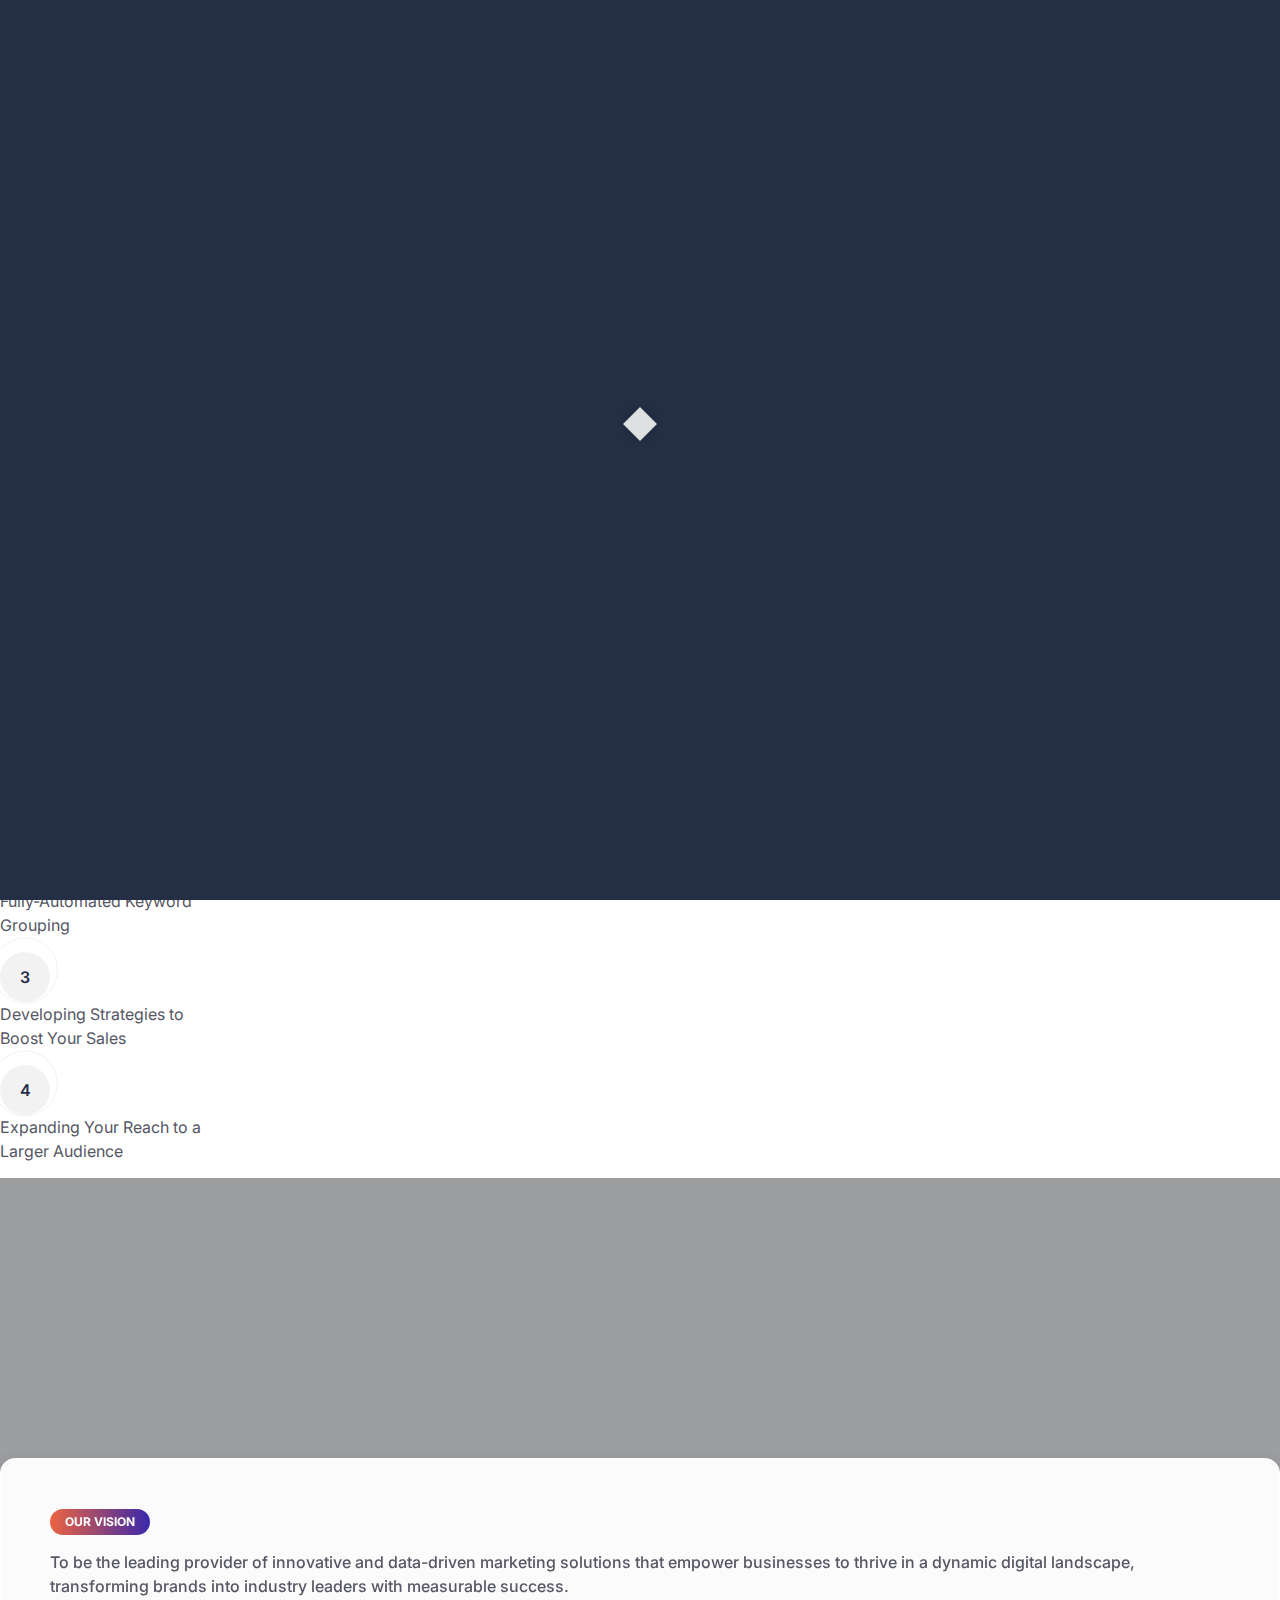
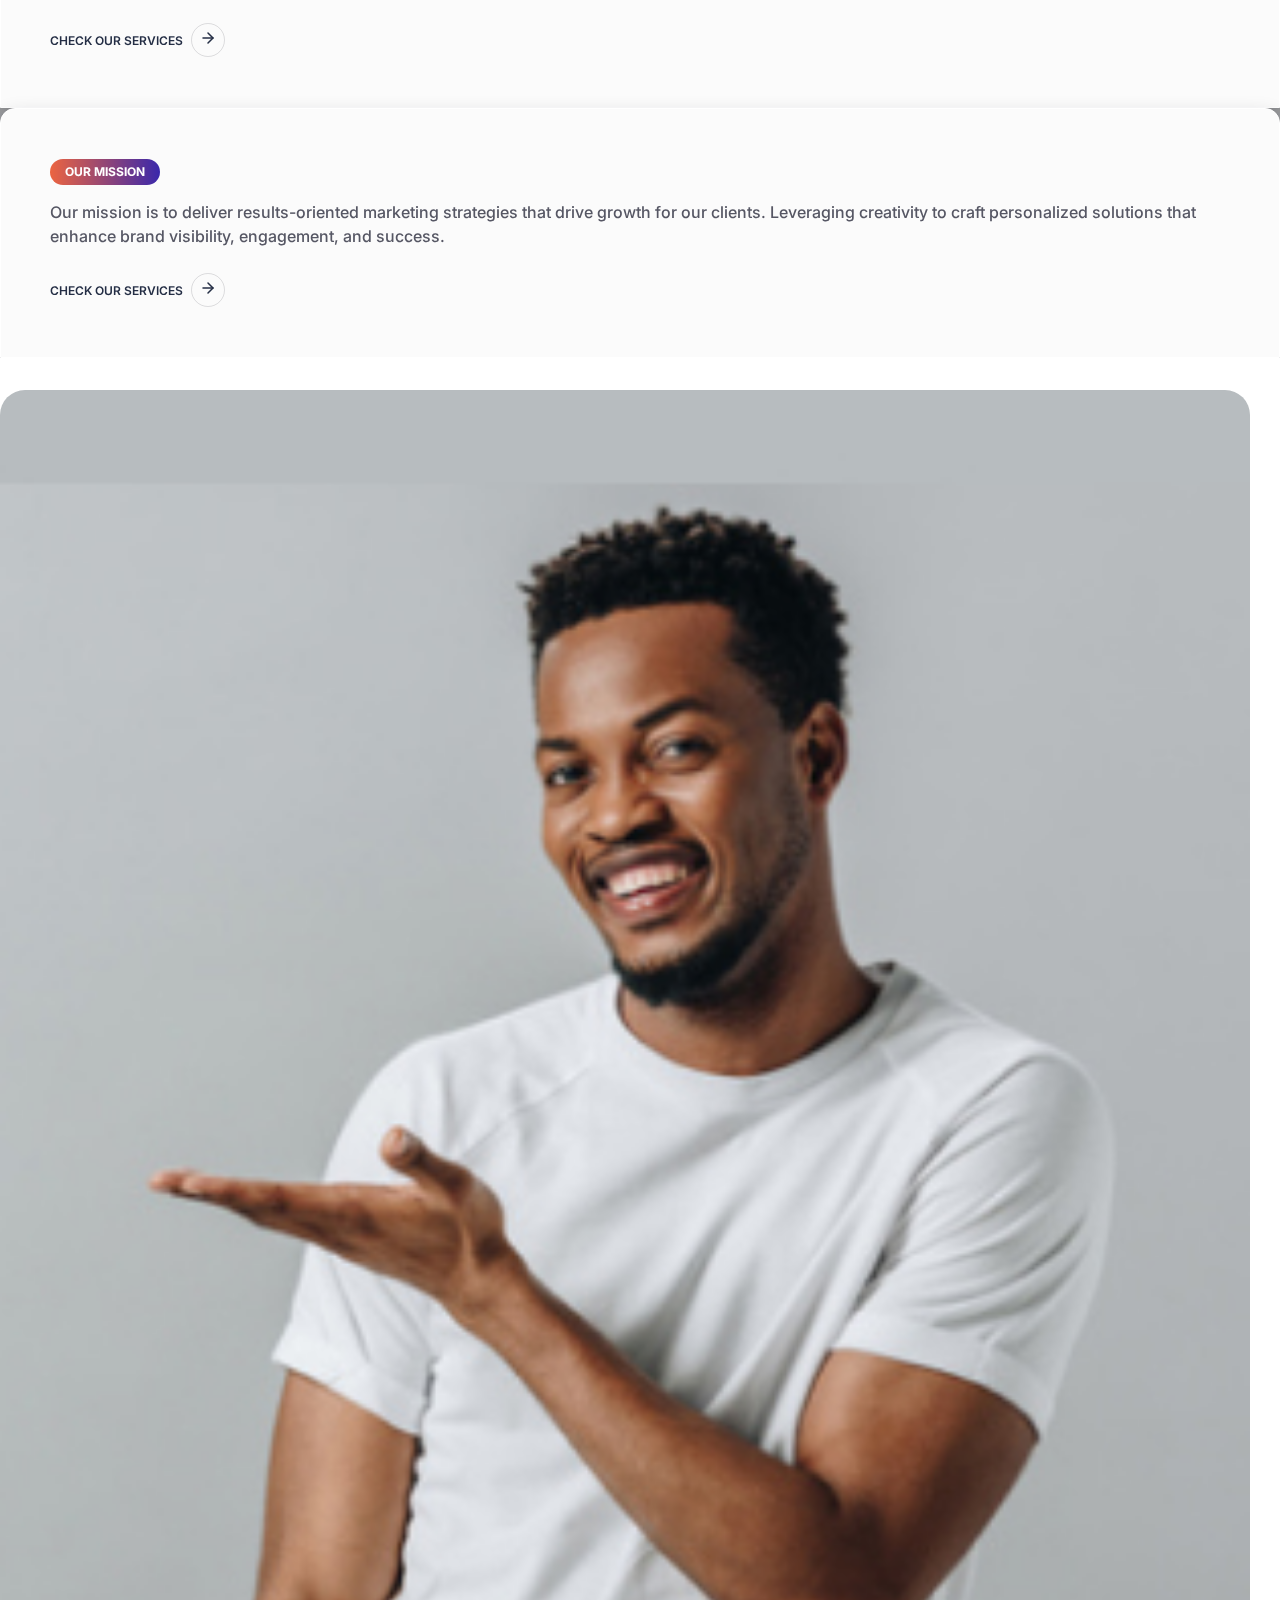
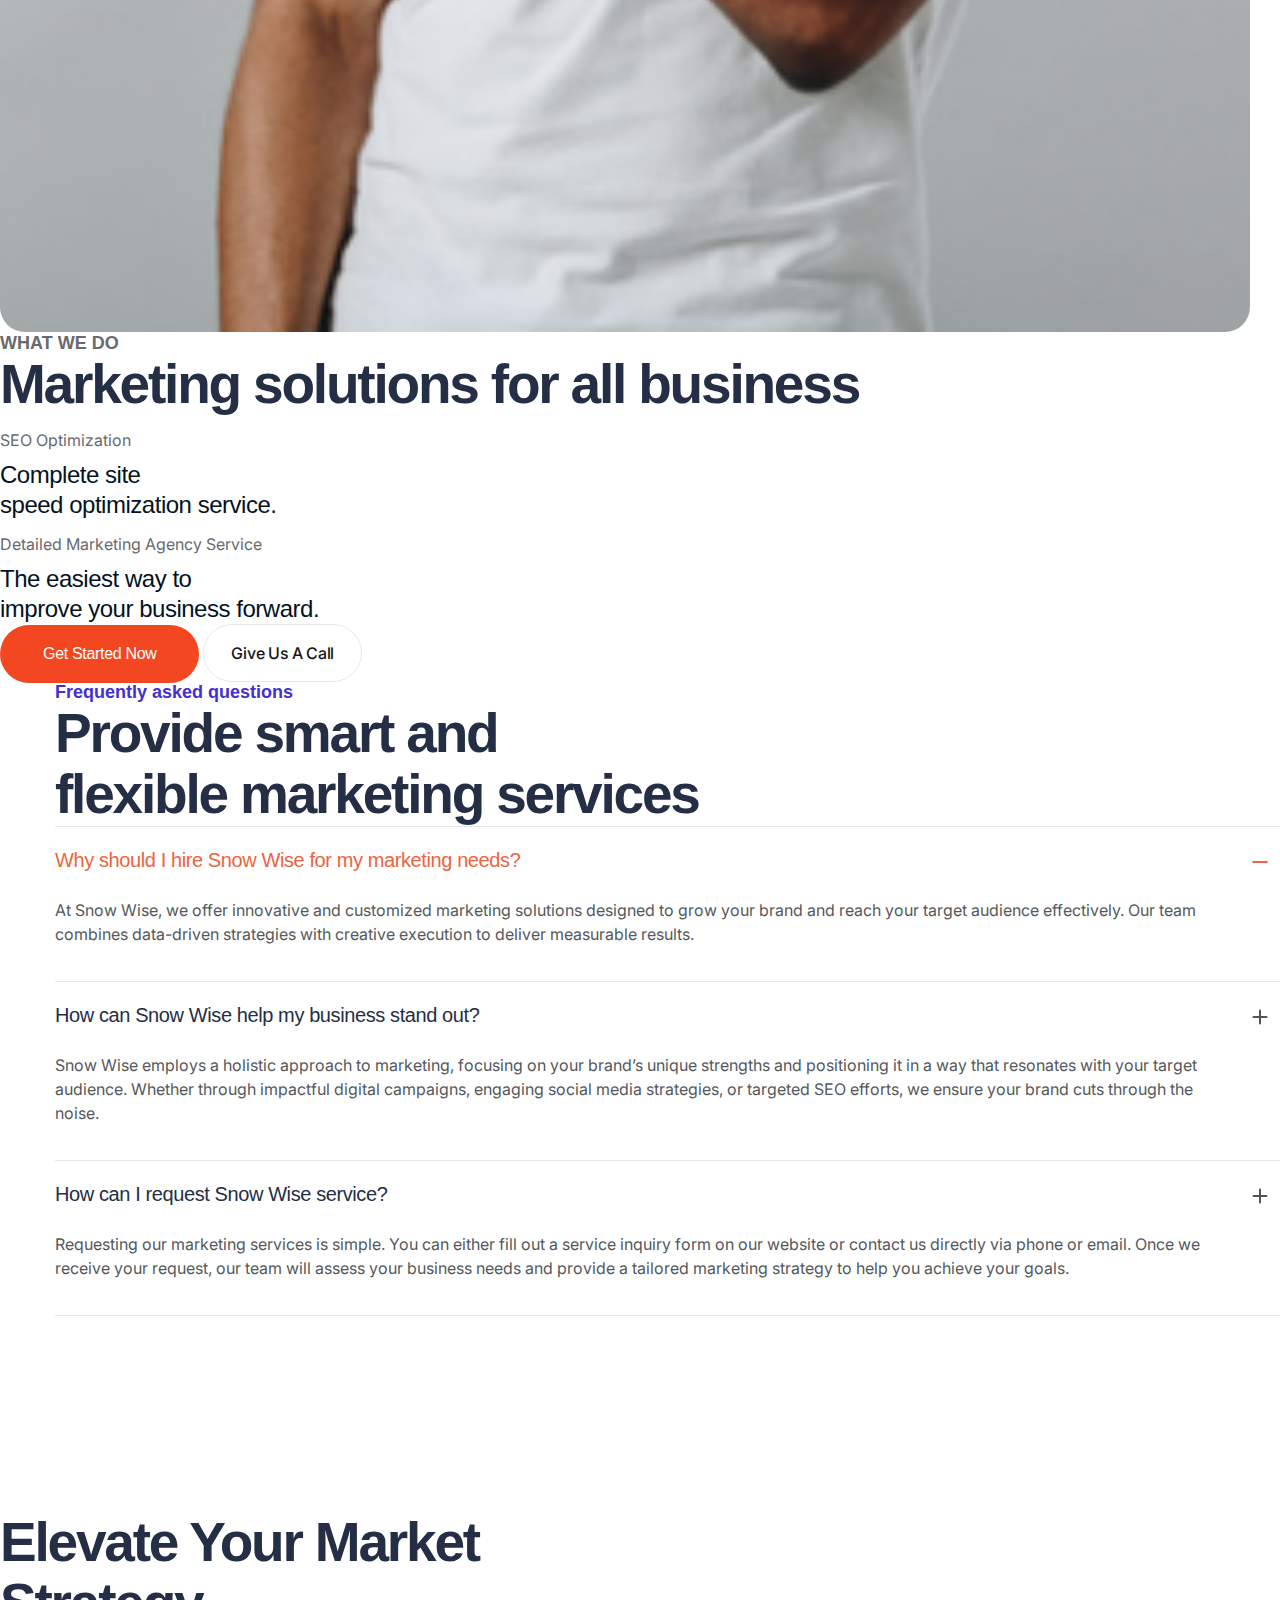
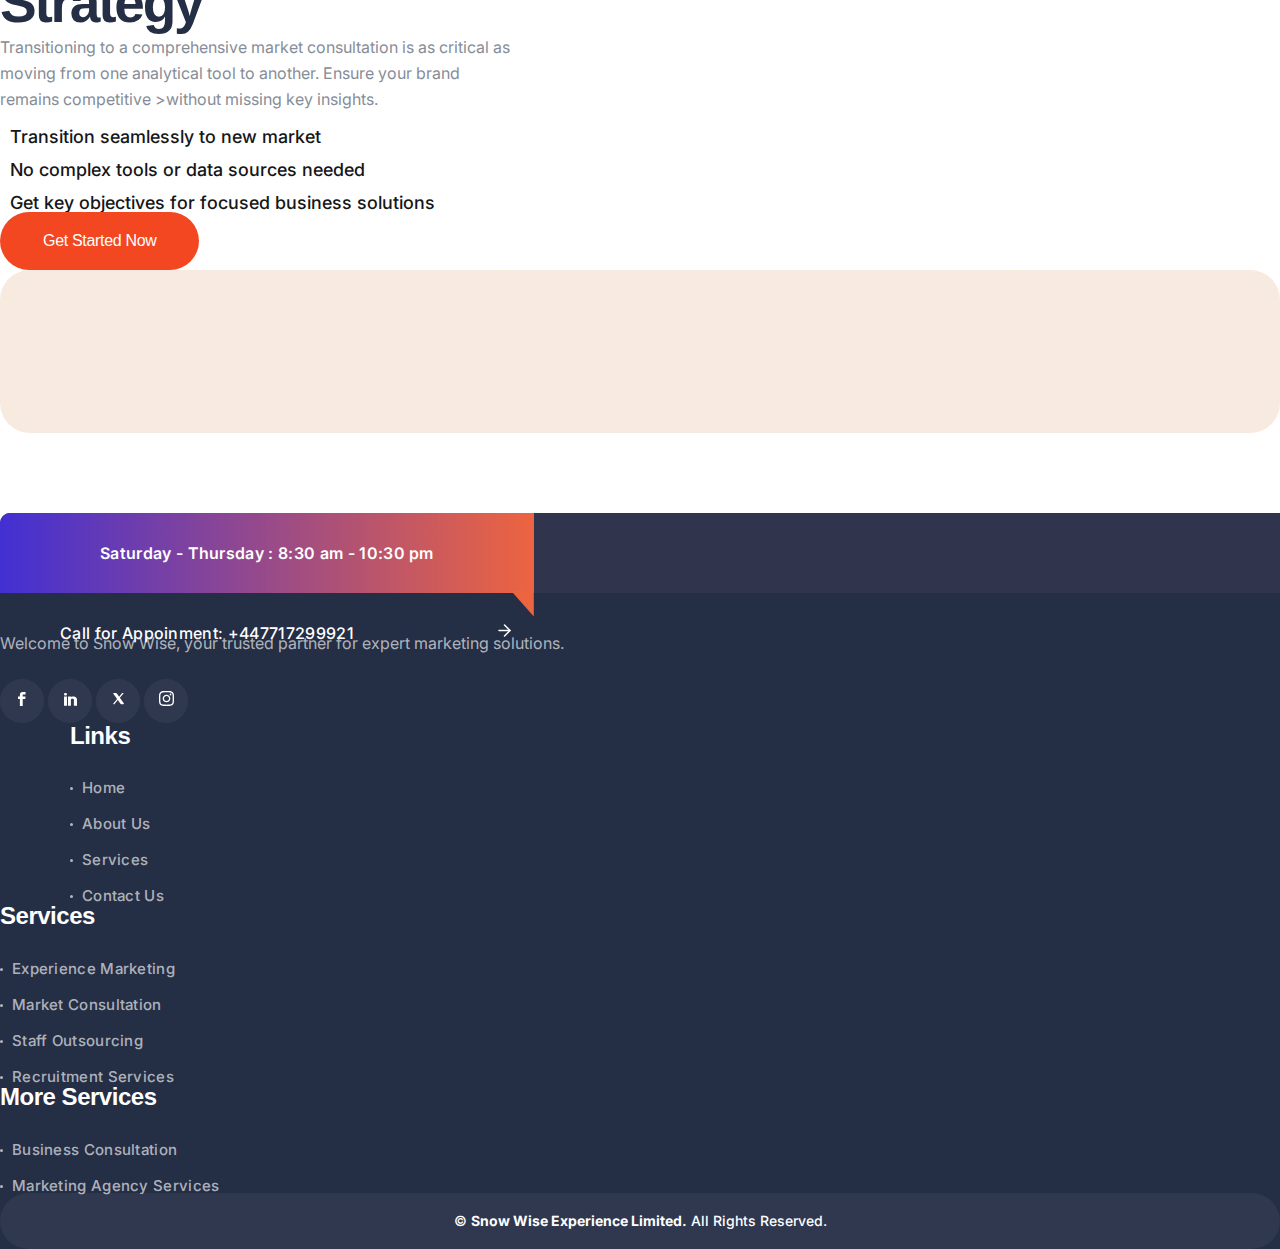
==== about/index.html @ af359399 "web" ====
<!DOCTYPE html>
<html class="no-js" lang="zxx">
  <head>
    <meta charset="utf-8" />
    <meta http-equiv="x-ua-compatible" content="ie=edge" />
    <title>Snow Wise - Your Marketing Partner for Business Success</title>
    <meta name="viewport" content="width=device-width, initial-scale=1" />
    <meta
      name="description"
      content="Welcome to Snow Wise, your trusted partner for expert marketing solutions. We specialize in experience marketing, market consultation, recruitment services, staff outsourcing, and comprehensive business consultation. Let us help your business thrive with innovative strategies and tailored solutions. Contact us today for a consultation!"
    />
    <meta
      name="keywords"
      content="Snow Wise, marketing agency, experience marketing, market consultation, business recruitment, staff outsourcing, marketing consultation, business consultation, digital marketing, strategic marketing, professional marketing services, tailored marketing solutions"
    />
    <link rel="canonical" href="https://snowwise.co.uk/" />
    <meta name="robots" content="index, follow" />
    <meta name="author" content="https://snowwise.co.uk/" />
    <!-- Open Graph Tags -->
    <meta
      property="og:title"
      content="Snow Wise - Your Marketing Partner for Business Success"
    />
    <meta
      property="og:description"
      content="Welcome to Snow Wise, your go-to marketing agency for innovative marketing strategies and solutions. We offer experience marketing, market consultation, recruitment services, staff outsourcing, and business strategy consulting. Let us drive your business forward!"
    />
    <meta
      property="og:image"
      content="https://snowwise.vercel.app/assets/img/images/marketing-og-image.webp"
    />
    <meta property="og:url" content="https://snowwise.co.uk/" />
    <!-- Twitter Card Tags -->
    <meta name="twitter:card" content="summary_large_image" />
    <meta
      name="twitter:title"
      content="Snow Wise - Your Marketing Partner for Business Success"
    />
    <meta
      name="twitter:description"
      content="At Snow Wise, we specialize in marketing solutions designed to help your business grow. From experience marketing to staff outsourcing, we've got you covered. Contact us today for expert marketing consultation!"
    />
    <meta
      name="twitter:image"
      content="https://snowwise.vercel.app/assets/img/images/marketing-og-image.webp"
    />

    <!-- Place favicon.ico in the root directory -->
    <link
      rel="shortcut icon"
      type="image/x-icon"
      href="../assets/img/favicon/favicon.png"
    />

    <!-- CSS here -->
    <link rel="stylesheet" href="../assets/css/bootstrap.css" />
    <link rel="stylesheet" href="../assets/css/animate.css" />
    <link rel="stylesheet" href="../assets/css/custom-animation.css" />
    <link rel="stylesheet" href="../assets/css/swiper-bundle.css" />
    <link rel="stylesheet" href="../assets/css/slick.css" />
    <link rel="stylesheet" href="../assets/css/magnific-popup.css" />
    <link rel="stylesheet" href="../assets/css/font-awesome-pro.css" />
    <link rel="stylesheet" href="../assets/css/spacing.css" />
    <link rel="stylesheet" href="../assets/css/main.css" />
  </head>

  <body>
    <!-- preloader-start-area -->
    <div id="loading" class="preloader-layout">
      <div class="preloader-layout-wrap">
        <span class="loader"></span>
        <div class="preloader-logo">
          <img src="../assets/img/logo/preloader.png" alt="" />
        </div>
      </div>
    </div>
    <!-- preloader-start-end -->

    <!-- back to top start -->
    <div class="back-to-top-wrapper">
      <button id="back_to_top" type="button" class="back-to-top-btn">
        <svg
          width="12"
          height="7"
          viewBox="0 0 12 7"
          fill="none"
          xmlns="http://www.w3.org/2000/svg"
        >
          <path
            d="M11 6L6 1L1 6"
            stroke="currentColor"
            stroke-width="1.5"
            stroke-linecap="round"
            stroke-linejoin="round"
          />
        </svg>
      </button>
    </div>
    <!-- back to top end -->

    <!-- offcanvas area start -->
    <div class="offcanvas__area">
      <div class="offcanvas__close">
        <button class="offcanvas__close-btn offcanvas-close-btn">
          <svg
            width="12"
            height="12"
            viewBox="0 0 12 12"
            fill="none"
            xmlns="http://www.w3.org/2000/svg"
          >
            <path
              d="M11 1L1 11"
              stroke="currentColor"
              stroke-width="1.5"
              stroke-linecap="round"
              stroke-linejoin="round"
            />
            <path
              d="M1 1L11 11"
              stroke="currentColor"
              stroke-width="1.5"
              stroke-linecap="round"
              stroke-linejoin="round"
            />
          </svg>
        </button>
      </div>
      <div class="offcanvas__wrapper">
        <div class="offcanvas__content">
          <div class="offcanvas__top mb-40">
            <div class="offcanvas__logo">
              <a href="index.html"
                ><img data-width="120" src="assets/img/logo/logo.png" alt=""
              /></a>
            </div>
          </div>
          <div class="tp-offcanvas-menu fix d-xl-none mb-30">
            <nav></nav>
          </div>
          <div class="offcanvas-info mb-50">
            <div class="offcanvas__contact-content d-flex">
              <div class="offcanvas__contact-content-icon">
                <i class="fa-sharp fa-solid fa-location-dot"></i>
              </div>
              <div class="offcanvas__contact-content-content">
                <a
                  href="https://maps.app.goo.gl/N5MJFVedDjYPJVco8"
                  >Gresham Court Shrubbery Avenue Worcester WR1 1QH
                </a>
              </div>
            </div>
            <div class="offcanvas__contact-content d-flex">
              <div class="offcanvas__contact-content-icon">
                <i class="fa-solid fa-envelope"></i>
              </div>
              <div class="offcanvas__contact-content-content">
                <a href="mailto:info@snowwiseltd.co.uk"
                  >info@snowwiseltd.co.uk</a
                >
              </div>
            </div>
            <div class="offcanvas__contact-content d-flex">
              <div class="offcanvas__contact-content-icon">
                <i class="fa-solid fa-phone"></i>
              </div>
              <div class="offcanvas__contact-content-content">
                <a href="tel:+447717299921">+447717299921</a>
              </div>
            </div>
          </div>
          <div class="offcanvas__social">
            <a class="icon facebook" href="#"
              ><i class="fab fa-facebook-f"></i
            ></a>
            <a class="icon twitter" href="#"><i class="fab fa-twitter"></i></a>
            <a class="icon linkedin" href="#"
              ><i class="fab fa-linkedin"></i
            ></a>
          </div>
        </div>
      </div>
    </div>
    <div class="body-overlay"></div>
    <!-- offcanvas area end -->

    <header>
      <!-- header-area-start -->
      <div id="header-sticky" class="tp-header-area tp-header-hight p-relative">
        <div class="container container-1435">
          <div class="tp-header-box p-relative">
            <div class="row align-items-center">
              <div class="col-xl-2 col-lg-5 col-md-3 col-6">
                <div class="tp-header-logo">
                  <a href="/"
                    ><img
                      data-width="120"
                      src="../assets/img/logo/logo.png"
                      alt="logo"
                  /></a>
                </div>
              </div>
              <div class="col-xl-6 col-lg-2 d-none d-lg-block">
                <div class="tp-main-menu d-none d-xl-block">
                  <nav class="tp-mobile-menu-active">
                    <ul>
                      <li class="has-dropdown p-static">
                        <a href="/">Home</a>
                      </li>
                      <li class="is-active">
                        <a href="/about/">About Us</a>
                      </li>
                      <li class="has-dropdown">
                        <a href="/services/">Services</a>
                      </li>
                      <li class="has-dropdown">
                        <a href="/contact/">Contact</a>
                      </li>
                      <!-- <li class="has-dropdown">
                                 <a href="/works/">Portfolio</a>
                               </li> -->
                    </ul>
                  </nav>
                </div>
              </div>
              <div class="col-xl-4 col-lg-5 col-md-9 col-6">
                <div
                  class="tp-header-right d-flex align-items-center justify-content-end"
                >
                  <div
                    id="tp-header-3-search"
                    class="tp-header-3-search p-relative"
                  ></div>
                  <div class="tp-header-inner-btn ml-35 d-none d-sm-block">
                    <a
                      class="tp-btn-gradient tp-gradient-bg d-inline-block"
                      href="/contact"
                      >Contact Us</a
                    >
                  </div>
                  <div
                    class="tp-header-5-menu-bar tp-header-4-menu-bar d-block d-xl-none"
                  >
                    <button class="tp-offcanvas-open-btn offcanvas-open-btn">
                      <span></span>
                      <span></span>
                    </button>
                  </div>
                </div>
              </div>
            </div>
          </div>
        </div>
      </div>
      <!-- header-area-end -->
    </header>

    <main>
      <!-- tp breadcrumb area start -->
      <section class="tp-breadcrumb-ptb pt-200 pb-200 p-relative">
        <div
          class="tp-breadcrumb-bg"
          data-background="../assets/img/breadcrumb/breadcrumb-thumb-1.jpg"
        ></div>
        <div class="container">
          <div class="row">
            <div class="col-lg-12">
              <div class="tp-breadcrumb-content">
                <div class="tp-breadcrumb-list">
                  <span><a href="/">Home</a></span>
                  <span class="dvdr"
                    ><svg
                      xmlns="http://www.w3.org/2000/svg"
                      width="7"
                      height="12"
                      viewBox="0 0 7 12"
                      fill="none"
                    >
                      <path
                        d="M1 11L6 6L1 1"
                        stroke="white"
                        stroke-width="1.5"
                        stroke-linecap="round"
                        stroke-linejoin="round"
                      /></svg
                  ></span>
                  <span>About us</span>
                </div>
                <h4 class="tp-breadcrumb-title">Know about Snow Wise</h4>
              </div>
            </div>
          </div>
        </div>
      </section>
      <!-- tp breadcrumb area end -->

      <!-- tp about inner area start -->
      <section class="tp-about-inner-ptb pt-120 pb-130">
        <div class="container">
          <div class="row">
            <div class="col-lg-4">
              <div class="tp-about-inner-heading mb-30">
                <h4 class="tp-about-inner-title">
                  Helping Businesses Navigate<br />
                  Digital Marketing.
                </h4>
              </div>
            </div>
            <div class="col-lg-8">
              <div class="tp-about-inner-heading mb-30">
                <p>
                  What sets us apart from other digital advertising companies?
                  We prioritize total transparency with our clients. Unlike many
                  companies that focus solely on automated platforms and
                  one-sided reporting, we prioritize two-way communication to
                  get tangible results.
                </p>
                <p>
                  We understand that digital marketing is an investment, and
                  that’s why we prioritize ROI-focused strategies. Our team of
                  experts works tirelessly to design, implement, and optimize
                  campaigns that maximize returns while minimizing costs.
                </p>
              </div>
            </div>
          </div>
        </div>
      </section>
      <!-- tp about inner area end -->

      <!-- tp-about-area-start -->
      <div class="tp-about-area pb-120">
        <div class="container">
          <div class="row align-items-center">
            <div class="col-lg-6">
              <div
                class="tp-about-thumb-wrap mb-40 p-relative wow tpfadeLeft"
                data-wow-duration=".9s"
                data-wow-delay=".3s"
              >
                <div class="tp-about-shape p-absolute">
                  <div class="tp-about-shape-space p-relative d-inline-block">
                    <img
                      class="tp-rotate-infinite"
                      src="../assets/img/about/text.png"
                      alt="text"
                    />
                    <img
                      class="position-middle"
                      src="../assets/img/about/shape.png"
                      alt="thumb"
                    />
                  </div>
                </div>
                <div class="tp-about-thumb pr-160">
                  <img
                    class="w-100 br-round-14"
                    src="../assets/img/about/thumb2.jpg"
                    alt=""
                  />
                </div>
                <div class="tp-about-thumb-2 p-absolute">
                  <img
                    class="w-100 br-round-14"
                    src="../assets/img/about/thumb.jpg"
                    alt=""
                  />
                </div>
              </div>
            </div>
            <div class="col-lg-6">
              <div
                class="tp-about-content mr-65 mb-40 wow tpfadeRight"
                data-wow-duration=".9s"
                data-wow-delay=".3s"
              >
                <div class="tp-about-title-wrap">
                  <span class="tp-section-subtitle mb-20 d-inline-block"
                    >OUR FOCUS</span
                  >
                  <h2 class="tp-section-title mb-25">
                    We know your problem & solution
                  </h2>
                  <p class="mb-40">
                    We are an ROI-Driven & Transparent Digital Agency helping
                    businesses gain a competitive advantage by leveraging the
                    <br />
                    latest digital marketing strategies and tactics.
                  </p>
                </div>
                <div class="tp-about-list-wrap mb-30 pr-50">
                  <div class="row">
                    <div class="col-lg-6">
                      <div class="tp-about-list">
                        <ul>
                          <li class="mb-15">
                            <span class="mr-10 d-inline-block text-center"
                              ><i class="fa-sharp fa-solid fa-check"></i
                            ></span>
                            Market research
                          </li>
                          <li class="mb-15">
                            <span class="mr-10 d-inline-block text-center"
                              ><i class="fa-sharp fa-solid fa-check"></i
                            ></span>
                            Outsourcing decision
                          </li>
                        </ul>
                      </div>
                    </div>
                    <div class="col-lg-6">
                      <div class="tp-about-list">
                        <ul>
                          <li class="mb-15">
                            <span class="mr-10 d-inline-block text-center"
                              ><i class="fa-sharp fa-solid fa-check"></i
                            ></span>
                            Competitive analysis
                          </li>
                          <li class="mb-15">
                            <span class="mr-10 d-inline-block text-center"
                              ><i class="fa-sharp fa-solid fa-check"></i
                            ></span>
                            Consultation & analysis
                          </li>
                        </ul>
                      </div>
                    </div>
                  </div>
                </div>
                <div class="tp-about-btn-wrap d-flex align-items-center">
                  <a href="/about" class="tp-btn-gradient tp-gradient-bg mr-20"
                    >Let's Work</a
                  >
                </div>
              </div>
            </div>
          </div>
        </div>
      </div>
      <!-- tp-about-area-end -->

      <!-- process-area-start -->
      <div class="tp-process-area pb-120">
        <div class="container">
          <div class="row">
            <div class="col-lg-12">
              <div class="tp-section-title-wrap text-center mb-50">
                <h2 class="tp-section-title ls-04 lh-1 mb-25">
                  Our exciting features
                </h2>
                <p class="tp-text-grey-5">
                  More than 1,500 companies & individuals trust and choose Snow
                  Wise.
                </p>
              </div>
            </div>
          </div>
          <div class="row">
            <div class="col-lg-3 col-sm-6">
              <div
                class="tp-process-item p-relative mb-40 wow tpfadeUp"
                data-wow-duration=".9s"
                data-wow-delay=".3s"
              >
                <div class="text-center">
                  <span class="tp-process-number p-relative mb-25">1</span>
                  <p class="tp-text-grey-6 lh-150">
                    Brainstorming and Creative <br />
                    Ideas & Research
                  </p>
                </div>
                <div class="tp-process-border p-absolute d-none d-md-block">
                  <svg
                    width="112"
                    height="15"
                    viewBox="0 0 112 15"
                    fill="none"
                    xmlns="http://www.w3.org/2000/svg"
                  >
                    <path
                      class="line-dash-path"
                      d="M1 8.56464C18.4695 1.84561 64.9267 -6.52437 111 13.7479"
                      stroke="#A6A8B0"
                      stroke-dasharray="4 5"
                    />
                  </svg>
                </div>
              </div>
            </div>
            <div class="col-lg-3 col-sm-6">
              <div
                class="tp-process-item p-relative mb-40 wow tpfadeUp"
                data-wow-duration=".9s"
                data-wow-delay=".5s"
              >
                <div class="text-center">
                  <span class="tp-process-number p-relative mb-25">2</span>
                  <p class="tp-text-grey-6 lh-150">
                    Fully-Automated Keyword <br />
                    Grouping
                  </p>
                </div>
                <div class="tp-process-border p-absolute d-none d-lg-block">
                  <svg
                    xmlns="http://www.w3.org/2000/svg"
                    width="112"
                    height="15"
                    viewBox="0 0 112 15"
                    fill="none"
                  >
                    <path
                      class="line-dash-path"
                      d="M1 6.43536C18.4695 13.1544 64.9267 21.5244 111 1.25212"
                      stroke="#A6A8B0"
                      stroke-dasharray="4 5"
                    />
                  </svg>
                </div>
              </div>
            </div>
            <div class="col-lg-3 col-sm-6">
              <div
                class="tp-process-item p-relative mb-40 wow tpfadeUp"
                data-wow-duration=".9s"
                data-wow-delay=".7s"
              >
                <div class="text-center">
                  <span class="tp-process-number p-relative mb-25">3</span>
                  <p class="tp-text-grey-6 lh-150">
                    Developing Strategies to<br />
                    Boost Your Sales
                  </p>
                </div>
                <div class="tp-process-border p-absolute d-none d-md-block">
                  <svg
                    width="112"
                    height="15"
                    viewBox="0 0 112 15"
                    fill="none"
                    xmlns="http://www.w3.org/2000/svg"
                  >
                    <path
                      class="line-dash-path"
                      d="M1 8.56464C18.4695 1.84561 64.9267 -6.52437 111 13.7479"
                      stroke="#A6A8B0"
                      stroke-dasharray="4 5"
                    />
                  </svg>
                </div>
              </div>
            </div>
            <div class="col-lg-3 col-sm-6">
              <div
                class="tp-process-item p-relative mb-40 wow tpfadeUp"
                data-wow-duration=".9s"
                data-wow-delay=".9s"
              >
                <div class="text-center">
                  <span class="tp-process-number p-relative mb-25">4</span>
                  <p class="tp-text-grey-6 lh-150">
                    Expanding Your Reach to a<br />
                    Larger Audience
                  </p>
                </div>
              </div>
            </div>
          </div>
        </div>
      </div>
      <!-- process-area-end -->

      <!-- tp vission area start -->
      <div
        class="tp-vission-overlay tp-vission-ptb fix mb-130"
        data-background="../assets/img/about/about-bg.jpg"
      >
        <div class="container">
          <div class="row">
            <div class="col-lg-6 col-md-6">
              <div class="tp-vission-item z-index-1 d-flex align-items-start">
                <div class="tp-vission-content">
                  <div class="tp-vission-category">
                    <a href="#">Our Vision</a>
                  </div>
                  <div class="tp-vission-text">
                    <p>
                      To be the leading provider of innovative and data-driven
                      marketing solutions that empower businesses to thrive in a
                      dynamic digital landscape, transforming brands into
                      industry leaders with measurable success.
                    </p>
                  </div>
                  <div class="tp-vission-link">
                    <a href="/services">
                      Check Our Services
                      <span>
                        <svg
                          width="12"
                          height="12"
                          viewBox="0 0 12 12"
                          fill="none"
                          xmlns="http://www.w3.org/2000/svg"
                        >
                          <path
                            d="M1 6H11"
                            stroke="currentcolor"
                            stroke-width="1.5"
                            stroke-linecap="round"
                            stroke-linejoin="round"
                          ></path>
                          <path
                            d="M6 1L11 6L6 11"
                            stroke="currentcolor"
                            stroke-width="1.5"
                            stroke-linecap="round"
                            stroke-linejoin="round"
                          ></path>
                        </svg>
                      </span>
                    </a>
                  </div>
                </div>
              </div>
            </div>
            <div class="col-lg-6 col-md-6">
              <div class="tp-vission-item z-index-1 d-flex align-items-start">
                <div class="tp-vission-content">
                  <div class="tp-vission-category">
                    <a href="#">Our Mission</a>
                  </div>
                  <div class="tp-vission-text">
                    <p>
                      Our mission is to deliver results-oriented marketing
                      strategies that drive growth for our clients. Leveraging
                      creativity to craft personalized solutions that enhance
                      brand visibility, engagement, and success.
                    </p>
                  </div>
                  <div class="tp-vission-link">
                    <a href="/services">
                      Check Our Services
                      <span>
                        <svg
                          width="12"
                          height="12"
                          viewBox="0 0 12 12"
                          fill="none"
                          xmlns="http://www.w3.org/2000/svg"
                        >
                          <path
                            d="M1 6H11"
                            stroke="currentcolor"
                            stroke-width="1.5"
                            stroke-linecap="round"
                            stroke-linejoin="round"
                          ></path>
                          <path
                            d="M6 1L11 6L6 11"
                            stroke="currentcolor"
                            stroke-width="1.5"
                            stroke-linecap="round"
                            stroke-linejoin="round"
                          ></path>
                        </svg>
                      </span>
                    </a>
                  </div>
                </div>
              </div>
            </div>
            <!-- <div class="col-lg-4 col-md-6">
                  <div class="tp-vission-item z-index-1 d-flex align-items-start">
                     <div class="tp-vission-content">
                        <div class="tp-vission-category">
                           <a href="#">Our Process</a>
                        </div>
                        <div class="tp-vission-text">
                           <p>Our mission is to deliver results-oriented marketing
                              strategies that drive growth for our clients. Leveraging creativity to craft personalized
                              solutions that enhance brand visibility, engagement, and success.
                           </p>
                        </div>
                        <div class="tp-vission-link">
                           <a href="/services">
                              Check Our Services
                              <span>
                                 <svg width="12" height="12" viewBox="0 0 12 12" fill="none"
                                    xmlns="http://www.w3.org/2000/svg">
                                    <path d="M1 6H11" stroke="currentcolor" stroke-width="1.5" stroke-linecap="round"
                                       stroke-linejoin="round"></path>
                                    <path d="M6 1L11 6L6 11" stroke="currentcolor" stroke-width="1.5"
                                       stroke-linecap="round" stroke-linejoin="round"></path>
                                 </svg>
                              </span>
                           </a>
                        </div>
                     </div>
                  </div>
               </div> -->
          </div>
        </div>
      </div>
      <!-- tp vission area end -->

      <!-- tp-about-area-start -->
      <div class="tp-about-area tp-about-ptb pt-160 pb-120">
        <div class="container">
          <div class="row">
            <div class="col-lg-6 mb-40">
              <div
                class="tp-about-2-thumb-wrap p-relative wow tpfadeLeft"
                data-wow-duration=".9s"
                data-wow-delay=".3s"
              >
                <div class="row gx-15">
                  <div class="col-md-6">
                    <div class="tp-about-2-thumb mb-20">
                      <img
                        class="inner-thumb-1 d-none d-lg-inline-block mb-20 mt-30"
                        src="../assets/img/about/service2/chart.jpg"
                        alt=""
                      />
                      <img
                        src="../assets/img/about/service2/thumb.jpg"
                        alt=""
                      />
                    </div>
                  </div>
                  <div class="col-md-6">
                    <div class="tp-about-2-thumb mb-20">
                      <img
                        src="../assets/img/about/service2/thumb-2.jpg"
                        alt=""
                      />
                      <img
                        class="inner-thumb-2 d-none d-lg-inline-block"
                        src="../assets/img/about/service2/chart-2.jpg"
                        alt=""
                      />
                    </div>
                  </div>
                </div>
                <img
                  class="tp-about-2-thumb-5 d-none d-xl-block"
                  src="../assets/img/about/service2/shape.png"
                  alt=""
                />
                <img
                  class="tp-about-2-thumb-6 d-none d-xl-block"
                  src="../assets/img/about/service2/shape-2.png"
                  alt=""
                />
              </div>
            </div>
            <div class="col-lg-6">
              <div
                class="tp-about-content ml-30 wow tpfadeRight"
                data-wow-duration=".9s"
                data-wow-delay=".3s"
              >
                <div class="tp-section-title-wrap mb-40">
                  <span
                    class="tp-section-subtitle mb-15 d-inline-block color-gray"
                    >WHAT WE DO</span
                  >
                  <h2 class="tp-section-title">
                    Marketing solutions for all business
                  </h2>
                </div>
                <div class="tp-about-2-list-wrap mb-50">
                  <div class="tp-about-2-list d-flex mb-30">
                    <div class="tp-about-2-list-icon">
                      <img src="../assets/img/about/service2/icon.png" alt="" />
                    </div>
                    <div class="tp-about-2-list-content">
                      <span>SEO Optimization</span>
                      <h4 class="tp-about-2-list-title">
                        Complete site<br />
                        speed optimization service.
                      </h4>
                    </div>
                  </div>
                  <div class="tp-about-2-list d-flex">
                    <div class="tp-about-2-list-icon">
                      <img
                        src="../assets/img/about/service2/icon-2.png"
                        alt=""
                      />
                    </div>
                    <div class="tp-about-2-list-content">
                      <span>Detailed Marketing Agency Service</span>
                      <h4 class="tp-about-2-list-title">
                        The easiest way to<br />
                        improve your business forward.
                      </h4>
                    </div>
                  </div>
                </div>
                <div class="tp-about-2-btn">
                  <a
                    class="tp-btn-yellow-radius tp-btn-yellow-radius-lg mb-20 mr-15"
                    href="/contact"
                    >Get Started Now</a
                  >
                  <a class="tp-about-2-number mb-20" href="tel:+447717299921"
                    >Give Us A Call</a
                  >
                </div>
              </div>
            </div>
          </div>
        </div>
      </div>
      <!-- tp-about-area-end -->

      <!-- tp-team-area-start -->
      <!-- <div class="tp-team-area pt-120 pb-120">
         <div class="container">
            <div class="row justify-content-center">
               <div class="col-xl-7">
                  <div class="tp-text-title-box text-center mb-50">
                     <span class="tp-section-subtitle mb-20 d-inline-block">OUR TEAM MEMBERS</span>
                     <h2 class="tp-section-title">Meet with special team</h2>
                  </div>
               </div>
            </div>
            <div class="row">
               <div class="col-lg-3 col-md-6">
                  <div class="tp-team-item mb-55 wow tpfadeUp" data-wow-duration=".9s" data-wow-delay=".3s">
                     <div class="tp-team-thumb p-relative fix">
                        <img class="w-100" src="../assets/img/team/team-1.jpg" alt="">
                        <div class="tp-team-social-wrap">
                           <div class="tp-team-social">
                              <a href="#">
                                 <span>
                                    <svg width="8" height="14" viewBox="0 0 8 14" xmlns="http://www.w3.org/2000/svg">
                                       <path
                                          d="M1.88265 13.9168H4.70664V6.95842H7.26587L7.53062 4.56646H4.70664V3.37048C4.70664 3.00807 4.76547 2.75437 4.88313 2.60941C5.0008 2.46444 5.28516 2.39196 5.73621 2.39196H7.53062V0H4.94197C3.76531 0 2.96126 0.262753 2.52982 0.788258C2.09838 1.29564 1.88265 2.0839 1.88265 3.15303V4.56646H0V6.95842H1.88265V13.9168Z"
                                          fill="currentcolor" />
                                    </svg>
                                 </span>
                              </a>
                              <a href="#">
                                 <span>
                                    <svg width="13" height="13" viewBox="0 0 13 13" fill="none"
                                       xmlns="http://www.w3.org/2000/svg">
                                       <path
                                          d="M0.0308789 3.37631H2.96437V12.6612H0.0308789V3.37631ZM8.98575 3.37631C8.84165 3.37631 8.69755 3.3851 8.55344 3.40269C8.42993 3.42027 8.30641 3.44665 8.1829 3.48182C8.05938 3.51699 7.95645 3.55216 7.87411 3.58733C7.79177 3.60491 7.68884 3.64887 7.56532 3.71921C7.44181 3.77197 7.35946 3.80714 7.31829 3.82472C7.2977 3.84231 7.22565 3.89506 7.10214 3.98299C6.97862 4.07091 6.91686 4.11488 6.91686 4.11488V3.37631H3.98337V12.6612H6.91686V6.80537C6.91686 6.78779 6.91686 6.75262 6.91686 6.69986C6.91686 6.64711 6.93745 6.55039 6.97862 6.40971C7.04038 6.26903 7.11243 6.15473 7.19477 6.0668C7.2977 5.96129 7.4521 5.86458 7.65796 5.77665C7.8844 5.68873 8.14173 5.64477 8.42993 5.64477C8.92399 5.64477 9.28424 5.75027 9.51069 5.96129C9.75772 6.17231 9.88124 6.45367 9.88124 6.80537V12.6612H13V6.91088C13 6.29541 12.8868 5.76786 12.6603 5.32824C12.4339 4.87103 12.1663 4.52812 11.8575 4.29952C11.5693 4.05333 11.2193 3.85989 10.8076 3.71921C10.4165 3.56095 10.0768 3.46423 9.7886 3.42906C9.52098 3.39389 9.25337 3.37631 8.98575 3.37631ZM0.432304 0.369284C0.144101 0.615473 0 0.914417 0 1.26612C0 1.61781 0.144101 1.91676 0.432304 2.16295C0.720507 2.40914 1.07047 2.53223 1.48219 2.53223C1.8939 2.53223 2.24386 2.40914 2.53207 2.16295C2.82027 1.91676 2.96437 1.61781 2.96437 1.26612C2.96437 0.914417 2.82027 0.615473 2.53207 0.369284C2.24386 0.123095 1.8939 0 1.48219 0C1.07047 0 0.720507 0.123095 0.432304 0.369284Z"
                                          fill="currentcolor" />
                                    </svg>
                                 </span>
                              </a>
                              <a href="#">
                                 <span>
                                    <svg xmlns="http://www.w3.org/2000/svg" viewBox="0 0 24 24" width="15px"
                                       height="15px">
                                       <path
                                          d="M 4.4042969 3 C 3.7572969 3 3.3780469 3.7287656 3.7480469 4.2597656 L 9.7363281 12.818359 L 3.7246094 19.845703 C 3.3356094 20.299703 3.6578594 21 4.2558594 21 L 4.9199219 21 C 5.2129219 21 5.4916406 20.871437 5.6816406 20.648438 L 10.919922 14.511719 L 14.863281 20.146484 C 15.238281 20.680484 15.849953 21 16.501953 21 L 19.835938 21 C 20.482937 21 20.862187 20.272188 20.492188 19.742188 L 14.173828 10.699219 L 19.900391 3.9902344 C 20.232391 3.6002344 19.955359 3 19.443359 3 L 18.597656 3 C 18.305656 3 18.027891 3.1276094 17.837891 3.3496094 L 12.996094 9.0097656 L 9.3945312 3.8554688 C 9.0205313 3.3194687 8.4098594 3 7.7558594 3 L 4.4042969 3 z"
                                          fill="currentcolor" />
                                    </svg>
                                 </span>
                              </a>
                           </div>
                        </div>
                     </div>
                     <div class="tp-team-content text-center">
                        <h4 class="tp-team-title"><a href="team-details.html">Jason Response</a></h4>
                        <span>Party Leader</span>
                     </div>
                  </div>
               </div>
               <div class="col-lg-3 col-md-6">
                  <div class="tp-team-item mb-55 wow tpfadeUp" data-wow-duration=".9s" data-wow-delay=".5s">
                     <div class="tp-team-thumb p-relative fix">
                        <img class="w-100" src="../assets/img/team/team-2.jpg" alt="">
                        <div class="tp-team-social-wrap">
                           <div class="tp-team-social">
                              <a href="#">
                                 <span>
                                    <svg width="8" height="14" viewBox="0 0 8 14" xmlns="http://www.w3.org/2000/svg">
                                       <path
                                          d="M1.88265 13.9168H4.70664V6.95842H7.26587L7.53062 4.56646H4.70664V3.37048C4.70664 3.00807 4.76547 2.75437 4.88313 2.60941C5.0008 2.46444 5.28516 2.39196 5.73621 2.39196H7.53062V0H4.94197C3.76531 0 2.96126 0.262753 2.52982 0.788258C2.09838 1.29564 1.88265 2.0839 1.88265 3.15303V4.56646H0V6.95842H1.88265V13.9168Z"
                                          fill="currentcolor" />
                                    </svg>
                                 </span>
                              </a>
                              <a href="#">
                                 <span>
                                    <svg width="13" height="13" viewBox="0 0 13 13" fill="none"
                                       xmlns="http://www.w3.org/2000/svg">
                                       <path
                                          d="M0.0308789 3.37631H2.96437V12.6612H0.0308789V3.37631ZM8.98575 3.37631C8.84165 3.37631 8.69755 3.3851 8.55344 3.40269C8.42993 3.42027 8.30641 3.44665 8.1829 3.48182C8.05938 3.51699 7.95645 3.55216 7.87411 3.58733C7.79177 3.60491 7.68884 3.64887 7.56532 3.71921C7.44181 3.77197 7.35946 3.80714 7.31829 3.82472C7.2977 3.84231 7.22565 3.89506 7.10214 3.98299C6.97862 4.07091 6.91686 4.11488 6.91686 4.11488V3.37631H3.98337V12.6612H6.91686V6.80537C6.91686 6.78779 6.91686 6.75262 6.91686 6.69986C6.91686 6.64711 6.93745 6.55039 6.97862 6.40971C7.04038 6.26903 7.11243 6.15473 7.19477 6.0668C7.2977 5.96129 7.4521 5.86458 7.65796 5.77665C7.8844 5.68873 8.14173 5.64477 8.42993 5.64477C8.92399 5.64477 9.28424 5.75027 9.51069 5.96129C9.75772 6.17231 9.88124 6.45367 9.88124 6.80537V12.6612H13V6.91088C13 6.29541 12.8868 5.76786 12.6603 5.32824C12.4339 4.87103 12.1663 4.52812 11.8575 4.29952C11.5693 4.05333 11.2193 3.85989 10.8076 3.71921C10.4165 3.56095 10.0768 3.46423 9.7886 3.42906C9.52098 3.39389 9.25337 3.37631 8.98575 3.37631ZM0.432304 0.369284C0.144101 0.615473 0 0.914417 0 1.26612C0 1.61781 0.144101 1.91676 0.432304 2.16295C0.720507 2.40914 1.07047 2.53223 1.48219 2.53223C1.8939 2.53223 2.24386 2.40914 2.53207 2.16295C2.82027 1.91676 2.96437 1.61781 2.96437 1.26612C2.96437 0.914417 2.82027 0.615473 2.53207 0.369284C2.24386 0.123095 1.8939 0 1.48219 0C1.07047 0 0.720507 0.123095 0.432304 0.369284Z"
                                          fill="currentcolor" />
                                    </svg>
                                 </span>
                              </a>
                              <a href="#">
                                 <span>
                                    <svg xmlns="http://www.w3.org/2000/svg" viewBox="0 0 24 24" width="15px"
                                       height="15px">
                                       <path
                                          d="M 4.4042969 3 C 3.7572969 3 3.3780469 3.7287656 3.7480469 4.2597656 L 9.7363281 12.818359 L 3.7246094 19.845703 C 3.3356094 20.299703 3.6578594 21 4.2558594 21 L 4.9199219 21 C 5.2129219 21 5.4916406 20.871437 5.6816406 20.648438 L 10.919922 14.511719 L 14.863281 20.146484 C 15.238281 20.680484 15.849953 21 16.501953 21 L 19.835938 21 C 20.482937 21 20.862187 20.272188 20.492188 19.742188 L 14.173828 10.699219 L 19.900391 3.9902344 C 20.232391 3.6002344 19.955359 3 19.443359 3 L 18.597656 3 C 18.305656 3 18.027891 3.1276094 17.837891 3.3496094 L 12.996094 9.0097656 L 9.3945312 3.8554688 C 9.0205313 3.3194687 8.4098594 3 7.7558594 3 L 4.4042969 3 z"
                                          fill="currentcolor" />
                                    </svg>
                                 </span>
                              </a>
                           </div>
                        </div>
                     </div>
                     <div class="tp-team-content text-center">
                        <h4 class="tp-team-title"><a href="team-details.html">James Parker</a></h4>
                        <span>Party Leader</span>
                     </div>
                  </div>
               </div>
               <div class="col-lg-3 col-md-6">
                  <div class="tp-team-item mb-55 wow tpfadeUp" data-wow-duration=".9s" data-wow-delay=".7s">
                     <div class="tp-team-thumb p-relative fix">
                        <img class="w-100" src="../assets/img/team/team-3.jpg" alt="">
                        <div class="tp-team-social-wrap">
                           <div class="tp-team-social">
                              <a href="#">
                                 <span>
                                    <svg width="8" height="14" viewBox="0 0 8 14" xmlns="http://www.w3.org/2000/svg">
                                       <path
                                          d="M1.88265 13.9168H4.70664V6.95842H7.26587L7.53062 4.56646H4.70664V3.37048C4.70664 3.00807 4.76547 2.75437 4.88313 2.60941C5.0008 2.46444 5.28516 2.39196 5.73621 2.39196H7.53062V0H4.94197C3.76531 0 2.96126 0.262753 2.52982 0.788258C2.09838 1.29564 1.88265 2.0839 1.88265 3.15303V4.56646H0V6.95842H1.88265V13.9168Z"
                                          fill="currentcolor" />
                                    </svg>
                                 </span>
                              </a>
                              <a href="#">
                                 <span>
                                    <svg width="13" height="13" viewBox="0 0 13 13" fill="none"
                                       xmlns="http://www.w3.org/2000/svg">
                                       <path
                                          d="M0.0308789 3.37631H2.96437V12.6612H0.0308789V3.37631ZM8.98575 3.37631C8.84165 3.37631 8.69755 3.3851 8.55344 3.40269C8.42993 3.42027 8.30641 3.44665 8.1829 3.48182C8.05938 3.51699 7.95645 3.55216 7.87411 3.58733C7.79177 3.60491 7.68884 3.64887 7.56532 3.71921C7.44181 3.77197 7.35946 3.80714 7.31829 3.82472C7.2977 3.84231 7.22565 3.89506 7.10214 3.98299C6.97862 4.07091 6.91686 4.11488 6.91686 4.11488V3.37631H3.98337V12.6612H6.91686V6.80537C6.91686 6.78779 6.91686 6.75262 6.91686 6.69986C6.91686 6.64711 6.93745 6.55039 6.97862 6.40971C7.04038 6.26903 7.11243 6.15473 7.19477 6.0668C7.2977 5.96129 7.4521 5.86458 7.65796 5.77665C7.8844 5.68873 8.14173 5.64477 8.42993 5.64477C8.92399 5.64477 9.28424 5.75027 9.51069 5.96129C9.75772 6.17231 9.88124 6.45367 9.88124 6.80537V12.6612H13V6.91088C13 6.29541 12.8868 5.76786 12.6603 5.32824C12.4339 4.87103 12.1663 4.52812 11.8575 4.29952C11.5693 4.05333 11.2193 3.85989 10.8076 3.71921C10.4165 3.56095 10.0768 3.46423 9.7886 3.42906C9.52098 3.39389 9.25337 3.37631 8.98575 3.37631ZM0.432304 0.369284C0.144101 0.615473 0 0.914417 0 1.26612C0 1.61781 0.144101 1.91676 0.432304 2.16295C0.720507 2.40914 1.07047 2.53223 1.48219 2.53223C1.8939 2.53223 2.24386 2.40914 2.53207 2.16295C2.82027 1.91676 2.96437 1.61781 2.96437 1.26612C2.96437 0.914417 2.82027 0.615473 2.53207 0.369284C2.24386 0.123095 1.8939 0 1.48219 0C1.07047 0 0.720507 0.123095 0.432304 0.369284Z"
                                          fill="currentcolor" />
                                    </svg>
                                 </span>
                              </a>
                              <a href="#">
                                 <span>
                                    <svg xmlns="http://www.w3.org/2000/svg" viewBox="0 0 24 24" width="15px"
                                       height="15px">
                                       <path
                                          d="M 4.4042969 3 C 3.7572969 3 3.3780469 3.7287656 3.7480469 4.2597656 L 9.7363281 12.818359 L 3.7246094 19.845703 C 3.3356094 20.299703 3.6578594 21 4.2558594 21 L 4.9199219 21 C 5.2129219 21 5.4916406 20.871437 5.6816406 20.648438 L 10.919922 14.511719 L 14.863281 20.146484 C 15.238281 20.680484 15.849953 21 16.501953 21 L 19.835938 21 C 20.482937 21 20.862187 20.272188 20.492188 19.742188 L 14.173828 10.699219 L 19.900391 3.9902344 C 20.232391 3.6002344 19.955359 3 19.443359 3 L 18.597656 3 C 18.305656 3 18.027891 3.1276094 17.837891 3.3496094 L 12.996094 9.0097656 L 9.3945312 3.8554688 C 9.0205313 3.3194687 8.4098594 3 7.7558594 3 L 4.4042969 3 z"
                                          fill="currentcolor" />
                                    </svg>
                                 </span>
                              </a>
                           </div>
                        </div>
                     </div>
                     <div class="tp-team-content text-center">
                        <h4 class="tp-team-title"><a href="team-details.html">Lily Grace</a></h4>
                        <span>Party Leader</span>
                     </div>
                  </div>
               </div>
               <div class="col-lg-3 col-md-6">
                  <div class="tp-team-item mb-55 wow tpfadeUp" data-wow-duration=".9s" data-wow-delay=".9s">
                     <div class="tp-team-thumb p-relative fix">
                        <img class="w-100" src="../assets/img/team/team-4.jpg" alt="">
                        <div class="tp-team-social-wrap">
                           <div class="tp-team-social">
                              <a href="#">
                                 <span>
                                    <svg width="8" height="14" viewBox="0 0 8 14" xmlns="http://www.w3.org/2000/svg">
                                       <path
                                          d="M1.88265 13.9168H4.70664V6.95842H7.26587L7.53062 4.56646H4.70664V3.37048C4.70664 3.00807 4.76547 2.75437 4.88313 2.60941C5.0008 2.46444 5.28516 2.39196 5.73621 2.39196H7.53062V0H4.94197C3.76531 0 2.96126 0.262753 2.52982 0.788258C2.09838 1.29564 1.88265 2.0839 1.88265 3.15303V4.56646H0V6.95842H1.88265V13.9168Z"
                                          fill="currentcolor" />
                                    </svg>
                                 </span>
                              </a>
                              <a href="#">
                                 <span>
                                    <svg width="13" height="13" viewBox="0 0 13 13" fill="none"
                                       xmlns="http://www.w3.org/2000/svg">
                                       <path
                                          d="M0.0308789 3.37631H2.96437V12.6612H0.0308789V3.37631ZM8.98575 3.37631C8.84165 3.37631 8.69755 3.3851 8.55344 3.40269C8.42993 3.42027 8.30641 3.44665 8.1829 3.48182C8.05938 3.51699 7.95645 3.55216 7.87411 3.58733C7.79177 3.60491 7.68884 3.64887 7.56532 3.71921C7.44181 3.77197 7.35946 3.80714 7.31829 3.82472C7.2977 3.84231 7.22565 3.89506 7.10214 3.98299C6.97862 4.07091 6.91686 4.11488 6.91686 4.11488V3.37631H3.98337V12.6612H6.91686V6.80537C6.91686 6.78779 6.91686 6.75262 6.91686 6.69986C6.91686 6.64711 6.93745 6.55039 6.97862 6.40971C7.04038 6.26903 7.11243 6.15473 7.19477 6.0668C7.2977 5.96129 7.4521 5.86458 7.65796 5.77665C7.8844 5.68873 8.14173 5.64477 8.42993 5.64477C8.92399 5.64477 9.28424 5.75027 9.51069 5.96129C9.75772 6.17231 9.88124 6.45367 9.88124 6.80537V12.6612H13V6.91088C13 6.29541 12.8868 5.76786 12.6603 5.32824C12.4339 4.87103 12.1663 4.52812 11.8575 4.29952C11.5693 4.05333 11.2193 3.85989 10.8076 3.71921C10.4165 3.56095 10.0768 3.46423 9.7886 3.42906C9.52098 3.39389 9.25337 3.37631 8.98575 3.37631ZM0.432304 0.369284C0.144101 0.615473 0 0.914417 0 1.26612C0 1.61781 0.144101 1.91676 0.432304 2.16295C0.720507 2.40914 1.07047 2.53223 1.48219 2.53223C1.8939 2.53223 2.24386 2.40914 2.53207 2.16295C2.82027 1.91676 2.96437 1.61781 2.96437 1.26612C2.96437 0.914417 2.82027 0.615473 2.53207 0.369284C2.24386 0.123095 1.8939 0 1.48219 0C1.07047 0 0.720507 0.123095 0.432304 0.369284Z"
                                          fill="currentcolor" />
                                    </svg>
                                 </span>
                              </a>
                              <a href="#">
                                 <span>
                                    <svg xmlns="http://www.w3.org/2000/svg" viewBox="0 0 24 24" width="15px"
                                       height="15px">
                                       <path
                                          d="M 4.4042969 3 C 3.7572969 3 3.3780469 3.7287656 3.7480469 4.2597656 L 9.7363281 12.818359 L 3.7246094 19.845703 C 3.3356094 20.299703 3.6578594 21 4.2558594 21 L 4.9199219 21 C 5.2129219 21 5.4916406 20.871437 5.6816406 20.648438 L 10.919922 14.511719 L 14.863281 20.146484 C 15.238281 20.680484 15.849953 21 16.501953 21 L 19.835938 21 C 20.482937 21 20.862187 20.272188 20.492188 19.742188 L 14.173828 10.699219 L 19.900391 3.9902344 C 20.232391 3.6002344 19.955359 3 19.443359 3 L 18.597656 3 C 18.305656 3 18.027891 3.1276094 17.837891 3.3496094 L 12.996094 9.0097656 L 9.3945312 3.8554688 C 9.0205313 3.3194687 8.4098594 3 7.7558594 3 L 4.4042969 3 z"
                                          fill="currentcolor" />
                                    </svg>
                                 </span>
                              </a>
                           </div>
                        </div>
                     </div>
                     <div class="tp-team-content text-center">
                        <h4 class="tp-team-title"><a href="team-details.html"> Owen Carter</a></h4>
                        <span>Party Leader</span>
                     </div>
                  </div>
               </div>
               <div class="col-xl-12">
                  <div class="tp-team-text text-center">
                     <p>
                        <span>
                           <svg width="24" height="24" viewBox="0 0 24 24" fill="none"
                              xmlns="http://www.w3.org/2000/svg">
                              <path
                                 d="M17.29 4.13999L17.22 7.92997C17.21 8.44997 17.54 9.13999 17.96 9.44999L20.44 11.33C22.03 12.53 21.77 14 19.87 14.6L16.64 15.61C16.1 15.78 15.53 16.37 15.39 16.92L14.62 19.86C14.01 22.18 12.49 22.41 11.23 20.37L9.46999 17.52C9.14999 17 8.39 16.61 7.79 16.64L4.45003 16.81C2.06003 16.93 1.38002 15.55 2.94002 13.73L4.92 11.43C5.29 11 5.46 10.2 5.29 9.65998L4.28005 6.42997C3.69005 4.52997 4.75004 3.47999 6.64004 4.09999L9.59005 5.06999C10.09 5.22999 10.84 5.11998 11.26 4.80998L14.34 2.58998C16 1.38998 17.33 2.08999 17.29 4.13999Z"
                                 stroke="currentcolor" stroke-width="1.5" stroke-linecap="round"
                                 stroke-linejoin="round" />
                              <path d="M21.91 21.9997L18.88 18.9697" stroke="currentcolor" stroke-width="1.5"
                                 stroke-linecap="round" stroke-linejoin="round" />
                           </svg>
                        </span>
                        We are growing fast! Let’s make something together.
                     </p>
                  </div>
               </div>
            </div>
         </div>
      </div> -->
      <!-- tp-team-area-end -->

      <!-- tp-chose-area-start -->
      <div class="tp-chose-inner-ptb mb-130 pt-150 p-relative">
        <div
          class="tp-chose-5-fea-bg tp-chose-style-2 bg-position d-flex align-items-end justify-content-end"
          data-background="../assets/img/chose/chose-inner.jpg"
        ></div>
        <div class="container">
          <div class="row">
            <div class="offset-lg-5 col-lg-7">
              <div
                class="tp-about-inner-chose-wrapper pt-30 wow tpfadeRight"
                data-wow-duration=".9s"
                data-wow-delay=".3s"
              >
                <div class="tp-section-title-wrap">
                  <span class="tp-section-subtitle mb-15 d-inline-block"
                    >Frequently asked questions</span
                  >
                  <h2 class="tp-section-title mb-40">
                    Provide smart and <br />
                    flexible marketing services
                  </h2>
                </div>
                <div class="tp-about-inner-faq">
                  <div class="tp-faq-accordion">
                    <div class="accordion" id="accordionExample">
                      <div class="accordion-items">
                        <h2 class="accordion-header">
                          <button
                            class="accordion-buttons"
                            type="button"
                            data-bs-toggle="collapse"
                            data-bs-target="#collapseOne"
                            aria-expanded="true"
                            aria-controls="collapseOne"
                          >
                            Why should I hire Snow Wise for my marketing needs?
                            <span class="accordion-icon"></span>
                          </button>
                        </h2>
                        <div
                          id="collapseOne"
                          class="accordion-collapse collapse show"
                          data-bs-parent="#accordionExample"
                          style=""
                        >
                          <div class="accordion-body">
                            <p>
                              At Snow Wise, we offer innovative and customized
                              marketing solutions designed to grow your brand
                              and reach your target audience effectively. Our
                              team combines data-driven strategies with creative
                              execution to deliver measurable results.
                            </p>
                          </div>
                        </div>
                      </div>
                      <div class="accordion-items">
                        <h2 class="accordion-header">
                          <button
                            class="accordion-buttons collapsed"
                            type="button"
                            data-bs-toggle="collapse"
                            data-bs-target="#collapseTwo"
                            aria-expanded="false"
                            aria-controls="collapseTwo"
                          >
                            How can Snow Wise help my business stand out?
                            <span class="accordion-icon"></span>
                          </button>
                        </h2>
                        <div
                          id="collapseTwo"
                          class="accordion-collapse collapse"
                          data-bs-parent="#accordionExample"
                          style=""
                        >
                          <div class="accordion-body">
                            <p>
                              Snow Wise employs a holistic approach to
                              marketing, focusing on your brand’s unique
                              strengths and positioning it in a way that
                              resonates with your target audience. Whether
                              through impactful digital campaigns, engaging
                              social media strategies, or targeted SEO efforts,
                              we ensure your brand cuts through the noise.
                            </p>
                          </div>
                        </div>
                      </div>
                      <div class="accordion-items">
                        <h2 class="accordion-header">
                          <button
                            class="accordion-buttons collapsed"
                            type="button"
                            data-bs-toggle="collapse"
                            data-bs-target="#collapseThree"
                            aria-expanded="false"
                            aria-controls="collapseThree"
                          >
                            How can I request Snow Wise service?
                            <span class="accordion-icon"></span>
                          </button>
                        </h2>
                        <div
                          id="collapseThree"
                          class="accordion-collapse collapse"
                          data-bs-parent="#accordionExample"
                        >
                          <div class="accordion-body">
                            <p>
                              Requesting our marketing services is simple. You
                              can either fill out a service inquiry form on our
                              website or contact us directly via phone or email.
                              Once we receive your request, our team will assess
                              your business needs and provide a tailored
                              marketing strategy to help you achieve your goals.
                            </p>
                          </div>
                        </div>
                      </div>
                    </div>
                  </div>
                </div>
              </div>
            </div>
          </div>
        </div>
      </div>
      <!-- tp-chose-area-end -->

      <!-- brand area start -->
      <div class="tp-brand-area pb-120 fix">
        <div class="container">
          <div class="row">
            <div class="col-xl-12">
              <div class="tp-brand-slide-wrap">
                <div class="swiper-container tp-brand-slide-active">
                  <div class="swiper-wrapper">
                    <div class="swiper-slide">
                      <div class="tp-brand-item">
                        <img src="../assets/img/brands/01.png" alt="" />
                      </div>
                    </div>
                    <div class="swiper-slide">
                      <div class="tp-brand-item">
                        <img src="../assets/img/brands/02.png" alt="" />
                      </div>
                    </div>
                    <div class="swiper-slide">
                      <div class="tp-brand-item">
                        <img src="../assets/img/brands/03.png" alt="" />
                      </div>
                    </div>
                    <div class="swiper-slide">
                      <div class="tp-brand-item">
                        <img src="../assets/img/brands/04.png" alt="" />
                      </div>
                    </div>
                    <div class="swiper-slide">
                      <div class="tp-brand-item">
                        <img src="../assets/img/brands/05.png" alt="" />
                      </div>
                    </div>
                    <div class="swiper-slide">
                      <div class="tp-brand-item">
                        <img src="../assets/img/brands/06.png" alt="" />
                      </div>
                    </div>
                  </div>
                </div>
              </div>
            </div>
          </div>
        </div>
      </div>
      <!-- brand area end -->

      <!-- tp-chose-area-start -->
      <div class="tp-chose-area tp-chose-ptb pt-190 pb-120">
        <div class="container">
          <div class="row align-items-center">
            <div class="col-xl-6 col-lg-5">
              <div
                class="tp-chose-2-content-wrap mb-40 wow tpfadeLeft"
                data-wow-duration=".9s"
                data-wow-delay=".3s"
              >
                <div class="tp-section-title-wrap mb-35">
                  <h2 class="tp-section-title mb-15">
                    Elevate Your Market<br />
                    Strategy
                  </h2>
                  <p>
                    Transitioning to a comprehensive market consultation is as
                    critical as <br />moving from one analytical tool to
                    another. Ensure your brand <br />remains competitive
                    >without missing key insights.
                  </p>
                </div>
                <div class="tp-chose-2-list mb-60">
                  <ul>
                    <li>
                      <i class="fa-sharp fa-regular fa-check"></i> Transition
                      seamlessly to new market
                    </li>
                    <li>
                      <i class="fa-sharp fa-regular fa-check"></i> No complex
                      tools or data sources needed
                    </li>
                    <li>
                      <i class="fa-sharp fa-regular fa-check"></i> Get key
                      objectives for focused business solutions
                    </li>
                  </ul>
                </div>
                <div class="tp-chose-2-btn">
                  <a
                    class="tp-btn-yellow-radius tp-btn-yellow-radius-lg d-inline-block"
                    href="/contact"
                    >Get Started Now</a
                  >
                </div>
              </div>
            </div>
            <div class="col-xl-6 col-lg-7">
              <div
                class="tp-chose-2-thumb p-relative mb-40 wow tpfadeRight"
                data-wow-duration=".9s"
                data-wow-delay=".3s"
              >
                <div
                  class="tp-chose-2-shape text-center upslide p-relative z-index-1 pt-80"
                >
                  <img src="../assets/img/chose/chose-2/shape-1.jpg" alt="" />
                </div>
                <div class="tp-chose-2-shape-two d-none d-md-block">
                  <img src="../assets/img/chose/chose-2/shape-2.jpg" alt="" />
                </div>
                <div
                  class="tp-chose-2-shape-three d-none d-md-block p-absolute"
                >
                  <img src="../assets/img/chose/chose-2/shape-3.jpg" alt="" />
                </div>
                <div class="tp-chose-2-shape-four d-none d-md-block">
                  <img src="../assets/img/chose/chose-2/shape-4.png" alt="" />
                </div>
                <div class="tp-chose-2-shape-five d-none d-md-block">
                  <img src="../assets/img/chose/chose-2/shape-5.jpg" alt="" />
                </div>
              </div>
            </div>
          </div>
        </div>
      </div>
      <!-- tp-chose-area-end -->

      <!-- cta area start -->
      <div class="tp-cta-6-area d-flex justify-content-end">
        <div class="tp-cta-6-wrap">
          <div
            class="tp-cta-6-content tp-cta-6-about d-flex align-items-center flex-wrap"
          >
            <div class="tp-cta-6-text">
              <span>Saturday - Thursday : 8:30 am - 10:30 pm</span>
            </div>
            <div class="tp-cta-6-btn">
              <a href="tel:+447717299921">
                <span>Call for Appoinment: +447717299921</span>
                <span>
                  <svg
                    width="13"
                    height="13"
                    viewBox="0 0 13 13"
                    fill="none"
                    xmlns="http://www.w3.org/2000/svg"
                  >
                    <path
                      d="M1 6.5H12"
                      stroke="white"
                      stroke-width="1.5"
                      stroke-linecap="round"
                      stroke-linejoin="round"
                    />
                    <path
                      d="M6.5 1L12 6.5L6.5 12"
                      stroke="white"
                      stroke-width="1.5"
                      stroke-linecap="round"
                      stroke-linejoin="round"
                    />
                  </svg>
                </span>
              </a>
            </div>
          </div>
        </div>
      </div>
      <!-- cta area end -->
    </main>

    <footer>
      <!-- footer area start -->
      <div
        class="tp-footer-area tp-footer-style-5 tp-footer-style-6 black-bg pt-110 pb-45"
      >
        <div class="container">
          <div class="row d-flex flex-wrap">
            <div class="col-xl-3 col-lg-4 col-md-4 col-sm-6 mb-50">
              <div class="tp-footer-widget tp-footer-col-1">
                <div class="tp-footer-widget-logo">
                  <a href="/"
                    ><img
                      data-width="120"
                      src="../assets/img/logo/logo-white.png"
                      alt=""
                  /></a>
                </div>
                <div class="tp-footer-widget-text">
                  <p>
                    Welcome to Snow Wise, your trusted partner for expert
                    marketing solutions.
                  </p>
                </div>
                <div class="tp-footer-widget-social">
                  <a href="#">
                    <span>
                      <svg
                        width="8"
                        height="14"
                        viewBox="0 0 8 14"
                        xmlns="http://www.w3.org/2000/svg"
                      >
                        <path
                          d="M1.88265 13.9168H4.70664V6.95842H7.26587L7.53062 4.56646H4.70664V3.37048C4.70664 3.00807 4.76547 2.75437 4.88313 2.60941C5.0008 2.46444 5.28516 2.39196 5.73621 2.39196H7.53062V0H4.94197C3.76531 0 2.96126 0.262753 2.52982 0.788258C2.09838 1.29564 1.88265 2.0839 1.88265 3.15303V4.56646H0V6.95842H1.88265V13.9168Z"
                          fill="currentcolor"
                        />
                      </svg>
                    </span>
                  </a>
                  <a href="#">
                    <span>
                      <svg
                        width="13"
                        height="13"
                        viewBox="0 0 13 13"
                        fill="none"
                        xmlns="http://www.w3.org/2000/svg"
                      >
                        <path
                          d="M0.0308789 3.37631H2.96437V12.6612H0.0308789V3.37631ZM8.98575 3.37631C8.84165 3.37631 8.69755 3.3851 8.55344 3.40269C8.42993 3.42027 8.30641 3.44665 8.1829 3.48182C8.05938 3.51699 7.95645 3.55216 7.87411 3.58733C7.79177 3.60491 7.68884 3.64887 7.56532 3.71921C7.44181 3.77197 7.35946 3.80714 7.31829 3.82472C7.2977 3.84231 7.22565 3.89506 7.10214 3.98299C6.97862 4.07091 6.91686 4.11488 6.91686 4.11488V3.37631H3.98337V12.6612H6.91686V6.80537C6.91686 6.78779 6.91686 6.75262 6.91686 6.69986C6.91686 6.64711 6.93745 6.55039 6.97862 6.40971C7.04038 6.26903 7.11243 6.15473 7.19477 6.0668C7.2977 5.96129 7.4521 5.86458 7.65796 5.77665C7.8844 5.68873 8.14173 5.64477 8.42993 5.64477C8.92399 5.64477 9.28424 5.75027 9.51069 5.96129C9.75772 6.17231 9.88124 6.45367 9.88124 6.80537V12.6612H13V6.91088C13 6.29541 12.8868 5.76786 12.6603 5.32824C12.4339 4.87103 12.1663 4.52812 11.8575 4.29952C11.5693 4.05333 11.2193 3.85989 10.8076 3.71921C10.4165 3.56095 10.0768 3.46423 9.7886 3.42906C9.52098 3.39389 9.25337 3.37631 8.98575 3.37631ZM0.432304 0.369284C0.144101 0.615473 0 0.914417 0 1.26612C0 1.61781 0.144101 1.91676 0.432304 2.16295C0.720507 2.40914 1.07047 2.53223 1.48219 2.53223C1.8939 2.53223 2.24386 2.40914 2.53207 2.16295C2.82027 1.91676 2.96437 1.61781 2.96437 1.26612C2.96437 0.914417 2.82027 0.615473 2.53207 0.369284C2.24386 0.123095 1.8939 0 1.48219 0C1.07047 0 0.720507 0.123095 0.432304 0.369284Z"
                          fill="currentcolor"
                        />
                      </svg>
                    </span>
                  </a>
                  <a href="#">
                    <span>
                      <svg
                        xmlns="http://www.w3.org/2000/svg"
                        viewBox="0 0 24 24"
                        width="15px"
                        height="15px"
                      >
                        <path
                          d="M 4.4042969 3 C 3.7572969 3 3.3780469 3.7287656 3.7480469 4.2597656 L 9.7363281 12.818359 L 3.7246094 19.845703 C 3.3356094 20.299703 3.6578594 21 4.2558594 21 L 4.9199219 21 C 5.2129219 21 5.4916406 20.871437 5.6816406 20.648438 L 10.919922 14.511719 L 14.863281 20.146484 C 15.238281 20.680484 15.849953 21 16.501953 21 L 19.835938 21 C 20.482937 21 20.862187 20.272188 20.492188 19.742188 L 14.173828 10.699219 L 19.900391 3.9902344 C 20.232391 3.6002344 19.955359 3 19.443359 3 L 18.597656 3 C 18.305656 3 18.027891 3.1276094 17.837891 3.3496094 L 12.996094 9.0097656 L 9.3945312 3.8554688 C 9.0205313 3.3194687 8.4098594 3 7.7558594 3 L 4.4042969 3 z"
                          fill="currentcolor"
                        />
                      </svg>
                    </span>
                  </a>
                  <a href="#">
                    <span>
                      <svg
                        width="15"
                        height="15"
                        viewBox="0 0 15 15"
                        fill="none"
                        xmlns="http://www.w3.org/2000/svg"
                      >
                        <path
                          d="M7.50615 1.35085C9.51171 1.35085 9.7492 1.35964 10.5379 1.3948C11.271 1.42704 11.6668 1.55011 11.9307 1.65267C12.2796 1.78746 12.5318 1.95155 12.7927 2.21235C13.0566 2.47607 13.2179 2.72514 13.3527 3.07384C13.4554 3.33757 13.5785 3.73608 13.6108 4.46572C13.646 5.25689 13.6548 5.49424 13.6548 7.49561C13.6548 9.4999 13.646 9.73726 13.6108 10.5255C13.5785 11.2581 13.4554 11.6536 13.3527 11.9174C13.2179 12.2661 13.0537 12.5181 12.7927 12.7789C12.5288 13.0426 12.2796 13.2038 11.9307 13.3385C11.6668 13.4411 11.268 13.5642 10.5379 13.5964C9.74627 13.6316 9.50877 13.6404 7.50615 13.6404C5.5006 13.6404 5.2631 13.6316 4.47437 13.5964C3.74135 13.5642 3.34552 13.4411 3.08163 13.3385C2.73271 13.2038 2.48055 13.0397 2.21959 12.7789C1.95571 12.5151 1.79444 12.2661 1.65956 11.9174C1.55694 11.6536 1.43379 11.2551 1.40154 10.5255C1.36635 9.73432 1.35756 9.49697 1.35756 7.49561C1.35756 5.49131 1.36635 5.25396 1.40154 4.46572C1.43379 3.73315 1.55694 3.33757 1.65956 3.07384C1.79444 2.72514 1.95864 2.47314 2.21959 2.21235C2.48348 1.94862 2.73271 1.78746 3.08163 1.65267C3.34552 1.55011 3.74428 1.42704 4.47437 1.3948C5.2631 1.35964 5.5006 1.35085 7.50615 1.35085ZM7.50615 0C5.46835 0 5.21326 0.00879078 4.4128 0.0439539C3.61527 0.079117 3.06697 0.208048 2.59197 0.392655C2.09645 0.586052 1.67716 0.840985 1.2608 1.26001C0.84151 1.67611 0.586418 2.09514 0.3929 2.58742C0.208178 3.06505 0.0791665 3.61008 0.0439814 4.40711C0.00879628 5.21 0 5.46493 0 7.50147C0 9.538 0.00879628 9.79293 0.0439814 10.5929C0.0791665 11.3899 0.208178 11.9379 0.3929 12.4126C0.586418 12.9078 0.84151 13.3268 1.2608 13.7429C1.67716 14.159 2.09645 14.4169 2.58904 14.6073C3.06697 14.792 3.61234 14.9209 4.40987 14.956C5.21033 14.9912 5.46542 15 7.50322 15C9.54103 15 9.79612 14.9912 10.5966 14.956C11.3941 14.9209 11.9424 14.792 12.4174 14.6073C12.91 14.4169 13.3293 14.159 13.7456 13.7429C14.162 13.3268 14.42 12.9078 14.6106 12.4155C14.7953 11.9379 14.9243 11.3929 14.9595 10.5958C14.9947 9.79586 15.0035 9.54093 15.0035 7.5044C15.0035 5.46787 14.9947 5.21293 14.9595 4.41297C14.9243 3.61594 14.7953 3.06798 14.6106 2.59328C14.4259 2.09514 14.1708 1.67611 13.7515 1.26001C13.3352 0.843915 12.9159 0.586052 12.4233 0.395585C11.9453 0.210979 11.4 0.0820473 10.6024 0.0468842C9.79905 0.00879078 9.54396 0 7.50615 0Z"
                          fill="currentcolor"
                        />
                        <path
                          d="M7.50568 3.64844C5.37698 3.64844 3.64998 5.37436 3.64998 7.50173C3.64998 9.6291 5.37698 11.355 7.50568 11.355C9.63438 11.355 11.3614 9.6291 11.3614 7.50173C11.3614 5.37436 9.63438 3.64844 7.50568 3.64844ZM7.50568 10.0012C6.12466 10.0012 5.0046 8.88188 5.0046 7.50173C5.0046 6.12158 6.12466 5.00222 7.50568 5.00222C8.88669 5.00222 10.0068 6.12158 10.0068 7.50173C10.0068 8.88188 8.88669 10.0012 7.50568 10.0012Z"
                          fill="currentcolor"
                        />
                        <path
                          d="M12.4142 3.49432C12.4142 3.99246 12.0096 4.39391 11.5141 4.39391C11.0156 4.39391 10.6139 3.98953 10.6139 3.49432C10.6139 2.99617 11.0186 2.59473 11.5141 2.59473C12.0096 2.59473 12.4142 2.9991 12.4142 3.49432Z"
                          fill="currentcolor"
                        />
                      </svg>
                    </span>
                  </a>
                </div>
              </div>
            </div>
            <div class="col-xl-3 col-lg-4 col-md-4 col-sm-6 mb-50">
              <div class="tp-footer-widget tp-footer-col-2">
                <h4 class="tp-footer-widget-title">Links</h4>
                <div class="tp-footer-widget-menu">
                  <ul>
                    <li><a href="/">Home</a></li>
                    <li><a href="/about">About Us</a></li>
                    <li><a href="/services">Services</a></li>
                    <li><a href="/contact">Contact Us</a></li>
                  </ul>
                </div>
              </div>
            </div>
            <div class="col-xl-3 col-lg-4 col-md-4 col-sm-6 mb-50">
              <div class="tp-footer-widget tp-footer-col-3">
                <h4 class="tp-footer-widget-title">Services</h4>
                <div class="tp-footer-widget-menu">
                  <ul>
                    <li><a href="/services">Experience Marketing</a></li>
                    <li><a href="/services">Market Consultation</a></li>
                    <li><a href="/services">Staff Outsourcing</a></li>
                    <li><a href="/services">Recruitment Services</a></li>
                  </ul>
                </div>
              </div>
            </div>
            <div class="col-xl-3 col-lg-4 col-md-4 col-sm-6 mb-50">
              <div class="tp-footer-widget tp-footer-col-3">
                <h4 class="tp-footer-widget-title">More Services</h4>
                <div class="tp-footer-widget-menu">
                  <ul>
                    <li><a href="/services">Business Consultation</a></li>
                    <li><a href="/services">Marketing Agency Services</a></li>
                  </ul>
                </div>
              </div>
            </div>
          </div>
        </div>
      </div>
      <!-- footer area end -->

      <!-- copyright area start -->
      <div
        class="tp-copyright-area tp-copyright-style-5 tp-copyright-style-6 black-bg pb-40"
      >
        <div class="container">
          <div class="tp-copyright-bg">
            <div class="row">
              <div class="col-xl-12">
                <div class="tp-copyright-text">
                  <p>
                    © <span id="year"></span> <a href="/">Snow Wise Experience Limited.</a> All
                    Rights Reserved.
                  </p>
                </div>
              </div>
            </div>
          </div>
        </div>
      </div>
      <!-- copyright area end -->
    </footer>

    <!-- JS here -->
    <script src="../assets/js/vendor/jquery.js"></script>
    <script src="../assets/js/bootstrap-bundle.js"></script>
    <script src="../assets/js/swiper-bundle.js"></script>
    <script src="../assets/js/wow.js"></script>
    <script src="../assets/js/slick.js"></script>
    <script src="../assets/js/magnific-popup.js"></script>
    <script src="../assets/js/nice-select.js"></script>
    <script src="../assets/js/purecounter.js"></script>
    <script src="../assets/js/isotope-pkgd.js"></script>
    <script src="../assets/js/imagesloaded-pkgd.js"></script>
    <script src="../assets/js/ajax-form.js"></script>
    <script src="../assets/js/slider-init.js"></script>
    <script src="../assets/js/main.js"></script>
    <script src="../assets/js/form.min.js"></script>
  </body>
</html>
---- assets/css/main.css ----
/*-----------------------------------------------------------------------------------

    Template Name: Snowwise
    Description: Snowwise - Creative Business Agency HTML Template
    Version: 1.0

-----------------------------------------------------------------------------------

/************ TABLE OF CONTENTS ***************

	-----------------
    01. THEME CSS
	-----------------
		1.1 Common Classes
		1.2 Default Spacing
		1.3 Theme Default

	-----------------
    02. COMPONENTS css
	-----------------
		2.1 animetion
		2.2 background
		2.3 backtotop
		2.4 breadcrumb
		2.5 buttons 
		2.6 Carousel
 		2.7 instagram
		2.8 cursor
		2.9 Modal
		2.10 nice select
		2.11 offcanvas
		2.12 Modal
		2.13 search
		2.14 Section Title
 		2.15 Tooltip CSS START

	-----------------
    03. HEADER CSS
	-----------------
		3.1 Header Style 1

    ---------------------------------
	04. MENU CSS
	---------------------------------
		4.1 Main menu css
		4.2 dropdown css
		4.3 Mobilemenu css

	---------------------------------
	05. BLOG CSS
	---------------------------------
		5.1 Blog css
		5.2 Postbox css
		5.3 Recent Post css
		5.4 Sidebar css

	---------------------------------
	06. FOOTER CSS
	---------------------------------
		6.1 Footer Style 1

	---------------------------------
	07. PAGES CSS
	---------------------------------
		7.1 about css
		7.2 agency css
		7.3 awards css
		7.4 brand css
		7.5 testimonial css
		7.6 contact css
		7.7 counter css
		7.8 cta css
		7.9 faq css
		8.0 feature css
		8.1 Hero css
		8.2 portfolio css
		8.3 pricing css
		8.4 process css
		8.5 project css
		8.6 service css
		8.7 step css
		8.8 team css
		8.9 testimonial css
		9.0 video css
**********************************************/
/*----------------------------------------*/
/*  1.1 Theme Default
/*----------------------------------------*/
@import url("https://fonts.googleapis.com/css2?family=Inter:ital,opsz,wght@0,14..32,100..900;1,14..32,100..900&amp;family=Poppins:ital,wght@0,100;0,200;0,300;0,400;0,500;0,600;0,700;0,800;0,900;1,100;1,200;1,300;1,400;1,500;1,600;1,700;1,800;1,900&amp;family=Space+Grotesk:wght@300..700&amp;display=swap");

.tp-gradient-bg {
  background-image: linear-gradient(to right, #f1663d, #f1663d);
}

.tp-gradient-bg:hover {
  background-position: right center;
  color: var(--tp-common-white);
}

.tp-gradient-bg-2 {
  background-image: linear-gradient(to right, #000080, #f1663d, #000080);
}

.tp-gradient-bg-2:hover {
  background-position: right center;
  color: var(--tp-common-white);
}

a,
button,
p,
input,
select,
textarea,
li,
.transition-3 {
  -webkit-transition: all 0.3s 0s ease-out;
  -moz-transition: all 0.3s 0s ease-out;
  -ms-transition: all 0.3s 0s ease-out;
  -o-transition: all 0.3s 0s ease-out;
  transition: all 0.3s 0s ease-out;
}

/* transform */
:root {
  /**
  @font family declaration
  */
  --tp-ff-poppins: 'Poppins', sans-serif;
  --tp-ff-inter: 'Inter', sans-serif;
  --tp-ff-grotesk: 'Space Grotesk', sans-serif;
  --tp-ff-fontawesome: "Font Awesome 6 Pro";
  /**
  @color declaration
  */
  --tp-common-white: #ffffff;
  --tp-common-white-2: #f5ffff;
  --tp-common-black: #242e45;
  --tp-common-black2: #04121f;
  --tp-common-black-3: #252840;
  --tp-common-black-4: #161617;
  --tp-common-blue: #000080;
  --tp-common-blue2: #600ee4;
  --tp-common-blue-3: #424a8f;
  --tp-common-blue-4: #091542;
  --tp-common-green: #F24721;
  --tp-common-cream: #fef2ed;
  --tp-common-cream-2: #fcf2f5;
  --tp-common-pure: #faf6f3;
  --tp-common-pink: #AA28D9;
  --tp-common-yellow: #F24721;
  --tp-common-sky: #09B0E6;
  --tp-common-orange: #F24721;
  --tp-grey-1: #868d98;
  --tp-grey-2: #878898;
  --tp-grey-3: #f2f2f2;
  --tp-grey-4: #565764;
  --tp-grey-5: #dfa4783b;
  --tp-grey-6: #dfa4783b;
  --tp-border-1: #efeff5;
  --tp-theme-primary: #4230d3;
  --tp-theme-secondary: #ff7a41;
}

* {
  margin: 0;
  padding: 0;
  box-sizing: border-box;
}

@media (min-width: 1400px) {
  .container-1350 {
    max-width: 1350px;
  }
}

/*---------------------------------
	typography css start 
---------------------------------*/
body {
  font-family: var(--tp-ff-inter);
  font-size: 16px;
  font-weight: 400;
  color: var(--tp-grey-1);
  background: var(--tp-common-white);
  line-height: 1;
}

a {
  text-decoration: none;
}

h1,
h2,
h3,
h4,
h5,
h6 {
  font-family: var(--tp-ff-grotesk);
  color: var(--tp-common-black);
  font-weight: 700;
  line-height: 1.12;
}

h1 {
  font-size: 80px;
}

h2 {
  font-size: 60px;
}

h3 {
  font-size: 36px;
}

h4 {
  font-size: 30px;
}

h5 {
  font-size: 28px;
}

h6 {
  font-size: 22px;
}

ul {
  margin: 0px;
  padding: 0px;
}

p {
  margin-bottom: 15px;
  line-height: 1.62;
}

a:not([href]):not([class]),
a:not([href]):not([class]):hover {
  color: inherit;
  text-decoration: none;
}

a:focus,
.button:focus {
  text-decoration: none;
  outline: none;
}

a:focus {
  text-decoration: none;
  color: inherit;
}

a:hover {
  color: inherit;
  text-decoration: none;
}

a,
button {
  color: inherit;
  outline: none;
  border: none;
  background: transparent;
}


button:hover {
  cursor: pointer;
}

button:focus {
  outline: 0;
}

.uppercase {
  text-transform: uppercase;
}

.capitalize {
  text-transform: capitalize;
}

.bg-position {
  background-position: center;
  background-size: cover;
  background-repeat: no-repeat;
}

input[type=text],
input[type=email],
input[type=tel],
input[type=number],
input[type=password],
input[type=url],
textarea {
  outline: none;
  background-color: #fff;
  height: 56px;
  width: 100%;
  line-height: 56px;
  font-size: 14px;
  color: var(--tp-heading-1);
  padding-left: 26px;
  padding-right: 26px;
  border: 1px solid #E0E2E3;
}

input[type=text]::-webkit-input-placeholder,
input[type=email]::-webkit-input-placeholder,
input[type=tel]::-webkit-input-placeholder,
input[type=number]::-webkit-input-placeholder,
input[type=password]::-webkit-input-placeholder,
input[type=url]::-webkit-input-placeholder,
textarea::-webkit-input-placeholder {
  /* Chrome/Opera/Safari */
  color: #95999D;
}

input[type=text]::-moz-placeholder,
input[type=email]::-moz-placeholder,
input[type=tel]::-moz-placeholder,
input[type=number]::-moz-placeholder,
input[type=password]::-moz-placeholder,
input[type=url]::-moz-placeholder,
textarea::-moz-placeholder {
  /* Firefox 19+ */
  color: #95999D;
}

input[type=text]:-moz-placeholder,
input[type=email]:-moz-placeholder,
input[type=tel]:-moz-placeholder,
input[type=number]:-moz-placeholder,
input[type=password]:-moz-placeholder,
input[type=url]:-moz-placeholder,
textarea:-moz-placeholder {
  /* Firefox 4-18 */
  color: #95999D;
}

input[type=text]:-ms-input-placeholder,
input[type=email]:-ms-input-placeholder,
input[type=tel]:-ms-input-placeholder,
input[type=number]:-ms-input-placeholder,
input[type=password]:-ms-input-placeholder,
input[type=url]:-ms-input-placeholder,
textarea:-ms-input-placeholder {
  /* IE 10+  Edge*/
  color: #95999D;
}

input[type=text]::placeholder,
input[type=email]::placeholder,
input[type=tel]::placeholder,
input[type=number]::placeholder,
input[type=password]::placeholder,
input[type=url]::placeholder,
textarea::placeholder {
  /* MODERN BROWSER */
  color: #95999D;
}

textarea {
  line-height: 1.4;
  padding-top: 18px;
  padding-bottom: 17px;
}

input[type=color] {
  appearance: none;
  -moz-appearance: none;
  -webkit-appearance: none;
  background: none;
  border: 0;
  cursor: pointer;
  height: 100%;
  width: 100%;
  padding: 0;
  border-radius: 50%;
}

*::-moz-selection {
  background: var(--tp-common-black);
  color: var(--tp-common-white);
  text-shadow: none;
}

::-moz-selection {
  background: var(--tp-common-black);
  color: var(--tp-common-white);
  text-shadow: none;
}

::selection {
  background: var(--tp-common-black);
  color: var(--tp-common-white);
  text-shadow: none;
}

*::-moz-placeholder {
  color: var(--tp-grey-1);
  font-size: 14px;
  opacity: 1;
}

*::placeholder {
  color: var(--tp-grey-1);
  font-size: 14px;
  opacity: 1;
}

.cursor {
  cursor: pointer;
}

.underline-black {
  background-image: linear-gradient(#242e45, #242e45), linear-gradient(#242e45, #242e45);
  background-size: 0 1px, 0 1px;
  background-position: 100% 100%, 0 100%;
  background-repeat: no-repeat;
  transition: background-size 0.3s linear;
  -webkit-transition: all 0.4s ease;
  -moz-transition: all 0.4s ease;
  -ms-transition: all 0.4s ease;
  -o-transition: all 0.4s ease;
  transition: all 0.4s ease;
}

.underline-black:hover {
  background-image: linear-gradient(#242e45, #242e45), linear-gradient(#242e45, #242e45);
  background-size: 0 1px, 100% 1px;
  background-position: 100% 100%, 0 100%;
  background-repeat: no-repeat;
  transition: background-size 0.3s linear;
  -webkit-transition: all 0.4s ease;
  -moz-transition: all 0.4s ease;
  -ms-transition: all 0.4s ease;
  -o-transition: all 0.4s ease;
  transition: all 0.4s ease;
}

.underline-white {
  background-image: linear-gradient(#fff, #fff), linear-gradient(#fff, #fff);
  background-size: 0 1px, 0 1px;
  background-position: 100% 100%, 0 100%;
  background-repeat: no-repeat;
  transition: background-size 0.3s linear;
  -webkit-transition: all 0.4s ease;
  -moz-transition: all 0.4s ease;
  -ms-transition: all 0.4s ease;
  -o-transition: all 0.4s ease;
  transition: all 0.4s ease;
}

.underline-white:hover {
  background-image: linear-gradient(#fff, #fff), linear-gradient(#fff, #fff);
  background-size: 0 1px, 100% 1px;
  background-position: 100% 100%, 0 100%;
  background-repeat: no-repeat;
  transition: background-size 0.3s linear;
  -webkit-transition: all 0.4s ease;
  -moz-transition: all 0.4s ease;
  -ms-transition: all 0.4s ease;
  -o-transition: all 0.4s ease;
  transition: all 0.4s ease;
}

/*---------------------------------
    1.2 Common Classes
---------------------------------*/
.w-img img {
  width: 100%;
}

.m-img img {
  max-width: 100%;
}

.fix {
  overflow: hidden;
}

.clear {
  clear: both;
}

.z-index-1 {
  z-index: 1;
}

.z-index-2 {
  z-index: 2;
}

.z-index-3 {
  z-index: 3;
}

.z-index-4 {
  z-index: 4;
}

.z-index-5 {
  z-index: 5;
}

.z-index-6 {
  z-index: 6;
}

.z-index-7 {
  z-index: 7;
}

.z-index-8 {
  z-index: 8;
}

.z-index-9 {
  z-index: 9;
}

.z-index-10 {
  z-index: 10;
}

.gx-10 {
  --bs-gutter-x: 10px;
}

.gx-15 {
  --bs-gutter-x: 15px;
}

.gx-20 {
  --bs-gutter-x: 20px;
}

.gx-30 {
  --bs-gutter-x: 30px;
}

.gx-40 {
  --bs-gutter-x: 40px;
}

.gx-45 {
  --bs-gutter-x: 45px;
}

.gx-50 {
  --bs-gutter-x: 50px;
}

.gx-60 {
  --bs-gutter-x: 60px;
}

.gx-70 {
  --bs-gutter-x: 70px;
}

.gx-80 {
  --bs-gutter-x: 80px;
}

.gx-90 {
  --bs-gutter-x: 90px;
}

.gx-100 {
  --bs-gutter-x: 100px;
}

.overflow-y-visible {
  overflow-x: hidden;
  overflow-y: visible;
}

.p-relative {
  position: relative;
}

.p-absolute {
  position: absolute;
}

.text-right {
  text-align: right;
}

/* dropcap */
.tp-dropcap::first-letter {
  float: left;
  width: 65px;
  height: 85px;
  font-size: 90px;
  line-height: 0.8;
  font-weight: 500;
  margin-right: 5px;
  text-align: center;
  line-height: inherit;
  text-transform: capitalize;
  color: var(--tp-common-white);
  font-family: var(--tp-ff-body);
}

.position-middle {
  position: absolute;
  top: 50%;
  transform: translateY(-50%);
  left: 0;
  right: 0;
  margin: 0 auto;
}

/*---------------------------------
    1.3 Default Spacing
---------------------------------*/
/*---------------------------------
    1.2 custom-container-here
---------------------------------*/
@media (min-width: 1400px) {
  .container-1400 {
    max-width: 1400px;
    padding-right: 15px;
    padding-left: 15px;
    margin-right: auto;
    margin-left: auto;
  }
}

@media (min-width: 1400px) {
  .container-1435 {
    max-width: 1435px;
    padding-right: 15px;
    padding-left: 15px;
    margin-right: auto;
    margin-left: auto;
  }
}

/*----------------------------------------*/
/*  2.1 Back to top
/*----------------------------------------*/
.back-to-top-wrapper {
  position: fixed;
  right: 50px;
  bottom: 0;
  height: 44px;
  width: 44px;
  cursor: pointer;
  display: block;
  border-radius: 50%;
  z-index: 99;
  opacity: 0;
  visibility: hidden;
  transition: 0.3s;
}

@media (max-width: 767px) {
  .back-to-top-wrapper {
    right: 20px;
    bottom: 20px;
  }
}

.back-to-top-wrapper.back-to-top-btn-show {
  visibility: visible;
  opacity: 1;
  bottom: 50px;
}

.back-to-top-btn {
  display: inline-block;
  width: 44px;
  height: 44px;
  line-height: 44px;
  text-align: center;
  border-radius: 50%;
  color: var(--tp-common-black);
  background: var(--tp-common-white);
  -webkit-transition: all 0.3s 0s ease-out;
  -moz-transition: all 0.3s 0s ease-out;
  -ms-transition: all 0.3s 0s ease-out;
  -o-transition: all 0.3s 0s ease-out;
  transition: all 0.3s 0s ease-out;
  box-shadow: 0px 8px 16px rgba(3, 4, 28, 0.3);
}

.back-to-top-btn svg {
  -webkit-transform: translateY(-2px);
  -moz-transform: translateY(-2px);
  -ms-transform: translateY(-2px);
  -o-transform: translateY(-2px);
  transform: translateY(-2px);
}

.back-to-top-btn:hover {
  -webkit-transform: translateY(-4px);
  -moz-transform: translateY(-4px);
  -ms-transform: translateY(-4px);
  -o-transform: translateY(-4px);
  transform: translateY(-4px);
}

/*----------------------------------------*/
/*  2.3 Buttons
/*----------------------------------------*/
.tp-btn-black {
  padding: 17px 39px;
  font-weight: 500;
  border-radius: 10px;
  letter-spacing: -0.02em;
  border: 2px solid transparent;
  color: var(--tp-common-white);
  font-family: var(--tp-ff-grotesk);
  background: var(--tp-common-black);
}

.tp-btn-black:hover {
  background-color: transparent;
  color: var(--tp-common-black);
  border-color: var(--tp-common-black);
}

.tp-btn-gradient {
  background-size: 200% auto;
  border-radius: 10px;
  letter-spacing: -0.02em;
  font-family: var(--tp-ff-grotesk);
  font-weight: 500;
  color: var(--tp-common-white);
  padding: 19px 36px;
  display: inline-block;
}

.tp-btn-gradient span {
  margin-left: 3px;
  display: inline-block;
  transform: translateY(-2px);
}

.tp-btn-gradient:hover {
  color: var(--tp-common-white);
}

.tp-btn-gradient-border {
  font-family: var(--tp-ff-grotesk);
  font-weight: 700;
  font-size: 14px;
  letter-spacing: -0.02em;
  color: var(--tp-common-white);
  border: 1px solid #3b4660;
  border-radius: 10px;
  padding: 14px 29px;
  display: inline-block;
  position: relative;
  z-index: 1;
}

.tp-btn-gradient-border span {
  display: inline-block;
  transform: translateY(-2px);
}

.tp-btn-gradient-border:hover {
  color: var(--tp-common-white);
  border-color: transparent;
}

.tp-btn-gradient-border:hover::before {
  background-position: right center;
  opacity: 1;
}

.tp-btn-gradient-border::before {
  background: linear-gradient(90deg, #605cfa 0%, #ff764a 100%);
  background-size: 200% auto;
  transition: all 350ms cubic-bezier(0.37, 0, 0.63, 1);
  opacity: 0;
  position: absolute;
  content: "";
  top: 0;
  left: 0;
  width: 100%;
  height: 100%;
  border-radius: 10px;
  z-index: -1;
}

.tp-btn-gradient.green-redius {
  padding: 22px 36px;
  border-radius: 30px;
}

.tp-btn-video {
  height: 60px;
  width: 60px;
  line-height: 60px;
  border-radius: 50%;
  transition: 0.3s;
  background: #f6dfe0;
  color: var(--tp-theme-primary);
}

.tp-btn-video:hover {
  color: var(--tp-common-white);
  background: var(--tp-common-black);
}

.tp-btn-border {
  font-weight: 500;
  border-radius: 25px;
  padding: 16px 39px;
  display: inline-block;
  letter-spacing: -0.02em;
  border: 1px solid #d9d4d4;
  color: var(--tp-common-black2);
  font-family: var(--tp-ff-grotesk);
}

.tp-btn-border:hover {
  color: var(--tp-common-white);
  background: var(--tp-theme-primary);
  border-color: var(--tp-theme-primary);
}

.tp-btn-border-2 {
  color: var(--tp-common-white);
  border: 1px solid #fff;
  border-radius: 30px;
  padding: 21px 40px;
}

@media (max-width: 767px) {
  .tp-btn-border-2 {
    padding: 15px 40px;
  }
}

.tp-btn-border-2:hover {
  color: var(--tp-common-black);
  background: var(--tp-common-white);
  border-color: var(--tp-common-white);
}

.tp-btn-border.btn-border-60 {
  border-radius: 60px;
  padding: 21px 40px;
  color: var(--tp-common-white);
  border: 1px solid rgba(255, 255, 255, 0.1);
}

.tp-btn-border.btn-border-60:hover {
  border-color: var(--tp-theme-primary);
}

.tp-btn-grey-radius {
  font-weight: 500;
  font-size: 16px;
  line-height: 1;
  text-align: center;
  border-radius: 25px;
  padding: 17px 80px;
  display: inline-block;
  background: #eff4e0;
  color: var(--tp-common-black);
  font-family: var(--tp-ff-grotesk);
}

.tp-btn-grey-radius:hover {
  color: var(--tp-common-black);
  background-color: var(--tp-common-yellow);
}

.tp-btn-grey-radius.grey-light {
  color: #4d3bbf;
  background-color: #f2f2f2;
}

.tp-btn-grey-radius.grey-light:hover {
  background-color: #4D3BBF;
  color: var(--tp-common-white);
}

.tp-btn-yellow-radius {
  padding: 17px 39px;
  font-weight: 500;
  font-size: 16px;
  color: #fff;
  border-radius: 25px;
  display: inline-block;
  letter-spacing: -0.02em;
  -webkit-transition: all 0.3s 0s ease-out;
  -moz-transition: all 0.3s 0s ease-out;
  -ms-transition: all 0.3s 0s ease-out;
  -o-transition: all 0.3s 0s ease-out;
  transition: all 0.3s 0s ease-out;
  border: 2px solid transparent;
  font-family: var(--tp-ff-grotesk);
  background: var(--tp-common-yellow);
}

.tp-btn-yellow-radius:hover {
  color: var(--tp-common-white);
  background-color: transparent;
  border-color: var(--tp-common-yellow);
}

.tp-btn-yellow-radius-lg {
  padding: 19px 41px;
  border-radius: 30px;
}

.tp-btn-yellow-radius-lg:hover {
  color: var(--tp-common-white);
  border-color: var(--tp-common-black);
  background-color: var(--tp-common-black);
}

.tp-btn-yellow-radius.yellow-54 {
  padding: 19px 39px;
}

.tp-btn-yellow-radius.yellow-54:hover {
  color: var(--tp-common-white);
  border-color: var(--tp-common-black);
  background-color: var(--tp-common-black);
}

.tp-btn-orange {
  padding: 25px 55px;
  font-weight: 600;
  letter-spacing: -0.02em;
  border-radius: 10px;
  font-size: 16px;
  display: inline-block;
  color: var(--tp-common-white);
  background: var(--tp-theme-secondary);
  box-shadow: 0 6px 10px 0 rgba(4, 10, 72, 0.2);
}

@media only screen and (min-width: 350px) and (max-width: 575px) {
  .tp-btn-orange {
    padding: 20px 45px;
  }
}

.tp-btn-orange:hover {
  box-shadow: none;
  transform: translateY(-3px);
  color: var(--tp-common-white);
}

.tp-btn-blue {
  padding: 17px 39px;
  font-weight: 500;
  font-size: 16px;
  color: var(--tp-common-white);
  border-radius: 25px;
  display: inline-block;
  letter-spacing: -0.02em;
  border: 2px solid transparent;
  font-family: var(--tp-ff-grotesk);
  background: var(--tp-common-blue2);
}

.tp-btn-blue:hover {
  color: var(--tp-common-blue2);
  background-color: transparent;
  border-color: var(--tp-common-blue2);
}

.tp-btn-blue.sm {
  font-size: 15px;
  padding: 11px 24px;
  border-radius: 6px;
}

.tp-btn-blue.sm:hover {
  color: var(--tp-common-white);
  border-color: var(--tp-common-black);
  background-color: var(--tp-common-black2);
}

.tp-btn-white {
  border-radius: 6px;
  padding: 13px 30px;
  font-size: 16px;
  font-weight: 700;
  display: inline-block;
  color: var(--tp-common-black);
  background-color: var(--tp-common-white);
}

.tp-btn-white span {
  margin-left: 5px;
}

.tp-btn-white span svg {
  transform: translateY(-2px);
}

.tp-btn-white:hover {
  color: var(--tp-common-white);
  background-color: var(--tp-common-black);
}

/*----------------------------------------*/
/*  2.4 Animations
/*----------------------------------------*/
@keyframes tp-line-dash {
  100% {
    stroke-dashoffset: 0;
  }
}

.line-dash-path {
  stroke-dasharray: 4;
  stroke-dashoffset: 350;
  -webkit-animation: tp-line-dash 30s linear forwards infinite;
  animation: tp-line-dash 30s linear forwards infinite;
}

@-webkit-keyframes rotate-infinite {
  0% {
    transform: rotate(0deg);
  }

  100% {
    transform: rotate(360deg);
  }
}

@-moz-keyframes rotate-infinite {
  0% {
    transform: rotate(0deg);
  }

  100% {
    transform: rotate(360deg);
  }
}

@-ms-keyframes rotate-infinite {
  0% {
    transform: rotate(0deg);
  }

  100% {
    transform: rotate(360deg);
  }
}

@keyframes rotate-infinite {
  0% {
    transform: rotate(0deg);
  }

  100% {
    transform: rotate(360deg);
  }
}

.tp-rotate-infinite {
  -webkit-animation: rotate-infinite 15s linear infinite;
  animation: rotate-infinite 15s linear infinite;
}

.box-hover {
  transition: all 350ms cubic-bezier(0.37, 0, 0.63, 1);
}

.box-hover:hover {
  -webkit-transform: translate3d(0, -3px, 0);
  transform: translate3d(0, -3px, 0);
}

@-webkit-keyframes tpSwing {
  0% {
    -webkit-transform: rotate(6deg);
    -moz-transform: rotate(6deg);
    -ms-transform: rotate(6deg);
    -o-transform: rotate(6deg);
    transform: rotate(6deg);
  }

  100% {
    -webkit-transform: rotate(-6deg);
    -moz-transform: rotate(-6deg);
    -ms-transform: rotate(-6deg);
    -o-transform: rotate(-6deg);
    transform: rotate(-6deg);
  }
}

@-moz-keyframes tpSwing {
  0% {
    -webkit-transform: rotate(6deg);
    -moz-transform: rotate(6deg);
    -ms-transform: rotate(6deg);
    -o-transform: rotate(6deg);
    transform: rotate(6deg);
  }

  100% {
    -webkit-transform: rotate(-6deg);
    -moz-transform: rotate(-6deg);
    -ms-transform: rotate(-6deg);
    -o-transform: rotate(-6deg);
    transform: rotate(-6deg);
  }
}

@-ms-keyframes tpSwing {
  0% {
    -webkit-transform: rotate(6deg);
    -moz-transform: rotate(6deg);
    -ms-transform: rotate(6deg);
    -o-transform: rotate(6deg);
    transform: rotate(6deg);
  }

  100% {
    -webkit-transform: rotate(-6deg);
    -moz-transform: rotate(-6deg);
    -ms-transform: rotate(-6deg);
    -o-transform: rotate(-6deg);
    transform: rotate(-6deg);
  }
}

@keyframes tpSwing {
  0% {
    -webkit-transform: rotate(6deg);
    -moz-transform: rotate(6deg);
    -ms-transform: rotate(6deg);
    -o-transform: rotate(6deg);
    transform: rotate(6deg);
  }

  100% {
    -webkit-transform: rotate(-6deg);
    -moz-transform: rotate(-6deg);
    -ms-transform: rotate(-6deg);
    -o-transform: rotate(-6deg);
    transform: rotate(-6deg);
  }
}

.tpswing {
  animation: tpSwing 2s linear infinite alternate;
}

@-webkit-keyframes tprotate {
  0% {
    -webkit-transform: rotate(0deg);
    -moz-transform: rotate(0deg);
    -ms-transform: rotate(0deg);
    -o-transform: rotate(0deg);
    transform: rotate(0deg);
  }

  100% {
    -webkit-transform: rotate(360deg);
    -moz-transform: rotate(360deg);
    -ms-transform: rotate(360deg);
    -o-transform: rotate(360deg);
    transform: rotate(360deg);
  }
}

@-moz-keyframes tprotate {
  0% {
    -webkit-transform: rotate(0deg);
    -moz-transform: rotate(0deg);
    -ms-transform: rotate(0deg);
    -o-transform: rotate(0deg);
    transform: rotate(0deg);
  }

  100% {
    -webkit-transform: rotate(360deg);
    -moz-transform: rotate(360deg);
    -ms-transform: rotate(360deg);
    -o-transform: rotate(360deg);
    transform: rotate(360deg);
  }
}

@-ms-keyframes tprotate {
  0% {
    -webkit-transform: rotate(0deg);
    -moz-transform: rotate(0deg);
    -ms-transform: rotate(0deg);
    -o-transform: rotate(0deg);
    transform: rotate(0deg);
  }

  100% {
    -webkit-transform: rotate(360deg);
    -moz-transform: rotate(360deg);
    -ms-transform: rotate(360deg);
    -o-transform: rotate(360deg);
    transform: rotate(360deg);
  }
}

@keyframes tprotate {
  0% {
    -webkit-transform: rotate(0deg);
    -moz-transform: rotate(0deg);
    -ms-transform: rotate(0deg);
    -o-transform: rotate(0deg);
    transform: rotate(0deg);
  }

  100% {
    -webkit-transform: rotate(360deg);
    -moz-transform: rotate(360deg);
    -ms-transform: rotate(360deg);
    -o-transform: rotate(360deg);
    transform: rotate(360deg);
  }
}

.tprotate {
  -webkit-animation: tprotate 2s infinite alternate;
  animation: tprotate 2s infinite alternate;
}

@keyframes upslide {

  0%,
  20%,
  50%,
  80%,
  100% {
    transform: translateY(0);
  }

  40% {
    transform: translateY(-20px);
  }

  60% {
    transform: translateY(-10px);
  }
}

.upslide {
  animation: upslide 4s linear forwards infinite alternate;
}

@keyframes treeMove {
  0% {
    -webkit-transform: rotate(0deg) translateX(0);
    transform: rotate(0deg) translateX(0);
  }

  75% {
    -webkit-transform: rotate(5deg) translateX(10px);
    transform: rotate(5deg) translateX(10px);
  }

  50% {
    -webkit-transform: rotate(10deg) translateX(20px);
    transform: rotate(10deg) translateX(20px);
  }

  100% {
    -webkit-transform: rotate(0deg) translateX(0);
    transform: rotate(0deg) translateX(0);
  }
}

.tree-move {
  animation-name: treeMove;
  -webkit-animation-duration: 4s;
  animation-duration: 4s;
  -webkit-animation-iteration-count: infinite;
  animation-iteration-count: infinite;
  -webkit-animation-timing-function: linear;
  animation-timing-function: linear;
}

@keyframes tptranslateX2 {
  0% {
    transform: translateX(-30px);
  }

  to {
    transform: translateX(20px);
  }
}

.tptranslateX2 {
  animation: tptranslateX2 4s infinite alternate;
}

@keyframes bar_anim {

  0%,
  100% {
    -webkit-clip-path: inset(-2px 0);
    clip-path: inset(-2px 0);
  }

  42% {
    -webkit-clip-path: inset(-2px 0 -2px 100%);
    clip-path: inset(-2px 0 -2px 100%);
  }

  43% {
    -webkit-clip-path: inset(-2px 100% -2px 0);
    clip-path: inset(-2px 100% -2px 0);
  }
}

@keyframes headerSlideDown {
  0% {
    margin-top: -150px;
  }

  100% {
    margin-top: 0;
  }
}

@keyframes animate-pulse {
  0% {
    box-shadow: 0 0 0 0 rgba(255, 255, 255, 0.8), 0 0 0 0 rgba(255, 255, 255, 0.8);
  }

  40% {
    box-shadow: 0 0 0 50px rgba(255, 109, 74, 0), 0 0 0 0 rgba(255, 255, 255, 0.8);
  }

  80% {
    box-shadow: 0 0 0 50px rgba(255, 109, 74, 0), 0 0 0 30px rgba(255, 109, 74, 0);
  }

  100% {
    box-shadow: 0 0 0 0 rgba(255, 109, 74, 0), 0 0 0 30px rgba(255, 109, 74, 0);
  }
}

@keyframes animate-pulse-2 {
  0% {
    box-shadow: 0 0 0 0 rgba(242, 71, 33, 0.6), 0 0 0 0 rgba(242, 71, 33, 0.6);
  }

  40% {
    box-shadow: 0 0 0 20px rgba(255, 109, 74, 0), 0 0 0 0 rgba(242, 71, 33, 0.6);
  }

  80% {
    box-shadow: 0 0 0 20px rgba(255, 109, 74, 0), 0 0 0 20px rgba(255, 109, 74, 0);
  }

  100% {
    box-shadow: 0 0 0 0 rgba(255, 109, 74, 0), 0 0 0 20px rgba(255, 109, 74, 0);
  }
}

.pulse-anim {
  animation: animate-pulse 3s linear infinite;
}

.pulse-anim-2 {
  animation: animate-pulse-2 3s linear infinite;
}

@keyframes tpupdown {
  0% {
    -webkit-transform: translateY(0);
    -moz-transform: translateY(0);
    -ms-transform: translateY(0);
    -o-transform: translateY(0);
    transform: translateY(0);
  }

  100% {
    -webkit-transform: translateY(-20px);
    -moz-transform: translateY(-20px);
    -ms-transform: translateY(-20px);
    -o-transform: translateY(-20px);
    transform: translateY(-20px);
  }
}

@keyframes tpleftright {
  0% {
    -webkit-transform: translateX(0);
    -moz-transform: translateX(0);
    -ms-transform: translateX(0);
    -o-transform: translateX(0);
    transform: translateX(0);
  }

  100% {
    -webkit-transform: translateX(-20px);
    -moz-transform: translateX(-20px);
    -ms-transform: translateX(-20px);
    -o-transform: translateX(-20px);
    transform: translateX(-20px);
  }
}

@keyframes tpswing {
  0% {
    -webkit-transform: rotate(25deg);
    -ms-transform: rotate(25deg);
    transform: rotate(25deg);
  }

  100% {
    -webkit-transform: rotate(0deg);
    -ms-transform: rotate(0deg);
    transform: rotate(0deg);
  }
}

@keyframes icon-bounce {

  0%,
  100%,
  20%,
  50%,
  80% {
    -webkit-transform: translateY(0);
    -moz-transform: translateY(0);
    -ms-transform: translateY(0);
    -o-transform: translateY(0);
    transform: translateY(0);
  }

  40% {
    -webkit-transform: translateY(-10px);
    -moz-transform: translateY(-10px);
    -ms-transform: translateY(-10px);
    -o-transform: translateY(-10px);
    transform: translateY(-10px);
  }

  60% {
    -webkit-transform: translateY(-5px);
    -moz-transform: translateY(-5px);
    -ms-transform: translateY(-5px);
    -o-transform: translateY(-5px);
    transform: translateY(-5px);
  }
}

/*----------------------------------------*/
/*  2.5 Preloader
/*----------------------------------------*/
.preloader-layout {
  margin: auto;
  width: 100%;
  height: 100vh;
  display: flex;
  justify-content: center;
  align-items: center;
  position: fixed;
  top: 0;
  left: 0;
  right: 0;
  text-align: center;
  z-index: 99;
  background-color: var(--tp-common-black);
}

.loader {
  width: 48px;
  height: 48px;
  display: inline-block;
  position: relative;
  margin: 25px;
  transform: rotate(45deg);
}

.loader::before {
  content: "";
  box-sizing: border-box;
  width: 24px;
  height: 24px;
  position: absolute;
  left: 0;
  top: -24px;
  animation: animloader 4s ease infinite;
}

.loader::after {
  content: "";
  box-sizing: border-box;
  position: absolute;
  left: 0;
  top: 0;
  width: 24px;
  height: 24px;
  background: rgba(255, 255, 255, 0.85);
  box-shadow: 0 0 10px rgba(0, 0, 0, 0.15);
  animation: animloader2 2s ease infinite;
}

@keyframes animloader {
  0% {
    box-shadow: 0 24px rgba(255, 255, 255, 0), 24px 24px rgba(255, 255, 255, 0), 24px 48px rgba(255, 255, 255, 0), 0px 48px rgba(255, 255, 255, 0);
  }

  12% {
    box-shadow: 0 24px white, 24px 24px rgba(255, 255, 255, 0), 24px 48px rgba(255, 255, 255, 0), 0px 48px rgba(255, 255, 255, 0);
  }

  25% {
    box-shadow: 0 24px white, 24px 24px white, 24px 48px rgba(255, 255, 255, 0), 0px 48px rgba(255, 255, 255, 0);
  }

  37% {
    box-shadow: 0 24px white, 24px 24px white, 24px 48px white, 0px 48px rgba(255, 255, 255, 0);
  }

  50% {
    box-shadow: 0 24px white, 24px 24px white, 24px 48px white, 0px 48px white;
  }

  62% {
    box-shadow: 0 24px rgba(255, 255, 255, 0), 24px 24px white, 24px 48px white, 0px 48px white;
  }

  75% {
    box-shadow: 0 24px rgba(255, 255, 255, 0), 24px 24px rgba(255, 255, 255, 0), 24px 48px white, 0px 48px white;
  }

  87% {
    box-shadow: 0 24px rgba(255, 255, 255, 0), 24px 24px rgba(255, 255, 255, 0), 24px 48px rgba(255, 255, 255, 0), 0px 48px white;
  }

  100% {
    box-shadow: 0 24px rgba(255, 255, 255, 0), 24px 24px rgba(255, 255, 255, 0), 24px 48px rgba(255, 255, 255, 0), 0px 48px rgba(255, 255, 255, 0);
  }
}

@keyframes animloader2 {
  0% {
    transform: translate(0, 0) rotateX(0) rotateY(0);
  }

  25% {
    transform: translate(100%, 0) rotateX(0) rotateY(180deg);
  }

  50% {
    transform: translate(100%, 100%) rotateX(-180deg) rotateY(180deg);
  }

  75% {
    transform: translate(0, 100%) rotateX(-180deg) rotateY(360deg);
  }

  100% {
    transform: translate(0, 0) rotateX(0) rotateY(360deg);
  }
}

/*----------------------------------------*/
/*  2.6 Background
/*----------------------------------------*/
.grey-bg {
  background-color: var(--tp-grey-1);
}

.grey-bg-3 {
  background-color: var(--tp-grey-3);
}

.grey-bg-5 {
  background-color: var(--tp-grey-5);
}

.theme-bg {
  background-color: var(--tp-theme-1);
}

.white-bg {
  background-color: var(--tp-common-white);
}

.white-bg-2 {
  background-color: var(--tp-common-white-2);
}

.black-bg {
  background-color: var(--tp-common-black);
}

.black-bg-3 {
  background-color: var(--tp-common-black-3);
}

.cream-bg {
  background-color: var(--tp-common-cream);
}

.cream-bg-2 {
  background-color: var(--tp-common-cream-2);
}

.blue-bg {
  background-color: var(--tp-common-blue);
}

.blue-bg-2 {
  background-color: var(--tp-common-blue2);
}

.pure-white-bg {
  background-color: var(--tp-common-pure);
}

.pure-yellow-bg {
  background-color: var(--tp-common-yellow);
}

[data-bg-color=footer-bg-grey] {
  background-color: var(--tp-footer-grey-1);
}

[data-bg-color=footer-bg-white] {
  background-color: var(--tp-common-white);
}

/*----------------------------------------*/
/*  2.8 Nice Select
/*----------------------------------------*/
/*----------------------------------------*/
/*  2.10 Offcanvas
/*----------------------------------------*/
.offcanvas__area {
  position: fixed;
  right: 0;
  left: auto;
  width: 400px;
  height: 100%;
  -webkit-transform: translateX(calc(100% + 80px));
  -moz-transform: translateX(calc(100% + 80px));
  -ms-transform: translateX(calc(100% + 80px));
  -o-transform: translateX(calc(100% + 80px));
  transform: translateX(calc(100% + 80px));
  background: #fff none repeat scroll 0 0;
  transition: all 0.4s ease-in-out;
  opacity: 0;
  visibility: hidden;
  z-index: 99999;
  overflow-y: scroll;
  overscroll-behavior-y: contain;
  scrollbar-width: none;
}

.offcanvas__area::-webkit-scrollbar {
  display: none;
}

.offcanvas__area.offcanvas-opened {
  -webkit-transform: translateX(0);
  -moz-transform: translateX(0);
  -ms-transform: translateX(0);
  -o-transform: translateX(0);
  transform: translateX(0);
  visibility: visible;
  opacity: 1;
}

@media (max-width: 767px) {
  .offcanvas__area {
    width: 350px;
  }
}

@media only screen and (min-width: 768px) and (max-width: 991px),
only screen and (min-width: 576px) and (max-width: 767px),
(max-width: 767px) {
  .offcanvas__top {
    margin-bottom: 30px;
  }
}

.offcanvas__wrapper {
  min-height: 100%;
  padding: 40px 50px 40px 50px;
}

@media (max-width: 767px) {
  .offcanvas__wrapper {
    padding: 30px;
  }
}

.offcanvas__close-btn {
  position: absolute;
  top: 20px;
  right: 20px;
  font-size: 16px;
  height: 40px;
  width: 40px;
  line-height: 40px;
  display: inline-block;
  color: var(--tp-common-white);
  background-color: var(--tp-theme-primary);
}

.offcanvas__close-btn svg {
  -webkit-transform: translateY(-1px);
  -moz-transform: translateY(-1px);
  -ms-transform: translateY(-1px);
  -o-transform: translateY(-1px);
  transform: translateY(-1px);
  transition: all 0.3s ease-in-out;
}

.offcanvas__close-btn:hover svg {
  transform: rotate(45deg);
}

.offcanvas__contact {
  margin-bottom: 30px;
}

.offcanvas__contact-content {
  margin-bottom: 15px;
}

.offcanvas__contact-content-icon i {
  color: var(--tp-theme-primary);
  margin-right: 10px;
}

.offcanvas__contact-content-content a {
  font-size: 16px;
  color: var(--tp-common-black);
}

.offcanvas__contact-content-content a:hover {
  color: var(--tp-theme-primary);
}

.offcanvas__text p {
  color: var(--tp-common-black);
}

.offcanvas__social {
  margin-bottom: 22px;
  padding-bottom: 40px;
}

.offcanvas__social .icon {
  display: inline-block;
  width: 40px;
  height: 40px;
  line-height: 40px;
  text-align: center;
  background: var(--tp-theme-primary);
  color: var(--tp-common-white);
  margin-right: 5px;
  transition: all 0.3s ease-in-out;
}

.offcanvas__social .icon:hover {
  transform: translateY(-8px);
}

.offcanvas__title {
  font-size: 26px;
  font-weight: 700;
  margin-bottom: 25px;
  color: var(--tp-common-black);
}

/*----------------------------------------
  Body Overlay 
-----------------------------------------*/
.body-overlay {
  position: fixed;
  top: 0;
  left: 0;
  z-index: 9999;
  height: 100%;
  width: 100%;
  opacity: 0;
  visibility: hidden;
  background-color: var(--tp-common-black);
  -webkit-transition: all 0.3s 0s ease-out;
  -moz-transition: all 0.3s 0s ease-out;
  -ms-transition: all 0.3s 0s ease-out;
  -o-transition: all 0.3s 0s ease-out;
  transition: all 0.3s 0s ease-out;
}

.body-overlay.opened {
  opacity: 0.4;
  visibility: visible;
}

.body-overlay:hover {
  cursor: url("../img/icon/cross-out.png"), pointer;
}

/*----------------------------------------*/
/*  2.11 Breadcrumb
/*----------------------------------------*/
.tp-breadcrumb-bg {
  position: absolute;
  top: 0;
  left: 0;
  height: 100%;
  width: 100%;
  z-index: -1;
  background-size: cover;
  background-repeat: no-repeat;
}

.tp-breadcrumb-bg::before {
  position: absolute;
  content: "";
  left: 0;
  top: 0;
  height: 100%;
  width: 100%;
  background: rgba(0, 15, 50, 0.45);
}

.tp-breadcrumb-list {
  margin-bottom: 18px;
}

@media (max-width: 767px) {
  .tp-breadcrumb-list {
    line-height: 1.5;
  }
}

.tp-breadcrumb-list span {
  font-size: 18px;
  font-weight: 400;
  display: inline-block;
  color: var(--tp-common-white);
}

.tp-breadcrumb-list span:not(:last-child) {
  margin-right: 8px;
}

.tp-breadcrumb-list span a {
  color: rgba(255, 255, 255, 0.7);
}

.tp-breadcrumb-list span a:hover {
  color: var(--tp-common-white);
}

.tp-breadcrumb-title {
  font-size: 70px;
  font-weight: 700;
  margin: 0;
  line-height: 1;
  letter-spacing: -2.8px;
  color: var(--tp-common-white);
}

@media only screen and (min-width: 992px) and (max-width: 1199px) {
  .tp-breadcrumb-title {
    font-size: 60px;
  }
}

@media only screen and (min-width: 768px) and (max-width: 991px) {
  .tp-breadcrumb-title {
    font-size: 50px;
  }
}

@media (max-width: 767px) {
  .tp-breadcrumb-title {
    font-size: 45px;
  }
}

.tp-breadcrumb-subtitle {
  font-weight: 700;
  font-size: 18px;
  color: #4230d3;
  line-height: 1.11;
  margin-bottom: 15px;
  display: inline-block;
  letter-spacing: -0.02em;
}

.tp-breadcrumb-2-ptb {
  background-size: cover;
  background-repeat: no-repeat;
}

.tp-breadcrumb-2-shape-1 {
  position: absolute;
  bottom: 130px;
  left: 196px;
  animation: tpleftright 1s infinite alternate;
}

@media only screen and (min-width: 768px) and (max-width: 991px) {
  .tp-breadcrumb-2-shape-1 {
    left: 140px;
    bottom: 95px;
  }
}

@media (max-width: 767px) {
  .tp-breadcrumb-2-shape-1 {
    display: none;
  }
}

.tp-breadcrumb-2-shape-2 {
  position: absolute;
  top: 160px;
  right: 122px;
  animation: tpupdown 1s infinite alternate;
}

@media only screen and (min-width: 992px) and (max-width: 1199px) {
  .tp-breadcrumb-2-shape-2 {
    top: 95px;
  }
}

@media only screen and (min-width: 768px) and (max-width: 991px) {
  .tp-breadcrumb-2-shape-2 {
    right: 85px;
    top: 90px;
  }
}

@media (max-width: 767px) {
  .tp-breadcrumb-2-shape-2 {
    display: none;
  }
}

.tp-breadcrumb-2-bg::before {
  position: absolute;
  content: "";
  left: 0;
  top: 0;
  z-index: -1;
  height: 100%;
  width: 100%;
  background: linear-gradient(173deg, #4230D3 -16.2%, #3F2BE1 101.3%);
}

.tp-breadcrumb-2-content .tp-breadcrumb-title {
  margin-bottom: 32px;
}

@media (max-width: 767px) {
  .tp-breadcrumb-2-content .tp-breadcrumb-title br {
    display: none;
  }
}

.tp-breadcrumb-2-content .tp-breadcrumb-list a {
  color: var(--tp-common-white);
}

.tp-breadcrumb-2-content .tp-breadcrumb-list span {
  font-size: 16px;
  font-weight: 500;
  color: rgba(255, 255, 255, 0.8);
}

.tp-breadcrumb-2-content .tp-breadcrumb-list .dvdr {
  height: 3px;
  width: 3px;
  border-radius: 50%;
  display: inline-block;
  transform: translateY(-3px);
  background-color: var(--tp-common-white);
}

.tp-breadcrumb-3-bg::before {
  position: absolute;
  content: "";
  left: 0;
  top: 0;
  z-index: -1;
  height: 100%;
  width: 100%;
  background: linear-gradient(173deg, #4230D3 -16.2%, rgba(141, 29, 0, 0.8) 101.3%);
}

.tp-breadcrumb-4-bg::before {
  position: absolute;
  content: "";
  left: 0;
  top: 0;
  height: 100%;
  width: 100%;
  background: rgba(6, 0, 50, 0.65);
}

.tp-breadcrumb-banner {
  z-index: 5;
  position: relative;
  margin-top: -190px;
  margin-bottom: 60px;
}

@media (max-width: 767px) {
  .tp-breadcrumb-banner {
    margin-top: -177px;
  }
}

.tp-breadcrumb-banner-img img {
  width: 100%;
  border-radius: 10px;
}

.tp-breadcrumb-5-ptb {
  padding-top: 270px;
  padding-bottom: 300px;
}

@media only screen and (min-width: 992px) and (max-width: 1199px),
only screen and (min-width: 768px) and (max-width: 991px) {
  .tp-breadcrumb-5-ptb {
    padding-top: 220px;
    padding-bottom: 270px;
  }
}

@media (max-width: 767px) {
  .tp-breadcrumb-5-ptb {
    padding-top: 160px;
    padding-bottom: 200px;
  }
}

.tp-breadcrumb-6-bg {
  background-size: cover;
  background-repeat: no-repeat;
  background-position: center;
}

.tp-breadcrumb-6-ptb {
  padding-top: 225px;
  padding-bottom: 185px;
}

@media only screen and (min-width: 992px) and (max-width: 1199px),
only screen and (min-width: 768px) and (max-width: 991px) {
  .tp-breadcrumb-6-ptb {
    padding-top: 130px;
  }
}

@media (max-width: 767px) {
  .tp-breadcrumb-6-ptb {
    padding-top: 100px;
    padding-bottom: 0px;
  }
}

.tp-breadcrumb-client h4 {
  font-weight: 700;
  font-size: 60px;
  line-height: 1.1;
  color: #4230d3;
  margin-bottom: 0;
  letter-spacing: -0.04em;
}

.tp-breadcrumb-client h4 i {
  font-style: normal;
}

.tp-breadcrumb-client span {
  display: block;
  font-weight: 500;
  font-size: 16px;
  line-height: 1;
  color: #555;
  margin-bottom: 20px;
  letter-spacing: -0.04em;
}

.tp-breadcrumb-portfolio-ptb {
  background-size: cover;
  background-repeat: no-repeat;
  padding-bottom: 345px;
}

@media only screen and (min-width: 992px) and (max-width: 1199px),
only screen and (min-width: 768px) and (max-width: 991px) {
  .tp-breadcrumb-portfolio-ptb {
    padding-top: 200px;
    padding-bottom: 300px;
  }
}

@media (max-width: 767px) {
  .tp-breadcrumb-portfolio-ptb {
    padding-top: 160px;
    padding-bottom: 80px;
  }
}

/*----------------------------------------*/
/*  2.12 Accordion
/*----------------------------------------*/
.tp-faq-wrapper {
  padding-left: 70px;
}

@media only screen and (min-width: 1200px) and (max-width: 1399px),
only screen and (min-width: 992px) and (max-width: 1199px),
only screen and (min-width: 768px) and (max-width: 991px),
(max-width: 767px) {
  .tp-faq-wrapper {
    padding-left: 0;
  }
}

.tp-faq-accordion .accordion-items {
  border-bottom: 1px solid rgba(25, 25, 26, 0.1);
  position: relative;
}

.tp-faq-accordion .accordion-header {
  font-size: inherit;
}

.tp-faq-accordion .accordion-header .accordion-buttons {
  width: 100%;
  text-align: left;
  font-weight: 500;
  font-size: 20px;
  line-height: 1.3;
  letter-spacing: -0.02em;
  padding: 37px 30px 37px 0px;
  color: var(--tp-common-black);
  position: relative;
}

.tp-faq-accordion .accordion-header .accordion-buttons:not(.collapsed) {
  color: var(--tp-theme-primary);
}

.tp-faq-accordion .accordion-header .accordion-buttons:not(.collapsed) .accordion-icon::before {
  transform: translate(-50%, -50%) rotate(90deg);
}

.tp-faq-accordion .accordion-header .accordion-buttons .accordion-icon {
  position: absolute;
  top: 50%;
  right: 0;
}

.tp-faq-accordion .accordion-header .accordion-buttons .accordion-icon::before {
  position: absolute;
  content: "";
  width: 2px;
  height: 15px;
  left: 50%;
  top: 50%;
  transform: translate(-50%, -50%);
  background-color: #525258;
  border-radius: 2px;
  transition: 0.4s;
}

.tp-faq-accordion .accordion-header .accordion-buttons .accordion-icon::after {
  position: absolute;
  content: "";
  width: 15px;
  height: 2px;
  left: 50%;
  top: 50%;
  transform: translate(-50%, -50%);
  background-color: #525258;
  border-radius: 2px;
}

.tp-faq-accordion .accordion-header span {
  margin-right: 20px;
}

.tp-faq-accordion .accordion-body {
  padding: 0;
  padding-bottom: 35px;
  padding-right: 80px;
}

@media (max-width: 767px) {
  .tp-faq-accordion .accordion-body {
    padding-right: 0;
  }
}

.tp-faq-accordion .accordion-body p {
  font-weight: 400;
  font-size: 16px;
  line-height: 1.5;
  color: #55585b;
  margin-bottom: 0;
}

@media (max-width: 767px) {
  .tp-faq-accordion .accordion-body p {
    font-size: 15px;
  }
}

/*----------------------------------------*/
/*  2.13 Tab
/*----------------------------------------*/
/*----------------------------------------*/
/*  2.14 Modal
/*----------------------------------------*/
/*----------------------------------------*/
/*  2.15 Section Title
/*----------------------------------------*/
.tp-section-title {
  letter-spacing: -0.04em;
}

@media only screen and (min-width: 1200px) and (max-width: 1399px) {
  .tp-section-title {
    font-size: 55px;
  }
}

@media only screen and (min-width: 992px) and (max-width: 1199px) {
  .tp-section-title {
    font-size: 48px;
  }
}

@media only screen and (min-width: 768px) and (max-width: 991px) {
  .tp-section-title {
    font-size: 45px;
  }
}

@media (max-width: 767px) {
  .tp-section-title {
    font-size: 35px;
  }
}

@media only screen and (min-width: 992px) and (max-width: 1199px),
only screen and (min-width: 768px) and (max-width: 991px),
(max-width: 767px) {
  .tp-section-title br {
    display: none;
  }
}

.tp-section-title.color-white {
  color: var(--tp-common-white);
}

.tp-section-title.pure-blue {
  color: var(--tp-common-blue);
}

.tp-section-title.ls-6 {
  letter-spacing: -0.06em;
}

.tp-section-subtitle {
  line-height: 1.11;
  font-size: 18px;
  font-weight: 700;
  display: inline-block;
  color: var(--tp-theme-primary);
  font-family: var(--tp-ff-grotesk);
}

.tp-section-subtitle.color-gray {
  color: #69696e;
}

.tp-section-subtitle.color-sky {
  color: var(--tp-common-sky);
}

.tp-section-subtitle.color-yellow {
  color: var(--tp-common-yellow);
}

.tp-section-subtitle.color-pink {
  color: var(--tp-common-pink);
}

.tp-section-subtitle.gradiant-subtitle {
  background: linear-gradient(90deg, #aa28d9 0%, #4d3bbf 100%);
  background-clip: text;
  -webkit-background-clip: text;
  -webkit-text-fill-color: transparent;
}

.tp-section-subtitle.color-orange {
  color: var(--tp-common-orange);
}

.tp-section-para {
  font-size: 18px;
}

.tp-section-para.pure-blue-2 {
  color: #424a8f;
  font-size: 16px;
  line-height: 1.87;
}

/*----------------------------------------*/
/*  2.16 Search css start
/*----------------------------------------*/
/*----------------------------------------*/
/*  2.19 Magic Cursor css start
/*----------------------------------------*/
/* HEADER CSS */
/*----------------------------------------*/
/*  3.1 Header Style 1
/*----------------------------------------*/
.tp-header-number {
  font-family: var(--tp-ff-grotesk);
  font-weight: 600;
  font-size: 15px;
  letter-spacing: -0.02em;
  color: var(--tp-common-black);
}

.tp-header-number:hover {
  color: var(--tp-theme-primary);
}

.tp-header-contact-title {
  font-size: 13px;
  font-weight: 500;
  color: var(--tp-grey-2);
  font-family: var(--tp-ff-grotesk);
  display: block;
}

.tp-header-transparent {
  position: absolute;
  top: 0;
  right: 0;
  margin: 0 auto;
  z-index: 13;
  width: 100%;
}

@media only screen and (min-width: 992px) and (max-width: 1199px),
only screen and (min-width: 768px) and (max-width: 991px),
(max-width: 767px) {
  .tp-header-hight {
    padding: 15px 0;
  }
}

.tp-header-discount p {
  font-size: 15px;
  color: rgba(255, 255, 255, 0.6);
  margin-bottom: 0;
}

.tp-header-discount p span {
  font-weight: 500;
  color: var(--tp-common-white);
}

@media only screen and (min-width: 1200px) and (max-width: 1399px) {
  .tp-header-right-btn {
    margin-left: 20px;
  }
}

@media only screen and (min-width: 992px) and (max-width: 1199px),
only screen and (min-width: 768px) and (max-width: 991px),
(max-width: 767px) {
  .tp-header-right-btn {
    margin-right: 20px;
    margin-left: 0;
  }
}

.tp-header-right .tp-header-inner-btn .tp-btn-gradient {
  padding: 17px 38px;
  border-radius: 50px;
}

@media only screen and (min-width: 1200px) and (max-width: 1399px) {
  .tp-header-right .tp-header-inner-btn {
    margin-left: 20px;
  }
}

@media only screen and (min-width: 992px) and (max-width: 1199px),
only screen and (min-width: 768px) and (max-width: 991px),
(max-width: 767px) {
  .tp-header-right .tp-header-inner-btn {
    margin-right: 20px;
    margin-left: 0;
  }
}

.tp-header-2-top {
  padding: 17px 0px;
}

.tp-header-2-right {
  display: flex;
  align-items: center;
  justify-content: end;
}

.tp-header-2-social {
  padding: 4px 0px 4px 22px;
  border-left: 1px solid rgba(186, 186, 186, 0.3);
  margin-left: 22px;
}

.tp-header-2-social a {
  font-size: 16px;
  color: #7B8187;
}

.tp-header-2-social a:not(:last-child) {
  margin-right: 12px;
}

.tp-header-2-social a:hover {
  color: var(--tp-common-yellow);
}

.tp-header-2-social a:hover svg {
  fill: var(--tp-common-yellow);
}

.tp-header-2-social a svg {
  width: 16px;
  fill: #7B8187;
  transform: translateY(-2px);
  -webkit-transition: all 0.3s 0s ease-out;
  -moz-transition: all 0.3s 0s ease-out;
  -ms-transition: all 0.3s 0s ease-out;
  -o-transition: all 0.3s 0s ease-out;
  transition: all 0.3s 0s ease-out;
}

.tp-header-2-wrapper {
  border: 1px solid rgba(255, 255, 255, 0.06);
  border-radius: 100px;
  backdrop-filter: blur(16px);
  box-shadow: 0 10px 30px 0 #1e2020;
  background: var(--tp-common-blue);
  margin-left: -15px;
  margin-right: -15px;
  padding: 0px 15px;
}

@media only screen and (min-width: 992px) and (max-width: 1199px),
only screen and (min-width: 768px) and (max-width: 991px) {
  .tp-header-2-wrapper {
    padding: 10px 10px;
  }
}

@media (max-width: 767px) {
  .tp-header-2-wrapper {
    padding: 10px 10px;
    margin-left: 0;
    margin-right: 0;
  }
}

.tp-header-lang {
  padding: 4px 28px;
  padding-right: 0;
  position: relative;
  z-index: 99;
  display: inline-block;
}

.tp-header-lang-selected {
  color: rgba(255, 255, 255, 0.7);
  font-size: 14px;
  font-weight: 400;
  background-color: transparent;
  position: relative;
  padding-right: 15px;
  cursor: pointer;
}

.tp-header-lang-selected::after {
  position: absolute;
  content: "\f107";
  right: 0;
  top: 50%;
  -webkit-transform: translateY(-50%);
  -moz-transform: translateY(-50%);
  -ms-transform: translateY(-50%);
  -o-transform: translateY(-50%);
  transform: translateY(-50%);
  color: var(--tp-common-white);
  font-size: 14px;
  font-family: var(--tp-ff-fontawesome);
}

.tp-header-lang-list {
  position: absolute;
  top: 120%;
  right: 0;
  background-color: var(--tp-common-white);
  z-index: 11;
  padding: 15px 15px;
  min-width: 100px;
  visibility: hidden;
  opacity: 0;
  -webkit-transition: all 0.3s 0s ease-out;
  -moz-transition: all 0.3s 0s ease-out;
  -ms-transition: all 0.3s 0s ease-out;
  -o-transition: all 0.3s 0s ease-out;
  transition: all 0.3s 0s ease-out;
}

.tp-header-lang-list li {
  list-style: none;
  color: var(--tp-common-black);
  text-align: left;
  list-style: none;
  font-weight: 400;
  font-size: 14px;
}

.tp-header-lang-list li:not(:last-child) {
  margin-bottom: 10px;
}

.tp-header-lang-list.tp-lang-list-open {
  visibility: visible;
  opacity: 1;
  top: 100%;
}

@media only screen and (min-width: 992px) and (max-width: 1199px),
only screen and (min-width: 768px) and (max-width: 991px),
(max-width: 767px) {
  .tp-header-3-search {
    display: none;
  }
}

.tp-header-3-search-input {
  position: relative;
}

.tp-header-3-search-input.active::before {
  width: 100%;
  transition-delay: 0.3s;
}

.tp-header-3-search-input.active input {
  width: 230px;
}

@media only screen and (min-width: 1200px) and (max-width: 1399px) {
  .tp-header-3-search-input.active input {
    width: 150px;
  }
}

.tp-header-3-search-input input {
  padding: 0px 28px;
  padding-right: 0;
  height: 44px;
  width: 80px;
  border: 0;
  font-weight: 400;
  font-size: 14px;
  letter-spacing: -0.02em;
  background-color: transparent;
  color: #424a8f;
}

.tp-header-3-search-input input::placeholder {
  color: #424a8f;
  font-weight: 400;
  font-size: 14px;
  letter-spacing: -0.02em;
}

.tp-header-3-search-input::before {
  content: "";
  position: absolute;
  bottom: 0;
  left: 0;
  width: 0;
  height: 1px;
  transition-delay: 0s;
  transition: width 0.3s ease;
  background-color: var(--tp-common-black);
}

.tp-header-3-search-icon {
  position: absolute;
  left: 0;
  top: 48%;
  transform: translateY(-50%);
}

.tp-header-3-search-icon span {
  color: var(--tp-common-black);
}

.tp-header-3-search.home-5 .tp-header-3-search-input.active input {
  width: 200px;
  color: var(--tp-common-white);
}

.tp-header-3-search.home-5 .tp-header-3-search-input.active input::placeholder {
  color: var(--tp-common-white);
}

.tp-header-3-search.home-5 .tp-header-3-search-input input {
  color: var(--tp-common-white);
}

.tp-header-3-search.home-5 .tp-header-3-search-input input::placeholder {
  color: var(--tp-common-white);
}

.tp-header-3-search.home-5 .tp-header-3-search-input::before {
  background-color: var(--tp-common-white);
}

.tp-header-3-search.home-5 .tp-header-3-search-icon span {
  color: var(--tp-common-white);
}

@media only screen and (min-width: 1200px) and (max-width: 1399px) {
  .tp-header-3-btn {
    margin-left: 20px;
  }
}

@media only screen and (min-width: 992px) and (max-width: 1199px),
only screen and (min-width: 768px) and (max-width: 991px),
(max-width: 767px) {
  .tp-header-3-btn {
    margin-left: 0;
    margin-right: 20px;
  }
}

.tp-header-4-border {
  border-bottom: 1px solid rgba(9, 21, 66, 0.2);
}

.tp-header-5-search span {
  color: var(--tp-common-white);
  cursor: pointer;
  -webkit-transition: all 0.3s 0s ease-out;
  -moz-transition: all 0.3s 0s ease-out;
  -ms-transition: all 0.3s 0s ease-out;
  -o-transition: all 0.3s 0s ease-out;
  transition: all 0.3s 0s ease-out;
}

.tp-header-5-search span:hover {
  color: var(--tp-common-sky);
}

.tp-header-5-search.tp-header-4-search span {
  color: var(--tp-common-blue-4);
}

.tp-header-5-border {
  border-bottom: 1px solid #2f324b;
}

.tp-header-5-menu-bar {
  line-height: 0;
}

.tp-header-5-menu-bar button span {
  height: 2px;
  width: 36px;
  background-color: var(--tp-common-white);
  display: block;
  margin: 8px auto;
}

.tp-header-5-menu-bar button:hover span {
  animation: bar_anim 0.8s cubic-bezier(0.44, 1.1, 0.53, 0.99) 1 forwards;
}

.tp-header-5-menu-bar button:hover span:nth-child(2) {
  animation-delay: 0.1s;
}

.tp-header-5-menu-bar.tp-header-4-menu-bar button span {
  background-color: var(--tp-common-blue-4);
}

.tp-header-5-dvdr {
  width: 1px;
  height: 30px;
  margin: 0 30px;
  flex: 0 0 auto;
  display: inline-block;
  background: var(--tp-common-white);
}

.tp-header-5-dvdr.tp-header-4-dvdr {
  background-color: var(--tp-common-blue-4);
}

@media only screen and (min-width: 992px) and (max-width: 1199px),
only screen and (min-width: 768px) and (max-width: 991px),
(max-width: 767px) {
  .tp-header-5-dvdr.tp-header-4-dvdr {
    display: none;
  }
}

.tp-header-inner {
  border-bottom: 1px solid rgba(255, 255, 255, 0.1);
}

.tp-header-inner .tp-main-menu-5.main-menu-4>nav>ul>li>a {
  color: var(--tp-common-white);
}

.tp-header-inner .tp-header-3-search-input input {
  color: var(--tp-common-white);
}

.tp-header-inner .tp-header-3-search-input input::placeholder {
  color: rgba(255, 255, 255, 0.6);
}

.tp-header-inner .tp-header-3-search-input::before {
  background-color: var(--tp-common-white);
}

.tp-header-inner .tp-header-3-search-icon span {
  color: var(--tp-common-white);
}

.tp-header-inner-btn .tp-btn-white {
  font-weight: 500;
  padding: 17px 33px;
  border-radius: 30px;
  letter-spacing: -0.32px;
  border: 1.5px solid transparent;
  font-family: var(--tp-ff-grotesk);
}

.tp-header-inner-btn .tp-btn-white:hover {
  color: var(--tp-common-white);
  background-color: transparent;
  border-color: var(--tp-common-white);
}

.tp-header-inner .tp-header-5-menu-bar.tp-header-4-menu-bar button span {
  background-color: var(--tp-common-white);
}

.header-sticky {
  position: fixed;
  top: 0;
  left: 0;
  right: 0;
  opacity: 1;
  width: 100%;
  z-index: 999;
  visibility: visible;
  background-color: rgba(255, 255, 255, 0.9);
  box-shadow: 0px 1px 3px 0px rgba(18, 20, 32, 0.14);
  animation: 0.95s ease 0s normal forwards 1 running headerSlideDown;
  -webkit-animation: 0.95s ease 0s normal forwards 1 running headerSlideDown;
}

.header-sticky::after {
  position: absolute;
  content: "";
  top: 0;
  left: 0;
  width: 100%;
  height: 100%;
  backdrop-filter: blur(10px);
  z-index: -1;
}

.header-sticky .tp-main-menu>nav>ul>li>a {
  padding: 25px 0px;
}

.header-sticky .tp-header-2-wrapper {
  background-color: var(--tp-common-blue);
  box-shadow: 0px 1px 3px 0px rgba(18, 20, 32, 0.14);
}

.header-sticky.tp-header-4-border {
  border-bottom: 1px solid transparent;
}

.header-sticky.tp-header-inner {
  background-color: var(--tp-common-black);
  border-color: transparent;
}

.header-sticky.tp-header-5-border {
  background-color: rgba(36, 46, 69, 0.92);
}

.tp-header-2-bottom.header-sticky {
  box-shadow: none;
  background-color: transparent;
}

.tp-header-2-bottom.header-sticky::after {
  display: none;
}

/*----------------------------------------*/
/*  4.1 Main menu css
/*----------------------------------------*/
.tp-main-menu>nav>ul {
  margin-left: 30px;
}

@media only screen and (min-width: 1200px) and (max-width: 1399px) {
  .tp-main-menu>nav>ul {
    margin-left: 0;
  }
}

.tp-main-menu>nav>ul>li {
  margin: 0 17px;
  list-style: none;
  position: relative;
  display: inline-block;
}

.tp-main-menu>nav>ul>li.p-static {
  position: static;
}

@media only screen and (min-width: 1200px) and (max-width: 1399px) {
  .tp-main-menu>nav>ul>li {
    margin: 0 10px;
  }
}

.tp-main-menu>nav>ul>li:hover>a {
  color: var(--tp-theme-primary);
}

.tp-main-menu>nav>ul>li>a {
  font-weight: 500;
  padding: 32px 0px;
  display: inline-block;
  color: var(--tp-common-black);
  font-family: var(--tp-ff-grotesk);
}

@media only screen and (min-width: 1200px) and (max-width: 1399px) {
  .tp-main-menu-content {
    margin-left: 0;
  }
}

.tp-main-menu-2>nav>ul>li {
  margin: 0 18px;
}

.tp-main-menu-2>nav>ul>li>a {
  margin-right: 0;
  color: var(--tp-common-white);
  padding: 27px 0px;
}

.tp-main-menu-2>nav>ul>li:hover>a {
  color: var(--tp-common-yellow);
}

.tp-main-menu-5 {
  display: flex;
  justify-content: center;
  margin-right: 0;
}

.tp-main-menu-5>nav>ul>li>a {
  margin-right: 0;
  color: var(--tp-common-white);
  padding: 27px 0px;
}

.tp-main-menu-5>nav>ul>li:hover>a {
  color: var(--tp-common-sky);
}

.tp-main-menu-5.main-menu-4>nav>ul {
  margin-left: 0;
}

.tp-main-menu-5.main-menu-4>nav>ul>li>a {
  color: var(--tp-common-blue-4);
}

.tp-main-menu-5.main-menu-4>nav>ul>li:hover>a {
  color: var(--tp-common-orange);
}

/*----------------------------------------*/
/*  4.3 Mobilemenu css
/*----------------------------------------*/
.tp-offcanvas-menu {
  margin-bottom: 40px;
}

.tp-offcanvas-menu ul {
  list-style: none;
}

.tp-offcanvas-menu ul li {
  position: relative;
}

.tp-offcanvas-menu ul li>a {
  padding: 15px 0;
  display: block;
  font-size: 15px;
  font-weight: 500;
  color: var(--tp-common-black);
}

.tp-offcanvas-menu ul li:not(:last-child)>a {
  border-bottom: 1px solid rgba(1, 15, 28, 0.1);
}

.tp-offcanvas-menu ul li.active>a {
  color: var(--tp-theme-primary);
}

.tp-offcanvas-menu ul li.active>.tp-menu-close {
  color: var(--tp-common-white);
  background: var(--tp-common-black);
  border-color: var(--tp-common-black);
}

.tp-offcanvas-menu ul li.active>.tp-menu-close i {
  -webkit-transform: rotate(90deg);
  -moz-transform: rotate(90deg);
  -ms-transform: rotate(90deg);
  -o-transform: rotate(90deg);
  transform: rotate(90deg);
}

.tp-offcanvas-menu ul li .tp-submenu {
  display: none;
  padding-left: 20px;
}

.tp-offcanvas-menu .tp-mega-menu {
  padding: 0;
  padding-top: 30px;
  box-shadow: none;
  transform: inherit;
}

.tp-menu-close {
  position: absolute;
  right: 0;
  top: 6px;
  height: 30px;
  width: 30px;
  font-size: 12px;
  line-height: 29px;
  text-align: center;
  border: 1px solid rgba(1, 15, 28, 0.12);
}

.tp-menu-close i {
  transition: all 0.3s;
}

.tp-mega-menu {
  position: absolute;
  top: 100%;
  left: 0;
  right: 0;
  opacity: 0;
  width: 1200px;
  z-index: 99;
  margin: 0 auto;
  background: #fff;
  visibility: hidden;
  transform-origin: top;
  transition: 0.4s;
  transition-duration: 0.1s;
  padding: 30px 30px 10px 30px;
  transform: perspective(300px) rotateX(-18deg);
  box-shadow: 0px 10px 30px 0px rgba(25, 25, 26, 0.1);
}

@media only screen and (min-width: 1200px) and (max-width: 1399px) {
  .tp-mega-menu {
    width: 1110px;
  }
}

@media only screen and (min-width: 992px) and (max-width: 1199px),
only screen and (min-width: 768px) and (max-width: 991px),
(max-width: 767px) {
  .tp-mega-menu {
    width: auto;
    opacity: 1;
    visibility: visible;
    transition: none;
    position: static;
    display: none;
  }
}

.tp-mega-menu-wrap .homemenu {
  position: relative;
}

.tp-mega-menu-wrap .homemenu .homemenu-thumb {
  position: relative;
  margin-bottom: 5px;
  padding: 10px;
  border: 1px solid rgba(0, 0, 0, 0.1);
}

.tp-mega-menu-wrap .homemenu .homemenu-thumb img {
  width: 100%;
}

.tp-mega-menu-wrap .homemenu .homemenu-thumb::before {
  position: absolute;
  content: "";
  top: 0;
  left: 0;
  height: 100%;
  width: 100%;
  background: rgba(38, 34, 33, 0.3);
  transition: all 0.3s 0s ease-out;
  opacity: 0;
}

.tp-mega-menu-wrap .homemenu:hover .homemenu-btn {
  opacity: 1;
  transform: translateY(-40%);
}

.tp-mega-menu-wrap .homemenu:hover .homemenu-thumb::before {
  opacity: 1;
}

.tp-mega-menu-wrap .homemenu-btn {
  position: absolute;
  top: 50%;
  left: 0;
  right: 0;
  text-align: center;
  transform: translateY(-20%);
  transition: all 0.3s 0s ease-out;
  opacity: 0;
}

.tp-mega-menu-wrap .homemenu-title a {
  padding: 0;
  font-size: 16px;
  font-weight: 500;
  background-image: linear-gradient(#4230d3, #4230d3), linear-gradient(#4230d3, #4230d3);
  background-size: 0 1px, 0 1px;
  background-position: 100% 100%, 0 100%;
  background-repeat: no-repeat;
  transition: background-size 0.3s linear;
  -webkit-transition: all 0.3s ease;
  -moz-transition: all 0.3s ease;
  -ms-transition: all 0.3s ease;
  -o-transition: all 0.3s ease;
  transition: all 0.3s ease;
  color: var(--tp-common-black);
}

.tp-mega-menu-wrap .homemenu-title a:hover {
  background-image: linear-gradient(#4230d3, #4230d3), linear-gradient(#4230d3, #4230d3);
  background-size: 0 1px, 100% 1px;
  background-position: 100% 100%, 0 100%;
  background-repeat: no-repeat;
  transition: background-size 0.3s linear;
  color: var(--tp-theme-primary);
  -webkit-transition: all 0.3s ease;
  -moz-transition: all 0.3s ease;
  -ms-transition: all 0.3s ease;
  -o-transition: all 0.3s ease;
  transition: all 0.3s ease;
}

/*----------------------------------------*/
/*  4.2 dropdown css
/*----------------------------------------*/
.tp-main-menu>nav>ul li .submenu {
  position: absolute;
  width: 240px;
  z-index: 999;
  padding: 35px 0px;
  top: 100%;
  opacity: 0;
  visibility: hidden;
  transition: 0.4s;
  text-align: left;
  margin-left: 0;
  transform-origin: top;
  transition-duration: 0.1s;
  background: #fff;
  box-shadow: 0px 10px 30px 0px rgba(25, 25, 26, 0.1);
  transform: perspective(300px) rotateX(-18deg);
}

.tp-main-menu>nav>ul li .submenu li {
  display: block;
  margin: 0;
  padding: 0 28px;
  position: relative;
}

.tp-main-menu>nav>ul li .submenu li:not(:last-child) {
  margin-bottom: 13px;
}

.tp-main-menu>nav>ul li .submenu li:hover>a {
  padding-left: 25px;
  color: var(--tp-theme-primary);
}

.tp-main-menu>nav>ul li .submenu li:hover>a::before {
  width: 20px;
  visibility: visible;
  opacity: 1;
}

.tp-main-menu>nav>ul li .submenu li a {
  padding: 0;
  display: block;
  font-size: 16px;
  font-weight: 500;
  text-align: left;
  position: relative;
  transition: all 0.5s ease;
  text-transform: capitalize;
  color: var(--tp-common-black);
  font-family: var(--tp-ff-grotesk);
}

.tp-main-menu>nav>ul li .submenu li a:hover {
  color: var(--tp-theme-primary);
}

.tp-main-menu>nav>ul li .submenu li a::before {
  position: absolute;
  top: 7px;
  left: 0;
  content: "";
  height: 2px;
  width: 0px;
  opacity: 0;
  visibility: hidden;
  display: inline-block;
  transition: all 0.3s ease-out 0s;
  background-color: var(--tp-theme-primary);
}

.tp-main-menu>nav>ul li .submenu li .submenu {
  left: 100%;
  top: 0;
}

.tp-main-menu>nav>ul li:hover>.submenu {
  visibility: visible;
  opacity: 1;
  transition-duration: 0.2s;
  transform: perspective(300px) rotateX(0deg);
}

.tp-main-menu>nav>ul li:hover>.tp-mega-menu {
  opacity: 1;
  visibility: visible;
  transform: perspective(300px) rotateX(0deg);
}

.tp-main-menu-2 nav ul li .submenu li>a {
  margin-left: 0;
  color: var(--tp-common-black);
}

.tp-main-menu-2 nav ul li .submenu li>a:hover {
  color: var(--tp-theme-primary);
}

.tp-main-menu-5 nav ul li .submenu li:hover>a {
  color: var(--tp-common-sky);
}

.tp-main-menu-5 nav ul li .submenu li a::before {
  background: var(--tp-common-sky);
}

.tp-main-menu-5 nav ul li .submenu li>a {
  margin-left: 0;
  color: var(--tp-common-black);
}

.tp-main-menu-5 nav ul li .submenu li>a:hover {
  color: var(--tp-common-sky);
}

.tp-main-menu-5.main-menu-4 nav ul li .submenu li:hover>a {
  color: var(--tp-common-orange);
}

.tp-main-menu-5.main-menu-4 nav ul li .submenu li a::before {
  background: var(--tp-common-orange);
}

.tp-main-menu-5.main-menu-4 nav ul li .submenu li>a {
  margin-left: 0;
  color: var(--tp-common-black);
}

.tp-main-menu-5.main-menu-4 nav ul li .submenu li>a:hover {
  color: var(--tp-common-orange);
}

/*----------------------------------------*/
/*  5.2 Postbox css
/*----------------------------------------*/
.postbox-wrapper {
  margin-right: 30px;
}

@media only screen and (min-width: 992px) and (max-width: 1199px),
(max-width: 767px) {
  .postbox-wrapper {
    margin-right: 0;
  }
}

.postbox-title {
  font-weight: 700;
  font-size: 34px;
  line-height: 1;
  margin-bottom: 20px;
  letter-spacing: -0.04em;
}

@media only screen and (min-width: 992px) and (max-width: 1199px) {
  .postbox-title {
    font-size: 32px;
  }
}

@media only screen and (min-width: 768px) and (max-width: 991px) {
  .postbox-title {
    font-size: 35px;
  }
}

@media (max-width: 767px) {
  .postbox-title {
    font-size: 30px;
  }
}

.postbox-title a:hover {
  color: var(--tp-common-blue2);
}

.postbox-author-title {
  display: block;
  font-weight: 600;
  font-size: 16px;
  line-height: 100%;
  margin-bottom: 5px;
  letter-spacing: -0.02em;
  color: var(--tp-common-black);
}

.postbox-author-thumb {
  flex: 0 0 auto;
  margin-right: 11px;
}

.postbox-author-thumb img {
  width: 44px;
  border-radius: 50%;
}

.postbox-author-position {
  font-weight: 400;
  font-size: 13px;
  line-height: 1;
  color: #878898;
}

.postbox-meta {
  font-weight: 500;
  font-size: 14px;
  line-height: 1;
  color: #4d5051;
  margin-bottom: 20px;
  text-transform: uppercase;
}

.postbox-meta span {
  margin-right: 5px;
  display: inline-block;
}

.postbox-meta span svg {
  transform: translateY(-1px);
}

.postbox-meta a {
  padding: 7px 20px;
  margin-right: 14px;
  border-radius: 20px;
  display: inline-block;
  border: 1px solid #e6e6e6;
}

.postbox-text p {
  font-weight: 400;
  font-size: 16px;
  line-height: 1.62;
  color: #878898;
  margin-bottom: 30px;
}

.postbox-thumb {
  margin-bottom: 35px;
  border-radius: 10px;
}

.postbox-thumb img {
  width: 100%;
  border-radius: 10px;
}

.postbox-thumb-gradient {
  position: relative;
  overflow: hidden;
}

@media (max-width: 767px) {
  .postbox-thumb-gradient {
    margin-bottom: 0;
  }
}

.postbox-thumb-gradient::after {
  position: absolute;
  top: 0;
  left: 0;
  width: 100%;
  height: 100%;
  content: "";
  background: linear-gradient(180deg, rgba(12, 14, 19, 0) 0%, rgba(12, 14, 19, 0.8) 100%);
}

.postbox-thumb-wrap .postbox-category {
  padding-bottom: 20px;
}

.postbox-category {
  position: absolute;
  top: 0;
  left: 0;
  padding: 30px;
}

@media (max-width: 767px) {
  .postbox-category {
    position: static;
    padding-left: 0;
    padding-bottom: 0;
  }
}

.postbox-category a {
  font-weight: 700;
  font-size: 12px;
  line-height: 1;
  color: #fff;
  border-radius: 4px;
  padding: 8px 14px;
  display: inline-block;
  text-transform: uppercase;
  background-color: #4230D3;
}

.postbox-category a:not(:last-child) {
  margin-right: 4px;
}

.postbox-play-btn {
  position: absolute;
  top: 50%;
  left: 50%;
  transform: translate(-50%, -50%);
}

.postbox-play-btn a {
  height: 80px;
  width: 80px;
  line-height: 80px;
  text-align: center;
  border-radius: 50%;
  display: inline-block;
  background-color: var(--tp-common-white);
  animation: animate-pulse 3s linear infinite;
}

.postbox-slider-item {
  position: relative;
}

.postbox-slider-item::after {
  position: absolute;
  top: 0;
  left: 0;
  width: 100%;
  height: 100%;
  content: "";
  border-radius: 10px;
  background: rgba(12, 14, 19, 0.2);
}

.postbox-slider-arrow button {
  font-size: 30px;
  position: absolute;
  top: 50%;
  left: 40px;
  z-index: 2;
  transform: translateY(-50%);
  color: var(--tp-common-white);
}

.postbox-slider-arrow button.postbox-arrow-next {
  left: auto;
  right: 40px;
}

@media (max-width: 767px) {
  .postbox-link-post {
    flex-wrap: wrap;
  }
}

.postbox-link-bg {
  border: none;
  padding: 0;
  padding: 35px 55px;
  border-radius: 10px;
  background-color: #eceff5;
}

@media (max-width: 767px) {
  .postbox-link-bg {
    padding: 35px 35px;
  }
}

.postbox-link-bg.space-bottom {
  padding-bottom: 25px;
}

.postbox-link-icon {
  margin-right: 28px;
  transform: translateY(10px);
}

@media (max-width: 767px) {
  .postbox-link-icon {
    margin-right: 0;
    margin-bottom: 20px;
  }
}

.postbox-link-paragraph p {
  margin-bottom: 0;
  font-weight: 500;
  font-size: 25px;
  line-height: 1.47;
  padding-bottom: 20px;
  letter-spacing: -0.02em;
  color: var(--tp-common-black);
}

@media only screen and (min-width: 992px) and (max-width: 1199px),
(max-width: 767px) {
  .postbox-link-paragraph p {
    font-size: 25px;
  }
}

.postbox-link-author span {
  font-weight: 600;
  font-size: 18px;
  padding-right: 10px;
  margin-right: 10px;
  letter-spacing: -0.02em;
  color: var(--tp-common-black);
  position: relative;
}

.postbox-link-author span::after {
  position: absolute;
  top: 12px;
  right: -3px;
  height: 4px;
  width: 4px;
  content: "";
  border-radius: 50%;
  background-color: rgba(20, 24, 32, 0.5);
}

.postbox-link-author i {
  font-weight: 400;
  font-size: 14px;
  color: #525356;
  font-style: normal;
}

.postbox-blockquote .postbox-link-paragraph p {
  padding-right: 40px;
}

@media only screen and (min-width: 992px) and (max-width: 1199px),
only screen and (min-width: 768px) and (max-width: 991px),
(max-width: 767px) {
  .postbox-blockquote .postbox-link-paragraph p {
    padding-right: 0;
  }
}

.postbox-details-list-item:not(:last-child) {
  margin-bottom: 20px;
}

.postbox-details-list-item span {
  height: 20px;
  width: 20px;
  line-height: 20px;
  margin-right: 12px;
  text-align: center;
  border-radius: 50%;
  display: inline-block;
  background-color: #fcf2f5;
}

.postbox-details-list-item p {
  margin-bottom: 0;
  font-weight: 500;
  font-size: 17px;
  line-height: 1.2;
  color: #242e45;
}

.postbox-details-content p {
  font-weight: 400;
  font-size: 17px;
  line-height: 1.65;
  color: #878898;
}

.postbox-details-wrapper {
  margin-right: 30px;
}

@media (max-width: 767px) {
  .postbox-details-wrapper {
    margin-right: 0;
  }
}

.postbox-details-thumb-sm img {
  max-width: 100%;
  border-radius: 10px;
}

.postbox-details-author-box {
  background-color: #eceff5;
  border-radius: 14px;
  padding: 50px 45px;
}

@media (max-width: 767px) {
  .postbox-details-author-box {
    flex-wrap: wrap;
    padding: 40px 30px;
  }
}

.postbox-details-author-avatar {
  flex: 0 0 auto;
  margin-right: 25px;
}

@media (max-width: 767px) {
  .postbox-details-author-avatar {
    margin-bottom: 20px;
  }
}

.postbox-details-author-avatar img {
  width: 70px;
  height: 70px;
  flex: 0 0 auto;
  border-radius: 50%;
}

.postbox-details-author-title {
  font-weight: 600;
  font-size: 18px;
  line-height: 16px;
  color: #202124;
}

.postbox-details-author-social a {
  height: 36px;
  width: 36px;
  border-radius: 10px;
  text-align: center;
  line-height: 35px;
  display: inline-block;
  font-size: 14px;
  margin-right: 6px;
  transition: 0.3s;
  color: var(--tp-common-black);
  border: 1px solid #b0b0b0;
}

.postbox-details-author-social a:hover {
  border-color: #4230d3;
  background-color: #4230d3;
  color: var(--tp-common-white);
}

.postbox-details-form-title {
  font-weight: 800;
  font-size: 30px;
  line-height: 1;
  margin-bottom: 10px;
  letter-spacing: -0.02em;
  color: var(--tp-common-black);
}

.postbox-details-form p {
  font-weight: 500;
  font-size: 14px;
  line-height: 1.86;
  color: #525356;
  margin-bottom: 30px;
}

.postbox-details-input-box {
  line-height: 1;
}

.postbox-details-input input,
.postbox-details-input textarea {
  border-radius: 6px;
  font-weight: 500;
  font-size: 14px;
  color: var(--tp-common-black);
  border: 1px solid rgba(1, 17, 22, 0.16);
}

.postbox-details-input input::-webkit-input-placeholder,
.postbox-details-input textarea::-webkit-input-placeholder {
  /* Chrome/Opera/Safari */
  font-weight: 500;
  font-size: 14px;
  color: #848788;
  letter-spacing: -0.02em;
}

.postbox-details-input input::-moz-placeholder,
.postbox-details-input textarea::-moz-placeholder {
  /* Firefox 19+ */
  font-weight: 500;
  font-size: 14px;
  color: #848788;
  letter-spacing: -0.02em;
}

.postbox-details-input input:-moz-placeholder,
.postbox-details-input textarea:-moz-placeholder {
  /* Firefox 4-18 */
  font-weight: 500;
  font-size: 14px;
  color: #848788;
  letter-spacing: -0.02em;
}

.postbox-details-input input:-ms-input-placeholder,
.postbox-details-input textarea:-ms-input-placeholder {
  /* IE 10+  Edge*/
  font-weight: 500;
  font-size: 14px;
  color: #848788;
  letter-spacing: -0.02em;
}

.postbox-details-input input::placeholder,
.postbox-details-input textarea::placeholder {
  /* MODERN BROWSER */
  font-weight: 500;
  font-size: 14px;
  color: #848788;
  letter-spacing: -0.02em;
}

.postbox-details-input input:focus,
.postbox-details-input textarea:focus {
  border-color: #4230d3;
}

.postbox-details-input textarea {
  height: 160px;
  resize: none;
}

.postbox-details-remeber input {
  display: none;
}

.postbox-details-remeber input:checked~label::before {
  visibility: visible;
  opacity: 1;
}

.postbox-details-remeber label {
  position: relative;
  padding-left: 26px;
  font-weight: 400;
  font-size: 14px;
  line-height: 1;
  z-index: 1;
  color: #4d5051;
  letter-spacing: -0.02em;
}

.postbox-details-remeber label::after {
  position: absolute;
  content: "";
  top: -1px;
  left: 0;
  width: 16px;
  height: 16px;
  z-index: -1;
  transition: 0.3s;
  line-height: 16px;
  border-radius: 4px;
  text-align: center;
  border: 1px solid #a1a5a7;
}

.postbox-details-remeber label::before {
  position: absolute;
  content: url("../img/blog/blog-details/svg/check.svg");
  top: -2px;
  left: 0;
  width: 16px;
  height: 16px;
  line-height: 16px;
  text-align: center;
  visibility: hidden;
  opacity: 0;
  color: var(--tp-common-black);
  transition: 0.3s;
}

.postbox-details-remeber label:hover {
  cursor: pointer;
}

.postbox-comment ul li {
  margin-bottom: 30px;
  padding-bottom: 30px;
  list-style: none;
  border-bottom: 1px solid var(--tp-border-1);
}

.postbox-comment ul li:last-child {
  margin-bottom: 0;
  padding-bottom: 0;
  border-bottom: 0;
}

.postbox-comment ul li.children {
  margin-left: 100px;
}

@media (max-width: 767px) {
  .postbox-comment ul li.children {
    margin-left: 0px;
  }
}

.postbox-comment ul-title {
  font-size: 20px;
  font-weight: 500;
  color: var(--tp-common-black);
  margin-bottom: 40px;
  margin-right: 20px;
}

.postbox-comment-title {
  font-weight: 600;
  font-size: 26px;
  line-height: 18px;
  letter-spacing: -0.02em;
  color: #202124;
  margin-bottom: 40px;
}

.postbox-comment-avater img {
  width: 50px;
  height: 50px;
  border-radius: 50%;
}

.postbox-comment-name {
  margin-bottom: 5px;
}

.postbox-comment-name h5 {
  font-weight: 600;
  font-size: 16px;
  line-height: 20px;
  color: var(--tp-common-black);
  padding-right: 10px;
  margin-right: 10px;
  position: relative;
}

.postbox-comment-name h5::after {
  content: "";
  height: 4px;
  width: 4px;
  background-color: var(--tp-common-black);
  display: inline-block;
  position: absolute;
  right: -1px;
  bottom: 4px;
}

.postbox-comment-name span {
  font-weight: 500;
  font-size: 14px;
  line-height: 18px;
  color: #888888;
}

@media (max-width: 767px) {
  .postbox-comment-text {
    margin-left: 0;
    margin-top: 15px;
  }
}

.postbox-comment-text p {
  font-size: 16px;
  margin-bottom: 15px;
}

@media only screen and (min-width: 992px) and (max-width: 1199px) {
  .postbox-comment-text p {
    font-size: 15px;
  }

  .postbox-comment-text p br {
    display: none;
  }
}

@media (max-width: 767px) {
  .postbox-comment-text p br {
    display: none;
  }
}

.postbox-comment-reply {
  margin-top: 10px;
}

.postbox-comment-reply a {
  display: inline-block;
  height: 30px;
  line-height: 27px;
  padding: 0 18px;
  font-weight: 500;
  font-size: 13px;
  color: #202124;
  border: 1px solid #F0F0F0;
  border-radius: 20px;
  transition: 0.3s;
}

.postbox-comment-reply a:hover {
  color: var(--tp-common-white);
  background: var(--tp-common-blue-4);
  border-color: var(--tp-common-blue-4);
}

.postbox-comment-reply a:hover svg {
  color: var(--tp-common-white);
}

.postbox-comment-reply a svg {
  transform: translateY(-2px);
  margin-right: 6px;
  color: #202124;
  transition: 0.3s;
}

.related-post-title {
  font-weight: 800;
  font-size: 34px;
  line-height: 1.53;
  letter-spacing: -0.02em;
  color: var(--tp-common-black);
}

.basic-pagination {
  margin-bottom: 40px;
}

.basic-pagination ul li {
  list-style: none;
  display: inline-block;
  margin-right: 5px;
}

@media (max-width: 767px) {
  .basic-pagination ul li {
    margin-right: 5px;
  }
}

.basic-pagination ul li:hover a {
  color: var(--tp-common-white);
  border-color: var(--tp-common-black);
  background-color: var(--tp-common-black);
}

.basic-pagination ul li>a {
  height: 40px;
  width: 40px;
  line-height: 39px;
  text-align: center;
  font-size: 15px;
  border-radius: 50%;
  display: inline-block;
  color: var(--tp-common-black);
  transition: all 0.3s ease-in-out;
  border: 1px solid rgba(10, 11, 15, 0.1);
}

.basic-pagination ul li .current {
  height: 40px;
  width: 40px;
  line-height: 39px;
  text-align: center;
  font-size: 15px;
  border-radius: 50%;
  display: inline-block;
  color: var(--tp-common-white);
  transition: all 0.3s ease-in-out;
  border-color: var(--tp-common-black);
  background-color: var(--tp-common-black);
}

.basic-pagination-label span {
  font-weight: 500;
  font-size: 15px;
  line-height: 1.33;
  color: #525356;
  display: inline-block;
}

@media (max-width: 767px) {
  .basic-pagination-label span {
    margin-bottom: 15px;
  }
}

/*----------------------------------------*/
/*  5.3 Recent Post css
/*----------------------------------------*/
.rc-post:not(:last-child) {
  padding-bottom: 25px;
  margin-bottom: 30px;
  border-bottom: 1px solid #e8e8e9;
}

.rc-post-title {
  font-weight: 600;
  font-size: 18px;
  line-height: 1.1;
  color: var(--tp-common-black);
}

@media (max-width: 767px) {
  .rc-post-title br {
    display: none;
  }
}

.rc-post-title a:hover {
  color: var(--tp-common-blue2);
}

.rc-post-thumb img {
  height: 100px;
  width: 100px;
  object-fit: cover;
  margin-right: 25px;
  border-radius: 6px;
}

.rc-meta span {
  font-weight: 500;
  font-size: 14px;
  line-height: 1;
  color: #8e8f92;
  position: relative;
  display: inline-block;
}

.rc-meta span:first-child {
  padding-right: 8px;
  margin-right: 8px;
}

.rc-meta span:first-child::after {
  position: absolute;
  content: "";
  top: 5px;
  right: -2px;
  height: 4px;
  width: 4px;
  border-radius: 50%;
  display: inline-block;
  background-color: #8e8f92;
}

.rc-category a {
  font-weight: 800;
  font-size: 11px;
  border-radius: 4px;
  padding: 9px 10px;
  color: #525356;
  line-height: 1;
  margin-bottom: 10px;
  display: inline-block;
  text-transform: uppercase;
  background-color: #e6eed9;
}

/*----------------------------------------*/
/*  5.4 Sidebar css
/*----------------------------------------*/
.sidebar-widget-title {
  font-weight: 700;
  font-size: 20px;
  line-height: 1;
  margin-bottom: 25px;
  color: var(--tp-common-black);
}

.sidebar-widget ul li {
  list-style: none;
  margin-bottom: 18px;
}

.sidebar-widget ul li:last-child {
  margin-bottom: 0;
}

.sidebar-widget ul li a {
  font-weight: 500;
  font-size: 15px;
  line-height: 1;
  color: #4d5051;
}

.sidebar-widget ul li a:hover {
  color: var(--tp-common-blue2);
}

.sidebar-border-bottom {
  border-bottom: 1px solid #e8e8e9;
}

.sidebar-content-title {
  font-weight: 700;
  font-size: 16px;
  text-transform: uppercase;
  color: var(--tp-common-black);
  margin-bottom: 6px;
}

.sidebar-content-designation {
  font-weight: 400;
  font-size: 14px;
  color: #727A7D;
  display: block;
  margin-bottom: 13px;
}

.sidebar-content p {
  font-size: 16px;
  color: #838383;
  margin-bottom: 27px;
}

.sidebar-content-social a {
  height: 37px;
  width: 42px;
  line-height: 37px;
  text-align: center;
  display: inline-block;
  border: 1px solid #E8E8E8;
  margin-right: 12px;
}

.sidebar-content-social a i {
  transition: 0.3s;
}

.sidebar-content-social a:hover {
  border: 1px solid var(--tp-theme-1);
  background-color: var(--tp-theme-1);
}

.sidebar-content-social a:hover i {
  color: var(--tp-common-white);
}

.sidebar-search {
  position: relative;
}

.sidebar-search input {
  width: 100%;
  height: 60px;
  line-height: 60px;
  padding: 0 25px;
  border-radius: 6px;
  padding-right: 50px;
  background: #eef0f5;
  border: 1px solid transparent;
}

.sidebar-search input::-webkit-input-placeholder {
  /* Chrome/Opera/Safari */
  font-weight: 400;
  font-size: 15px;
  color: #8e8f92;
}

.sidebar-search input::-moz-placeholder {
  /* Firefox 19+ */
  font-weight: 400;
  font-size: 15px;
  color: #8e8f92;
}

.sidebar-search input:-moz-placeholder {
  /* Firefox 4-18 */
  font-weight: 400;
  font-size: 15px;
  color: #8e8f92;
}

.sidebar-search input:-ms-input-placeholder {
  /* IE 10+  Edge*/
  font-weight: 400;
  font-size: 15px;
  color: #8e8f92;
}

.sidebar-search input::placeholder {
  /* MODERN BROWSER */
  font-weight: 400;
  font-size: 15px;
  color: #8e8f92;
}

.sidebar-search input:focus {
  background-color: transparent;
  border: 1px solid var(--tp-theme-primary);
}

.sidebar-search button {
  position: absolute;
  top: 0;
  right: 25px;
  height: 100%;
  line-height: 60px;
  color: var(--tp-common-black);
}

.tagcloud a {
  border-radius: 4px;
  padding: 10px 18px;
  font-weight: 700;
  font-size: 12px;
  line-height: 1;
  color: #525356;
  margin-bottom: 10px;
  display: inline-block;
  text-transform: uppercase;
  background-color: #eef0f5;
}

@media (max-width: 767px) {
  .tagcloud a {
    padding: 10px 14px;
  }
}

.tagcloud a:not(:last-child) {
  margin-right: 5px;
}

.tagcloud a:hover {
  color: var(--tp-common-white);
  background-color: #4230d3;
}

.tagcloud span {
  font-weight: 600;
  font-size: 16px;
  line-height: 12px;
  color: #202124;
  margin-right: 8px;
}

/*----------------------------------------*/
/*  6.1 Footer Style 1
/*----------------------------------------*/
.tp-footer-widget-logo {
  margin-bottom: 22px;
}

.tp-footer-widget-text p {
  line-height: 1.62;
  margin-bottom: 22px;
  color: var(--tp-grey-4);
}

.tp-footer-widget-social a {
  height: 44px;
  width: 44px;
  line-height: 42px;
  border-radius: 50%;
  text-align: center;
  display: inline-block;
  color: var(--tp-grey-4);
  background-color: var(--tp-common-white);
}

.tp-footer-widget-social a:hover {
  color: var(--tp-common-white);
  background-color: var(--tp-theme-primary);
}

.tp-footer-widget-title {
  font-weight: 600;
  font-size: 24px;
  margin-bottom: 30px;
  letter-spacing: -0.02em;
  color: var(--tp-common-black);
}

.tp-footer-widget-menu ul li {
  list-style-type: none;
}

.tp-footer-widget-menu ul li:not(:last-child) {
  margin-bottom: 20px;
}

.tp-footer-widget-menu ul li a {
  font-weight: 500;
  font-size: 15px;
  line-height: 1;
  letter-spacing: 0.02em;
  color: var(--tp-grey-4);
}

.tp-footer-widget-menu ul li a::before {
  content: "";
  height: 3px;
  width: 3px;
  margin-right: 9px;
  border-radius: 50%;
  display: inline-block;
  transition: all 0.3s;
  transform: translateY(-3px);
  background-color: var(--tp-grey-4);
}

.tp-footer-widget-menu ul li:hover a {
  color: var(--tp-theme-primary);
}

.tp-footer-widget-menu ul li:hover a::before {
  background-color: var(--tp-theme-primary);
}

.tp-footer-widget-input input {
  height: 54px;
  padding-left: 50px;
  padding-right: 60px;
  border-radius: 100px;
  font-weight: 400;
  font-size: 15px;
  letter-spacing: 0.02em;
  color: var(--tp-common-black);
  border: 1px solid transparent;
}

.tp-footer-widget-input input::-webkit-input-placeholder {
  /* Chrome/Opera/Safari */
  font-weight: 400;
  font-size: 15px;
  color: #565764;
  letter-spacing: 0.02em;
}

.tp-footer-widget-input input::-moz-placeholder {
  /* Firefox 19+ */
  font-weight: 400;
  font-size: 15px;
  color: #565764;
  letter-spacing: 0.02em;
}

.tp-footer-widget-input input:-moz-placeholder {
  /* Firefox 4-18 */
  font-weight: 400;
  font-size: 15px;
  color: #565764;
  letter-spacing: 0.02em;
}

.tp-footer-widget-input input:-ms-input-placeholder {
  /* IE 10+  Edge*/
  font-weight: 400;
  font-size: 15px;
  color: #565764;
  letter-spacing: 0.02em;
}

.tp-footer-widget-input input::placeholder {
  /* MODERN BROWSER */
  font-weight: 400;
  font-size: 15px;
  color: #565764;
  letter-spacing: 0.02em;
}

.tp-footer-widget-input input:focus {
  border-color: var(--tp-theme-primary);
}

.tp-footer-widget-input-icon {
  position: absolute;
  top: 50%;
  left: 24px;
  transform: translateY(-50%);
}

.tp-footer-widget-input-icon svg {
  transform: translateY(-1px);
}

.tp-footer-widget-btn {
  position: absolute;
  top: 50%;
  transform: translateY(-50%);
  right: 7px;
  height: 40px;
  width: 40px;
  line-height: 40px;
  border-radius: 50%;
  text-align: center;
  display: inline-block;
  color: var(--tp-common-white);
  background-color: var(--tp-theme-primary);
}

.tp-footer-col-2 {
  padding-left: 70px;
}

@media only screen and (min-width: 768px) and (max-width: 991px) {
  .tp-footer-col-2 {
    padding-left: 40px;
  }
}

@media (max-width: 767px) {
  .tp-footer-col-2 {
    padding-left: 0;
  }
}

.tp-footer-col-4 {
  padding-left: 70px;
}

@media only screen and (min-width: 1200px) and (max-width: 1399px) {
  .tp-footer-col-4 {
    padding-left: 50px;
  }
}

@media only screen and (min-width: 992px) and (max-width: 1199px),
only screen and (min-width: 768px) and (max-width: 991px),
(max-width: 767px) {
  .tp-footer-col-4 {
    padding-left: 0px;
  }
}

.tp-footer-col-3-1 {
  padding-right: 40px;
}

@media only screen and (min-width: 768px) and (max-width: 991px),
(max-width: 767px) {
  .tp-footer-col-3-1 {
    padding-right: 0px;
  }
}

.tp-footer-col-3-2 {
  padding-left: 50px;
}

@media only screen and (min-width: 1200px) and (max-width: 1399px) {
  .tp-footer-col-3-2 {
    padding-left: 20px;
  }
}

@media (max-width: 767px),
(max-width: 767px) {
  .tp-footer-col-3-2 {
    padding-left: 0;
  }
}

.tp-footer-col-3-3 {
  padding-left: 20px;
}

@media only screen and (min-width: 1200px) and (max-width: 1399px),
only screen and (min-width: 992px) and (max-width: 1199px),
only screen and (min-width: 768px) and (max-width: 991px),
(max-width: 767px) {
  .tp-footer-col-3-3 {
    padding-left: 0;
  }
}

.tp-footer-style-2 .tp-footer-widget-social a:hover {
  color: var(--tp-common-white);
  background-color: var(--tp-common-green);
}

.tp-footer-style-2 .tp-footer-widget-menu ul li:hover a {
  color: var(--tp-common-green);
}

.tp-footer-style-2 .tp-footer-widget-menu ul li:hover a::before {
  background-color: var(--tp-common-green);
}

.tp-footer-style-2 .tp-footer-widget-input input:focus {
  border-color: var(--tp-common-green);
}

.tp-footer-style-2 .tp-footer-widget-btn {
  color: var(--tp-common-white);
  background-color: var(--tp-common-green);
}

.tp-footer-style-4 .tp-footer-widget-social a:hover {
  color: var(--tp-common-white);
  background-color: var(--tp-theme-secondary);
}

.tp-footer-style-4 .tp-footer-widget-menu ul li:hover a {
  color: var(--tp-theme-secondary);
}

.tp-footer-style-4 .tp-footer-widget-menu ul li:hover a::before {
  background-color: var(--tp-theme-secondary);
}

.tp-footer-style-4 .tp-footer-widget-input input:focus {
  border-color: var(--tp-theme-secondary);
}

.tp-footer-style-4 .tp-footer-widget-btn {
  color: var(--tp-common-white);
  background-color: var(--tp-theme-secondary);
}

.tp-footer-style-5 .tp-footer-widget-text p {
  color: rgba(255, 255, 255, 0.65);
}

.tp-footer-style-5 .tp-footer-widget-social a {
  background-color: transparent;
  background-image: linear-gradient(90deg, #30344c 0%, #30344c 100%);
  color: var(--tp-common-white);
}

.tp-footer-style-5 .tp-footer-widget-social a:hover {
  background-image: linear-gradient(180deg, #0dbbd5 0%, #15d69f 100%);
}

.tp-footer-style-5 .tp-footer-widget-title {
  color: var(--tp-common-white);
}

.tp-footer-style-5 .tp-footer-widget-menu ul li a {
  color: rgba(255, 255, 255, 0.65);
}

.tp-footer-style-5 .tp-footer-widget-menu ul li a::before {
  background-color: rgba(255, 255, 255, 0.65);
}

.tp-footer-style-5 .tp-footer-widget-menu ul li a:hover {
  color: var(--tp-common-white);
}

.tp-footer-style-5 .tp-footer-widget-menu ul li a:hover::before {
  background-color: var(--tp-common-white);
}

.tp-footer-style-5 .tp-footer-widget-input input {
  background-color: #30344d;
  color: var(--tp-common-white);
}

.tp-footer-style-5 .tp-footer-widget-input input::-webkit-input-placeholder {
  /* Chrome/Opera/Safari */
  color: rgba(255, 255, 255, 0.4);
}

.tp-footer-style-5 .tp-footer-widget-input input::-moz-placeholder {
  /* Firefox 19+ */
  color: rgba(255, 255, 255, 0.4);
}

.tp-footer-style-5 .tp-footer-widget-input input:-moz-placeholder {
  /* Firefox 4-18 */
  color: rgba(255, 255, 255, 0.4);
}

.tp-footer-style-5 .tp-footer-widget-input input:-ms-input-placeholder {
  /* IE 10+  Edge*/
  color: rgba(255, 255, 255, 0.4);
}

.tp-footer-style-5 .tp-footer-widget-input input::placeholder {
  /* MODERN BROWSER */
  color: rgba(255, 255, 255, 0.4);
}

.tp-footer-style-5 .tp-footer-widget-input input:focus {
  border-color: var(--tp-common-white);
}

.tp-footer-style-5 .tp-footer-widget-input-icon svg {
  color: var(--tp-common-white);
}

.tp-footer-style-5 .tp-footer-widget-btn {
  color: var(--tp-common-white);
  background-image: linear-gradient(180deg, #0dbbd5 0%, #15d69f 100%);
}

.tp-footer-style-6 .tp-footer-widget-text p {
  color: rgba(255, 255, 255, 0.65);
}

.tp-footer-style-6 .tp-footer-widget-social a {
  background-color: transparent;
  background-image: linear-gradient(90deg, #2f384e 0%, #2f384e 100%);
  color: var(--tp-common-white);
}

.tp-footer-style-6 .tp-footer-widget-social a:hover {
  background: linear-gradient(180deg, #4230d3 0%, #ed6440 100%);
}

.tp-footer-style-6 .tp-footer-widget-title {
  color: var(--tp-common-white);
}

.tp-footer-style-6 .tp-footer-widget-menu ul li a {
  color: rgba(255, 255, 255, 0.65);
}

.tp-footer-style-6 .tp-footer-widget-menu ul li a::before {
  background-color: rgba(255, 255, 255, 0.65);
}

.tp-footer-style-6 .tp-footer-widget-menu ul li a:hover {
  color: var(--tp-common-white);
}

.tp-footer-style-6 .tp-footer-widget-menu ul li a:hover::before {
  background-color: var(--tp-common-white);
}

.tp-footer-style-6 .tp-footer-widget-input input {
  background-color: #2f384e;
  color: var(--tp-common-white);
}

.tp-footer-style-6 .tp-footer-widget-input input::-webkit-input-placeholder {
  /* Chrome/Opera/Safari */
  color: rgba(255, 255, 255, 0.4);
}

.tp-footer-style-6 .tp-footer-widget-input input::-moz-placeholder {
  /* Firefox 19+ */
  color: rgba(255, 255, 255, 0.4);
}

.tp-footer-style-6 .tp-footer-widget-input input:-moz-placeholder {
  /* Firefox 4-18 */
  color: rgba(255, 255, 255, 0.4);
}

.tp-footer-style-6 .tp-footer-widget-input input:-ms-input-placeholder {
  /* IE 10+  Edge*/
  color: rgba(255, 255, 255, 0.4);
}

.tp-footer-style-6 .tp-footer-widget-input input::placeholder {
  /* MODERN BROWSER */
  color: rgba(255, 255, 255, 0.4);
}

.tp-footer-style-6 .tp-footer-widget-input input:focus {
  border-color: var(--tp-common-white);
}

.tp-footer-style-6 .tp-footer-widget-input-icon svg {
  color: var(--tp-common-white);
}

.tp-footer-style-6 .tp-footer-widget-btn {
  color: var(--tp-common-white);
  background: linear-gradient(180deg, #4230d3 0%, #ed6440 100%);
}

.tp-footer-3-bg-shape {
  position: absolute;
  top: 0;
  left: 0;
  right: 0;
  width: 100%;
  height: 100%;
  mix-blend-mode: luminosity;
  z-index: -1;
}

.tp-footer-3-bg-shape img {
  mix-blend-mode: luminosity;
  object-fit: cover;
}

.tp-footer-3-widget-input input {
  height: 60px;
  line-height: 60px;
  padding-left: 50px;
  padding-right: 70px;
  border-radius: 100px;
  font-weight: 400;
  font-size: 16px;
  letter-spacing: 0.02em;
  color: var(--tp-common-white);
  background: rgba(255, 255, 255, 0.06);
  border: 1px solid rgba(255, 255, 255, 0.06);
  box-shadow: 0 1px 1px 0 rgba(12, 40, 133, 0.2);
}

.tp-footer-3-widget-input input::-webkit-input-placeholder {
  /* Chrome/Opera/Safari */
  font-weight: 400;
  font-size: 16px;
  color: rgba(255, 255, 255, 0.55);
}

.tp-footer-3-widget-input input::-moz-placeholder {
  /* Firefox 19+ */
  font-weight: 400;
  font-size: 16px;
  color: rgba(255, 255, 255, 0.55);
}

.tp-footer-3-widget-input input:-moz-placeholder {
  /* Firefox 4-18 */
  font-weight: 400;
  font-size: 16px;
  color: rgba(255, 255, 255, 0.55);
}

.tp-footer-3-widget-input input:-ms-input-placeholder {
  /* IE 10+  Edge*/
  font-weight: 400;
  font-size: 16px;
  color: rgba(255, 255, 255, 0.55);
}

.tp-footer-3-widget-input input::placeholder {
  /* MODERN BROWSER */
  font-weight: 400;
  font-size: 16px;
  color: rgba(255, 255, 255, 0.55);
}

.tp-footer-3-widget-input input:focus {
  border-color: var(--tp-common-white);
}

.tp-footer-3-widget-input-icon {
  position: absolute;
  top: 50%;
  left: 24px;
  transform: translateY(-50%);
}

.tp-footer-3-widget-input-icon svg {
  transform: translateY(-1px);
}

.tp-footer-3-widget-btn {
  position: absolute;
  top: 50%;
  transform: translateY(-50%);
  right: 0;
  height: 60px;
  width: 60px;
  line-height: 60px;
  border-radius: 50%;
  text-align: center;
  display: inline-block;
  color: var(--tp-common-black);
  background-color: var(--tp-common-white);
}

.tp-footer-3-widget-social-title {
  font-weight: 600;
  font-size: 18px;
  line-height: 1;
  margin-bottom: 20px;
  color: var(--tp-common-white);
  font-family: var(--tp-ff-inter);
}

.tp-footer-3-widget-social a {
  margin-right: 20px;
}

.tp-footer-3-widget-social a span {
  color: var(--tp-common-white);
  transition: all 0.3s;
}

.tp-footer-3-widget-social a:hover span {
  color: var(--tp-common-pink);
}

.tp-footer-3-widget-menu ul {
  display: inline-block;
}

.tp-footer-3-widget-menu ul li {
  list-style-type: none;
}

.tp-footer-3-widget-menu ul li:not(:last-child) {
  margin-bottom: 20px;
}

@media (max-width: 767px) {
  .tp-footer-3-widget-menu ul li:last-child {
    margin-bottom: 20px;
  }
}

.tp-footer-3-widget-menu ul li a {
  font-weight: 500;
  font-size: 16px;
  position: relative;
  color: rgba(255, 255, 255, 0.8);
}

.tp-footer-3-widget-menu ul li a::before {
  position: absolute;
  top: 10px;
  left: 0;
  content: "";
  height: 2px;
  width: 0px;
  opacity: 0;
  visibility: hidden;
  display: inline-block;
  transition: all 0.3s ease-out 0s;
  background-color: var(--tp-common-white);
}

.tp-footer-3-widget-menu ul li:hover a {
  padding-left: 25px;
  color: var(--tp-common-white);
}

.tp-footer-3-widget-menu ul li:hover a::before {
  width: 20px;
  visibility: visible;
  opacity: 1;
}

.tp-footer-3-widget-info-icon {
  margin-right: 12px;
  color: var(--tp-common-pink);
}

.tp-footer-3-widget-info-icon svg {
  min-width: 25px;
  transform: translateY(4px);
}

.tp-footer-3-widget-info-icon svg.tel {
  transform: translateY(1px);
}

.tp-footer-3-widget-info-text {
  font-weight: 500;
  font-size: 16px;
  line-height: 1.47;
  color: rgba(255, 255, 255, 0.8);
}

.tp-footer-3-widget-info-item {
  margin-bottom: 20px;
}

.tp-footer-3-widget-info-item:hover .tp-footer-3-widget-info-text {
  color: var(--tp-common-white);
}

.tp-copyright-bg {
  border-radius: 100px;
  background-color: var(--tp-common-white);
}

.tp-copyright-text p {
  font-weight: 500;
  font-size: 14px;
  line-height: 0.7;
  margin-bottom: 0;
  text-align: center;
  padding: 23px 30px;
  color: var(--tp-grey-1);
}

.tp-copyright-text p a {
  font-weight: 700;
  color: var(--tp-theme-primary);
}

.tp-copyright-style-2 .tp-copyright-text p a {
  color: var(--tp-common-green);
}

.tp-copyright-style-3 {
  border-top: 1px solid rgba(255, 255, 255, 0.1);
}

.tp-copyright-style-3 .tp-copyright-text p {
  padding: 0;
  padding: 37px 30px;
  padding-bottom: 45px;
  color: rgba(255, 255, 255, 0.6);
}

.tp-copyright-style-3 .tp-copyright-text p a {
  color: var(--tp-common-white);
}

.tp-copyright-style-4 .tp-copyright-text p a {
  color: var(--tp-theme-secondary);
}

.tp-copyright-style-5 .tp-copyright-bg {
  background-color: #30344c;
}

.tp-copyright-style-5 .tp-copyright-text p {
  color: var(--tp-common-white);
}

.tp-copyright-style-5 .tp-copyright-text p a {
  color: var(--tp-common-white);
}

.tp-copyright-style-6 .tp-copyright-bg {
  background-color: #2f384e;
}

.tp-copyright-style-6 .tp-copyright-text p {
  color: var(--tp-common-white);
}

.tp-copyright-style-6 .tp-copyright-text p a {
  color: var(--tp-common-white);
}

/*----------------------------------------*/
/*  8.1 Hero css
/*----------------------------------------*/
.tp-hero-title {
  font-weight: 600;
  font-size: 86px;
  line-height: 93%;
  letter-spacing: -0.04em;
}

@media only screen and (min-width: 1200px) and (max-width: 1399px),
only screen and (min-width: 992px) and (max-width: 1199px) {
  .tp-hero-title {
    font-size: 70px;
  }
}

@media only screen and (min-width: 768px) and (max-width: 991px),
(max-width: 767px) {
  .tp-hero-title {
    font-size: 60px;
  }
}

@media only screen and (min-width: 768px) and (max-width: 991px),
(max-width: 767px) {
  .tp-hero-title br {
    display: none;
  }
}

.tp-hero-title.pure-blue {
  color: var(--tp-common-blue);
  font-weight: 700;
  font-size: 80px;
  line-height: 1;
  letter-spacing: -0.04em;
}

@media only screen and (min-width: 1200px) and (max-width: 1399px),
only screen and (min-width: 768px) and (max-width: 991px) {
  .tp-hero-title.pure-blue {
    font-size: 64px;
  }
}

@media only screen and (min-width: 992px) and (max-width: 1199px),
(max-width: 767px) {
  .tp-hero-title.pure-blue {
    font-size: 50px;
  }
}

.tp-hero-video-btn .tp-btn-video {
  background: var(--tp-common-white);
  border-radius: 100%;
  box-shadow: 0 4px 10px 0 rgba(0, 0, 0, 0.1);
}

.tp-hero-video-btn .tp-btn-video span {
  transform: translate(2px, 1px);
  display: inline-block;
}

.tp-hero-video-btn .tp-btn-video i {
  color: #4b31bd;
  -webkit-filter: drop-shadow(0 4px 4px rgba(136, 39, 6, 0.3));
  filter: drop-shadow 0 4px 4px rgba(136, 39, 6, 0.3);
}

.tp-hero-video-btn .tp-about-video-title {
  color: var(--tp-common-blue);
}

.tp-hero-spacing {
  padding-top: 223px;
  padding-bottom: 220px;
}

@media only screen and (min-width: 768px) and (max-width: 991px),
(max-width: 767px) {
  .tp-hero-spacing {
    padding-top: 90px;
    padding-bottom: 30px;
  }
}

.tp-hero-shape {
  top: 100px;
  left: 0;
}

.tp-hero-shape-2 {
  left: 77px;
  top: 200px;
}

.tp-hero-shape-3 {
  left: -295px;
  bottom: 96px;
}

.tp-hero-text {
  opacity: 0.7;
  color: var(--tp-grey-2);
  font-size: 18px;
}

@media only screen and (min-width: 768px) and (max-width: 991px),
(max-width: 767px) {
  .tp-hero-text br {
    display: none;
  }
}

.tp-hero-text-rotate {
  left: 12%;
  top: 50%;
  transform: translateY(-50%);
}

@media only screen and (min-width: 1700px) and (max-width: 1800px) {
  .tp-hero-text-rotate {
    left: 10%;
  }
}

@media only screen and (min-width: 1600px) and (max-width: 1700px) {
  .tp-hero-text-rotate {
    left: 8%;
  }
}

@media only screen and (min-width: 1400px) and (max-width: 1599px) {
  .tp-hero-text-rotate {
    left: 2%;
  }
}

@media only screen and (min-width: 1200px) and (max-width: 1399px),
only screen and (min-width: 992px) and (max-width: 1199px),
only screen and (min-width: 768px) and (max-width: 991px),
(max-width: 767px) {
  .tp-hero-text-rotate {
    display: none;
  }
}

.tp-hero-text-rotate span {
  -webkit-transform: rotate(180deg);
  transform: rotate(180deg);
  writing-mode: vertical-lr;
  color: var(--tp-theme-primary);
  font-family: var(--tp-ff-grotesk);
  letter-spacing: -0.04em;
  font-size: 20px;
  font-weight: 700;
}

.tp-hero-left-border {
  position: relative;
}

.tp-hero-left-border::before {
  position: absolute;
  content: "";
  left: -54px;
  top: 50%;
  transform: translateY(-50%);
  background: #e3dbd7;
  width: 2px;
  height: 427px;
}

@media only screen and (min-width: 1200px) and (max-width: 1399px),
only screen and (min-width: 992px) and (max-width: 1199px),
only screen and (min-width: 768px) and (max-width: 991px),
(max-width: 767px) {
  .tp-hero-left-border::before {
    display: none;
  }
}

.tp-hero-thumb-main {
  left: -46px;
  bottom: 0;
  z-index: 2;
}

@media only screen and (min-width: 1700px) and (max-width: 1800px),
only screen and (min-width: 1600px) and (max-width: 1700px),
only screen and (min-width: 1400px) and (max-width: 1599px) {
  .tp-hero-thumb-main {
    left: -100px;
  }
}

@media only screen and (min-width: 1200px) and (max-width: 1399px) {
  .tp-hero-thumb-main {
    left: -180px;
  }
}

@media only screen and (min-width: 992px) and (max-width: 1199px) {
  .tp-hero-thumb-main {
    left: -150px;
  }
}

@media only screen and (min-width: 768px) and (max-width: 991px),
(max-width: 767px) {
  .tp-hero-thumb-main {
    position: static;
    max-width: 100%;
  }
}

.tp-hero-counter {
  transform: translateY(-35%);
  right: 0;
  left: -5px;
  top: 50%;
  letter-spacing: -0.04em;
  font-family: var(--tp-ff-poppins);
  color: var(--tp-common-black2);
  font-size: 12px;
  font-weight: 600;
}

.tp-hero-counter span {
  font-size: 19px;
}

@media only screen and (min-width: 768px) and (max-width: 991px),
(max-width: 767px) {
  .tp-hero-right {
    position: static;
  }
}

.tp-hero-right-shape {
  left: -33px;
  padding-top: 150px;
  z-index: 1;
}

.tp-hero-right-shape-2 {
  left: 42px;
  padding-top: 150px;
}

.tp-hero-right-shape-3 {
  padding: 13px 18px 13px 18px;
  z-index: 5;
  left: -115px;
  bottom: 142px;
  width: 300px;
  border-radius: 14px;
  background-color: var(--tp-common-white);
  box-shadow: 0 40px 50px 0 rgba(4, 18, 31, 0.12);
  animation: tpleftright 1s infinite alternate;
}

@media only screen and (min-width: 768px) and (max-width: 991px),
(max-width: 767px) {
  .tp-hero-right-shape-3 {
    left: 5%;
  }
}

.tp-hero-right-shape-text {
  line-height: 1.18;
  font-family: var(--tp-ff-poppins);
  color: var(--tp-grey-4);
  font-size: 17px;
  font-weight: 400;
  margin-bottom: 0;
}

.tp-hero-right-shape-text span {
  font-weight: 600;
  color: var(--tp-common-black2);
}

.tp-hero-right-shape-wrap-2 {
  top: 32%;
  right: -78%;
  width: 150px;
  border-radius: 14px;
  background-color: var(--tp-common-white);
  box-shadow: 0 40px 50px 0 rgba(4, 18, 31, 0.12);
  padding-bottom: 20px;
  padding-top: 25px;
  z-index: 3;
  animation: tpupdown 1s infinite alternate;
}

@media only screen and (min-width: 1700px) and (max-width: 1800px) {
  .tp-hero-right-shape-wrap-2 {
    right: -65%;
  }
}

@media only screen and (min-width: 1600px) and (max-width: 1700px) {
  .tp-hero-right-shape-wrap-2 {
    right: -50%;
  }
}

@media only screen and (min-width: 1400px) and (max-width: 1599px),
only screen and (min-width: 1200px) and (max-width: 1399px),
only screen and (min-width: 992px) and (max-width: 1199px) {
  .tp-hero-right-shape-wrap-2 {
    right: 0px;
  }
}

@media only screen and (min-width: 768px) and (max-width: 991px) {
  .tp-hero-right-shape-wrap-2 {
    right: 7%;
    top: 50%;
  }
}

@media (max-width: 767px) {
  .tp-hero-right-shape-wrap-2 {
    display: none;
  }
}

.tp-hero-right-shape-wrap-2 .tp-hero-startups {
  color: #81819d;
  font-size: 15px;
  font-weight: 500;
}

.tp-hero-right-shape-wrap-2 h6 {
  color: var(--tp-common-black2);
  font-size: 18px;
  font-weight: 600;
}

.tp-hero-right-heart {
  width: 54px;
  height: 54px;
  text-align: center;
  line-height: 54px;
  background: linear-gradient(157deg, rgba(251, 129, 129, 0.1490196078) 0%, rgba(254, 43, 43, 0.2509803922) 100%);
  border-radius: 100px;
  flex: 0 0 auto;
}

.tp-hero-2-space {
  padding-top: 312px;
  padding-bottom: 195px;
  position: relative;
  z-index: 6;
}

@media only screen and (min-width: 992px) and (max-width: 1199px) {
  .tp-hero-2-space {
    padding-top: 285px;
    padding-bottom: 160px;
  }
}

@media only screen and (min-width: 768px) and (max-width: 991px) {
  .tp-hero-2-space {
    padding-top: 240px;
    padding-bottom: 50px;
  }
}

@media (max-width: 767px) {
  .tp-hero-2-space {
    padding-top: 120px;
    padding-bottom: 30px;
  }
}

.tp-hero-2-text p {
  font-size: 18px;
  line-height: 1.67;
  letter-spacing: 0.02em;
  color: rgba(15, 15, 15, 0.986);
}

@media (max-width: 767px) {
  .tp-hero-2-text p {
    font-size: 16px;
  }

  .tp-hero-2-text p br {
    display: none;
  }
}

.tp-hero-2-title {
  font-weight: 700;
  font-size: 90px;
  line-height: 1;
  letter-spacing: -0.04em;
  text-transform: uppercase;
  color: var(--tp-common-black-4);
}

@media only screen and (min-width: 992px) and (max-width: 1199px) {
  .tp-hero-2-title {
    font-size: 75px;
  }
}

@media only screen and (min-width: 768px) and (max-width: 991px) {
  .tp-hero-2-title {
    font-size: 60px;
  }

  .tp-hero-2-title br {
    display: none;
  }
}

@media (max-width: 767px) {
  .tp-hero-2-title {
    font-size: 50px;
  }

  .tp-hero-2-title br {
    display: none;
  }
}

.tp-hero-2-title span {
  color: var(--tp-common-yellow);
}

.tp-hero-2-btn {
  background: var(--tp-common-black);
  color: var(--tp-common-white);
  border-radius: 100px;
}

.tp-hero-2-contact {
  display: flex;
  align-items: center;
}

.tp-hero-2-contact-content span {
  font-size: 14px;
  line-height: 1.71;
  color: rgba(63, 63, 63, 0.842);
  font-weight: 400;
}

.tp-hero-2-contact-content h6 {
  font-weight: 600;
  font-size: 20px;
  letter-spacing: -0.02em;
  color: var(--tp-common-black-3/40);
  margin-bottom: 0;
}

.tp-hero-2-contact-content h6 a:hover {
  color: var(--tp-common-yellow);
}

.tp-hero-2-thumb {
  margin-bottom: 70px;
  margin-left: -150px;
}

@media only screen and (min-width: 1400px) and (max-width: 1599px) {
  .tp-hero-2-thumb {
    margin-left: -230px;
  }
}

@media only screen and (min-width: 992px) and (max-width: 1199px) {
  .tp-hero-2-thumb {
    margin-bottom: 0;
  }
}

@media only screen and (min-width: 768px) and (max-width: 991px),
(max-width: 767px) {
  .tp-hero-2-thumb {
    margin-left: 0;
    margin-bottom: 0;
  }

  .tp-hero-2-thumb img {
    max-width: 100%;
  }
}

.tp-hero-2-shape {
  backdrop-filter: blur(10px);
  box-shadow: -15px 20px 30px 0 rgba(1, 15, 28, 0.1);
  background: linear-gradient(123deg, #fff 59.57%, rgba(238, 238, 238, 0.7) 100%);
  display: inline-block;
  border-radius: 4px;
  padding: 33px 36px;
  right: -40%;
  bottom: 23%;
  position: absolute;
  z-index: 4;
  animation: tpupdown 1s infinite alternate;
}

@media only screen and (min-width: 1400px) and (max-width: 1599px) {
  .tp-hero-2-shape {
    right: -15%;
  }
}

@media only screen and (min-width: 1200px) and (max-width: 1399px),
only screen and (min-width: 992px) and (max-width: 1199px),
only screen and (min-width: 768px) and (max-width: 991px),
(max-width: 767px) {
  .tp-hero-2-shape {
    display: none;
  }
}

.tp-hero-2-shape-icon {
  background: linear-gradient(143deg, #d45b15 0%, #d45b15 92.49%);
  border-radius: 4px;
  width: 40px;
  height: 40px;
  display: inline-block;
  text-align: center;
  line-height: 37px;
  margin-bottom: 25px;
}

.tp-hero-2-shape h4 {
  margin-bottom: 0;
  font-weight: 700;
  font-size: 40px;
  line-height: 1;
  letter-spacing: -0.02em;
  color: var(--tp-common-black2);
  margin-bottom: 3px;
}

.tp-hero-2-shape h4 span {
  color: var(--tp-common-black2);
}

.tp-hero-2-shape p {
  font-size: 18px;
  color: #55585b;
  line-height: 1;
  margin-bottom: 0;
}

.tp-hero-2-shape-two {
  border-radius: 8px;
  display: flex;
  align-items: center;
  position: absolute;
  padding: 12px 17px;
  bottom: 18%;
  left: 0;
  z-index: 1;
  animation: tpleftright 1s infinite alternate;
  box-shadow: 0 20px 50px 0 rgba(1, 15, 28, 0.1);
  background: linear-gradient(-123deg, #fff 59.57%, rgba(238, 238, 238, 0.7) 100%);
}

@media only screen and (min-width: 992px) and (max-width: 1199px),
only screen and (min-width: 768px) and (max-width: 991px),
(max-width: 767px) {
  .tp-hero-2-shape-two {
    display: none;
  }
}

.tp-hero-2-shape-two img {
  flex: 0 0 auto;
  margin-right: 10px;
}

.tp-hero-2-shape-two p {
  font-weight: 600;
  font-size: 12px;
  line-height: 1.17;
  color: #010f1c;
  margin-bottom: 0;
}

.tp-hero-2-shape-three {
  position: absolute;
  top: 23%;
  right: -34%;
  z-index: -1;
  animation: tpleftright 1s infinite alternate;
}

@media only screen and (min-width: 1400px) and (max-width: 1599px) {
  .tp-hero-2-shape-three {
    right: -16%;
  }
}

@media only screen and (min-width: 1200px) and (max-width: 1399px),
only screen and (min-width: 992px) and (max-width: 1199px),
only screen and (min-width: 768px) and (max-width: 991px),
(max-width: 767px) {
  .tp-hero-2-shape-three {
    display: none;
  }
}

.tp-hero-2-shape-four {
  position: absolute;
  bottom: -55px;
  right: 0;
}

@media only screen and (min-width: 992px) and (max-width: 1199px),
only screen and (min-width: 768px) and (max-width: 991px),
(max-width: 767px) {
  .tp-hero-2-shape-four {
    display: none;
  }
}

.tp-hero-2-shape-plane {
  position: absolute;
  left: 15px;
  top: -16px;
}

.tp-hero-2-active {
  margin-right: -316px;
}

@media only screen and (min-width: 768px) and (max-width: 991px),
(max-width: 767px) {
  .tp-hero-2-active {
    margin-right: 0;
  }
}

.tp-hero-pagenation span {
  width: 12px;
  border-radius: 20px;
  height: 12px;
  background: none;
  border: 1px solid #878898;
  opacity: 1;
  margin-right: 6px;
}

.tp-hero-pagenation span.swiper-pagination-bullet-active {
  background: #4d3bbf;
  border-color: #4d3bbf;
}

.tp-hero-3-spacing {
  padding-top: 190px;
  padding-bottom: 153px;
}

@media only screen and (min-width: 992px) and (max-width: 1199px) {
  .tp-hero-3-spacing {
    padding-top: 130px;
    padding-bottom: 130px;
  }
}

@media only screen and (min-width: 768px) and (max-width: 991px),
(max-width: 767px) {
  .tp-hero-3-spacing {
    padding-top: 100px;
    padding-bottom: 120px;
  }
}

.tp-hero-3-right {
  margin-left: 23px;
}

@media only screen and (min-width: 1600px) and (max-width: 1700px) {
  .tp-hero-3-right {
    margin-left: 0;
  }
}

@media only screen and (min-width: 1400px) and (max-width: 1599px) {
  .tp-hero-3-right {
    margin-left: -82px;
  }
}

@media only screen and (min-width: 1200px) and (max-width: 1399px) {
  .tp-hero-3-right {
    margin-left: -70px;
  }
}

@media only screen and (min-width: 992px) and (max-width: 1199px) {
  .tp-hero-3-right {
    margin-left: -25px;
  }
}

@media only screen and (min-width: 768px) and (max-width: 991px),
(max-width: 767px) {
  .tp-hero-3-right {
    margin-left: 0;
  }
}

.tp-hero-3-content {
  margin-top: 30px;
}

@media only screen and (min-width: 768px) and (max-width: 991px),
(max-width: 767px) {
  .tp-hero-3-content {
    margin-top: 0;
    margin-bottom: 50px;
  }
}

.tp-hero-3-shape {
  top: 0;
  right: 0;
  height: 100%;
  width: 30%;
}

@media only screen and (min-width: 768px) and (max-width: 991px),
(max-width: 767px) {
  .tp-hero-3-shape {
    display: none;
  }
}

.tp-hero-3-shape img {
  width: 100%;
  height: 100%;
}

.tp-hero-3-shape-2 {
  position: absolute;
  top: -66px;
  z-index: 9;
  left: 53%;
}

@media only screen and (min-width: 768px) and (max-width: 991px),
(max-width: 767px) {
  .tp-hero-3-shape-2 {
    display: none;
  }
}

.tp-hero-3-shape-three {
  top: 80px;
  left: 96px;
}

@media only screen and (min-width: 992px) and (max-width: 1199px),
only screen and (min-width: 768px) and (max-width: 991px),
(max-width: 767px) {
  .tp-hero-3-shape-three {
    display: none;
  }
}

.tp-hero-3-shape-four {
  bottom: 64px;
  left: 196px;
}

.tp-hero-3-thumb img {
  border-radius: 12px;
  width: 100%;
}

@media only screen and (min-width: 350px) and (max-width: 575px) {
  .tp-hero-3-btn {
    flex-wrap: wrap;
  }
}

@media (max-width: 767px) {
  .tp-hero-3-btn .tp-hero-video-btn {
    flex: 0 0 auto;
  }
}

@media (max-width: 767px) {
  .tp-hero-5-icon {
    margin-right: 25px;
  }
}

@media only screen and (min-width: 768px) and (max-width: 991px) {
  .tp-hero-5-right {
    text-align: center;
  }
}

.tp-hero-5-btn-wrap {
  margin-left: 247px;
}

@media only screen and (min-width: 992px) and (max-width: 1199px),
only screen and (min-width: 768px) and (max-width: 991px),
(max-width: 767px) {
  .tp-hero-5-btn-wrap {
    margin-left: 0;
    margin-bottom: 40px;
  }
}

.tp-hero-5-video .tp-btn-video {
  background: linear-gradient(180deg, #09afea 0%, #19e089 100%);
  color: var(--tp-common-white);
}

.tp-hero-5-title {
  font-size: 90px;
  line-height: 1;
  letter-spacing: -0.04em;
  color: var(--tp-common-white);
}

@media only screen and (min-width: 992px) and (max-width: 1199px) {
  .tp-hero-5-title {
    font-size: 70px;
  }
}

@media only screen and (min-width: 768px) and (max-width: 991px) {
  .tp-hero-5-title {
    font-size: 63px;
  }
}

@media (max-width: 767px) {
  .tp-hero-5-title {
    font-size: 45px;
  }
}

.tp-hero-5-thumb {
  padding-left: 25px;
}

@media only screen and (min-width: 992px) and (max-width: 1199px) {
  .tp-hero-5-thumb img {
    max-width: 100%;
  }
}

@media only screen and (min-width: 768px) and (max-width: 991px),
(max-width: 767px) {
  .tp-hero-5-thumb {
    padding-left: 0;
  }

  .tp-hero-5-thumb img {
    max-width: 100%;
  }
}

.tp-hero-5-thumb-inner-shape {
  position: absolute;
  bottom: 0;
  left: -30px;
  z-index: -1;
}

@media only screen and (min-width: 768px) and (max-width: 991px),
(max-width: 767px) {
  .tp-hero-5-thumb-inner-shape {
    left: 0;
    right: 0;
  }
}

.tp-hero-5-thumb-inner-shape img {
  border-radius: 15px 15px 0 0;
}

.tp-hero-5-client p {
  font-weight: 500;
  font-size: 14px;
  color: rgba(255, 255, 255, 0.6);
  margin-bottom: 10px;
}

.tp-hero-5-client p span {
  font-weight: 600;
  font-size: 16px;
  color: var(--tp-common-white);
}

.tp-hero-5-spacing {
  padding-top: 255px;
  padding-bottom: 90px;
}

@media only screen and (min-width: 992px) and (max-width: 1199px) {
  .tp-hero-5-spacing {
    padding-top: 150px;
  }
}

@media only screen and (min-width: 768px) and (max-width: 991px) {
  .tp-hero-5-spacing {
    padding-top: 190px;
    padding-bottom: 30px;
  }
}

@media (max-width: 767px) {
  .tp-hero-5-spacing {
    padding-top: 150px;
    padding-bottom: 30px;
  }
}

.tp-hero-5-awesome {
  position: absolute;
  bottom: 0;
  left: 0;
  background: var(--tp-common-white);
  width: 59.8%;
  text-align: right;
}

.tp-hero-5-awesome h6 {
  font-size: 16px;
  color: var(--tp-common-black-3);
  background: #fabf00;
  display: inline-block;
  padding: 11px 31px;
  margin-bottom: 0;
}

.tp-hero-5-count {
  font-weight: 500;
  font-size: 60px;
  letter-spacing: -0.02em;
  color: var(--tp-common-white);
  margin-bottom: 3px;
}

.tp-hero-5-shape {
  background: #0bb4df;
  border-radius: 10px;
  display: inline-block;
  padding: 30px 30px 22px 30px;
  position: absolute;
  right: -66%;
  bottom: 24%;
  animation: tpupdown 1s infinite alternate;
}

@media only screen and (min-width: 1600px) and (max-width: 1700px) {
  .tp-hero-5-shape {
    right: -50%;
  }
}

@media only screen and (min-width: 1400px) and (max-width: 1599px) {
  .tp-hero-5-shape {
    right: -25%;
  }
}

.tp-hero-5-shape-text {
  font-family: var(--second-family);
  font-weight: 500;
  font-size: 18px;
  letter-spacing: -0.02em;
  color: var(--tp-common-white);
}

.tp-hero-5-shape-icon {
  border-radius: 100%;
  background: rgba(255, 255, 255, 0.08);
  height: 36px;
  width: 36px;
  display: inline-block;
  text-align: center;
  line-height: 36px;
  margin-bottom: 4px;
}

.tp-hero-5-thumbsup {
  position: absolute;
  top: 50%;
  transform: translateY(-50%);
  left: 0;
  right: 0;
  margin: 0 auto;
}

.tp-hero-5-thumbsup-shape {
  position: absolute;
  top: 62px;
  left: -100px;
}

@media only screen and (min-width: 768px) and (max-width: 991px) {
  .tp-hero-5-thumbsup-shape {
    left: 0;
  }
}

.tp-hero-4-spacing {
  padding-top: 215px;
  margin-bottom: 160px;
}

@media (max-width: 767px) {
  .tp-hero-4-spacing {
    padding-top: 165px;
    margin-bottom: 100px;
  }
}

.tp-hero-4-social {
  position: absolute;
  bottom: 130px;
  left: 100px;
}

@media only screen and (min-width: 1400px) and (max-width: 1599px) {
  .tp-hero-4-social {
    left: 40px;
  }
}

@media only screen and (min-width: 1200px) and (max-width: 1399px),
only screen and (min-width: 992px) and (max-width: 1199px) {
  .tp-hero-4-social {
    display: none;
  }
}

.tp-hero-4-social a {
  display: block;
}

.tp-hero-4-social a:not(:last-child) {
  margin-bottom: 10px;
}

.tp-hero-4-social a:hover span {
  color: var(--tp-common-white);
  border-color: var(--tp-common-orange);
  background-color: var(--tp-common-orange);
  box-shadow: 0px 0px 10px rgba(0, 0, 0, 0.06);
}

.tp-hero-4-social a span {
  display: inline-block;
  text-align: center;
  height: 40px;
  width: 40px;
  border-radius: 50%;
  line-height: 36px;
  color: var(--tp-common-blue-4);
  -webkit-transition: all 0.3s 0s ease-out;
  -moz-transition: all 0.3s 0s ease-out;
  -ms-transition: all 0.3s 0s ease-out;
  -o-transition: all 0.3s 0s ease-out;
  transition: all 0.3s 0s ease-out;
  border: 1px solid #F1E6E2;
}

.tp-hero-4-client {
  position: absolute;
  top: 132px;
  right: 138px;
}

@media only screen and (min-width: 1700px) and (max-width: 1800px),
only screen and (min-width: 1600px) and (max-width: 1700px) {
  .tp-hero-4-client {
    right: 50px;
  }
}

@media only screen and (min-width: 1400px) and (max-width: 1599px) {
  .tp-hero-4-client {
    right: 20px;
    top: 0;
  }
}

@media only screen and (min-width: 1200px) and (max-width: 1399px),
only screen and (min-width: 992px) and (max-width: 1199px) {
  .tp-hero-4-client {
    display: none;
  }
}

@media only screen and (min-width: 768px) and (max-width: 991px) {
  .tp-hero-4-client {
    top: 140px;
    right: 45px;
  }
}

@media (max-width: 767px) {
  .tp-hero-4-client {
    display: none;
  }
}

.tp-hero-4-client-title {
  font-size: 60px;
  font-weight: 700;
  margin-bottom: 0;
  line-height: 1;
  letter-spacing: -2.4px;
  color: var(--tp-common-blue-4);
  font-family: var(--tp-ff-grotesk);
}

.tp-hero-4-client p {
  font-size: 16px;
  font-weight: 500;
  letter-spacing: -0.64px;
  color: var(--tp-grey-6);
}

.tp-hero-4-user {
  margin-left: 18px;
}

.tp-hero-4-user img {
  border-radius: 50%;
  margin-left: -18px;
  border: 3px solid #FEF2ED;
}

.tp-hero-4-down-btn {
  position: absolute;
  bottom: 60px;
  right: 285px;
}

@media only screen and (min-width: 1200px) and (max-width: 1399px),
only screen and (min-width: 992px) and (max-width: 1199px),
only screen and (min-width: 768px) and (max-width: 991px),
(max-width: 767px) {
  .tp-hero-4-down-btn {
    display: none;
  }
}

.tp-hero-4-down-text {
  font-size: 13px;
  font-weight: 500;
  margin-bottom: 0;
  transform-origin: left;
  text-transform: uppercase;
  color: var(--tp-common-blue-4);
  transform: translate(20%, 15%) rotate(-90deg);
}

.tp-hero-4-item {
  position: absolute;
  bottom: -60px;
  right: 60px;
  width: 360px;
  z-index: 2;
  border-radius: 10px;
  background: var(--tp-common-white);
}

@media (max-width: 767px) {
  .tp-hero-4-item {
    right: 0;
    width: 270px;
  }
}

.tp-hero-4-item-content {
  padding: 40px;
}

@media (max-width: 767px) {
  .tp-hero-4-item-content {
    padding: 25px;
  }
}

.tp-hero-4-item-content p {
  font-size: 16px;
  font-weight: 400;
  line-height: 26px;
  margin: 0;
  color: var(--tp-common-blue-4);
}

.tp-hero-4-item-btn {
  padding: 17px 40px;
  background: var(--tp-common-orange);
  border-radius: 0px 0px 10px 10px;
}

.tp-hero-4-item-btn span {
  font-size: 16px;
  font-weight: 600;
  letter-spacing: -0.32px;
  color: var(--tp-common-white);
  font-family: var(--tp-ff-grotesk);
  display: inline-block;
}

.tp-hero-4-item-btn span.border-btn {
  display: contents;
}

.tp-hero-4-item-btn span.border-btn::before {
  content: "";
  height: 26px;
  width: 1px;
  display: inline-block;
  margin-right: 0px;
  background-color: #D9D9D9;
}

@media (max-width: 767px) {
  .tp-hero-4-heading {
    margin-bottom: 20px;
  }
}

.tp-hero-4-title {
  font-size: 80px;
  font-weight: 700;
  line-height: 1;
  letter-spacing: -4px;
  color: var(--tp-common-blue);
  font-family: var(--tp-ff-grotesk);
}

@media only screen and (min-width: 992px) and (max-width: 1199px),
only screen and (min-width: 768px) and (max-width: 991px) {
  .tp-hero-4-title {
    font-size: 62px;
  }
}

@media (max-width: 767px) {
  .tp-hero-4-title {
    font-size: 52px;
  }
}

.tp-hero-4-list {
  padding-left: 70px;
}

@media only screen and (min-width: 768px) and (max-width: 991px),
(max-width: 767px) {
  .tp-hero-4-list {
    padding-left: 0;
  }
}

.tp-hero-4-list ul li {
  font-size: 18px;
  font-weight: 500;
  letter-spacing: -0.36px;
  color: var(--tp-grey-6);
  list-style: none;
  margin-bottom: 15px;
  padding-left: 20px;
}

@media (max-width: 767px) {
  .tp-hero-4-list ul li {
    padding-left: 0;
  }
}

.tp-hero-4-list ul li::before {
  content: "";
  height: 8px;
  width: 8px;
  display: inline-block;
  border-radius: 50%;
  margin-right: 10px;
  border: 1px solid var(--tp-grey-6);
}

.tp-hero-4-shape {
  position: absolute;
  top: 0;
  left: 0;
  z-index: 2;
  border-radius: 10px;
}

.tp-hero-4-shape img {
  width: 100%;
  border-radius: 10px 10px 0 0;
}

.tp-hero-4-bg {
  position: absolute;
  bottom: 0;
  left: 0;
  height: 50%;
  width: 100%;
  z-index: 2;
  background: linear-gradient(180deg, rgba(9, 21, 66, 0) 28.98%, rgba(9, 21, 66, 0.7) 100%);
}

.tp-hero-4-thumb {
  border-radius: 10px 10px 0 0;
}

.tp-hero-4-thumb img {
  border-radius: 10px 10px 0 0;
}

.tp-hero-4-active {
  border-radius: 10px 10px 0 0;
}

.tp-hero-4-pagenation {
  position: absolute;
  bottom: 40px;
  left: 40px;
  z-index: 2;
}

.tp-hero-4-pagenation span {
  width: 12px;
  border-radius: 20px;
  height: 12px;
  background: none;
  border: 1px solid #878898;
  opacity: 1;
  margin-right: 6px;
}

.tp-hero-4-pagenation span.swiper-pagination-bullet-active {
  background: var(--tp-common-white);
  border-color: var(--tp-common-white);
}

/*----------------------------------------*/
/*  8.4 process css
/*----------------------------------------*/
.tp-process-number {
  height: 50px;
  width: 50px;
  text-align: center;
  line-height: 50px;
  border-radius: 50%;
  -webkit-transition: all 0.3s 0s ease-out;
  -moz-transition: all 0.3s 0s ease-out;
  -ms-transition: all 0.3s 0s ease-out;
  -o-transition: all 0.3s 0s ease-out;
  transition: all 0.3s 0s ease-out;
  background: var(--tp-grey-3);
  color: var(--tp-common-black);
  font-weight: 600;
  display: inline-block;
}

.tp-process-number::before {
  position: absolute;
  content: "";
  border: 1px solid var(--tp-grey-3);
  left: 50%;
  top: 50%;
  transform: translate(-50%, -60%);
  width: 64px;
  height: 64px;
  line-height: 64px;
  text-align: center;
  border-radius: 50%;
  -webkit-transition: all 0.3s 0s ease-out;
  -moz-transition: all 0.3s 0s ease-out;
  -ms-transition: all 0.3s 0s ease-out;
  -o-transition: all 0.3s 0s ease-out;
  transition: all 0.3s 0s ease-out;
}

.tp-process-border {
  right: -70px;
  top: 10px;
}

.tp-process-item p {
  line-height: 1.5;
  color: #565764;
}

.tp-process-item:hover .tp-process-number {
  background: var(--tp-theme-primary);
  color: var(--tp-common-white);
}

.tp-process-item:hover .tp-process-number::before {
  transform: translate(-50%, -50%);
  border: 1px solid var(--tp-theme-primary);
}

@media only screen and (min-width: 768px) and (max-width: 991px),
(max-width: 767px) {
  .tp-progress-4-heading {
    margin-bottom: 30px;
  }
}

@media only screen and (min-width: 992px) and (max-width: 1199px),
only screen and (min-width: 768px) and (max-width: 991px),
(max-width: 767px) {
  .tp-progress-4-heading p br {
    display: none;
  }
}

.tp-progress-4-wrap .tp-about-progress {
  background: #FEF2ED;
}

.tp-progress-4-wrap .tp-about-progress .progress-bar {
  background-color: var(--tp-common-orange);
}

.tp-progress-4-wrap .tp-about-progress .progress-bar span {
  border-color: #F24721;
}

/*----------------------------------------*/
/*  7.1 about css
/*----------------------------------------*/
.tp-about-shape {
  right: 100px;
  top: 60px;
}

@media only screen and (min-width: 1200px) and (max-width: 1399px) {
  .tp-about-shape {
    top: 10px;
  }
}

@media only screen and (min-width: 350px) and (max-width: 575px) {
  .tp-about-shape {
    position: static;
    margin-bottom: 20px;
  }
}

.tp-about-shape-space {
  border-radius: 50%;
  background-color: var(--tp-common-white);
  padding: 10px;
  box-shadow: 0 20px 30px 0 rgba(3, 4, 28, 0.1);
}

.tp-about-thumb {
  margin-left: -62px;
}

@media only screen and (min-width: 1200px) and (max-width: 1399px) {
  .tp-about-thumb {
    margin-left: 0;
  }
}

@media only screen and (min-width: 992px) and (max-width: 1199px) {
  .tp-about-thumb {
    margin-left: 0;
    padding-right: 0;
  }
}

@media only screen and (min-width: 768px) and (max-width: 991px) {
  .tp-about-thumb {
    margin-left: 0;
  }
}

@media only screen and (min-width: 350px) and (max-width: 575px) {
  .tp-about-thumb {
    margin-left: 0;
    padding-right: 0;
    margin-bottom: 20px;
  }
}

.tp-about-thumb img {
  border-radius: 14px;
}

.tp-about-thumb-2 {
  bottom: 40px;
  right: 50px;
}

@media only screen and (min-width: 350px) and (max-width: 575px) {
  .tp-about-thumb-2 {
    position: static;
  }
}

.tp-about-thumb-2 img {
  border-radius: 14px;
}

@media only screen and (min-width: 350px) and (max-width: 575px) {
  .tp-about-author {
    flex-wrap: wrap;
  }
}

@media only screen and (min-width: 350px) and (max-width: 575px) {
  .tp-about-author-thumb {
    margin-bottom: 20px;
  }
}

.tp-about-author-title {
  letter-spacing: -0.02em;
  font-size: 16px;
  margin-bottom: 0;
}

.tp-about-author-title span {
  color: var(--tp-grey-2);
  font-weight: 400;
}

.tp-about-author-subtitle {
  border-radius: 20px;
  font-family: var(--tp-ff-inter);
  color: var(--tp-common-black);
  font-size: 12px;
  font-weight: 500;
  border: 2px solid var(--tp-border-1);
  padding: 7px 28px;
}

.tp-about-video-title {
  line-height: 1.25;
  color: var(--tp-common-black);
  font-weight: 500;
}

@media only screen and (min-width: 1200px) and (max-width: 1399px),
only screen and (min-width: 992px) and (max-width: 1199px),
only screen and (min-width: 768px) and (max-width: 991px),
(max-width: 767px) {
  .tp-about-content {
    margin-right: 0;
  }
}

@media only screen and (min-width: 768px) and (max-width: 991px),
(max-width: 767px) {
  .tp-about-content {
    margin-left: 0;
  }
}

@media (max-width: 767px) {
  .tp-about-content {
    margin-bottom: 0;
  }
}

.tp-about-list ul li {
  display: flex;
  font-weight: 500;
  list-style: none;
  letter-spacing: -0.02em;
  color: var(--tp-common-black);
  font-family: var(--tp-ff-inter);
  align-items: start;
}

.tp-about-list ul li span {
  height: 20px;
  width: 20px;
  font-size: 14px;
  line-height: 21px;
  border-radius: 14px;
  transform: translateY(-2px);
  color: var(--tp-theme-primary);
  background-color: #f6dfe0;
  box-shadow: 0 1px 2px 0 rgba(197, 188, 237, 0.6);
}

@media only screen and (min-width: 992px) and (max-width: 1199px) {
  .tp-about-list-wrap {
    padding-right: 0;
  }
}

@media only screen and (min-width: 350px) and (max-width: 575px) {
  .tp-about-btn-wrap {
    flex-wrap: wrap;
  }
}

@media only screen and (min-width: 350px) and (max-width: 575px) {
  .tp-about-btn-wrap .tp-btn-gradient {
    margin-bottom: 10px;
  }
}

.tp-about-progress {
  background: #efefef;
  width: 100%;
  height: 10px;
  overflow: visible;
  border-radius: 20px;
  margin-bottom: 14px;
}

.tp-about-progress-title {
  font-weight: 500;
  font-size: 16px;
  letter-spacing: -0.02em;
  color: var(--tp-common-blue);
  margin-bottom: 10px;
}

.tp-about-progress .progress-bar {
  background-color: #4d3bbf;
  border-radius: 100px;
  position: relative;
  overflow: visible;
  height: 100%;
}

.tp-about-progress .progress-bar span {
  position: absolute;
  right: 0;
  top: 0;
  transform: translateY(-36%);
  width: 30px;
  height: 30px;
  box-shadow: 0 2px 2px 0 rgba(1, 15, 28, 0.12);
  background: var(--tp-common-white);
  border: 2.5px solid #4d3bbf;
  border-radius: 0 20px 20px 20px;
  font-weight: 500;
  font-size: 14px;
  line-height: 25px;
  color: #000c60;
}

.tp-about-progress-purple .progress-bar {
  background-color: var(--tp-common-pink);
}

.tp-about-progress-purple .progress-bar span {
  border: 2.5px solid #AA28D9;
}

@media only screen and (min-width: 1200px) and (max-width: 1399px),
only screen and (min-width: 992px) and (max-width: 1199px),
only screen and (min-width: 768px) and (max-width: 991px),
(max-width: 767px) {
  .tp-about-title-wrap p br {
    display: none;
  }
}

@media only screen and (min-width: 992px) and (max-width: 1199px),
only screen and (min-width: 768px) and (max-width: 991px) {
  .tp-about-ptb {
    padding-top: 100px;
    padding-bottom: 100px;
  }
}

@media (max-width: 767px) {
  .tp-about-ptb {
    padding-top: 100px;
    padding-bottom: 80px;
  }
}

.tp-about-2-thumb-wrap {
  margin-left: -90px;
  padding-right: 30px;
}

@media only screen and (min-width: 1400px) and (max-width: 1599px),
only screen and (min-width: 1200px) and (max-width: 1399px),
only screen and (min-width: 992px) and (max-width: 1199px),
only screen and (min-width: 768px) and (max-width: 991px),
(max-width: 767px) {
  .tp-about-2-thumb-wrap {
    margin-left: 0;
  }
}

@media only screen and (min-width: 992px) and (max-width: 1199px),
only screen and (min-width: 768px) and (max-width: 991px),
(max-width: 767px) {
  .tp-about-2-thumb-wrap {
    padding-right: 0;
  }
}

.tp-about-2-thumb img {
  width: 100%;
  border-radius: 25px;
}

.tp-about-2-thumb .inner-thumb-1 {
  border-radius: inherit;
  transform: translateX(65px);
  display: inline-block;
  border-radius: 18px;
}

.tp-about-2-thumb .inner-thumb-2 {
  background: #fff;
  border-radius: 10px;
  box-shadow: 0 30px 60px 0 rgba(1, 15, 28, 0.08);
  transform: translate(-80px, -50px);
}

.tp-about-2-thumb-5 {
  position: absolute;
  top: 30%;
  left: -8%;
  transform-origin: bottom right;
  animation: tpswing 1s forwards infinite alternate;
}

.tp-about-2-thumb-6 {
  position: absolute;
  top: 30px;
  z-index: -1;
  right: 12px;
}

@media (max-width: 767px) {
  .tp-about-2-list {
    flex-wrap: wrap;
  }
}

.tp-about-2-list-icon img {
  flex: 0 0 auto;
  margin-right: 32px;
}

@media (max-width: 767px) {
  .tp-about-2-list-icon img {
    margin-right: 0;
    margin-bottom: 20px;
  }
}

.tp-about-2-list-content span {
  color: #69696e;
  display: inline-block;
  margin-bottom: 12px;
}

.tp-about-2-list-title {
  font-weight: 500;
  font-size: 24px;
  line-height: 1.25;
  letter-spacing: -0.02em;
  color: var(--tp-common-black2);
}

@media only screen and (min-width: 992px) and (max-width: 1199px) {
  .tp-about-2-list-title {
    font-size: 20px;
  }
}

.tp-about-2-number {
  font-weight: 500;
  font-size: 16px;
  color: #161617;
  padding: 20px 27px;
  border-radius: 30px;
  display: inline-block;
  letter-spacing: -0.02em;
  border: 1px solid rgba(1, 15, 28, 0.1);
}

.tp-about-2-number:hover {
  color: var(--tp-common-white);
  border-color: var(--tp-common-black);
  background-color: var(--tp-common-black);
}

.tp-about-3-expreance {
  box-shadow: 0 30px 50px 0 rgba(3, 4, 28, 0.1);
  background: var(--tp-common-white);
  border-radius: 10px;
  padding: 22px 30px 22px 30px;
  display: inline-block;
  position: absolute;
  right: 25px;
  top: 84px;
  animation: tpupdown 1s infinite alternate;
}

.tp-about-3-expreance-title {
  font-size: 80px;
  letter-spacing: -0.02em;
  text-transform: uppercase;
  background: linear-gradient(59deg, #4d3bbf 24.6%, #aa28d9 79.44%);
  background-clip: text;
  -webkit-background-clip: text;
  -webkit-text-fill-color: transparent;
  margin-bottom: 0;
  line-height: 1;
}

.tp-about-3-expreance h6 {
  font-size: 20px;
  line-height: 1.1;
  color: var(--tp-common-black);
  margin-bottom: 0;
}

@media only screen and (min-width: 768px) and (max-width: 991px),
(max-width: 767px) {
  .tp-about-3-content {
    margin-bottom: 0;
  }
}

@media (max-width: 767px) {
  .tp-about-3-progress-wrapper {
    margin-bottom: 20px;
  }
}

@media (max-width: 767px) {
  .tp-about-3-feature-wrap {
    margin-bottom: 5px;
  }
}

.tp-about-3-thumb {
  margin-left: -80px;
}

@media only screen and (min-width: 992px) and (max-width: 1199px),
only screen and (min-width: 768px) and (max-width: 991px),
(max-width: 767px) {
  .tp-about-3-thumb {
    margin-left: 0;
  }
}

@media only screen and (min-width: 992px) and (max-width: 1199px),
only screen and (min-width: 768px) and (max-width: 991px),
(max-width: 767px) {
  .tp-about-3-thumb-wrap {
    margin-right: 0;
  }
}

.tp-about-3-thumb img {
  border-radius: 20px;
}

@media only screen and (min-width: 992px) and (max-width: 1199px),
only screen and (min-width: 768px) and (max-width: 991px),
(max-width: 767px) {
  .tp-about-3-thumb img {
    width: 100%;
  }
}

.tp-about-3-thumb-2 {
  margin-top: -190px;
  text-align: right;
}

@media only screen and (min-width: 992px) and (max-width: 1199px) {
  .tp-about-3-thumb-2 {
    text-align: start;
  }
}

@media only screen and (min-width: 768px) and (max-width: 991px),
(max-width: 767px) {
  .tp-about-3-thumb-2 {
    display: none;
  }
}

.tp-about-3-thumb-2 img {
  border-radius: 20px;
}

.tp-about-3-feature-icon span {
  border-radius: 100%;
  fill: var(--tp-common-white);
  box-shadow: 0 10px 30px 0 rgba(13, 18, 30, 0.12);
  width: 54px;
  height: 54px;
  display: inline-block;
  text-align: center;
  line-height: 53px;
}

.tp-about-3-feature-title {
  font-size: 18px;
  letter-spacing: -0.02em;
  color: var(--tp-common-blue);
  margin-bottom: 10px;
}

.tp-about-3-feature-content p {
  line-height: 1.37;
  color: var(--tp-common-blue-3);
}

@media only screen and (min-width: 992px) and (max-width: 1199px) {
  .tp-about-3-feature-content p br {
    display: none;
  }
}

@media only screen and (min-width: 992px) and (max-width: 1199px),
only screen and (min-width: 768px) and (max-width: 991px),
(max-width: 767px) {
  .tp-about-5-ptb {
    padding-top: 80px;
    padding-bottom: 70px;
  }
}

@media only screen and (min-width: 768px) and (max-width: 991px),
(max-width: 767px) {
  .tp-about-5-thumb {
    margin-right: 0;
  }
}

.tp-about-5-pogress .tp-about-progress {
  height: 8px;
}

.tp-about-5-pogress .tp-about-progress .progress-bar {
  background: linear-gradient(90deg, #09afe9 0%, #19df8a 100%);
}

.tp-about-5-count {
  font-size: 80px;
  letter-spacing: -0.04em;
  color: var(--tp-common-black-3);
}

.tp-about-5-title {
  font-weight: 600;
  font-size: 22px;
  line-height: 1.27;
  color: var(--tp-common-black-3);
}

.tp-about-5-big-text h3 {
  position: absolute;
  bottom: 16%;
  right: -5%;
  font-size: 160px;
  margin-bottom: 0;
  color: #f3f3f3;
  letter-spacing: -0.02em;
}

@media only screen and (min-width: 1400px) and (max-width: 1599px) {
  .tp-about-5-big-text h3 {
    bottom: 6%;
    right: -6%;
  }
}

@media only screen and (min-width: 1200px) and (max-width: 1399px) {
  .tp-about-5-big-text h3 {
    bottom: -2%;
  }
}

.tp-about-5-content {
  margin-top: 210px;
}

@media only screen and (min-width: 768px) and (max-width: 991px),
(max-width: 767px) {
  .tp-about-5-content {
    margin: 0;
  }
}

.tp-about-5-list ul li {
  list-style: none;
  font-weight: 600;
  font-size: 14px;
  display: flex;
  color: var(--tp-common-black-3);
  margin-bottom: 20px;
}

.tp-about-5-list ul li i {
  color: var(--tp-grey-1);
  margin-right: 12px;
}

@media (max-width: 767px) {
  .tp-about-4-ptb {
    padding-top: 80px;
    padding-bottom: 80px;
  }
}

.tp-about-4-wrapper-shape {
  position: absolute;
  top: 5%;
  left: 38%;
  z-index: 2;
}

@media only screen and (min-width: 992px) and (max-width: 1199px),
only screen and (min-width: 768px) and (max-width: 991px),
(max-width: 767px) {
  .tp-about-4-wrapper-shape {
    display: none;
  }
}

@media only screen and (min-width: 992px) and (max-width: 1199px),
only screen and (min-width: 768px) and (max-width: 991px),
(max-width: 767px) {
  .tp-about-4-heading .tp-section-title {
    margin-bottom: 40px;
  }
}

@media only screen and (min-width: 768px) and (max-width: 991px) {
  .tp-about-4-heading .tp-section-title {
    font-size: 48px;
  }
}

.tp-about-4-counter {
  padding-left: 50px;
}

@media (max-width: 767px) {
  .tp-about-4-counter {
    margin-bottom: 20px;
  }
}

.tp-about-4-counter-color {
  position: absolute;
  top: -6px;
  left: 0;
  width: 123px;
  height: 227px;
  z-index: -1;
  border-radius: 10px;
  background-color: var(--tp-common-orange);
}

@media only screen and (min-width: 992px) and (max-width: 1199px),
only screen and (min-width: 768px) and (max-width: 991px),
(max-width: 767px) {
  .tp-about-4-counter-color {
    height: 200px;
  }
}

.tp-about-4-counter-title {
  font-size: 240px;
  font-weight: 700;
  letter-spacing: -9.6px;
  color: var(--tp-common-blue-4);
}

@media only screen and (min-width: 992px) and (max-width: 1199px),
only screen and (min-width: 768px) and (max-width: 991px),
(max-width: 767px) {
  .tp-about-4-counter-title {
    font-size: 180px;
  }
}

.tp-about-4-experiance span {
  margin-right: 18px;
  display: inline-block;
}

.tp-about-4-experiance p {
  margin: 0;
  font-weight: 500;
  letter-spacing: -0.32px;
  color: var(--tp-grey-6);
  font-family: var(--tp-ff-grotesk);
}

.tp-about-4-left-margin {
  margin-left: 125px;
}

@media only screen and (min-width: 992px) and (max-width: 1199px),
only screen and (min-width: 768px) and (max-width: 991px),
(max-width: 767px) {
  .tp-about-4-left-margin {
    margin-left: 0;
  }
}

.tp-about-4-text {
  margin-bottom: 35px;
}

.tp-about-4-right-user {
  margin-bottom: 40px;
}

.tp-about-4-right-user img {
  margin-right: 8px;
}

.tp-about-4-right-user span {
  font-size: 12px;
  font-weight: 500;
  line-height: 14px;
  color: var(--tp-grey-6);
}

.tp-about-4-user-content {
  margin-bottom: 50px;
}

.tp-about-4-user-rating {
  position: relative;
  padding-right: 20px;
  margin-right: 20px;
}

.tp-about-4-user-rating::after {
  position: absolute;
  right: 0;
  top: 0;
  content: "";
  width: 1px;
  height: 40px;
  background: #D9D9D9;
  display: inline-block;
}

.tp-about-4-user-rating span {
  font-size: 26px;
  font-weight: 400;
  display: inline-block;
  color: var(--tp-common-orange);
}

.tp-about-4-user-title {
  font-size: 20px;
  font-weight: 700;
  margin-bottom: 0;
  letter-spacing: -0.4px;
  color: var(--tp-common-blue-4);
}

.tp-about-4-user-des p {
  margin: 0;
  color: var(--tp-grey-6);
}

.tp-about-4-shape {
  width: 140px;
  height: 140px;
}

.tp-about-4-shape-logo {
  position: absolute;
  top: 50%;
  left: 50%;
  transform: translate(-50%, -50%);
}

.tp-about-4-thumb {
  position: absolute;
  top: 0;
  left: 30%;
}

@media only screen and (min-width: 992px) and (max-width: 1199px) {
  .tp-about-4-thumb {
    display: none;
  }
}

@media only screen and (min-width: 768px) and (max-width: 991px),
(max-width: 767px) {
  .tp-about-inner-ptb {
    padding-top: 80px;
    padding-bottom: 80px;
  }
}

.tp-about-inner-title {
  font-size: 30px;
  font-weight: 700;
  letter-spacing: -0.6px;
  color: var(--tp-common-black);
}

@media (max-width: 767px) {
  .tp-about-inner-heading {
    margin-bottom: 0;
  }
}

.tp-about-inner-chose-wrapper {
  margin-left: 55px;
}

@media only screen and (min-width: 768px) and (max-width: 991px),
(max-width: 767px) {
  .tp-about-inner-chose-wrapper {
    margin-left: 0;
  }
}

.tp-about-inner-faq .tp-faq-accordion {
  border-top: 1px solid #E7E7E7;
}

.tp-about-inner-faq .tp-faq-accordion .accordion-header .accordion-buttons {
  padding: 20px 30px 25px 0px;
}

.tp-about-inner-faq .tp-faq-accordion .accordion-header .accordion-buttons:not(.collapsed) {
  color: #ED6440;
}

.tp-about-inner-faq .tp-faq-accordion .accordion-header .accordion-buttons:not(.collapsed) .accordion-icon::after {
  background-color: #ED6440;
}

.tp-vission-overlay {
  position: relative;
  background-attachment: fixed;
}

.tp-vission-overlay::after {
  position: absolute;
  content: "";
  top: 0;
  left: 0;
  width: 100%;
  height: 100%;
  background: rgba(10, 12, 17, 0.4);
}

@media (max-width: 767px) {
  .tp-vission-overlay::after {
    display: none;
  }
}

.tp-vission-ptb {
  padding: 280px 0 0;
}

@media only screen and (min-width: 768px) and (max-width: 991px),
(max-width: 767px) {
  .tp-vission-ptb {
    padding: 100px 0 0;
  }
}

.tp-vission-item {
  position: relative;
  padding: 50px 49px;
  border: 1px solid #fff;
  border-radius: 15px 15px 0 0;
  backdrop-filter: blur(15px);
  background: rgba(255, 255, 255, 0.96);
  box-shadow: 0 6px 20px 0 rgba(20, 24, 32, 0.14), 0 1px 4px 0 rgba(20, 24, 32, 0.06);
}

@media only screen and (min-width: 992px) and (max-width: 1199px) {
  .tp-vission-item {
    padding: 35px 24px;
  }
}

@media (max-width: 767px) {
  .tp-vission-item {
    padding: 30px;
    flex-wrap: wrap;
  }
}

.tp-vission-category {
  margin-bottom: 15px;
}

.tp-vission-category a {
  font-weight: 700;
  font-size: 12px;
  padding: 7px 15px;
  border-radius: 20px;
  display: inline-block;
  text-transform: uppercase;
  color: var(--tp-common-white);
  background: linear-gradient(90deg, #EC6440 0%, #3A28AB 100%);
}

.tp-vission-text {
  margin-bottom: 10px;
  display: inline-block;
}

.tp-vission-text p {
  font-weight: 500;
  font-size: 16px;
  line-height: 1.5;
  color: #565764;
}

@media (max-width: 767px) {
  .tp-vission-text p {
    padding-right: 0;
  }
}

.tp-vission-link a {
  font-weight: 600;
  font-size: 12px;
  color: #242E45;
  text-transform: uppercase;
}

.tp-vission-link a:hover {
  color: var(--tp-theme-primary);
}

.tp-vission-link a:hover span {
  color: var(--tp-common-white);
  background-color: var(--tp-theme-primary);
}

.tp-vission-link a span {
  height: 34px;
  width: 34px;
  margin-left: 5px;
  line-height: 33px;
  text-align: center;
  border-radius: 50%;
  display: inline-block;
  -webkit-transition: all 0.3s 0s ease-out;
  -moz-transition: all 0.3s 0s ease-out;
  -ms-transition: all 0.3s 0s ease-out;
  -o-transition: all 0.3s 0s ease-out;
  transition: all 0.3s 0s ease-out;
  border: 1px solid rgba(20, 24, 32, 0.14);
}

.tp-vission-link a span svg {
  transform: translateY(-1px);
}

.tp-vission-number {
  margin-right: 40px;
}

@media only screen and (min-width: 992px) and (max-width: 1199px) {
  .tp-vission-number {
    margin-right: 10px;
  }
}

@media only screen and (min-width: 768px) and (max-width: 991px),
(max-width: 767px) {
  .tp-vission-number {
    margin-right: 0;
    margin-bottom: 20px;
  }
}

.tp-vission-number span {
  font-weight: 800;
  font-size: 280px;
  line-height: 0.7;
  text-transform: uppercase;
  background: url(../img/about/about-text-bg.jpg);
  -webkit-text-fill-color: transparent;
  -webkit-background-clip: text;
  background-position: 45%;
  background-size: cover;
  background-repeat: no-repeat;
}

/*----------------------------------------*/
/*  8.6 service css
/*----------------------------------------*/
.tp-service-shape {
  left: -40px;
  top: 127px;
}

@media (max-width: 767px) {
  .tp-service-shape {
    display: none;
  }
}

.tp-service-item {
  border-radius: 10px;
  border: 1px solid #efdae0;
  padding: 47px 50px 46px 43px;
}

.tp-service-item:hover {
  box-shadow: 0 20px 30px 0 rgba(1, 6, 20, 0.1);
  background: var(--tp-common-white);
  border: 1px solid #e8eaf1;
}

.tp-service-item:hover span {
  animation: icon-bounce 0.8s 1;
}

.tp-service-item:hover .tp-service-btn-1 {
  opacity: 1;
  visibility: visible;
  margin-left: 0;
}

.tp-service-item:hover .tp-service-btn-2 {
  background: #f2dfe5;
}

.tp-service-title {
  letter-spacing: -0.02em;
}

.tp-service-title:hover {
  color: var(--tp-theme-primary);
}

.tp-service-content {
  overflow: hidden;
}

.tp-service-content p {
  line-height: 1.5;
  color: var(--tp-grey-2);
}

.tp-service-btn-1 {
  border-radius: 22px;
  padding: 14px 26px;
  display: inline-block;
  margin-left: -116px;
  opacity: 0;
  visibility: hidden;
  transition: all 350ms cubic-bezier(0.37, 0, 0.63, 1);
}

.tp-service-btn-2 {
  width: 44px;
  height: 44px;
  background: var(--tp-common-white);
  right: -28px;
  top: 0;
  line-height: 44px;
  border-radius: 50%;
  color: var(--tp-theme-primary);
  z-index: 11;
  transition: all 350ms cubic-bezier(0.37, 0, 0.63, 1);
}

.tp-service-more {
  padding: 62px 40px 56px 40px;
  border-radius: 10px;
}

.tp-service-more p {
  line-height: 1.5;
  opacity: 0.7;
  color: var(--tp-common-white);
  font-weight: 500;
}

.tp-service-more-title {
  color: var(--tp-common-white);
  letter-spacing: -0.03em;
  line-height: 1.2;
  font-size: 30px;
}

.tp-service-more-btn {
  color: var(--tp-theme-primary);
  border-radius: 30px;
  font-family: var(--tp-ff-grotesk);
  background-color: var(--tp-common-white);
  font-weight: 600;
  display: inline-block;
  padding: 10px 25px;
  transition: all 350ms cubic-bezier(0.37, 0, 0.63, 1);
}

.tp-service-more-btn:hover {
  background: var(--tp-theme-primary);
  color: var(--tp-common-white);
}

.tp-service-top-para {
  margin-left: 85px;
}

@media only screen and (min-width: 992px) and (max-width: 1199px),
only screen and (min-width: 768px) and (max-width: 991px),
(max-width: 767px) {
  .tp-service-top-para {
    margin-left: 0;
  }
}

.tp-service-top-para p {
  font-size: 17px;
  line-height: 1.53;
  color: rgba(255, 255, 255, 0.7);
}

.tp-service-top-btn a {
  border: 1px solid #35415c;
}

.tp-service-pagenation span {
  width: 12px;
  height: 12px;
  border-radius: 20px;
  background: none;
  border: 1px solid rgba(255, 255, 255, 0.4);
  opacity: 1;
  transition: all 0.4s ease;
  margin: 0 3px;
}

.tp-service-pagenation span.swiper-pagination-bullet-active {
  background: var(--tp-common-white);
}

@media only screen and (min-width: 992px) and (max-width: 1199px) {
  .tp-service-ptb {
    padding-top: 100px;
    padding-bottom: 80px;
  }
}

@media only screen and (min-width: 768px) and (max-width: 991px),
(max-width: 767px) {
  .tp-service-ptb {
    padding-top: 80px;
    padding-bottom: 60px;
  }
}

@media only screen and (min-width: 992px) and (max-width: 1199px),
only screen and (min-width: 768px) and (max-width: 991px),
(max-width: 767px) {
  .tp-service-2-ptb {
    padding: 80px 0;
  }
}

.tp-service-2-item {
  box-shadow: 0 30px 40px 0 rgba(2, 45, 62, 0.08);
  background: var(--tp-common-white);
  box-shadow: 0 30px 40px 0 rgba(2, 45, 62, 0.08);
  background: var(--tp-common-white);
  padding: 47px 40px 60px 40px;
  border-radius: 10px;
}

@media only screen and (min-width: 1200px) and (max-width: 1399px),
only screen and (min-width: 992px) and (max-width: 1199px),
only screen and (min-width: 768px) and (max-width: 991px),
(max-width: 767px) {
  .tp-service-2-item {
    padding: 47px 30px 60px 30px;
  }
}

@media only screen and (min-width: 768px) and (max-width: 991px),
(max-width: 767px) {
  .tp-service-2-item {
    padding: 47px 20px 60px 20px;
  }
}

.tp-service-2-item:hover .tp-service-2-icon img {
  top: 50%;
  transform: translateY(-50%);
}

.tp-service-2-item:hover .tp-service-2-icon::before {
  opacity: 1;
  transform: scale(1);
}

.tp-service-2-subtitle {
  font-weight: 500;
  font-size: 18px;
  color: #69696e;
  margin-bottom: 15px;
  display: inline-block;
}

.tp-service-2-title {
  font-weight: 700;
  font-size: 22px;
  line-height: 1.27;
  letter-spacing: -0.02em;
  color: var(--tp-common-black2);
}

.tp-service-2-btn a {
  font-weight: 500;
  font-size: 15px;
  letter-spacing: -0.02em;
  color: var(--tp-common-black2);
}

.tp-service-2-btn a:hover i {
  background: var(--tp-common-black);
  color: var(--tp-common-white);
}

.tp-service-2-btn a i {
  width: 36px;
  border: 1px solid rgba(3, 4, 28, 0.1);
  height: 36px;
  display: inline-block;
  text-align: center;
  line-height: 35px;
  border-radius: 50%;
  margin-left: 8px;
  -webkit-transition: all 0.3s 0s ease-out;
  -moz-transition: all 0.3s 0s ease-out;
  -ms-transition: all 0.3s 0s ease-out;
  -o-transition: all 0.3s 0s ease-out;
  transition: all 0.3s 0s ease-out;
}

.tp-service-2-icon {
  width: 160px;
  height: 160px;
  background: #e5edcc;
  text-align: center;
  display: inline-block;
  position: relative;
  transition: all 0.4s ease;
  border-radius: 50%;
}

.tp-service-2-icon img {
  position: absolute;
  top: 36%;
  left: 0;
  right: 0;
  margin: auto;
  transition: all 0.4s ease;
}

.tp-service-2-icon::before {
  position: absolute;
  content: "";
  width: 100%;
  height: 100%;
  background: #f0ec51;
  bottom: 0;
  left: 0;
  opacity: 0;
  transform: scale(0);
  border-radius: 50%;
  transition: all 0.4s ease;
}

.tp-service-2-shape-one {
  position: absolute;
  top: 22%;
  left: 25%;
  z-index: -1;
}

.tp-service-2-shape-two {
  position: absolute;
  right: 27%;
  bottom: 65px;
  z-index: -1;
}

.tp-service-2-shape-three {
  position: absolute;
  left: 21%;
  top: 58px;
  z-index: -1;
}

.tp-service-2-shape-four {
  position: absolute;
  left: 14%;
  bottom: 40%;
  z-index: -1;
}

.tp-service-2-shape-five {
  position: absolute;
  right: 24%;
  top: 160px;
  z-index: -1;
}

.tp-service-2-shape-six {
  position: absolute;
  right: 14%;
  top: 50%;
  z-index: -1;
}

@media only screen and (min-width: 768px) and (max-width: 991px),
(max-width: 767px) {
  .tp-service-3-ptb {
    padding-top: 80px;
    padding-bottom: 80px;
  }
}

.tp-service-3-thumb {
  position: relative;
  -webkit-transition: all 0.3s 0s ease-out;
  -moz-transition: all 0.3s 0s ease-out;
  -ms-transition: all 0.3s 0s ease-out;
  -o-transition: all 0.3s 0s ease-out;
  transition: all 0.3s 0s ease-out;
}

.tp-service-3-thumb::before {
  background: linear-gradient(180deg, rgba(36, 46, 69, 0) 19.62%, rgba(0, 12, 96, 0.65) 100%);
  position: absolute;
  content: "";
  width: 100%;
  height: 100%;
  bottom: 0;
  left: 0;
  -webkit-transition: all 0.3s 0s ease-out;
  -moz-transition: all 0.3s 0s ease-out;
  -ms-transition: all 0.3s 0s ease-out;
  -o-transition: all 0.3s 0s ease-out;
  transition: all 0.3s 0s ease-out;
}

.tp-service-3-thumb::after {
  background: linear-gradient(180deg, rgba(36, 46, 69, 0) 19.62%, #000c60 100%);
  position: absolute;
  content: "";
  width: 100%;
  height: 0;
  bottom: 0;
  left: 0;
  -webkit-transition: all 0.3s 0s ease-out;
  -moz-transition: all 0.3s 0s ease-out;
  -ms-transition: all 0.3s 0s ease-out;
  -o-transition: all 0.3s 0s ease-out;
  transition: all 0.3s 0s ease-out;
}

.tp-service-3-thumb img {
  border-radius: 15px;
}

.tp-service-3-subtitle {
  font-family: var(--tp-ff-grotesk);
  font-weight: 700;
  font-size: 13px;
  letter-spacing: 0.06em;
  text-transform: uppercase;
  color: var(--tp-common-white);
  position: relative;
  margin-bottom: 7px;
  display: inline-block;
  padding-left: 10px;
}

.tp-service-3-subtitle::before {
  position: absolute;
  content: "";
  width: 2px;
  height: 16px;
  top: -3px;
  left: 0;
  background: var(--tp-common-white);
}

.tp-service-3-content-box {
  display: flex;
  justify-content: space-between;
  position: absolute;
  left: 40px;
  bottom: 40px;
  right: 40px;
  width: 80%;
}

.tp-service-3-item:hover .tp-service-3-btn {
  opacity: 1;
  visibility: visible;
  transform: translateX(0);
}

.tp-service-3-item:hover .tp-service-3-thumb::after {
  height: 100%;
}

.tp-service-3-btn {
  border-radius: 100%;
  background: #aa28d9;
  width: 44px;
  height: 44px;
  color: var(--tp-common-white);
  text-align: center;
  line-height: 44px;
  display: inline-block;
  opacity: 0;
  transform: translateX(-20px);
  -webkit-transition: all 0.3s 0s ease-out;
  -moz-transition: all 0.3s 0s ease-out;
  -ms-transition: all 0.3s 0s ease-out;
  -o-transition: all 0.3s 0s ease-out;
  transition: all 0.3s 0s ease-out;
  visibility: hidden;
}

.tp-service-3-btn:hover {
  background: var(--tp-common-white);
  color: var(--tp-common-blue);
}

@media only screen and (min-width: 768px) and (max-width: 991px),
(max-width: 767px) {
  .tp-service-3-btn-box {
    margin-bottom: 10px;
  }
}

.tp-service-3-title {
  font-size: 22px;
  letter-spacing: -0.02em;
  color: var(--tp-common-white);
  margin-bottom: 0;
  background-image: linear-gradient(#ffffff, #ffffff), linear-gradient(#ffffff, #ffffff);
  background-size: 0 1px, 0 1px;
  background-position: 100% 100%, 0 100%;
  background-repeat: no-repeat;
  transition: background-size 0.3s linear;
  -webkit-transition: all 0.3s ease;
  -moz-transition: all 0.3s ease;
  -ms-transition: all 0.3s ease;
  -o-transition: all 0.3s ease;
  transition: all 0.3s ease;
}

.tp-service-3-title:hover {
  background-image: linear-gradient(#ffffff, #ffffff), linear-gradient(#ffffff, #ffffff);
  background-size: 0 1px, 100% 1px;
  background-position: 100% 100%, 0 100%;
  background-repeat: no-repeat;
  transition: background-size 0.3s linear;
  -webkit-transition: all 0.3s ease;
  -moz-transition: all 0.3s ease;
  -ms-transition: all 0.3s ease;
  -o-transition: all 0.3s ease;
  transition: all 0.3s ease;
}

.tp-service-3-slide-active {
  margin-right: -380px;
}

@media (max-width: 767px) {
  .tp-service-3-slide-active {
    margin-right: 0;
  }
}

.tp-service-5-content:hover .tp-service-5-icon {
  animation: icon-bounce 0.8s 1;
}

@media only screen and (min-width: 992px) and (max-width: 1199px) {
  .tp-service-5-content p {
    font-size: 15px;
  }

  .tp-service-5-content p br {
    display: none;
  }
}

@media (max-width: 767px) {
  .tp-service-5-content p br {
    display: none;
  }
}

.tp-service-5-left-content {
  position: sticky;
  top: 100px;
}

.tp-service-5-title {
  font-size: 28px;
  line-height: 1.07;
  letter-spacing: -0.02em;
  color: var(--tp-common-black-3);
}

@media (max-width: 767px) {
  .tp-service-5-title {
    font-size: 25px;
  }

  .tp-service-5-title br {
    display: none;
  }
}

.tp-service-testimonial-shape .tp-service-testimonial-shape-1 {
  position: absolute;
  top: 12%;
  left: 15%;
}

.tp-service-testimonial-shape .tp-service-testimonial-shape-2 {
  position: absolute;
  bottom: 40%;
  left: 16%;
}

.tp-service-testimonial-shape .tp-service-testimonial-shape-3 {
  position: absolute;
  top: 17%;
  right: 17%;
}

.tp-service-testimonial-shape .tp-service-testimonial-shape-4 {
  position: absolute;
  right: 8%;
  bottom: 24%;
}

.tp-service-testimonial-item {
  padding: 50px 40px 35px;
  background: var(--tp-common-white);
  box-shadow: 0px 30px 40px 0px rgba(2, 45, 62, 0.1);
}

@media only screen and (min-width: 992px) and (max-width: 1199px) {
  .tp-service-testimonial-item {
    padding: 40px 30px 35px;
  }
}

.tp-service-testimonial-thumb {
  margin-bottom: 30px;
}

.tp-service-testimonial-user-title {
  font-size: 18px;
  letter-spacing: -0.36px;
}

.tp-service-testimonial-user span {
  font-size: 15px;
  font-weight: 400;
  display: inline-block;
  color: var(--tp-grey-2);
}

.tp-service-testimonial-content p {
  font-size: 18px;
  font-weight: 400;
  letter-spacing: -0.36px;
  line-height: 28px;
  margin-bottom: 40px;
  color: var(--tp-grey-2);
  font-family: var(--tp-ff-grotesk);
}

@media only screen and (min-width: 992px) and (max-width: 1199px) {
  .tp-service-testimonial-content p {
    font-size: 16px;
  }
}

@media only screen and (min-width: 768px) and (max-width: 991px),
(max-width: 767px) {
  .tp-service-testimonial-nav {
    margin-bottom: 30px;
  }
}

.tp-service-testimonial-nav span {
  display: inline-block;
  width: 50px;
  height: 50px;
  line-height: 50px;
  border-radius: 50%;
  -webkit-transition: all 0.3s 0s ease-out;
  -moz-transition: all 0.3s 0s ease-out;
  -ms-transition: all 0.3s 0s ease-out;
  -o-transition: all 0.3s 0s ease-out;
  transition: all 0.3s 0s ease-out;
  color: var(--tp-common-white);
  background-color: var(--tp-theme-primary);
  font-size: 16px;
  text-align: center;
  margin-left: 8px;
}

.tp-service-testimonial-nav span:hover {
  background: var(--tp-theme-secondary);
  color: var(--tp-common-white);
  transform: scale(1.1);
}

.purple-color {
  color: var(--tp-common-pink);
}

.blue-5-color {
  color: var(--tp-common-blue-5);
}

@media only screen and (min-width: 1200px) and (max-width: 1399px),
only screen and (min-width: 992px) and (max-width: 1199px) {
  .tp-service-4-ptb {
    padding-top: 120px;
    padding-bottom: 120px;
  }
}

@media only screen and (min-width: 768px) and (max-width: 991px),
(max-width: 767px) {
  .tp-service-4-ptb {
    padding-top: 80px;
    padding-bottom: 80px;
  }
}

.tp-service-4-item {
  padding: 40px 0 0 0;
  border-top: 1px solid #F1D6CA;
}

@media only screen and (min-width: 768px) and (max-width: 991px),
(max-width: 767px) {
  .tp-service-4-item {
    padding: 0;
    border: none;
  }
}

.tp-service-4-item.padding {
  padding: 40px 0px 0 45px;
  border-left: 1px solid #F1D6CA;
}

@media only screen and (min-width: 1200px) and (max-width: 1399px) {
  .tp-service-4-item.padding {
    padding: 40px 0px 0 20px;
  }
}

@media only screen and (min-width: 768px) and (max-width: 991px),
(max-width: 767px) {
  .tp-service-4-item.padding {
    padding: 0;
    border: none;
  }
}

.tp-service-4-item-title {
  font-size: 22px;
  font-weight: 700;
  letter-spacing: -0.44px;
  color: var(--tp-common-blue-4);
}

.tp-service-4-item-title a:hover {
  color: var(--tp-common-orange);
}

.tp-service-4-item-content {
  margin-bottom: 35px;
}

.tp-service-4-item-content p {
  color: #878898;
  margin: 0;
}

.tp-service-4-item-btn a {
  position: relative;
  font-size: 16px;
  font-weight: 500;
  -webkit-transition: all 0.3s 0s ease-out;
  -moz-transition: all 0.3s 0s ease-out;
  -ms-transition: all 0.3s 0s ease-out;
  -o-transition: all 0.3s 0s ease-out;
  transition: all 0.3s 0s ease-out;
  letter-spacing: -0.32px;
  color: var(--tp-common-blue-4);
}

.tp-service-4-item-btn a::after {
  position: absolute;
  content: "";
  height: 1px;
  width: 100%;
  bottom: 0;
  left: 0;
  -webkit-transition: all 0.3s 0s ease-out;
  -moz-transition: all 0.3s 0s ease-out;
  -ms-transition: all 0.3s 0s ease-out;
  -o-transition: all 0.3s 0s ease-out;
  transition: all 0.3s 0s ease-out;
  background-color: var(--tp-common-blue-4);
}

.tp-service-4-item-btn a:hover {
  color: var(--tp-common-orange);
}

.tp-service-4-item-btn a:hover::after {
  opacity: 0;
}

.tp-service-4-btn span {
  display: inline-block;
  border-radius: 30px;
  padding: 18px 25px;
  font-size: 16px;
  font-weight: 500;
  color: var(--tp-grey-6);
  background: var(--tp-common-white);
}

.tp-service-4-btn span svg {
  margin-right: 5px;
  transform: translateY(-1px);
}

.tp-service-4-btn span a {
  text-decoration: underline;
  color: var(--tp-common-orange);
  font-family: var(--tp-ff-grotesk);
}

.sv-details-category-list {
  padding: 50px 30px;
  border-radius: 10px;
  background-color: #fcf2f5;
}

@media only screen and (min-width: 992px) and (max-width: 1199px),
only screen and (min-width: 768px) and (max-width: 991px),
(max-width: 767px) {
  .sv-details-category-list {
    padding: 40px 20px;
  }
}

.sv-details-category-list ul li {
  list-style-type: none;
}

.sv-details-category-list ul li.active a {
  color: var(--tp-common-black);
}

.sv-details-category-list ul li a {
  display: block;
  font-weight: 500;
  font-size: 16px;
  color: #878898;
  padding: 20px 20px;
  border-radius: 8px;
  background: var(--tp-common-white);
  box-shadow: 0 1px 3px 0 rgba(32, 33, 36, 0.08);
}

@media only screen and (min-width: 992px) and (max-width: 1199px),
only screen and (min-width: 768px) and (max-width: 991px),
(max-width: 767px) {
  .sv-details-category-list ul li a {
    font-size: 14px;
  }
}

.sv-details-category-list ul li a div div span {
  display: inline-block;
  margin-right: 18px;
}

@media only screen and (min-width: 992px) and (max-width: 1199px) {
  .sv-details-category-list ul li a div div span {
    margin-right: 5px;
  }
}

.sv-details-category-list ul li a div div span svg {
  transform: translateY(-2px);
}

.sv-details-category-list ul li a:hover {
  color: var(--tp-common-black);
}

.sv-details-category-list ul li:not(:last-child) a {
  margin-bottom: 8px;
}

.sv-details-sidebar-contact {
  padding: 50px;
  border-radius: 14px;
  background: linear-gradient(120deg, #e76243 0%, #402aa8 100%);
}

@media only screen and (min-width: 768px) and (max-width: 991px),
(max-width: 767px) {
  .sv-details-sidebar-contact {
    margin-bottom: 30px;
  }
}

.sv-details-sidebar-contact>span {
  display: block;
  font-weight: 700;
  font-size: 26px;
  line-height: 1.38;
  letter-spacing: -0.02em;
  color: var(--tp-common-white);
}

.sv-details-thumb img {
  width: 100%;
  border-radius: 14px;
}

.sv-details-tel {
  display: block;
}

.sv-details-tel span {
  font-weight: 500;
  font-size: 18px;
  line-height: 1;
  letter-spacing: -0.04em;
  color: var(--tp-common-white);
}

@media only screen and (min-width: 992px) and (max-width: 1199px) {
  .sv-details-content .tp-section-title {
    font-size: 40px;
  }
}

.sv-details-content p {
  font-weight: 400;
  font-size: 18px;
  line-height: 1.67;
  color: #8e8f92;
}

@media only screen and (min-width: 992px) and (max-width: 1199px) {
  .sv-details-content p {
    font-size: 16px;
  }
}

@media (max-width: 767px) {
  .sv-details-content p {
    font-size: 15px;
  }
}

.sv-details-right-wrap {
  margin-left: 70px;
}

@media only screen and (min-width: 1200px) and (max-width: 1399px),
only screen and (min-width: 992px) and (max-width: 1199px),
only screen and (min-width: 768px) and (max-width: 991px),
(max-width: 767px) {
  .sv-details-right-wrap {
    margin-left: 0;
  }
}

.sv-details-feature-title {
  font-weight: 700;
  font-size: 24px;
  line-height: 1;
  letter-spacing: -0.02em;
}

.sv-details-feature-item:not(:last-child) {
  margin-bottom: 25px;
}

.sv-details-feature-item>span {
  height: 20px;
  width: 20px;
  color: #4230d3;
  line-height: 20px;
  margin-right: 14px;
  border-radius: 50%;
  text-align: center;
  display: inline-block;
  background-color: #fcf2f5;
}

.sv-details-feature-content span {
  font-weight: 700;
  font-size: 18px;
  line-height: 1;
  color: #242e45;
  margin-bottom: 5px;
  display: inline-block;
  letter-spacing: -0.02em;
}

.sv-details-feature-content p {
  font-weight: 400;
  font-size: 16px;
  color: #878898;
  margin-bottom: 0;
}

.sv-details-testi {
  border-radius: 14px;
  background-color: #fcf2f5;
  padding: 40px 100px 40px 125px;
}

@media only screen and (min-width: 992px) and (max-width: 1199px) {
  .sv-details-testi {
    padding: 40px 40px 40px 100px;
  }
}

@media (max-width: 767px) {
  .sv-details-testi {
    padding: 30px;
  }
}

.sv-details-testi-text p {
  font-weight: 500;
  font-size: 25px;
  line-height: 1.47;
  margin-bottom: 25px;
  letter-spacing: -0.02em;
  color: var(--tp-common-black);
}

@media only screen and (min-width: 1200px) and (max-width: 1399px) {
  .sv-details-testi-text p {
    font-size: 27px;
  }
}

@media only screen and (min-width: 992px) and (max-width: 1199px) {
  .sv-details-testi-text p {
    font-size: 20px;
  }
}

@media only screen and (min-width: 768px) and (max-width: 991px) {
  .sv-details-testi-text p {
    font-size: 25px;
  }
}

@media (max-width: 767px) {
  .sv-details-testi-text p {
    font-size: 22px;
  }
}

.sv-details-testi-info h4 {
  font-weight: 600;
  font-size: 18px;
  letter-spacing: -0.02em;
  color: var(--tp-common-black);
}

.sv-details-testi-info h4 span {
  font-weight: 400;
  font-size: 14px;
  color: #525356;
  padding-left: 10px;
  margin-left: 10px;
  position: relative;
}

.sv-details-testi-info h4 span::before {
  position: absolute;
  top: 8px;
  left: 0;
  height: 4px;
  width: 4px;
  content: "";
  border-radius: 50%;
  display: inline-block;
  background-color: #525356;
}

.sv-details-testi-shape-1 {
  position: absolute;
  bottom: 0;
  right: 70px;
}

.sv-details-testi-quote span {
  position: absolute;
  top: 5px;
  left: -75px;
  color: #4230d3;
}

.sv-details-faq-wrap .tp-faq-wrapper {
  padding-left: 0;
}

@media only screen and (min-width: 992px) and (max-width: 1199px) {
  .sv-details-faq-wrap .tp-section-title {
    font-size: 40px;
  }
}

/*----------------------------------------*/
/*  7.7 counter css
/*----------------------------------------*/
.tp-counter-title {
  font-size: 50px;
  line-height: 1.2;
  letter-spacing: -0.02em;
  color: #de5f49;
}

@media only screen and (min-width: 992px) and (max-width: 1199px),
only screen and (min-width: 768px) and (max-width: 991px),
(max-width: 767px) {
  .tp-counter-item {
    padding-left: 0;
    margin-left: 0;
  }
}

@media only screen and (min-width: 576px) and (max-width: 767px) {
  .tp-counter-item {
    flex-wrap: wrap;
  }
}

.tp-counter-border {
  right: 35px;
  top: 0;
  width: 1px;
  height: 100px;
  display: inline-block;
  background: linear-gradient(180deg, #e3daef 0%, #f6dfe0 100%);
}

@media only screen and (min-width: 992px) and (max-width: 1199px) {
  .tp-counter-border {
    right: 0;
  }
}

@media only screen and (min-width: 768px) and (max-width: 991px),
(max-width: 767px) {
  .tp-counter-border {
    display: none !important;
  }
}

.tp-counter-border-2 {
  right: 0;
}

@media only screen and (min-width: 576px) and (max-width: 767px) {
  .tp-counter-icon {
    margin-right: 0;
    margin-bottom: 20px;
  }
}

.tp-counter-content p {
  font-family: var(--tp-ff-grotesk);
  line-height: 1.37;
  color: var(--tp-grey-2);
}

@media (max-width: 767px) {
  .tp-counter-content p br {
    display: none;
  }
}

.tp-counter-content p span {
  color: #242e45;
  font-weight: 500;
}

@media only screen and (min-width: 768px) and (max-width: 991px),
(max-width: 767px) {
  .tp-counter-ptb {
    padding-bottom: 80px;
  }
}

.tp-counter-2-icon {
  position: relative;
  z-index: 2;
}

.tp-counter-2-wrap {
  background: #dfa4783b;
  border-radius: 15px;
  padding: 33px 30px 26px 40px;
}

.tp-counter-2-wrap.prime-bg {
  background: #faf6f3;
}

.tp-counter-2-shape {
  position: absolute;
  bottom: 0;
  right: 70px;
}

.tp-counter-2-shape.middle-icon {
  bottom: inherit;
  top: 0;
}

.tp-counter-2-title {
  font-weight: 700;
  font-size: 20px;
  line-height: 1.15;
  letter-spacing: -0.04em;
  color: #161617;
}

.tp-counter-2-count {
  font-weight: 700;
  font-size: 130px;
  letter-spacing: -0.04em;
  color: var(--tp-common-white);
  position: absolute;
  top: -48px;
  right: -15px;
}

.tp-counter-2-count-two {
  top: inherit;
  bottom: -60px;
}

@media (max-width: 767px) {
  .tp-counter-3-ptb {
    padding-top: 80px;
    padding-bottom: 80px;
  }
}

.tp-counter-3-item {
  position: relative;
  border-radius: 40px;
  padding: 60px 20px 50px 20px;
  background: var(--tp-common-white);
  box-shadow: 0 1px 2px 0 rgba(4, 41, 35, 0.08);
}

@media only screen and (min-width: 992px) and (max-width: 1199px),
only screen and (min-width: 576px) and (max-width: 767px) {
  .tp-counter-3-item {
    padding: 55px 10px 40px 10px;
  }
}

.tp-counter-3-shape {
  position: absolute;
  top: 150px;
  right: 146px;
}

@media (max-width: 767px) {
  .tp-counter-3-shape {
    display: none;
  }
}

.tp-counter-3-icon {
  display: inline-block;
  margin-bottom: 44px;
}

.tp-counter-3-icon-shape {
  position: absolute;
  top: -15px;
  left: -30px;
}

.tp-counter-3-wrapper {
  position: relative;
}

.tp-counter-3-wrapper:hover .tp-counter-3-trnsparent {
  top: -4px;
  opacity: 1;
}

.tp-counter-3-wrapper:hover .tp-counter-3-count {
  color: var(--tp-common-pink);
}

.tp-counter-3-wrapper:hover .tp-counter-3-item {
  box-shadow: 0 1px 2px 0 rgba(4, 41, 35, 0.08);
  background: #fff;
}

.tp-counter-3-trnsparent {
  background: linear-gradient(62deg, #aa28d9 0%, #4d3bbf 100%);
  transform: rotate(-180deg);
  position: absolute;
  opacity: 0;
  width: 100%;
  height: 70px;
  border-radius: 50px;
  top: 0;
  left: 0;
  display: inline-block;
  -webkit-transition: all 0.3s 0s ease-out;
  -moz-transition: all 0.3s 0s ease-out;
  -ms-transition: all 0.3s 0s ease-out;
  -o-transition: all 0.3s 0s ease-out;
  transition: all 0.3s 0s ease-out;
}

.tp-counter-3-subtitle {
  color: var(--tp-common-blue-3);
}

.tp-counter-3-count {
  font-weight: 600;
  font-size: 60px;
  color: var(--tp-common-blue);
  margin-bottom: 2px;
  -webkit-transition: all 0.3s 0s ease-out;
  -moz-transition: all 0.3s 0s ease-out;
  -ms-transition: all 0.3s 0s ease-out;
  -o-transition: all 0.3s 0s ease-out;
  transition: all 0.3s 0s ease-out;
}

.tp-counter-5-title {
  background: linear-gradient(90deg, #0ebdcd 0%, #17d79b 100%);
  background-clip: text;
  -webkit-background-clip: text;
  -webkit-text-fill-color: transparent;
}

@media only screen and (min-width: 992px) and (max-width: 1199px),
only screen and (min-width: 768px) and (max-width: 991px),
(max-width: 767px) {
  .tp-counter-5-ptb {
    padding-bottom: 60px;
  }
}

@media only screen and (min-width: 992px) and (max-width: 1199px),
only screen and (min-width: 768px) and (max-width: 991px) {
  .tp-counter-4-ptb {
    margin-bottom: 90px;
  }
}

@media (max-width: 767px) {
  .tp-counter-4-ptb {
    margin-bottom: 80px;
  }
}

.tp-counter-4-item .tp-counter-3-item {
  border: 1px solid #F4F4F4;
  border-radius: 10px;
  box-shadow: none;
  -webkit-transition: all 0.3s 0s ease-out;
  -moz-transition: all 0.3s 0s ease-out;
  -ms-transition: all 0.3s 0s ease-out;
  -o-transition: all 0.3s 0s ease-out;
  transition: all 0.3s 0s ease-out;
}

.tp-counter-4-item .tp-counter-3-item:hover {
  box-shadow: none;
  border-color: #FFF9F6;
  background: #FFF9F6;
}

.tp-counter-4-item .tp-counter-3-item:hover .tp-counter-3-count {
  color: var(--tp-common-blue);
}

.tp-counter-4-bg {
  position: absolute;
  height: 100%;
  right: 0;
  top: 0;
  width: calc(50% - 85px);
  background-size: cover;
  border-radius: 10px 0px 0 10px;
}

@media only screen and (min-width: 1200px) and (max-width: 1399px),
only screen and (min-width: 992px) and (max-width: 1199px) {
  .tp-counter-4-bg {
    width: calc(50% - 20px);
  }
}

@media only screen and (min-width: 768px) and (max-width: 991px),
(max-width: 767px) {
  .tp-counter-4-bg {
    border-radius: 0;
    position: static;
    width: 100%;
  }
}

.tp-counter-4-content {
  height: 645px;
  flex-direction: column;
  padding: 50px 0 60px 60px;
  justify-content: space-between;
}

@media only screen and (min-width: 992px) and (max-width: 1199px),
only screen and (min-width: 768px) and (max-width: 991px),
(max-width: 767px) {
  .tp-counter-4-content {
    padding: 50px 0 60px 40px;
    height: 600px;
  }
}

@media (max-width: 767px) {
  .tp-counter-4-content {
    height: 530px;
  }
}

.tp-counter-4-text p {
  font-size: 36px;
  font-weight: 500;
  line-height: 1.1;
  letter-spacing: -1.44px;
  color: var(--tp-common-white);
  font-family: var(--tp-ff-grotesk);
}

.tp-counter-4-app button {
  display: block;
  margin-bottom: 10px;
}

/*----------------------------------------*/
/*  8.5 project css
/*----------------------------------------*/
.tp-project-shape {
  right: 0;
  top: 0;
  z-index: -1;
}

.tp-project-tab-static {
  position: sticky;
  top: 100px;
  margin: auto;
}

@media only screen and (min-width: 768px) and (max-width: 991px),
(max-width: 767px) {
  .tp-project-tab-static {
    position: inherit;
    top: 0;
  }
}

.tp-project-tab-link {
  border-radius: 10px;
  cursor: pointer;
  padding: 15px 20px;
}

.tp-project-tab-link.active {
  background: var(--tp-common-white);
}

.tp-project-tab-btn {
  font-weight: 500;
  letter-spacing: -0.02em;
  font-size: 16px;
}

.tp-project-tab-btn-wrap {
  border-radius: 10px;
  background-color: #fcf2f5;
  color: var(--tp-common-cream-2);
  padding: 40px 40px 40px 40px;
}

.tp-project-tab-content {
  position: sticky;
  top: 100px;
}

@media only screen and (min-width: 1200px) and (max-width: 1399px),
only screen and (min-width: 992px) and (max-width: 1199px),
only screen and (min-width: 768px) and (max-width: 991px),
(max-width: 767px) {
  .tp-project-tab-content {
    margin-left: 0;
  }
}

.tp-project-wrapper {
  background-color: var(--tp-common-black);
  border-radius: 10px;
  padding: 50px;
  position: sticky;
  top: 100px;
}

@media only screen and (min-width: 768px) and (max-width: 991px) {
  .tp-project-wrapper {
    position: inherit;
  }
}

@media (max-width: 767px) {
  .tp-project-wrapper {
    padding: 40px 30px;
    position: inherit;
  }
}

.tp-project-tag span {
  font-family: var(--tp-ff-grotesk);
  font-weight: 500;
  font-size: 13px;
  color: var(--tp-common-white);
  border: 1px solid #3b4660;
  display: inline-block;
  border-radius: 6px;
  padding: 5px 11px;
}

@media (max-width: 767px) {
  .tp-project-content-wrap {
    margin-left: 0;
    margin-right: 0;
  }
}

.tp-project-content-wrap p {
  font-size: 15px;
  line-height: 1.6;
  color: rgba(255, 255, 255, 0.75);
}

.tp-project-title {
  font-size: 30px;
  color: var(--tp-common-white);
}

@media only screen and (min-width: 768px) and (max-width: 991px),
(max-width: 767px) {
  .tp-project-thumb {
    margin-bottom: 20px;
  }
}

.tp-project-thumb img {
  border-radius: 10px;
}

/*----------------------------------------*/
/*  8.9 testimonial css
/*----------------------------------------*/
.tp-testimonial-item {
  border-radius: 10px;
}

@media (max-width: 767px) {
  .tp-testimonial-item {
    padding: 30px;
  }
}

.tp-testimonial-avatar-thumb {
  border-radius: 10px;
}

.tp-testimonial-avatar-title {
  letter-spacing: -0.02em;
  font-size: 24px;
  font-weight: 500;
}

.tp-testimonial-avatar-designation {
  font-weight: 500;
  font-size: 16px;
  color: #a5a5a5;
  margin-bottom: 27px;
  letter-spacing: -0.02em;
}

.tp-testimonial-ratings {
  border: 1px solid #e6e6e6;
  border-radius: 15px;
  font-weight: 500;
  font-size: 16px;
  letter-spacing: -0.02em;
  color: #000;
  padding: 6px 9px;
  display: inline-block;
}

.tp-testimonial-ratings i {
  color: var(--tp-theme-secondary);
  font-size: 14px;
  margin-left: 3px;
  transform: translateY(-1px);
}

.tp-testimonial-content {
  padding: 80px 83px 75px 60px;
  border-radius: 10px;
}

@media only screen and (min-width: 1200px) and (max-width: 1399px) {
  .tp-testimonial-content {
    padding: 60px 83px 50px 60px;
  }
}

@media only screen and (min-width: 992px) and (max-width: 1199px),
only screen and (min-width: 768px) and (max-width: 991px),
(max-width: 767px) {
  .tp-testimonial-content {
    padding: 30px;
  }
}

.tp-testimonial-content p {
  line-height: 1.33;
  letter-spacing: -0.04em;
  font-family: var(--tp-ff-grotesk);
  color: var(--tp-common-black2);
  font-size: 30px;
  font-weight: 500;
  position: relative;
  z-index: 1;
}

@media only screen and (min-width: 1200px) and (max-width: 1399px) {
  .tp-testimonial-content p {
    font-size: 26px;
  }
}

@media only screen and (min-width: 992px) and (max-width: 1199px) {
  .tp-testimonial-content p {
    font-size: 25px;
  }
}

@media (max-width: 767px) {
  .tp-testimonial-content p {
    font-size: 17px;
  }
}

.tp-testimonial-qoute {
  right: 40px;
  bottom: 40px;
}

@media (max-width: 767px) {
  .tp-testimonial-navigation {
    margin-bottom: 0;
  }
}

.tp-testimonial-navigation span {
  display: inline-block;
  width: 54px;
  height: 54px;
  line-height: 54px;
  border-radius: 50%;
  -webkit-transition: all 0.3s 0s ease-out;
  -moz-transition: all 0.3s 0s ease-out;
  -ms-transition: all 0.3s 0s ease-out;
  -o-transition: all 0.3s 0s ease-out;
  transition: all 0.3s 0s ease-out;
  color: var(--tp-theme-primary);
  background-color: var(--tp-common-white);
  font-size: 16px;
  text-align: center;
}

.tp-testimonial-navigation span:hover {
  background: var(--tp-theme-secondary);
  color: var(--tp-common-white);
  transform: scale(1.1);
}

@media only screen and (min-width: 768px) and (max-width: 991px),
(max-width: 767px) {
  .tp-testimonial-slide {
    margin-left: 0;
  }
}

@media (max-width: 767px) {
  .tp-testimonial-2-slider-wrap {
    margin-left: 0;
  }
}

@media only screen and (min-width: 768px) and (max-width: 991px),
(max-width: 767px) {
  .tp-testimonial-2-main {
    margin-left: 0;
  }
}

.tp-testimonial-2-spacing {
  padding-top: 160px;
  padding-bottom: 270px;
}

@media only screen and (min-width: 1600px) and (max-width: 1700px) {
  .tp-testimonial-2-spacing {
    padding-top: 100px;
    padding-bottom: 220px;
  }
}

@media only screen and (min-width: 1400px) and (max-width: 1599px) {
  .tp-testimonial-2-spacing {
    padding-top: 80px;
    padding-bottom: 180px;
  }
}

@media only screen and (min-width: 1200px) and (max-width: 1399px) {
  .tp-testimonial-2-spacing {
    padding-top: 90px;
    padding-bottom: 100px;
  }
}

@media only screen and (min-width: 992px) and (max-width: 1199px) {
  .tp-testimonial-2-spacing {
    padding-top: 80px;
    padding-bottom: 80px;
  }
}

@media only screen and (min-width: 768px) and (max-width: 991px),
(max-width: 767px) {
  .tp-testimonial-2-spacing {
    padding-top: 0;
    padding-bottom: 80px;
  }
}

.tp-testimonial-2-left {
  position: absolute;
  top: 0;
  left: 0;
  width: 50%;
  border-radius: 0 10px 0 0;
  width: 43%;
  background: #dfa4783b;
  padding-left: 95px;
  height: 100%;
}

@media only screen and (min-width: 1600px) and (max-width: 1700px),
only screen and (min-width: 1400px) and (max-width: 1599px),
only screen and (min-width: 1200px) and (max-width: 1399px),
only screen and (min-width: 992px) and (max-width: 1199px),
only screen and (min-width: 768px) and (max-width: 991px),
(max-width: 767px) {
  .tp-testimonial-2-left {
    padding-left: 0;
  }
}

@media only screen and (min-width: 992px) and (max-width: 1199px) {
  .tp-testimonial-2-left {
    width: 47%;
  }
}

@media only screen and (min-width: 768px) and (max-width: 991px),
(max-width: 767px) {
  .tp-testimonial-2-left {
    position: static;
    width: 100%;
    margin-bottom: 70px;
  }
}

.tp-testimonial-2-left-title {
  font-size: 60px;
  line-height: 1.1;
  letter-spacing: -0.04em;
  color: var(--tp-common-black-4);
}

@media only screen and (min-width: 1400px) and (max-width: 1599px) {
  .tp-testimonial-2-left-title {
    font-size: 45px;
  }
}

@media only screen and (min-width: 1200px) and (max-width: 1399px) {
  .tp-testimonial-2-left-title {
    font-size: 40px;
  }
}

@media only screen and (min-width: 992px) and (max-width: 1199px) {
  .tp-testimonial-2-left-title {
    font-size: 34px;
  }
}

@media (max-width: 767px) {
  .tp-testimonial-2-left-title {
    font-size: 40px;
  }
}

.tp-testimonial-2-left-wrap {
  padding: 0 20px 20px 50px;
}

@media only screen and (min-width: 992px) and (max-width: 1199px) {
  .tp-testimonial-2-left-wrap {
    padding: 0 20px 20px 30px;
  }
}

@media only screen and (min-width: 768px) and (max-width: 991px),
(max-width: 767px) {
  .tp-testimonial-2-left-wrap {
    padding: 30px;
  }
}

.tp-testimonial-2-big-title {
  font-size: 320px;
  letter-spacing: -0.02em;
  color: #dfa4783b;
  bottom: -140px;
  right: -20px;
  margin-bottom: 0;
}

@media only screen and (min-width: 1400px) and (max-width: 1599px) {
  .tp-testimonial-2-big-title {
    font-size: 250px;
    bottom: -80px;
  }
}

.tp-testimonial-2-thumb img {
  border-radius: 12px 12px 0px 12px;
}

.tp-testimonial-2-thumb-2 img {
  border-radius: 0px 12px 12px 12px;
}

.tp-testimonial-2-clients-wrap {
  height: 100%;
  padding: 50px 50px 0 50px;
}

@media only screen and (min-width: 1200px) and (max-width: 1399px),
only screen and (min-width: 992px) and (max-width: 1199px) {
  .tp-testimonial-2-clients-wrap {
    padding: 50px 30px 0 30px;
  }
}

@media only screen and (min-width: 768px) and (max-width: 991px),
(max-width: 767px) {
  .tp-testimonial-2-clients-wrap {
    padding: 30px;
  }
}

.tp-testimonial-2-clients p {
  font-weight: 500;
  letter-spacing: -0.04em;
  color: #69696e;
  line-height: 1;
  margin-bottom: 20px;
}

.tp-testimonial-2-counter {
  font-size: 60px;
  line-height: 1.1;
  letter-spacing: -0.04em;
  color: var(--tp-common-black-4);
  margin-bottom: 0;
}

@media only screen and (min-width: 992px) and (max-width: 1199px),
(max-width: 767px) {
  .tp-testimonial-2-counter {
    font-size: 40px;
  }
}

.tp-testimonial-2-review-star i {
  color: #ffa84b;
  font-size: 12px;
}

.tp-testimonial-2-review-content p {
  font-size: 22px;
  line-height: 1.45;
  color: var(--tp-common-black);
}

@media only screen and (min-width: 992px) and (max-width: 1199px) {
  .tp-testimonial-2-review-content p {
    font-size: 21px;
  }
}

.tp-testimonial-2-rating-title {
  font-family: var(--tp-ff-inter);
  font-weight: 500;
  font-size: 14px;
  line-height: 1.57;
  color: var(--tp-common-black-4);
}

.tp-testimonial-2-author {
  transform: translateY(-6px);
}

.tp-testimonial-2-author-wrap {
  display: flex;
}

.tp-testimonial-2-author-rating {
  font-family: var(--tp-ff-inter);
  font-weight: 400;
  font-size: 26px;
  line-height: 1;
  color: var(--tp-common-black-4);
  position: relative;
  margin-right: 20px;
  padding-right: 20px;
}

.tp-testimonial-2-author-rating::before {
  position: absolute;
  content: "";
  background: #d9d9d9;
  width: 1px;
  height: 40px;
  right: 0;
  top: 0;
}

.tp-testimonial-2-author-name {
  font-size: 20px;
  line-height: 1.3;
  letter-spacing: -0.02em;
  color: var(--tp-common-black);
  margin-bottom: 5px;
}

@media (max-width: 767px) {
  .tp-testimonial-2-nav-wrap {
    margin-left: 20px;
  }
}

.tp-testimonial-2-nav .tp-testimonial-2-next span:before,
.tp-testimonial-2-nav .tp-testimonial-2-prev span:before {
  content: "";
  position: absolute;
  top: 50%;
  transform: translateY(-50%) scale(0);
  width: 34px;
  height: 34px;
  border: 1px solid var(--tp-common-black);
  border-radius: 50%;
  transition: transform 0.25s;
}

.tp-testimonial-2-nav .tp-testimonial-2-next span,
.tp-testimonial-2-nav .tp-testimonial-2-prev span {
  display: inline-block;
  position: absolute;
  top: 51%;
  transform: translateY(-50%);
  width: 26px;
  height: 1.8px;
  background: #8A8A8D;
  font-size: 0;
  transition: all 0.25s;
}

.tp-testimonial-2-nav .tp-testimonial-2-next svg,
.tp-testimonial-2-nav .tp-testimonial-2-prev svg {
  position: absolute;
  top: 50%;
  transform: translateY(-50%);
  font-size: 14px;
}

.tp-testimonial-2-nav button {
  position: relative;
  width: 30px;
  height: 40px;
  font-size: 0;
}

.tp-testimonial-2-nav button:hover span {
  width: 40px;
  background-color: var(--tp-common-black);
}

.tp-testimonial-2-nav button:hover span svg {
  color: var(--tp-common-black);
}

.tp-testimonial-2-nav button:hover span::before {
  transform: translateY(-50%) scale(1);
}

.tp-testimonial-2-prev {
  margin-right: 27px;
}

.tp-testimonial-2-prev span {
  right: 0;
}

.tp-testimonial-2-prev span::before {
  right: 18px;
}

.tp-testimonial-2-prev span svg {
  left: 0;
}

.tp-testimonial-2-next span {
  left: 0;
}

.tp-testimonial-2-next span svg {
  right: 0;
}

@media only screen and (min-width: 768px) and (max-width: 991px),
(max-width: 767px) {
  .tp-testimonial-3-ptb {
    padding-top: 80px;
  }
}

.tp-testimonial-3-ratting-icon {
  margin-right: 12px;
}

.tp-testimonial-3-ratting-star i {
  color: #FFA84B;
  margin-bottom: 6px;
}

.tp-testimonial-3-ratting-content span {
  font-weight: 500;
  font-size: 14px;
  line-height: 1.57;
  color: #030a59;
}

.tp-testimonial-3-slide-content {
  padding: 90px 0;
  margin-left: 45px;
}

@media only screen and (min-width: 992px) and (max-width: 1199px) {
  .tp-testimonial-3-slide-content {
    margin-left: 0;
    padding: 60px 0;
  }
}

@media only screen and (min-width: 768px) and (max-width: 991px),
(max-width: 767px) {
  .tp-testimonial-3-slide-content {
    padding: 50px 0;
    margin-left: 0;
  }
}

.tp-testimonial-3-slide-content p {
  font-weight: 400;
  font-size: 22px;
  line-height: 1.4;
  color: #030a59;
  margin-bottom: 30px;
  max-width: 585px;
}

@media only screen and (min-width: 350px) and (max-width: 575px) {
  .tp-testimonial-3-slide-content p {
    font-size: 20px;
  }
}

.tp-testimonial-3-slide-quote {
  color: #A629D8;
  margin-bottom: 25px;
  display: inline-block;
}

.tp-testimonial-3-slide-item {
  padding: 0px 70px;
  border-radius: 25px;
  background-color: #fcf2f5;
}

@media only screen and (min-width: 992px) and (max-width: 1199px) {
  .tp-testimonial-3-slide-item {
    padding: 0px 30px;
  }
}

@media only screen and (min-width: 768px) and (max-width: 991px),
(max-width: 767px) {
  .tp-testimonial-3-slide-item {
    padding: 0px 40px;
  }
}

@media only screen and (min-width: 768px) and (max-width: 991px),
(max-width: 767px) {
  .tp-testimonial-3-slide-img {
    display: none;
  }
}

.tp-testimonial-3-slide-img img {
  max-width: inherit;
}

@media only screen and (min-width: 992px) and (max-width: 1199px) {
  .tp-testimonial-3-slide-img img {
    width: 100%;
  }
}

.tp-testimonial-3-text {
  position: absolute;
  bottom: 0;
  right: -70px;
  font-weight: 700;
  font-size: 220px;
  line-height: 0.14;
  letter-spacing: -0.02em;
  color: var(--tp-common-white);
}

@media (max-width: 767px) {
  .tp-testimonial-3-text {
    right: 0;
    font-size: 120px;
  }
}

.tp-testimonial-3-author h4 {
  font-weight: 700;
  font-size: 20px;
  line-height: 1.3;
  color: #030a59;
  margin-bottom: 7px;
  letter-spacing: -0.02em;
}

.tp-testimonial-3-author span {
  font-weight: 400;
  font-size: 16px;
  color: #424a8f;
}

.tp-testimonial-3-arrow {
  position: absolute;
  top: 50%;
  right: 60px;
  z-index: 1;
  transform: translateY(-50%);
}

@media only screen and (min-width: 992px) and (max-width: 1199px) {
  .tp-testimonial-3-arrow {
    right: 30px;
  }
}

@media only screen and (min-width: 768px) and (max-width: 991px),
(max-width: 767px) {
  .tp-testimonial-3-arrow {
    right: 20px;
  }
}

.tp-testimonial-3-arrow button {
  margin: 10px 0px;
  display: block;
  height: 40px;
  width: 40px;
  line-height: 40px;
  border-radius: 50%;
  text-align: center;
  color: var(--tp-common-white);
  background-color: var(--tp-common-black);
}

.tp-testimonial-3-arrow button:hover {
  color: var(--tp-common-white);
  background-color: var(--tp-theme-primary);
}

.tp-testimonial-3-arrow button span svg {
  transform: translateY(-2px);
}

@media only screen and (min-width: 992px) and (max-width: 1199px),
only screen and (min-width: 768px) and (max-width: 991px),
(max-width: 767px) {
  .tp-testimonial-5-ptb {
    padding-bottom: 80px;
  }
}

.tp-testimonial-5-bg {
  border-radius: 10px;
  background: #efffff;
}

.tp-testimonial-5-ratting {
  font-size: 60px;
  letter-spacing: -0.04em;
  color: var(--tp-common-black-3);
  margin-bottom: 0;
  line-height: 1;
}

.tp-testimonial-5-ratting-wrap {
  padding: 70px 0px 50px 0px;
  border-right: 1px solid #d5e0e0;
}

@media (max-width: 767px) {
  .tp-testimonial-5-ratting-wrap {
    border: 0;
  }
}

.tp-testimonial-5-ratting-subtitle {
  font-weight: 600;
  font-size: 16px;
  line-height: 150%;
  text-decoration: underline;
  text-decoration-skip-ink: none;
  color: var(--tp-common-black-3);
}

.tp-testimonial-5-ratting-text {
  font-weight: 500;
  font-size: 16px;
  line-height: 1.37;
  letter-spacing: -0.04em;
  text-decoration: underline;
  text-decoration-skip-ink: none;
  color: var(--tp-common-black-3);
}

.tp-testimonial-5-ratting-star i {
  font-size: 11px;
  color: #ffa84b;
}

.tp-testimonial-5-slide-wrapper {
  padding: 80px 0px;
  padding-left: 10px;
}

@media (max-width: 767px) {
  .tp-testimonial-5-slide-wrapper {
    padding: 0;
    padding: 0px 15px;
    padding-bottom: 40px;
  }
}

.tp-testimonial-5-content {
  margin-right: -1px;
  padding: 0px 70px 0px 0px;
  border-right: 1px solid #d5e0e0;
}

@media only screen and (min-width: 992px) and (max-width: 1199px) {
  .tp-testimonial-5-content {
    padding: 0px 30px 0px 0px;
  }
}

@media (max-width: 767px) {
  .tp-testimonial-5-content {
    margin-right: 0;
    padding: 0;
    border-right: 0;
  }
}

@media only screen and (min-width: 576px) and (max-width: 767px) {
  .tp-testimonial-5-content {
    padding: 30px;
  }
}

.tp-testimonial-5-content p {
  line-height: 1.5;
  color: var(--tp-common-black-3);
}

.tp-testimonial-5-author-img {
  position: relative;
}

.tp-testimonial-5-author-img img {
  border-radius: 50%;
}

.tp-testimonial-5-author-logo {
  position: absolute;
  bottom: -3px;
  right: -4px;
}

.tp-testimonial-5-author-content span {
  font-weight: 500;
  font-size: 14px;
  line-height: 1.43;
}

.tp-testimonial-5-author-title {
  font-size: 18px;
  letter-spacing: -0.02em;
  color: var(--tp-common-black-3);
  margin-bottom: 0;
}

.tp-testimonial-5-navigation .tp-testimonial-5-prev {
  margin-right: 4px;
}

.tp-testimonial-5-navigation span {
  height: 44px;
  width: 44px;
  border: 1px solid #d5e0e0;
  display: inline-block;
  border-radius: 50%;
  text-align: center;
  color: var(--tp-common-black-3);
  line-height: 44px;
  -webkit-transition: all 0.3s 0s ease-out;
  -moz-transition: all 0.3s 0s ease-out;
  -ms-transition: all 0.3s 0s ease-out;
  -o-transition: all 0.3s 0s ease-out;
  transition: all 0.3s 0s ease-out;
}

.tp-testimonial-5-navigation span:hover {
  background: var(--tp-common-white);
  border-color: var(--tp-common-white);
  box-shadow: 0 0 20px -6px rgba(23, 36, 36, 0.08);
}

/*----------------------------------------*/
/*  7.5 testimonial css
/*----------------------------------------*/
.tp-chose-style-1.tp-chose-5-fea-bg {
  height: 100%;
}

.tp-chose-style-2.tp-chose-5-fea-bg {
  height: 100%;
  width: calc(50% - 110px);
}

.tp-chose-style-2.tp-chose-5-fea-bg .tp-faq-video-btn {
  position: absolute;
  top: 50%;
  left: 50%;
  transform: translate(-50%, -50%);
  height: 90px;
  width: 90px;
  line-height: 85px;
}

@media only screen and (min-width: 768px) and (max-width: 991px),
(max-width: 767px) {
  .tp-chose-style-2.tp-chose-5-fea-bg .tp-faq-video-btn {
    display: none;
  }
}

@media only screen and (min-width: 992px) and (max-width: 1199px) {
  .tp-chose-style-2.tp-chose-5-fea-bg {
    width: calc(50% - 50px);
  }
}

@media only screen and (min-width: 768px) and (max-width: 991px),
(max-width: 767px) {
  .tp-chose-style-2.tp-chose-5-fea-bg {
    height: 400px;
    width: 100%;
    position: static;
    margin-bottom: 40px;
  }
}

@media only screen and (min-width: 992px) and (max-width: 1199px) {
  .tp-chose-wrapper {
    padding-top: 100px;
    padding-bottom: 100px;
  }
}

@media only screen and (min-width: 768px) and (max-width: 991px),
(max-width: 767px) {
  .tp-chose-wrapper {
    padding-top: 50px;
  }
}

.tp-chose-badge {
  margin-right: 12px;
  margin-top: 11px;
}

.tp-chose-expe {
  font-weight: 300;
  font-size: 60px;
  color: var(--tp-common-white);
  margin-bottom: 0;
}

.tp-chose-expe span {
  font-weight: 700;
}

.tp-chose-expe-wrap {
  backdrop-filter: blur(40px);
  border-radius: 20px;
  border: 1px solid rgba(12, 19, 56, 0.08);
  background: linear-gradient(209deg, rgba(255, 255, 255, 0.06) 0%, rgba(255, 255, 255, 0.06) 100%);
  padding: 25px 47px 11px 37px;
  display: flex;
}

.tp-chose-expe-para {
  font-size: 14px;
  line-height: 1.43;
  color: rgba(255, 255, 255, 0.85);
}

.tp-chose-item {
  border: 1px solid rgba(12, 19, 56, 0.08);
  border-radius: 10px;
  padding: 34px 30px 31px 32px;
  -webkit-transition: all 0.3s 0s ease-out;
  -moz-transition: all 0.3s 0s ease-out;
  -ms-transition: all 0.3s 0s ease-out;
  -o-transition: all 0.3s 0s ease-out;
  transition: all 0.3s 0s ease-out;
}

@media only screen and (min-width: 992px) and (max-width: 1199px) {
  .tp-chose-item {
    padding: 20px;
  }
}

@media only screen and (min-width: 768px) and (max-width: 991px),
(max-width: 767px) {
  .tp-chose-item {
    margin-bottom: 20px;
  }
}

.tp-chose-item:hover {
  box-shadow: 0 20px 40px 0 rgba(8, 10, 55, 0.12);
  background: var(--tp-common-white);
}

.tp-chose-btn i {
  color: #878898;
  transition: all 0.4s ease;
}

.tp-chose-btn i:hover {
  color: var(--tp-theme-primary);
}

.tp-chose-icon {
  margin-bottom: 21px;
  display: inline-block;
}

.tp-chose-title {
  font-weight: 600;
  font-size: 20px;
  line-height: 1.3;
  letter-spacing: -0.02em;
  color: var(--tp-common-black);
  margin-bottom: 21px;
}

@media only screen and (min-width: 1200px) and (max-width: 1399px),
only screen and (min-width: 992px) and (max-width: 1199px) {
  .tp-chose-ptb {
    padding-top: 100px;
    padding-bottom: 80px;
  }
}

@media only screen and (min-width: 768px) and (max-width: 991px),
(max-width: 767px) {
  .tp-chose-ptb {
    padding-top: 80px;
    padding-bottom: 80px;
  }
}

.tp-chose-2-list ul li {
  list-style: none;
  font-weight: 500;
  font-size: 18px;
  color: var(--tp-common-black-4);
  display: flex;
}

.tp-chose-2-list ul li:not(:last-child) {
  margin-bottom: 15px;
}

.tp-chose-2-list ul li i {
  font-size: 16px;
  transform: translateY(1px);
  margin-right: 10px;
}

.tp-chose-2-thumb {
  background: linear-gradient(179deg, #dfa4783b 0%, #dfa4783b 100%);
  border-radius: 30px;
  padding: 65px 64px 82px 58px;
  width: 100%;
}

@media (max-width: 767px) {
  .tp-chose-2-shape {
    padding-top: 0;
  }
}

.tp-chose-2-shape img {
  box-shadow: 0 0 40px 0 rgba(11, 17, 57, 0.2);
  border-radius: 14px;
  background: var(--tp-common-white);
  text-align: center;
  position: relative;
  z-index: 2;
}

@media (max-width: 767px) {
  .tp-chose-2-shape img {
    max-width: 100%;
  }
}

.tp-chose-2-shape-two img {
  padding: 17px 4px 14px 14px;
  box-shadow: 0 20px 20px 0 rgba(32, 33, 36, 0.1);
  background: var(--tp-common-white);
  border-radius: 16px;
  margin-top: -95px;
}

.tp-chose-2-shape-three {
  position: absolute;
  top: 65px;
  right: 65px;
}

.tp-chose-2-shape-three img {
  border-radius: 20px;
  box-shadow: 0 20px 20px 0 rgba(32, 33, 36, 0.1);
}

.tp-chose-2-shape-four {
  float: right;
  margin-top: -103px;
  margin-right: -30px;
}

.tp-chose-2-shape-four img {
  border: 1px solid rgba(255, 255, 255, 0.7);
  border-radius: 20px;
  backdrop-filter: blur(60px);
  box-shadow: 0 30px 50px 0 rgba(18, 17, 22, 0.08);
  background: rgba(255, 255, 255, 0.7);
}

.tp-chose-2-shape-five {
  position: absolute;
  top: 36%;
  left: 8%;
  box-shadow: 0 20px 40px 0 rgba(43, 10, 5, 0.1);
  background: #fff;
  border-radius: 10px;
}

.tp-chose-2-shape-five img {
  border-radius: 10px;
}

@media only screen and (min-width: 992px) and (max-width: 1199px) {
  .tp-chose-5-mtb {
    margin-top: 80px;
    margin-bottom: 80px;
  }
}

@media only screen and (min-width: 768px) and (max-width: 991px),
(max-width: 767px) {
  .tp-chose-5-mtb {
    margin-top: 40px;
    margin-bottom: 60px;
  }
}

@media only screen and (min-width: 768px) and (max-width: 991px),
(max-width: 767px) {
  .tp-chose-5-title-box {
    margin-bottom: 30px;
  }
}

.tp-chose-5-fea-icon {
  margin-bottom: 20px;
  display: inline-block;
}

.tp-chose-5-fea-title {
  font-weight: 700;
  font-size: 24px;
  line-height: 1;
  color: #252840;
  margin-bottom: 20px;
  letter-spacing: -0.02em;
}

.tp-chose-5-fea-item p {
  font-weight: 400;
  font-size: 16px;
  line-height: 1.87;
  color: #868d98;
  margin-bottom: 0;
}

@media only screen and (min-width: 1200px) and (max-width: 1399px) {
  .tp-chose-5-fea-item p {
    font-size: 15px;
  }
}

@media only screen and (min-width: 768px) and (max-width: 991px) {
  .tp-chose-5-fea-item p {
    font-size: 14px;
  }
}

.tp-chose-5-fea-bg {
  position: absolute;
  top: 0;
  left: 0;
  height: calc(100% - 50px);
  width: calc(50% - 80px);
  padding: 80px;
}

@media only screen and (min-width: 1200px) and (max-width: 1399px) {
  .tp-chose-5-fea-bg {
    width: calc(50% - 45px);
  }
}

@media only screen and (min-width: 992px) and (max-width: 1199px) {
  .tp-chose-5-fea-bg {
    width: calc(50% - 10px);
  }
}

@media only screen and (min-width: 768px) and (max-width: 991px),
(max-width: 767px) {
  .tp-chose-5-fea-bg {
    width: 100%;
    position: static;
    margin-bottom: 40px;
  }
}

@media only screen and (min-width: 350px) and (max-width: 575px) {
  .tp-chose-5-fea-bg {
    padding: 45px;
  }
}

.tp-chose-5-exp {
  padding: 25px 35px;
  border-radius: 10px;
  backdrop-filter: blur(20px);
  animation: tpupdown 1s infinite alternate;
  box-shadow: 0 20px 30px 0 rgba(50, 15, 3, 0.2);
  background: linear-gradient(180deg, rgba(11, 181, 222, 0.85) 0%, rgba(23, 216, 154, 0.85) 100%);
}

.tp-chose-5-exp img {
  margin-right: 15px;
  transform: translateY(6px);
}

.tp-chose-5-exp-content h4 {
  font-weight: 700;
  font-size: 60px;
  line-height: 1;
  margin-bottom: 0;
  color: var(--tp-common-white);
}

.tp-chose-5-exp-content p {
  font-weight: 400;
  font-size: 14px;
  line-height: 1.43;
  margin-bottom: 0;
  color: var(--tp-common-white);
}

.tp-chose-4-bg.tp-chose-5-fea-bg {
  height: 100%;
}

@media only screen and (min-width: 768px) and (max-width: 991px),
(max-width: 767px) {
  .tp-chose-4-bg.tp-chose-5-fea-bg {
    height: 400px;
  }
}

@media only screen and (min-width: 768px) and (max-width: 991px),
(max-width: 767px) {
  .tp-chose-4-box {
    padding-top: 40px;
    padding-bottom: 50px;
  }
}

.tp-chose-4-box .tp-section-title {
  color: var(--tp-common-white);
}

@media (max-width: 767px) {
  .tp-chose-4-box .gx-50 {
    --bs-gutter-x: 0px;
  }
}

.tp-chose-4-item .tp-chose-5-fea-title {
  color: var(--tp-common-white);
}

/*----------------------------------------*/
/*  8.8 team css
/*----------------------------------------*/
.tp-team-item {
  overflow: hidden;
  border-radius: 14px;
  border: 2px solid #e6e6e6;
}

.tp-team-item:hover .tp-team-social-wrap {
  bottom: 20px;
  opacity: 1;
  visibility: visible;
}

.tp-team-title {
  font-weight: 700;
  font-size: 20px;
  line-height: 1.1;
  text-align: center;
  color: #242e45;
  margin-bottom: 5px;
  letter-spacing: -0.04em;
}

.tp-team-title a:hover {
  color: var(--tp-theme-primary);
}

.tp-team-content {
  padding: 20px 20px;
}

.tp-team-content span {
  font-weight: 400;
  font-size: 14px;
  line-height: 1;
  text-align: center;
  color: #878898;
}

.tp-team-social {
  padding: 15px;
  border-radius: 10px;
  display: inline-block;
  background: linear-gradient(270deg, rgba(228, 97, 68, 0.95) 0.01%, rgba(66, 48, 211, 0.95) 100%);
}

.tp-team-social-wrap {
  position: absolute;
  bottom: 0;
  left: 0;
  right: 0;
  text-align: center;
  opacity: 0;
  visibility: hidden;
  transition: all 0.4s;
}

.tp-team-social a {
  display: inline-block;
  border-radius: 6px;
  height: 36px;
  width: 36px;
  line-height: 28px;
  text-align: center;
  color: var(--tp-common-white);
  border: 2px solid rgba(255, 255, 255, 0.14);
}

.tp-team-social a:hover {
  color: var(--tp-common-black);
  border-color: var(--tp-common-white);
  background-color: var(--tp-common-white);
}

.tp-team-text p {
  font-weight: 500;
  font-size: 22px;
  line-height: 1.4;
  letter-spacing: -0.02em;
  color: #01103d;
}

.tp-team-text p span {
  color: var(--tp-theme-primary);
}

.tp-team-text p span svg {
  transform: translateY(-1px);
}

@media only screen and (min-width: 992px) and (max-width: 1199px),
only screen and (min-width: 768px) and (max-width: 991px),
(max-width: 767px) {
  .tp-team-3-ptb {
    padding-top: 80px;
    margin-bottom: 80px;
  }
}

.tp-team-3-item:hover .tp-team-3-thumb img {
  transform: scale(1.08);
}

.tp-team-3-thumb {
  margin-bottom: 25px;
  overflow: hidden;
  border-radius: 15px;
}

.tp-team-3-thumb img {
  width: 100%;
  -webkit-transition: all 0.3s 0s ease-out;
  -moz-transition: all 0.3s 0s ease-out;
  -ms-transition: all 0.3s 0s ease-out;
  -o-transition: all 0.3s 0s ease-out;
  transition: all 0.3s 0s ease-out;
  border-radius: 15px;
}

.tp-team-3-title {
  font-weight: 700;
  font-size: 20px;
  line-height: 1.1;
  color: #030a59;
  margin-bottom: 5px;
  letter-spacing: -0.04em;
}

.tp-team-3-title a:hover {
  color: var(--tp-theme-primary);
}

@media only screen and (min-width: 992px) and (max-width: 1199px),
only screen and (min-width: 768px) and (max-width: 991px),
(max-width: 767px) {
  .tp-team-3-title-box {
    margin-bottom: 30px;
  }
}

@media only screen and (min-width: 992px) and (max-width: 1199px),
only screen and (min-width: 768px) and (max-width: 991px),
(max-width: 767px) {
  .tp-team-3-title-wrap {
    margin-bottom: 40px;
  }
}

.tp-team-3-content span {
  font-weight: 400;
  font-size: 14px;
  line-height: 1;
  color: #424a8f;
}

.tp-team-3-social {
  position: absolute;
  top: 30px;
  left: 30px;
  z-index: 2;
  cursor: pointer;
  border-radius: 50%;
  transition: all 0.5s ease;
  background: var(--tp-common-white);
  box-shadow: 0 4px 4px 0 rgba(176, 15, 126, 0.16);
}

.tp-team-3-social:hover a {
  opacity: 1;
}

.tp-team-3-social:hover .tp-team-3-social-wrap {
  border-radius: 50%;
}

.tp-team-3-social:hover .tp-team-3-social-wrap i,
.tp-team-3-social:hover .tp-team-3-social-wrap svg {
  transform: rotate(135deg);
}

.tp-team-3-social:hover .tp-team-3-social-icon {
  transform: scaleY(1);
}

.tp-team-3-social-wrap {
  width: 40px;
  height: 40px;
  border-radius: 50px;
  line-height: 40px;
  text-align: center;
  display: inline-block;
  font-size: 13px;
  position: relative;
  z-index: 3;
  border-radius: 50%;
  -webkit-transition: all 0.3s 0s ease-out;
  -moz-transition: all 0.3s 0s ease-out;
  -ms-transition: all 0.3s 0s ease-out;
  -o-transition: all 0.3s 0s ease-out;
  transition: all 0.3s 0s ease-out;
  color: var(--tp-common-white);
  background: var(--tp-common-white);
}

.tp-team-3-social-wrap i,
.tp-team-3-social-wrap svg {
  -webkit-transition: all 0.3s 0s ease-out;
  -moz-transition: all 0.3s 0s ease-out;
  -ms-transition: all 0.3s 0s ease-out;
  -o-transition: all 0.3s 0s ease-out;
  transition: all 0.3s 0s ease-out;
  color: var(--tp-common-white);
}

.tp-team-3-social-wrap svg {
  -webkit-transform: translateY(-2px);
  -moz-transform: translateY(-2px);
  -ms-transform: translateY(-2px);
  -o-transform: translateY(-2px);
  transform: translateY(-2px);
  color: var(--tp-common-black);
}

.tp-team-3-social-icon {
  position: absolute;
  top: 25px;
  height: auto;
  transition: 0.3s;
  z-index: -1;
  transform: scaleY(0);
  transform-origin: top;
  padding: 10px 0 15px 0;
  border-radius: 0 0 30px 30px;
  background: var(--tp-common-white);
}

.tp-team-3-social-icon a {
  width: 40px;
  height: 26px;
  line-height: 30px;
  text-align: center;
  font-size: 13px;
  display: block;
}

.tp-team-3-social-icon a i,
.tp-team-3-social-icon a span {
  opacity: 0.7;
  color: var(--tp-common-black);
  -webkit-transition: all 0.3s 0s ease-out;
  -moz-transition: all 0.3s 0s ease-out;
  -ms-transition: all 0.3s 0s ease-out;
  -o-transition: all 0.3s 0s ease-out;
  transition: all 0.3s 0s ease-out;
}

.tp-team-3-social-icon a:hover i,
.tp-team-3-social-icon a:hover span {
  opacity: 1;
}

@media (max-width: 767px) {
  .tp-team-5-title-box {
    margin-bottom: 20px;
  }
}

.tp-team-5-item:hover .tp-team-3-social-icon {
  transform: scaleX(1);
}

.tp-team-5-item:hover .tp-team-3-social-wrap svg {
  transform: rotate(135deg);
}

.tp-team-5-item:hover .tp-team-5-thumb::before {
  height: 100%;
  opacity: 1;
  visibility: visible;
}

.tp-team-5-thumb {
  position: relative;
}

.tp-team-5-thumb::before {
  position: absolute;
  bottom: 0;
  content: "";
  left: 0;
  background: linear-gradient(180deg, rgba(9, 176, 230, 0) 16.15%, rgba(9, 177, 228, 0.5) 50%, #19dd8c 100%);
  width: 100%;
  height: 0;
  border-radius: 0px 0px 15px 15px;
  opacity: 0;
  visibility: hidden;
  -webkit-transition: all 0.3s 0s ease-out;
  -moz-transition: all 0.3s 0s ease-out;
  -ms-transition: all 0.3s 0s ease-out;
  -o-transition: all 0.3s 0s ease-out;
  transition: all 0.3s 0s ease-out;
}

.tp-team-5-social {
  top: auto;
  bottom: 30px;
  left: 30px;
}

.tp-team-5-social-icon {
  border-radius: 0px 30px 30px 0px;
  display: flex;
  top: 0;
  left: 19px;
  padding: 8px 13px 6px 15px;
  transform: scaleX(0);
  transform-origin: left;
}

.tp-team-5-social-icon a {
  width: 27px;
  height: 26px;
  line-height: 26px;
}

.tp-team-5-social-icon a:hover i {
  color: var(--tp-common-sky);
}

.tp-team-progress-wrap .tp-about-progress {
  height: 6px;
  border-radius: 0;
}

.tp-team-progress-mail a span {
  height: 50px;
  width: 50px;
  line-height: 47px;
  border-radius: 50%;
  margin-right: 15px;
  text-align: center;
  display: inline-block;
  background: rgba(20, 24, 32, 0.06);
}

.tp-team-progress-mail a i {
  font-size: 16px;
  font-weight: 500;
  color: #242E45;
  font-style: normal;
}

@media only screen and (min-width: 768px) and (max-width: 991px),
(max-width: 767px) {
  .tp-team-progress-heading {
    margin-bottom: 60px;
  }
}

@media only screen and (min-width: 992px) and (max-width: 1199px) {
  .tp-team-progress-heading p br {
    display: none;
  }
}

.tp-team-4-item:hover .tp-team-3-thumb::after {
  height: 100%;
}

.tp-team-4-item:hover .tp-team-4-social {
  bottom: 25px;
  opacity: 1;
  visibility: visible;
}

.tp-team-4-item .tp-team-3-thumb::after {
  position: absolute;
  content: "";
  width: 100%;
  bottom: 0;
  left: 0;
  height: 0;
  border-radius: 15px;
  -webkit-transition: all 0.3s 0s ease-out;
  -moz-transition: all 0.3s 0s ease-out;
  -ms-transition: all 0.3s 0s ease-out;
  -o-transition: all 0.3s 0s ease-out;
  transition: all 0.3s 0s ease-out;
  background: linear-gradient(180deg, rgba(36, 46, 69, 0) 19.62%, rgba(36, 46, 69, 0.9) 100%);
}

.tp-team-4-social {
  position: absolute;
  bottom: 0;
  left: 0;
  right: 0;
  opacity: 0;
  z-index: 2;
  margin: 0 auto;
  visibility: hidden;
  -webkit-transition: all 0.3s 0s ease-out;
  -moz-transition: all 0.3s 0s ease-out;
  -ms-transition: all 0.3s 0s ease-out;
  -o-transition: all 0.3s 0s ease-out;
  transition: all 0.3s 0s ease-out;
}

.tp-team-4-social a {
  color: rgba(255, 255, 255, 0.6);
}

.tp-team-4-social a:not(:last-child) {
  margin-right: 20px;
}

.tp-team-4-social a:hover {
  color: var(--tp-common-white);
}

.tp-team-details-thumb img {
  border-radius: 14px;
}

.tp-team-details-subtitle {
  font-size: 14px;
  font-weight: 500;
  display: inline-block;
  letter-spacing: 0.56px;
  text-transform: uppercase;
  color: var(--tp-theme-primary);
  font-family: var(--tp-ff-grotesk);
  margin-bottom: 10px;
}

.tp-team-details-title {
  font-size: 44px;
  font-weight: 700;
  margin-bottom: 15px;
  letter-spacing: -1.76px;
  color: var(--tp-common-black);
}

@media (max-width: 767px) {
  .tp-team-details-title {
    font-size: 40px;
  }
}

.tp-team-details-mail {
  color: #03041C;
  font-size: 22px;
  font-weight: 500;
  display: inline-block;
  font-family: var(--tp-ff-grotesk);
}

.tp-team-details-mail:hover {
  color: var(--tp-theme-primary);
}

@media only screen and (min-width: 768px) and (max-width: 991px),
(max-width: 767px) {
  .tp-team-details-thumb {
    padding-right: 0;
    margin-bottom: 30px;
  }
}

.tp-team-details-content {
  margin-left: -30px;
}

@media only screen and (min-width: 768px) and (max-width: 991px),
(max-width: 767px) {
  .tp-team-details-content {
    margin-left: 0;
  }
}

@media only screen and (min-width: 992px) and (max-width: 1199px),
(max-width: 767px) {
  .tp-team-details-content p br {
    display: none;
  }
}

.tp-team-details-sm-title {
  font-size: 24px;
  font-weight: 700;
  letter-spacing: -0.48px;
  color: var(--tp-common-black);
}

@media only screen and (min-width: 992px) and (max-width: 1199px),
only screen and (min-width: 768px) and (max-width: 991px),
(max-width: 767px) {
  .tp-team-details-more-info {
    margin-bottom: 20px;
  }
}

.tp-team-details-more-info ul li {
  margin-bottom: 20px;
  list-style: none;
}

.tp-team-details-more-info ul li label {
  width: 140px;
  color: #525356;
  font-size: 16px;
  font-weight: 400;
}

.tp-team-details-more-info ul li span {
  color: #141820;
  font-size: 16px;
  font-weight: 500;
}

.tp-team-details-text-title {
  font-size: 40px;
  font-weight: 700;
  letter-spacing: -1.6px;
  color: var(--tp-common-black);
}

@media (max-width: 767px) {
  .tp-team-details-text-title {
    font-size: 35px;
  }
}

.tp-team-details-text-content p {
  color: #878898;
  font-size: 16px;
  font-weight: 400;
  line-height: 26px;
  margin-bottom: 30px;
}

.tp-team-details-text-list ul li {
  list-style: none;
  color: #878898;
  font-size: 16px;
  font-weight: 400;
  margin-bottom: 20px;
}

.tp-team-details-social-icon a {
  position: relative;
  display: inline-block;
  height: 36px;
  width: 36px;
  line-height: 34px;
  text-align: center;
  border-radius: 50%;
  background: #FEFEFE;
  border: 1px solid #E6E6E6;
  margin-right: 5px;
  z-index: 1;
}

.tp-team-details-social-icon a:hover {
  color: var(--tp-common-white);
}

.tp-team-details-social-icon a:hover::before {
  opacity: 1;
}

.tp-team-details-social-icon a::before {
  position: absolute;
  content: "";
  top: 0;
  left: 0;
  height: 100%;
  width: 100%;
  z-index: -1;
  opacity: 0;
  border-radius: 50%;
  -webkit-transition: all 0.3s 0s ease-out;
  -moz-transition: all 0.3s 0s ease-out;
  -ms-transition: all 0.3s 0s ease-out;
  -o-transition: all 0.3s 0s ease-out;
  transition: all 0.3s 0s ease-out;
  background: linear-gradient(180deg, #4230d3 0%, #ed6440 100%);
}

.tp-team-details-social-message {
  margin-left: 5px;
}

.tp-team-details-social-message a {
  position: relative;
  padding: 9px 15px;
  display: inline-block;
  border-radius: 100px;
  background: #FEFEFE;
  border: 1px solid #E6E6E6;
  z-index: 1;
}

.tp-team-details-social-message a span {
  display: inline-block;
  margin-right: 8px;
  color: #5F6168;
  -webkit-transition: all 0.3s 0s ease-out;
  -moz-transition: all 0.3s 0s ease-out;
  -ms-transition: all 0.3s 0s ease-out;
  -o-transition: all 0.3s 0s ease-out;
  transition: all 0.3s 0s ease-out;
  transform: translateY(-1px);
}

.tp-team-details-social-message a::before {
  position: absolute;
  content: "";
  top: 0;
  left: 0;
  height: 100%;
  width: 100%;
  z-index: -1;
  opacity: 0;
  border-radius: 100px;
  -webkit-transition: all 0.3s 0s ease-out;
  -moz-transition: all 0.3s 0s ease-out;
  -ms-transition: all 0.3s 0s ease-out;
  -o-transition: all 0.3s 0s ease-out;
  transition: all 0.3s 0s ease-out;
  background: linear-gradient(180deg, #4230d3 0%, #ed6440 100%);
}

.tp-team-details-social-message a:hover {
  color: var(--tp-common-white);
}

.tp-team-details-social-message a:hover::before {
  opacity: 1;
}

.tp-team-details-social-message a:hover span {
  color: var(--tp-common-white);
}

/*----------------------------------------*/
/*  7.9 faq css
/*----------------------------------------*/
@media only screen and (min-width: 992px) and (max-width: 1199px) {
  .tp-faq-ptb {
    padding-top: 100px;
    padding-bottom: 60px;
  }
}

@media only screen and (min-width: 768px) and (max-width: 991px),
(max-width: 767px) {
  .tp-faq-ptb {
    padding-top: 80px;
    padding-bottom: 60px;
  }
}

@media only screen and (min-width: 768px) and (max-width: 991px) {
  .tp-faq-title-wrap {
    margin-bottom: 60px;
  }
}

.tp-faq-thumb {
  border-radius: 15px;
}

.tp-faq-video-btn {
  position: absolute;
  top: 0;
  right: 0;
  margin: 30px;
  height: 60px;
  width: 60px;
  line-height: 57px;
  border-radius: 50%;
  text-align: center;
  display: inline-block;
  background-color: var(--tp-common-white);
  animation: animate-pulse 3s linear infinite;
}

.tp-faq-video-btn span {
  display: inline-block;
  color: var(--tp-theme-primary);
}

.tp-faq-video-btn span svg {
  transform: translate(1px, 1px);
}

@media only screen and (min-width: 350px) and (max-width: 575px) {
  .tp-faq-tel-box {
    margin-bottom: 15px;
  }
}

.tp-faq-tel-icon {
  margin-right: 10px;
}

.tp-faq-tel-icon i {
  height: 50px;
  width: 50px;
  line-height: 50px;
  border-radius: 50%;
  text-align: center;
  display: inline-block;
  transform: rotate(-45deg);
  color: var(--tp-common-white);
  background-color: var(--tp-theme-primary);
}

.tp-faq-tel-content span {
  display: block;
  font-weight: 500;
  font-size: 13px;
  color: #878898;
  margin-bottom: 7px;
}

.tp-faq-tel-content a {
  font-weight: 600;
  font-size: 15px;
  letter-spacing: -0.02em;
  color: #242e45;
}

@media only screen and (min-width: 350px) and (max-width: 575px) {
  .tp-faq-btn-box {
    flex-wrap: wrap;
  }
}

.tp-faq-5-thumb-wrap img {
  border-radius: 12px;
}

.tp-faq-5-shape {
  border-radius: 10px;
  background: var(--tp-common-white);
  display: inline-block;
  position: absolute;
  left: 40px;
  bottom: 40px;
  padding: 33px 71px 18px 40px;
  animation: tpupdown 1s infinite alternate;
}

@media (max-width: 767px) {
  .tp-faq-5-shape {
    padding: 30px 30px 18px 30px;
  }
}

.tp-faq-5-shape-two {
  position: absolute;
  left: 137px;
  top: 120px;
}

@media only screen and (min-width: 1400px) and (max-width: 1599px) {
  .tp-faq-5-shape-two {
    left: 50px;
    top: 90px;
  }
}

.tp-faq-5-shape-three {
  position: absolute;
  bottom: 94px;
  right: 69px;
}

.tp-faq-5-shape p {
  font-weight: 500;
  font-size: 20px;
  line-height: 1.2;
  letter-spacing: -0.02em;
  color: var(--tp-common-black-4);
}

.tp-faq-5-count {
  font-weight: 800;
  font-size: 46px;
  letter-spacing: -0.02em;
  color: var(--tp-common-black-4);
}

.tp-faq-5-accordion .accordion-body p {
  font-size: 15px;
  line-height: 1.67;
  color: rgba(255, 255, 255, 0.65);
  padding-left: 16px;
}

.tp-faq-5-accordion .accordion-header .accordion-buttons:not(.collapsed) {
  color: var(--tp-common-white);
}

.tp-faq-5-accordion .accordion-body {
  padding-bottom: 11px;
}

.tp-faq-5-accordion .accordion-header .accordion-buttons {
  padding: 13px 0px;
  color: var(--tp-common-white);
  font-weight: 700;
  font-size: 18px;
  line-height: 89%;
  position: relative;
  padding-left: 16px;
}

.tp-faq-5-accordion .accordion-header .accordion-buttons::before {
  position: absolute;
  content: "";
  width: 6px;
  height: 6px;
  border-radius: 100%;
  left: 0;
  top: 50%;
  transform: translateY(-50%);
  background: linear-gradient(180deg, #09b0e8 0%, #19df8b 100%);
}

.tp-faq-5-accordion.inner .accordion-header .accordion-buttons {
  color: var(--tp-common-black);
}

.tp-faq-5-accordion.inner .accordion-header .accordion-buttons::before {
  background: #4230D3;
}

.tp-faq-5-accordion.inner .accordion-body p {
  color: var(--tp-grey-2);
}

.tp-faq-banner-ptb {
  background-size: cover;
  background-repeat: no-repeat;
}

@media only screen and (min-width: 992px) and (max-width: 1199px),
only screen and (min-width: 768px) and (max-width: 991px) {
  .tp-faq-banner-ptb {
    padding: 120px 0;
  }
}

@media (max-width: 767px) {
  .tp-faq-banner-ptb {
    padding: 80px 0;
  }
}

.tp-faq-banner-subtitle {
  display: inline-block;
  margin-bottom: 14px;
  font-size: 18px;
  font-weight: 700;
  letter-spacing: 0.72px;
  color: var(--tp-theme-primary);
  font-family: var(--tp-ff-grotesk);
}

.tp-faq-banner-title {
  font-size: 80px;
  font-weight: 700;
  line-height: 1;
  margin-bottom: 40px;
  letter-spacing: -3.2px;
}

@media only screen and (min-width: 1200px) and (max-width: 1399px) {
  .tp-faq-banner-title {
    font-size: 70px;
  }
}

@media only screen and (min-width: 992px) and (max-width: 1199px),
only screen and (min-width: 768px) and (max-width: 991px) {
  .tp-faq-banner-title {
    font-size: 55px;
  }
}

@media (max-width: 767px) {
  .tp-faq-banner-title {
    font-size: 35px;
  }
}

.tp-faq-banner-input {
  margin: 0 135px;
}

@media (max-width: 767px) {
  .tp-faq-banner-input {
    margin: 0;
  }
}

.tp-faq-banner-input input {
  height: 60px;
  border-radius: 10px;
  padding: 0 130px 0 60px;
  font-size: 16px;
  font-weight: 400px;
  color: var(--tp-common-black);
}

.tp-faq-banner-input input::placeholder {
  font-size: 16px;
  font-weight: 400px;
  color: var(--tp-grey-2);
}

.tp-faq-banner-input input:focus {
  border: 1px solid var(--tp-theme-primary);
}

.tp-faq-banner-input .search-icon {
  position: absolute;
  top: 50%;
  left: 30px;
  transform: translateY(-50%);
}

.tp-faq-banner-input-btn {
  position: absolute;
  top: 50%;
  right: 8px;
}

.tp-faq-banner-input-btn button {
  display: inline-block;
  font-size: 16px;
  font-weight: 500;
  padding: 14px 30px;
  border-radius: 5px;
  letter-spacing: -0.32px;
  transform: translateY(-50%);
  color: var(--tp-common-white);
  background: linear-gradient(90deg, #F1663D 0%, #3827AC 100%);
}

@media (max-width: 767px) {
  .tp-faq-4-ptb {
    padding-top: 80px;
    padding-bottom: 80px;
  }
}

.tp-faq-4-text-big {
  transform: translate(-22%, 60%) rotate(-90deg);
}

@media only screen and (min-width: 768px) and (max-width: 991px),
(max-width: 767px) {
  .tp-faq-4-text-big {
    display: none;
  }
}

.tp-faq-4-text-title {
  font-size: 200px;
  font-weight: 700;
  color: #FEF2ED;
  margin: 0;
  text-transform: uppercase;
}

.tp-faq-4-text-title.color {
  color: #F5F3FC;
}

@media (max-width: 767px) {
  .tp-faq-4-heading .tp-section-title {
    margin-bottom: 30px;
  }
}

.tp-faq-4-user-thumb {
  margin-right: 8px;
}

.tp-faq-4-user-content p {
  margin: 0;
  font-size: 12px;
  color: var(--tp-grey-6);
}

.tp-faq-4-user-title {
  font-size: 16px;
  font-weight: 500;
  margin-bottom: 2px;
  letter-spacing: -0.218px;
  color: var(--tp-common-blue-4);
}

.tp-faq-4-wrapper.tp-faq-wrapper {
  padding-left: 0;
}

.tp-faq-4-wrapper .tp-faq-accordion .accordion-header .accordion-buttons {
  padding: 20px 30px;
  border: 1px solid #F4F4F4;
}

@media only screen and (min-width: 350px) and (max-width: 575px) {
  .tp-faq-4-wrapper .tp-faq-accordion .accordion-header .accordion-buttons {
    padding-right: 40px;
    line-height: 1.2;
  }
}

.tp-faq-4-wrapper .tp-faq-accordion .accordion-header .accordion-buttons:not(.collapsed) {
  color: var(--tp-common-black);
  box-shadow: 0px 8px 20px 0px rgba(28, 32, 53, 0.06);
}

.tp-faq-4-wrapper .tp-faq-accordion .accordion-header .accordion-buttons .accordion-icon {
  top: 32px;
  right: 18px;
}

.tp-faq-4-wrapper .tp-faq-accordion .accordion-header .accordion-buttons .accordion-icon::before,
.tp-faq-4-wrapper .tp-faq-accordion .accordion-header .accordion-buttons .accordion-icon::after {
  background-color: #878898;
}

.tp-faq-4-wrapper .tp-faq-accordion .accordion-body {
  padding: 20px 30px 20px;
  margin: 0;
}

.tp-faq-4-wrapper .tp-faq-accordion .accordion-body p {
  color: #878898;
}

.tp-faq-4-wrapper .tp-faq-accordion .accordion-items {
  border: none;
  margin-bottom: 20px;
}

/*----------------------------------------*/
/*  7.6 contact css
/*----------------------------------------*/
.tp-contact-tel {
  font-weight: 600;
  font-size: 24px;
  line-height: 1;
  color: #ff7a41;
  display: block;
  margin-bottom: 10px;
  letter-spacing: -0.02em;
}

.tp-contact-tel:hover {
  color: var(--tp-theme-primary);
}

@media only screen and (min-width: 768px) and (max-width: 991px),
(max-width: 767px) {
  .tp-contact-wrap {
    margin-bottom: 60px;
  }
}

.tp-contact-mail {
  font-weight: 400;
  font-size: 15px;
  line-height: 0.8;
  color: #878898;
}

.tp-contact-info {
  display: inline-block;
}

.tp-contact-title-box p {
  font-weight: 400;
  font-size: 18px;
  line-height: 1.1;
  color: #878898;
  margin-bottom: 40px;
}

.tp-contact-shape {
  position: absolute;
  bottom: -57%;
  right: 0;
}

.tp-contact-from {
  margin-left: 70px;
  border-radius: 10px;
  padding: 60px 50px;
  background-color: var(--tp-common-white);
  box-shadow: 0 20px 40px 0 rgba(36, 7, 66, 0.13);
}

@media only screen and (min-width: 992px) and (max-width: 1199px),
only screen and (min-width: 768px) and (max-width: 991px),
(max-width: 767px) {
  .tp-contact-from {
    margin-left: 0;
  }
}

@media (max-width: 767px) {
  .tp-contact-from {
    padding: 40px 20px;
  }
}

.tp-contact-input .tp-input,
.tp-contact-input .tp-textarea {
  border-radius: 10px;
  font-weight: 400;
  font-size: 16px;
  height: 54px;
  background-color: #f4f4f4;
  border: 1.5px solid #f4f4f4;
  color: var(--tp-common-black);
  letter-spacing: 0.02em;
}

.tp-contact-input .tp-input::-webkit-input-placeholder,
.tp-contact-input .tp-textarea::-webkit-input-placeholder {
  /* Chrome/Opera/Safari */
  font-weight: 400;
  font-size: 16px;
  color: #878898;
  letter-spacing: 0.02em;
}

.tp-contact-input .tp-input::-moz-placeholder,
.tp-contact-input .tp-textarea::-moz-placeholder {
  /* Firefox 19+ */
  font-weight: 400;
  font-size: 16px;
  color: #878898;
  letter-spacing: 0.02em;
}

.tp-contact-input .tp-input:-moz-placeholder,
.tp-contact-input .tp-textarea:-moz-placeholder {
  /* Firefox 4-18 */
  font-weight: 400;
  font-size: 16px;
  color: #878898;
  letter-spacing: 0.02em;
}

.tp-contact-input .tp-input:-ms-input-placeholder,
.tp-contact-input .tp-textarea:-ms-input-placeholder {
  /* IE 10+  Edge*/
  font-weight: 400;
  font-size: 16px;
  color: #878898;
  letter-spacing: 0.02em;
}

.tp-contact-input .tp-input::placeholder,
.tp-contact-input .tp-textarea::placeholder {
  /* MODERN BROWSER */
  font-weight: 400;
  font-size: 16px;
  color: #878898;
  letter-spacing: 0.02em;
}

.tp-contact-input .tp-input:focus,
.tp-contact-input .tp-textarea:focus {
  background-color: var(--tp-common-white);
  border-color: var(--tp-theme-primary);
}

.tp-contact-input .tp-textarea {
  resize: none;
  height: 160px;
}

.tp-contact-input .tp-select {
  border-radius: 10px;
  font-weight: 400;
  font-size: 16px;
  height: 54px;
  background-color: #f4f4f4;
  border: 1.5px solid #f4f4f4;
  color: var(--tp-common-black);
  letter-spacing: 0.02em;
  padding: 0 15px;
  width: 100%;
  list-style: none;
}


.tp-contact-input .tp-select option {
  font-weight: 400;
  font-size: 16px;
  color: var(--tp-common-black);
  /* Ensure option text color matches */
  background-color: #ffffff;
  /* White background for options */
  padding: 10px;
  /* Add padding to make it more readable */
  list-style: none;
  padding-left: 20px;
  padding-right: 20px;
}

/* Adjust the hover and focus states */
.tp-contact-input .tp-select:focus {
  background-color: var(--tp-common-white);
  border-color: var(--tp-theme-primary);
  outline: none;
}

.tp-contact-input .tp-select::-ms-expand {
  display: none;
  /* Remove the default arrow in IE */
}

@media only screen and (min-width: 768px) and (max-width: 991px),
(max-width: 767px) {
  .tp-contact-2-ptb {
    padding-top: 80px;
    padding-bottom: 80px;
  }
}

@media only screen and (min-width: 768px) and (max-width: 991px),
(max-width: 767px) {
  .tp-contact-2-info-wrap {
    margin-bottom: 40px;
  }
}

.tp-contact-2-info-item {
  padding: 30px 30px;
  border-radius: 15px;
  transition: all 0.3s;
  border: 1px solid rgba(22, 22, 25, 0.2);
}

@media (max-width: 767px) {
  .tp-contact-2-info-item {
    padding: 30px 20px;
  }
}

.tp-contact-2-info-item:hover {
  border-color: transparent;
  box-shadow: 0 0 40px 0 rgba(56, 63, 34, 0.1);
}

.tp-contact-2-info span {
  font-weight: 600;
  font-size: 22px;
  line-height: 1;
  display: block;
  margin-bottom: 8px;
  letter-spacing: -0.02em;
  color: var(--tp-common-black);
}

.tp-contact-2-info a {
  font-weight: 400;
  font-size: 16px;
  line-height: 1.25;
  color: rgba(105, 105, 110, 0.93);
}

.tp-contact-2-info-icon {
  margin-right: 30px;
}

@media (max-width: 767px) {
  .tp-contact-2-info-icon {
    margin-right: 15px;
  }
}

.tp-contact-2-info-icon span {
  color: rgba(22, 22, 25, 0.2);
}

.tp-contact-2-style .tp-contact-input .tp-input,
.tp-contact-2-style .tp-contact-input .tp-textarea {
  border-radius: 10px;
  font-weight: 400;
  font-size: 16px;
  height: 54px;
  background-color: transparent;
  border: 1.5px solid rgba(195, 199, 184, 0.4784313725);
  color: var(--tp-common-black);
  letter-spacing: 0.02em;
}

.tp-contact-2-style .tp-contact-input .tp-input::-webkit-input-placeholder,
.tp-contact-2-style .tp-contact-input .tp-textarea::-webkit-input-placeholder {
  /* Chrome/Opera/Safari */
  color: #69696e;
}

.tp-contact-2-style .tp-contact-input .tp-input::-moz-placeholder,
.tp-contact-2-style .tp-contact-input .tp-textarea::-moz-placeholder {
  /* Firefox 19+ */
  color: #69696e;
}

.tp-contact-2-style .tp-contact-input .tp-input:-moz-placeholder,
.tp-contact-2-style .tp-contact-input .tp-textarea:-moz-placeholder {
  /* Firefox 4-18 */
  color: #69696e;
}

.tp-contact-2-style .tp-contact-input .tp-input:-ms-input-placeholder,
.tp-contact-2-style .tp-contact-input .tp-textarea:-ms-input-placeholder {
  /* IE 10+  Edge*/
  color: #69696e;
}

.tp-contact-2-style .tp-contact-input .tp-input::placeholder,
.tp-contact-2-style .tp-contact-input .tp-textarea::placeholder {
  /* MODERN BROWSER */
  color: #69696e;
}

.tp-contact-2-style .tp-contact-input .tp-input:focus,
.tp-contact-2-style .tp-contact-input .tp-textarea:focus {
  background-color: transparent;
  border-color: #2C544C;
}

.tp-contact-2-style .tp-contact-input .tp-textarea {
  resize: none;
  height: 160px;
}

.tp-contact-banner-img {
  margin-top: -145px;
}

@media (max-width: 767px) {
  .tp-contact-banner-img {
    margin-top: 0;
  }
}

.tp-contact-banner-img img {
  max-width: 100%;
  border-radius: 10px;
}

.inner-contact-info-item {
  padding: 45px;
  background: #fff;
  box-shadow: 0 20px 30px 0 rgba(3, 4, 28, 0.06);
}

.inner-contact-info-item>a {
  font-weight: 500;
  font-size: 22px;
  color: #03041c;
  line-height: 1.36;
  display: inline-block;
  letter-spacing: -0.02em;
}

@media only screen and (min-width: 992px) and (max-width: 1199px) {
  .inner-contact-info-item>a {
    font-size: 18px;
  }
}

@media only screen and (min-width: 768px) and (max-width: 991px),
(max-width: 767px) {
  .inner-contact-info-item>a {
    font-size: 20px;
  }
}

.inner-contact-info-icon {
  margin-bottom: 25px;
}

.inner-contact-info-icon span {
  height: 50px;
  width: 50px;
  line-height: 50px;
  border-radius: 50%;
  display: inline-block;
  font-size: 20px;
  background-color: #fcf2f5;
  color: var(--tp-common-black);
}

.inner-contact-info-icon span .phone {
  transform: rotate(-30deg);
}

.inner-contact-info-title {
  font-weight: 500;
  font-size: 18px;
  line-height: 1.1;
  color: #96969c;
  margin-bottom: 15px;
  text-decoration: underline;
}

.inner-contact-social {
  padding-top: 15px;
}

.inner-contact-social a {
  color: #B9B9BF;
  margin: 0 15px;
}

.inner-contact-social a:hover {
  color: var(--tp-common-black);
}

.tp-text-wrapper {
  padding: 25px 0;
  background: linear-gradient(90deg, #4230d3 0%, #f24721 100%);
}

.tp-text-title {
  font-weight: 500;
  font-size: 18px;
  line-height: 1;
  margin-bottom: 0;
  letter-spacing: -0.02em;
  text-transform: uppercase;
  color: var(--tp-common-white);
}

.tp-text-title::after {
  content: "";
  height: 6px;
  width: 6px;
  margin-left: 30px;
  border-radius: 50%;
  display: inline-block;
  transform: translateY(-4px);
  background-color: var(--tp-common-white);
}

.tp-text-active .swiper-slide {
  width: auto;
}

.slide-transtion {
  -webkit-transition-timing-function: linear;
  transition-timing-function: linear;
}

.tp-error-content {
  margin-left: 80px;
}

@media only screen and (min-width: 1200px) and (max-width: 1399px),
only screen and (min-width: 992px) and (max-width: 1199px) {
  .tp-error-content {
    margin-left: 50px;
  }
}

@media only screen and (min-width: 768px) and (max-width: 991px),
(max-width: 767px) {
  .tp-error-content {
    margin-left: 0px;
  }
}

.tp-error-content h4 {
  font-weight: 700;
  font-size: 50px;
  line-height: 1;
  margin-bottom: 15px;
  letter-spacing: -0.04em;
}

@media only screen and (min-width: 992px) and (max-width: 1199px) {
  .tp-error-content h4 {
    font-size: 40px;
  }
}

@media (max-width: 767px) {
  .tp-error-content h4 {
    font-size: 32px;
  }
}

.tp-error-content p {
  font-weight: 400;
  font-size: 16px;
  line-height: 1.62;
  color: #878898;
  margin-bottom: 25px;
}

.tp-error-img img {
  max-width: 100%;
}

/*----------------------------------------*/
/*  8.2 portfolio css
/*----------------------------------------*/
.tp-portfolio-tab {
  margin-right: 284px;
}

@media only screen and (min-width: 992px) and (max-width: 1199px) {
  .tp-portfolio-tab {
    margin-right: 170px;
  }
}

@media (max-width: 767px) {
  .tp-portfolio-tab {
    margin-right: 0px;
  }
}

.tp-portfolio-tab .tp-portfolio-btn {
  font-weight: 500;
  font-size: 16px;
  text-align: left;
  color: #69696e;
  border-radius: 22px;
  display: inline-block;
  background: none;
  padding: 15px 20px;
}

.tp-portfolio-tab .tp-portfolio-btn.active {
  background: linear-gradient(90deg, #f6f497 0%, rgba(246, 244, 151, 0) 100%);
  background-color: inherit !important;
  color: #161617;
}

.tp-portfolio-thumb img {
  border-radius: 14px;
  width: 100%;
}

.tp-portfolio-subtitle {
  font-weight: 500;
  font-size: 14px;
  text-transform: capitalize;
  color: #69696e;
  position: relative;
  padding-left: 8px;
  margin-bottom: 7px;
  display: inline-block;
}

.tp-portfolio-subtitle::before {
  position: absolute;
  content: "";
  width: 3px;
  height: 20px;
  background: #f6f497;
  top: -3px;
  left: 0;
}

.tp-portfolio-subtitle.inner-color::before {
  background-color: var(--tp-theme-primary);
}

.tp-portfolio-title {
  font-weight: 700;
  font-size: 24px;
  letter-spacing: -0.02em;
  color: #161617;
}

@media only screen and (min-width: 768px) and (max-width: 991px),
(max-width: 767px) {
  .tp-portfolio-title {
    font-size: 20px;
  }
}

.tp-portfolio-item:hover .tp-portfolio-content {
  opacity: 1;
  visibility: visible;
  transform: translateY(0);
}

.tp-portfolio-item:hover .tp-portfolio-4-popup {
  opacity: 1;
  right: 40px;
  visibility: visible;
}

.tp-portfolio-content {
  position: absolute;
  bottom: 0;
  left: 0;
  right: 0;
  opacity: 0;
  visibility: hidden;
  padding: 23px 20px 13px 35px;
  border-radius: 20px;
  margin: 0px 45px 45px 45px;
  transform: translateY(40px);
  background: rgba(255, 255, 255, 0.9);
  -webkit-transition: all 0.3s 0s ease-out;
  -moz-transition: all 0.3s 0s ease-out;
  -ms-transition: all 0.3s 0s ease-out;
  -o-transition: all 0.3s 0s ease-out;
  transition: all 0.3s 0s ease-out;
}

@media only screen and (min-width: 1200px) and (max-width: 1399px),
only screen and (min-width: 992px) and (max-width: 1199px) {
  .tp-portfolio-content {
    margin: 0px 15px 45px 15px;
  }
}

.tp-portfolio-content.portfolio-4 .tp-portfolio-subtitle::before {
  background-color: var(--tp-common-orange);
}

.tp-portfolio-shape {
  position: absolute;
  bottom: 0;
  right: 100px;
}

@media only screen and (min-width: 768px) and (max-width: 991px),
(max-width: 767px) {
  .tp-portfolio-tab-wrap .tp-section-title br {
    display: none;
  }
}

@media only screen and (min-width: 768px) and (max-width: 991px),
(max-width: 767px) {
  .tp-portfolio-ptb {
    padding-bottom: 80px;
  }
}

@media only screen and (min-width: 768px) and (max-width: 991px),
(max-width: 767px) {
  .tp-portfolio-3-ptb {
    padding-top: 80px;
  }
}

.tp-portfolio-3-content {
  backdrop-filter: blur(20px);
  background: linear-gradient(180deg, #aa28d9 0%, #4d3bbf 100%);
  opacity: 0.95;
  display: flex;
  align-items: center;
  padding: 32px 30px 30px 40px;
  border-radius: 10px;
  opacity: 1;
  left: 20px;
  bottom: 20px;
  width: calc(100% - 40px);
  height: auto;
  top: inherit;
  -webkit-transform: translateY(0) scale(1, 0);
  transform: translateY(0) scale(1, 0);
  transform-origin: bottom center;
  position: absolute;
  -webkit-transition: all 350ms cubic-bezier(0.37, 0, 0.63, 1);
  transition: all 350ms cubic-bezier(0.37, 0, 0.63, 1);
}

.tp-portfolio-3-content-box {
  margin-right: auto;
}

.tp-portfolio-3-content p {
  font-size: 15px;
  color: #c1c1c5;
  opacity: 0;
  transform: translateY(15px);
  -webkit-transition: all 0.4s cubic-bezier(0.37, 0, 0.63, 1);
  transition: all 0.4s cubic-bezier(0.37, 0, 0.63, 1);
  margin-bottom: 0;
}

.tp-portfolio-3-wrapper:hover .tp-portfolio-3-content {
  -webkit-transform: translateY(0) scale(1, 1);
  transform: translateY(0) scale(1, 1);
  opacity: 1;
}

.tp-portfolio-3-wrapper:hover .tp-portfolio-3-content-box p {
  transform: translateY(0);
  opacity: 1;
  transition-delay: 0.3s;
}

.tp-portfolio-3-wrapper:hover .tp-portfolio-3-title {
  transform: translateY(0);
  opacity: 1;
  transition-delay: 0.2s;
}

.tp-portfolio-3-wrapper:hover .tp-portfolio-3-btn {
  transform: translateY(0);
  opacity: 1;
  transition-delay: 0.3s;
}

.tp-portfolio-3-btn {
  margin-left: auto;
  transform: translateY(15px);
  -webkit-transition: all 0.4s cubic-bezier(0.37, 0, 0.63, 1);
  transition: all 0.4s cubic-bezier(0.37, 0, 0.63, 1);
  margin-bottom: 0;
  opacity: 0;
}

.tp-portfolio-3-btn a {
  border-radius: 8px;
  width: 50px;
  height: 50px;
  background: var(--tp-common-white);
  display: inline-block;
  color: #242e45;
  text-align: center;
  line-height: 50px;
  font-size: 20px;
}

.tp-portfolio-3-title {
  font-size: 28px;
  letter-spacing: -0.04em;
  color: var(--tp-common-white);
  margin-bottom: 0;
  opacity: 0;
  transform: translateY(15px);
  -webkit-transition: all 0.4s cubic-bezier(0.37, 0, 0.63, 1);
  transition: all 0.4s cubic-bezier(0.37, 0, 0.63, 1);
}

.tp-portfolio-3-thumb img {
  border-radius: 10px;
}

.tp-portfolio-3-bottom h6 {
  font-weight: 500;
  font-size: 22px;
  letter-spacing: -0.02em;
  color: #64698e;
  display: block;
}

.tp-portfolio-3-bottom h6 svg {
  margin-right: 5px;
}

.tp-portfolio-3-bottom h6 span {
  background: linear-gradient(90deg, #aa28d9 0%, #4d3bbf 100%);
  background-clip: text;
  -webkit-background-clip: text;
  -webkit-text-fill-color: transparent;
  display: inline-block;
}

.tp-portfolio-filter button {
  font-weight: 500;
  font-size: 18px;
  line-height: 1;
  color: #242e45;
  padding: 0 20px;
  position: relative;
}

.tp-portfolio-filter button:not(:last-child)::after {
  position: absolute;
  top: 9px;
  right: -2px;
  content: "";
  height: 4px;
  width: 4px;
  border-radius: 50%;
  display: inline-block;
  background-color: var(--tp-common-black);
}

.tp-portfolio-filter button.active {
  color: #4230D3;
}

@media (max-width: 767px) {
  .tp-portfolio-filter button {
    margin-bottom: 30px;
  }
}

.tp-protfolio-wrapper.swiper-container.portfolio-4-active.swiper-container-initialized.swiper-container-horizontal.swiper-container-pointer-events.swiper-container-free-mode {
  margin-right: -345px;
}

@media only screen and (min-width: 768px) and (max-width: 991px),
(max-width: 767px) {
  .tp-protfolio-wrapper.swiper-container.portfolio-4-active.swiper-container-initialized.swiper-container-horizontal.swiper-container-pointer-events.swiper-container-free-mode {
    margin-right: 0;
  }
}

@media only screen and (min-width: 768px) and (max-width: 991px),
(max-width: 767px) {
  .tp-portfolio-4-ptb {
    padding-bottom: 80px;
  }
}

.tp-portfolio-4-active {
  margin: 0 -25px;
}

@media only screen and (min-width: 768px) and (max-width: 991px),
(max-width: 767px) {
  .tp-portfolio-4-active {
    margin: 0;
    padding: 0 20px;
  }
}

@media (max-width: 767px) {
  .tp-portfolio-4-heading .tp-section-title {
    margin-bottom: 30px;
  }
}

.tp-portfolio-4-popup {
  position: absolute;
  top: 30px;
  right: 10px;
  opacity: 0;
  visibility: hidden;
  -webkit-transition: all 0.3s 0s ease-out;
  -moz-transition: all 0.3s 0s ease-out;
  -ms-transition: all 0.3s 0s ease-out;
  -o-transition: all 0.3s 0s ease-out;
  transition: all 0.3s 0s ease-out;
}

.tp-portfolio-4-popup a {
  display: inline-block;
  height: 50px;
  width: 50px;
  line-height: 50px;
  text-align: center;
  border-radius: 50%;
  font-size: 18px;
  color: var(--tp-common-white);
  background-color: var(--tp-common-blue-4);
}

.tp-portfolio-4-popup a:hover {
  color: var(--tp-common-blue-4);
  background-color: var(--tp-common-white);
}

.tp-portfolio-4-bottom-btn span {
  font-size: 22px;
  font-weight: 500;
  color: var(--tp-grey-6);
  letter-spacing: -0.44px;
  font-family: var(--tp-ff-grotesk);
}

.tp-portfolio-4-bottom-btn span i {
  font-style: normal;
  color: var(--tp-common-orange);
}

.tp-portfolio-4-bottom-btn span svg {
  transform: translateY(-2px);
}

@media only screen and (min-width: 768px) and (max-width: 991px),
(max-width: 767px) {
  .tp-portfolio-details-ptb {
    padding-bottom: 80px;
  }
}

.tp-portfolio-details-thumb-main {
  position: relative;
  margin-top: -290px;
}

@media (max-width: 767px) {
  .tp-portfolio-details-thumb-main {
    margin-top: 30px;
  }
}

.tp-portfolio-details-thumb-main img {
  width: 100%;
  border-radius: 10px;
}

.tp-portfolio-details-thumb img {
  width: 100%;
  border-radius: 14px;
}

@media only screen and (min-width: 768px) and (max-width: 991px),
(max-width: 767px) {
  .tp-portfolio-details-thumb img {
    margin-bottom: 30px;
  }
}

.tp-portfolio-details-item span {
  display: inline-block;
  font-size: 14px;
  font-weight: 500;
  margin-bottom: 24px;
  color: var(--tp-grey-2);
  letter-spacing: 0.84px;
}

.tp-portfolio-details-item-title {
  font-size: 18px;
  font-weight: 600;
  letter-spacing: -0.36px;
}

@media only screen and (min-width: 768px) and (max-width: 991px) {
  .tp-portfolio-details-item-title br {
    display: none;
  }
}

.tp-portfolio-details-item.bdr {
  margin-right: 30px;
  border-right: 1px solid #E6E6E6;
}

@media only screen and (min-width: 992px) and (max-width: 1199px),
only screen and (min-width: 768px) and (max-width: 991px),
(max-width: 767px) {
  .tp-portfolio-details-item.bdr {
    margin-right: 0;
  }
}

.tp-portfolio-details-item-btn a {
  border-radius: 30px;
  padding: 12px 35px;
}

.tp-portfolio-details-item-btn span {
  margin: 0;
  transform: translateX(6px);
}

@media only screen and (min-width: 992px) and (max-width: 1199px),
only screen and (min-width: 768px) and (max-width: 991px),
(max-width: 767px) {
  .tp-portfolio-details-info-box {
    padding-bottom: 80px;
  }
}

.tp-portfolio-details-text-box p {
  font-size: 18px;
  line-height: 30px;
  color: var(--tp-grey-2);
}

.tp-portfolio-details-text-title {
  font-size: 36px;
  font-weight: 600;
  margin-bottom: 15px;
  letter-spacing: -1.44px;
}

.tp-portfolio-details-text-list {
  margin-left: 16px;
  margin-bottom: 25px;
}

.tp-portfolio-details-text-list ul {
  display: inline-block;
}

.tp-portfolio-details-text-list ul li {
  font-size: 18px;
  line-height: 30px;
  color: var(--tp-grey-2);
}

.tp-portfolio-details-title-box .tp-section-title {
  font-size: 44px;
}

.tp-portfolio-details-title-box .tp-section-subtitle {
  text-transform: uppercase;
}

.tp-portfolio-details-faq .tp-faq-accordion .accordion-header .accordion-buttons {
  padding: 24px 30px 24px 0px;
}

.tp-portfolio-details-bg-left {
  position: absolute;
  top: 0;
  left: 0;
  height: 100%;
  width: calc(50% - 6px);
  background-size: cover;
  background-repeat: no-repeat;
}

@media only screen and (min-width: 768px) and (max-width: 991px),
(max-width: 767px) {
  .tp-portfolio-details-bg-left {
    width: 100%;
  }
}

.tp-portfolio-details-bg-left::after {
  content: "";
  height: 100%;
  width: 100%;
  top: 0;
  left: 0;
  position: absolute;
  background: rgba(36, 46, 69, 0.55);
}

.tp-portfolio-details-bg-right {
  position: absolute;
  top: 0;
  right: 0;
  height: 100%;
  width: calc(50% - 6px);
  background-size: cover;
  background-repeat: no-repeat;
}

@media only screen and (min-width: 768px) and (max-width: 991px),
(max-width: 767px) {
  .tp-portfolio-details-bg-right {
    display: none;
  }
}

.tp-portfolio-details-bg-right::after {
  content: "";
  height: 100%;
  width: 100%;
  top: 0;
  left: 0;
  position: absolute;
  background: rgba(36, 46, 69, 0.55);
}

.tp-portfolio-details-cta-ptb {
  padding: 64px 0;
}

.tp-portfolio-details-cta-item {
  z-index: 1;
  position: relative;
  align-items: center;
}

@media only screen and (min-width: 768px) and (max-width: 991px),
(max-width: 767px) {
  .tp-portfolio-details-cta-item {
    margin-bottom: 30px;
  }
}

.tp-portfolio-details-cta-item.left {
  padding-right: 50px;
}

@media only screen and (min-width: 768px) and (max-width: 991px),
(max-width: 767px) {
  .tp-portfolio-details-cta-item.left {
    padding: 0;
  }
}

.tp-portfolio-details-cta-item.left .tp-portfolio-details-cta-btn {
  margin-right: 30px;
}

.tp-portfolio-details-cta-item.right {
  padding-left: 50px;
}

@media only screen and (min-width: 768px) and (max-width: 991px),
(max-width: 767px) {
  .tp-portfolio-details-cta-item.right {
    padding: 0;
    margin-bottom: 0;
  }
}

.tp-portfolio-details-cta-btn a {
  display: inline-block;
  border-radius: 50%;
  text-align: center;
  height: 50px;
  width: 50px;
  line-height: 45px;
  color: var(--tp-common-white);
  background-color: #F24721;
}

.tp-portfolio-details-cta-btn a:hover {
  color: var(--tp-common-black);
  background-color: var(--tp-common-white);
}

@media (max-width: 767px) {
  .tp-portfolio-details-cta-text {
    margin-right: 30px;
  }
}

.tp-portfolio-details-cta-text p {
  font-size: 14px;
  font-weight: 500;
  margin-bottom: 5px;
  text-transform: capitalize;
  color: var(--tp-common-white);
}

.tp-portfolio-details-cta-text span {
  font-weight: 700;
  font-size: 24px;
  display: inline-block;
  letter-spacing: -0.576px;
  color: var(--tp-common-white);
  font-family: var(--tp-ff-grotesk);
}

/*----------------------------------------*/
/*  8.3 pricing css
/*----------------------------------------*/
@media only screen and (min-width: 992px) and (max-width: 1199px),
only screen and (min-width: 768px) and (max-width: 991px),
(max-width: 767px) {
  .tp-pricing-ptb {
    padding-top: 80px;
    padding-bottom: 80px;
  }
}

.tp-pricing-wrap {
  border: 1px solid rgba(175, 165, 165, 0.25);
  border-radius: 25px;
  padding: 20px;
}

.tp-pricing-head {
  background: rgba(255, 255, 255, 0.06);
  border-radius: 10px;
  padding: 35px 10px 15px 10px;
}

.tp-pricing-para {
  font-size: 14px;
  color: rgba(255, 255, 255, 0.45);
  display: block;
}

.tp-pricing-title {
  font-size: 28px;
  letter-spacing: -0.02em;
  color: var(--tp-common-white);
}

.tp-pricing-subtitle {
  line-height: 1.37;
  color: rgba(255, 255, 255, 0.7);
}

.tp-pricing-price {
  font-size: 60px;
  letter-spacing: -0.02em;
  color: var(--tp-common-white);
}

.tp-pricing-price span {
  font-weight: 500;
  font-size: 18px;
}

.tp-pricing-feature-list {
  padding: 0px 20px;
}

@media only screen and (min-width: 992px) and (max-width: 1199px),
only screen and (min-width: 768px) and (max-width: 991px),
(max-width: 767px) {
  .tp-pricing-feature-list {
    padding: 0;
  }
}

.tp-pricing-feature ul li {
  list-style: none;
  display: flex;
}

.tp-pricing-feature ul li:not(:last-child) {
  margin-bottom: 20px;
}

.tp-pricing-feature ul li span {
  font-weight: 500;
  font-size: 15px;
  letter-spacing: -0.02em;
  color: rgba(255, 255, 255, 0.7);
}

.tp-pricing-feature ul li i {
  width: 24px;
  height: 24px;
  background: rgba(255, 255, 255, 0.08);
  box-shadow: 0 1px 2px 0 rgba(6, 138, 75, 0.3);
  text-align: center;
  line-height: 24px;
  border-radius: 30px;
  font-size: 11px;
  color: var(--tp-common-white);
  transform: translateY(-5px);
  margin-right: 15px;
}

.tp-pricing-feature ul li.old span {
  color: rgba(255, 255, 255, 0.45);
}

.tp-pricing-btn {
  font-family: var(--tp-ff-grotesk);
  font-weight: 500;
  letter-spacing: -0.02em;
  color: var(--tp-common-white);
  border: 1px solid rgba(255, 255, 255, 0.25);
  border-radius: 25px;
  display: block;
  text-align: center;
  padding: 21px 30px;
}

.tp-pricing-btn.active {
  background: var(--tp-common-yellow);
  color: var(--tp-common-black-4);
}

.tp-pricing-btn:hover {
  background: var(--tp-common-yellow);
  color: var(--tp-common-black-4);
}

.tp-pricing-head.active {
  background: var(--tp-common-white);
}

.tp-pricing-head.active .tp-pricing-title {
  color: var(--tp-common-black-4);
}

.tp-pricing-head.active .tp-pricing-subtitle {
  color: rgba(22, 22, 23, 0.7);
}

.tp-pricing-head.active .tp-pricing-price {
  color: var(--tp-common-black-4);
}

@media (max-width: 767px) {
  .tp-price-3-title-box {
    margin-bottom: 30px;
  }
}

.tp-price-3-bg {
  padding-top: 155px;
  padding-bottom: 130px;
  background-size: cover;
  background-position: center;
  background-repeat: no-repeat;
}

@media only screen and (min-width: 768px) and (max-width: 991px),
(max-width: 767px) {
  .tp-price-3-bg {
    padding-top: 100px;
    padding-bottom: 80px;
  }
}

.tp-price-3-item {
  border-radius: 15px;
  padding: 50px 30px 50px 50px;
  -webkit-transition: all 0.3s 0s ease-out;
  -moz-transition: all 0.3s 0s ease-out;
  -ms-transition: all 0.3s 0s ease-out;
  -o-transition: all 0.3s 0s ease-out;
  transition: all 0.3s 0s ease-out;
  background: linear-gradient(237deg, rgba(255, 255, 255, 0.1) 0%, rgba(255, 255, 255, 0.02) 100%);
}

.tp-price-3-item.tp-pricing-item {
  border: 1px solid #CCC;
}

.tp-price-3-item.tp-pricing-item:hover,
.tp-price-3-item.tp-pricing-item.active {
  background-color: var(--tp-common-white);
  border-color: var(--tp-common-white);
  box-shadow: 0px 15px 50px -10px rgba(29, 51, 51, 0.15);
}

.tp-price-3-item.tp-pricing-item .tp-price-3-head h4 {
  color: var(--tp-grey-2);
}

.tp-price-3-item.tp-pricing-item .tp-price-3-head span {
  color: var(--tp-common-black);
}

.tp-price-3-item.tp-pricing-item .tp-btn-border {
  border: 1px solid #CCC;
  color: var(--tp-common-black);
}

.tp-price-3-item.tp-pricing-item .tp-btn-border:hover {
  color: var(--tp-common-white);
  border: 1px solid var(--tp-theme-primary);
}

.tp-price-3-item.tp-pricing-item .tp-gradient-bg {
  padding: 22px 36px;
  border-radius: 100px;
}

.tp-price-3-item.tp-pricing-item .tp-price-3-btn-box p {
  color: var(--tp-grey-2);
}

.tp-price-3-item.tp-pricing-item .tp-price-3-list-item p {
  color: var(--tp-grey-2);
}

.tp-price-3-item.tp-pricing-item .tp-price-3-list-item span {
  color: var(--tp-theme-primary);
  background-color: #EBEFF9;
}

.tp-price-3-head h4 {
  font-weight: 600;
  font-size: 18px;
  margin-bottom: 13px;
  color: var(--tp-common-white);
}

.tp-price-3-head span {
  font-weight: 600;
  font-size: 48px;
  color: var(--tp-common-white);
}

.tp-price-3-head span i {
  font-style: normal;
  font-size: 18px;
}

.tp-price-3-btn-box p {
  font-weight: 400;
  font-size: 16px;
  line-height: 0.87;
  margin-bottom: 0;
  color: rgba(255, 255, 255, 0.65);
}

.tp-price-3-list ul li {
  list-style-type: none;
}

.tp-price-3-list ul li:not(:last-child) {
  margin-bottom: 20px;
}

.tp-price-3-list ul li.inactive .tp-price-3-list-item p {
  opacity: 0.4;
}

.tp-price-3-list-item span {
  flex: 0 0 auto;
  height: 20px;
  width: 20px;
  line-height: 17px;
  text-align: center;
  border-radius: 50%;
  margin-right: 10px;
  display: inline-block;
  color: var(--tp-common-white);
  background-color: rgba(255, 255, 255, 0.2);
}

.tp-price-3-list-item p {
  margin-bottom: 0;
  font-weight: 500;
  font-size: 16px;
  line-height: 1.3;
  color: var(--tp-common-white);
}

.tp-price-3-shape-1 {
  position: absolute;
  left: 100px;
  bottom: 120px;
}

@media only screen and (min-width: 992px) and (max-width: 1199px),
only screen and (min-width: 768px) and (max-width: 991px),
(max-width: 767px) {
  .tp-price-3-shape-1 {
    display: none;
  }
}

.tp-price-3-shape-2 {
  position: absolute;
  top: 7%;
  right: 6%;
}

@media only screen and (min-width: 992px) and (max-width: 1199px),
only screen and (min-width: 768px) and (max-width: 991px),
(max-width: 767px) {
  .tp-price-3-shape-2 {
    display: none;
  }
}

.tp-price-5-style .tp-price-3-item {
  background: none;
  border: 1px solid rgba(0, 0, 0, 0.1215686275);
}

.tp-price-5-style .tp-price-3-head h4 {
  color: #868d98;
}

.tp-price-5-style .tp-price-3-head span {
  color: var(--tp-common-black);
}

.tp-price-5-style .tp-btn-border.btn-border-60 {
  color: var(--tp-common-black);
  border: 1px solid rgba(0, 0, 0, 0.1215686275);
}

.tp-price-5-style .tp-btn-border.btn-border-60:hover {
  color: var(--tp-common-white);
  border-color: var(--tp-theme-primary);
}

.tp-price-5-style .tp-price-3-btn-box p {
  color: rgba(0, 0, 0, 0.6784313725);
}

.tp-price-5-style .tp-price-3-list-item p {
  color: rgba(0, 0, 0, 0.6784313725);
}

.tp-price-5-style .tp-price-3-list-item span {
  color: #09b0e6;
  background-color: #dff5f5;
}

.tp-price-5-style .tp-btn-gradient.tp-gradient-bg-2 {
  background: linear-gradient(90deg, #09b0e6 0%, #19de8b 100%);
}

.tp-price-5-nav-shape {
  position: absolute;
  left: 20%;
  top: -35px;
}

.tp-toggler-pre,
.tp-toggler-post {
  font-weight: 500;
  font-size: 16px;
  line-height: 1;
  cursor: pointer;
  color: #848788;
  transition: all 0.3s;
}

.tp-toggler-pre.is-active,
.tp-toggler-post.is-active {
  color: var(--tp-common-black-3);
}

.tp-toggler-pre:hover,
.tp-toggler-post:hover {
  color: var(--tp-common-black-3);
}

.tp-toggler-pre {
  margin-right: 15px;
}

.tp-toggler-post {
  margin-left: 15px;
}

.tp-toggle-input-wrap {
  position: relative;
  width: 76px;
  height: 36px;
  overflow: hidden;
  border-radius: 100px;
  background-color: var(--tp-common-sky);
}

.tp-price-5-nav-wrapper {
  display: flex;
  align-items: center;
  justify-content: center;
}

.tp-price-5-nav-wrapper .tp-input-check {
  position: absolute;
  display: block;
  cursor: pointer;
  top: 0;
  left: 0;
  opacity: 0;
  z-index: 6;
  width: 100%;
  height: 100%;
}

.tp-price-5-nav-wrapper .tp-input-check:checked~.tp-switch-toggle {
  left: 4px;
  right: 57.3%;
}

.tp-switch-toggle {
  position: absolute;
  top: 4px;
  right: 4px;
  left: 57.3%;
  bottom: 4px;
  z-index: 1;
  border-radius: 100%;
  box-shadow: 0 4px 6px 0 rgba(1, 17, 22, 0.24);
  transition: 0.25s cubic-bezier(0.785, 0.135, 0.15, 0.86);
  background: linear-gradient(180deg, #fff 0%, #e1e4e8 100%);
}

.tp-tab-hide {
  display: none;
}

/*----------------------------------------*/
/*  7.4 brand css
/*----------------------------------------*/
.tp-brand-item {
  text-align: center;
}

.tp-brand-item img {
  opacity: 0.4;
  transition: 0.3s;
}

.tp-brand-item:hover img {
  opacity: 1;
}

.tp-brand-slide-active .swiper-wrapper {
  align-items: center;
}

.tp-brand-slide-box {
  border-top: 1px solid rgba(1, 15, 28, 0.1);
}

@media (max-width: 767px) {
  .tp-brand-ptb {
    padding-bottom: 80px;
  }
}

@media only screen and (min-width: 992px) and (max-width: 1199px),
only screen and (min-width: 768px) and (max-width: 991px),
(max-width: 767px) {
  .tp-brand-3-ptb {
    padding-bottom: 80px;
  }
}

.tp-brand-5-title {
  font-weight: 500;
  font-size: 18px;
  line-height: 1;
  margin-bottom: 0;
  letter-spacing: -0.02em;
  text-transform: uppercase;
  color: var(--tp-common-white);
}

.tp-brand-5-title::after {
  content: "";
  height: 6px;
  width: 6px;
  margin-left: 30px;
  border-radius: 50%;
  display: inline-block;
  transform: translateY(-4px);
  background-color: var(--tp-common-white);
}

.tp-brand-5-wrapper {
  padding: 27px 0 23px 0;
}

.tp-brand-5-wrapper .slide-transtion {
  -webkit-transition-timing-function: linear;
  transition-timing-function: linear;
}

.tp-brand-5-active .swiper-slide {
  width: auto;
}

/*----------------------------------------*/
/*  7.8 cta css
/*----------------------------------------*/
@media only screen and (min-width: 992px) and (max-width: 1199px),
only screen and (min-width: 768px) and (max-width: 991px),
(max-width: 767px) {
  .tp-cta-ptb {
    padding-top: 80px;
  }
}

.tp-cta-bg {
  padding: 95px 100px;
  padding-bottom: 75px;
  background-size: cover;
  border-radius: 30px;
  background-repeat: no-repeat;
  box-shadow: 0 40px 50px 0 rgba(7, 18, 133, 0.3);
}

@media only screen and (min-width: 768px) and (max-width: 991px) {
  .tp-cta-bg {
    padding: 85px 60px;
    padding-bottom: 50px;
  }
}

@media (max-width: 767px) {
  .tp-cta-bg {
    padding: 50px;
    padding-bottom: 40px;
  }
}

@media only screen and (min-width: 350px) and (max-width: 575px) {
  .tp-cta-bg {
    padding: 30px;
    padding-bottom: 20px;
  }
}

@media only screen and (min-width: 1200px) and (max-width: 1399px),
only screen and (min-width: 992px) and (max-width: 1199px),
only screen and (min-width: 768px) and (max-width: 991px) {
  .tp-cta-title-box .tp-section-title {
    font-size: 52px;
  }
}

.tp-cta-gray-bg {
  position: absolute;
  bottom: 0;
  left: 0;
  right: 0;
  height: 160px;
  width: 100%;
  z-index: -1;
  background-color: #f2f2f2;
}

.tp-cta-gray-bg.bg-2 {
  background-color: var(--tp-common-black);
}

.tp-cta-box {
  box-shadow: 0 20px 26px 0 rgba(3, 4, 28, 0.1);
  background: var(--tp-common-white);
  padding: 40px 40px;
  border-radius: 15px;
}

@media only screen and (min-width: 992px) and (max-width: 1199px) {
  .tp-cta-box {
    padding: 40px 30px;
  }
}

.tp-cta-box-2 {
  box-shadow: 0 20px 26px 0 rgba(3, 4, 28, 0.1);
  padding: 42px 40px 40px 40px;
  border-radius: 15px;
}

.tp-cta-box-icon {
  border-radius: 100%;
  background: #dfa4783b;
  width: 80px;
  height: 80px;
  margin-right: 16px;
  flex: 0 0 auto;
}

.tp-cta-box-icon span {
  margin-top: 20px;
  display: inline-block;
  margin-bottom: 3px;
}

.tp-cta-box-number {
  font-size: 16px;
  color: var(--tp-common-black-4);
}

.tp-cta-box-number span {
  margin: 0;
}

.tp-cta-box-content-2 p {
  font-family: var(--tp-ff-grotesk);
  font-weight: 500;
  line-height: 1.25;
  letter-spacing: -0.02em;
  color: var(--tp-common-white);
  margin-bottom: 0;
}

.tp-cta-box-content p {
  font-size: 14px;
  letter-spacing: -0.02em;
  color: #69696e;
  margin-bottom: 0;
}

.tp-cta-box-title {
  font-size: 24px;
  letter-spacing: -0.04em;
  color: var(--tp-common-black-4);
  margin-bottom: 4px;
}

.tp-cta-box-title-2 {
  font-size: 27px;
  color: var(--tp-common-yellow);
}

@media only screen and (min-width: 768px) and (max-width: 991px) {
  .tp-cta-5-img {
    margin-right: 30px;
  }
}

@media (max-width: 767px) {
  .tp-cta-5-img {
    margin-right: 0;
    margin-bottom: 20px;
  }
}

.tp-cta-5-bg {
  background: linear-gradient(90deg, #09b0e6 0%, #19de8b 100%);
  padding: 44px 0px;
}

.tp-cta-5-title {
  font-size: 30px;
  line-height: 1.2;
  letter-spacing: -0.02em;
  color: var(--tp-common-white);
  margin-bottom: 0;
}

@media only screen and (min-width: 768px) and (max-width: 991px) {
  .tp-cta-5-title {
    font-size: 25px;
  }

  .tp-cta-5-title br {
    display: none;
  }
}

@media (max-width: 767px) {
  .tp-cta-5-title {
    font-size: 25px;
    margin-bottom: 20px;
  }

  .tp-cta-5-title br {
    display: none;
  }
}

.tp-cta-5-btn .tp-btn-border {
  background: var(--tp-common-white);
  border: none;
}

.tp-cta-5-btn .tp-btn-border:hover {
  background: var(--tp-theme-primary);
  color: var(--tp-common-white);
}

.tp-cta-6-wrap {
  height: 80px;
  width: 1270px;
  border-radius: 10px 0 0 0;
  background-color: #30344c;
}

@media only screen and (min-width: 1200px) and (max-width: 1399px),
only screen and (min-width: 992px) and (max-width: 1199px),
only screen and (min-width: 768px) and (max-width: 991px),
(max-width: 767px) {
  .tp-cta-6-wrap {
    width: auto;
  }
}

@media only screen and (min-width: 350px) and (max-width: 575px) {
  .tp-cta-6-wrap {
    background-color: transparent;
  }
}

.tp-cta-6-content {
  height: 100%;
}

@media only screen and (min-width: 576px) and (max-width: 767px) {
  .tp-cta-6-content {
    flex-wrap: nowrap;
  }
}

.tp-cta-6-content.tp-cta-6-about .tp-cta-6-text {
  background: linear-gradient(90deg, #4230D3 0%, #ED6440 100%);
}

.tp-cta-6-content.tp-cta-6-about .tp-cta-6-text::after {
  background-color: #ED6440;
}

.tp-cta-6-text {
  padding: 0px 100px;
  height: 100%;
  line-height: 80px;
  display: inline-block;
  border-radius: 10px 0 0 0;
  background: linear-gradient(90deg, #09b0e6 0%, #19de8b 100%);
  position: relative;
}

@media only screen and (min-width: 768px) and (max-width: 991px) {
  .tp-cta-6-text {
    padding: 0px 25px;
  }
}

@media (max-width: 767px) {
  .tp-cta-6-text {
    padding: 0px 7px;
  }
}

@media only screen and (min-width: 576px) and (max-width: 767px) {
  .tp-cta-6-text {
    padding: 0px 20px;
  }
}

.tp-cta-6-text::after {
  position: absolute;
  content: "";
  right: 0;
  width: 23px;
  height: 26px;
  bottom: -24px;
  background-color: #18DC8E;
  clip-path: polygon(100% 0, 0 0, 100% 100%);
}

.tp-cta-6-text span {
  font-weight: 600;
  font-size: 16px;
  line-height: 1.3;
  letter-spacing: 0.02em;
  color: var(--tp-common-white);
}

@media only screen and (min-width: 576px) and (max-width: 767px) {
  .tp-cta-6-text span {
    font-size: 14px;
  }
}

.tp-cta-6-btn a {
  padding: 0 60px;
  height: 100%;
  line-height: 80px;
  display: inline-block;
  font-weight: 500;
  font-size: 16px;
  letter-spacing: 0.02em;
  color: var(--tp-common-white);
}

@media only screen and (min-width: 768px) and (max-width: 991px),
(max-width: 767px) {
  .tp-cta-6-btn a {
    padding: 0 25px;
  }
}

@media only screen and (min-width: 576px) and (max-width: 767px) {
  .tp-cta-6-btn a {
    font-size: 14px;
  }
}

.tp-cta-6-btn a svg {
  margin-left: 140px;
  transform: translateY(-2px);
}

@media only screen and (min-width: 768px) and (max-width: 991px),
(max-width: 767px) {
  .tp-cta-6-btn a svg {
    margin-left: 15px;
  }
}

.tp-cta-inner-bg {
  background: linear-gradient(90deg, #4230D3 0%, #ED6440 100%);
  padding: 44px 0px;
}

.tp-cta-4-ptb {
  height: 680px;
  display: flex;
  align-items: end;
  overflow: hidden;
}

.tp-cta-4-content {
  width: 1300px;
  display: flex;
  border-radius: 0 0 10px 0;
  justify-content: space-between;
  background-color: var(--tp-common-blue-4);
}

@media only screen and (min-width: 1200px) and (max-width: 1399px),
only screen and (min-width: 992px) and (max-width: 1199px),
only screen and (min-width: 768px) and (max-width: 991px),
(max-width: 767px) {
  .tp-cta-4-content {
    width: 100%;
  }
}

@media (max-width: 767px) {
  .tp-cta-4-content {
    flex-wrap: wrap;
  }
}

.tp-cta-4-text {
  width: 100%;
}

.tp-cta-4-text p {
  margin: 0;
  padding: 48px 150px;
  color: var(--tp-common-white);
}

@media only screen and (min-width: 1200px) and (max-width: 1399px) {
  .tp-cta-4-text p {
    padding: 48px 100px;
  }
}

@media only screen and (min-width: 992px) and (max-width: 1199px) {
  .tp-cta-4-text p {
    padding: 48px 15px;
  }
}

@media only screen and (min-width: 768px) and (max-width: 991px) {
  .tp-cta-4-text p {
    padding: 22px 10px;
  }
}

@media (max-width: 767px) {
  .tp-cta-4-text p {
    padding: 35px 30px;
  }
}

.tp-cta-4-btn {
  flex: 0 0 auto;
  min-width: 258px;
  margin-right: -2px;
}

@media only screen and (min-width: 768px) and (max-width: 991px) {
  .tp-cta-4-btn {
    margin-right: 0;
  }
}

@media (max-width: 767px) {
  .tp-cta-4-btn {
    min-width: 100%;
    margin-right: 0;
  }
}

.tp-cta-4-btn a {
  font-size: 16px;
  font-weight: 500;
  padding: 66px 75px;
  text-align: center;
  display: inline-block;
  letter-spacing: -0.32px;
  border-radius: 0px 10px 0px 0px;
  background-color: var(--tp-common-white);
  color: var(--tp-common-blue-4);
}

@media (max-width: 767px) {
  .tp-cta-4-btn a {
    width: 100%;
    border-radius: 0;
    padding: 65px 30px;
    background-color: #dfdfdf;
  }
}

/*----------------------------------------*/
/*  8.0 feature css
/*----------------------------------------*/
.tp-feature-thumb {
  position: absolute;
  width: calc(50% - 95px);
  height: 100%;
  top: 0;
  left: 0;
  border-radius: 0 20px 0 0;
  border: 6px solid var(--tp-common-white);
}

@media only screen and (min-width: 1200px) and (max-width: 1399px),
only screen and (min-width: 992px) and (max-width: 1199px) {
  .tp-feature-thumb {
    width: 50%;
  }
}

@media only screen and (min-width: 768px) and (max-width: 991px),
(max-width: 767px) {
  .tp-feature-thumb {
    position: static;
    width: 100%;
    height: 400px;
    margin-bottom: 60px;
    border-radius: 0;
  }
}

.tp-feature-thumb img {
  width: 100%;
  object-fit: cover;
}

@media only screen and (min-width: 768px) and (max-width: 991px),
(max-width: 767px) {
  .tp-feature-content {
    margin-left: 0;
  }
}

.tp-feature-shape {
  position: absolute;
  bottom: -20px;
  right: 0;
}

@media only screen and (min-width: 992px) and (max-width: 1199px) {
  .tp-feature-inner-wrap {
    padding-top: 90px;
  }
}

@media only screen and (min-width: 768px) and (max-width: 991px),
(max-width: 767px) {
  .tp-feature-inner-wrap {
    padding-top: 0;
  }
}

@media only screen and (min-width: 992px) and (max-width: 1199px),
only screen and (min-width: 768px) and (max-width: 991px),
(max-width: 767px) {
  .tp-feature-inner-bg {
    padding-bottom: 90px;
  }
}

@media only screen and (min-width: 768px) and (max-width: 991px),
(max-width: 767px) {
  .tp-feature-3-ptb {
    padding-top: 80px;
  }
}

.tp-feature-3-icon {
  margin-right: 15px;
}

.tp-feature-3-icon span {
  transform: translateY(4px);
  display: inline-block;
}

.tp-feature-3-title {
  font-size: 22px;
  line-height: 1.4;
  letter-spacing: -0.02em;
  color: var(--tp-common-blue);
  margin-bottom: 2px;
}

.tp-feature-3-content p {
  line-height: 1.5;
  color: #64698e;
}

@media only screen and (min-width: 992px) and (max-width: 1199px),
only screen and (min-width: 768px) and (max-width: 991px),
(max-width: 767px) {
  .tp-feature-3-content p br {
    display: none;
  }
}

@media only screen and (min-width: 992px) and (max-width: 1199px),
only screen and (min-width: 768px) and (max-width: 991px),
(max-width: 767px) {
  .tp-feature-4-ptb {
    padding-top: 0;
    padding-bottom: 0;
  }
}

.tp-feature-4-title {
  font-weight: 500;
  font-size: 22px;
  line-height: 1.41;
  color: #030a5a;
  margin-bottom: 10px;
  letter-spacing: -0.02em;
}

.tp-feature-4-item p {
  font-weight: 400;
  font-size: 16px;
  line-height: 1.62;
  color: #424a8f;
  padding-right: 80px;
  letter-spacing: -0.02em;
}

@media only screen and (min-width: 992px) and (max-width: 1199px) {
  .tp-feature-4-item p {
    padding-right: 0;
  }
}

.tp-feature-4-thumb {
  margin-top: -45px;
}

@media only screen and (min-width: 992px) and (max-width: 1199px),
only screen and (min-width: 768px) and (max-width: 991px),
(max-width: 767px) {
  .tp-feature-4-thumb {
    margin-top: 0;
  }
}

.tp-feature-4-big-text {
  position: absolute;
  bottom: 10%;
  right: -2%;
  z-index: -1;
}

@media only screen and (min-width: 992px) and (max-width: 1199px),
only screen and (min-width: 768px) and (max-width: 991px),
(max-width: 767px) {
  .tp-feature-4-big-text {
    display: none;
  }
}

.tp-feature-4-big-text h2 {
  font-weight: 700;
  font-size: 220px;
  line-height: 1;
  color: #f2f2f2;
  margin-bottom: 0;
  letter-spacing: -0.02em;
}

/*----------------------------------------*/
/*  7.3 awards css
/*----------------------------------------*/
.tp-awards-item {
  border-radius: 15px;
  margin-left: 5px;
  margin-right: 5px;
}

.tp-awards-item img {
  box-shadow: 0 20px 20px 0 rgba(46, 30, 10, 0.12);
  background: var(--tp-common-white);
  border-radius: 15px;
}

.tp-awards-wrapper {
  display: flex;
  flex-wrap: wrap;
  justify-content: space-between;
}

@media only screen and (min-width: 768px) and (max-width: 991px) {
  .tp-awards-wrapper {
    justify-content: inherit;
  }
}

.tp-awards-wrapper .tp-awards-item {
  -webkit-transition: all 0.3s 0s ease-out;
  -moz-transition: all 0.3s 0s ease-out;
  -ms-transition: all 0.3s 0s ease-out;
  -o-transition: all 0.3s 0s ease-out;
  transition: all 0.3s 0s ease-out;
}

.tp-awards-wrapper .tp-awards-item:nth-child(even) {
  -webkit-transition: all 0.3s 0s ease-out;
  -moz-transition: all 0.3s 0s ease-out;
  -ms-transition: all 0.3s 0s ease-out;
  -o-transition: all 0.3s 0s ease-out;
  transition: all 0.3s 0s ease-out;
  transform: translateY(-60px);
}

@media only screen and (min-width: 768px) and (max-width: 991px),
(max-width: 767px) {
  .tp-awards-wrapper .tp-awards-item:nth-child(even) {
    transform: translateY(0);
  }
}

@media only screen and (min-width: 768px) and (max-width: 991px),
(max-width: 767px) {
  .tp-awards-title-box {
    margin-bottom: 40px;
  }
}

@media only screen and (min-width: 768px) and (max-width: 991px),
(max-width: 767px) {
  .tp-awards-ptb {
    padding-top: 80px;
  }
}

@media only screen and (min-width: 992px) and (max-width: 1199px),
only screen and (min-width: 768px) and (max-width: 991px),
(max-width: 767px) {
  .tp-award-3-ptb {
    padding-bottom: 80px;
  }
}

.tp-award-3-content span {
  font-weight: 500;
  font-size: 13px;
  line-height: 1;
  text-align: center;
  color: #424a8f;
}

.tp-award-3-icon {
  margin-bottom: 20px;
}

.tp-award-3-title {
  font-weight: 500;
  font-size: 22px;
  line-height: 1;
  text-align: center;
  color: #030a59;
}

.tp-award-3-bdr {
  border-right: 1px solid #eee;
}

@media (max-width: 767px) {
  .tp-award-3-bdr {
    border: none;
  }
}

.tp-award-3-area .container .row .tp-award-3-bdr:last-child {
  border-right: 0;
}

/*----------------------------------------*/
/*  9.0 video css
/*----------------------------------------*/
.tp-video-title-box {
  margin-left: 55px;
}

@media only screen and (min-width: 1200px) and (max-width: 1399px),
only screen and (min-width: 992px) and (max-width: 1199px),
only screen and (min-width: 768px) and (max-width: 991px),
(max-width: 767px) {
  .tp-video-title-box {
    margin-left: 0;
  }
}

.tp-video-title-box p {
  font-weight: 400;
  font-size: 16px;
  line-height: 1.87;
  margin-bottom: 45px;
  padding-right: 70px;
  color: rgba(255, 255, 255, 0.7);
}

.tp-video-title-wrap {
  padding-top: 145px;
  padding-bottom: 145px;
}

@media only screen and (min-width: 992px) and (max-width: 1199px),
only screen and (min-width: 768px) and (max-width: 991px),
(max-width: 767px) {
  .tp-video-title-wrap {
    padding-top: 80px;
    padding-bottom: 80px;
  }
}

.tp-video-img {
  position: absolute;
  top: 0;
  left: 0;
  height: 100%;
  width: calc(55% + 10px);
  background-size: cover;
  background-repeat: no-repeat;
  background-position: center;
}

@media only screen and (min-width: 992px) and (max-width: 1199px),
only screen and (min-width: 768px) and (max-width: 991px),
(max-width: 767px) {
  .tp-video-img {
    position: static;
    width: 100%;
    height: 500px;
  }
}

.tp-video-bg {
  background-size: cover;
  background-repeat: no-repeat;
  background-position: center;
}

.tp-video-overlay::after {
  position: absolute;
  content: "";
  top: 0;
  left: 0;
  width: 100%;
  height: 100%;
  background: linear-gradient(90deg, rgba(3, 10, 89, 0.05) 0%, rgba(81, 58, 192, 0.1) 49%, rgba(170, 40, 217, 0.2) 100%);
}

@media only screen and (min-width: 992px) and (max-width: 1199px),
only screen and (min-width: 768px) and (max-width: 991px),
(max-width: 767px) {
  .tp-video-overlay::after {
    height: 500px;
  }
}

.tp-video-play-btn {
  position: absolute;
  top: 50%;
  left: 50%;
  z-index: 2;
  height: 130px;
  width: 130px;
  line-height: 130px;
  border-radius: 50%;
  text-align: center;
  display: inline-block;
  transform: translate(-50%, -50%);
  background-color: var(--tp-common-white);
  animation: animate-pulse 3s linear infinite;
}

.tp-video-play-btn span {
  color: var(--tp-common-black);
}

@media only screen and (min-width: 992px) and (max-width: 1199px),
only screen and (min-width: 768px) and (max-width: 991px),
(max-width: 767px) {
  .tp-video-play-btn {
    top: 25%;
  }
}

.tp-video-5-popup {
  height: 100px;
  width: 100px;
  line-height: 100px;
  color: var(--tp-common-white);
  animation: animate-pulse 3s linear infinite;
  background: linear-gradient(180deg, #0dbbd5 0%, #15d69f 100%);
}

.tp-video-5-popup:hover {
  color: var(--tp-common-white);
  background: linear-gradient(180deg, #0dbbd5 0%, #15d69f 100%);
}

.tp-video-5-btn {
  padding-top: 330px;
  padding-bottom: 330px;
}

@media only screen and (min-width: 992px) and (max-width: 1199px) {
  .tp-video-5-btn {
    padding-top: 250px;
    padding-bottom: 250px;
  }
}

@media only screen and (min-width: 768px) and (max-width: 991px),
(max-width: 767px) {
  .tp-video-5-btn {
    padding-top: 200px;
    padding-bottom: 200px;
  }
}

.tp-video-4-wrap {
  padding: 170px 0;
}

@media only screen and (min-width: 992px) and (max-width: 1199px),
only screen and (min-width: 768px) and (max-width: 991px),
(max-width: 767px) {
  .tp-video-4-wrap {
    padding: 120px 0;
  }
}

.tp-video-4-wrap .tp-video-4-btn {
  margin-bottom: 20px;
}

.tp-video-4-wrap .tp-video-5-popup {
  background: #FF7A41;
  animation: animate-pulse 3s linear infinite;
}

.tp-video-4-title {
  color: var(--tp-common-white);
}

@media (max-width: 767px) {
  .tp-video-4-title {
    font-size: 35px;
  }
}

@media (max-width: 767px) {
  .tp-video-4-title br {
    display: none;
  }
}

/*----------------------------------------*/
/*  7.2 agency css
/*----------------------------------------*/
@media only screen and (min-width: 768px) and (max-width: 991px),
(max-width: 767px) {
  .tp-agency-ptb {
    padding-bottom: 80px;
  }
}

.tp-agency-icon {
  margin-right: 18px;
  transform: translateY(3px);
}

.tp-agency-icon span {
  color: #4D3BBF;
  font-size: 24px;
}

.tp-agency-feature {
  display: flex;
}

.tp-agency-title {
  font-size: 18px;
  letter-spacing: -0.02em;
  color: var(--tp-common-blue);
  margin-bottom: 2px;
}

.tp-agency-content p {
  font-size: 15px;
  color: var(--tp-common-blue-3);
}

.tp-agency-thumb {
  padding-left: 60px;
  margin-right: -45px;
}

@media only screen and (min-width: 1200px) and (max-width: 1399px),
only screen and (min-width: 992px) and (max-width: 1199px),
only screen and (min-width: 768px) and (max-width: 991px) {
  .tp-agency-thumb {
    margin-right: 0;
  }
}

@media (max-width: 767px) {
  .tp-agency-thumb {
    padding-left: 0;
    margin-right: 0;
  }
}

.tp-agency-shape {
  bottom: 15px;
  left: -80px;
}

@media only screen and (min-width: 768px) and (max-width: 991px),
(max-width: 767px) {
  .tp-agency-shape {
    left: 0;
  }
}

@media only screen and (min-width: 350px) and (max-width: 575px) {
  .tp-agency-shape {
    display: none;
  }
}

.tp-agency-shape-2 {
  top: 35%;
  right: -101px;
}

@media only screen and (min-width: 1200px) and (max-width: 1399px),
only screen and (min-width: 992px) and (max-width: 1199px),
only screen and (min-width: 768px) and (max-width: 991px),
(max-width: 767px) {
  .tp-agency-shape-2 {
    right: 0;
  }
}

.tp-agency-shape-3 {
  right: -133px;
  bottom: 88px;
  left: auto;
}

@media only screen and (min-width: 1400px) and (max-width: 1599px) {
  .tp-agency-shape-3 {
    right: -105px;
  }
}

@media only screen and (min-width: 1200px) and (max-width: 1399px),
only screen and (min-width: 992px) and (max-width: 1199px),
only screen and (min-width: 768px) and (max-width: 991px),
(max-width: 767px) {
  .tp-agency-shape-3 {
    right: 0;
    bottom: 40px;
  }
}

.tp-agency-shape-4 {
  right: auto;
  top: 62px;
  left: 25px;
}

/*----------------------------------------*/
/*  8.7 step css
/*----------------------------------------*/
.tp-step-icon {
  display: inline-block;
  margin-bottom: 30px;
}

.tp-step-icon>span {
  height: 100px;
  width: 100px;
  text-align: center;
  line-height: 95px;
  border-radius: 50%;
  transition: 0.3s;
  position: relative;
  display: inline-block;
  background: linear-gradient(180deg, #0ab4e0 0%, #17d997 100%);
}

.tp-step-icon>span i {
  z-index: 22;
  position: relative;
  transition: all 0.3s;
  color: var(--tp-common-sky);
}

.tp-step-icon>span::after {
  position: absolute;
  top: 2px;
  left: 2px;
  right: 0;
  width: calc(100% - 4px);
  height: calc(100% - 4px);
  content: "";
  border-radius: 50%;
  transition: 0.3s;
  text-align: center;
  background-color: var(--tp-common-white);
}

.tp-step-icon>span::before {
  position: absolute;
  top: 0;
  left: 0;
  width: 100%;
  height: 100%;
  content: "";
  border-radius: 50%;
  transition: 0.3s;
  text-align: center;
  transform: scale(1.2);
  border: 1px dashed #0ab4e0;
  opacity: 0;
  visibility: hidden;
}

.tp-step-title-sm {
  font-weight: 700;
  font-size: 22px;
  line-height: 1.41;
  letter-spacing: -0.02em;
  color: var(--tp-common-black);
}

.tp-step-item {
  display: inline-block;
  margin: 0px 30px;
}

@media only screen and (min-width: 992px) and (max-width: 1199px),
only screen and (min-width: 768px) and (max-width: 991px),
(max-width: 767px) {
  .tp-step-item {
    margin: 0;
  }
}

.tp-step-item.active .tp-step-icon>span i {
  color: var(--tp-common-white);
}

.tp-step-item.active .tp-step-icon>span::after {
  opacity: 0;
  visibility: hidden;
}

.tp-step-item.active .tp-step-icon>span::before {
  opacity: 1;
  visibility: visible;
}

.tp-step-item:hover .tp-step-icon>span i {
  color: var(--tp-common-white);
}

.tp-step-item:hover .tp-step-icon>span::after {
  opacity: 0;
  visibility: hidden;
}

.tp-step-item:hover .tp-step-icon>span::before {
  opacity: 1;
  visibility: visible;
}

.tp-step-item p {
  color: #555;
  font-weight: 400;
  font-size: 16px;
  line-height: 1.62;
  text-align: center;
  margin-bottom: 0;
}

.tp-step-number {
  position: absolute;
  top: 3px;
  right: 1px;
  z-index: 3;
  height: 30px;
  width: 30px;
  font-size: 14px;
  line-height: 29px;
  border-radius: 50%;
  font-style: normal;
  display: inline-block;
  color: var(--tp-common-white);
  background: linear-gradient(180deg, #0ab4e0 0%, #17d997 100%);
}

.tp-step-number::after {
  position: absolute;
  top: 0;
  left: 0;
  width: 100%;
  height: 100%;
  content: "";
  border-radius: 50%;
  border: 4px solid var(--tp-common-white);
  transform: scale(1.2);
}

.tp-step-arrow-shape-1 {
  position: absolute;
  top: 18%;
  right: -14%;
}

@media only screen and (min-width: 992px) and (max-width: 1199px) {
  .tp-step-arrow-shape-1 {
    right: -6%;
  }
}

@media only screen and (min-width: 992px) and (max-width: 1199px),
only screen and (min-width: 768px) and (max-width: 991px),
(max-width: 767px) {
  .tp-step-ptb {
    padding-top: 80px;
  }
}

@media only screen and (min-width: 992px) and (max-width: 1199px),
only screen and (min-width: 768px) and (max-width: 991px),
(max-width: 767px) {
  .tp-step-4-ptb {
    padding-top: 100px;
    padding-bottom: 100px;
  }
}

@media only screen and (min-width: 992px) and (max-width: 1199px),
only screen and (min-width: 768px) and (max-width: 991px),
(max-width: 767px) {
  .tp-step-4-heading {
    margin-bottom: 40px;
  }
}

@media only screen and (min-width: 768px) and (max-width: 991px) {
  .tp-step-4-heading .tp-section-title {
    font-size: 48px;
  }
}

@media only screen and (min-width: 768px) and (max-width: 991px) {
  .tp-step-4-heading .tp-section-title br {
    display: none;
  }
}

.tp-step-4-item {
  position: relative;
}

.tp-step-4-item::before {
  content: "";
  height: 1px;
  display: inline-block;
  width: calc(100% + 30px);
  transform: translateY(43px);
  background: rgba(0, 0, 0, 0.1);
}

@media only screen and (min-width: 350px) and (max-width: 575px) {
  .tp-step-4-item::before {
    width: 100%;
  }
}

.tp-step-4-item span {
  font-size: 14px;
  font-weight: 500;
  display: inline-block;
  letter-spacing: -0.28px;
  color: var(--tp-grey-2);
  margin-bottom: 27px;
  padding-bottom: 32px;
  position: relative;
}

.tp-step-4-item span::after {
  position: absolute;
  content: "";
  bottom: 0;
  left: 0;
  height: 15px;
  width: 15px;
  border-radius: 50%;
  background-color: var(--tp-common-orange);
  animation: animate-pulse-2 3s linear infinite;
}

.tp-step-4-item-title {
  font-size: 22px;
  font-weight: 700;
  letter-spacing: -0.44px;
  color: var(--tp-common-black-4);
}

.tp-step-4-item p {
  color: var(--tp-grey-2);
}

@media only screen and (min-width: 992px) and (max-width: 1199px),
only screen and (min-width: 768px) and (max-width: 991px),
(max-width: 767px) {
  .tp-step-4-item p br {
    display: none;
  }
}

.is-active a {
  color: #000080 !important;
}

#success-message {
  background-color: var(--tp-common-green);
  padding: 12px;
  border-radius: 8px;
  color: white;
  font-size: 14px;
}

#error-message {
  background-color: rgb(254 202 202);
  padding: 10px;
  border-radius: 8px;
  color: rgb(76 5 25);
}

.d-none {
  display: none;
}

.hero-img {
  width: 820px;
  height: 820px;
  object-fit: cover;
}
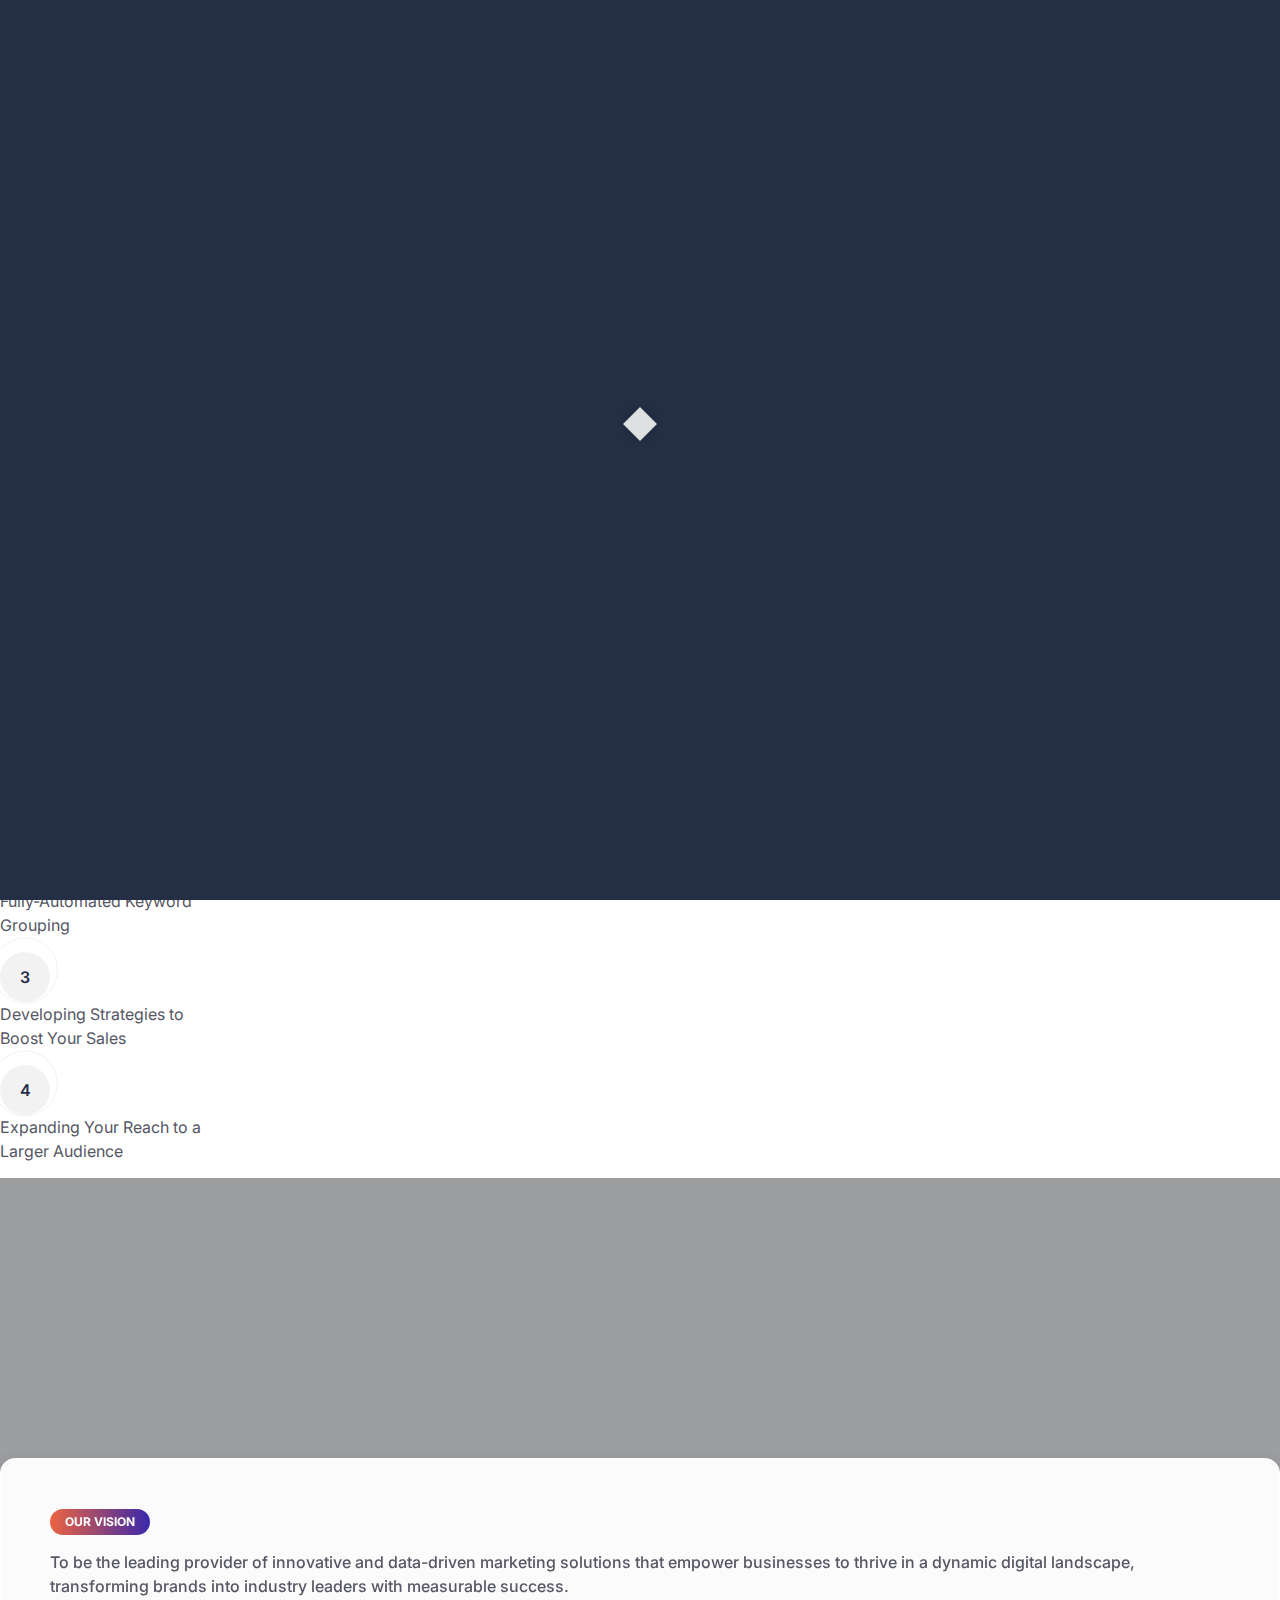
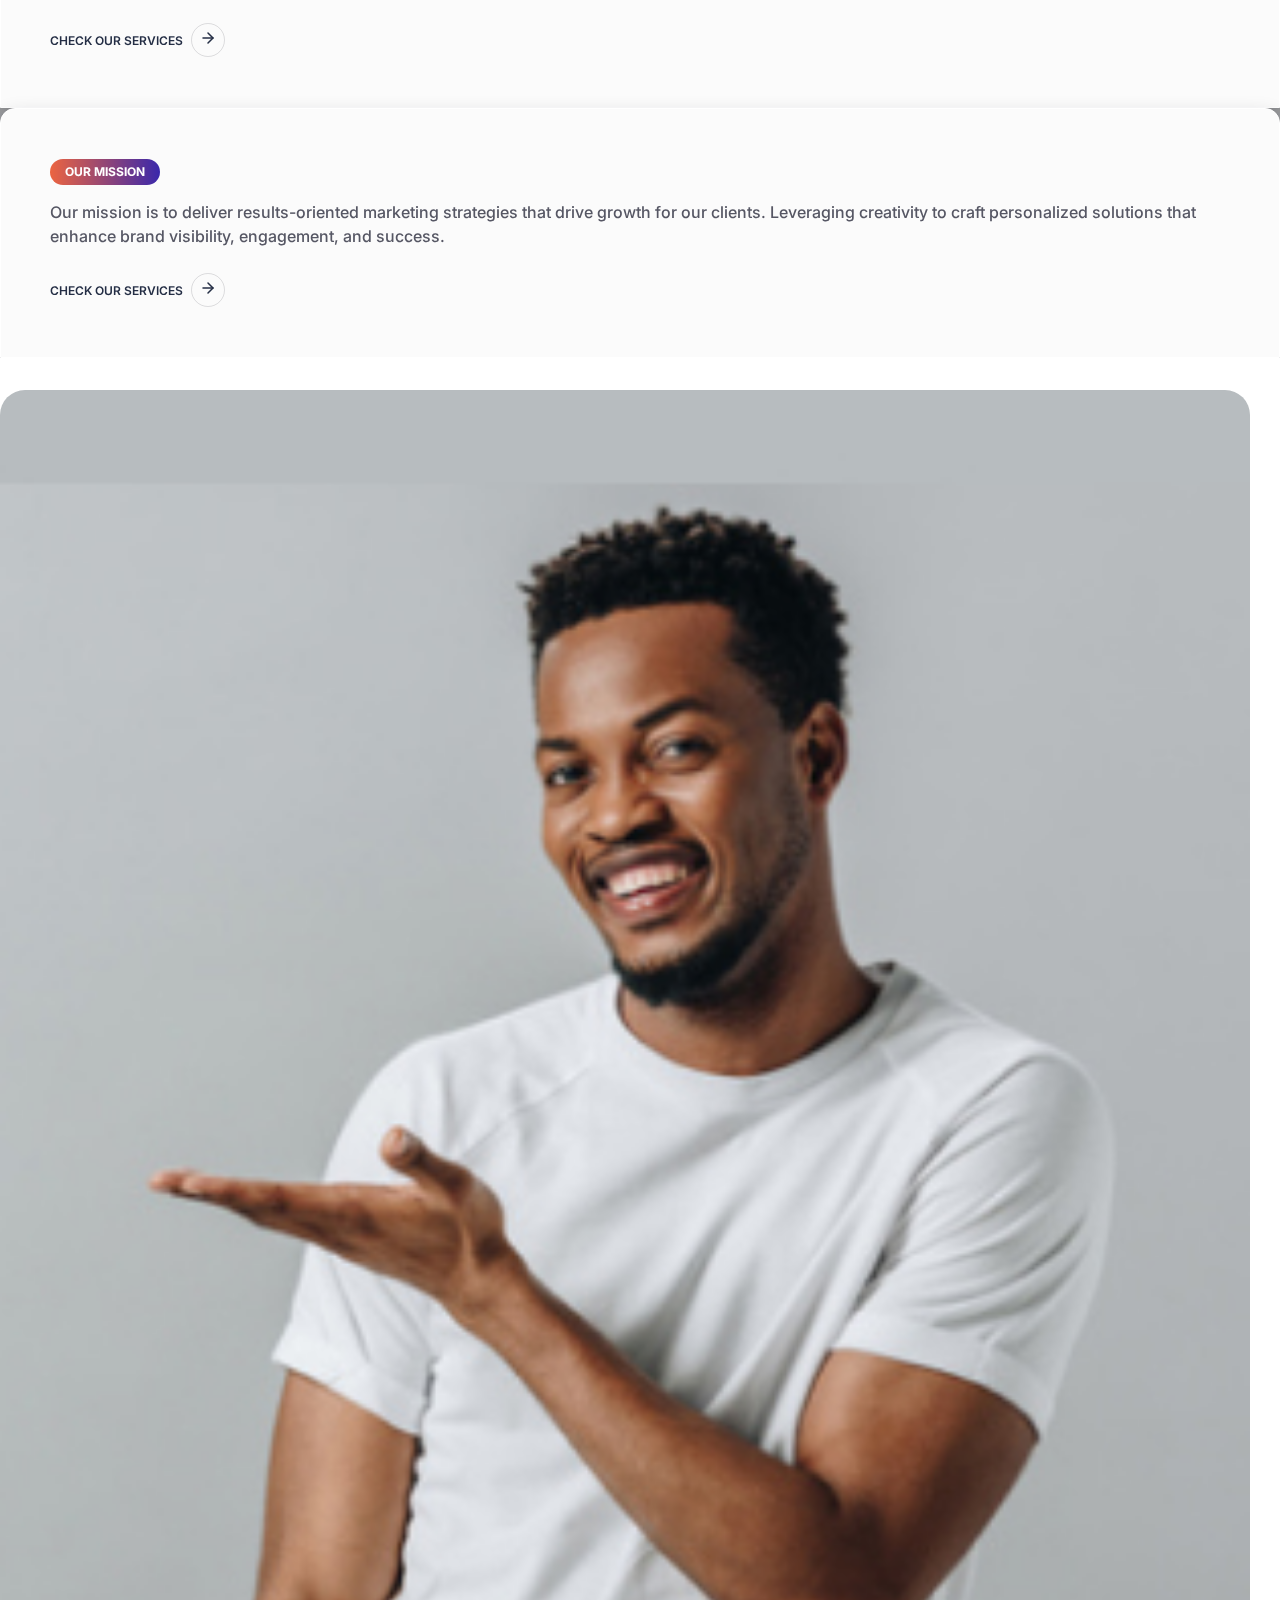
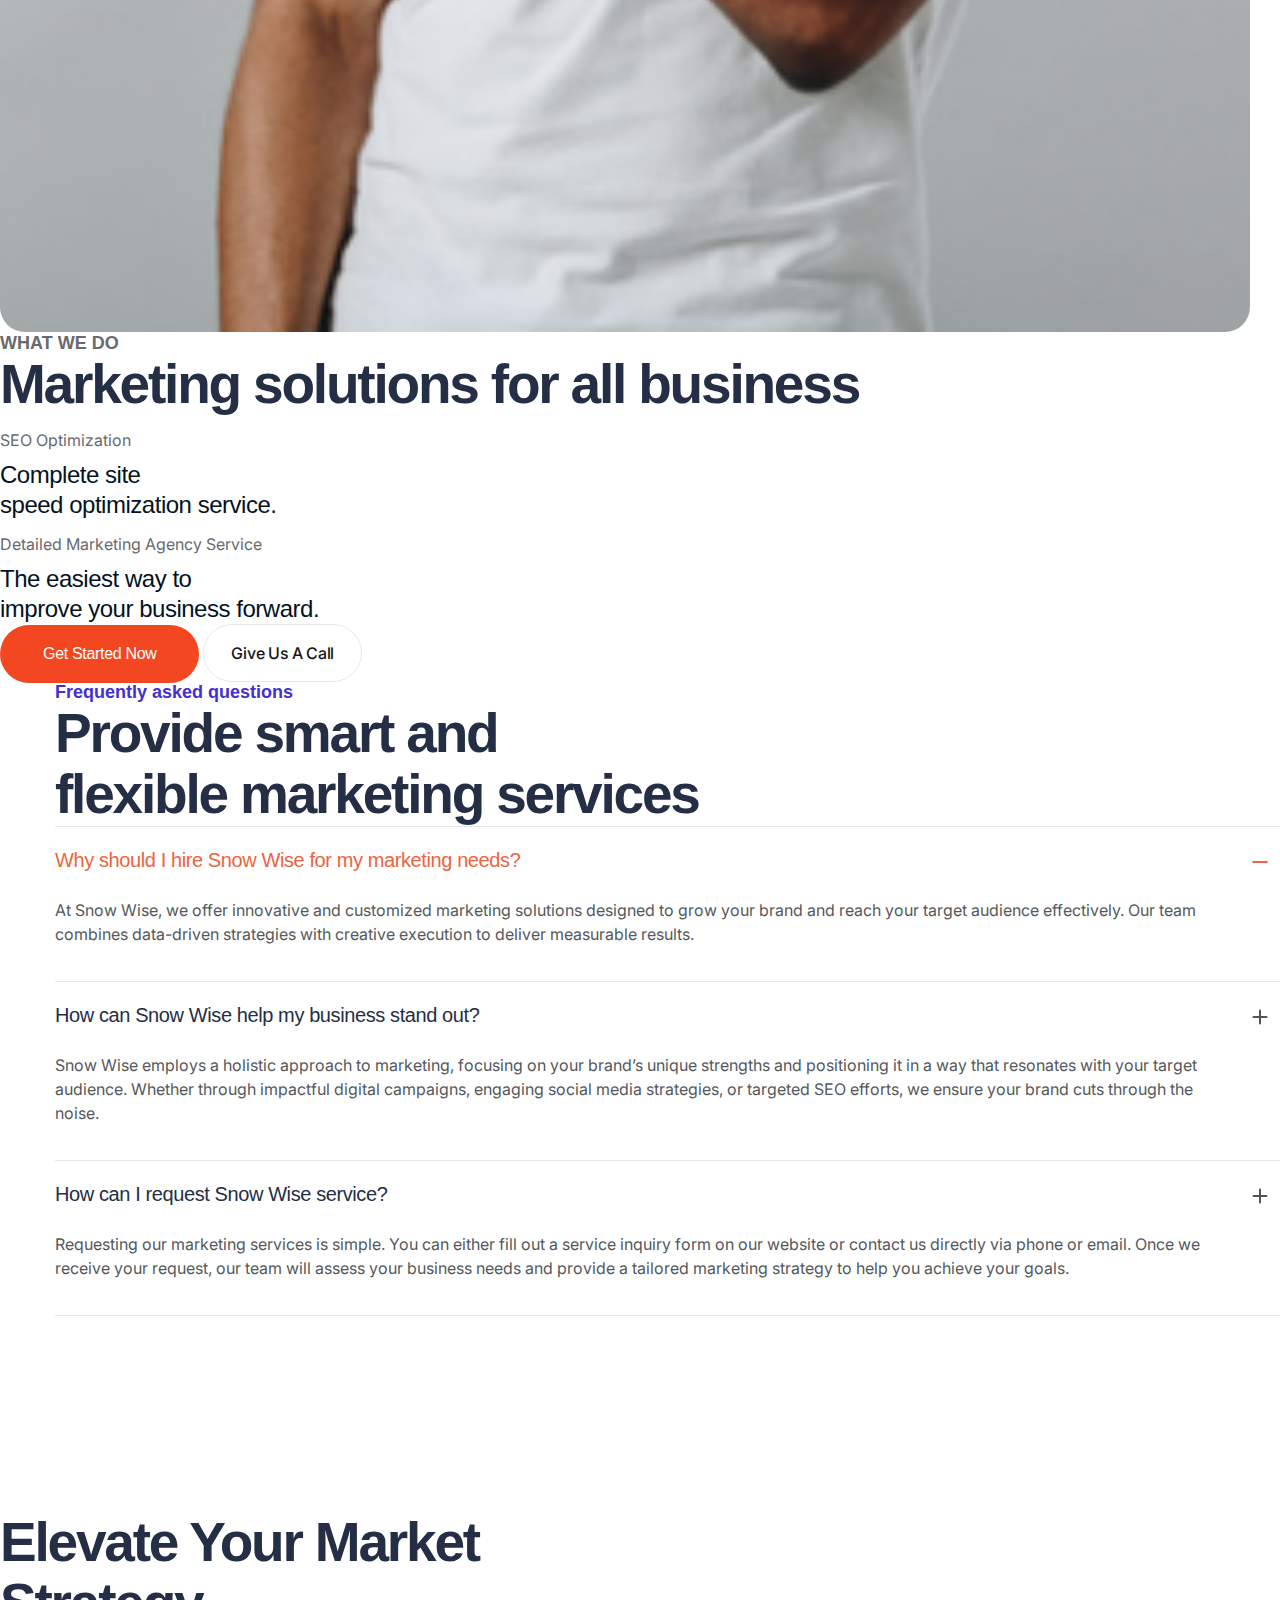
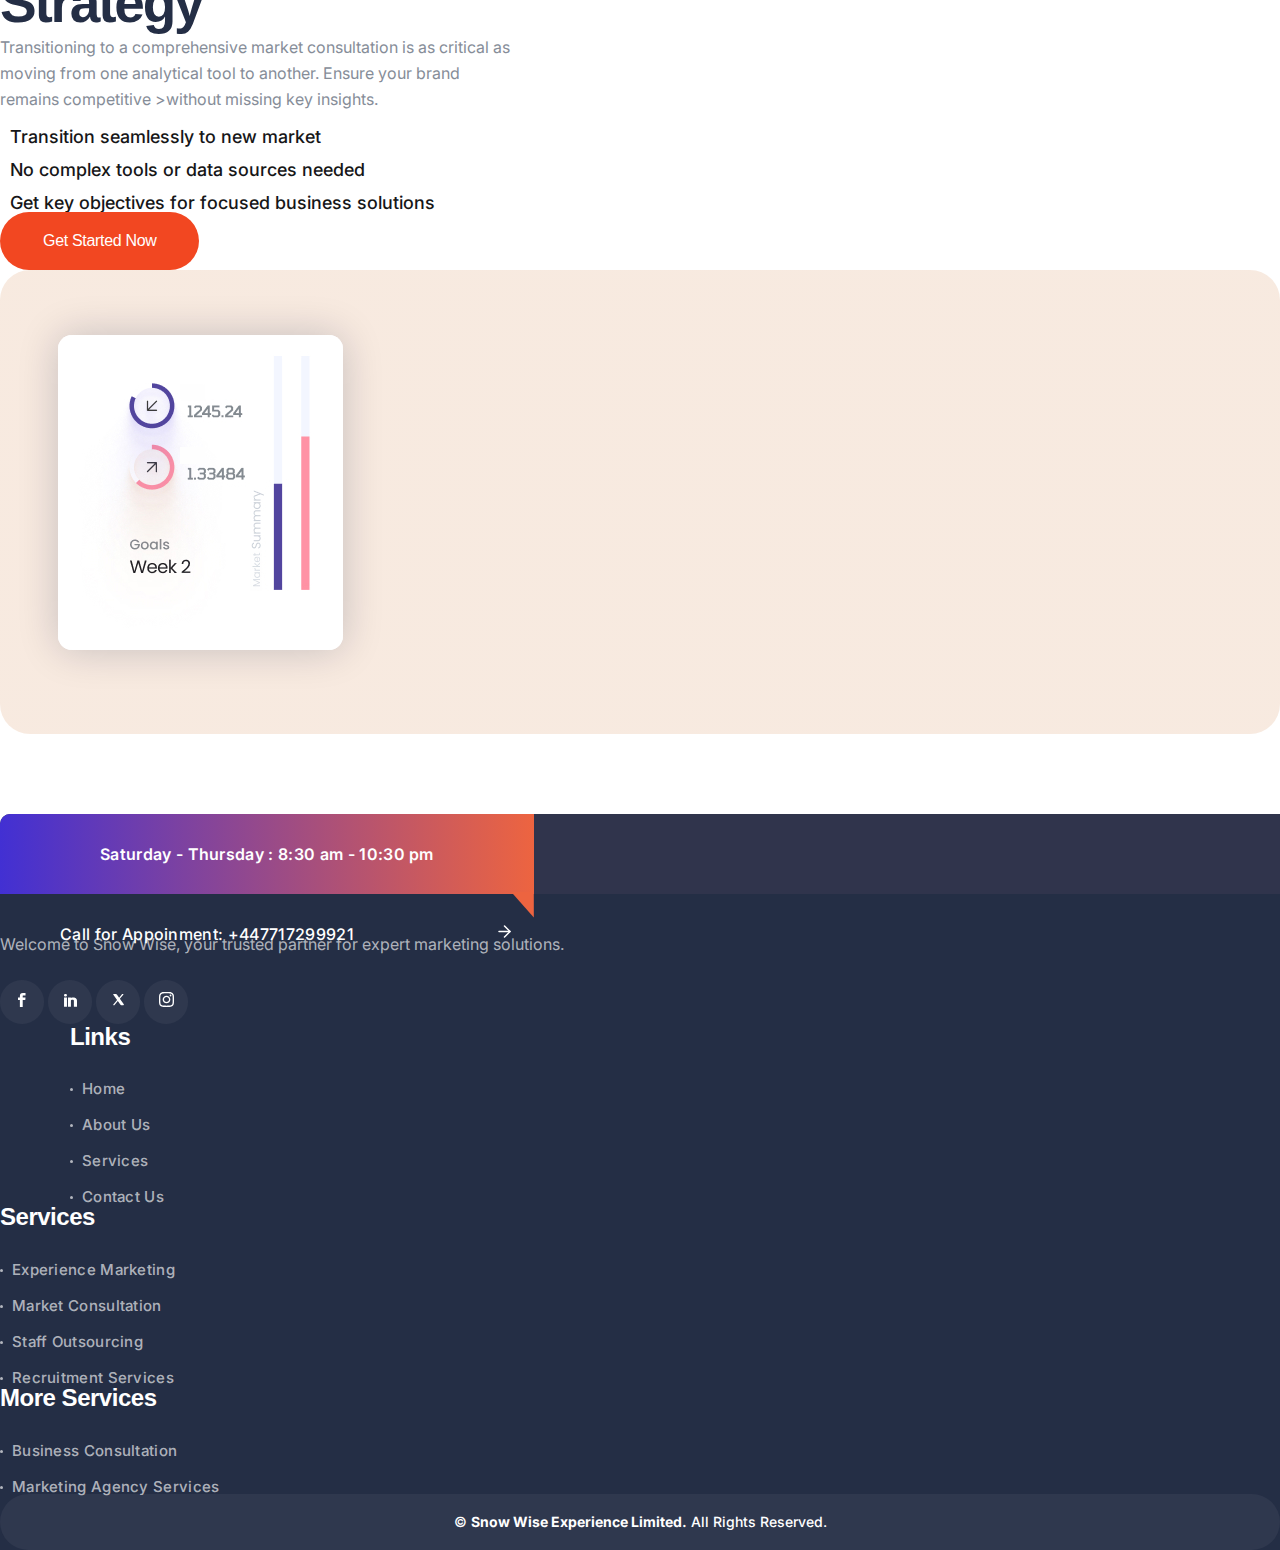
==== commit ba9e1ba4: "fixed" ====
--- a/about/index.html
+++ b/about/index.html
@@ -27,7 +27,7 @@
     />
     <meta
       property="og:image"
-      content="https://snowwise.vercel.app/assets/img/images/marketing-og-image.webp"
+      content="https://snowwise.vercel.app/assets/img/images/marketing-og-image.png"
     />
     <meta property="og:url" content="https://snowwise.co.uk/" />
     <!-- Twitter Card Tags -->
@@ -42,7 +42,7 @@
     />
     <meta
       name="twitter:image"
-      content="https://snowwise.vercel.app/assets/img/images/marketing-og-image.webp"
+      content="https://snowwise.vercel.app/assets/img/images/marketing-og-image.png"
     />
 
     <!-- Place favicon.ico in the root directory -->
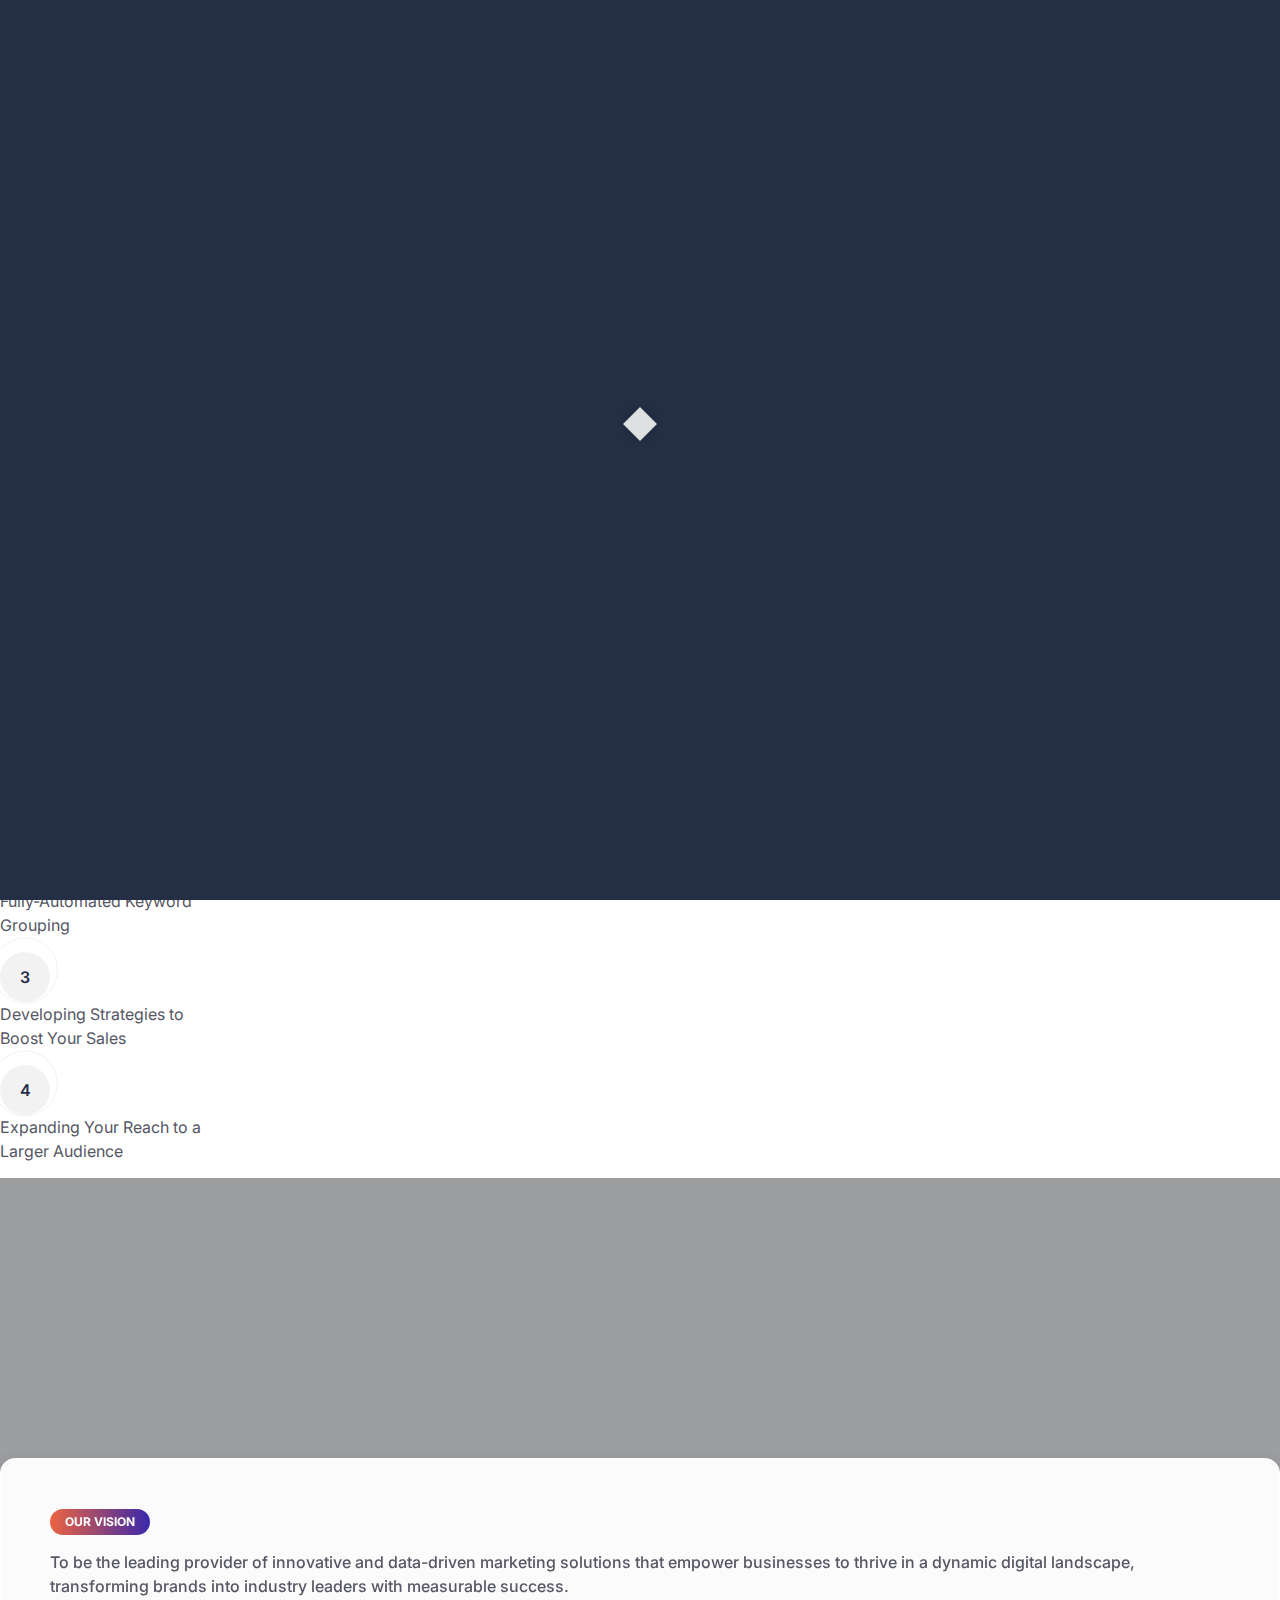
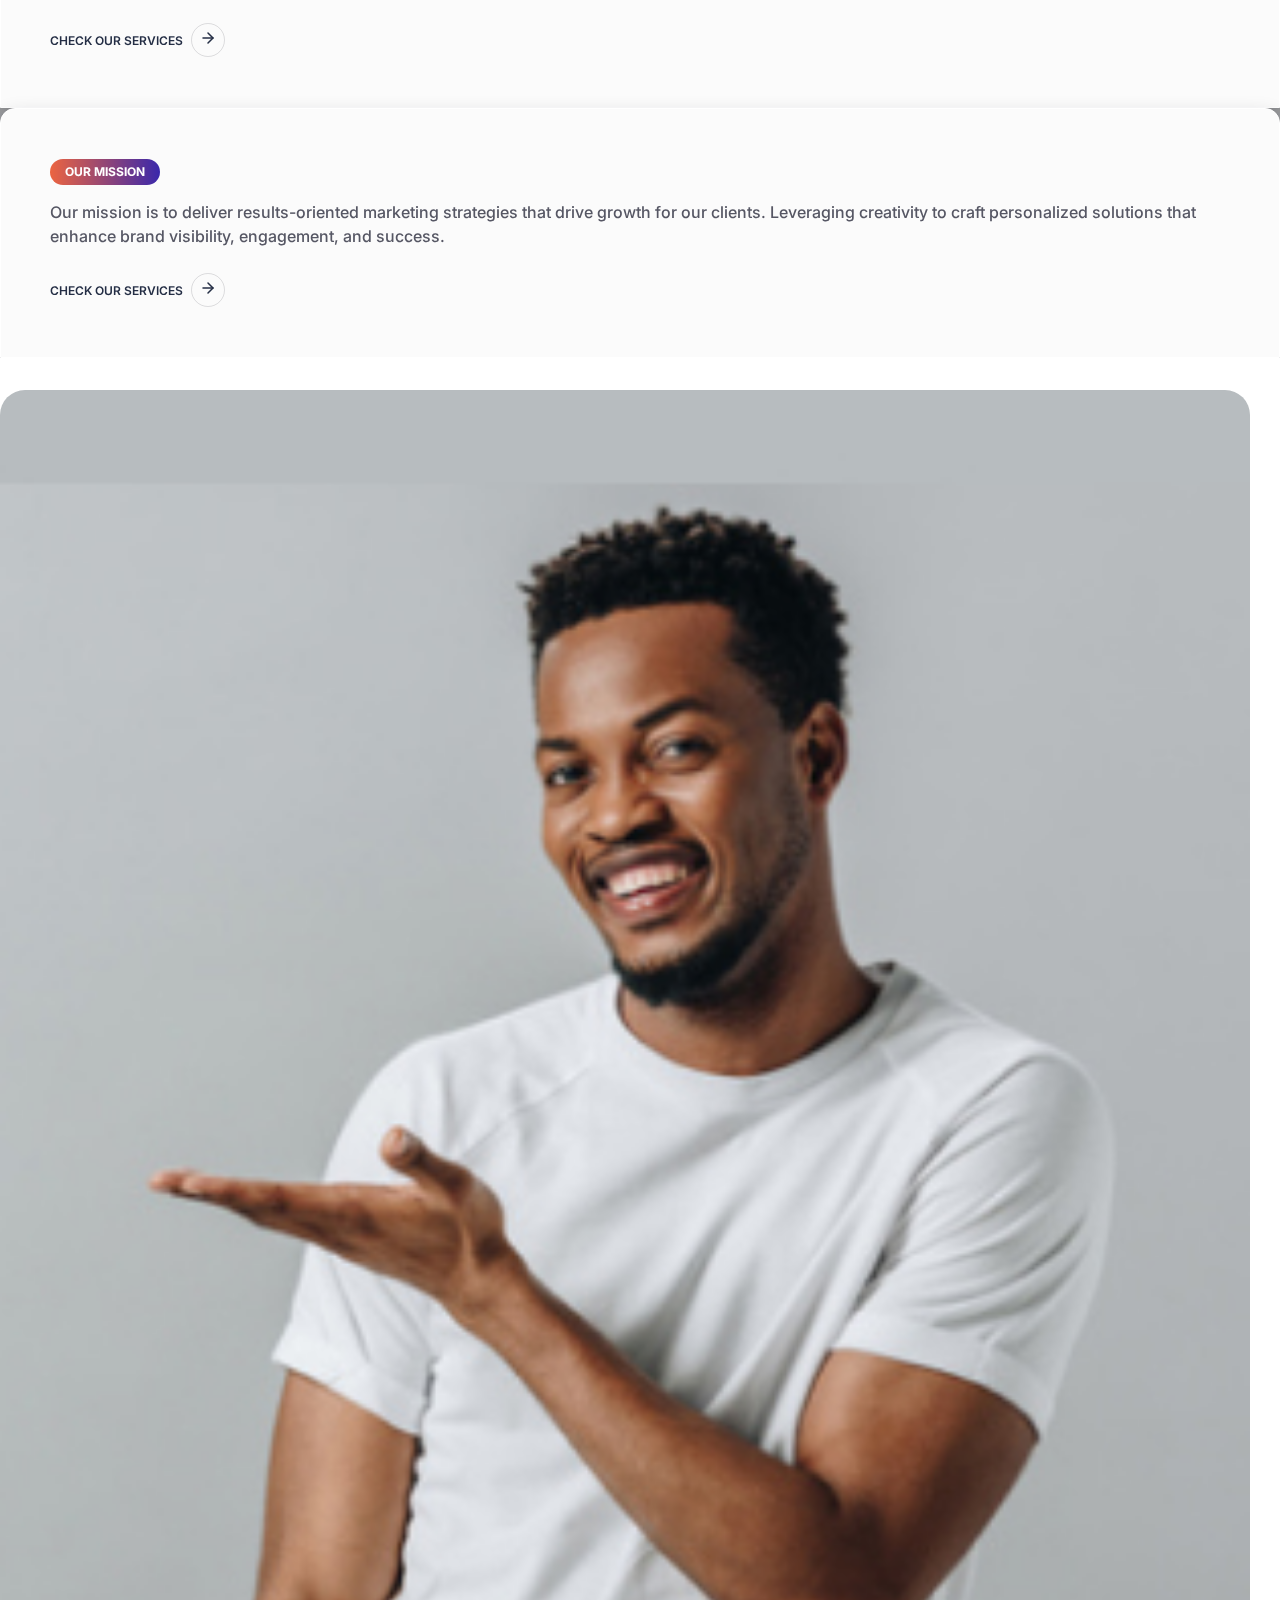
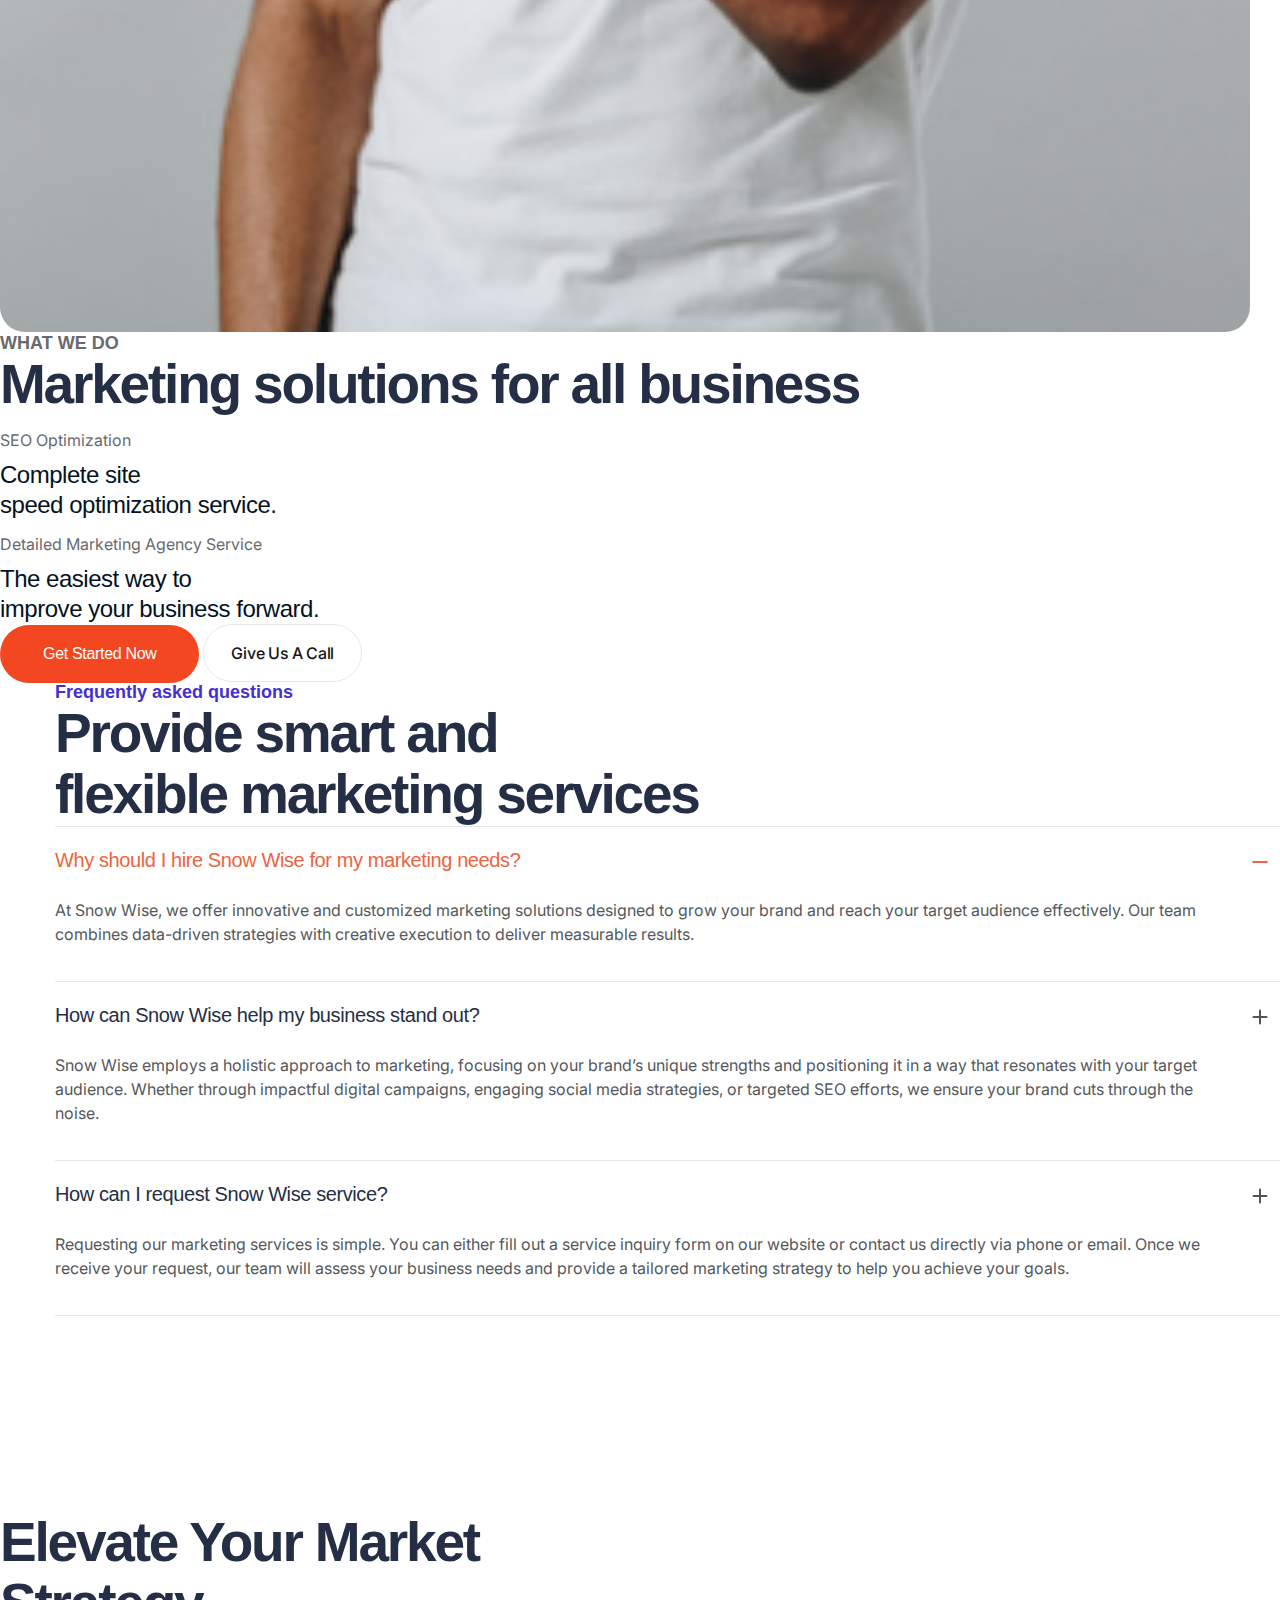
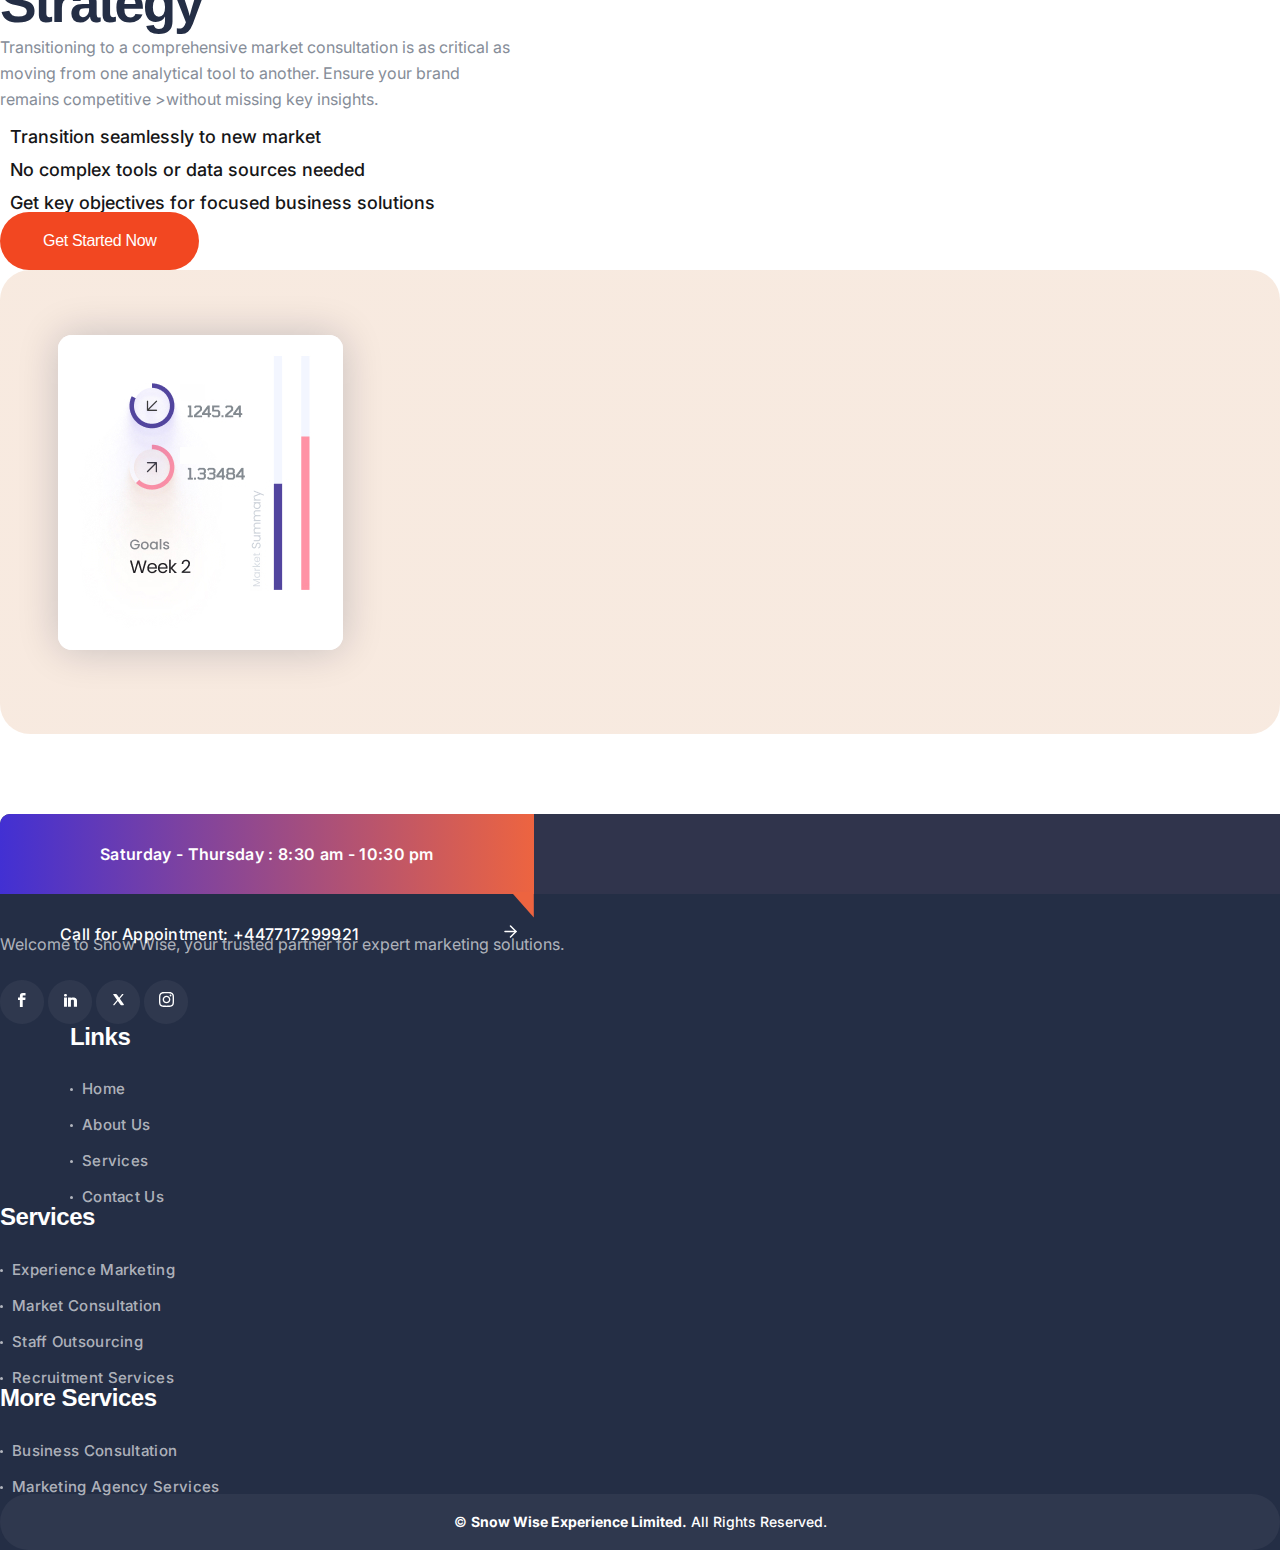
==== commit 6298cfba: "Merge branch 'main' of https://github.com/Matthewokiemute/snowwise" ====
--- a/about/index.html
+++ b/about/index.html
@@ -135,19 +135,24 @@
               /></a>
             </div>
           </div>
-          <div class="tp-offcanvas-menu fix d-xl-none mb-30">
-            <nav></nav>
-          </div>
+          <nav class="tp-offcanvas-menu">
+            <ul>
+              <li><a href="/">Home</a></li>
+              <li><a href="/about">About</a></li>
+              <li><a href="/services">Services</a></li>
+              <li><a href="/contact">Contact</a></li>
+              <!-- Add more links as needed -->
+            </ul>
+          </nav>
           <div class="offcanvas-info mb-50">
             <div class="offcanvas__contact-content d-flex">
               <div class="offcanvas__contact-content-icon">
                 <i class="fa-sharp fa-solid fa-location-dot"></i>
               </div>
               <div class="offcanvas__contact-content-content">
-                <a
-                  href="https://maps.app.goo.gl/N5MJFVedDjYPJVco8"
-                  >Gresham Court Shrubbery Avenue Worcester WR1 1QH
-                </a>
+                <a href="https://maps.app.goo.gl/N5MJFVedDjYPJVco8"
+                  >Gresham Court Shrubbery Avenue Worcester WR1 1QH</a
+                >
               </div>
             </div>
             <div class="offcanvas__contact-content d-flex">
@@ -165,7 +170,7 @@
                 <i class="fa-solid fa-phone"></i>
               </div>
               <div class="offcanvas__contact-content-content">
-                <a href="tel:+447717299921">+447717299921</a>
+                <a href="tel:+447717299921"> +447717299921</a>
               </div>
             </div>
           </div>
@@ -1293,7 +1298,7 @@
             </div>
             <div class="tp-cta-6-btn">
               <a href="tel:+447717299921">
-                <span>Call for Appoinment: +447717299921</span>
+                <span>Call for Appointment: +447717299921</span>
                 <span>
                   <svg
                     width="13"
@@ -1475,8 +1480,9 @@
               <div class="col-xl-12">
                 <div class="tp-copyright-text">
                   <p>
-                    © <span id="year"></span> <a href="/">Snow Wise Experience Limited.</a> All
-                    Rights Reserved.
+                    © <span id="year"></span>
+                    <a href="/">Snow Wise Experience Limited.</a> All Rights
+                    Reserved.
                   </p>
                 </div>
               </div>
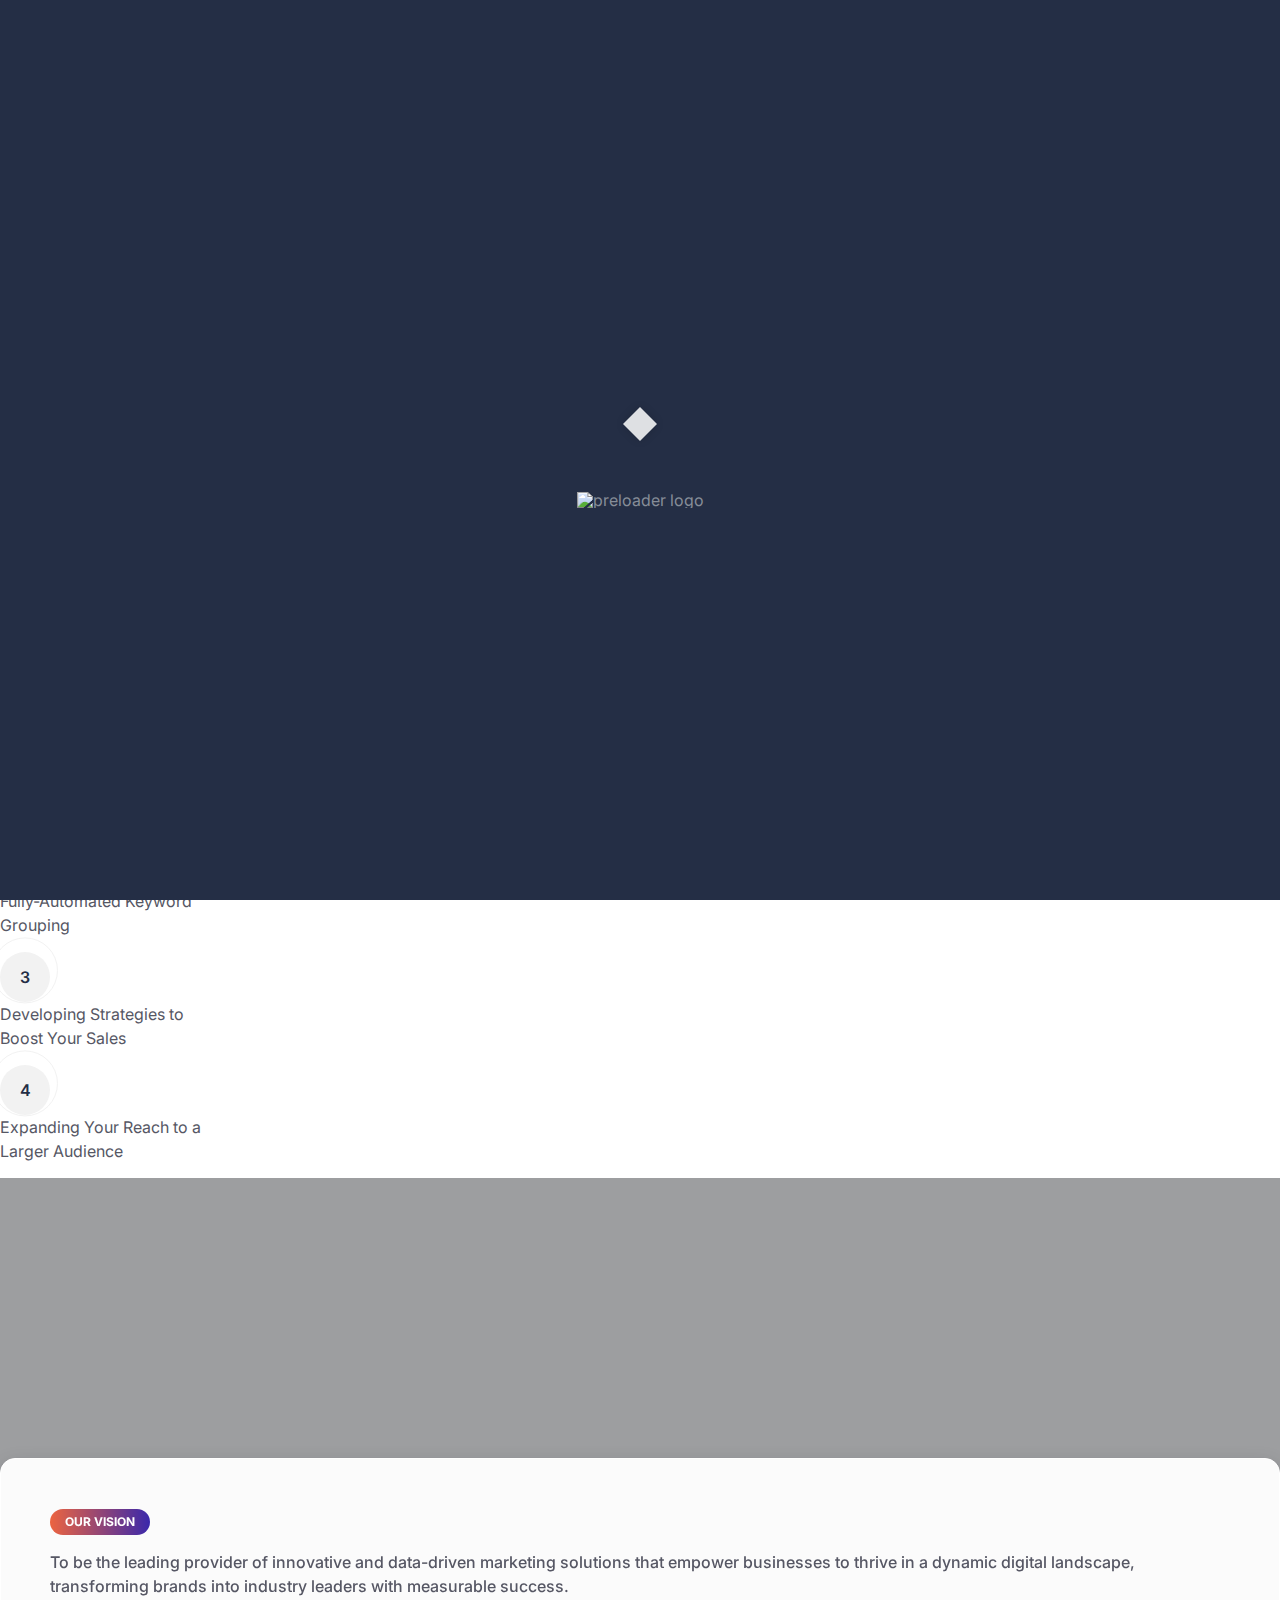
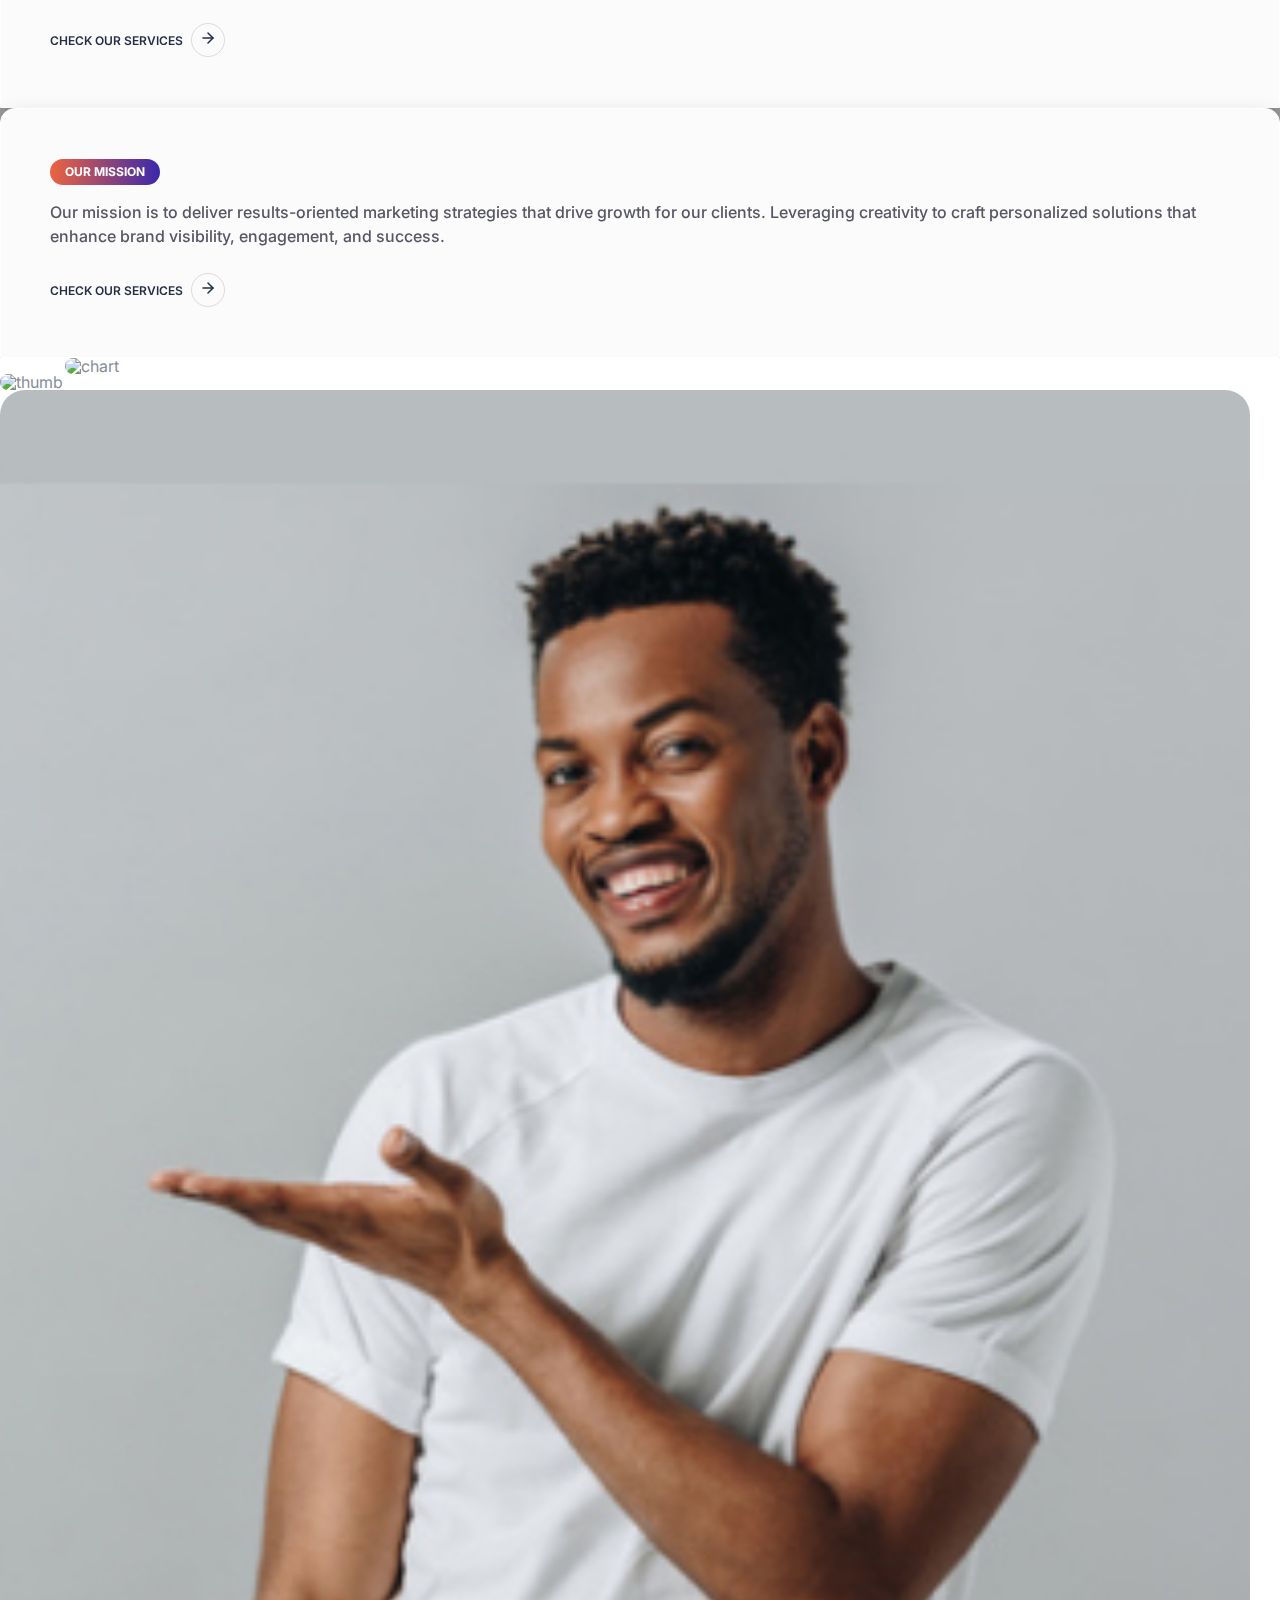
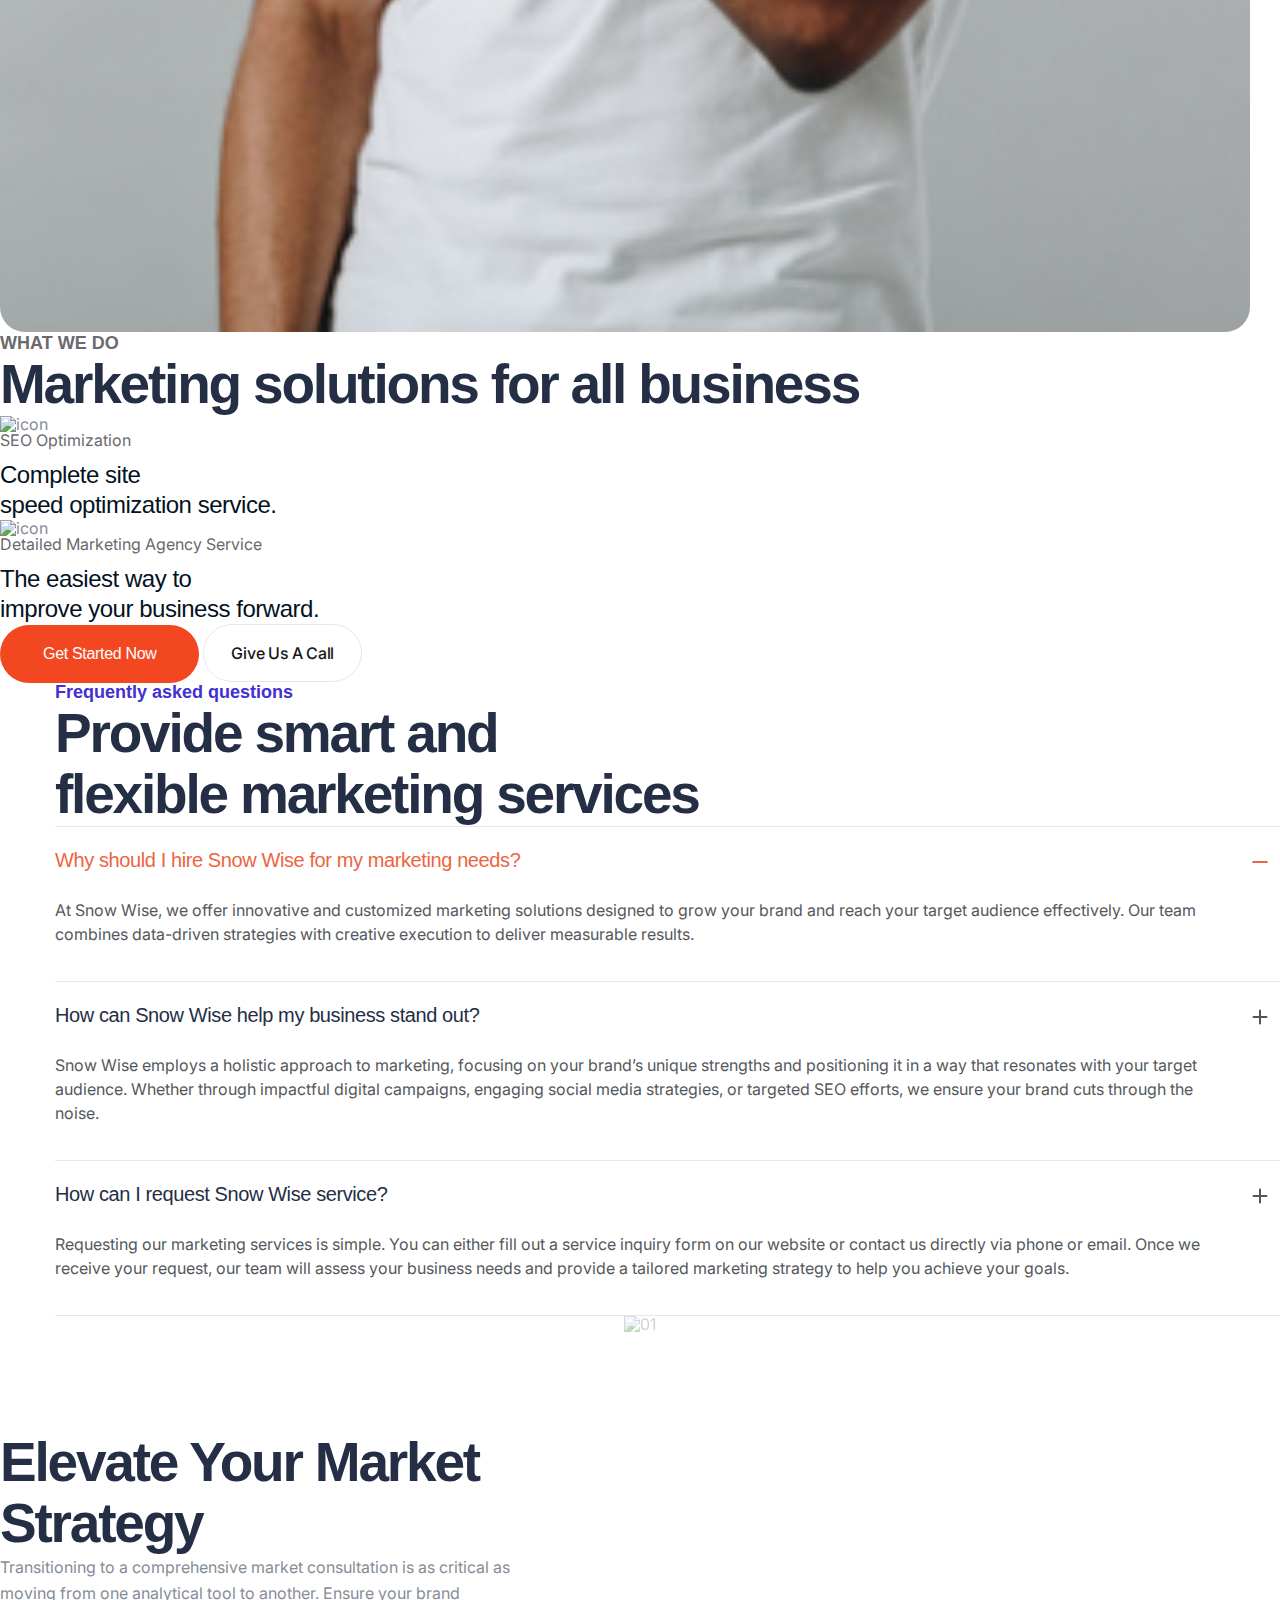
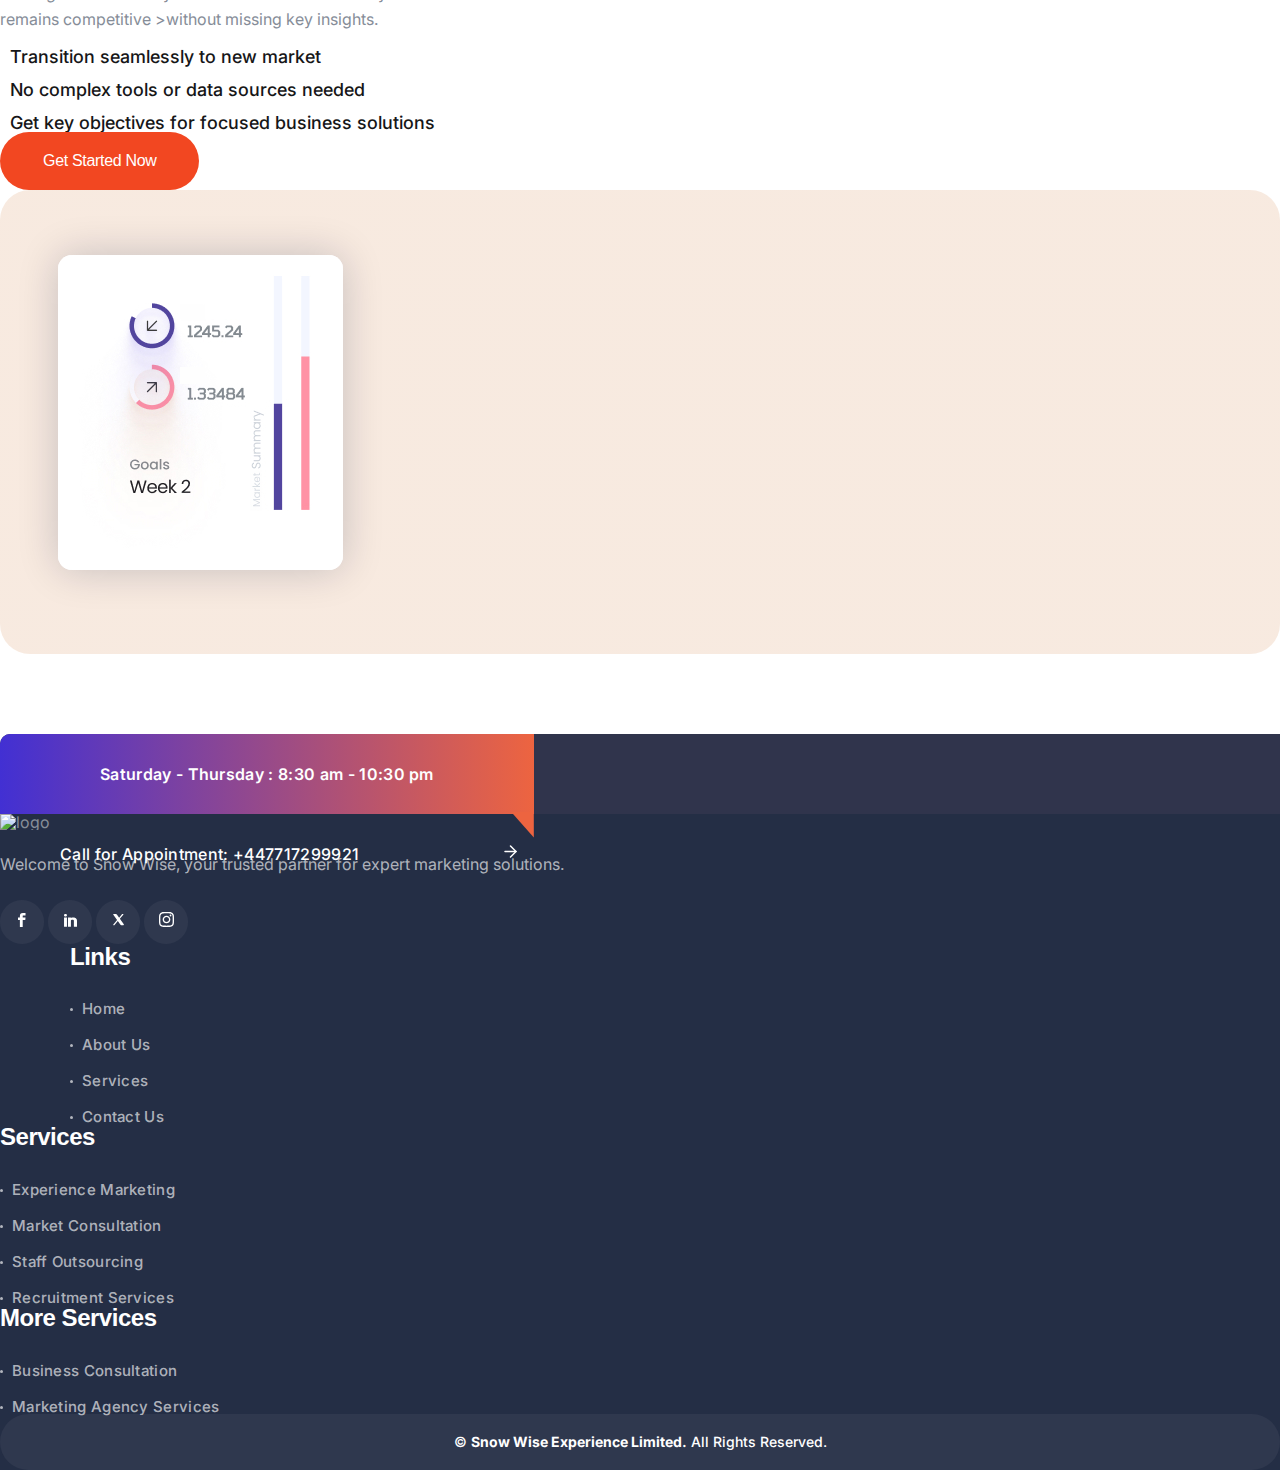
==== commit 93ecc9bf: "fixs" ====
--- a/about/index.html
+++ b/about/index.html
@@ -70,7 +70,7 @@
       <div class="preloader-layout-wrap">
         <span class="loader"></span>
         <div class="preloader-logo">
-          <img src="../assets/img/logo/preloader.png" alt="" />
+          <img src="../assets/img/logo/preloader.png" alt="preloader logo" />
         </div>
       </div>
     </div>
@@ -131,7 +131,7 @@
           <div class="offcanvas__top mb-40">
             <div class="offcanvas__logo">
               <a href="index.html"
-                ><img data-width="120" src="assets/img/logo/logo.png" alt=""
+                ><img data-width="120" src="assets/img/logo/logo.png" alt="logo"
               /></a>
             </div>
           </div>
@@ -141,7 +141,6 @@
               <li><a href="/about">About</a></li>
               <li><a href="/services">Services</a></li>
               <li><a href="/contact">Contact</a></li>
-              <!-- Add more links as needed -->
             </ul>
           </nav>
           <div class="offcanvas-info mb-50">
@@ -361,14 +360,14 @@
                   <img
                     class="w-100 br-round-14"
                     src="../assets/img/about/thumb2.jpg"
-                    alt=""
+                    alt="thumb"
                   />
                 </div>
                 <div class="tp-about-thumb-2 p-absolute">
                   <img
                     class="w-100 br-round-14"
                     src="../assets/img/about/thumb.jpg"
-                    alt=""
+                    alt="thumb"
                   />
                 </div>
               </div>
@@ -724,11 +723,11 @@
                       <img
                         class="inner-thumb-1 d-none d-lg-inline-block mb-20 mt-30"
                         src="../assets/img/about/service2/chart.jpg"
-                        alt=""
+                        alt="chart"
                       />
                       <img
                         src="../assets/img/about/service2/thumb.jpg"
-                        alt=""
+                        alt="thumb"
                       />
                     </div>
                   </div>
@@ -736,12 +735,12 @@
                     <div class="tp-about-2-thumb mb-20">
                       <img
                         src="../assets/img/about/service2/thumb-2.jpg"
-                        alt=""
+                        alt="thumb"
                       />
                       <img
                         class="inner-thumb-2 d-none d-lg-inline-block"
                         src="../assets/img/about/service2/chart-2.jpg"
-                        alt=""
+                        alt="chart"
                       />
                     </div>
                   </div>
@@ -749,12 +748,12 @@
                 <img
                   class="tp-about-2-thumb-5 d-none d-xl-block"
                   src="../assets/img/about/service2/shape.png"
-                  alt=""
+                  alt="shape"
                 />
                 <img
                   class="tp-about-2-thumb-6 d-none d-xl-block"
                   src="../assets/img/about/service2/shape-2.png"
-                  alt=""
+                  alt="shape"
                 />
               </div>
             </div>
@@ -776,7 +775,7 @@
                 <div class="tp-about-2-list-wrap mb-50">
                   <div class="tp-about-2-list d-flex mb-30">
                     <div class="tp-about-2-list-icon">
-                      <img src="../assets/img/about/service2/icon.png" alt="" />
+                      <img src="../assets/img/about/service2/icon.png" alt="icon" />
                     </div>
                     <div class="tp-about-2-list-content">
                       <span>SEO Optimization</span>
@@ -790,7 +789,7 @@
                     <div class="tp-about-2-list-icon">
                       <img
                         src="../assets/img/about/service2/icon-2.png"
-                        alt=""
+                        alt="icon"
                       />
                     </div>
                     <div class="tp-about-2-list-content">
@@ -834,7 +833,7 @@
                <div class="col-lg-3 col-md-6">
                   <div class="tp-team-item mb-55 wow tpfadeUp" data-wow-duration=".9s" data-wow-delay=".3s">
                      <div class="tp-team-thumb p-relative fix">
-                        <img class="w-100" src="../assets/img/team/team-1.jpg" alt="">
+                        <img class="w-100" src="../assets/img/team/team-1.jpg" alt="team">
                         <div class="tp-team-social-wrap">
                            <div class="tp-team-social">
                               <a href="#">
@@ -878,7 +877,7 @@
                <div class="col-lg-3 col-md-6">
                   <div class="tp-team-item mb-55 wow tpfadeUp" data-wow-duration=".9s" data-wow-delay=".5s">
                      <div class="tp-team-thumb p-relative fix">
-                        <img class="w-100" src="../assets/img/team/team-2.jpg" alt="">
+                        <img class="w-100" src="../assets/img/team/team-2.jpg" alt="team">
                         <div class="tp-team-social-wrap">
                            <div class="tp-team-social">
                               <a href="#">
@@ -922,7 +921,7 @@
                <div class="col-lg-3 col-md-6">
                   <div class="tp-team-item mb-55 wow tpfadeUp" data-wow-duration=".9s" data-wow-delay=".7s">
                      <div class="tp-team-thumb p-relative fix">
-                        <img class="w-100" src="../assets/img/team/team-3.jpg" alt="">
+                        <img class="w-100" src="../assets/img/team/team-3.jpg" alt="team">
                         <div class="tp-team-social-wrap">
                            <div class="tp-team-social">
                               <a href="#">
@@ -966,7 +965,7 @@
                <div class="col-lg-3 col-md-6">
                   <div class="tp-team-item mb-55 wow tpfadeUp" data-wow-duration=".9s" data-wow-delay=".9s">
                      <div class="tp-team-thumb p-relative fix">
-                        <img class="w-100" src="../assets/img/team/team-4.jpg" alt="">
+                        <img class="w-100" src="../assets/img/team/team-4.jpg" alt="team">
                         <div class="tp-team-social-wrap">
                            <div class="tp-team-social">
                               <a href="#">
@@ -1171,32 +1170,32 @@
                   <div class="swiper-wrapper">
                     <div class="swiper-slide">
                       <div class="tp-brand-item">
-                        <img src="../assets/img/brands/01.png" alt="" />
+                        <img src="../assets/img/brands/01.png" alt="01" />
                       </div>
                     </div>
                     <div class="swiper-slide">
                       <div class="tp-brand-item">
-                        <img src="../assets/img/brands/02.png" alt="" />
+                        <img src="../assets/img/brands/02.png" alt="02" />
                       </div>
                     </div>
                     <div class="swiper-slide">
                       <div class="tp-brand-item">
-                        <img src="../assets/img/brands/03.png" alt="" />
+                        <img src="../assets/img/brands/03.png" alt="03" />
                       </div>
                     </div>
                     <div class="swiper-slide">
                       <div class="tp-brand-item">
-                        <img src="../assets/img/brands/04.png" alt="" />
+                        <img src="../assets/img/brands/04.png" alt="04" />
                       </div>
                     </div>
                     <div class="swiper-slide">
                       <div class="tp-brand-item">
-                        <img src="../assets/img/brands/05.png" alt="" />
+                        <img src="../assets/img/brands/05.png" alt="05" />
                       </div>
                     </div>
                     <div class="swiper-slide">
                       <div class="tp-brand-item">
-                        <img src="../assets/img/brands/06.png" alt="" />
+                        <img src="../assets/img/brands/06.png" alt="06" />
                       </div>
                     </div>
                   </div>
@@ -1264,21 +1263,21 @@
                 <div
                   class="tp-chose-2-shape text-center upslide p-relative z-index-1 pt-80"
                 >
-                  <img src="../assets/img/chose/chose-2/shape-1.jpg" alt="" />
+                  <img src="../assets/img/chose/chose-2/shape-1.jpg" alt="shape" />
                 </div>
                 <div class="tp-chose-2-shape-two d-none d-md-block">
-                  <img src="../assets/img/chose/chose-2/shape-2.jpg" alt="" />
+                  <img src="../assets/img/chose/chose-2/shape-2.jpg" alt="shape" />
                 </div>
                 <div
                   class="tp-chose-2-shape-three d-none d-md-block p-absolute"
                 >
-                  <img src="../assets/img/chose/chose-2/shape-3.jpg" alt="" />
+                  <img src="../assets/img/chose/chose-2/shape-3.jpg" alt="shape" />
                 </div>
                 <div class="tp-chose-2-shape-four d-none d-md-block">
-                  <img src="../assets/img/chose/chose-2/shape-4.png" alt="" />
+                  <img src="../assets/img/chose/chose-2/shape-4.png" alt="shape" />
                 </div>
                 <div class="tp-chose-2-shape-five d-none d-md-block">
-                  <img src="../assets/img/chose/chose-2/shape-5.jpg" alt="" />
+                  <img src="../assets/img/chose/chose-2/shape-5.jpg" alt="shape" />
                 </div>
               </div>
             </div>
@@ -1345,7 +1344,7 @@
                     ><img
                       data-width="120"
                       src="../assets/img/logo/logo-white.png"
-                      alt=""
+                      alt="logo"
                   /></a>
                 </div>
                 <div class="tp-footer-widget-text">
--- a/assets/css/custom-animation.css
+++ b/assets/css/custom-animation.css
@@ -0,0 +1 @@
+.animated{-webkit-animation-duration:1s;animation-duration:1s;-webkit-animation-fill-mode:both;animation-fill-mode:both}@-webkit-keyframes jump{0%{-webkit-transform:translate3d(0,0,0);transform:translate3d(0,0,0)}40%{-webkit-transform:translate3d(0,50%,0);transform:translate3d(0,50%,0)}100%{-webkit-transform:translate3d(0,0,0);transform:translate3d(0,0,0)}}@keyframes jump{0%{-webkit-transform:translate3d(0,0,0);transform:translate3d(0,0,0)}40%{-webkit-transform:translate3d(0,50%,0);transform:translate3d(0,50%,0)}100%{-webkit-transform:translate3d(0,0,0);transform:translate3d(0,0,0)}}@-webkit-keyframes jumpTwo{0%{-webkit-transform:translate3d(0,0,0);transform:translate3d(0,0,0)}40%{-webkit-transform:translate3d(0,20px,0);transform:translate3d(0,20px,0)}100%{-webkit-transform:translate3d(0,0,0);transform:translate3d(0,0,0)}}@keyframes jumpTwo{0%{-webkit-transform:translate3d(0,0,0);transform:translate3d(0,0,0)}40%{-webkit-transform:translate3d(0,20px,0);transform:translate3d(0,40px,0)}100%{-webkit-transform:translate3d(0,0,0);transform:translate3d(0,0,0)}}@-webkit-keyframes jumpThree{0%{-webkit-transform:translate3d(0,0,0);transform:translate3d(0,0,0)}40%{-webkit-transform:translate3d(0,-20px,0);transform:translate3d(0,-20px,0)}100%{-webkit-transform:translate3d(0,0,0);transform:translate3d(0,0,0)}}@keyframes jumpThree{0%{-webkit-transform:translate3d(0,0,0);transform:translate3d(0,0,0)}40%{-webkit-transform:translate3d(0,-20px,0);transform:translate3d(0,-20px,0)}100%{-webkit-transform:translate3d(0,0,0);transform:translate3d(0,0,0)}}@-webkit-keyframes jumpFour{0%{-webkit-transform:translate3d(0,0,0);transform:translate3d(0,0,0)}50%{-webkit-transform:translate3d(0,-10px,0);transform:translate3d(0,-10px,0)}100%{-webkit-transform:translate3d(0,0,0);transform:translate3d(0,0,0)}}@keyframes jumpFour{0%{-webkit-transform:translate3d(0,0,0);transform:translate3d(0,0,0)}50%{-webkit-transform:translate3d(0,-10px,0);transform:translate3d(0,-10px,0)}100%{-webkit-transform:translate3d(0,0,0);transform:translate3d(0,0,0)}}@-webkit-keyframes jumpFive{0%{-webkit-transform:translate3d(0,0,0);transform:translate3d(0,0,0)}50%{-webkit-transform:translate3d(0,10px,0);transform:translate3d(0,10px,0)}100%{-webkit-transform:translate3d(0,0,0);transform:translate3d(0,0,0)}}@keyframes jumpFive{0%{-webkit-transform:translate3d(0,0,0);transform:translate3d(0,0,0)}50%{-webkit-transform:translate3d(0,10px,0);transform:translate3d(0,10px,0)}100%{-webkit-transform:translate3d(0,0,0);transform:translate3d(0,0,0)}}@-webkit-keyframes prXOne{0%{-webkit-transform:translateX(0);transform:translateX(0)}50%{-webkit-transform:translateX(-15px);transform:translateX(-15px)}100%{-webkit-transform:translateX(0);transform:translateX(0)}}@keyframes prXOne{0%{-webkit-transform:translateX(0);transform:translateX(0)}50%{-webkit-transform:translateX(-15px);transform:translateX(-15px)}100%{-webkit-transform:translateX(0);transform:translateX(0)}}@-webkit-keyframes prXTwo{0%{-webkit-transform:translateX(0);transform:translateX(0)}50%{-webkit-transform:translateX(15px);transform:translateX(15px)}100%{-webkit-transform:translateX(0);transform:translateX(0)}}@keyframes prXTwo{0%{-webkit-transform:translateX(0);transform:translateX(0)}50%{-webkit-transform:translateX(15px);transform:translateX(15px)}100%{-webkit-transform:translateX(0);transform:translateX(0)}}@-webkit-keyframes rotated{0%{-webkit-transform:rotate(0);transform:rotate(0)}100%{-webkit-transform:rotate(360deg);transform:rotate(360deg)}}@keyframes rotated{0%{-webkit-transform:rotate(0);transform:rotate(0)}100%{-webkit-transform:rotate(360deg);transform:rotate(360deg)}}@-webkit-keyframes rotatedTwo{0%{-webkit-transform:rotate(0);transform:rotate(0)}100%{-webkit-transform:rotate(-360deg);transform:rotate(-360deg)}}@keyframes rotatedTwo{0%{-webkit-transform:rotate(0);transform:rotate(0)}100%{-webkit-transform:rotate(-360deg);transform:rotate(-360deg)}}@-webkit-keyframes rotatedHalf{0%{-webkit-transform:rotate(0);transform:rotate(0)}50%{-webkit-transform:rotate(90deg);transform:rotate(90deg)}100%{-webkit-transform:rotate(0);transform:rotate(0)}}@keyframes rotatedHalf{0%{-webkit-transform:rotate(0);transform:rotate(0)}50%{-webkit-transform:rotate(90deg);transform:rotate(90deg)}100%{-webkit-transform:rotate(0);transform:rotate(0)}}@-webkit-keyframes rotatedHalfTwo{0%{-webkit-transform:rotate(-90deg);transform:rotate(-90deg)}100%{-webkit-transform:rotate(90deg);transform:rotate(90deg)}}@keyframes rotatedHalfTwo{0%{-webkit-transform:rotate(-90deg);transform:rotate(-90deg)}100%{-webkit-transform:rotate(90deg);transform:rotate(90deg)}}@-webkit-keyframes scale-upOne{0%{-webkit-transform:scale(1);transform:scale(1)}50%{-webkit-transform:scale(.85);transform:scale(.85)}100%{-webkit-transform:scale(1);transform:scale(1)}}@keyframes scale-upOne{0%{-webkit-transform:scale(1);transform:scale(1)}50%{-webkit-transform:scale(.85);transform:scale(.85)}100%{-webkit-transform:scale(1);transform:scale(1)}}@-webkit-keyframes scale-right{0%{-webkit-transform:translateX(0);transform:translateX(0)}50%{-webkit-transform:translateX(20%);transform:translateX(20%)}100%{-webkit-transform:translateX(0);transform:translateX(0)}}@keyframes tpfadeInDown{0%{opacity:0;-webkit-transform:translateX(-20px);transform:translateX(-20px)}100%{opacity:1;-webkit-transform:translateX(0);transform:translateX(0)}}@keyframes scale-right{0%{-webkit-transform:translateX(0);transform:translateX(0)}50%{-webkit-transform:translateX(20%);transform:translateX(20%)}100%{-webkit-transform:translateX(0);transform:translateX(0)}}@-webkit-keyframes fade-in{0%{opacity:.2}40%{opacity:1}100%{opacity:.2}}@keyframes fade-in{0%{opacity:.2}40%{opacity:1}100%{opacity:.2}}@keyframes hvr-ripple-out{0%{top:-5px;right:-5px;bottom:-5px;left:-5px}50%{top:-15px;right:-15px;bottom:-15px;left:-15px;opacity:.8}100%{top:-5px;right:-5px;bottom:-5px;left:-5px;opacity:1}}@keyframes hvr-ripple-out-two{0%{top:0;right:0;bottom:0;left:0}100%{top:-30px;right:-30px;bottom:-30px;left:-30px;opacity:0}}@-webkit-keyframes scale-up-one{0%{-webkit-transform:scale(1);transform:scale(1)}40%{-webkit-transform:scale(.5);transform:scale(.5)}100%{-webkit-transform:scale(1);transform:scale(1)}}@keyframes scale-up-one{0%{-webkit-transform:scale(1);transform:scale(1)}40%{-webkit-transform:scale(.5);transform:scale(.5)}100%{-webkit-transform:scale(1);transform:scale(1)}}@-webkit-keyframes scale-up-two{0%{-webkit-transform:scale(.5);transform:scale(.5)}40%{-webkit-transform:scale(.8);transform:scale(.8)}100%{-webkit-transform:scale(.5);transform:scale(.5)}}@keyframes scale-up-two{0%{-webkit-transform:scale(.5);transform:scale(.5)}40%{-webkit-transform:scale(.8);transform:scale(.8)}100%{-webkit-transform:scale(.5);transform:scale(.5)}}@-webkit-keyframes scale-up-three{0%{-webkit-transform:scale(1);transform:scale(1)}40%{-webkit-transform:scale(2);transform:scale(2)}100%{-webkit-transform:scale(1);transform:scale(1)}}@keyframes scale-up-three{0%{-webkit-transform:scale(1);transform:scale(1)}40%{-webkit-transform:scale(2);transform:scale(2)}100%{-webkit-transform:scale(1);transform:scale(1)}}@-webkit-keyframes jump5p{0%{-webkit-transform:translate3d(0,0,0);transform:translate3d(0,0,0)}40%{-webkit-transform:translate3d(0,5px,0);transform:translate3d(0,5px,0)}100%{-webkit-transform:translate3d(0,0,0);transform:translate3d(0,0,0)}}@keyframes jump5p{0%{-webkit-transform:translate3d(0,0,0);transform:translate3d(0,0,0)}40%{-webkit-transform:translate3d(0,5px,0);transform:translate3d(0,5px,0)}100%{-webkit-transform:translate3d(0,0,0);transform:translate3d(0,0,0)}}@-webkit-keyframes jump5pRsv{0%{-webkit-transform:translate3d(0,0,0);transform:translate3d(0,0,0)}40%{-webkit-transform:translate3d(0,-5px,0);transform:translate3d(0,-5px,0)}100%{-webkit-transform:translate3d(0,0,0);transform:translate3d(0,0,0)}}@keyframes jump5pRsv{0%{-webkit-transform:translate3d(0,0,0);transform:translate3d(0,0,0)}40%{-webkit-transform:translate3d(0,-5px,0);transform:translate3d(0,-5px,0)}100%{-webkit-transform:translate3d(0,0,0);transform:translate3d(0,0,0)}}@keyframes moveclouds{0%{margin-left:200px}100%{margin-left:-200px}}@-webkit-keyframes moveclouds{0%{margin-left:200px}100%{margin-left:-200px}}@keyframes moveclouds2{0%{margin-right:200px}100%{margin-right:-200px}}@-webkit-keyframes moveclouds2{0%{margin-right:200px}100%{margin-right:-200px}}@keyframes moveUp{0%{transform:translateY(0)}100%{transform:translateY(-70%)}}@-webkit-keyframes moveUp{0%{transform:translateY(0)}100%{transform:translateY(-70%)}}@keyframes tpfadeUp{0%{opacity:0;-webkit-transform:translateY(60px);transform:translateY(60px)}100%{opacity:1;-webkit-transform:translateY(0);transform:translateY(0)}}.tpfadeUp{-webkit-animation-name:tpfadeUp;animation-name:tpfadeUp}@-webkit-keyframes tpfadeLeft{0%{opacity:0;-webkit-transform:translateX(-60px);transform:translateX(-60px)}100%{opacity:1;-webkit-transform:translateX(0);transform:translateX(0)}}@keyframes tpfadeLeft{0%{opacity:0;-webkit-transform:translateX(-60px);-ms-transform:translateX(-60px);transform:translateX(-60px)}100%{opacity:1;-webkit-transform:translateX(0);-ms-transform:translateX(0);transform:translateX(0)}}.tpfadeLeft{-webkit-animation-name:tpfadeLeft;animation-name:tpfadeLeft}@-webkit-keyframes tpfadeRight{0%{opacity:0;-webkit-transform:translateX(30px);transform:translateX(30px)}100%{opacity:1;-webkit-transform:translateX(0);transform:translateX(0)}}@keyframes tpfadeRight{0%{opacity:0;-webkit-transform:translateX(30px);-ms-transform:translateX(30px);transform:translateX(30px)}100%{opacity:1;-webkit-transform:translateX(0);-ms-transform:translateX(0);transform:translateX(0)}}.tpfadeRight{-webkit-animation-name:tpfadeRight;animation-name:tpfadeRight}@-webkit-keyframes fadeInRight{0%{opacity:0;-webkit-transform:translateX(30px);transform:translateX(30px)}100%{opacity:1;-webkit-transform:translateX(0);transform:translateX(0)}}@keyframes fadeInRight{0%{opacity:0;-webkit-transform:translateX(30px);-ms-transform:translateX(30px);transform:translateX(30px)}100%{opacity:1;-webkit-transform:translateX(0);-ms-transform:translateX(0);transform:translateX(0)}}.fadeInRight{-webkit-animation-name:fadeInRight;animation-name:fadeInRight}@-webkit-keyframes tpfadeIn{0%{opacity:0}100%{opacity:1}}@keyframes tpfadeIn{0%{opacity:0}100%{opacity:1}}.tpfadeIn{-webkit-animation-name:tpfadeIn;animation-name:tpfadeIn}@keyframes movingleftright1{0%{-webkit-transform:translateX(0) translateY(0);transform:translateX(0) translateY(0)}40%{-webkit-transform:translateX(50px) translateY(-100px);transform:translateX(50px) translateY(-100px)}75%{-webkit-transform:translateX(-400px);transform:translateX(-400px)}100%{-webkit-transform:translateY(0) translateX(0);transform:translateY(0) translateX(0)}}@-webkit-keyframes pulse{0%{-webkit-box-shadow:0 0 0 0 rgba(255,255,255,.4)}70%{-webkit-box-shadow:0 0 0 45px rgba(255,255,255,0)}100%{-webkit-box-shadow:0 0 0 0 rgba(255,255,255,0)}}@keyframes pulse{0%{-moz-box-shadow:0 0 0 0 rgba(255,255,255,.4);box-shadow:0 0 0 0 rgba(255,255,255,.4)}70%{-moz-box-shadow:0 0 0 45px rgba(255,255,255,0);box-shadow:0 0 0 45px rgba(255,255,255,0)}100%{-moz-box-shadow:0 0 0 0 rgba(255,255,255,0);box-shadow:0 0 0 0 rgba(255,255,255,0)}}@keyframes animationglob{0%{-webkit-transform:rotate(0);transform:rotate(0)}100%{-webkit-transform:rotate(360deg);transform:rotate(360deg)}}@keyframes tpupdown{0%{-webkit-transform:translateY(0);-moz-transform:translateY(0);-ms-transform:translateY(0);-o-transform:translateY(0);transform:translateY(0)}100%{-webkit-transform:translateY(-20px);-moz-transform:translateY(-20px);-ms-transform:translateY(-20px);-o-transform:translateY(-20px);transform:translateY(-20px)}}@keyframes tptranslateY2{0%{-webkit-transform:translateY(0);-moz-transform:translateY(0);-ms-transform:translateY(0);-o-transform:translateY(0);transform:translateY(0)}100%{-webkit-transform:translateY(-40px);-moz-transform:translateY(-40px);-ms-transform:translateY(-40px);-o-transform:translateY(-40px);transform:translateY(-40px)}}@keyframes tptranslateX2{0%{-webkit-transform:translateX(0);-moz-transform:translateX(0);-ms-transform:translateX(0);-o-transform:translateX(0);transform:translateX(0)}100%{-webkit-transform:translateX(40px);-moz-transform:translateX(40px);-ms-transform:translateX(40px);-o-transform:translateX(40px);transform:translateX(40px)}}@keyframes section-animation{0%{width:0}15%{width:100%}85%{opacity:1}90%{width:100%;opacity:0}to{width:0;opacity:0}}--- a/assets/css/main.css
+++ b/assets/css/main.css
@@ -1,14072 +1 @@
-/*-----------------------------------------------------------------------------------
-
-    Template Name: Snowwise
-    Description: Snowwise - Creative Business Agency HTML Template
-    Version: 1.0
-
------------------------------------------------------------------------------------
-
-/************ TABLE OF CONTENTS ***************
-
-	-----------------
-    01. THEME CSS
-	-----------------
-		1.1 Common Classes
-		1.2 Default Spacing
-		1.3 Theme Default
-
-	-----------------
-    02. COMPONENTS css
-	-----------------
-		2.1 animetion
-		2.2 background
-		2.3 backtotop
-		2.4 breadcrumb
-		2.5 buttons 
-		2.6 Carousel
- 		2.7 instagram
-		2.8 cursor
-		2.9 Modal
-		2.10 nice select
-		2.11 offcanvas
-		2.12 Modal
-		2.13 search
-		2.14 Section Title
- 		2.15 Tooltip CSS START
-
-	-----------------
-    03. HEADER CSS
-	-----------------
-		3.1 Header Style 1
-
-    ---------------------------------
-	04. MENU CSS
-	---------------------------------
-		4.1 Main menu css
-		4.2 dropdown css
-		4.3 Mobilemenu css
-
-	---------------------------------
-	05. BLOG CSS
-	---------------------------------
-		5.1 Blog css
-		5.2 Postbox css
-		5.3 Recent Post css
-		5.4 Sidebar css
-
-	---------------------------------
-	06. FOOTER CSS
-	---------------------------------
-		6.1 Footer Style 1
-
-	---------------------------------
-	07. PAGES CSS
-	---------------------------------
-		7.1 about css
-		7.2 agency css
-		7.3 awards css
-		7.4 brand css
-		7.5 testimonial css
-		7.6 contact css
-		7.7 counter css
-		7.8 cta css
-		7.9 faq css
-		8.0 feature css
-		8.1 Hero css
-		8.2 portfolio css
-		8.3 pricing css
-		8.4 process css
-		8.5 project css
-		8.6 service css
-		8.7 step css
-		8.8 team css
-		8.9 testimonial css
-		9.0 video css
-**********************************************/
-/*----------------------------------------*/
-/*  1.1 Theme Default
-/*----------------------------------------*/
-@import url("https://fonts.googleapis.com/css2?family=Inter:ital,opsz,wght@0,14..32,100..900;1,14..32,100..900&amp;family=Poppins:ital,wght@0,100;0,200;0,300;0,400;0,500;0,600;0,700;0,800;0,900;1,100;1,200;1,300;1,400;1,500;1,600;1,700;1,800;1,900&amp;family=Space+Grotesk:wght@300..700&amp;display=swap");
-
-.tp-gradient-bg {
-  background-image: linear-gradient(to right, #f1663d, #f1663d);
-}
-
-.tp-gradient-bg:hover {
-  background-position: right center;
-  color: var(--tp-common-white);
-}
-
-.tp-gradient-bg-2 {
-  background-image: linear-gradient(to right, #000080, #f1663d, #000080);
-}
-
-.tp-gradient-bg-2:hover {
-  background-position: right center;
-  color: var(--tp-common-white);
-}
-
-a,
-button,
-p,
-input,
-select,
-textarea,
-li,
-.transition-3 {
-  -webkit-transition: all 0.3s 0s ease-out;
-  -moz-transition: all 0.3s 0s ease-out;
-  -ms-transition: all 0.3s 0s ease-out;
-  -o-transition: all 0.3s 0s ease-out;
-  transition: all 0.3s 0s ease-out;
-}
-
-/* transform */
-:root {
-  /**
-  @font family declaration
-  */
-  --tp-ff-poppins: 'Poppins', sans-serif;
-  --tp-ff-inter: 'Inter', sans-serif;
-  --tp-ff-grotesk: 'Space Grotesk', sans-serif;
-  --tp-ff-fontawesome: "Font Awesome 6 Pro";
-  /**
-  @color declaration
-  */
-  --tp-common-white: #ffffff;
-  --tp-common-white-2: #f5ffff;
-  --tp-common-black: #242e45;
-  --tp-common-black2: #04121f;
-  --tp-common-black-3: #252840;
-  --tp-common-black-4: #161617;
-  --tp-common-blue: #000080;
-  --tp-common-blue2: #600ee4;
-  --tp-common-blue-3: #424a8f;
-  --tp-common-blue-4: #091542;
-  --tp-common-green: #F24721;
-  --tp-common-cream: #fef2ed;
-  --tp-common-cream-2: #fcf2f5;
-  --tp-common-pure: #faf6f3;
-  --tp-common-pink: #AA28D9;
-  --tp-common-yellow: #F24721;
-  --tp-common-sky: #09B0E6;
-  --tp-common-orange: #F24721;
-  --tp-grey-1: #868d98;
-  --tp-grey-2: #878898;
-  --tp-grey-3: #f2f2f2;
-  --tp-grey-4: #565764;
-  --tp-grey-5: #dfa4783b;
-  --tp-grey-6: #dfa4783b;
-  --tp-border-1: #efeff5;
-  --tp-theme-primary: #4230d3;
-  --tp-theme-secondary: #ff7a41;
-}
-
-* {
-  margin: 0;
-  padding: 0;
-  box-sizing: border-box;
-}
-
-@media (min-width: 1400px) {
-  .container-1350 {
-    max-width: 1350px;
-  }
-}
-
-/*---------------------------------
-	typography css start 
----------------------------------*/
-body {
-  font-family: var(--tp-ff-inter);
-  font-size: 16px;
-  font-weight: 400;
-  color: var(--tp-grey-1);
-  background: var(--tp-common-white);
-  line-height: 1;
-}
-
-a {
-  text-decoration: none;
-}
-
-h1,
-h2,
-h3,
-h4,
-h5,
-h6 {
-  font-family: var(--tp-ff-grotesk);
-  color: var(--tp-common-black);
-  font-weight: 700;
-  line-height: 1.12;
-}
-
-h1 {
-  font-size: 80px;
-}
-
-h2 {
-  font-size: 60px;
-}
-
-h3 {
-  font-size: 36px;
-}
-
-h4 {
-  font-size: 30px;
-}
-
-h5 {
-  font-size: 28px;
-}
-
-h6 {
-  font-size: 22px;
-}
-
-ul {
-  margin: 0px;
-  padding: 0px;
-}
-
-p {
-  margin-bottom: 15px;
-  line-height: 1.62;
-}
-
-a:not([href]):not([class]),
-a:not([href]):not([class]):hover {
-  color: inherit;
-  text-decoration: none;
-}
-
-a:focus,
-.button:focus {
-  text-decoration: none;
-  outline: none;
-}
-
-a:focus {
-  text-decoration: none;
-  color: inherit;
-}
-
-a:hover {
-  color: inherit;
-  text-decoration: none;
-}
-
-a,
-button {
-  color: inherit;
-  outline: none;
-  border: none;
-  background: transparent;
-}
-
-
-button:hover {
-  cursor: pointer;
-}
-
-button:focus {
-  outline: 0;
-}
-
-.uppercase {
-  text-transform: uppercase;
-}
-
-.capitalize {
-  text-transform: capitalize;
-}
-
-.bg-position {
-  background-position: center;
-  background-size: cover;
-  background-repeat: no-repeat;
-}
-
-input[type=text],
-input[type=email],
-input[type=tel],
-input[type=number],
-input[type=password],
-input[type=url],
-textarea {
-  outline: none;
-  background-color: #fff;
-  height: 56px;
-  width: 100%;
-  line-height: 56px;
-  font-size: 14px;
-  color: var(--tp-heading-1);
-  padding-left: 26px;
-  padding-right: 26px;
-  border: 1px solid #E0E2E3;
-}
-
-input[type=text]::-webkit-input-placeholder,
-input[type=email]::-webkit-input-placeholder,
-input[type=tel]::-webkit-input-placeholder,
-input[type=number]::-webkit-input-placeholder,
-input[type=password]::-webkit-input-placeholder,
-input[type=url]::-webkit-input-placeholder,
-textarea::-webkit-input-placeholder {
-  /* Chrome/Opera/Safari */
-  color: #95999D;
-}
-
-input[type=text]::-moz-placeholder,
-input[type=email]::-moz-placeholder,
-input[type=tel]::-moz-placeholder,
-input[type=number]::-moz-placeholder,
-input[type=password]::-moz-placeholder,
-input[type=url]::-moz-placeholder,
-textarea::-moz-placeholder {
-  /* Firefox 19+ */
-  color: #95999D;
-}
-
-input[type=text]:-moz-placeholder,
-input[type=email]:-moz-placeholder,
-input[type=tel]:-moz-placeholder,
-input[type=number]:-moz-placeholder,
-input[type=password]:-moz-placeholder,
-input[type=url]:-moz-placeholder,
-textarea:-moz-placeholder {
-  /* Firefox 4-18 */
-  color: #95999D;
-}
-
-input[type=text]:-ms-input-placeholder,
-input[type=email]:-ms-input-placeholder,
-input[type=tel]:-ms-input-placeholder,
-input[type=number]:-ms-input-placeholder,
-input[type=password]:-ms-input-placeholder,
-input[type=url]:-ms-input-placeholder,
-textarea:-ms-input-placeholder {
-  /* IE 10+  Edge*/
-  color: #95999D;
-}
-
-input[type=text]::placeholder,
-input[type=email]::placeholder,
-input[type=tel]::placeholder,
-input[type=number]::placeholder,
-input[type=password]::placeholder,
-input[type=url]::placeholder,
-textarea::placeholder {
-  /* MODERN BROWSER */
-  color: #95999D;
-}
-
-textarea {
-  line-height: 1.4;
-  padding-top: 18px;
-  padding-bottom: 17px;
-}
-
-input[type=color] {
-  appearance: none;
-  -moz-appearance: none;
-  -webkit-appearance: none;
-  background: none;
-  border: 0;
-  cursor: pointer;
-  height: 100%;
-  width: 100%;
-  padding: 0;
-  border-radius: 50%;
-}
-
-*::-moz-selection {
-  background: var(--tp-common-black);
-  color: var(--tp-common-white);
-  text-shadow: none;
-}
-
-::-moz-selection {
-  background: var(--tp-common-black);
-  color: var(--tp-common-white);
-  text-shadow: none;
-}
-
-::selection {
-  background: var(--tp-common-black);
-  color: var(--tp-common-white);
-  text-shadow: none;
-}
-
-*::-moz-placeholder {
-  color: var(--tp-grey-1);
-  font-size: 14px;
-  opacity: 1;
-}
-
-*::placeholder {
-  color: var(--tp-grey-1);
-  font-size: 14px;
-  opacity: 1;
-}
-
-.cursor {
-  cursor: pointer;
-}
-
-.underline-black {
-  background-image: linear-gradient(#242e45, #242e45), linear-gradient(#242e45, #242e45);
-  background-size: 0 1px, 0 1px;
-  background-position: 100% 100%, 0 100%;
-  background-repeat: no-repeat;
-  transition: background-size 0.3s linear;
-  -webkit-transition: all 0.4s ease;
-  -moz-transition: all 0.4s ease;
-  -ms-transition: all 0.4s ease;
-  -o-transition: all 0.4s ease;
-  transition: all 0.4s ease;
-}
-
-.underline-black:hover {
-  background-image: linear-gradient(#242e45, #242e45), linear-gradient(#242e45, #242e45);
-  background-size: 0 1px, 100% 1px;
-  background-position: 100% 100%, 0 100%;
-  background-repeat: no-repeat;
-  transition: background-size 0.3s linear;
-  -webkit-transition: all 0.4s ease;
-  -moz-transition: all 0.4s ease;
-  -ms-transition: all 0.4s ease;
-  -o-transition: all 0.4s ease;
-  transition: all 0.4s ease;
-}
-
-.underline-white {
-  background-image: linear-gradient(#fff, #fff), linear-gradient(#fff, #fff);
-  background-size: 0 1px, 0 1px;
-  background-position: 100% 100%, 0 100%;
-  background-repeat: no-repeat;
-  transition: background-size 0.3s linear;
-  -webkit-transition: all 0.4s ease;
-  -moz-transition: all 0.4s ease;
-  -ms-transition: all 0.4s ease;
-  -o-transition: all 0.4s ease;
-  transition: all 0.4s ease;
-}
-
-.underline-white:hover {
-  background-image: linear-gradient(#fff, #fff), linear-gradient(#fff, #fff);
-  background-size: 0 1px, 100% 1px;
-  background-position: 100% 100%, 0 100%;
-  background-repeat: no-repeat;
-  transition: background-size 0.3s linear;
-  -webkit-transition: all 0.4s ease;
-  -moz-transition: all 0.4s ease;
-  -ms-transition: all 0.4s ease;
-  -o-transition: all 0.4s ease;
-  transition: all 0.4s ease;
-}
-
-/*---------------------------------
-    1.2 Common Classes
----------------------------------*/
-.w-img img {
-  width: 100%;
-}
-
-.m-img img {
-  max-width: 100%;
-}
-
-.fix {
-  overflow: hidden;
-}
-
-.clear {
-  clear: both;
-}
-
-.z-index-1 {
-  z-index: 1;
-}
-
-.z-index-2 {
-  z-index: 2;
-}
-
-.z-index-3 {
-  z-index: 3;
-}
-
-.z-index-4 {
-  z-index: 4;
-}
-
-.z-index-5 {
-  z-index: 5;
-}
-
-.z-index-6 {
-  z-index: 6;
-}
-
-.z-index-7 {
-  z-index: 7;
-}
-
-.z-index-8 {
-  z-index: 8;
-}
-
-.z-index-9 {
-  z-index: 9;
-}
-
-.z-index-10 {
-  z-index: 10;
-}
-
-.gx-10 {
-  --bs-gutter-x: 10px;
-}
-
-.gx-15 {
-  --bs-gutter-x: 15px;
-}
-
-.gx-20 {
-  --bs-gutter-x: 20px;
-}
-
-.gx-30 {
-  --bs-gutter-x: 30px;
-}
-
-.gx-40 {
-  --bs-gutter-x: 40px;
-}
-
-.gx-45 {
-  --bs-gutter-x: 45px;
-}
-
-.gx-50 {
-  --bs-gutter-x: 50px;
-}
-
-.gx-60 {
-  --bs-gutter-x: 60px;
-}
-
-.gx-70 {
-  --bs-gutter-x: 70px;
-}
-
-.gx-80 {
-  --bs-gutter-x: 80px;
-}
-
-.gx-90 {
-  --bs-gutter-x: 90px;
-}
-
-.gx-100 {
-  --bs-gutter-x: 100px;
-}
-
-.overflow-y-visible {
-  overflow-x: hidden;
-  overflow-y: visible;
-}
-
-.p-relative {
-  position: relative;
-}
-
-.p-absolute {
-  position: absolute;
-}
-
-.text-right {
-  text-align: right;
-}
-
-/* dropcap */
-.tp-dropcap::first-letter {
-  float: left;
-  width: 65px;
-  height: 85px;
-  font-size: 90px;
-  line-height: 0.8;
-  font-weight: 500;
-  margin-right: 5px;
-  text-align: center;
-  line-height: inherit;
-  text-transform: capitalize;
-  color: var(--tp-common-white);
-  font-family: var(--tp-ff-body);
-}
-
-.position-middle {
-  position: absolute;
-  top: 50%;
-  transform: translateY(-50%);
-  left: 0;
-  right: 0;
-  margin: 0 auto;
-}
-
-/*---------------------------------
-    1.3 Default Spacing
----------------------------------*/
-/*---------------------------------
-    1.2 custom-container-here
----------------------------------*/
-@media (min-width: 1400px) {
-  .container-1400 {
-    max-width: 1400px;
-    padding-right: 15px;
-    padding-left: 15px;
-    margin-right: auto;
-    margin-left: auto;
-  }
-}
-
-@media (min-width: 1400px) {
-  .container-1435 {
-    max-width: 1435px;
-    padding-right: 15px;
-    padding-left: 15px;
-    margin-right: auto;
-    margin-left: auto;
-  }
-}
-
-/*----------------------------------------*/
-/*  2.1 Back to top
-/*----------------------------------------*/
-.back-to-top-wrapper {
-  position: fixed;
-  right: 50px;
-  bottom: 0;
-  height: 44px;
-  width: 44px;
-  cursor: pointer;
-  display: block;
-  border-radius: 50%;
-  z-index: 99;
-  opacity: 0;
-  visibility: hidden;
-  transition: 0.3s;
-}
-
-@media (max-width: 767px) {
-  .back-to-top-wrapper {
-    right: 20px;
-    bottom: 20px;
-  }
-}
-
-.back-to-top-wrapper.back-to-top-btn-show {
-  visibility: visible;
-  opacity: 1;
-  bottom: 50px;
-}
-
-.back-to-top-btn {
-  display: inline-block;
-  width: 44px;
-  height: 44px;
-  line-height: 44px;
-  text-align: center;
-  border-radius: 50%;
-  color: var(--tp-common-black);
-  background: var(--tp-common-white);
-  -webkit-transition: all 0.3s 0s ease-out;
-  -moz-transition: all 0.3s 0s ease-out;
-  -ms-transition: all 0.3s 0s ease-out;
-  -o-transition: all 0.3s 0s ease-out;
-  transition: all 0.3s 0s ease-out;
-  box-shadow: 0px 8px 16px rgba(3, 4, 28, 0.3);
-}
-
-.back-to-top-btn svg {
-  -webkit-transform: translateY(-2px);
-  -moz-transform: translateY(-2px);
-  -ms-transform: translateY(-2px);
-  -o-transform: translateY(-2px);
-  transform: translateY(-2px);
-}
-
-.back-to-top-btn:hover {
-  -webkit-transform: translateY(-4px);
-  -moz-transform: translateY(-4px);
-  -ms-transform: translateY(-4px);
-  -o-transform: translateY(-4px);
-  transform: translateY(-4px);
-}
-
-/*----------------------------------------*/
-/*  2.3 Buttons
-/*----------------------------------------*/
-.tp-btn-black {
-  padding: 17px 39px;
-  font-weight: 500;
-  border-radius: 10px;
-  letter-spacing: -0.02em;
-  border: 2px solid transparent;
-  color: var(--tp-common-white);
-  font-family: var(--tp-ff-grotesk);
-  background: var(--tp-common-black);
-}
-
-.tp-btn-black:hover {
-  background-color: transparent;
-  color: var(--tp-common-black);
-  border-color: var(--tp-common-black);
-}
-
-.tp-btn-gradient {
-  background-size: 200% auto;
-  border-radius: 10px;
-  letter-spacing: -0.02em;
-  font-family: var(--tp-ff-grotesk);
-  font-weight: 500;
-  color: var(--tp-common-white);
-  padding: 19px 36px;
-  display: inline-block;
-}
-
-.tp-btn-gradient span {
-  margin-left: 3px;
-  display: inline-block;
-  transform: translateY(-2px);
-}
-
-.tp-btn-gradient:hover {
-  color: var(--tp-common-white);
-}
-
-.tp-btn-gradient-border {
-  font-family: var(--tp-ff-grotesk);
-  font-weight: 700;
-  font-size: 14px;
-  letter-spacing: -0.02em;
-  color: var(--tp-common-white);
-  border: 1px solid #3b4660;
-  border-radius: 10px;
-  padding: 14px 29px;
-  display: inline-block;
-  position: relative;
-  z-index: 1;
-}
-
-.tp-btn-gradient-border span {
-  display: inline-block;
-  transform: translateY(-2px);
-}
-
-.tp-btn-gradient-border:hover {
-  color: var(--tp-common-white);
-  border-color: transparent;
-}
-
-.tp-btn-gradient-border:hover::before {
-  background-position: right center;
-  opacity: 1;
-}
-
-.tp-btn-gradient-border::before {
-  background: linear-gradient(90deg, #605cfa 0%, #ff764a 100%);
-  background-size: 200% auto;
-  transition: all 350ms cubic-bezier(0.37, 0, 0.63, 1);
-  opacity: 0;
-  position: absolute;
-  content: "";
-  top: 0;
-  left: 0;
-  width: 100%;
-  height: 100%;
-  border-radius: 10px;
-  z-index: -1;
-}
-
-.tp-btn-gradient.green-redius {
-  padding: 22px 36px;
-  border-radius: 30px;
-}
-
-.tp-btn-video {
-  height: 60px;
-  width: 60px;
-  line-height: 60px;
-  border-radius: 50%;
-  transition: 0.3s;
-  background: #f6dfe0;
-  color: var(--tp-theme-primary);
-}
-
-.tp-btn-video:hover {
-  color: var(--tp-common-white);
-  background: var(--tp-common-black);
-}
-
-.tp-btn-border {
-  font-weight: 500;
-  border-radius: 25px;
-  padding: 16px 39px;
-  display: inline-block;
-  letter-spacing: -0.02em;
-  border: 1px solid #d9d4d4;
-  color: var(--tp-common-black2);
-  font-family: var(--tp-ff-grotesk);
-}
-
-.tp-btn-border:hover {
-  color: var(--tp-common-white);
-  background: var(--tp-theme-primary);
-  border-color: var(--tp-theme-primary);
-}
-
-.tp-btn-border-2 {
-  color: var(--tp-common-white);
-  border: 1px solid #fff;
-  border-radius: 30px;
-  padding: 21px 40px;
-}
-
-@media (max-width: 767px) {
-  .tp-btn-border-2 {
-    padding: 15px 40px;
-  }
-}
-
-.tp-btn-border-2:hover {
-  color: var(--tp-common-black);
-  background: var(--tp-common-white);
-  border-color: var(--tp-common-white);
-}
-
-.tp-btn-border.btn-border-60 {
-  border-radius: 60px;
-  padding: 21px 40px;
-  color: var(--tp-common-white);
-  border: 1px solid rgba(255, 255, 255, 0.1);
-}
-
-.tp-btn-border.btn-border-60:hover {
-  border-color: var(--tp-theme-primary);
-}
-
-.tp-btn-grey-radius {
-  font-weight: 500;
-  font-size: 16px;
-  line-height: 1;
-  text-align: center;
-  border-radius: 25px;
-  padding: 17px 80px;
-  display: inline-block;
-  background: #eff4e0;
-  color: var(--tp-common-black);
-  font-family: var(--tp-ff-grotesk);
-}
-
-.tp-btn-grey-radius:hover {
-  color: var(--tp-common-black);
-  background-color: var(--tp-common-yellow);
-}
-
-.tp-btn-grey-radius.grey-light {
-  color: #4d3bbf;
-  background-color: #f2f2f2;
-}
-
-.tp-btn-grey-radius.grey-light:hover {
-  background-color: #4D3BBF;
-  color: var(--tp-common-white);
-}
-
-.tp-btn-yellow-radius {
-  padding: 17px 39px;
-  font-weight: 500;
-  font-size: 16px;
-  color: #fff;
-  border-radius: 25px;
-  display: inline-block;
-  letter-spacing: -0.02em;
-  -webkit-transition: all 0.3s 0s ease-out;
-  -moz-transition: all 0.3s 0s ease-out;
-  -ms-transition: all 0.3s 0s ease-out;
-  -o-transition: all 0.3s 0s ease-out;
-  transition: all 0.3s 0s ease-out;
-  border: 2px solid transparent;
-  font-family: var(--tp-ff-grotesk);
-  background: var(--tp-common-yellow);
-}
-
-.tp-btn-yellow-radius:hover {
-  color: var(--tp-common-white);
-  background-color: transparent;
-  border-color: var(--tp-common-yellow);
-}
-
-.tp-btn-yellow-radius-lg {
-  padding: 19px 41px;
-  border-radius: 30px;
-}
-
-.tp-btn-yellow-radius-lg:hover {
-  color: var(--tp-common-white);
-  border-color: var(--tp-common-black);
-  background-color: var(--tp-common-black);
-}
-
-.tp-btn-yellow-radius.yellow-54 {
-  padding: 19px 39px;
-}
-
-.tp-btn-yellow-radius.yellow-54:hover {
-  color: var(--tp-common-white);
-  border-color: var(--tp-common-black);
-  background-color: var(--tp-common-black);
-}
-
-.tp-btn-orange {
-  padding: 25px 55px;
-  font-weight: 600;
-  letter-spacing: -0.02em;
-  border-radius: 10px;
-  font-size: 16px;
-  display: inline-block;
-  color: var(--tp-common-white);
-  background: var(--tp-theme-secondary);
-  box-shadow: 0 6px 10px 0 rgba(4, 10, 72, 0.2);
-}
-
-@media only screen and (min-width: 350px) and (max-width: 575px) {
-  .tp-btn-orange {
-    padding: 20px 45px;
-  }
-}
-
-.tp-btn-orange:hover {
-  box-shadow: none;
-  transform: translateY(-3px);
-  color: var(--tp-common-white);
-}
-
-.tp-btn-blue {
-  padding: 17px 39px;
-  font-weight: 500;
-  font-size: 16px;
-  color: var(--tp-common-white);
-  border-radius: 25px;
-  display: inline-block;
-  letter-spacing: -0.02em;
-  border: 2px solid transparent;
-  font-family: var(--tp-ff-grotesk);
-  background: var(--tp-common-blue2);
-}
-
-.tp-btn-blue:hover {
-  color: var(--tp-common-blue2);
-  background-color: transparent;
-  border-color: var(--tp-common-blue2);
-}
-
-.tp-btn-blue.sm {
-  font-size: 15px;
-  padding: 11px 24px;
-  border-radius: 6px;
-}
-
-.tp-btn-blue.sm:hover {
-  color: var(--tp-common-white);
-  border-color: var(--tp-common-black);
-  background-color: var(--tp-common-black2);
-}
-
-.tp-btn-white {
-  border-radius: 6px;
-  padding: 13px 30px;
-  font-size: 16px;
-  font-weight: 700;
-  display: inline-block;
-  color: var(--tp-common-black);
-  background-color: var(--tp-common-white);
-}
-
-.tp-btn-white span {
-  margin-left: 5px;
-}
-
-.tp-btn-white span svg {
-  transform: translateY(-2px);
-}
-
-.tp-btn-white:hover {
-  color: var(--tp-common-white);
-  background-color: var(--tp-common-black);
-}
-
-/*----------------------------------------*/
-/*  2.4 Animations
-/*----------------------------------------*/
-@keyframes tp-line-dash {
-  100% {
-    stroke-dashoffset: 0;
-  }
-}
-
-.line-dash-path {
-  stroke-dasharray: 4;
-  stroke-dashoffset: 350;
-  -webkit-animation: tp-line-dash 30s linear forwards infinite;
-  animation: tp-line-dash 30s linear forwards infinite;
-}
-
-@-webkit-keyframes rotate-infinite {
-  0% {
-    transform: rotate(0deg);
-  }
-
-  100% {
-    transform: rotate(360deg);
-  }
-}
-
-@-moz-keyframes rotate-infinite {
-  0% {
-    transform: rotate(0deg);
-  }
-
-  100% {
-    transform: rotate(360deg);
-  }
-}
-
-@-ms-keyframes rotate-infinite {
-  0% {
-    transform: rotate(0deg);
-  }
-
-  100% {
-    transform: rotate(360deg);
-  }
-}
-
-@keyframes rotate-infinite {
-  0% {
-    transform: rotate(0deg);
-  }
-
-  100% {
-    transform: rotate(360deg);
-  }
-}
-
-.tp-rotate-infinite {
-  -webkit-animation: rotate-infinite 15s linear infinite;
-  animation: rotate-infinite 15s linear infinite;
-}
-
-.box-hover {
-  transition: all 350ms cubic-bezier(0.37, 0, 0.63, 1);
-}
-
-.box-hover:hover {
-  -webkit-transform: translate3d(0, -3px, 0);
-  transform: translate3d(0, -3px, 0);
-}
-
-@-webkit-keyframes tpSwing {
-  0% {
-    -webkit-transform: rotate(6deg);
-    -moz-transform: rotate(6deg);
-    -ms-transform: rotate(6deg);
-    -o-transform: rotate(6deg);
-    transform: rotate(6deg);
-  }
-
-  100% {
-    -webkit-transform: rotate(-6deg);
-    -moz-transform: rotate(-6deg);
-    -ms-transform: rotate(-6deg);
-    -o-transform: rotate(-6deg);
-    transform: rotate(-6deg);
-  }
-}
-
-@-moz-keyframes tpSwing {
-  0% {
-    -webkit-transform: rotate(6deg);
-    -moz-transform: rotate(6deg);
-    -ms-transform: rotate(6deg);
-    -o-transform: rotate(6deg);
-    transform: rotate(6deg);
-  }
-
-  100% {
-    -webkit-transform: rotate(-6deg);
-    -moz-transform: rotate(-6deg);
-    -ms-transform: rotate(-6deg);
-    -o-transform: rotate(-6deg);
-    transform: rotate(-6deg);
-  }
-}
-
-@-ms-keyframes tpSwing {
-  0% {
-    -webkit-transform: rotate(6deg);
-    -moz-transform: rotate(6deg);
-    -ms-transform: rotate(6deg);
-    -o-transform: rotate(6deg);
-    transform: rotate(6deg);
-  }
-
-  100% {
-    -webkit-transform: rotate(-6deg);
-    -moz-transform: rotate(-6deg);
-    -ms-transform: rotate(-6deg);
-    -o-transform: rotate(-6deg);
-    transform: rotate(-6deg);
-  }
-}
-
-@keyframes tpSwing {
-  0% {
-    -webkit-transform: rotate(6deg);
-    -moz-transform: rotate(6deg);
-    -ms-transform: rotate(6deg);
-    -o-transform: rotate(6deg);
-    transform: rotate(6deg);
-  }
-
-  100% {
-    -webkit-transform: rotate(-6deg);
-    -moz-transform: rotate(-6deg);
-    -ms-transform: rotate(-6deg);
-    -o-transform: rotate(-6deg);
-    transform: rotate(-6deg);
-  }
-}
-
-.tpswing {
-  animation: tpSwing 2s linear infinite alternate;
-}
-
-@-webkit-keyframes tprotate {
-  0% {
-    -webkit-transform: rotate(0deg);
-    -moz-transform: rotate(0deg);
-    -ms-transform: rotate(0deg);
-    -o-transform: rotate(0deg);
-    transform: rotate(0deg);
-  }
-
-  100% {
-    -webkit-transform: rotate(360deg);
-    -moz-transform: rotate(360deg);
-    -ms-transform: rotate(360deg);
-    -o-transform: rotate(360deg);
-    transform: rotate(360deg);
-  }
-}
-
-@-moz-keyframes tprotate {
-  0% {
-    -webkit-transform: rotate(0deg);
-    -moz-transform: rotate(0deg);
-    -ms-transform: rotate(0deg);
-    -o-transform: rotate(0deg);
-    transform: rotate(0deg);
-  }
-
-  100% {
-    -webkit-transform: rotate(360deg);
-    -moz-transform: rotate(360deg);
-    -ms-transform: rotate(360deg);
-    -o-transform: rotate(360deg);
-    transform: rotate(360deg);
-  }
-}
-
-@-ms-keyframes tprotate {
-  0% {
-    -webkit-transform: rotate(0deg);
-    -moz-transform: rotate(0deg);
-    -ms-transform: rotate(0deg);
-    -o-transform: rotate(0deg);
-    transform: rotate(0deg);
-  }
-
-  100% {
-    -webkit-transform: rotate(360deg);
-    -moz-transform: rotate(360deg);
-    -ms-transform: rotate(360deg);
-    -o-transform: rotate(360deg);
-    transform: rotate(360deg);
-  }
-}
-
-@keyframes tprotate {
-  0% {
-    -webkit-transform: rotate(0deg);
-    -moz-transform: rotate(0deg);
-    -ms-transform: rotate(0deg);
-    -o-transform: rotate(0deg);
-    transform: rotate(0deg);
-  }
-
-  100% {
-    -webkit-transform: rotate(360deg);
-    -moz-transform: rotate(360deg);
-    -ms-transform: rotate(360deg);
-    -o-transform: rotate(360deg);
-    transform: rotate(360deg);
-  }
-}
-
-.tprotate {
-  -webkit-animation: tprotate 2s infinite alternate;
-  animation: tprotate 2s infinite alternate;
-}
-
-@keyframes upslide {
-
-  0%,
-  20%,
-  50%,
-  80%,
-  100% {
-    transform: translateY(0);
-  }
-
-  40% {
-    transform: translateY(-20px);
-  }
-
-  60% {
-    transform: translateY(-10px);
-  }
-}
-
-.upslide {
-  animation: upslide 4s linear forwards infinite alternate;
-}
-
-@keyframes treeMove {
-  0% {
-    -webkit-transform: rotate(0deg) translateX(0);
-    transform: rotate(0deg) translateX(0);
-  }
-
-  75% {
-    -webkit-transform: rotate(5deg) translateX(10px);
-    transform: rotate(5deg) translateX(10px);
-  }
-
-  50% {
-    -webkit-transform: rotate(10deg) translateX(20px);
-    transform: rotate(10deg) translateX(20px);
-  }
-
-  100% {
-    -webkit-transform: rotate(0deg) translateX(0);
-    transform: rotate(0deg) translateX(0);
-  }
-}
-
-.tree-move {
-  animation-name: treeMove;
-  -webkit-animation-duration: 4s;
-  animation-duration: 4s;
-  -webkit-animation-iteration-count: infinite;
-  animation-iteration-count: infinite;
-  -webkit-animation-timing-function: linear;
-  animation-timing-function: linear;
-}
-
-@keyframes tptranslateX2 {
-  0% {
-    transform: translateX(-30px);
-  }
-
-  to {
-    transform: translateX(20px);
-  }
-}
-
-.tptranslateX2 {
-  animation: tptranslateX2 4s infinite alternate;
-}
-
-@keyframes bar_anim {
-
-  0%,
-  100% {
-    -webkit-clip-path: inset(-2px 0);
-    clip-path: inset(-2px 0);
-  }
-
-  42% {
-    -webkit-clip-path: inset(-2px 0 -2px 100%);
-    clip-path: inset(-2px 0 -2px 100%);
-  }
-
-  43% {
-    -webkit-clip-path: inset(-2px 100% -2px 0);
-    clip-path: inset(-2px 100% -2px 0);
-  }
-}
-
-@keyframes headerSlideDown {
-  0% {
-    margin-top: -150px;
-  }
-
-  100% {
-    margin-top: 0;
-  }
-}
-
-@keyframes animate-pulse {
-  0% {
-    box-shadow: 0 0 0 0 rgba(255, 255, 255, 0.8), 0 0 0 0 rgba(255, 255, 255, 0.8);
-  }
-
-  40% {
-    box-shadow: 0 0 0 50px rgba(255, 109, 74, 0), 0 0 0 0 rgba(255, 255, 255, 0.8);
-  }
-
-  80% {
-    box-shadow: 0 0 0 50px rgba(255, 109, 74, 0), 0 0 0 30px rgba(255, 109, 74, 0);
-  }
-
-  100% {
-    box-shadow: 0 0 0 0 rgba(255, 109, 74, 0), 0 0 0 30px rgba(255, 109, 74, 0);
-  }
-}
-
-@keyframes animate-pulse-2 {
-  0% {
-    box-shadow: 0 0 0 0 rgba(242, 71, 33, 0.6), 0 0 0 0 rgba(242, 71, 33, 0.6);
-  }
-
-  40% {
-    box-shadow: 0 0 0 20px rgba(255, 109, 74, 0), 0 0 0 0 rgba(242, 71, 33, 0.6);
-  }
-
-  80% {
-    box-shadow: 0 0 0 20px rgba(255, 109, 74, 0), 0 0 0 20px rgba(255, 109, 74, 0);
-  }
-
-  100% {
-    box-shadow: 0 0 0 0 rgba(255, 109, 74, 0), 0 0 0 20px rgba(255, 109, 74, 0);
-  }
-}
-
-.pulse-anim {
-  animation: animate-pulse 3s linear infinite;
-}
-
-.pulse-anim-2 {
-  animation: animate-pulse-2 3s linear infinite;
-}
-
-@keyframes tpupdown {
-  0% {
-    -webkit-transform: translateY(0);
-    -moz-transform: translateY(0);
-    -ms-transform: translateY(0);
-    -o-transform: translateY(0);
-    transform: translateY(0);
-  }
-
-  100% {
-    -webkit-transform: translateY(-20px);
-    -moz-transform: translateY(-20px);
-    -ms-transform: translateY(-20px);
-    -o-transform: translateY(-20px);
-    transform: translateY(-20px);
-  }
-}
-
-@keyframes tpleftright {
-  0% {
-    -webkit-transform: translateX(0);
-    -moz-transform: translateX(0);
-    -ms-transform: translateX(0);
-    -o-transform: translateX(0);
-    transform: translateX(0);
-  }
-
-  100% {
-    -webkit-transform: translateX(-20px);
-    -moz-transform: translateX(-20px);
-    -ms-transform: translateX(-20px);
-    -o-transform: translateX(-20px);
-    transform: translateX(-20px);
-  }
-}
-
-@keyframes tpswing {
-  0% {
-    -webkit-transform: rotate(25deg);
-    -ms-transform: rotate(25deg);
-    transform: rotate(25deg);
-  }
-
-  100% {
-    -webkit-transform: rotate(0deg);
-    -ms-transform: rotate(0deg);
-    transform: rotate(0deg);
-  }
-}
-
-@keyframes icon-bounce {
-
-  0%,
-  100%,
-  20%,
-  50%,
-  80% {
-    -webkit-transform: translateY(0);
-    -moz-transform: translateY(0);
-    -ms-transform: translateY(0);
-    -o-transform: translateY(0);
-    transform: translateY(0);
-  }
-
-  40% {
-    -webkit-transform: translateY(-10px);
-    -moz-transform: translateY(-10px);
-    -ms-transform: translateY(-10px);
-    -o-transform: translateY(-10px);
-    transform: translateY(-10px);
-  }
-
-  60% {
-    -webkit-transform: translateY(-5px);
-    -moz-transform: translateY(-5px);
-    -ms-transform: translateY(-5px);
-    -o-transform: translateY(-5px);
-    transform: translateY(-5px);
-  }
-}
-
-/*----------------------------------------*/
-/*  2.5 Preloader
-/*----------------------------------------*/
-.preloader-layout {
-  margin: auto;
-  width: 100%;
-  height: 100vh;
-  display: flex;
-  justify-content: center;
-  align-items: center;
-  position: fixed;
-  top: 0;
-  left: 0;
-  right: 0;
-  text-align: center;
-  z-index: 99;
-  background-color: var(--tp-common-black);
-}
-
-.loader {
-  width: 48px;
-  height: 48px;
-  display: inline-block;
-  position: relative;
-  margin: 25px;
-  transform: rotate(45deg);
-}
-
-.loader::before {
-  content: "";
-  box-sizing: border-box;
-  width: 24px;
-  height: 24px;
-  position: absolute;
-  left: 0;
-  top: -24px;
-  animation: animloader 4s ease infinite;
-}
-
-.loader::after {
-  content: "";
-  box-sizing: border-box;
-  position: absolute;
-  left: 0;
-  top: 0;
-  width: 24px;
-  height: 24px;
-  background: rgba(255, 255, 255, 0.85);
-  box-shadow: 0 0 10px rgba(0, 0, 0, 0.15);
-  animation: animloader2 2s ease infinite;
-}
-
-@keyframes animloader {
-  0% {
-    box-shadow: 0 24px rgba(255, 255, 255, 0), 24px 24px rgba(255, 255, 255, 0), 24px 48px rgba(255, 255, 255, 0), 0px 48px rgba(255, 255, 255, 0);
-  }
-
-  12% {
-    box-shadow: 0 24px white, 24px 24px rgba(255, 255, 255, 0), 24px 48px rgba(255, 255, 255, 0), 0px 48px rgba(255, 255, 255, 0);
-  }
-
-  25% {
-    box-shadow: 0 24px white, 24px 24px white, 24px 48px rgba(255, 255, 255, 0), 0px 48px rgba(255, 255, 255, 0);
-  }
-
-  37% {
-    box-shadow: 0 24px white, 24px 24px white, 24px 48px white, 0px 48px rgba(255, 255, 255, 0);
-  }
-
-  50% {
-    box-shadow: 0 24px white, 24px 24px white, 24px 48px white, 0px 48px white;
-  }
-
-  62% {
-    box-shadow: 0 24px rgba(255, 255, 255, 0), 24px 24px white, 24px 48px white, 0px 48px white;
-  }
-
-  75% {
-    box-shadow: 0 24px rgba(255, 255, 255, 0), 24px 24px rgba(255, 255, 255, 0), 24px 48px white, 0px 48px white;
-  }
-
-  87% {
-    box-shadow: 0 24px rgba(255, 255, 255, 0), 24px 24px rgba(255, 255, 255, 0), 24px 48px rgba(255, 255, 255, 0), 0px 48px white;
-  }
-
-  100% {
-    box-shadow: 0 24px rgba(255, 255, 255, 0), 24px 24px rgba(255, 255, 255, 0), 24px 48px rgba(255, 255, 255, 0), 0px 48px rgba(255, 255, 255, 0);
-  }
-}
-
-@keyframes animloader2 {
-  0% {
-    transform: translate(0, 0) rotateX(0) rotateY(0);
-  }
-
-  25% {
-    transform: translate(100%, 0) rotateX(0) rotateY(180deg);
-  }
-
-  50% {
-    transform: translate(100%, 100%) rotateX(-180deg) rotateY(180deg);
-  }
-
-  75% {
-    transform: translate(0, 100%) rotateX(-180deg) rotateY(360deg);
-  }
-
-  100% {
-    transform: translate(0, 0) rotateX(0) rotateY(360deg);
-  }
-}
-
-/*----------------------------------------*/
-/*  2.6 Background
-/*----------------------------------------*/
-.grey-bg {
-  background-color: var(--tp-grey-1);
-}
-
-.grey-bg-3 {
-  background-color: var(--tp-grey-3);
-}
-
-.grey-bg-5 {
-  background-color: var(--tp-grey-5);
-}
-
-.theme-bg {
-  background-color: var(--tp-theme-1);
-}
-
-.white-bg {
-  background-color: var(--tp-common-white);
-}
-
-.white-bg-2 {
-  background-color: var(--tp-common-white-2);
-}
-
-.black-bg {
-  background-color: var(--tp-common-black);
-}
-
-.black-bg-3 {
-  background-color: var(--tp-common-black-3);
-}
-
-.cream-bg {
-  background-color: var(--tp-common-cream);
-}
-
-.cream-bg-2 {
-  background-color: var(--tp-common-cream-2);
-}
-
-.blue-bg {
-  background-color: var(--tp-common-blue);
-}
-
-.blue-bg-2 {
-  background-color: var(--tp-common-blue2);
-}
-
-.pure-white-bg {
-  background-color: var(--tp-common-pure);
-}
-
-.pure-yellow-bg {
-  background-color: var(--tp-common-yellow);
-}
-
-[data-bg-color=footer-bg-grey] {
-  background-color: var(--tp-footer-grey-1);
-}
-
-[data-bg-color=footer-bg-white] {
-  background-color: var(--tp-common-white);
-}
-
-/*----------------------------------------*/
-/*  2.8 Nice Select
-/*----------------------------------------*/
-/*----------------------------------------*/
-/*  2.10 Offcanvas
-/*----------------------------------------*/
-.offcanvas__area {
-  position: fixed;
-  right: 0;
-  left: auto;
-  width: 400px;
-  height: 100%;
-  -webkit-transform: translateX(calc(100% + 80px));
-  -moz-transform: translateX(calc(100% + 80px));
-  -ms-transform: translateX(calc(100% + 80px));
-  -o-transform: translateX(calc(100% + 80px));
-  transform: translateX(calc(100% + 80px));
-  background: #fff none repeat scroll 0 0;
-  transition: all 0.4s ease-in-out;
-  opacity: 0;
-  visibility: hidden;
-  z-index: 99999;
-  overflow-y: scroll;
-  overscroll-behavior-y: contain;
-  scrollbar-width: none;
-}
-
-.offcanvas__area::-webkit-scrollbar {
-  display: none;
-}
-
-.offcanvas__area.offcanvas-opened {
-  -webkit-transform: translateX(0);
-  -moz-transform: translateX(0);
-  -ms-transform: translateX(0);
-  -o-transform: translateX(0);
-  transform: translateX(0);
-  visibility: visible;
-  opacity: 1;
-}
-
-@media (max-width: 767px) {
-  .offcanvas__area {
-    width: 350px;
-  }
-}
-
-@media only screen and (min-width: 768px) and (max-width: 991px),
-only screen and (min-width: 576px) and (max-width: 767px),
-(max-width: 767px) {
-  .offcanvas__top {
-    margin-bottom: 30px;
-  }
-}
-
-.offcanvas__wrapper {
-  min-height: 100%;
-  padding: 40px 50px 40px 50px;
-}
-
-@media (max-width: 767px) {
-  .offcanvas__wrapper {
-    padding: 30px;
-  }
-}
-
-.offcanvas__close-btn {
-  position: absolute;
-  top: 20px;
-  right: 20px;
-  font-size: 16px;
-  height: 40px;
-  width: 40px;
-  line-height: 40px;
-  display: inline-block;
-  color: var(--tp-common-white);
-  background-color: var(--tp-theme-primary);
-}
-
-.offcanvas__close-btn svg {
-  -webkit-transform: translateY(-1px);
-  -moz-transform: translateY(-1px);
-  -ms-transform: translateY(-1px);
-  -o-transform: translateY(-1px);
-  transform: translateY(-1px);
-  transition: all 0.3s ease-in-out;
-}
-
-.offcanvas__close-btn:hover svg {
-  transform: rotate(45deg);
-}
-
-.offcanvas__contact {
-  margin-bottom: 30px;
-}
-
-.offcanvas__contact-content {
-  margin-bottom: 15px;
-}
-
-.offcanvas__contact-content-icon i {
-  color: var(--tp-theme-primary);
-  margin-right: 10px;
-}
-
-.offcanvas__contact-content-content a {
-  font-size: 16px;
-  color: var(--tp-common-black);
-}
-
-.offcanvas__contact-content-content a:hover {
-  color: var(--tp-theme-primary);
-}
-
-.offcanvas__text p {
-  color: var(--tp-common-black);
-}
-
-.offcanvas__social {
-  margin-bottom: 22px;
-  padding-bottom: 40px;
-}
-
-.offcanvas__social .icon {
-  display: inline-block;
-  width: 40px;
-  height: 40px;
-  line-height: 40px;
-  text-align: center;
-  background: var(--tp-theme-primary);
-  color: var(--tp-common-white);
-  margin-right: 5px;
-  transition: all 0.3s ease-in-out;
-}
-
-.offcanvas__social .icon:hover {
-  transform: translateY(-8px);
-}
-
-.offcanvas__title {
-  font-size: 26px;
-  font-weight: 700;
-  margin-bottom: 25px;
-  color: var(--tp-common-black);
-}
-
-/*----------------------------------------
-  Body Overlay 
------------------------------------------*/
-.body-overlay {
-  position: fixed;
-  top: 0;
-  left: 0;
-  z-index: 9999;
-  height: 100%;
-  width: 100%;
-  opacity: 0;
-  visibility: hidden;
-  background-color: var(--tp-common-black);
-  -webkit-transition: all 0.3s 0s ease-out;
-  -moz-transition: all 0.3s 0s ease-out;
-  -ms-transition: all 0.3s 0s ease-out;
-  -o-transition: all 0.3s 0s ease-out;
-  transition: all 0.3s 0s ease-out;
-}
-
-.body-overlay.opened {
-  opacity: 0.4;
-  visibility: visible;
-}
-
-.body-overlay:hover {
-  cursor: url("../img/icon/cross-out.png"), pointer;
-}
-
-/*----------------------------------------*/
-/*  2.11 Breadcrumb
-/*----------------------------------------*/
-.tp-breadcrumb-bg {
-  position: absolute;
-  top: 0;
-  left: 0;
-  height: 100%;
-  width: 100%;
-  z-index: -1;
-  background-size: cover;
-  background-repeat: no-repeat;
-}
-
-.tp-breadcrumb-bg::before {
-  position: absolute;
-  content: "";
-  left: 0;
-  top: 0;
-  height: 100%;
-  width: 100%;
-  background: rgba(0, 15, 50, 0.45);
-}
-
-.tp-breadcrumb-list {
-  margin-bottom: 18px;
-}
-
-@media (max-width: 767px) {
-  .tp-breadcrumb-list {
-    line-height: 1.5;
-  }
-}
-
-.tp-breadcrumb-list span {
-  font-size: 18px;
-  font-weight: 400;
-  display: inline-block;
-  color: var(--tp-common-white);
-}
-
-.tp-breadcrumb-list span:not(:last-child) {
-  margin-right: 8px;
-}
-
-.tp-breadcrumb-list span a {
-  color: rgba(255, 255, 255, 0.7);
-}
-
-.tp-breadcrumb-list span a:hover {
-  color: var(--tp-common-white);
-}
-
-.tp-breadcrumb-title {
-  font-size: 70px;
-  font-weight: 700;
-  margin: 0;
-  line-height: 1;
-  letter-spacing: -2.8px;
-  color: var(--tp-common-white);
-}
-
-@media only screen and (min-width: 992px) and (max-width: 1199px) {
-  .tp-breadcrumb-title {
-    font-size: 60px;
-  }
-}
-
-@media only screen and (min-width: 768px) and (max-width: 991px) {
-  .tp-breadcrumb-title {
-    font-size: 50px;
-  }
-}
-
-@media (max-width: 767px) {
-  .tp-breadcrumb-title {
-    font-size: 45px;
-  }
-}
-
-.tp-breadcrumb-subtitle {
-  font-weight: 700;
-  font-size: 18px;
-  color: #4230d3;
-  line-height: 1.11;
-  margin-bottom: 15px;
-  display: inline-block;
-  letter-spacing: -0.02em;
-}
-
-.tp-breadcrumb-2-ptb {
-  background-size: cover;
-  background-repeat: no-repeat;
-}
-
-.tp-breadcrumb-2-shape-1 {
-  position: absolute;
-  bottom: 130px;
-  left: 196px;
-  animation: tpleftright 1s infinite alternate;
-}
-
-@media only screen and (min-width: 768px) and (max-width: 991px) {
-  .tp-breadcrumb-2-shape-1 {
-    left: 140px;
-    bottom: 95px;
-  }
-}
-
-@media (max-width: 767px) {
-  .tp-breadcrumb-2-shape-1 {
-    display: none;
-  }
-}
-
-.tp-breadcrumb-2-shape-2 {
-  position: absolute;
-  top: 160px;
-  right: 122px;
-  animation: tpupdown 1s infinite alternate;
-}
-
-@media only screen and (min-width: 992px) and (max-width: 1199px) {
-  .tp-breadcrumb-2-shape-2 {
-    top: 95px;
-  }
-}
-
-@media only screen and (min-width: 768px) and (max-width: 991px) {
-  .tp-breadcrumb-2-shape-2 {
-    right: 85px;
-    top: 90px;
-  }
-}
-
-@media (max-width: 767px) {
-  .tp-breadcrumb-2-shape-2 {
-    display: none;
-  }
-}
-
-.tp-breadcrumb-2-bg::before {
-  position: absolute;
-  content: "";
-  left: 0;
-  top: 0;
-  z-index: -1;
-  height: 100%;
-  width: 100%;
-  background: linear-gradient(173deg, #4230D3 -16.2%, #3F2BE1 101.3%);
-}
-
-.tp-breadcrumb-2-content .tp-breadcrumb-title {
-  margin-bottom: 32px;
-}
-
-@media (max-width: 767px) {
-  .tp-breadcrumb-2-content .tp-breadcrumb-title br {
-    display: none;
-  }
-}
-
-.tp-breadcrumb-2-content .tp-breadcrumb-list a {
-  color: var(--tp-common-white);
-}
-
-.tp-breadcrumb-2-content .tp-breadcrumb-list span {
-  font-size: 16px;
-  font-weight: 500;
-  color: rgba(255, 255, 255, 0.8);
-}
-
-.tp-breadcrumb-2-content .tp-breadcrumb-list .dvdr {
-  height: 3px;
-  width: 3px;
-  border-radius: 50%;
-  display: inline-block;
-  transform: translateY(-3px);
-  background-color: var(--tp-common-white);
-}
-
-.tp-breadcrumb-3-bg::before {
-  position: absolute;
-  content: "";
-  left: 0;
-  top: 0;
-  z-index: -1;
-  height: 100%;
-  width: 100%;
-  background: linear-gradient(173deg, #4230D3 -16.2%, rgba(141, 29, 0, 0.8) 101.3%);
-}
-
-.tp-breadcrumb-4-bg::before {
-  position: absolute;
-  content: "";
-  left: 0;
-  top: 0;
-  height: 100%;
-  width: 100%;
-  background: rgba(6, 0, 50, 0.65);
-}
-
-.tp-breadcrumb-banner {
-  z-index: 5;
-  position: relative;
-  margin-top: -190px;
-  margin-bottom: 60px;
-}
-
-@media (max-width: 767px) {
-  .tp-breadcrumb-banner {
-    margin-top: -177px;
-  }
-}
-
-.tp-breadcrumb-banner-img img {
-  width: 100%;
-  border-radius: 10px;
-}
-
-.tp-breadcrumb-5-ptb {
-  padding-top: 270px;
-  padding-bottom: 300px;
-}
-
-@media only screen and (min-width: 992px) and (max-width: 1199px),
-only screen and (min-width: 768px) and (max-width: 991px) {
-  .tp-breadcrumb-5-ptb {
-    padding-top: 220px;
-    padding-bottom: 270px;
-  }
-}
-
-@media (max-width: 767px) {
-  .tp-breadcrumb-5-ptb {
-    padding-top: 160px;
-    padding-bottom: 200px;
-  }
-}
-
-.tp-breadcrumb-6-bg {
-  background-size: cover;
-  background-repeat: no-repeat;
-  background-position: center;
-}
-
-.tp-breadcrumb-6-ptb {
-  padding-top: 225px;
-  padding-bottom: 185px;
-}
-
-@media only screen and (min-width: 992px) and (max-width: 1199px),
-only screen and (min-width: 768px) and (max-width: 991px) {
-  .tp-breadcrumb-6-ptb {
-    padding-top: 130px;
-  }
-}
-
-@media (max-width: 767px) {
-  .tp-breadcrumb-6-ptb {
-    padding-top: 100px;
-    padding-bottom: 0px;
-  }
-}
-
-.tp-breadcrumb-client h4 {
-  font-weight: 700;
-  font-size: 60px;
-  line-height: 1.1;
-  color: #4230d3;
-  margin-bottom: 0;
-  letter-spacing: -0.04em;
-}
-
-.tp-breadcrumb-client h4 i {
-  font-style: normal;
-}
-
-.tp-breadcrumb-client span {
-  display: block;
-  font-weight: 500;
-  font-size: 16px;
-  line-height: 1;
-  color: #555;
-  margin-bottom: 20px;
-  letter-spacing: -0.04em;
-}
-
-.tp-breadcrumb-portfolio-ptb {
-  background-size: cover;
-  background-repeat: no-repeat;
-  padding-bottom: 345px;
-}
-
-@media only screen and (min-width: 992px) and (max-width: 1199px),
-only screen and (min-width: 768px) and (max-width: 991px) {
-  .tp-breadcrumb-portfolio-ptb {
-    padding-top: 200px;
-    padding-bottom: 300px;
-  }
-}
-
-@media (max-width: 767px) {
-  .tp-breadcrumb-portfolio-ptb {
-    padding-top: 160px;
-    padding-bottom: 80px;
-  }
-}
-
-/*----------------------------------------*/
-/*  2.12 Accordion
-/*----------------------------------------*/
-.tp-faq-wrapper {
-  padding-left: 70px;
-}
-
-@media only screen and (min-width: 1200px) and (max-width: 1399px),
-only screen and (min-width: 992px) and (max-width: 1199px),
-only screen and (min-width: 768px) and (max-width: 991px),
-(max-width: 767px) {
-  .tp-faq-wrapper {
-    padding-left: 0;
-  }
-}
-
-.tp-faq-accordion .accordion-items {
-  border-bottom: 1px solid rgba(25, 25, 26, 0.1);
-  position: relative;
-}
-
-.tp-faq-accordion .accordion-header {
-  font-size: inherit;
-}
-
-.tp-faq-accordion .accordion-header .accordion-buttons {
-  width: 100%;
-  text-align: left;
-  font-weight: 500;
-  font-size: 20px;
-  line-height: 1.3;
-  letter-spacing: -0.02em;
-  padding: 37px 30px 37px 0px;
-  color: var(--tp-common-black);
-  position: relative;
-}
-
-.tp-faq-accordion .accordion-header .accordion-buttons:not(.collapsed) {
-  color: var(--tp-theme-primary);
-}
-
-.tp-faq-accordion .accordion-header .accordion-buttons:not(.collapsed) .accordion-icon::before {
-  transform: translate(-50%, -50%) rotate(90deg);
-}
-
-.tp-faq-accordion .accordion-header .accordion-buttons .accordion-icon {
-  position: absolute;
-  top: 50%;
-  right: 0;
-}
-
-.tp-faq-accordion .accordion-header .accordion-buttons .accordion-icon::before {
-  position: absolute;
-  content: "";
-  width: 2px;
-  height: 15px;
-  left: 50%;
-  top: 50%;
-  transform: translate(-50%, -50%);
-  background-color: #525258;
-  border-radius: 2px;
-  transition: 0.4s;
-}
-
-.tp-faq-accordion .accordion-header .accordion-buttons .accordion-icon::after {
-  position: absolute;
-  content: "";
-  width: 15px;
-  height: 2px;
-  left: 50%;
-  top: 50%;
-  transform: translate(-50%, -50%);
-  background-color: #525258;
-  border-radius: 2px;
-}
-
-.tp-faq-accordion .accordion-header span {
-  margin-right: 20px;
-}
-
-.tp-faq-accordion .accordion-body {
-  padding: 0;
-  padding-bottom: 35px;
-  padding-right: 80px;
-}
-
-@media (max-width: 767px) {
-  .tp-faq-accordion .accordion-body {
-    padding-right: 0;
-  }
-}
-
-.tp-faq-accordion .accordion-body p {
-  font-weight: 400;
-  font-size: 16px;
-  line-height: 1.5;
-  color: #55585b;
-  margin-bottom: 0;
-}
-
-@media (max-width: 767px) {
-  .tp-faq-accordion .accordion-body p {
-    font-size: 15px;
-  }
-}
-
-/*----------------------------------------*/
-/*  2.13 Tab
-/*----------------------------------------*/
-/*----------------------------------------*/
-/*  2.14 Modal
-/*----------------------------------------*/
-/*----------------------------------------*/
-/*  2.15 Section Title
-/*----------------------------------------*/
-.tp-section-title {
-  letter-spacing: -0.04em;
-}
-
-@media only screen and (min-width: 1200px) and (max-width: 1399px) {
-  .tp-section-title {
-    font-size: 55px;
-  }
-}
-
-@media only screen and (min-width: 992px) and (max-width: 1199px) {
-  .tp-section-title {
-    font-size: 48px;
-  }
-}
-
-@media only screen and (min-width: 768px) and (max-width: 991px) {
-  .tp-section-title {
-    font-size: 45px;
-  }
-}
-
-@media (max-width: 767px) {
-  .tp-section-title {
-    font-size: 35px;
-  }
-}
-
-@media only screen and (min-width: 992px) and (max-width: 1199px),
-only screen and (min-width: 768px) and (max-width: 991px),
-(max-width: 767px) {
-  .tp-section-title br {
-    display: none;
-  }
-}
-
-.tp-section-title.color-white {
-  color: var(--tp-common-white);
-}
-
-.tp-section-title.pure-blue {
-  color: var(--tp-common-blue);
-}
-
-.tp-section-title.ls-6 {
-  letter-spacing: -0.06em;
-}
-
-.tp-section-subtitle {
-  line-height: 1.11;
-  font-size: 18px;
-  font-weight: 700;
-  display: inline-block;
-  color: var(--tp-theme-primary);
-  font-family: var(--tp-ff-grotesk);
-}
-
-.tp-section-subtitle.color-gray {
-  color: #69696e;
-}
-
-.tp-section-subtitle.color-sky {
-  color: var(--tp-common-sky);
-}
-
-.tp-section-subtitle.color-yellow {
-  color: var(--tp-common-yellow);
-}
-
-.tp-section-subtitle.color-pink {
-  color: var(--tp-common-pink);
-}
-
-.tp-section-subtitle.gradiant-subtitle {
-  background: linear-gradient(90deg, #aa28d9 0%, #4d3bbf 100%);
-  background-clip: text;
-  -webkit-background-clip: text;
-  -webkit-text-fill-color: transparent;
-}
-
-.tp-section-subtitle.color-orange {
-  color: var(--tp-common-orange);
-}
-
-.tp-section-para {
-  font-size: 18px;
-}
-
-.tp-section-para.pure-blue-2 {
-  color: #424a8f;
-  font-size: 16px;
-  line-height: 1.87;
-}
-
-/*----------------------------------------*/
-/*  2.16 Search css start
-/*----------------------------------------*/
-/*----------------------------------------*/
-/*  2.19 Magic Cursor css start
-/*----------------------------------------*/
-/* HEADER CSS */
-/*----------------------------------------*/
-/*  3.1 Header Style 1
-/*----------------------------------------*/
-.tp-header-number {
-  font-family: var(--tp-ff-grotesk);
-  font-weight: 600;
-  font-size: 15px;
-  letter-spacing: -0.02em;
-  color: var(--tp-common-black);
-}
-
-.tp-header-number:hover {
-  color: var(--tp-theme-primary);
-}
-
-.tp-header-contact-title {
-  font-size: 13px;
-  font-weight: 500;
-  color: var(--tp-grey-2);
-  font-family: var(--tp-ff-grotesk);
-  display: block;
-}
-
-.tp-header-transparent {
-  position: absolute;
-  top: 0;
-  right: 0;
-  margin: 0 auto;
-  z-index: 13;
-  width: 100%;
-}
-
-@media only screen and (min-width: 992px) and (max-width: 1199px),
-only screen and (min-width: 768px) and (max-width: 991px),
-(max-width: 767px) {
-  .tp-header-hight {
-    padding: 15px 0;
-  }
-}
-
-.tp-header-discount p {
-  font-size: 15px;
-  color: rgba(255, 255, 255, 0.6);
-  margin-bottom: 0;
-}
-
-.tp-header-discount p span {
-  font-weight: 500;
-  color: var(--tp-common-white);
-}
-
-@media only screen and (min-width: 1200px) and (max-width: 1399px) {
-  .tp-header-right-btn {
-    margin-left: 20px;
-  }
-}
-
-@media only screen and (min-width: 992px) and (max-width: 1199px),
-only screen and (min-width: 768px) and (max-width: 991px),
-(max-width: 767px) {
-  .tp-header-right-btn {
-    margin-right: 20px;
-    margin-left: 0;
-  }
-}
-
-.tp-header-right .tp-header-inner-btn .tp-btn-gradient {
-  padding: 17px 38px;
-  border-radius: 50px;
-}
-
-@media only screen and (min-width: 1200px) and (max-width: 1399px) {
-  .tp-header-right .tp-header-inner-btn {
-    margin-left: 20px;
-  }
-}
-
-@media only screen and (min-width: 992px) and (max-width: 1199px),
-only screen and (min-width: 768px) and (max-width: 991px),
-(max-width: 767px) {
-  .tp-header-right .tp-header-inner-btn {
-    margin-right: 20px;
-    margin-left: 0;
-  }
-}
-
-.tp-header-2-top {
-  padding: 17px 0px;
-}
-
-.tp-header-2-right {
-  display: flex;
-  align-items: center;
-  justify-content: end;
-}
-
-.tp-header-2-social {
-  padding: 4px 0px 4px 22px;
-  border-left: 1px solid rgba(186, 186, 186, 0.3);
-  margin-left: 22px;
-}
-
-.tp-header-2-social a {
-  font-size: 16px;
-  color: #7B8187;
-}
-
-.tp-header-2-social a:not(:last-child) {
-  margin-right: 12px;
-}
-
-.tp-header-2-social a:hover {
-  color: var(--tp-common-yellow);
-}
-
-.tp-header-2-social a:hover svg {
-  fill: var(--tp-common-yellow);
-}
-
-.tp-header-2-social a svg {
-  width: 16px;
-  fill: #7B8187;
-  transform: translateY(-2px);
-  -webkit-transition: all 0.3s 0s ease-out;
-  -moz-transition: all 0.3s 0s ease-out;
-  -ms-transition: all 0.3s 0s ease-out;
-  -o-transition: all 0.3s 0s ease-out;
-  transition: all 0.3s 0s ease-out;
-}
-
-.tp-header-2-wrapper {
-  border: 1px solid rgba(255, 255, 255, 0.06);
-  border-radius: 100px;
-  backdrop-filter: blur(16px);
-  box-shadow: 0 10px 30px 0 #1e2020;
-  background: var(--tp-common-blue);
-  margin-left: -15px;
-  margin-right: -15px;
-  padding: 0px 15px;
-}
-
-@media only screen and (min-width: 992px) and (max-width: 1199px),
-only screen and (min-width: 768px) and (max-width: 991px) {
-  .tp-header-2-wrapper {
-    padding: 10px 10px;
-  }
-}
-
-@media (max-width: 767px) {
-  .tp-header-2-wrapper {
-    padding: 10px 10px;
-    margin-left: 0;
-    margin-right: 0;
-  }
-}
-
-.tp-header-lang {
-  padding: 4px 28px;
-  padding-right: 0;
-  position: relative;
-  z-index: 99;
-  display: inline-block;
-}
-
-.tp-header-lang-selected {
-  color: rgba(255, 255, 255, 0.7);
-  font-size: 14px;
-  font-weight: 400;
-  background-color: transparent;
-  position: relative;
-  padding-right: 15px;
-  cursor: pointer;
-}
-
-.tp-header-lang-selected::after {
-  position: absolute;
-  content: "\f107";
-  right: 0;
-  top: 50%;
-  -webkit-transform: translateY(-50%);
-  -moz-transform: translateY(-50%);
-  -ms-transform: translateY(-50%);
-  -o-transform: translateY(-50%);
-  transform: translateY(-50%);
-  color: var(--tp-common-white);
-  font-size: 14px;
-  font-family: var(--tp-ff-fontawesome);
-}
-
-.tp-header-lang-list {
-  position: absolute;
-  top: 120%;
-  right: 0;
-  background-color: var(--tp-common-white);
-  z-index: 11;
-  padding: 15px 15px;
-  min-width: 100px;
-  visibility: hidden;
-  opacity: 0;
-  -webkit-transition: all 0.3s 0s ease-out;
-  -moz-transition: all 0.3s 0s ease-out;
-  -ms-transition: all 0.3s 0s ease-out;
-  -o-transition: all 0.3s 0s ease-out;
-  transition: all 0.3s 0s ease-out;
-}
-
-.tp-header-lang-list li {
-  list-style: none;
-  color: var(--tp-common-black);
-  text-align: left;
-  list-style: none;
-  font-weight: 400;
-  font-size: 14px;
-}
-
-.tp-header-lang-list li:not(:last-child) {
-  margin-bottom: 10px;
-}
-
-.tp-header-lang-list.tp-lang-list-open {
-  visibility: visible;
-  opacity: 1;
-  top: 100%;
-}
-
-@media only screen and (min-width: 992px) and (max-width: 1199px),
-only screen and (min-width: 768px) and (max-width: 991px),
-(max-width: 767px) {
-  .tp-header-3-search {
-    display: none;
-  }
-}
-
-.tp-header-3-search-input {
-  position: relative;
-}
-
-.tp-header-3-search-input.active::before {
-  width: 100%;
-  transition-delay: 0.3s;
-}
-
-.tp-header-3-search-input.active input {
-  width: 230px;
-}
-
-@media only screen and (min-width: 1200px) and (max-width: 1399px) {
-  .tp-header-3-search-input.active input {
-    width: 150px;
-  }
-}
-
-.tp-header-3-search-input input {
-  padding: 0px 28px;
-  padding-right: 0;
-  height: 44px;
-  width: 80px;
-  border: 0;
-  font-weight: 400;
-  font-size: 14px;
-  letter-spacing: -0.02em;
-  background-color: transparent;
-  color: #424a8f;
-}
-
-.tp-header-3-search-input input::placeholder {
-  color: #424a8f;
-  font-weight: 400;
-  font-size: 14px;
-  letter-spacing: -0.02em;
-}
-
-.tp-header-3-search-input::before {
-  content: "";
-  position: absolute;
-  bottom: 0;
-  left: 0;
-  width: 0;
-  height: 1px;
-  transition-delay: 0s;
-  transition: width 0.3s ease;
-  background-color: var(--tp-common-black);
-}
-
-.tp-header-3-search-icon {
-  position: absolute;
-  left: 0;
-  top: 48%;
-  transform: translateY(-50%);
-}
-
-.tp-header-3-search-icon span {
-  color: var(--tp-common-black);
-}
-
-.tp-header-3-search.home-5 .tp-header-3-search-input.active input {
-  width: 200px;
-  color: var(--tp-common-white);
-}
-
-.tp-header-3-search.home-5 .tp-header-3-search-input.active input::placeholder {
-  color: var(--tp-common-white);
-}
-
-.tp-header-3-search.home-5 .tp-header-3-search-input input {
-  color: var(--tp-common-white);
-}
-
-.tp-header-3-search.home-5 .tp-header-3-search-input input::placeholder {
-  color: var(--tp-common-white);
-}
-
-.tp-header-3-search.home-5 .tp-header-3-search-input::before {
-  background-color: var(--tp-common-white);
-}
-
-.tp-header-3-search.home-5 .tp-header-3-search-icon span {
-  color: var(--tp-common-white);
-}
-
-@media only screen and (min-width: 1200px) and (max-width: 1399px) {
-  .tp-header-3-btn {
-    margin-left: 20px;
-  }
-}
-
-@media only screen and (min-width: 992px) and (max-width: 1199px),
-only screen and (min-width: 768px) and (max-width: 991px),
-(max-width: 767px) {
-  .tp-header-3-btn {
-    margin-left: 0;
-    margin-right: 20px;
-  }
-}
-
-.tp-header-4-border {
-  border-bottom: 1px solid rgba(9, 21, 66, 0.2);
-}
-
-.tp-header-5-search span {
-  color: var(--tp-common-white);
-  cursor: pointer;
-  -webkit-transition: all 0.3s 0s ease-out;
-  -moz-transition: all 0.3s 0s ease-out;
-  -ms-transition: all 0.3s 0s ease-out;
-  -o-transition: all 0.3s 0s ease-out;
-  transition: all 0.3s 0s ease-out;
-}
-
-.tp-header-5-search span:hover {
-  color: var(--tp-common-sky);
-}
-
-.tp-header-5-search.tp-header-4-search span {
-  color: var(--tp-common-blue-4);
-}
-
-.tp-header-5-border {
-  border-bottom: 1px solid #2f324b;
-}
-
-.tp-header-5-menu-bar {
-  line-height: 0;
-}
-
-.tp-header-5-menu-bar button span {
-  height: 2px;
-  width: 36px;
-  background-color: var(--tp-common-white);
-  display: block;
-  margin: 8px auto;
-}
-
-.tp-header-5-menu-bar button:hover span {
-  animation: bar_anim 0.8s cubic-bezier(0.44, 1.1, 0.53, 0.99) 1 forwards;
-}
-
-.tp-header-5-menu-bar button:hover span:nth-child(2) {
-  animation-delay: 0.1s;
-}
-
-.tp-header-5-menu-bar.tp-header-4-menu-bar button span {
-  background-color: var(--tp-common-blue-4);
-}
-
-.tp-header-5-dvdr {
-  width: 1px;
-  height: 30px;
-  margin: 0 30px;
-  flex: 0 0 auto;
-  display: inline-block;
-  background: var(--tp-common-white);
-}
-
-.tp-header-5-dvdr.tp-header-4-dvdr {
-  background-color: var(--tp-common-blue-4);
-}
-
-@media only screen and (min-width: 992px) and (max-width: 1199px),
-only screen and (min-width: 768px) and (max-width: 991px),
-(max-width: 767px) {
-  .tp-header-5-dvdr.tp-header-4-dvdr {
-    display: none;
-  }
-}
-
-.tp-header-inner {
-  border-bottom: 1px solid rgba(255, 255, 255, 0.1);
-}
-
-.tp-header-inner .tp-main-menu-5.main-menu-4>nav>ul>li>a {
-  color: var(--tp-common-white);
-}
-
-.tp-header-inner .tp-header-3-search-input input {
-  color: var(--tp-common-white);
-}
-
-.tp-header-inner .tp-header-3-search-input input::placeholder {
-  color: rgba(255, 255, 255, 0.6);
-}
-
-.tp-header-inner .tp-header-3-search-input::before {
-  background-color: var(--tp-common-white);
-}
-
-.tp-header-inner .tp-header-3-search-icon span {
-  color: var(--tp-common-white);
-}
-
-.tp-header-inner-btn .tp-btn-white {
-  font-weight: 500;
-  padding: 17px 33px;
-  border-radius: 30px;
-  letter-spacing: -0.32px;
-  border: 1.5px solid transparent;
-  font-family: var(--tp-ff-grotesk);
-}
-
-.tp-header-inner-btn .tp-btn-white:hover {
-  color: var(--tp-common-white);
-  background-color: transparent;
-  border-color: var(--tp-common-white);
-}
-
-.tp-header-inner .tp-header-5-menu-bar.tp-header-4-menu-bar button span {
-  background-color: var(--tp-common-white);
-}
-
-.header-sticky {
-  position: fixed;
-  top: 0;
-  left: 0;
-  right: 0;
-  opacity: 1;
-  width: 100%;
-  z-index: 999;
-  visibility: visible;
-  background-color: rgba(255, 255, 255, 0.9);
-  box-shadow: 0px 1px 3px 0px rgba(18, 20, 32, 0.14);
-  animation: 0.95s ease 0s normal forwards 1 running headerSlideDown;
-  -webkit-animation: 0.95s ease 0s normal forwards 1 running headerSlideDown;
-}
-
-.header-sticky::after {
-  position: absolute;
-  content: "";
-  top: 0;
-  left: 0;
-  width: 100%;
-  height: 100%;
-  backdrop-filter: blur(10px);
-  z-index: -1;
-}
-
-.header-sticky .tp-main-menu>nav>ul>li>a {
-  padding: 25px 0px;
-}
-
-.header-sticky .tp-header-2-wrapper {
-  background-color: var(--tp-common-blue);
-  box-shadow: 0px 1px 3px 0px rgba(18, 20, 32, 0.14);
-}
-
-.header-sticky.tp-header-4-border {
-  border-bottom: 1px solid transparent;
-}
-
-.header-sticky.tp-header-inner {
-  background-color: var(--tp-common-black);
-  border-color: transparent;
-}
-
-.header-sticky.tp-header-5-border {
-  background-color: rgba(36, 46, 69, 0.92);
-}
-
-.tp-header-2-bottom.header-sticky {
-  box-shadow: none;
-  background-color: transparent;
-}
-
-.tp-header-2-bottom.header-sticky::after {
-  display: none;
-}
-
-/*----------------------------------------*/
-/*  4.1 Main menu css
-/*----------------------------------------*/
-.tp-main-menu>nav>ul {
-  margin-left: 30px;
-}
-
-@media only screen and (min-width: 1200px) and (max-width: 1399px) {
-  .tp-main-menu>nav>ul {
-    margin-left: 0;
-  }
-}
-
-.tp-main-menu>nav>ul>li {
-  margin: 0 17px;
-  list-style: none;
-  position: relative;
-  display: inline-block;
-}
-
-.tp-main-menu>nav>ul>li.p-static {
-  position: static;
-}
-
-@media only screen and (min-width: 1200px) and (max-width: 1399px) {
-  .tp-main-menu>nav>ul>li {
-    margin: 0 10px;
-  }
-}
-
-.tp-main-menu>nav>ul>li:hover>a {
-  color: var(--tp-theme-primary);
-}
-
-.tp-main-menu>nav>ul>li>a {
-  font-weight: 500;
-  padding: 32px 0px;
-  display: inline-block;
-  color: var(--tp-common-black);
-  font-family: var(--tp-ff-grotesk);
-}
-
-@media only screen and (min-width: 1200px) and (max-width: 1399px) {
-  .tp-main-menu-content {
-    margin-left: 0;
-  }
-}
-
-.tp-main-menu-2>nav>ul>li {
-  margin: 0 18px;
-}
-
-.tp-main-menu-2>nav>ul>li>a {
-  margin-right: 0;
-  color: var(--tp-common-white);
-  padding: 27px 0px;
-}
-
-.tp-main-menu-2>nav>ul>li:hover>a {
-  color: var(--tp-common-yellow);
-}
-
-.tp-main-menu-5 {
-  display: flex;
-  justify-content: center;
-  margin-right: 0;
-}
-
-.tp-main-menu-5>nav>ul>li>a {
-  margin-right: 0;
-  color: var(--tp-common-white);
-  padding: 27px 0px;
-}
-
-.tp-main-menu-5>nav>ul>li:hover>a {
-  color: var(--tp-common-sky);
-}
-
-.tp-main-menu-5.main-menu-4>nav>ul {
-  margin-left: 0;
-}
-
-.tp-main-menu-5.main-menu-4>nav>ul>li>a {
-  color: var(--tp-common-blue-4);
-}
-
-.tp-main-menu-5.main-menu-4>nav>ul>li:hover>a {
-  color: var(--tp-common-orange);
-}
-
-/*----------------------------------------*/
-/*  4.3 Mobilemenu css
-/*----------------------------------------*/
-.tp-offcanvas-menu {
-  margin-bottom: 40px;
-}
-
-.tp-offcanvas-menu ul {
-  list-style: none;
-}
-
-.tp-offcanvas-menu ul li {
-  position: relative;
-}
-
-.tp-offcanvas-menu ul li>a {
-  padding: 15px 0;
-  display: block;
-  font-size: 15px;
-  font-weight: 500;
-  color: var(--tp-common-black);
-}
-
-.tp-offcanvas-menu ul li:not(:last-child)>a {
-  border-bottom: 1px solid rgba(1, 15, 28, 0.1);
-}
-
-.tp-offcanvas-menu ul li.active>a {
-  color: var(--tp-theme-primary);
-}
-
-.tp-offcanvas-menu ul li.active>.tp-menu-close {
-  color: var(--tp-common-white);
-  background: var(--tp-common-black);
-  border-color: var(--tp-common-black);
-}
-
-.tp-offcanvas-menu ul li.active>.tp-menu-close i {
-  -webkit-transform: rotate(90deg);
-  -moz-transform: rotate(90deg);
-  -ms-transform: rotate(90deg);
-  -o-transform: rotate(90deg);
-  transform: rotate(90deg);
-}
-
-.tp-offcanvas-menu ul li .tp-submenu {
-  display: none;
-  padding-left: 20px;
-}
-
-.tp-offcanvas-menu .tp-mega-menu {
-  padding: 0;
-  padding-top: 30px;
-  box-shadow: none;
-  transform: inherit;
-}
-
-.tp-menu-close {
-  position: absolute;
-  right: 0;
-  top: 6px;
-  height: 30px;
-  width: 30px;
-  font-size: 12px;
-  line-height: 29px;
-  text-align: center;
-  border: 1px solid rgba(1, 15, 28, 0.12);
-}
-
-.tp-menu-close i {
-  transition: all 0.3s;
-}
-
-.tp-mega-menu {
-  position: absolute;
-  top: 100%;
-  left: 0;
-  right: 0;
-  opacity: 0;
-  width: 1200px;
-  z-index: 99;
-  margin: 0 auto;
-  background: #fff;
-  visibility: hidden;
-  transform-origin: top;
-  transition: 0.4s;
-  transition-duration: 0.1s;
-  padding: 30px 30px 10px 30px;
-  transform: perspective(300px) rotateX(-18deg);
-  box-shadow: 0px 10px 30px 0px rgba(25, 25, 26, 0.1);
-}
-
-@media only screen and (min-width: 1200px) and (max-width: 1399px) {
-  .tp-mega-menu {
-    width: 1110px;
-  }
-}
-
-@media only screen and (min-width: 992px) and (max-width: 1199px),
-only screen and (min-width: 768px) and (max-width: 991px),
-(max-width: 767px) {
-  .tp-mega-menu {
-    width: auto;
-    opacity: 1;
-    visibility: visible;
-    transition: none;
-    position: static;
-    display: none;
-  }
-}
-
-.tp-mega-menu-wrap .homemenu {
-  position: relative;
-}
-
-.tp-mega-menu-wrap .homemenu .homemenu-thumb {
-  position: relative;
-  margin-bottom: 5px;
-  padding: 10px;
-  border: 1px solid rgba(0, 0, 0, 0.1);
-}
-
-.tp-mega-menu-wrap .homemenu .homemenu-thumb img {
-  width: 100%;
-}
-
-.tp-mega-menu-wrap .homemenu .homemenu-thumb::before {
-  position: absolute;
-  content: "";
-  top: 0;
-  left: 0;
-  height: 100%;
-  width: 100%;
-  background: rgba(38, 34, 33, 0.3);
-  transition: all 0.3s 0s ease-out;
-  opacity: 0;
-}
-
-.tp-mega-menu-wrap .homemenu:hover .homemenu-btn {
-  opacity: 1;
-  transform: translateY(-40%);
-}
-
-.tp-mega-menu-wrap .homemenu:hover .homemenu-thumb::before {
-  opacity: 1;
-}
-
-.tp-mega-menu-wrap .homemenu-btn {
-  position: absolute;
-  top: 50%;
-  left: 0;
-  right: 0;
-  text-align: center;
-  transform: translateY(-20%);
-  transition: all 0.3s 0s ease-out;
-  opacity: 0;
-}
-
-.tp-mega-menu-wrap .homemenu-title a {
-  padding: 0;
-  font-size: 16px;
-  font-weight: 500;
-  background-image: linear-gradient(#4230d3, #4230d3), linear-gradient(#4230d3, #4230d3);
-  background-size: 0 1px, 0 1px;
-  background-position: 100% 100%, 0 100%;
-  background-repeat: no-repeat;
-  transition: background-size 0.3s linear;
-  -webkit-transition: all 0.3s ease;
-  -moz-transition: all 0.3s ease;
-  -ms-transition: all 0.3s ease;
-  -o-transition: all 0.3s ease;
-  transition: all 0.3s ease;
-  color: var(--tp-common-black);
-}
-
-.tp-mega-menu-wrap .homemenu-title a:hover {
-  background-image: linear-gradient(#4230d3, #4230d3), linear-gradient(#4230d3, #4230d3);
-  background-size: 0 1px, 100% 1px;
-  background-position: 100% 100%, 0 100%;
-  background-repeat: no-repeat;
-  transition: background-size 0.3s linear;
-  color: var(--tp-theme-primary);
-  -webkit-transition: all 0.3s ease;
-  -moz-transition: all 0.3s ease;
-  -ms-transition: all 0.3s ease;
-  -o-transition: all 0.3s ease;
-  transition: all 0.3s ease;
-}
-
-/*----------------------------------------*/
-/*  4.2 dropdown css
-/*----------------------------------------*/
-.tp-main-menu>nav>ul li .submenu {
-  position: absolute;
-  width: 240px;
-  z-index: 999;
-  padding: 35px 0px;
-  top: 100%;
-  opacity: 0;
-  visibility: hidden;
-  transition: 0.4s;
-  text-align: left;
-  margin-left: 0;
-  transform-origin: top;
-  transition-duration: 0.1s;
-  background: #fff;
-  box-shadow: 0px 10px 30px 0px rgba(25, 25, 26, 0.1);
-  transform: perspective(300px) rotateX(-18deg);
-}
-
-.tp-main-menu>nav>ul li .submenu li {
-  display: block;
-  margin: 0;
-  padding: 0 28px;
-  position: relative;
-}
-
-.tp-main-menu>nav>ul li .submenu li:not(:last-child) {
-  margin-bottom: 13px;
-}
-
-.tp-main-menu>nav>ul li .submenu li:hover>a {
-  padding-left: 25px;
-  color: var(--tp-theme-primary);
-}
-
-.tp-main-menu>nav>ul li .submenu li:hover>a::before {
-  width: 20px;
-  visibility: visible;
-  opacity: 1;
-}
-
-.tp-main-menu>nav>ul li .submenu li a {
-  padding: 0;
-  display: block;
-  font-size: 16px;
-  font-weight: 500;
-  text-align: left;
-  position: relative;
-  transition: all 0.5s ease;
-  text-transform: capitalize;
-  color: var(--tp-common-black);
-  font-family: var(--tp-ff-grotesk);
-}
-
-.tp-main-menu>nav>ul li .submenu li a:hover {
-  color: var(--tp-theme-primary);
-}
-
-.tp-main-menu>nav>ul li .submenu li a::before {
-  position: absolute;
-  top: 7px;
-  left: 0;
-  content: "";
-  height: 2px;
-  width: 0px;
-  opacity: 0;
-  visibility: hidden;
-  display: inline-block;
-  transition: all 0.3s ease-out 0s;
-  background-color: var(--tp-theme-primary);
-}
-
-.tp-main-menu>nav>ul li .submenu li .submenu {
-  left: 100%;
-  top: 0;
-}
-
-.tp-main-menu>nav>ul li:hover>.submenu {
-  visibility: visible;
-  opacity: 1;
-  transition-duration: 0.2s;
-  transform: perspective(300px) rotateX(0deg);
-}
-
-.tp-main-menu>nav>ul li:hover>.tp-mega-menu {
-  opacity: 1;
-  visibility: visible;
-  transform: perspective(300px) rotateX(0deg);
-}
-
-.tp-main-menu-2 nav ul li .submenu li>a {
-  margin-left: 0;
-  color: var(--tp-common-black);
-}
-
-.tp-main-menu-2 nav ul li .submenu li>a:hover {
-  color: var(--tp-theme-primary);
-}
-
-.tp-main-menu-5 nav ul li .submenu li:hover>a {
-  color: var(--tp-common-sky);
-}
-
-.tp-main-menu-5 nav ul li .submenu li a::before {
-  background: var(--tp-common-sky);
-}
-
-.tp-main-menu-5 nav ul li .submenu li>a {
-  margin-left: 0;
-  color: var(--tp-common-black);
-}
-
-.tp-main-menu-5 nav ul li .submenu li>a:hover {
-  color: var(--tp-common-sky);
-}
-
-.tp-main-menu-5.main-menu-4 nav ul li .submenu li:hover>a {
-  color: var(--tp-common-orange);
-}
-
-.tp-main-menu-5.main-menu-4 nav ul li .submenu li a::before {
-  background: var(--tp-common-orange);
-}
-
-.tp-main-menu-5.main-menu-4 nav ul li .submenu li>a {
-  margin-left: 0;
-  color: var(--tp-common-black);
-}
-
-.tp-main-menu-5.main-menu-4 nav ul li .submenu li>a:hover {
-  color: var(--tp-common-orange);
-}
-
-/*----------------------------------------*/
-/*  5.2 Postbox css
-/*----------------------------------------*/
-.postbox-wrapper {
-  margin-right: 30px;
-}
-
-@media only screen and (min-width: 992px) and (max-width: 1199px),
-(max-width: 767px) {
-  .postbox-wrapper {
-    margin-right: 0;
-  }
-}
-
-.postbox-title {
-  font-weight: 700;
-  font-size: 34px;
-  line-height: 1;
-  margin-bottom: 20px;
-  letter-spacing: -0.04em;
-}
-
-@media only screen and (min-width: 992px) and (max-width: 1199px) {
-  .postbox-title {
-    font-size: 32px;
-  }
-}
-
-@media only screen and (min-width: 768px) and (max-width: 991px) {
-  .postbox-title {
-    font-size: 35px;
-  }
-}
-
-@media (max-width: 767px) {
-  .postbox-title {
-    font-size: 30px;
-  }
-}
-
-.postbox-title a:hover {
-  color: var(--tp-common-blue2);
-}
-
-.postbox-author-title {
-  display: block;
-  font-weight: 600;
-  font-size: 16px;
-  line-height: 100%;
-  margin-bottom: 5px;
-  letter-spacing: -0.02em;
-  color: var(--tp-common-black);
-}
-
-.postbox-author-thumb {
-  flex: 0 0 auto;
-  margin-right: 11px;
-}
-
-.postbox-author-thumb img {
-  width: 44px;
-  border-radius: 50%;
-}
-
-.postbox-author-position {
-  font-weight: 400;
-  font-size: 13px;
-  line-height: 1;
-  color: #878898;
-}
-
-.postbox-meta {
-  font-weight: 500;
-  font-size: 14px;
-  line-height: 1;
-  color: #4d5051;
-  margin-bottom: 20px;
-  text-transform: uppercase;
-}
-
-.postbox-meta span {
-  margin-right: 5px;
-  display: inline-block;
-}
-
-.postbox-meta span svg {
-  transform: translateY(-1px);
-}
-
-.postbox-meta a {
-  padding: 7px 20px;
-  margin-right: 14px;
-  border-radius: 20px;
-  display: inline-block;
-  border: 1px solid #e6e6e6;
-}
-
-.postbox-text p {
-  font-weight: 400;
-  font-size: 16px;
-  line-height: 1.62;
-  color: #878898;
-  margin-bottom: 30px;
-}
-
-.postbox-thumb {
-  margin-bottom: 35px;
-  border-radius: 10px;
-}
-
-.postbox-thumb img {
-  width: 100%;
-  border-radius: 10px;
-}
-
-.postbox-thumb-gradient {
-  position: relative;
-  overflow: hidden;
-}
-
-@media (max-width: 767px) {
-  .postbox-thumb-gradient {
-    margin-bottom: 0;
-  }
-}
-
-.postbox-thumb-gradient::after {
-  position: absolute;
-  top: 0;
-  left: 0;
-  width: 100%;
-  height: 100%;
-  content: "";
-  background: linear-gradient(180deg, rgba(12, 14, 19, 0) 0%, rgba(12, 14, 19, 0.8) 100%);
-}
-
-.postbox-thumb-wrap .postbox-category {
-  padding-bottom: 20px;
-}
-
-.postbox-category {
-  position: absolute;
-  top: 0;
-  left: 0;
-  padding: 30px;
-}
-
-@media (max-width: 767px) {
-  .postbox-category {
-    position: static;
-    padding-left: 0;
-    padding-bottom: 0;
-  }
-}
-
-.postbox-category a {
-  font-weight: 700;
-  font-size: 12px;
-  line-height: 1;
-  color: #fff;
-  border-radius: 4px;
-  padding: 8px 14px;
-  display: inline-block;
-  text-transform: uppercase;
-  background-color: #4230D3;
-}
-
-.postbox-category a:not(:last-child) {
-  margin-right: 4px;
-}
-
-.postbox-play-btn {
-  position: absolute;
-  top: 50%;
-  left: 50%;
-  transform: translate(-50%, -50%);
-}
-
-.postbox-play-btn a {
-  height: 80px;
-  width: 80px;
-  line-height: 80px;
-  text-align: center;
-  border-radius: 50%;
-  display: inline-block;
-  background-color: var(--tp-common-white);
-  animation: animate-pulse 3s linear infinite;
-}
-
-.postbox-slider-item {
-  position: relative;
-}
-
-.postbox-slider-item::after {
-  position: absolute;
-  top: 0;
-  left: 0;
-  width: 100%;
-  height: 100%;
-  content: "";
-  border-radius: 10px;
-  background: rgba(12, 14, 19, 0.2);
-}
-
-.postbox-slider-arrow button {
-  font-size: 30px;
-  position: absolute;
-  top: 50%;
-  left: 40px;
-  z-index: 2;
-  transform: translateY(-50%);
-  color: var(--tp-common-white);
-}
-
-.postbox-slider-arrow button.postbox-arrow-next {
-  left: auto;
-  right: 40px;
-}
-
-@media (max-width: 767px) {
-  .postbox-link-post {
-    flex-wrap: wrap;
-  }
-}
-
-.postbox-link-bg {
-  border: none;
-  padding: 0;
-  padding: 35px 55px;
-  border-radius: 10px;
-  background-color: #eceff5;
-}
-
-@media (max-width: 767px) {
-  .postbox-link-bg {
-    padding: 35px 35px;
-  }
-}
-
-.postbox-link-bg.space-bottom {
-  padding-bottom: 25px;
-}
-
-.postbox-link-icon {
-  margin-right: 28px;
-  transform: translateY(10px);
-}
-
-@media (max-width: 767px) {
-  .postbox-link-icon {
-    margin-right: 0;
-    margin-bottom: 20px;
-  }
-}
-
-.postbox-link-paragraph p {
-  margin-bottom: 0;
-  font-weight: 500;
-  font-size: 25px;
-  line-height: 1.47;
-  padding-bottom: 20px;
-  letter-spacing: -0.02em;
-  color: var(--tp-common-black);
-}
-
-@media only screen and (min-width: 992px) and (max-width: 1199px),
-(max-width: 767px) {
-  .postbox-link-paragraph p {
-    font-size: 25px;
-  }
-}
-
-.postbox-link-author span {
-  font-weight: 600;
-  font-size: 18px;
-  padding-right: 10px;
-  margin-right: 10px;
-  letter-spacing: -0.02em;
-  color: var(--tp-common-black);
-  position: relative;
-}
-
-.postbox-link-author span::after {
-  position: absolute;
-  top: 12px;
-  right: -3px;
-  height: 4px;
-  width: 4px;
-  content: "";
-  border-radius: 50%;
-  background-color: rgba(20, 24, 32, 0.5);
-}
-
-.postbox-link-author i {
-  font-weight: 400;
-  font-size: 14px;
-  color: #525356;
-  font-style: normal;
-}
-
-.postbox-blockquote .postbox-link-paragraph p {
-  padding-right: 40px;
-}
-
-@media only screen and (min-width: 992px) and (max-width: 1199px),
-only screen and (min-width: 768px) and (max-width: 991px),
-(max-width: 767px) {
-  .postbox-blockquote .postbox-link-paragraph p {
-    padding-right: 0;
-  }
-}
-
-.postbox-details-list-item:not(:last-child) {
-  margin-bottom: 20px;
-}
-
-.postbox-details-list-item span {
-  height: 20px;
-  width: 20px;
-  line-height: 20px;
-  margin-right: 12px;
-  text-align: center;
-  border-radius: 50%;
-  display: inline-block;
-  background-color: #fcf2f5;
-}
-
-.postbox-details-list-item p {
-  margin-bottom: 0;
-  font-weight: 500;
-  font-size: 17px;
-  line-height: 1.2;
-  color: #242e45;
-}
-
-.postbox-details-content p {
-  font-weight: 400;
-  font-size: 17px;
-  line-height: 1.65;
-  color: #878898;
-}
-
-.postbox-details-wrapper {
-  margin-right: 30px;
-}
-
-@media (max-width: 767px) {
-  .postbox-details-wrapper {
-    margin-right: 0;
-  }
-}
-
-.postbox-details-thumb-sm img {
-  max-width: 100%;
-  border-radius: 10px;
-}
-
-.postbox-details-author-box {
-  background-color: #eceff5;
-  border-radius: 14px;
-  padding: 50px 45px;
-}
-
-@media (max-width: 767px) {
-  .postbox-details-author-box {
-    flex-wrap: wrap;
-    padding: 40px 30px;
-  }
-}
-
-.postbox-details-author-avatar {
-  flex: 0 0 auto;
-  margin-right: 25px;
-}
-
-@media (max-width: 767px) {
-  .postbox-details-author-avatar {
-    margin-bottom: 20px;
-  }
-}
-
-.postbox-details-author-avatar img {
-  width: 70px;
-  height: 70px;
-  flex: 0 0 auto;
-  border-radius: 50%;
-}
-
-.postbox-details-author-title {
-  font-weight: 600;
-  font-size: 18px;
-  line-height: 16px;
-  color: #202124;
-}
-
-.postbox-details-author-social a {
-  height: 36px;
-  width: 36px;
-  border-radius: 10px;
-  text-align: center;
-  line-height: 35px;
-  display: inline-block;
-  font-size: 14px;
-  margin-right: 6px;
-  transition: 0.3s;
-  color: var(--tp-common-black);
-  border: 1px solid #b0b0b0;
-}
-
-.postbox-details-author-social a:hover {
-  border-color: #4230d3;
-  background-color: #4230d3;
-  color: var(--tp-common-white);
-}
-
-.postbox-details-form-title {
-  font-weight: 800;
-  font-size: 30px;
-  line-height: 1;
-  margin-bottom: 10px;
-  letter-spacing: -0.02em;
-  color: var(--tp-common-black);
-}
-
-.postbox-details-form p {
-  font-weight: 500;
-  font-size: 14px;
-  line-height: 1.86;
-  color: #525356;
-  margin-bottom: 30px;
-}
-
-.postbox-details-input-box {
-  line-height: 1;
-}
-
-.postbox-details-input input,
-.postbox-details-input textarea {
-  border-radius: 6px;
-  font-weight: 500;
-  font-size: 14px;
-  color: var(--tp-common-black);
-  border: 1px solid rgba(1, 17, 22, 0.16);
-}
-
-.postbox-details-input input::-webkit-input-placeholder,
-.postbox-details-input textarea::-webkit-input-placeholder {
-  /* Chrome/Opera/Safari */
-  font-weight: 500;
-  font-size: 14px;
-  color: #848788;
-  letter-spacing: -0.02em;
-}
-
-.postbox-details-input input::-moz-placeholder,
-.postbox-details-input textarea::-moz-placeholder {
-  /* Firefox 19+ */
-  font-weight: 500;
-  font-size: 14px;
-  color: #848788;
-  letter-spacing: -0.02em;
-}
-
-.postbox-details-input input:-moz-placeholder,
-.postbox-details-input textarea:-moz-placeholder {
-  /* Firefox 4-18 */
-  font-weight: 500;
-  font-size: 14px;
-  color: #848788;
-  letter-spacing: -0.02em;
-}
-
-.postbox-details-input input:-ms-input-placeholder,
-.postbox-details-input textarea:-ms-input-placeholder {
-  /* IE 10+  Edge*/
-  font-weight: 500;
-  font-size: 14px;
-  color: #848788;
-  letter-spacing: -0.02em;
-}
-
-.postbox-details-input input::placeholder,
-.postbox-details-input textarea::placeholder {
-  /* MODERN BROWSER */
-  font-weight: 500;
-  font-size: 14px;
-  color: #848788;
-  letter-spacing: -0.02em;
-}
-
-.postbox-details-input input:focus,
-.postbox-details-input textarea:focus {
-  border-color: #4230d3;
-}
-
-.postbox-details-input textarea {
-  height: 160px;
-  resize: none;
-}
-
-.postbox-details-remeber input {
-  display: none;
-}
-
-.postbox-details-remeber input:checked~label::before {
-  visibility: visible;
-  opacity: 1;
-}
-
-.postbox-details-remeber label {
-  position: relative;
-  padding-left: 26px;
-  font-weight: 400;
-  font-size: 14px;
-  line-height: 1;
-  z-index: 1;
-  color: #4d5051;
-  letter-spacing: -0.02em;
-}
-
-.postbox-details-remeber label::after {
-  position: absolute;
-  content: "";
-  top: -1px;
-  left: 0;
-  width: 16px;
-  height: 16px;
-  z-index: -1;
-  transition: 0.3s;
-  line-height: 16px;
-  border-radius: 4px;
-  text-align: center;
-  border: 1px solid #a1a5a7;
-}
-
-.postbox-details-remeber label::before {
-  position: absolute;
-  content: url("../img/blog/blog-details/svg/check.svg");
-  top: -2px;
-  left: 0;
-  width: 16px;
-  height: 16px;
-  line-height: 16px;
-  text-align: center;
-  visibility: hidden;
-  opacity: 0;
-  color: var(--tp-common-black);
-  transition: 0.3s;
-}
-
-.postbox-details-remeber label:hover {
-  cursor: pointer;
-}
-
-.postbox-comment ul li {
-  margin-bottom: 30px;
-  padding-bottom: 30px;
-  list-style: none;
-  border-bottom: 1px solid var(--tp-border-1);
-}
-
-.postbox-comment ul li:last-child {
-  margin-bottom: 0;
-  padding-bottom: 0;
-  border-bottom: 0;
-}
-
-.postbox-comment ul li.children {
-  margin-left: 100px;
-}
-
-@media (max-width: 767px) {
-  .postbox-comment ul li.children {
-    margin-left: 0px;
-  }
-}
-
-.postbox-comment ul-title {
-  font-size: 20px;
-  font-weight: 500;
-  color: var(--tp-common-black);
-  margin-bottom: 40px;
-  margin-right: 20px;
-}
-
-.postbox-comment-title {
-  font-weight: 600;
-  font-size: 26px;
-  line-height: 18px;
-  letter-spacing: -0.02em;
-  color: #202124;
-  margin-bottom: 40px;
-}
-
-.postbox-comment-avater img {
-  width: 50px;
-  height: 50px;
-  border-radius: 50%;
-}
-
-.postbox-comment-name {
-  margin-bottom: 5px;
-}
-
-.postbox-comment-name h5 {
-  font-weight: 600;
-  font-size: 16px;
-  line-height: 20px;
-  color: var(--tp-common-black);
-  padding-right: 10px;
-  margin-right: 10px;
-  position: relative;
-}
-
-.postbox-comment-name h5::after {
-  content: "";
-  height: 4px;
-  width: 4px;
-  background-color: var(--tp-common-black);
-  display: inline-block;
-  position: absolute;
-  right: -1px;
-  bottom: 4px;
-}
-
-.postbox-comment-name span {
-  font-weight: 500;
-  font-size: 14px;
-  line-height: 18px;
-  color: #888888;
-}
-
-@media (max-width: 767px) {
-  .postbox-comment-text {
-    margin-left: 0;
-    margin-top: 15px;
-  }
-}
-
-.postbox-comment-text p {
-  font-size: 16px;
-  margin-bottom: 15px;
-}
-
-@media only screen and (min-width: 992px) and (max-width: 1199px) {
-  .postbox-comment-text p {
-    font-size: 15px;
-  }
-
-  .postbox-comment-text p br {
-    display: none;
-  }
-}
-
-@media (max-width: 767px) {
-  .postbox-comment-text p br {
-    display: none;
-  }
-}
-
-.postbox-comment-reply {
-  margin-top: 10px;
-}
-
-.postbox-comment-reply a {
-  display: inline-block;
-  height: 30px;
-  line-height: 27px;
-  padding: 0 18px;
-  font-weight: 500;
-  font-size: 13px;
-  color: #202124;
-  border: 1px solid #F0F0F0;
-  border-radius: 20px;
-  transition: 0.3s;
-}
-
-.postbox-comment-reply a:hover {
-  color: var(--tp-common-white);
-  background: var(--tp-common-blue-4);
-  border-color: var(--tp-common-blue-4);
-}
-
-.postbox-comment-reply a:hover svg {
-  color: var(--tp-common-white);
-}
-
-.postbox-comment-reply a svg {
-  transform: translateY(-2px);
-  margin-right: 6px;
-  color: #202124;
-  transition: 0.3s;
-}
-
-.related-post-title {
-  font-weight: 800;
-  font-size: 34px;
-  line-height: 1.53;
-  letter-spacing: -0.02em;
-  color: var(--tp-common-black);
-}
-
-.basic-pagination {
-  margin-bottom: 40px;
-}
-
-.basic-pagination ul li {
-  list-style: none;
-  display: inline-block;
-  margin-right: 5px;
-}
-
-@media (max-width: 767px) {
-  .basic-pagination ul li {
-    margin-right: 5px;
-  }
-}
-
-.basic-pagination ul li:hover a {
-  color: var(--tp-common-white);
-  border-color: var(--tp-common-black);
-  background-color: var(--tp-common-black);
-}
-
-.basic-pagination ul li>a {
-  height: 40px;
-  width: 40px;
-  line-height: 39px;
-  text-align: center;
-  font-size: 15px;
-  border-radius: 50%;
-  display: inline-block;
-  color: var(--tp-common-black);
-  transition: all 0.3s ease-in-out;
-  border: 1px solid rgba(10, 11, 15, 0.1);
-}
-
-.basic-pagination ul li .current {
-  height: 40px;
-  width: 40px;
-  line-height: 39px;
-  text-align: center;
-  font-size: 15px;
-  border-radius: 50%;
-  display: inline-block;
-  color: var(--tp-common-white);
-  transition: all 0.3s ease-in-out;
-  border-color: var(--tp-common-black);
-  background-color: var(--tp-common-black);
-}
-
-.basic-pagination-label span {
-  font-weight: 500;
-  font-size: 15px;
-  line-height: 1.33;
-  color: #525356;
-  display: inline-block;
-}
-
-@media (max-width: 767px) {
-  .basic-pagination-label span {
-    margin-bottom: 15px;
-  }
-}
-
-/*----------------------------------------*/
-/*  5.3 Recent Post css
-/*----------------------------------------*/
-.rc-post:not(:last-child) {
-  padding-bottom: 25px;
-  margin-bottom: 30px;
-  border-bottom: 1px solid #e8e8e9;
-}
-
-.rc-post-title {
-  font-weight: 600;
-  font-size: 18px;
-  line-height: 1.1;
-  color: var(--tp-common-black);
-}
-
-@media (max-width: 767px) {
-  .rc-post-title br {
-    display: none;
-  }
-}
-
-.rc-post-title a:hover {
-  color: var(--tp-common-blue2);
-}
-
-.rc-post-thumb img {
-  height: 100px;
-  width: 100px;
-  object-fit: cover;
-  margin-right: 25px;
-  border-radius: 6px;
-}
-
-.rc-meta span {
-  font-weight: 500;
-  font-size: 14px;
-  line-height: 1;
-  color: #8e8f92;
-  position: relative;
-  display: inline-block;
-}
-
-.rc-meta span:first-child {
-  padding-right: 8px;
-  margin-right: 8px;
-}
-
-.rc-meta span:first-child::after {
-  position: absolute;
-  content: "";
-  top: 5px;
-  right: -2px;
-  height: 4px;
-  width: 4px;
-  border-radius: 50%;
-  display: inline-block;
-  background-color: #8e8f92;
-}
-
-.rc-category a {
-  font-weight: 800;
-  font-size: 11px;
-  border-radius: 4px;
-  padding: 9px 10px;
-  color: #525356;
-  line-height: 1;
-  margin-bottom: 10px;
-  display: inline-block;
-  text-transform: uppercase;
-  background-color: #e6eed9;
-}
-
-/*----------------------------------------*/
-/*  5.4 Sidebar css
-/*----------------------------------------*/
-.sidebar-widget-title {
-  font-weight: 700;
-  font-size: 20px;
-  line-height: 1;
-  margin-bottom: 25px;
-  color: var(--tp-common-black);
-}
-
-.sidebar-widget ul li {
-  list-style: none;
-  margin-bottom: 18px;
-}
-
-.sidebar-widget ul li:last-child {
-  margin-bottom: 0;
-}
-
-.sidebar-widget ul li a {
-  font-weight: 500;
-  font-size: 15px;
-  line-height: 1;
-  color: #4d5051;
-}
-
-.sidebar-widget ul li a:hover {
-  color: var(--tp-common-blue2);
-}
-
-.sidebar-border-bottom {
-  border-bottom: 1px solid #e8e8e9;
-}
-
-.sidebar-content-title {
-  font-weight: 700;
-  font-size: 16px;
-  text-transform: uppercase;
-  color: var(--tp-common-black);
-  margin-bottom: 6px;
-}
-
-.sidebar-content-designation {
-  font-weight: 400;
-  font-size: 14px;
-  color: #727A7D;
-  display: block;
-  margin-bottom: 13px;
-}
-
-.sidebar-content p {
-  font-size: 16px;
-  color: #838383;
-  margin-bottom: 27px;
-}
-
-.sidebar-content-social a {
-  height: 37px;
-  width: 42px;
-  line-height: 37px;
-  text-align: center;
-  display: inline-block;
-  border: 1px solid #E8E8E8;
-  margin-right: 12px;
-}
-
-.sidebar-content-social a i {
-  transition: 0.3s;
-}
-
-.sidebar-content-social a:hover {
-  border: 1px solid var(--tp-theme-1);
-  background-color: var(--tp-theme-1);
-}
-
-.sidebar-content-social a:hover i {
-  color: var(--tp-common-white);
-}
-
-.sidebar-search {
-  position: relative;
-}
-
-.sidebar-search input {
-  width: 100%;
-  height: 60px;
-  line-height: 60px;
-  padding: 0 25px;
-  border-radius: 6px;
-  padding-right: 50px;
-  background: #eef0f5;
-  border: 1px solid transparent;
-}
-
-.sidebar-search input::-webkit-input-placeholder {
-  /* Chrome/Opera/Safari */
-  font-weight: 400;
-  font-size: 15px;
-  color: #8e8f92;
-}
-
-.sidebar-search input::-moz-placeholder {
-  /* Firefox 19+ */
-  font-weight: 400;
-  font-size: 15px;
-  color: #8e8f92;
-}
-
-.sidebar-search input:-moz-placeholder {
-  /* Firefox 4-18 */
-  font-weight: 400;
-  font-size: 15px;
-  color: #8e8f92;
-}
-
-.sidebar-search input:-ms-input-placeholder {
-  /* IE 10+  Edge*/
-  font-weight: 400;
-  font-size: 15px;
-  color: #8e8f92;
-}
-
-.sidebar-search input::placeholder {
-  /* MODERN BROWSER */
-  font-weight: 400;
-  font-size: 15px;
-  color: #8e8f92;
-}
-
-.sidebar-search input:focus {
-  background-color: transparent;
-  border: 1px solid var(--tp-theme-primary);
-}
-
-.sidebar-search button {
-  position: absolute;
-  top: 0;
-  right: 25px;
-  height: 100%;
-  line-height: 60px;
-  color: var(--tp-common-black);
-}
-
-.tagcloud a {
-  border-radius: 4px;
-  padding: 10px 18px;
-  font-weight: 700;
-  font-size: 12px;
-  line-height: 1;
-  color: #525356;
-  margin-bottom: 10px;
-  display: inline-block;
-  text-transform: uppercase;
-  background-color: #eef0f5;
-}
-
-@media (max-width: 767px) {
-  .tagcloud a {
-    padding: 10px 14px;
-  }
-}
-
-.tagcloud a:not(:last-child) {
-  margin-right: 5px;
-}
-
-.tagcloud a:hover {
-  color: var(--tp-common-white);
-  background-color: #4230d3;
-}
-
-.tagcloud span {
-  font-weight: 600;
-  font-size: 16px;
-  line-height: 12px;
-  color: #202124;
-  margin-right: 8px;
-}
-
-/*----------------------------------------*/
-/*  6.1 Footer Style 1
-/*----------------------------------------*/
-.tp-footer-widget-logo {
-  margin-bottom: 22px;
-}
-
-.tp-footer-widget-text p {
-  line-height: 1.62;
-  margin-bottom: 22px;
-  color: var(--tp-grey-4);
-}
-
-.tp-footer-widget-social a {
-  height: 44px;
-  width: 44px;
-  line-height: 42px;
-  border-radius: 50%;
-  text-align: center;
-  display: inline-block;
-  color: var(--tp-grey-4);
-  background-color: var(--tp-common-white);
-}
-
-.tp-footer-widget-social a:hover {
-  color: var(--tp-common-white);
-  background-color: var(--tp-theme-primary);
-}
-
-.tp-footer-widget-title {
-  font-weight: 600;
-  font-size: 24px;
-  margin-bottom: 30px;
-  letter-spacing: -0.02em;
-  color: var(--tp-common-black);
-}
-
-.tp-footer-widget-menu ul li {
-  list-style-type: none;
-}
-
-.tp-footer-widget-menu ul li:not(:last-child) {
-  margin-bottom: 20px;
-}
-
-.tp-footer-widget-menu ul li a {
-  font-weight: 500;
-  font-size: 15px;
-  line-height: 1;
-  letter-spacing: 0.02em;
-  color: var(--tp-grey-4);
-}
-
-.tp-footer-widget-menu ul li a::before {
-  content: "";
-  height: 3px;
-  width: 3px;
-  margin-right: 9px;
-  border-radius: 50%;
-  display: inline-block;
-  transition: all 0.3s;
-  transform: translateY(-3px);
-  background-color: var(--tp-grey-4);
-}
-
-.tp-footer-widget-menu ul li:hover a {
-  color: var(--tp-theme-primary);
-}
-
-.tp-footer-widget-menu ul li:hover a::before {
-  background-color: var(--tp-theme-primary);
-}
-
-.tp-footer-widget-input input {
-  height: 54px;
-  padding-left: 50px;
-  padding-right: 60px;
-  border-radius: 100px;
-  font-weight: 400;
-  font-size: 15px;
-  letter-spacing: 0.02em;
-  color: var(--tp-common-black);
-  border: 1px solid transparent;
-}
-
-.tp-footer-widget-input input::-webkit-input-placeholder {
-  /* Chrome/Opera/Safari */
-  font-weight: 400;
-  font-size: 15px;
-  color: #565764;
-  letter-spacing: 0.02em;
-}
-
-.tp-footer-widget-input input::-moz-placeholder {
-  /* Firefox 19+ */
-  font-weight: 400;
-  font-size: 15px;
-  color: #565764;
-  letter-spacing: 0.02em;
-}
-
-.tp-footer-widget-input input:-moz-placeholder {
-  /* Firefox 4-18 */
-  font-weight: 400;
-  font-size: 15px;
-  color: #565764;
-  letter-spacing: 0.02em;
-}
-
-.tp-footer-widget-input input:-ms-input-placeholder {
-  /* IE 10+  Edge*/
-  font-weight: 400;
-  font-size: 15px;
-  color: #565764;
-  letter-spacing: 0.02em;
-}
-
-.tp-footer-widget-input input::placeholder {
-  /* MODERN BROWSER */
-  font-weight: 400;
-  font-size: 15px;
-  color: #565764;
-  letter-spacing: 0.02em;
-}
-
-.tp-footer-widget-input input:focus {
-  border-color: var(--tp-theme-primary);
-}
-
-.tp-footer-widget-input-icon {
-  position: absolute;
-  top: 50%;
-  left: 24px;
-  transform: translateY(-50%);
-}
-
-.tp-footer-widget-input-icon svg {
-  transform: translateY(-1px);
-}
-
-.tp-footer-widget-btn {
-  position: absolute;
-  top: 50%;
-  transform: translateY(-50%);
-  right: 7px;
-  height: 40px;
-  width: 40px;
-  line-height: 40px;
-  border-radius: 50%;
-  text-align: center;
-  display: inline-block;
-  color: var(--tp-common-white);
-  background-color: var(--tp-theme-primary);
-}
-
-.tp-footer-col-2 {
-  padding-left: 70px;
-}
-
-@media only screen and (min-width: 768px) and (max-width: 991px) {
-  .tp-footer-col-2 {
-    padding-left: 40px;
-  }
-}
-
-@media (max-width: 767px) {
-  .tp-footer-col-2 {
-    padding-left: 0;
-  }
-}
-
-.tp-footer-col-4 {
-  padding-left: 70px;
-}
-
-@media only screen and (min-width: 1200px) and (max-width: 1399px) {
-  .tp-footer-col-4 {
-    padding-left: 50px;
-  }
-}
-
-@media only screen and (min-width: 992px) and (max-width: 1199px),
-only screen and (min-width: 768px) and (max-width: 991px),
-(max-width: 767px) {
-  .tp-footer-col-4 {
-    padding-left: 0px;
-  }
-}
-
-.tp-footer-col-3-1 {
-  padding-right: 40px;
-}
-
-@media only screen and (min-width: 768px) and (max-width: 991px),
-(max-width: 767px) {
-  .tp-footer-col-3-1 {
-    padding-right: 0px;
-  }
-}
-
-.tp-footer-col-3-2 {
-  padding-left: 50px;
-}
-
-@media only screen and (min-width: 1200px) and (max-width: 1399px) {
-  .tp-footer-col-3-2 {
-    padding-left: 20px;
-  }
-}
-
-@media (max-width: 767px),
-(max-width: 767px) {
-  .tp-footer-col-3-2 {
-    padding-left: 0;
-  }
-}
-
-.tp-footer-col-3-3 {
-  padding-left: 20px;
-}
-
-@media only screen and (min-width: 1200px) and (max-width: 1399px),
-only screen and (min-width: 992px) and (max-width: 1199px),
-only screen and (min-width: 768px) and (max-width: 991px),
-(max-width: 767px) {
-  .tp-footer-col-3-3 {
-    padding-left: 0;
-  }
-}
-
-.tp-footer-style-2 .tp-footer-widget-social a:hover {
-  color: var(--tp-common-white);
-  background-color: var(--tp-common-green);
-}
-
-.tp-footer-style-2 .tp-footer-widget-menu ul li:hover a {
-  color: var(--tp-common-green);
-}
-
-.tp-footer-style-2 .tp-footer-widget-menu ul li:hover a::before {
-  background-color: var(--tp-common-green);
-}
-
-.tp-footer-style-2 .tp-footer-widget-input input:focus {
-  border-color: var(--tp-common-green);
-}
-
-.tp-footer-style-2 .tp-footer-widget-btn {
-  color: var(--tp-common-white);
-  background-color: var(--tp-common-green);
-}
-
-.tp-footer-style-4 .tp-footer-widget-social a:hover {
-  color: var(--tp-common-white);
-  background-color: var(--tp-theme-secondary);
-}
-
-.tp-footer-style-4 .tp-footer-widget-menu ul li:hover a {
-  color: var(--tp-theme-secondary);
-}
-
-.tp-footer-style-4 .tp-footer-widget-menu ul li:hover a::before {
-  background-color: var(--tp-theme-secondary);
-}
-
-.tp-footer-style-4 .tp-footer-widget-input input:focus {
-  border-color: var(--tp-theme-secondary);
-}
-
-.tp-footer-style-4 .tp-footer-widget-btn {
-  color: var(--tp-common-white);
-  background-color: var(--tp-theme-secondary);
-}
-
-.tp-footer-style-5 .tp-footer-widget-text p {
-  color: rgba(255, 255, 255, 0.65);
-}
-
-.tp-footer-style-5 .tp-footer-widget-social a {
-  background-color: transparent;
-  background-image: linear-gradient(90deg, #30344c 0%, #30344c 100%);
-  color: var(--tp-common-white);
-}
-
-.tp-footer-style-5 .tp-footer-widget-social a:hover {
-  background-image: linear-gradient(180deg, #0dbbd5 0%, #15d69f 100%);
-}
-
-.tp-footer-style-5 .tp-footer-widget-title {
-  color: var(--tp-common-white);
-}
-
-.tp-footer-style-5 .tp-footer-widget-menu ul li a {
-  color: rgba(255, 255, 255, 0.65);
-}
-
-.tp-footer-style-5 .tp-footer-widget-menu ul li a::before {
-  background-color: rgba(255, 255, 255, 0.65);
-}
-
-.tp-footer-style-5 .tp-footer-widget-menu ul li a:hover {
-  color: var(--tp-common-white);
-}
-
-.tp-footer-style-5 .tp-footer-widget-menu ul li a:hover::before {
-  background-color: var(--tp-common-white);
-}
-
-.tp-footer-style-5 .tp-footer-widget-input input {
-  background-color: #30344d;
-  color: var(--tp-common-white);
-}
-
-.tp-footer-style-5 .tp-footer-widget-input input::-webkit-input-placeholder {
-  /* Chrome/Opera/Safari */
-  color: rgba(255, 255, 255, 0.4);
-}
-
-.tp-footer-style-5 .tp-footer-widget-input input::-moz-placeholder {
-  /* Firefox 19+ */
-  color: rgba(255, 255, 255, 0.4);
-}
-
-.tp-footer-style-5 .tp-footer-widget-input input:-moz-placeholder {
-  /* Firefox 4-18 */
-  color: rgba(255, 255, 255, 0.4);
-}
-
-.tp-footer-style-5 .tp-footer-widget-input input:-ms-input-placeholder {
-  /* IE 10+  Edge*/
-  color: rgba(255, 255, 255, 0.4);
-}
-
-.tp-footer-style-5 .tp-footer-widget-input input::placeholder {
-  /* MODERN BROWSER */
-  color: rgba(255, 255, 255, 0.4);
-}
-
-.tp-footer-style-5 .tp-footer-widget-input input:focus {
-  border-color: var(--tp-common-white);
-}
-
-.tp-footer-style-5 .tp-footer-widget-input-icon svg {
-  color: var(--tp-common-white);
-}
-
-.tp-footer-style-5 .tp-footer-widget-btn {
-  color: var(--tp-common-white);
-  background-image: linear-gradient(180deg, #0dbbd5 0%, #15d69f 100%);
-}
-
-.tp-footer-style-6 .tp-footer-widget-text p {
-  color: rgba(255, 255, 255, 0.65);
-}
-
-.tp-footer-style-6 .tp-footer-widget-social a {
-  background-color: transparent;
-  background-image: linear-gradient(90deg, #2f384e 0%, #2f384e 100%);
-  color: var(--tp-common-white);
-}
-
-.tp-footer-style-6 .tp-footer-widget-social a:hover {
-  background: linear-gradient(180deg, #4230d3 0%, #ed6440 100%);
-}
-
-.tp-footer-style-6 .tp-footer-widget-title {
-  color: var(--tp-common-white);
-}
-
-.tp-footer-style-6 .tp-footer-widget-menu ul li a {
-  color: rgba(255, 255, 255, 0.65);
-}
-
-.tp-footer-style-6 .tp-footer-widget-menu ul li a::before {
-  background-color: rgba(255, 255, 255, 0.65);
-}
-
-.tp-footer-style-6 .tp-footer-widget-menu ul li a:hover {
-  color: var(--tp-common-white);
-}
-
-.tp-footer-style-6 .tp-footer-widget-menu ul li a:hover::before {
-  background-color: var(--tp-common-white);
-}
-
-.tp-footer-style-6 .tp-footer-widget-input input {
-  background-color: #2f384e;
-  color: var(--tp-common-white);
-}
-
-.tp-footer-style-6 .tp-footer-widget-input input::-webkit-input-placeholder {
-  /* Chrome/Opera/Safari */
-  color: rgba(255, 255, 255, 0.4);
-}
-
-.tp-footer-style-6 .tp-footer-widget-input input::-moz-placeholder {
-  /* Firefox 19+ */
-  color: rgba(255, 255, 255, 0.4);
-}
-
-.tp-footer-style-6 .tp-footer-widget-input input:-moz-placeholder {
-  /* Firefox 4-18 */
-  color: rgba(255, 255, 255, 0.4);
-}
-
-.tp-footer-style-6 .tp-footer-widget-input input:-ms-input-placeholder {
-  /* IE 10+  Edge*/
-  color: rgba(255, 255, 255, 0.4);
-}
-
-.tp-footer-style-6 .tp-footer-widget-input input::placeholder {
-  /* MODERN BROWSER */
-  color: rgba(255, 255, 255, 0.4);
-}
-
-.tp-footer-style-6 .tp-footer-widget-input input:focus {
-  border-color: var(--tp-common-white);
-}
-
-.tp-footer-style-6 .tp-footer-widget-input-icon svg {
-  color: var(--tp-common-white);
-}
-
-.tp-footer-style-6 .tp-footer-widget-btn {
-  color: var(--tp-common-white);
-  background: linear-gradient(180deg, #4230d3 0%, #ed6440 100%);
-}
-
-.tp-footer-3-bg-shape {
-  position: absolute;
-  top: 0;
-  left: 0;
-  right: 0;
-  width: 100%;
-  height: 100%;
-  mix-blend-mode: luminosity;
-  z-index: -1;
-}
-
-.tp-footer-3-bg-shape img {
-  mix-blend-mode: luminosity;
-  object-fit: cover;
-}
-
-.tp-footer-3-widget-input input {
-  height: 60px;
-  line-height: 60px;
-  padding-left: 50px;
-  padding-right: 70px;
-  border-radius: 100px;
-  font-weight: 400;
-  font-size: 16px;
-  letter-spacing: 0.02em;
-  color: var(--tp-common-white);
-  background: rgba(255, 255, 255, 0.06);
-  border: 1px solid rgba(255, 255, 255, 0.06);
-  box-shadow: 0 1px 1px 0 rgba(12, 40, 133, 0.2);
-}
-
-.tp-footer-3-widget-input input::-webkit-input-placeholder {
-  /* Chrome/Opera/Safari */
-  font-weight: 400;
-  font-size: 16px;
-  color: rgba(255, 255, 255, 0.55);
-}
-
-.tp-footer-3-widget-input input::-moz-placeholder {
-  /* Firefox 19+ */
-  font-weight: 400;
-  font-size: 16px;
-  color: rgba(255, 255, 255, 0.55);
-}
-
-.tp-footer-3-widget-input input:-moz-placeholder {
-  /* Firefox 4-18 */
-  font-weight: 400;
-  font-size: 16px;
-  color: rgba(255, 255, 255, 0.55);
-}
-
-.tp-footer-3-widget-input input:-ms-input-placeholder {
-  /* IE 10+  Edge*/
-  font-weight: 400;
-  font-size: 16px;
-  color: rgba(255, 255, 255, 0.55);
-}
-
-.tp-footer-3-widget-input input::placeholder {
-  /* MODERN BROWSER */
-  font-weight: 400;
-  font-size: 16px;
-  color: rgba(255, 255, 255, 0.55);
-}
-
-.tp-footer-3-widget-input input:focus {
-  border-color: var(--tp-common-white);
-}
-
-.tp-footer-3-widget-input-icon {
-  position: absolute;
-  top: 50%;
-  left: 24px;
-  transform: translateY(-50%);
-}
-
-.tp-footer-3-widget-input-icon svg {
-  transform: translateY(-1px);
-}
-
-.tp-footer-3-widget-btn {
-  position: absolute;
-  top: 50%;
-  transform: translateY(-50%);
-  right: 0;
-  height: 60px;
-  width: 60px;
-  line-height: 60px;
-  border-radius: 50%;
-  text-align: center;
-  display: inline-block;
-  color: var(--tp-common-black);
-  background-color: var(--tp-common-white);
-}
-
-.tp-footer-3-widget-social-title {
-  font-weight: 600;
-  font-size: 18px;
-  line-height: 1;
-  margin-bottom: 20px;
-  color: var(--tp-common-white);
-  font-family: var(--tp-ff-inter);
-}
-
-.tp-footer-3-widget-social a {
-  margin-right: 20px;
-}
-
-.tp-footer-3-widget-social a span {
-  color: var(--tp-common-white);
-  transition: all 0.3s;
-}
-
-.tp-footer-3-widget-social a:hover span {
-  color: var(--tp-common-pink);
-}
-
-.tp-footer-3-widget-menu ul {
-  display: inline-block;
-}
-
-.tp-footer-3-widget-menu ul li {
-  list-style-type: none;
-}
-
-.tp-footer-3-widget-menu ul li:not(:last-child) {
-  margin-bottom: 20px;
-}
-
-@media (max-width: 767px) {
-  .tp-footer-3-widget-menu ul li:last-child {
-    margin-bottom: 20px;
-  }
-}
-
-.tp-footer-3-widget-menu ul li a {
-  font-weight: 500;
-  font-size: 16px;
-  position: relative;
-  color: rgba(255, 255, 255, 0.8);
-}
-
-.tp-footer-3-widget-menu ul li a::before {
-  position: absolute;
-  top: 10px;
-  left: 0;
-  content: "";
-  height: 2px;
-  width: 0px;
-  opacity: 0;
-  visibility: hidden;
-  display: inline-block;
-  transition: all 0.3s ease-out 0s;
-  background-color: var(--tp-common-white);
-}
-
-.tp-footer-3-widget-menu ul li:hover a {
-  padding-left: 25px;
-  color: var(--tp-common-white);
-}
-
-.tp-footer-3-widget-menu ul li:hover a::before {
-  width: 20px;
-  visibility: visible;
-  opacity: 1;
-}
-
-.tp-footer-3-widget-info-icon {
-  margin-right: 12px;
-  color: var(--tp-common-pink);
-}
-
-.tp-footer-3-widget-info-icon svg {
-  min-width: 25px;
-  transform: translateY(4px);
-}
-
-.tp-footer-3-widget-info-icon svg.tel {
-  transform: translateY(1px);
-}
-
-.tp-footer-3-widget-info-text {
-  font-weight: 500;
-  font-size: 16px;
-  line-height: 1.47;
-  color: rgba(255, 255, 255, 0.8);
-}
-
-.tp-footer-3-widget-info-item {
-  margin-bottom: 20px;
-}
-
-.tp-footer-3-widget-info-item:hover .tp-footer-3-widget-info-text {
-  color: var(--tp-common-white);
-}
-
-.tp-copyright-bg {
-  border-radius: 100px;
-  background-color: var(--tp-common-white);
-}
-
-.tp-copyright-text p {
-  font-weight: 500;
-  font-size: 14px;
-  line-height: 0.7;
-  margin-bottom: 0;
-  text-align: center;
-  padding: 23px 30px;
-  color: var(--tp-grey-1);
-}
-
-.tp-copyright-text p a {
-  font-weight: 700;
-  color: var(--tp-theme-primary);
-}
-
-.tp-copyright-style-2 .tp-copyright-text p a {
-  color: var(--tp-common-green);
-}
-
-.tp-copyright-style-3 {
-  border-top: 1px solid rgba(255, 255, 255, 0.1);
-}
-
-.tp-copyright-style-3 .tp-copyright-text p {
-  padding: 0;
-  padding: 37px 30px;
-  padding-bottom: 45px;
-  color: rgba(255, 255, 255, 0.6);
-}
-
-.tp-copyright-style-3 .tp-copyright-text p a {
-  color: var(--tp-common-white);
-}
-
-.tp-copyright-style-4 .tp-copyright-text p a {
-  color: var(--tp-theme-secondary);
-}
-
-.tp-copyright-style-5 .tp-copyright-bg {
-  background-color: #30344c;
-}
-
-.tp-copyright-style-5 .tp-copyright-text p {
-  color: var(--tp-common-white);
-}
-
-.tp-copyright-style-5 .tp-copyright-text p a {
-  color: var(--tp-common-white);
-}
-
-.tp-copyright-style-6 .tp-copyright-bg {
-  background-color: #2f384e;
-}
-
-.tp-copyright-style-6 .tp-copyright-text p {
-  color: var(--tp-common-white);
-}
-
-.tp-copyright-style-6 .tp-copyright-text p a {
-  color: var(--tp-common-white);
-}
-
-/*----------------------------------------*/
-/*  8.1 Hero css
-/*----------------------------------------*/
-.tp-hero-title {
-  font-weight: 600;
-  font-size: 86px;
-  line-height: 93%;
-  letter-spacing: -0.04em;
-}
-
-@media only screen and (min-width: 1200px) and (max-width: 1399px),
-only screen and (min-width: 992px) and (max-width: 1199px) {
-  .tp-hero-title {
-    font-size: 70px;
-  }
-}
-
-@media only screen and (min-width: 768px) and (max-width: 991px),
-(max-width: 767px) {
-  .tp-hero-title {
-    font-size: 60px;
-  }
-}
-
-@media only screen and (min-width: 768px) and (max-width: 991px),
-(max-width: 767px) {
-  .tp-hero-title br {
-    display: none;
-  }
-}
-
-.tp-hero-title.pure-blue {
-  color: var(--tp-common-blue);
-  font-weight: 700;
-  font-size: 80px;
-  line-height: 1;
-  letter-spacing: -0.04em;
-}
-
-@media only screen and (min-width: 1200px) and (max-width: 1399px),
-only screen and (min-width: 768px) and (max-width: 991px) {
-  .tp-hero-title.pure-blue {
-    font-size: 64px;
-  }
-}
-
-@media only screen and (min-width: 992px) and (max-width: 1199px),
-(max-width: 767px) {
-  .tp-hero-title.pure-blue {
-    font-size: 50px;
-  }
-}
-
-.tp-hero-video-btn .tp-btn-video {
-  background: var(--tp-common-white);
-  border-radius: 100%;
-  box-shadow: 0 4px 10px 0 rgba(0, 0, 0, 0.1);
-}
-
-.tp-hero-video-btn .tp-btn-video span {
-  transform: translate(2px, 1px);
-  display: inline-block;
-}
-
-.tp-hero-video-btn .tp-btn-video i {
-  color: #4b31bd;
-  -webkit-filter: drop-shadow(0 4px 4px rgba(136, 39, 6, 0.3));
-  filter: drop-shadow 0 4px 4px rgba(136, 39, 6, 0.3);
-}
-
-.tp-hero-video-btn .tp-about-video-title {
-  color: var(--tp-common-blue);
-}
-
-.tp-hero-spacing {
-  padding-top: 223px;
-  padding-bottom: 220px;
-}
-
-@media only screen and (min-width: 768px) and (max-width: 991px),
-(max-width: 767px) {
-  .tp-hero-spacing {
-    padding-top: 90px;
-    padding-bottom: 30px;
-  }
-}
-
-.tp-hero-shape {
-  top: 100px;
-  left: 0;
-}
-
-.tp-hero-shape-2 {
-  left: 77px;
-  top: 200px;
-}
-
-.tp-hero-shape-3 {
-  left: -295px;
-  bottom: 96px;
-}
-
-.tp-hero-text {
-  opacity: 0.7;
-  color: var(--tp-grey-2);
-  font-size: 18px;
-}
-
-@media only screen and (min-width: 768px) and (max-width: 991px),
-(max-width: 767px) {
-  .tp-hero-text br {
-    display: none;
-  }
-}
-
-.tp-hero-text-rotate {
-  left: 12%;
-  top: 50%;
-  transform: translateY(-50%);
-}
-
-@media only screen and (min-width: 1700px) and (max-width: 1800px) {
-  .tp-hero-text-rotate {
-    left: 10%;
-  }
-}
-
-@media only screen and (min-width: 1600px) and (max-width: 1700px) {
-  .tp-hero-text-rotate {
-    left: 8%;
-  }
-}
-
-@media only screen and (min-width: 1400px) and (max-width: 1599px) {
-  .tp-hero-text-rotate {
-    left: 2%;
-  }
-}
-
-@media only screen and (min-width: 1200px) and (max-width: 1399px),
-only screen and (min-width: 992px) and (max-width: 1199px),
-only screen and (min-width: 768px) and (max-width: 991px),
-(max-width: 767px) {
-  .tp-hero-text-rotate {
-    display: none;
-  }
-}
-
-.tp-hero-text-rotate span {
-  -webkit-transform: rotate(180deg);
-  transform: rotate(180deg);
-  writing-mode: vertical-lr;
-  color: var(--tp-theme-primary);
-  font-family: var(--tp-ff-grotesk);
-  letter-spacing: -0.04em;
-  font-size: 20px;
-  font-weight: 700;
-}
-
-.tp-hero-left-border {
-  position: relative;
-}
-
-.tp-hero-left-border::before {
-  position: absolute;
-  content: "";
-  left: -54px;
-  top: 50%;
-  transform: translateY(-50%);
-  background: #e3dbd7;
-  width: 2px;
-  height: 427px;
-}
-
-@media only screen and (min-width: 1200px) and (max-width: 1399px),
-only screen and (min-width: 992px) and (max-width: 1199px),
-only screen and (min-width: 768px) and (max-width: 991px),
-(max-width: 767px) {
-  .tp-hero-left-border::before {
-    display: none;
-  }
-}
-
-.tp-hero-thumb-main {
-  left: -46px;
-  bottom: 0;
-  z-index: 2;
-}
-
-@media only screen and (min-width: 1700px) and (max-width: 1800px),
-only screen and (min-width: 1600px) and (max-width: 1700px),
-only screen and (min-width: 1400px) and (max-width: 1599px) {
-  .tp-hero-thumb-main {
-    left: -100px;
-  }
-}
-
-@media only screen and (min-width: 1200px) and (max-width: 1399px) {
-  .tp-hero-thumb-main {
-    left: -180px;
-  }
-}
-
-@media only screen and (min-width: 992px) and (max-width: 1199px) {
-  .tp-hero-thumb-main {
-    left: -150px;
-  }
-}
-
-@media only screen and (min-width: 768px) and (max-width: 991px),
-(max-width: 767px) {
-  .tp-hero-thumb-main {
-    position: static;
-    max-width: 100%;
-  }
-}
-
-.tp-hero-counter {
-  transform: translateY(-35%);
-  right: 0;
-  left: -5px;
-  top: 50%;
-  letter-spacing: -0.04em;
-  font-family: var(--tp-ff-poppins);
-  color: var(--tp-common-black2);
-  font-size: 12px;
-  font-weight: 600;
-}
-
-.tp-hero-counter span {
-  font-size: 19px;
-}
-
-@media only screen and (min-width: 768px) and (max-width: 991px),
-(max-width: 767px) {
-  .tp-hero-right {
-    position: static;
-  }
-}
-
-.tp-hero-right-shape {
-  left: -33px;
-  padding-top: 150px;
-  z-index: 1;
-}
-
-.tp-hero-right-shape-2 {
-  left: 42px;
-  padding-top: 150px;
-}
-
-.tp-hero-right-shape-3 {
-  padding: 13px 18px 13px 18px;
-  z-index: 5;
-  left: -115px;
-  bottom: 142px;
-  width: 300px;
-  border-radius: 14px;
-  background-color: var(--tp-common-white);
-  box-shadow: 0 40px 50px 0 rgba(4, 18, 31, 0.12);
-  animation: tpleftright 1s infinite alternate;
-}
-
-@media only screen and (min-width: 768px) and (max-width: 991px),
-(max-width: 767px) {
-  .tp-hero-right-shape-3 {
-    left: 5%;
-  }
-}
-
-.tp-hero-right-shape-text {
-  line-height: 1.18;
-  font-family: var(--tp-ff-poppins);
-  color: var(--tp-grey-4);
-  font-size: 17px;
-  font-weight: 400;
-  margin-bottom: 0;
-}
-
-.tp-hero-right-shape-text span {
-  font-weight: 600;
-  color: var(--tp-common-black2);
-}
-
-.tp-hero-right-shape-wrap-2 {
-  top: 32%;
-  right: -78%;
-  width: 150px;
-  border-radius: 14px;
-  background-color: var(--tp-common-white);
-  box-shadow: 0 40px 50px 0 rgba(4, 18, 31, 0.12);
-  padding-bottom: 20px;
-  padding-top: 25px;
-  z-index: 3;
-  animation: tpupdown 1s infinite alternate;
-}
-
-@media only screen and (min-width: 1700px) and (max-width: 1800px) {
-  .tp-hero-right-shape-wrap-2 {
-    right: -65%;
-  }
-}
-
-@media only screen and (min-width: 1600px) and (max-width: 1700px) {
-  .tp-hero-right-shape-wrap-2 {
-    right: -50%;
-  }
-}
-
-@media only screen and (min-width: 1400px) and (max-width: 1599px),
-only screen and (min-width: 1200px) and (max-width: 1399px),
-only screen and (min-width: 992px) and (max-width: 1199px) {
-  .tp-hero-right-shape-wrap-2 {
-    right: 0px;
-  }
-}
-
-@media only screen and (min-width: 768px) and (max-width: 991px) {
-  .tp-hero-right-shape-wrap-2 {
-    right: 7%;
-    top: 50%;
-  }
-}
-
-@media (max-width: 767px) {
-  .tp-hero-right-shape-wrap-2 {
-    display: none;
-  }
-}
-
-.tp-hero-right-shape-wrap-2 .tp-hero-startups {
-  color: #81819d;
-  font-size: 15px;
-  font-weight: 500;
-}
-
-.tp-hero-right-shape-wrap-2 h6 {
-  color: var(--tp-common-black2);
-  font-size: 18px;
-  font-weight: 600;
-}
-
-.tp-hero-right-heart {
-  width: 54px;
-  height: 54px;
-  text-align: center;
-  line-height: 54px;
-  background: linear-gradient(157deg, rgba(251, 129, 129, 0.1490196078) 0%, rgba(254, 43, 43, 0.2509803922) 100%);
-  border-radius: 100px;
-  flex: 0 0 auto;
-}
-
-.tp-hero-2-space {
-  padding-top: 312px;
-  padding-bottom: 195px;
-  position: relative;
-  z-index: 6;
-}
-
-@media only screen and (min-width: 992px) and (max-width: 1199px) {
-  .tp-hero-2-space {
-    padding-top: 285px;
-    padding-bottom: 160px;
-  }
-}
-
-@media only screen and (min-width: 768px) and (max-width: 991px) {
-  .tp-hero-2-space {
-    padding-top: 240px;
-    padding-bottom: 50px;
-  }
-}
-
-@media (max-width: 767px) {
-  .tp-hero-2-space {
-    padding-top: 120px;
-    padding-bottom: 30px;
-  }
-}
-
-.tp-hero-2-text p {
-  font-size: 18px;
-  line-height: 1.67;
-  letter-spacing: 0.02em;
-  color: rgba(15, 15, 15, 0.986);
-}
-
-@media (max-width: 767px) {
-  .tp-hero-2-text p {
-    font-size: 16px;
-  }
-
-  .tp-hero-2-text p br {
-    display: none;
-  }
-}
-
-.tp-hero-2-title {
-  font-weight: 700;
-  font-size: 90px;
-  line-height: 1;
-  letter-spacing: -0.04em;
-  text-transform: uppercase;
-  color: var(--tp-common-black-4);
-}
-
-@media only screen and (min-width: 992px) and (max-width: 1199px) {
-  .tp-hero-2-title {
-    font-size: 75px;
-  }
-}
-
-@media only screen and (min-width: 768px) and (max-width: 991px) {
-  .tp-hero-2-title {
-    font-size: 60px;
-  }
-
-  .tp-hero-2-title br {
-    display: none;
-  }
-}
-
-@media (max-width: 767px) {
-  .tp-hero-2-title {
-    font-size: 50px;
-  }
-
-  .tp-hero-2-title br {
-    display: none;
-  }
-}
-
-.tp-hero-2-title span {
-  color: var(--tp-common-yellow);
-}
-
-.tp-hero-2-btn {
-  background: var(--tp-common-black);
-  color: var(--tp-common-white);
-  border-radius: 100px;
-}
-
-.tp-hero-2-contact {
-  display: flex;
-  align-items: center;
-}
-
-.tp-hero-2-contact-content span {
-  font-size: 14px;
-  line-height: 1.71;
-  color: rgba(63, 63, 63, 0.842);
-  font-weight: 400;
-}
-
-.tp-hero-2-contact-content h6 {
-  font-weight: 600;
-  font-size: 20px;
-  letter-spacing: -0.02em;
-  color: var(--tp-common-black-3/40);
-  margin-bottom: 0;
-}
-
-.tp-hero-2-contact-content h6 a:hover {
-  color: var(--tp-common-yellow);
-}
-
-.tp-hero-2-thumb {
-  margin-bottom: 70px;
-  margin-left: -150px;
-}
-
-@media only screen and (min-width: 1400px) and (max-width: 1599px) {
-  .tp-hero-2-thumb {
-    margin-left: -230px;
-  }
-}
-
-@media only screen and (min-width: 992px) and (max-width: 1199px) {
-  .tp-hero-2-thumb {
-    margin-bottom: 0;
-  }
-}
-
-@media only screen and (min-width: 768px) and (max-width: 991px),
-(max-width: 767px) {
-  .tp-hero-2-thumb {
-    margin-left: 0;
-    margin-bottom: 0;
-  }
-
-  .tp-hero-2-thumb img {
-    max-width: 100%;
-  }
-}
-
-.tp-hero-2-shape {
-  backdrop-filter: blur(10px);
-  box-shadow: -15px 20px 30px 0 rgba(1, 15, 28, 0.1);
-  background: linear-gradient(123deg, #fff 59.57%, rgba(238, 238, 238, 0.7) 100%);
-  display: inline-block;
-  border-radius: 4px;
-  padding: 33px 36px;
-  right: -40%;
-  bottom: 23%;
-  position: absolute;
-  z-index: 4;
-  animation: tpupdown 1s infinite alternate;
-}
-
-@media only screen and (min-width: 1400px) and (max-width: 1599px) {
-  .tp-hero-2-shape {
-    right: -15%;
-  }
-}
-
-@media only screen and (min-width: 1200px) and (max-width: 1399px),
-only screen and (min-width: 992px) and (max-width: 1199px),
-only screen and (min-width: 768px) and (max-width: 991px),
-(max-width: 767px) {
-  .tp-hero-2-shape {
-    display: none;
-  }
-}
-
-.tp-hero-2-shape-icon {
-  background: linear-gradient(143deg, #d45b15 0%, #d45b15 92.49%);
-  border-radius: 4px;
-  width: 40px;
-  height: 40px;
-  display: inline-block;
-  text-align: center;
-  line-height: 37px;
-  margin-bottom: 25px;
-}
-
-.tp-hero-2-shape h4 {
-  margin-bottom: 0;
-  font-weight: 700;
-  font-size: 40px;
-  line-height: 1;
-  letter-spacing: -0.02em;
-  color: var(--tp-common-black2);
-  margin-bottom: 3px;
-}
-
-.tp-hero-2-shape h4 span {
-  color: var(--tp-common-black2);
-}
-
-.tp-hero-2-shape p {
-  font-size: 18px;
-  color: #55585b;
-  line-height: 1;
-  margin-bottom: 0;
-}
-
-.tp-hero-2-shape-two {
-  border-radius: 8px;
-  display: flex;
-  align-items: center;
-  position: absolute;
-  padding: 12px 17px;
-  bottom: 18%;
-  left: 0;
-  z-index: 1;
-  animation: tpleftright 1s infinite alternate;
-  box-shadow: 0 20px 50px 0 rgba(1, 15, 28, 0.1);
-  background: linear-gradient(-123deg, #fff 59.57%, rgba(238, 238, 238, 0.7) 100%);
-}
-
-@media only screen and (min-width: 992px) and (max-width: 1199px),
-only screen and (min-width: 768px) and (max-width: 991px),
-(max-width: 767px) {
-  .tp-hero-2-shape-two {
-    display: none;
-  }
-}
-
-.tp-hero-2-shape-two img {
-  flex: 0 0 auto;
-  margin-right: 10px;
-}
-
-.tp-hero-2-shape-two p {
-  font-weight: 600;
-  font-size: 12px;
-  line-height: 1.17;
-  color: #010f1c;
-  margin-bottom: 0;
-}
-
-.tp-hero-2-shape-three {
-  position: absolute;
-  top: 23%;
-  right: -34%;
-  z-index: -1;
-  animation: tpleftright 1s infinite alternate;
-}
-
-@media only screen and (min-width: 1400px) and (max-width: 1599px) {
-  .tp-hero-2-shape-three {
-    right: -16%;
-  }
-}
-
-@media only screen and (min-width: 1200px) and (max-width: 1399px),
-only screen and (min-width: 992px) and (max-width: 1199px),
-only screen and (min-width: 768px) and (max-width: 991px),
-(max-width: 767px) {
-  .tp-hero-2-shape-three {
-    display: none;
-  }
-}
-
-.tp-hero-2-shape-four {
-  position: absolute;
-  bottom: -55px;
-  right: 0;
-}
-
-@media only screen and (min-width: 992px) and (max-width: 1199px),
-only screen and (min-width: 768px) and (max-width: 991px),
-(max-width: 767px) {
-  .tp-hero-2-shape-four {
-    display: none;
-  }
-}
-
-.tp-hero-2-shape-plane {
-  position: absolute;
-  left: 15px;
-  top: -16px;
-}
-
-.tp-hero-2-active {
-  margin-right: -316px;
-}
-
-@media only screen and (min-width: 768px) and (max-width: 991px),
-(max-width: 767px) {
-  .tp-hero-2-active {
-    margin-right: 0;
-  }
-}
-
-.tp-hero-pagenation span {
-  width: 12px;
-  border-radius: 20px;
-  height: 12px;
-  background: none;
-  border: 1px solid #878898;
-  opacity: 1;
-  margin-right: 6px;
-}
-
-.tp-hero-pagenation span.swiper-pagination-bullet-active {
-  background: #4d3bbf;
-  border-color: #4d3bbf;
-}
-
-.tp-hero-3-spacing {
-  padding-top: 190px;
-  padding-bottom: 153px;
-}
-
-@media only screen and (min-width: 992px) and (max-width: 1199px) {
-  .tp-hero-3-spacing {
-    padding-top: 130px;
-    padding-bottom: 130px;
-  }
-}
-
-@media only screen and (min-width: 768px) and (max-width: 991px),
-(max-width: 767px) {
-  .tp-hero-3-spacing {
-    padding-top: 100px;
-    padding-bottom: 120px;
-  }
-}
-
-.tp-hero-3-right {
-  margin-left: 23px;
-}
-
-@media only screen and (min-width: 1600px) and (max-width: 1700px) {
-  .tp-hero-3-right {
-    margin-left: 0;
-  }
-}
-
-@media only screen and (min-width: 1400px) and (max-width: 1599px) {
-  .tp-hero-3-right {
-    margin-left: -82px;
-  }
-}
-
-@media only screen and (min-width: 1200px) and (max-width: 1399px) {
-  .tp-hero-3-right {
-    margin-left: -70px;
-  }
-}
-
-@media only screen and (min-width: 992px) and (max-width: 1199px) {
-  .tp-hero-3-right {
-    margin-left: -25px;
-  }
-}
-
-@media only screen and (min-width: 768px) and (max-width: 991px),
-(max-width: 767px) {
-  .tp-hero-3-right {
-    margin-left: 0;
-  }
-}
-
-.tp-hero-3-content {
-  margin-top: 30px;
-}
-
-@media only screen and (min-width: 768px) and (max-width: 991px),
-(max-width: 767px) {
-  .tp-hero-3-content {
-    margin-top: 0;
-    margin-bottom: 50px;
-  }
-}
-
-.tp-hero-3-shape {
-  top: 0;
-  right: 0;
-  height: 100%;
-  width: 30%;
-}
-
-@media only screen and (min-width: 768px) and (max-width: 991px),
-(max-width: 767px) {
-  .tp-hero-3-shape {
-    display: none;
-  }
-}
-
-.tp-hero-3-shape img {
-  width: 100%;
-  height: 100%;
-}
-
-.tp-hero-3-shape-2 {
-  position: absolute;
-  top: -66px;
-  z-index: 9;
-  left: 53%;
-}
-
-@media only screen and (min-width: 768px) and (max-width: 991px),
-(max-width: 767px) {
-  .tp-hero-3-shape-2 {
-    display: none;
-  }
-}
-
-.tp-hero-3-shape-three {
-  top: 80px;
-  left: 96px;
-}
-
-@media only screen and (min-width: 992px) and (max-width: 1199px),
-only screen and (min-width: 768px) and (max-width: 991px),
-(max-width: 767px) {
-  .tp-hero-3-shape-three {
-    display: none;
-  }
-}
-
-.tp-hero-3-shape-four {
-  bottom: 64px;
-  left: 196px;
-}
-
-.tp-hero-3-thumb img {
-  border-radius: 12px;
-  width: 100%;
-}
-
-@media only screen and (min-width: 350px) and (max-width: 575px) {
-  .tp-hero-3-btn {
-    flex-wrap: wrap;
-  }
-}
-
-@media (max-width: 767px) {
-  .tp-hero-3-btn .tp-hero-video-btn {
-    flex: 0 0 auto;
-  }
-}
-
-@media (max-width: 767px) {
-  .tp-hero-5-icon {
-    margin-right: 25px;
-  }
-}
-
-@media only screen and (min-width: 768px) and (max-width: 991px) {
-  .tp-hero-5-right {
-    text-align: center;
-  }
-}
-
-.tp-hero-5-btn-wrap {
-  margin-left: 247px;
-}
-
-@media only screen and (min-width: 992px) and (max-width: 1199px),
-only screen and (min-width: 768px) and (max-width: 991px),
-(max-width: 767px) {
-  .tp-hero-5-btn-wrap {
-    margin-left: 0;
-    margin-bottom: 40px;
-  }
-}
-
-.tp-hero-5-video .tp-btn-video {
-  background: linear-gradient(180deg, #09afea 0%, #19e089 100%);
-  color: var(--tp-common-white);
-}
-
-.tp-hero-5-title {
-  font-size: 90px;
-  line-height: 1;
-  letter-spacing: -0.04em;
-  color: var(--tp-common-white);
-}
-
-@media only screen and (min-width: 992px) and (max-width: 1199px) {
-  .tp-hero-5-title {
-    font-size: 70px;
-  }
-}
-
-@media only screen and (min-width: 768px) and (max-width: 991px) {
-  .tp-hero-5-title {
-    font-size: 63px;
-  }
-}
-
-@media (max-width: 767px) {
-  .tp-hero-5-title {
-    font-size: 45px;
-  }
-}
-
-.tp-hero-5-thumb {
-  padding-left: 25px;
-}
-
-@media only screen and (min-width: 992px) and (max-width: 1199px) {
-  .tp-hero-5-thumb img {
-    max-width: 100%;
-  }
-}
-
-@media only screen and (min-width: 768px) and (max-width: 991px),
-(max-width: 767px) {
-  .tp-hero-5-thumb {
-    padding-left: 0;
-  }
-
-  .tp-hero-5-thumb img {
-    max-width: 100%;
-  }
-}
-
-.tp-hero-5-thumb-inner-shape {
-  position: absolute;
-  bottom: 0;
-  left: -30px;
-  z-index: -1;
-}
-
-@media only screen and (min-width: 768px) and (max-width: 991px),
-(max-width: 767px) {
-  .tp-hero-5-thumb-inner-shape {
-    left: 0;
-    right: 0;
-  }
-}
-
-.tp-hero-5-thumb-inner-shape img {
-  border-radius: 15px 15px 0 0;
-}
-
-.tp-hero-5-client p {
-  font-weight: 500;
-  font-size: 14px;
-  color: rgba(255, 255, 255, 0.6);
-  margin-bottom: 10px;
-}
-
-.tp-hero-5-client p span {
-  font-weight: 600;
-  font-size: 16px;
-  color: var(--tp-common-white);
-}
-
-.tp-hero-5-spacing {
-  padding-top: 255px;
-  padding-bottom: 90px;
-}
-
-@media only screen and (min-width: 992px) and (max-width: 1199px) {
-  .tp-hero-5-spacing {
-    padding-top: 150px;
-  }
-}
-
-@media only screen and (min-width: 768px) and (max-width: 991px) {
-  .tp-hero-5-spacing {
-    padding-top: 190px;
-    padding-bottom: 30px;
-  }
-}
-
-@media (max-width: 767px) {
-  .tp-hero-5-spacing {
-    padding-top: 150px;
-    padding-bottom: 30px;
-  }
-}
-
-.tp-hero-5-awesome {
-  position: absolute;
-  bottom: 0;
-  left: 0;
-  background: var(--tp-common-white);
-  width: 59.8%;
-  text-align: right;
-}
-
-.tp-hero-5-awesome h6 {
-  font-size: 16px;
-  color: var(--tp-common-black-3);
-  background: #fabf00;
-  display: inline-block;
-  padding: 11px 31px;
-  margin-bottom: 0;
-}
-
-.tp-hero-5-count {
-  font-weight: 500;
-  font-size: 60px;
-  letter-spacing: -0.02em;
-  color: var(--tp-common-white);
-  margin-bottom: 3px;
-}
-
-.tp-hero-5-shape {
-  background: #0bb4df;
-  border-radius: 10px;
-  display: inline-block;
-  padding: 30px 30px 22px 30px;
-  position: absolute;
-  right: -66%;
-  bottom: 24%;
-  animation: tpupdown 1s infinite alternate;
-}
-
-@media only screen and (min-width: 1600px) and (max-width: 1700px) {
-  .tp-hero-5-shape {
-    right: -50%;
-  }
-}
-
-@media only screen and (min-width: 1400px) and (max-width: 1599px) {
-  .tp-hero-5-shape {
-    right: -25%;
-  }
-}
-
-.tp-hero-5-shape-text {
-  font-family: var(--second-family);
-  font-weight: 500;
-  font-size: 18px;
-  letter-spacing: -0.02em;
-  color: var(--tp-common-white);
-}
-
-.tp-hero-5-shape-icon {
-  border-radius: 100%;
-  background: rgba(255, 255, 255, 0.08);
-  height: 36px;
-  width: 36px;
-  display: inline-block;
-  text-align: center;
-  line-height: 36px;
-  margin-bottom: 4px;
-}
-
-.tp-hero-5-thumbsup {
-  position: absolute;
-  top: 50%;
-  transform: translateY(-50%);
-  left: 0;
-  right: 0;
-  margin: 0 auto;
-}
-
-.tp-hero-5-thumbsup-shape {
-  position: absolute;
-  top: 62px;
-  left: -100px;
-}
-
-@media only screen and (min-width: 768px) and (max-width: 991px) {
-  .tp-hero-5-thumbsup-shape {
-    left: 0;
-  }
-}
-
-.tp-hero-4-spacing {
-  padding-top: 215px;
-  margin-bottom: 160px;
-}
-
-@media (max-width: 767px) {
-  .tp-hero-4-spacing {
-    padding-top: 165px;
-    margin-bottom: 100px;
-  }
-}
-
-.tp-hero-4-social {
-  position: absolute;
-  bottom: 130px;
-  left: 100px;
-}
-
-@media only screen and (min-width: 1400px) and (max-width: 1599px) {
-  .tp-hero-4-social {
-    left: 40px;
-  }
-}
-
-@media only screen and (min-width: 1200px) and (max-width: 1399px),
-only screen and (min-width: 992px) and (max-width: 1199px) {
-  .tp-hero-4-social {
-    display: none;
-  }
-}
-
-.tp-hero-4-social a {
-  display: block;
-}
-
-.tp-hero-4-social a:not(:last-child) {
-  margin-bottom: 10px;
-}
-
-.tp-hero-4-social a:hover span {
-  color: var(--tp-common-white);
-  border-color: var(--tp-common-orange);
-  background-color: var(--tp-common-orange);
-  box-shadow: 0px 0px 10px rgba(0, 0, 0, 0.06);
-}
-
-.tp-hero-4-social a span {
-  display: inline-block;
-  text-align: center;
-  height: 40px;
-  width: 40px;
-  border-radius: 50%;
-  line-height: 36px;
-  color: var(--tp-common-blue-4);
-  -webkit-transition: all 0.3s 0s ease-out;
-  -moz-transition: all 0.3s 0s ease-out;
-  -ms-transition: all 0.3s 0s ease-out;
-  -o-transition: all 0.3s 0s ease-out;
-  transition: all 0.3s 0s ease-out;
-  border: 1px solid #F1E6E2;
-}
-
-.tp-hero-4-client {
-  position: absolute;
-  top: 132px;
-  right: 138px;
-}
-
-@media only screen and (min-width: 1700px) and (max-width: 1800px),
-only screen and (min-width: 1600px) and (max-width: 1700px) {
-  .tp-hero-4-client {
-    right: 50px;
-  }
-}
-
-@media only screen and (min-width: 1400px) and (max-width: 1599px) {
-  .tp-hero-4-client {
-    right: 20px;
-    top: 0;
-  }
-}
-
-@media only screen and (min-width: 1200px) and (max-width: 1399px),
-only screen and (min-width: 992px) and (max-width: 1199px) {
-  .tp-hero-4-client {
-    display: none;
-  }
-}
-
-@media only screen and (min-width: 768px) and (max-width: 991px) {
-  .tp-hero-4-client {
-    top: 140px;
-    right: 45px;
-  }
-}
-
-@media (max-width: 767px) {
-  .tp-hero-4-client {
-    display: none;
-  }
-}
-
-.tp-hero-4-client-title {
-  font-size: 60px;
-  font-weight: 700;
-  margin-bottom: 0;
-  line-height: 1;
-  letter-spacing: -2.4px;
-  color: var(--tp-common-blue-4);
-  font-family: var(--tp-ff-grotesk);
-}
-
-.tp-hero-4-client p {
-  font-size: 16px;
-  font-weight: 500;
-  letter-spacing: -0.64px;
-  color: var(--tp-grey-6);
-}
-
-.tp-hero-4-user {
-  margin-left: 18px;
-}
-
-.tp-hero-4-user img {
-  border-radius: 50%;
-  margin-left: -18px;
-  border: 3px solid #FEF2ED;
-}
-
-.tp-hero-4-down-btn {
-  position: absolute;
-  bottom: 60px;
-  right: 285px;
-}
-
-@media only screen and (min-width: 1200px) and (max-width: 1399px),
-only screen and (min-width: 992px) and (max-width: 1199px),
-only screen and (min-width: 768px) and (max-width: 991px),
-(max-width: 767px) {
-  .tp-hero-4-down-btn {
-    display: none;
-  }
-}
-
-.tp-hero-4-down-text {
-  font-size: 13px;
-  font-weight: 500;
-  margin-bottom: 0;
-  transform-origin: left;
-  text-transform: uppercase;
-  color: var(--tp-common-blue-4);
-  transform: translate(20%, 15%) rotate(-90deg);
-}
-
-.tp-hero-4-item {
-  position: absolute;
-  bottom: -60px;
-  right: 60px;
-  width: 360px;
-  z-index: 2;
-  border-radius: 10px;
-  background: var(--tp-common-white);
-}
-
-@media (max-width: 767px) {
-  .tp-hero-4-item {
-    right: 0;
-    width: 270px;
-  }
-}
-
-.tp-hero-4-item-content {
-  padding: 40px;
-}
-
-@media (max-width: 767px) {
-  .tp-hero-4-item-content {
-    padding: 25px;
-  }
-}
-
-.tp-hero-4-item-content p {
-  font-size: 16px;
-  font-weight: 400;
-  line-height: 26px;
-  margin: 0;
-  color: var(--tp-common-blue-4);
-}
-
-.tp-hero-4-item-btn {
-  padding: 17px 40px;
-  background: var(--tp-common-orange);
-  border-radius: 0px 0px 10px 10px;
-}
-
-.tp-hero-4-item-btn span {
-  font-size: 16px;
-  font-weight: 600;
-  letter-spacing: -0.32px;
-  color: var(--tp-common-white);
-  font-family: var(--tp-ff-grotesk);
-  display: inline-block;
-}
-
-.tp-hero-4-item-btn span.border-btn {
-  display: contents;
-}
-
-.tp-hero-4-item-btn span.border-btn::before {
-  content: "";
-  height: 26px;
-  width: 1px;
-  display: inline-block;
-  margin-right: 0px;
-  background-color: #D9D9D9;
-}
-
-@media (max-width: 767px) {
-  .tp-hero-4-heading {
-    margin-bottom: 20px;
-  }
-}
-
-.tp-hero-4-title {
-  font-size: 80px;
-  font-weight: 700;
-  line-height: 1;
-  letter-spacing: -4px;
-  color: var(--tp-common-blue);
-  font-family: var(--tp-ff-grotesk);
-}
-
-@media only screen and (min-width: 992px) and (max-width: 1199px),
-only screen and (min-width: 768px) and (max-width: 991px) {
-  .tp-hero-4-title {
-    font-size: 62px;
-  }
-}
-
-@media (max-width: 767px) {
-  .tp-hero-4-title {
-    font-size: 52px;
-  }
-}
-
-.tp-hero-4-list {
-  padding-left: 70px;
-}
-
-@media only screen and (min-width: 768px) and (max-width: 991px),
-(max-width: 767px) {
-  .tp-hero-4-list {
-    padding-left: 0;
-  }
-}
-
-.tp-hero-4-list ul li {
-  font-size: 18px;
-  font-weight: 500;
-  letter-spacing: -0.36px;
-  color: var(--tp-grey-6);
-  list-style: none;
-  margin-bottom: 15px;
-  padding-left: 20px;
-}
-
-@media (max-width: 767px) {
-  .tp-hero-4-list ul li {
-    padding-left: 0;
-  }
-}
-
-.tp-hero-4-list ul li::before {
-  content: "";
-  height: 8px;
-  width: 8px;
-  display: inline-block;
-  border-radius: 50%;
-  margin-right: 10px;
-  border: 1px solid var(--tp-grey-6);
-}
-
-.tp-hero-4-shape {
-  position: absolute;
-  top: 0;
-  left: 0;
-  z-index: 2;
-  border-radius: 10px;
-}
-
-.tp-hero-4-shape img {
-  width: 100%;
-  border-radius: 10px 10px 0 0;
-}
-
-.tp-hero-4-bg {
-  position: absolute;
-  bottom: 0;
-  left: 0;
-  height: 50%;
-  width: 100%;
-  z-index: 2;
-  background: linear-gradient(180deg, rgba(9, 21, 66, 0) 28.98%, rgba(9, 21, 66, 0.7) 100%);
-}
-
-.tp-hero-4-thumb {
-  border-radius: 10px 10px 0 0;
-}
-
-.tp-hero-4-thumb img {
-  border-radius: 10px 10px 0 0;
-}
-
-.tp-hero-4-active {
-  border-radius: 10px 10px 0 0;
-}
-
-.tp-hero-4-pagenation {
-  position: absolute;
-  bottom: 40px;
-  left: 40px;
-  z-index: 2;
-}
-
-.tp-hero-4-pagenation span {
-  width: 12px;
-  border-radius: 20px;
-  height: 12px;
-  background: none;
-  border: 1px solid #878898;
-  opacity: 1;
-  margin-right: 6px;
-}
-
-.tp-hero-4-pagenation span.swiper-pagination-bullet-active {
-  background: var(--tp-common-white);
-  border-color: var(--tp-common-white);
-}
-
-/*----------------------------------------*/
-/*  8.4 process css
-/*----------------------------------------*/
-.tp-process-number {
-  height: 50px;
-  width: 50px;
-  text-align: center;
-  line-height: 50px;
-  border-radius: 50%;
-  -webkit-transition: all 0.3s 0s ease-out;
-  -moz-transition: all 0.3s 0s ease-out;
-  -ms-transition: all 0.3s 0s ease-out;
-  -o-transition: all 0.3s 0s ease-out;
-  transition: all 0.3s 0s ease-out;
-  background: var(--tp-grey-3);
-  color: var(--tp-common-black);
-  font-weight: 600;
-  display: inline-block;
-}
-
-.tp-process-number::before {
-  position: absolute;
-  content: "";
-  border: 1px solid var(--tp-grey-3);
-  left: 50%;
-  top: 50%;
-  transform: translate(-50%, -60%);
-  width: 64px;
-  height: 64px;
-  line-height: 64px;
-  text-align: center;
-  border-radius: 50%;
-  -webkit-transition: all 0.3s 0s ease-out;
-  -moz-transition: all 0.3s 0s ease-out;
-  -ms-transition: all 0.3s 0s ease-out;
-  -o-transition: all 0.3s 0s ease-out;
-  transition: all 0.3s 0s ease-out;
-}
-
-.tp-process-border {
-  right: -70px;
-  top: 10px;
-}
-
-.tp-process-item p {
-  line-height: 1.5;
-  color: #565764;
-}
-
-.tp-process-item:hover .tp-process-number {
-  background: var(--tp-theme-primary);
-  color: var(--tp-common-white);
-}
-
-.tp-process-item:hover .tp-process-number::before {
-  transform: translate(-50%, -50%);
-  border: 1px solid var(--tp-theme-primary);
-}
-
-@media only screen and (min-width: 768px) and (max-width: 991px),
-(max-width: 767px) {
-  .tp-progress-4-heading {
-    margin-bottom: 30px;
-  }
-}
-
-@media only screen and (min-width: 992px) and (max-width: 1199px),
-only screen and (min-width: 768px) and (max-width: 991px),
-(max-width: 767px) {
-  .tp-progress-4-heading p br {
-    display: none;
-  }
-}
-
-.tp-progress-4-wrap .tp-about-progress {
-  background: #FEF2ED;
-}
-
-.tp-progress-4-wrap .tp-about-progress .progress-bar {
-  background-color: var(--tp-common-orange);
-}
-
-.tp-progress-4-wrap .tp-about-progress .progress-bar span {
-  border-color: #F24721;
-}
-
-/*----------------------------------------*/
-/*  7.1 about css
-/*----------------------------------------*/
-.tp-about-shape {
-  right: 100px;
-  top: 60px;
-}
-
-@media only screen and (min-width: 1200px) and (max-width: 1399px) {
-  .tp-about-shape {
-    top: 10px;
-  }
-}
-
-@media only screen and (min-width: 350px) and (max-width: 575px) {
-  .tp-about-shape {
-    position: static;
-    margin-bottom: 20px;
-  }
-}
-
-.tp-about-shape-space {
-  border-radius: 50%;
-  background-color: var(--tp-common-white);
-  padding: 10px;
-  box-shadow: 0 20px 30px 0 rgba(3, 4, 28, 0.1);
-}
-
-.tp-about-thumb {
-  margin-left: -62px;
-}
-
-@media only screen and (min-width: 1200px) and (max-width: 1399px) {
-  .tp-about-thumb {
-    margin-left: 0;
-  }
-}
-
-@media only screen and (min-width: 992px) and (max-width: 1199px) {
-  .tp-about-thumb {
-    margin-left: 0;
-    padding-right: 0;
-  }
-}
-
-@media only screen and (min-width: 768px) and (max-width: 991px) {
-  .tp-about-thumb {
-    margin-left: 0;
-  }
-}
-
-@media only screen and (min-width: 350px) and (max-width: 575px) {
-  .tp-about-thumb {
-    margin-left: 0;
-    padding-right: 0;
-    margin-bottom: 20px;
-  }
-}
-
-.tp-about-thumb img {
-  border-radius: 14px;
-}
-
-.tp-about-thumb-2 {
-  bottom: 40px;
-  right: 50px;
-}
-
-@media only screen and (min-width: 350px) and (max-width: 575px) {
-  .tp-about-thumb-2 {
-    position: static;
-  }
-}
-
-.tp-about-thumb-2 img {
-  border-radius: 14px;
-}
-
-@media only screen and (min-width: 350px) and (max-width: 575px) {
-  .tp-about-author {
-    flex-wrap: wrap;
-  }
-}
-
-@media only screen and (min-width: 350px) and (max-width: 575px) {
-  .tp-about-author-thumb {
-    margin-bottom: 20px;
-  }
-}
-
-.tp-about-author-title {
-  letter-spacing: -0.02em;
-  font-size: 16px;
-  margin-bottom: 0;
-}
-
-.tp-about-author-title span {
-  color: var(--tp-grey-2);
-  font-weight: 400;
-}
-
-.tp-about-author-subtitle {
-  border-radius: 20px;
-  font-family: var(--tp-ff-inter);
-  color: var(--tp-common-black);
-  font-size: 12px;
-  font-weight: 500;
-  border: 2px solid var(--tp-border-1);
-  padding: 7px 28px;
-}
-
-.tp-about-video-title {
-  line-height: 1.25;
-  color: var(--tp-common-black);
-  font-weight: 500;
-}
-
-@media only screen and (min-width: 1200px) and (max-width: 1399px),
-only screen and (min-width: 992px) and (max-width: 1199px),
-only screen and (min-width: 768px) and (max-width: 991px),
-(max-width: 767px) {
-  .tp-about-content {
-    margin-right: 0;
-  }
-}
-
-@media only screen and (min-width: 768px) and (max-width: 991px),
-(max-width: 767px) {
-  .tp-about-content {
-    margin-left: 0;
-  }
-}
-
-@media (max-width: 767px) {
-  .tp-about-content {
-    margin-bottom: 0;
-  }
-}
-
-.tp-about-list ul li {
-  display: flex;
-  font-weight: 500;
-  list-style: none;
-  letter-spacing: -0.02em;
-  color: var(--tp-common-black);
-  font-family: var(--tp-ff-inter);
-  align-items: start;
-}
-
-.tp-about-list ul li span {
-  height: 20px;
-  width: 20px;
-  font-size: 14px;
-  line-height: 21px;
-  border-radius: 14px;
-  transform: translateY(-2px);
-  color: var(--tp-theme-primary);
-  background-color: #f6dfe0;
-  box-shadow: 0 1px 2px 0 rgba(197, 188, 237, 0.6);
-}
-
-@media only screen and (min-width: 992px) and (max-width: 1199px) {
-  .tp-about-list-wrap {
-    padding-right: 0;
-  }
-}
-
-@media only screen and (min-width: 350px) and (max-width: 575px) {
-  .tp-about-btn-wrap {
-    flex-wrap: wrap;
-  }
-}
-
-@media only screen and (min-width: 350px) and (max-width: 575px) {
-  .tp-about-btn-wrap .tp-btn-gradient {
-    margin-bottom: 10px;
-  }
-}
-
-.tp-about-progress {
-  background: #efefef;
-  width: 100%;
-  height: 10px;
-  overflow: visible;
-  border-radius: 20px;
-  margin-bottom: 14px;
-}
-
-.tp-about-progress-title {
-  font-weight: 500;
-  font-size: 16px;
-  letter-spacing: -0.02em;
-  color: var(--tp-common-blue);
-  margin-bottom: 10px;
-}
-
-.tp-about-progress .progress-bar {
-  background-color: #4d3bbf;
-  border-radius: 100px;
-  position: relative;
-  overflow: visible;
-  height: 100%;
-}
-
-.tp-about-progress .progress-bar span {
-  position: absolute;
-  right: 0;
-  top: 0;
-  transform: translateY(-36%);
-  width: 30px;
-  height: 30px;
-  box-shadow: 0 2px 2px 0 rgba(1, 15, 28, 0.12);
-  background: var(--tp-common-white);
-  border: 2.5px solid #4d3bbf;
-  border-radius: 0 20px 20px 20px;
-  font-weight: 500;
-  font-size: 14px;
-  line-height: 25px;
-  color: #000c60;
-}
-
-.tp-about-progress-purple .progress-bar {
-  background-color: var(--tp-common-pink);
-}
-
-.tp-about-progress-purple .progress-bar span {
-  border: 2.5px solid #AA28D9;
-}
-
-@media only screen and (min-width: 1200px) and (max-width: 1399px),
-only screen and (min-width: 992px) and (max-width: 1199px),
-only screen and (min-width: 768px) and (max-width: 991px),
-(max-width: 767px) {
-  .tp-about-title-wrap p br {
-    display: none;
-  }
-}
-
-@media only screen and (min-width: 992px) and (max-width: 1199px),
-only screen and (min-width: 768px) and (max-width: 991px) {
-  .tp-about-ptb {
-    padding-top: 100px;
-    padding-bottom: 100px;
-  }
-}
-
-@media (max-width: 767px) {
-  .tp-about-ptb {
-    padding-top: 100px;
-    padding-bottom: 80px;
-  }
-}
-
-.tp-about-2-thumb-wrap {
-  margin-left: -90px;
-  padding-right: 30px;
-}
-
-@media only screen and (min-width: 1400px) and (max-width: 1599px),
-only screen and (min-width: 1200px) and (max-width: 1399px),
-only screen and (min-width: 992px) and (max-width: 1199px),
-only screen and (min-width: 768px) and (max-width: 991px),
-(max-width: 767px) {
-  .tp-about-2-thumb-wrap {
-    margin-left: 0;
-  }
-}
-
-@media only screen and (min-width: 992px) and (max-width: 1199px),
-only screen and (min-width: 768px) and (max-width: 991px),
-(max-width: 767px) {
-  .tp-about-2-thumb-wrap {
-    padding-right: 0;
-  }
-}
-
-.tp-about-2-thumb img {
-  width: 100%;
-  border-radius: 25px;
-}
-
-.tp-about-2-thumb .inner-thumb-1 {
-  border-radius: inherit;
-  transform: translateX(65px);
-  display: inline-block;
-  border-radius: 18px;
-}
-
-.tp-about-2-thumb .inner-thumb-2 {
-  background: #fff;
-  border-radius: 10px;
-  box-shadow: 0 30px 60px 0 rgba(1, 15, 28, 0.08);
-  transform: translate(-80px, -50px);
-}
-
-.tp-about-2-thumb-5 {
-  position: absolute;
-  top: 30%;
-  left: -8%;
-  transform-origin: bottom right;
-  animation: tpswing 1s forwards infinite alternate;
-}
-
-.tp-about-2-thumb-6 {
-  position: absolute;
-  top: 30px;
-  z-index: -1;
-  right: 12px;
-}
-
-@media (max-width: 767px) {
-  .tp-about-2-list {
-    flex-wrap: wrap;
-  }
-}
-
-.tp-about-2-list-icon img {
-  flex: 0 0 auto;
-  margin-right: 32px;
-}
-
-@media (max-width: 767px) {
-  .tp-about-2-list-icon img {
-    margin-right: 0;
-    margin-bottom: 20px;
-  }
-}
-
-.tp-about-2-list-content span {
-  color: #69696e;
-  display: inline-block;
-  margin-bottom: 12px;
-}
-
-.tp-about-2-list-title {
-  font-weight: 500;
-  font-size: 24px;
-  line-height: 1.25;
-  letter-spacing: -0.02em;
-  color: var(--tp-common-black2);
-}
-
-@media only screen and (min-width: 992px) and (max-width: 1199px) {
-  .tp-about-2-list-title {
-    font-size: 20px;
-  }
-}
-
-.tp-about-2-number {
-  font-weight: 500;
-  font-size: 16px;
-  color: #161617;
-  padding: 20px 27px;
-  border-radius: 30px;
-  display: inline-block;
-  letter-spacing: -0.02em;
-  border: 1px solid rgba(1, 15, 28, 0.1);
-}
-
-.tp-about-2-number:hover {
-  color: var(--tp-common-white);
-  border-color: var(--tp-common-black);
-  background-color: var(--tp-common-black);
-}
-
-.tp-about-3-expreance {
-  box-shadow: 0 30px 50px 0 rgba(3, 4, 28, 0.1);
-  background: var(--tp-common-white);
-  border-radius: 10px;
-  padding: 22px 30px 22px 30px;
-  display: inline-block;
-  position: absolute;
-  right: 25px;
-  top: 84px;
-  animation: tpupdown 1s infinite alternate;
-}
-
-.tp-about-3-expreance-title {
-  font-size: 80px;
-  letter-spacing: -0.02em;
-  text-transform: uppercase;
-  background: linear-gradient(59deg, #4d3bbf 24.6%, #aa28d9 79.44%);
-  background-clip: text;
-  -webkit-background-clip: text;
-  -webkit-text-fill-color: transparent;
-  margin-bottom: 0;
-  line-height: 1;
-}
-
-.tp-about-3-expreance h6 {
-  font-size: 20px;
-  line-height: 1.1;
-  color: var(--tp-common-black);
-  margin-bottom: 0;
-}
-
-@media only screen and (min-width: 768px) and (max-width: 991px),
-(max-width: 767px) {
-  .tp-about-3-content {
-    margin-bottom: 0;
-  }
-}
-
-@media (max-width: 767px) {
-  .tp-about-3-progress-wrapper {
-    margin-bottom: 20px;
-  }
-}
-
-@media (max-width: 767px) {
-  .tp-about-3-feature-wrap {
-    margin-bottom: 5px;
-  }
-}
-
-.tp-about-3-thumb {
-  margin-left: -80px;
-}
-
-@media only screen and (min-width: 992px) and (max-width: 1199px),
-only screen and (min-width: 768px) and (max-width: 991px),
-(max-width: 767px) {
-  .tp-about-3-thumb {
-    margin-left: 0;
-  }
-}
-
-@media only screen and (min-width: 992px) and (max-width: 1199px),
-only screen and (min-width: 768px) and (max-width: 991px),
-(max-width: 767px) {
-  .tp-about-3-thumb-wrap {
-    margin-right: 0;
-  }
-}
-
-.tp-about-3-thumb img {
-  border-radius: 20px;
-}
-
-@media only screen and (min-width: 992px) and (max-width: 1199px),
-only screen and (min-width: 768px) and (max-width: 991px),
-(max-width: 767px) {
-  .tp-about-3-thumb img {
-    width: 100%;
-  }
-}
-
-.tp-about-3-thumb-2 {
-  margin-top: -190px;
-  text-align: right;
-}
-
-@media only screen and (min-width: 992px) and (max-width: 1199px) {
-  .tp-about-3-thumb-2 {
-    text-align: start;
-  }
-}
-
-@media only screen and (min-width: 768px) and (max-width: 991px),
-(max-width: 767px) {
-  .tp-about-3-thumb-2 {
-    display: none;
-  }
-}
-
-.tp-about-3-thumb-2 img {
-  border-radius: 20px;
-}
-
-.tp-about-3-feature-icon span {
-  border-radius: 100%;
-  fill: var(--tp-common-white);
-  box-shadow: 0 10px 30px 0 rgba(13, 18, 30, 0.12);
-  width: 54px;
-  height: 54px;
-  display: inline-block;
-  text-align: center;
-  line-height: 53px;
-}
-
-.tp-about-3-feature-title {
-  font-size: 18px;
-  letter-spacing: -0.02em;
-  color: var(--tp-common-blue);
-  margin-bottom: 10px;
-}
-
-.tp-about-3-feature-content p {
-  line-height: 1.37;
-  color: var(--tp-common-blue-3);
-}
-
-@media only screen and (min-width: 992px) and (max-width: 1199px) {
-  .tp-about-3-feature-content p br {
-    display: none;
-  }
-}
-
-@media only screen and (min-width: 992px) and (max-width: 1199px),
-only screen and (min-width: 768px) and (max-width: 991px),
-(max-width: 767px) {
-  .tp-about-5-ptb {
-    padding-top: 80px;
-    padding-bottom: 70px;
-  }
-}
-
-@media only screen and (min-width: 768px) and (max-width: 991px),
-(max-width: 767px) {
-  .tp-about-5-thumb {
-    margin-right: 0;
-  }
-}
-
-.tp-about-5-pogress .tp-about-progress {
-  height: 8px;
-}
-
-.tp-about-5-pogress .tp-about-progress .progress-bar {
-  background: linear-gradient(90deg, #09afe9 0%, #19df8a 100%);
-}
-
-.tp-about-5-count {
-  font-size: 80px;
-  letter-spacing: -0.04em;
-  color: var(--tp-common-black-3);
-}
-
-.tp-about-5-title {
-  font-weight: 600;
-  font-size: 22px;
-  line-height: 1.27;
-  color: var(--tp-common-black-3);
-}
-
-.tp-about-5-big-text h3 {
-  position: absolute;
-  bottom: 16%;
-  right: -5%;
-  font-size: 160px;
-  margin-bottom: 0;
-  color: #f3f3f3;
-  letter-spacing: -0.02em;
-}
-
-@media only screen and (min-width: 1400px) and (max-width: 1599px) {
-  .tp-about-5-big-text h3 {
-    bottom: 6%;
-    right: -6%;
-  }
-}
-
-@media only screen and (min-width: 1200px) and (max-width: 1399px) {
-  .tp-about-5-big-text h3 {
-    bottom: -2%;
-  }
-}
-
-.tp-about-5-content {
-  margin-top: 210px;
-}
-
-@media only screen and (min-width: 768px) and (max-width: 991px),
-(max-width: 767px) {
-  .tp-about-5-content {
-    margin: 0;
-  }
-}
-
-.tp-about-5-list ul li {
-  list-style: none;
-  font-weight: 600;
-  font-size: 14px;
-  display: flex;
-  color: var(--tp-common-black-3);
-  margin-bottom: 20px;
-}
-
-.tp-about-5-list ul li i {
-  color: var(--tp-grey-1);
-  margin-right: 12px;
-}
-
-@media (max-width: 767px) {
-  .tp-about-4-ptb {
-    padding-top: 80px;
-    padding-bottom: 80px;
-  }
-}
-
-.tp-about-4-wrapper-shape {
-  position: absolute;
-  top: 5%;
-  left: 38%;
-  z-index: 2;
-}
-
-@media only screen and (min-width: 992px) and (max-width: 1199px),
-only screen and (min-width: 768px) and (max-width: 991px),
-(max-width: 767px) {
-  .tp-about-4-wrapper-shape {
-    display: none;
-  }
-}
-
-@media only screen and (min-width: 992px) and (max-width: 1199px),
-only screen and (min-width: 768px) and (max-width: 991px),
-(max-width: 767px) {
-  .tp-about-4-heading .tp-section-title {
-    margin-bottom: 40px;
-  }
-}
-
-@media only screen and (min-width: 768px) and (max-width: 991px) {
-  .tp-about-4-heading .tp-section-title {
-    font-size: 48px;
-  }
-}
-
-.tp-about-4-counter {
-  padding-left: 50px;
-}
-
-@media (max-width: 767px) {
-  .tp-about-4-counter {
-    margin-bottom: 20px;
-  }
-}
-
-.tp-about-4-counter-color {
-  position: absolute;
-  top: -6px;
-  left: 0;
-  width: 123px;
-  height: 227px;
-  z-index: -1;
-  border-radius: 10px;
-  background-color: var(--tp-common-orange);
-}
-
-@media only screen and (min-width: 992px) and (max-width: 1199px),
-only screen and (min-width: 768px) and (max-width: 991px),
-(max-width: 767px) {
-  .tp-about-4-counter-color {
-    height: 200px;
-  }
-}
-
-.tp-about-4-counter-title {
-  font-size: 240px;
-  font-weight: 700;
-  letter-spacing: -9.6px;
-  color: var(--tp-common-blue-4);
-}
-
-@media only screen and (min-width: 992px) and (max-width: 1199px),
-only screen and (min-width: 768px) and (max-width: 991px),
-(max-width: 767px) {
-  .tp-about-4-counter-title {
-    font-size: 180px;
-  }
-}
-
-.tp-about-4-experiance span {
-  margin-right: 18px;
-  display: inline-block;
-}
-
-.tp-about-4-experiance p {
-  margin: 0;
-  font-weight: 500;
-  letter-spacing: -0.32px;
-  color: var(--tp-grey-6);
-  font-family: var(--tp-ff-grotesk);
-}
-
-.tp-about-4-left-margin {
-  margin-left: 125px;
-}
-
-@media only screen and (min-width: 992px) and (max-width: 1199px),
-only screen and (min-width: 768px) and (max-width: 991px),
-(max-width: 767px) {
-  .tp-about-4-left-margin {
-    margin-left: 0;
-  }
-}
-
-.tp-about-4-text {
-  margin-bottom: 35px;
-}
-
-.tp-about-4-right-user {
-  margin-bottom: 40px;
-}
-
-.tp-about-4-right-user img {
-  margin-right: 8px;
-}
-
-.tp-about-4-right-user span {
-  font-size: 12px;
-  font-weight: 500;
-  line-height: 14px;
-  color: var(--tp-grey-6);
-}
-
-.tp-about-4-user-content {
-  margin-bottom: 50px;
-}
-
-.tp-about-4-user-rating {
-  position: relative;
-  padding-right: 20px;
-  margin-right: 20px;
-}
-
-.tp-about-4-user-rating::after {
-  position: absolute;
-  right: 0;
-  top: 0;
-  content: "";
-  width: 1px;
-  height: 40px;
-  background: #D9D9D9;
-  display: inline-block;
-}
-
-.tp-about-4-user-rating span {
-  font-size: 26px;
-  font-weight: 400;
-  display: inline-block;
-  color: var(--tp-common-orange);
-}
-
-.tp-about-4-user-title {
-  font-size: 20px;
-  font-weight: 700;
-  margin-bottom: 0;
-  letter-spacing: -0.4px;
-  color: var(--tp-common-blue-4);
-}
-
-.tp-about-4-user-des p {
-  margin: 0;
-  color: var(--tp-grey-6);
-}
-
-.tp-about-4-shape {
-  width: 140px;
-  height: 140px;
-}
-
-.tp-about-4-shape-logo {
-  position: absolute;
-  top: 50%;
-  left: 50%;
-  transform: translate(-50%, -50%);
-}
-
-.tp-about-4-thumb {
-  position: absolute;
-  top: 0;
-  left: 30%;
-}
-
-@media only screen and (min-width: 992px) and (max-width: 1199px) {
-  .tp-about-4-thumb {
-    display: none;
-  }
-}
-
-@media only screen and (min-width: 768px) and (max-width: 991px),
-(max-width: 767px) {
-  .tp-about-inner-ptb {
-    padding-top: 80px;
-    padding-bottom: 80px;
-  }
-}
-
-.tp-about-inner-title {
-  font-size: 30px;
-  font-weight: 700;
-  letter-spacing: -0.6px;
-  color: var(--tp-common-black);
-}
-
-@media (max-width: 767px) {
-  .tp-about-inner-heading {
-    margin-bottom: 0;
-  }
-}
-
-.tp-about-inner-chose-wrapper {
-  margin-left: 55px;
-}
-
-@media only screen and (min-width: 768px) and (max-width: 991px),
-(max-width: 767px) {
-  .tp-about-inner-chose-wrapper {
-    margin-left: 0;
-  }
-}
-
-.tp-about-inner-faq .tp-faq-accordion {
-  border-top: 1px solid #E7E7E7;
-}
-
-.tp-about-inner-faq .tp-faq-accordion .accordion-header .accordion-buttons {
-  padding: 20px 30px 25px 0px;
-}
-
-.tp-about-inner-faq .tp-faq-accordion .accordion-header .accordion-buttons:not(.collapsed) {
-  color: #ED6440;
-}
-
-.tp-about-inner-faq .tp-faq-accordion .accordion-header .accordion-buttons:not(.collapsed) .accordion-icon::after {
-  background-color: #ED6440;
-}
-
-.tp-vission-overlay {
-  position: relative;
-  background-attachment: fixed;
-}
-
-.tp-vission-overlay::after {
-  position: absolute;
-  content: "";
-  top: 0;
-  left: 0;
-  width: 100%;
-  height: 100%;
-  background: rgba(10, 12, 17, 0.4);
-}
-
-@media (max-width: 767px) {
-  .tp-vission-overlay::after {
-    display: none;
-  }
-}
-
-.tp-vission-ptb {
-  padding: 280px 0 0;
-}
-
-@media only screen and (min-width: 768px) and (max-width: 991px),
-(max-width: 767px) {
-  .tp-vission-ptb {
-    padding: 100px 0 0;
-  }
-}
-
-.tp-vission-item {
-  position: relative;
-  padding: 50px 49px;
-  border: 1px solid #fff;
-  border-radius: 15px 15px 0 0;
-  backdrop-filter: blur(15px);
-  background: rgba(255, 255, 255, 0.96);
-  box-shadow: 0 6px 20px 0 rgba(20, 24, 32, 0.14), 0 1px 4px 0 rgba(20, 24, 32, 0.06);
-}
-
-@media only screen and (min-width: 992px) and (max-width: 1199px) {
-  .tp-vission-item {
-    padding: 35px 24px;
-  }
-}
-
-@media (max-width: 767px) {
-  .tp-vission-item {
-    padding: 30px;
-    flex-wrap: wrap;
-  }
-}
-
-.tp-vission-category {
-  margin-bottom: 15px;
-}
-
-.tp-vission-category a {
-  font-weight: 700;
-  font-size: 12px;
-  padding: 7px 15px;
-  border-radius: 20px;
-  display: inline-block;
-  text-transform: uppercase;
-  color: var(--tp-common-white);
-  background: linear-gradient(90deg, #EC6440 0%, #3A28AB 100%);
-}
-
-.tp-vission-text {
-  margin-bottom: 10px;
-  display: inline-block;
-}
-
-.tp-vission-text p {
-  font-weight: 500;
-  font-size: 16px;
-  line-height: 1.5;
-  color: #565764;
-}
-
-@media (max-width: 767px) {
-  .tp-vission-text p {
-    padding-right: 0;
-  }
-}
-
-.tp-vission-link a {
-  font-weight: 600;
-  font-size: 12px;
-  color: #242E45;
-  text-transform: uppercase;
-}
-
-.tp-vission-link a:hover {
-  color: var(--tp-theme-primary);
-}
-
-.tp-vission-link a:hover span {
-  color: var(--tp-common-white);
-  background-color: var(--tp-theme-primary);
-}
-
-.tp-vission-link a span {
-  height: 34px;
-  width: 34px;
-  margin-left: 5px;
-  line-height: 33px;
-  text-align: center;
-  border-radius: 50%;
-  display: inline-block;
-  -webkit-transition: all 0.3s 0s ease-out;
-  -moz-transition: all 0.3s 0s ease-out;
-  -ms-transition: all 0.3s 0s ease-out;
-  -o-transition: all 0.3s 0s ease-out;
-  transition: all 0.3s 0s ease-out;
-  border: 1px solid rgba(20, 24, 32, 0.14);
-}
-
-.tp-vission-link a span svg {
-  transform: translateY(-1px);
-}
-
-.tp-vission-number {
-  margin-right: 40px;
-}
-
-@media only screen and (min-width: 992px) and (max-width: 1199px) {
-  .tp-vission-number {
-    margin-right: 10px;
-  }
-}
-
-@media only screen and (min-width: 768px) and (max-width: 991px),
-(max-width: 767px) {
-  .tp-vission-number {
-    margin-right: 0;
-    margin-bottom: 20px;
-  }
-}
-
-.tp-vission-number span {
-  font-weight: 800;
-  font-size: 280px;
-  line-height: 0.7;
-  text-transform: uppercase;
-  background: url(../img/about/about-text-bg.jpg);
-  -webkit-text-fill-color: transparent;
-  -webkit-background-clip: text;
-  background-position: 45%;
-  background-size: cover;
-  background-repeat: no-repeat;
-}
-
-/*----------------------------------------*/
-/*  8.6 service css
-/*----------------------------------------*/
-.tp-service-shape {
-  left: -40px;
-  top: 127px;
-}
-
-@media (max-width: 767px) {
-  .tp-service-shape {
-    display: none;
-  }
-}
-
-.tp-service-item {
-  border-radius: 10px;
-  border: 1px solid #efdae0;
-  padding: 47px 50px 46px 43px;
-}
-
-.tp-service-item:hover {
-  box-shadow: 0 20px 30px 0 rgba(1, 6, 20, 0.1);
-  background: var(--tp-common-white);
-  border: 1px solid #e8eaf1;
-}
-
-.tp-service-item:hover span {
-  animation: icon-bounce 0.8s 1;
-}
-
-.tp-service-item:hover .tp-service-btn-1 {
-  opacity: 1;
-  visibility: visible;
-  margin-left: 0;
-}
-
-.tp-service-item:hover .tp-service-btn-2 {
-  background: #f2dfe5;
-}
-
-.tp-service-title {
-  letter-spacing: -0.02em;
-}
-
-.tp-service-title:hover {
-  color: var(--tp-theme-primary);
-}
-
-.tp-service-content {
-  overflow: hidden;
-}
-
-.tp-service-content p {
-  line-height: 1.5;
-  color: var(--tp-grey-2);
-}
-
-.tp-service-btn-1 {
-  border-radius: 22px;
-  padding: 14px 26px;
-  display: inline-block;
-  margin-left: -116px;
-  opacity: 0;
-  visibility: hidden;
-  transition: all 350ms cubic-bezier(0.37, 0, 0.63, 1);
-}
-
-.tp-service-btn-2 {
-  width: 44px;
-  height: 44px;
-  background: var(--tp-common-white);
-  right: -28px;
-  top: 0;
-  line-height: 44px;
-  border-radius: 50%;
-  color: var(--tp-theme-primary);
-  z-index: 11;
-  transition: all 350ms cubic-bezier(0.37, 0, 0.63, 1);
-}
-
-.tp-service-more {
-  padding: 62px 40px 56px 40px;
-  border-radius: 10px;
-}
-
-.tp-service-more p {
-  line-height: 1.5;
-  opacity: 0.7;
-  color: var(--tp-common-white);
-  font-weight: 500;
-}
-
-.tp-service-more-title {
-  color: var(--tp-common-white);
-  letter-spacing: -0.03em;
-  line-height: 1.2;
-  font-size: 30px;
-}
-
-.tp-service-more-btn {
-  color: var(--tp-theme-primary);
-  border-radius: 30px;
-  font-family: var(--tp-ff-grotesk);
-  background-color: var(--tp-common-white);
-  font-weight: 600;
-  display: inline-block;
-  padding: 10px 25px;
-  transition: all 350ms cubic-bezier(0.37, 0, 0.63, 1);
-}
-
-.tp-service-more-btn:hover {
-  background: var(--tp-theme-primary);
-  color: var(--tp-common-white);
-}
-
-.tp-service-top-para {
-  margin-left: 85px;
-}
-
-@media only screen and (min-width: 992px) and (max-width: 1199px),
-only screen and (min-width: 768px) and (max-width: 991px),
-(max-width: 767px) {
-  .tp-service-top-para {
-    margin-left: 0;
-  }
-}
-
-.tp-service-top-para p {
-  font-size: 17px;
-  line-height: 1.53;
-  color: rgba(255, 255, 255, 0.7);
-}
-
-.tp-service-top-btn a {
-  border: 1px solid #35415c;
-}
-
-.tp-service-pagenation span {
-  width: 12px;
-  height: 12px;
-  border-radius: 20px;
-  background: none;
-  border: 1px solid rgba(255, 255, 255, 0.4);
-  opacity: 1;
-  transition: all 0.4s ease;
-  margin: 0 3px;
-}
-
-.tp-service-pagenation span.swiper-pagination-bullet-active {
-  background: var(--tp-common-white);
-}
-
-@media only screen and (min-width: 992px) and (max-width: 1199px) {
-  .tp-service-ptb {
-    padding-top: 100px;
-    padding-bottom: 80px;
-  }
-}
-
-@media only screen and (min-width: 768px) and (max-width: 991px),
-(max-width: 767px) {
-  .tp-service-ptb {
-    padding-top: 80px;
-    padding-bottom: 60px;
-  }
-}
-
-@media only screen and (min-width: 992px) and (max-width: 1199px),
-only screen and (min-width: 768px) and (max-width: 991px),
-(max-width: 767px) {
-  .tp-service-2-ptb {
-    padding: 80px 0;
-  }
-}
-
-.tp-service-2-item {
-  box-shadow: 0 30px 40px 0 rgba(2, 45, 62, 0.08);
-  background: var(--tp-common-white);
-  box-shadow: 0 30px 40px 0 rgba(2, 45, 62, 0.08);
-  background: var(--tp-common-white);
-  padding: 47px 40px 60px 40px;
-  border-radius: 10px;
-}
-
-@media only screen and (min-width: 1200px) and (max-width: 1399px),
-only screen and (min-width: 992px) and (max-width: 1199px),
-only screen and (min-width: 768px) and (max-width: 991px),
-(max-width: 767px) {
-  .tp-service-2-item {
-    padding: 47px 30px 60px 30px;
-  }
-}
-
-@media only screen and (min-width: 768px) and (max-width: 991px),
-(max-width: 767px) {
-  .tp-service-2-item {
-    padding: 47px 20px 60px 20px;
-  }
-}
-
-.tp-service-2-item:hover .tp-service-2-icon img {
-  top: 50%;
-  transform: translateY(-50%);
-}
-
-.tp-service-2-item:hover .tp-service-2-icon::before {
-  opacity: 1;
-  transform: scale(1);
-}
-
-.tp-service-2-subtitle {
-  font-weight: 500;
-  font-size: 18px;
-  color: #69696e;
-  margin-bottom: 15px;
-  display: inline-block;
-}
-
-.tp-service-2-title {
-  font-weight: 700;
-  font-size: 22px;
-  line-height: 1.27;
-  letter-spacing: -0.02em;
-  color: var(--tp-common-black2);
-}
-
-.tp-service-2-btn a {
-  font-weight: 500;
-  font-size: 15px;
-  letter-spacing: -0.02em;
-  color: var(--tp-common-black2);
-}
-
-.tp-service-2-btn a:hover i {
-  background: var(--tp-common-black);
-  color: var(--tp-common-white);
-}
-
-.tp-service-2-btn a i {
-  width: 36px;
-  border: 1px solid rgba(3, 4, 28, 0.1);
-  height: 36px;
-  display: inline-block;
-  text-align: center;
-  line-height: 35px;
-  border-radius: 50%;
-  margin-left: 8px;
-  -webkit-transition: all 0.3s 0s ease-out;
-  -moz-transition: all 0.3s 0s ease-out;
-  -ms-transition: all 0.3s 0s ease-out;
-  -o-transition: all 0.3s 0s ease-out;
-  transition: all 0.3s 0s ease-out;
-}
-
-.tp-service-2-icon {
-  width: 160px;
-  height: 160px;
-  background: #e5edcc;
-  text-align: center;
-  display: inline-block;
-  position: relative;
-  transition: all 0.4s ease;
-  border-radius: 50%;
-}
-
-.tp-service-2-icon img {
-  position: absolute;
-  top: 36%;
-  left: 0;
-  right: 0;
-  margin: auto;
-  transition: all 0.4s ease;
-}
-
-.tp-service-2-icon::before {
-  position: absolute;
-  content: "";
-  width: 100%;
-  height: 100%;
-  background: #f0ec51;
-  bottom: 0;
-  left: 0;
-  opacity: 0;
-  transform: scale(0);
-  border-radius: 50%;
-  transition: all 0.4s ease;
-}
-
-.tp-service-2-shape-one {
-  position: absolute;
-  top: 22%;
-  left: 25%;
-  z-index: -1;
-}
-
-.tp-service-2-shape-two {
-  position: absolute;
-  right: 27%;
-  bottom: 65px;
-  z-index: -1;
-}
-
-.tp-service-2-shape-three {
-  position: absolute;
-  left: 21%;
-  top: 58px;
-  z-index: -1;
-}
-
-.tp-service-2-shape-four {
-  position: absolute;
-  left: 14%;
-  bottom: 40%;
-  z-index: -1;
-}
-
-.tp-service-2-shape-five {
-  position: absolute;
-  right: 24%;
-  top: 160px;
-  z-index: -1;
-}
-
-.tp-service-2-shape-six {
-  position: absolute;
-  right: 14%;
-  top: 50%;
-  z-index: -1;
-}
-
-@media only screen and (min-width: 768px) and (max-width: 991px),
-(max-width: 767px) {
-  .tp-service-3-ptb {
-    padding-top: 80px;
-    padding-bottom: 80px;
-  }
-}
-
-.tp-service-3-thumb {
-  position: relative;
-  -webkit-transition: all 0.3s 0s ease-out;
-  -moz-transition: all 0.3s 0s ease-out;
-  -ms-transition: all 0.3s 0s ease-out;
-  -o-transition: all 0.3s 0s ease-out;
-  transition: all 0.3s 0s ease-out;
-}
-
-.tp-service-3-thumb::before {
-  background: linear-gradient(180deg, rgba(36, 46, 69, 0) 19.62%, rgba(0, 12, 96, 0.65) 100%);
-  position: absolute;
-  content: "";
-  width: 100%;
-  height: 100%;
-  bottom: 0;
-  left: 0;
-  -webkit-transition: all 0.3s 0s ease-out;
-  -moz-transition: all 0.3s 0s ease-out;
-  -ms-transition: all 0.3s 0s ease-out;
-  -o-transition: all 0.3s 0s ease-out;
-  transition: all 0.3s 0s ease-out;
-}
-
-.tp-service-3-thumb::after {
-  background: linear-gradient(180deg, rgba(36, 46, 69, 0) 19.62%, #000c60 100%);
-  position: absolute;
-  content: "";
-  width: 100%;
-  height: 0;
-  bottom: 0;
-  left: 0;
-  -webkit-transition: all 0.3s 0s ease-out;
-  -moz-transition: all 0.3s 0s ease-out;
-  -ms-transition: all 0.3s 0s ease-out;
-  -o-transition: all 0.3s 0s ease-out;
-  transition: all 0.3s 0s ease-out;
-}
-
-.tp-service-3-thumb img {
-  border-radius: 15px;
-}
-
-.tp-service-3-subtitle {
-  font-family: var(--tp-ff-grotesk);
-  font-weight: 700;
-  font-size: 13px;
-  letter-spacing: 0.06em;
-  text-transform: uppercase;
-  color: var(--tp-common-white);
-  position: relative;
-  margin-bottom: 7px;
-  display: inline-block;
-  padding-left: 10px;
-}
-
-.tp-service-3-subtitle::before {
-  position: absolute;
-  content: "";
-  width: 2px;
-  height: 16px;
-  top: -3px;
-  left: 0;
-  background: var(--tp-common-white);
-}
-
-.tp-service-3-content-box {
-  display: flex;
-  justify-content: space-between;
-  position: absolute;
-  left: 40px;
-  bottom: 40px;
-  right: 40px;
-  width: 80%;
-}
-
-.tp-service-3-item:hover .tp-service-3-btn {
-  opacity: 1;
-  visibility: visible;
-  transform: translateX(0);
-}
-
-.tp-service-3-item:hover .tp-service-3-thumb::after {
-  height: 100%;
-}
-
-.tp-service-3-btn {
-  border-radius: 100%;
-  background: #aa28d9;
-  width: 44px;
-  height: 44px;
-  color: var(--tp-common-white);
-  text-align: center;
-  line-height: 44px;
-  display: inline-block;
-  opacity: 0;
-  transform: translateX(-20px);
-  -webkit-transition: all 0.3s 0s ease-out;
-  -moz-transition: all 0.3s 0s ease-out;
-  -ms-transition: all 0.3s 0s ease-out;
-  -o-transition: all 0.3s 0s ease-out;
-  transition: all 0.3s 0s ease-out;
-  visibility: hidden;
-}
-
-.tp-service-3-btn:hover {
-  background: var(--tp-common-white);
-  color: var(--tp-common-blue);
-}
-
-@media only screen and (min-width: 768px) and (max-width: 991px),
-(max-width: 767px) {
-  .tp-service-3-btn-box {
-    margin-bottom: 10px;
-  }
-}
-
-.tp-service-3-title {
-  font-size: 22px;
-  letter-spacing: -0.02em;
-  color: var(--tp-common-white);
-  margin-bottom: 0;
-  background-image: linear-gradient(#ffffff, #ffffff), linear-gradient(#ffffff, #ffffff);
-  background-size: 0 1px, 0 1px;
-  background-position: 100% 100%, 0 100%;
-  background-repeat: no-repeat;
-  transition: background-size 0.3s linear;
-  -webkit-transition: all 0.3s ease;
-  -moz-transition: all 0.3s ease;
-  -ms-transition: all 0.3s ease;
-  -o-transition: all 0.3s ease;
-  transition: all 0.3s ease;
-}
-
-.tp-service-3-title:hover {
-  background-image: linear-gradient(#ffffff, #ffffff), linear-gradient(#ffffff, #ffffff);
-  background-size: 0 1px, 100% 1px;
-  background-position: 100% 100%, 0 100%;
-  background-repeat: no-repeat;
-  transition: background-size 0.3s linear;
-  -webkit-transition: all 0.3s ease;
-  -moz-transition: all 0.3s ease;
-  -ms-transition: all 0.3s ease;
-  -o-transition: all 0.3s ease;
-  transition: all 0.3s ease;
-}
-
-.tp-service-3-slide-active {
-  margin-right: -380px;
-}
-
-@media (max-width: 767px) {
-  .tp-service-3-slide-active {
-    margin-right: 0;
-  }
-}
-
-.tp-service-5-content:hover .tp-service-5-icon {
-  animation: icon-bounce 0.8s 1;
-}
-
-@media only screen and (min-width: 992px) and (max-width: 1199px) {
-  .tp-service-5-content p {
-    font-size: 15px;
-  }
-
-  .tp-service-5-content p br {
-    display: none;
-  }
-}
-
-@media (max-width: 767px) {
-  .tp-service-5-content p br {
-    display: none;
-  }
-}
-
-.tp-service-5-left-content {
-  position: sticky;
-  top: 100px;
-}
-
-.tp-service-5-title {
-  font-size: 28px;
-  line-height: 1.07;
-  letter-spacing: -0.02em;
-  color: var(--tp-common-black-3);
-}
-
-@media (max-width: 767px) {
-  .tp-service-5-title {
-    font-size: 25px;
-  }
-
-  .tp-service-5-title br {
-    display: none;
-  }
-}
-
-.tp-service-testimonial-shape .tp-service-testimonial-shape-1 {
-  position: absolute;
-  top: 12%;
-  left: 15%;
-}
-
-.tp-service-testimonial-shape .tp-service-testimonial-shape-2 {
-  position: absolute;
-  bottom: 40%;
-  left: 16%;
-}
-
-.tp-service-testimonial-shape .tp-service-testimonial-shape-3 {
-  position: absolute;
-  top: 17%;
-  right: 17%;
-}
-
-.tp-service-testimonial-shape .tp-service-testimonial-shape-4 {
-  position: absolute;
-  right: 8%;
-  bottom: 24%;
-}
-
-.tp-service-testimonial-item {
-  padding: 50px 40px 35px;
-  background: var(--tp-common-white);
-  box-shadow: 0px 30px 40px 0px rgba(2, 45, 62, 0.1);
-}
-
-@media only screen and (min-width: 992px) and (max-width: 1199px) {
-  .tp-service-testimonial-item {
-    padding: 40px 30px 35px;
-  }
-}
-
-.tp-service-testimonial-thumb {
-  margin-bottom: 30px;
-}
-
-.tp-service-testimonial-user-title {
-  font-size: 18px;
-  letter-spacing: -0.36px;
-}
-
-.tp-service-testimonial-user span {
-  font-size: 15px;
-  font-weight: 400;
-  display: inline-block;
-  color: var(--tp-grey-2);
-}
-
-.tp-service-testimonial-content p {
-  font-size: 18px;
-  font-weight: 400;
-  letter-spacing: -0.36px;
-  line-height: 28px;
-  margin-bottom: 40px;
-  color: var(--tp-grey-2);
-  font-family: var(--tp-ff-grotesk);
-}
-
-@media only screen and (min-width: 992px) and (max-width: 1199px) {
-  .tp-service-testimonial-content p {
-    font-size: 16px;
-  }
-}
-
-@media only screen and (min-width: 768px) and (max-width: 991px),
-(max-width: 767px) {
-  .tp-service-testimonial-nav {
-    margin-bottom: 30px;
-  }
-}
-
-.tp-service-testimonial-nav span {
-  display: inline-block;
-  width: 50px;
-  height: 50px;
-  line-height: 50px;
-  border-radius: 50%;
-  -webkit-transition: all 0.3s 0s ease-out;
-  -moz-transition: all 0.3s 0s ease-out;
-  -ms-transition: all 0.3s 0s ease-out;
-  -o-transition: all 0.3s 0s ease-out;
-  transition: all 0.3s 0s ease-out;
-  color: var(--tp-common-white);
-  background-color: var(--tp-theme-primary);
-  font-size: 16px;
-  text-align: center;
-  margin-left: 8px;
-}
-
-.tp-service-testimonial-nav span:hover {
-  background: var(--tp-theme-secondary);
-  color: var(--tp-common-white);
-  transform: scale(1.1);
-}
-
-.purple-color {
-  color: var(--tp-common-pink);
-}
-
-.blue-5-color {
-  color: var(--tp-common-blue-5);
-}
-
-@media only screen and (min-width: 1200px) and (max-width: 1399px),
-only screen and (min-width: 992px) and (max-width: 1199px) {
-  .tp-service-4-ptb {
-    padding-top: 120px;
-    padding-bottom: 120px;
-  }
-}
-
-@media only screen and (min-width: 768px) and (max-width: 991px),
-(max-width: 767px) {
-  .tp-service-4-ptb {
-    padding-top: 80px;
-    padding-bottom: 80px;
-  }
-}
-
-.tp-service-4-item {
-  padding: 40px 0 0 0;
-  border-top: 1px solid #F1D6CA;
-}
-
-@media only screen and (min-width: 768px) and (max-width: 991px),
-(max-width: 767px) {
-  .tp-service-4-item {
-    padding: 0;
-    border: none;
-  }
-}
-
-.tp-service-4-item.padding {
-  padding: 40px 0px 0 45px;
-  border-left: 1px solid #F1D6CA;
-}
-
-@media only screen and (min-width: 1200px) and (max-width: 1399px) {
-  .tp-service-4-item.padding {
-    padding: 40px 0px 0 20px;
-  }
-}
-
-@media only screen and (min-width: 768px) and (max-width: 991px),
-(max-width: 767px) {
-  .tp-service-4-item.padding {
-    padding: 0;
-    border: none;
-  }
-}
-
-.tp-service-4-item-title {
-  font-size: 22px;
-  font-weight: 700;
-  letter-spacing: -0.44px;
-  color: var(--tp-common-blue-4);
-}
-
-.tp-service-4-item-title a:hover {
-  color: var(--tp-common-orange);
-}
-
-.tp-service-4-item-content {
-  margin-bottom: 35px;
-}
-
-.tp-service-4-item-content p {
-  color: #878898;
-  margin: 0;
-}
-
-.tp-service-4-item-btn a {
-  position: relative;
-  font-size: 16px;
-  font-weight: 500;
-  -webkit-transition: all 0.3s 0s ease-out;
-  -moz-transition: all 0.3s 0s ease-out;
-  -ms-transition: all 0.3s 0s ease-out;
-  -o-transition: all 0.3s 0s ease-out;
-  transition: all 0.3s 0s ease-out;
-  letter-spacing: -0.32px;
-  color: var(--tp-common-blue-4);
-}
-
-.tp-service-4-item-btn a::after {
-  position: absolute;
-  content: "";
-  height: 1px;
-  width: 100%;
-  bottom: 0;
-  left: 0;
-  -webkit-transition: all 0.3s 0s ease-out;
-  -moz-transition: all 0.3s 0s ease-out;
-  -ms-transition: all 0.3s 0s ease-out;
-  -o-transition: all 0.3s 0s ease-out;
-  transition: all 0.3s 0s ease-out;
-  background-color: var(--tp-common-blue-4);
-}
-
-.tp-service-4-item-btn a:hover {
-  color: var(--tp-common-orange);
-}
-
-.tp-service-4-item-btn a:hover::after {
-  opacity: 0;
-}
-
-.tp-service-4-btn span {
-  display: inline-block;
-  border-radius: 30px;
-  padding: 18px 25px;
-  font-size: 16px;
-  font-weight: 500;
-  color: var(--tp-grey-6);
-  background: var(--tp-common-white);
-}
-
-.tp-service-4-btn span svg {
-  margin-right: 5px;
-  transform: translateY(-1px);
-}
-
-.tp-service-4-btn span a {
-  text-decoration: underline;
-  color: var(--tp-common-orange);
-  font-family: var(--tp-ff-grotesk);
-}
-
-.sv-details-category-list {
-  padding: 50px 30px;
-  border-radius: 10px;
-  background-color: #fcf2f5;
-}
-
-@media only screen and (min-width: 992px) and (max-width: 1199px),
-only screen and (min-width: 768px) and (max-width: 991px),
-(max-width: 767px) {
-  .sv-details-category-list {
-    padding: 40px 20px;
-  }
-}
-
-.sv-details-category-list ul li {
-  list-style-type: none;
-}
-
-.sv-details-category-list ul li.active a {
-  color: var(--tp-common-black);
-}
-
-.sv-details-category-list ul li a {
-  display: block;
-  font-weight: 500;
-  font-size: 16px;
-  color: #878898;
-  padding: 20px 20px;
-  border-radius: 8px;
-  background: var(--tp-common-white);
-  box-shadow: 0 1px 3px 0 rgba(32, 33, 36, 0.08);
-}
-
-@media only screen and (min-width: 992px) and (max-width: 1199px),
-only screen and (min-width: 768px) and (max-width: 991px),
-(max-width: 767px) {
-  .sv-details-category-list ul li a {
-    font-size: 14px;
-  }
-}
-
-.sv-details-category-list ul li a div div span {
-  display: inline-block;
-  margin-right: 18px;
-}
-
-@media only screen and (min-width: 992px) and (max-width: 1199px) {
-  .sv-details-category-list ul li a div div span {
-    margin-right: 5px;
-  }
-}
-
-.sv-details-category-list ul li a div div span svg {
-  transform: translateY(-2px);
-}
-
-.sv-details-category-list ul li a:hover {
-  color: var(--tp-common-black);
-}
-
-.sv-details-category-list ul li:not(:last-child) a {
-  margin-bottom: 8px;
-}
-
-.sv-details-sidebar-contact {
-  padding: 50px;
-  border-radius: 14px;
-  background: linear-gradient(120deg, #e76243 0%, #402aa8 100%);
-}
-
-@media only screen and (min-width: 768px) and (max-width: 991px),
-(max-width: 767px) {
-  .sv-details-sidebar-contact {
-    margin-bottom: 30px;
-  }
-}
-
-.sv-details-sidebar-contact>span {
-  display: block;
-  font-weight: 700;
-  font-size: 26px;
-  line-height: 1.38;
-  letter-spacing: -0.02em;
-  color: var(--tp-common-white);
-}
-
-.sv-details-thumb img {
-  width: 100%;
-  border-radius: 14px;
-}
-
-.sv-details-tel {
-  display: block;
-}
-
-.sv-details-tel span {
-  font-weight: 500;
-  font-size: 18px;
-  line-height: 1;
-  letter-spacing: -0.04em;
-  color: var(--tp-common-white);
-}
-
-@media only screen and (min-width: 992px) and (max-width: 1199px) {
-  .sv-details-content .tp-section-title {
-    font-size: 40px;
-  }
-}
-
-.sv-details-content p {
-  font-weight: 400;
-  font-size: 18px;
-  line-height: 1.67;
-  color: #8e8f92;
-}
-
-@media only screen and (min-width: 992px) and (max-width: 1199px) {
-  .sv-details-content p {
-    font-size: 16px;
-  }
-}
-
-@media (max-width: 767px) {
-  .sv-details-content p {
-    font-size: 15px;
-  }
-}
-
-.sv-details-right-wrap {
-  margin-left: 70px;
-}
-
-@media only screen and (min-width: 1200px) and (max-width: 1399px),
-only screen and (min-width: 992px) and (max-width: 1199px),
-only screen and (min-width: 768px) and (max-width: 991px),
-(max-width: 767px) {
-  .sv-details-right-wrap {
-    margin-left: 0;
-  }
-}
-
-.sv-details-feature-title {
-  font-weight: 700;
-  font-size: 24px;
-  line-height: 1;
-  letter-spacing: -0.02em;
-}
-
-.sv-details-feature-item:not(:last-child) {
-  margin-bottom: 25px;
-}
-
-.sv-details-feature-item>span {
-  height: 20px;
-  width: 20px;
-  color: #4230d3;
-  line-height: 20px;
-  margin-right: 14px;
-  border-radius: 50%;
-  text-align: center;
-  display: inline-block;
-  background-color: #fcf2f5;
-}
-
-.sv-details-feature-content span {
-  font-weight: 700;
-  font-size: 18px;
-  line-height: 1;
-  color: #242e45;
-  margin-bottom: 5px;
-  display: inline-block;
-  letter-spacing: -0.02em;
-}
-
-.sv-details-feature-content p {
-  font-weight: 400;
-  font-size: 16px;
-  color: #878898;
-  margin-bottom: 0;
-}
-
-.sv-details-testi {
-  border-radius: 14px;
-  background-color: #fcf2f5;
-  padding: 40px 100px 40px 125px;
-}
-
-@media only screen and (min-width: 992px) and (max-width: 1199px) {
-  .sv-details-testi {
-    padding: 40px 40px 40px 100px;
-  }
-}
-
-@media (max-width: 767px) {
-  .sv-details-testi {
-    padding: 30px;
-  }
-}
-
-.sv-details-testi-text p {
-  font-weight: 500;
-  font-size: 25px;
-  line-height: 1.47;
-  margin-bottom: 25px;
-  letter-spacing: -0.02em;
-  color: var(--tp-common-black);
-}
-
-@media only screen and (min-width: 1200px) and (max-width: 1399px) {
-  .sv-details-testi-text p {
-    font-size: 27px;
-  }
-}
-
-@media only screen and (min-width: 992px) and (max-width: 1199px) {
-  .sv-details-testi-text p {
-    font-size: 20px;
-  }
-}
-
-@media only screen and (min-width: 768px) and (max-width: 991px) {
-  .sv-details-testi-text p {
-    font-size: 25px;
-  }
-}
-
-@media (max-width: 767px) {
-  .sv-details-testi-text p {
-    font-size: 22px;
-  }
-}
-
-.sv-details-testi-info h4 {
-  font-weight: 600;
-  font-size: 18px;
-  letter-spacing: -0.02em;
-  color: var(--tp-common-black);
-}
-
-.sv-details-testi-info h4 span {
-  font-weight: 400;
-  font-size: 14px;
-  color: #525356;
-  padding-left: 10px;
-  margin-left: 10px;
-  position: relative;
-}
-
-.sv-details-testi-info h4 span::before {
-  position: absolute;
-  top: 8px;
-  left: 0;
-  height: 4px;
-  width: 4px;
-  content: "";
-  border-radius: 50%;
-  display: inline-block;
-  background-color: #525356;
-}
-
-.sv-details-testi-shape-1 {
-  position: absolute;
-  bottom: 0;
-  right: 70px;
-}
-
-.sv-details-testi-quote span {
-  position: absolute;
-  top: 5px;
-  left: -75px;
-  color: #4230d3;
-}
-
-.sv-details-faq-wrap .tp-faq-wrapper {
-  padding-left: 0;
-}
-
-@media only screen and (min-width: 992px) and (max-width: 1199px) {
-  .sv-details-faq-wrap .tp-section-title {
-    font-size: 40px;
-  }
-}
-
-/*----------------------------------------*/
-/*  7.7 counter css
-/*----------------------------------------*/
-.tp-counter-title {
-  font-size: 50px;
-  line-height: 1.2;
-  letter-spacing: -0.02em;
-  color: #de5f49;
-}
-
-@media only screen and (min-width: 992px) and (max-width: 1199px),
-only screen and (min-width: 768px) and (max-width: 991px),
-(max-width: 767px) {
-  .tp-counter-item {
-    padding-left: 0;
-    margin-left: 0;
-  }
-}
-
-@media only screen and (min-width: 576px) and (max-width: 767px) {
-  .tp-counter-item {
-    flex-wrap: wrap;
-  }
-}
-
-.tp-counter-border {
-  right: 35px;
-  top: 0;
-  width: 1px;
-  height: 100px;
-  display: inline-block;
-  background: linear-gradient(180deg, #e3daef 0%, #f6dfe0 100%);
-}
-
-@media only screen and (min-width: 992px) and (max-width: 1199px) {
-  .tp-counter-border {
-    right: 0;
-  }
-}
-
-@media only screen and (min-width: 768px) and (max-width: 991px),
-(max-width: 767px) {
-  .tp-counter-border {
-    display: none !important;
-  }
-}
-
-.tp-counter-border-2 {
-  right: 0;
-}
-
-@media only screen and (min-width: 576px) and (max-width: 767px) {
-  .tp-counter-icon {
-    margin-right: 0;
-    margin-bottom: 20px;
-  }
-}
-
-.tp-counter-content p {
-  font-family: var(--tp-ff-grotesk);
-  line-height: 1.37;
-  color: var(--tp-grey-2);
-}
-
-@media (max-width: 767px) {
-  .tp-counter-content p br {
-    display: none;
-  }
-}
-
-.tp-counter-content p span {
-  color: #242e45;
-  font-weight: 500;
-}
-
-@media only screen and (min-width: 768px) and (max-width: 991px),
-(max-width: 767px) {
-  .tp-counter-ptb {
-    padding-bottom: 80px;
-  }
-}
-
-.tp-counter-2-icon {
-  position: relative;
-  z-index: 2;
-}
-
-.tp-counter-2-wrap {
-  background: #dfa4783b;
-  border-radius: 15px;
-  padding: 33px 30px 26px 40px;
-}
-
-.tp-counter-2-wrap.prime-bg {
-  background: #faf6f3;
-}
-
-.tp-counter-2-shape {
-  position: absolute;
-  bottom: 0;
-  right: 70px;
-}
-
-.tp-counter-2-shape.middle-icon {
-  bottom: inherit;
-  top: 0;
-}
-
-.tp-counter-2-title {
-  font-weight: 700;
-  font-size: 20px;
-  line-height: 1.15;
-  letter-spacing: -0.04em;
-  color: #161617;
-}
-
-.tp-counter-2-count {
-  font-weight: 700;
-  font-size: 130px;
-  letter-spacing: -0.04em;
-  color: var(--tp-common-white);
-  position: absolute;
-  top: -48px;
-  right: -15px;
-}
-
-.tp-counter-2-count-two {
-  top: inherit;
-  bottom: -60px;
-}
-
-@media (max-width: 767px) {
-  .tp-counter-3-ptb {
-    padding-top: 80px;
-    padding-bottom: 80px;
-  }
-}
-
-.tp-counter-3-item {
-  position: relative;
-  border-radius: 40px;
-  padding: 60px 20px 50px 20px;
-  background: var(--tp-common-white);
-  box-shadow: 0 1px 2px 0 rgba(4, 41, 35, 0.08);
-}
-
-@media only screen and (min-width: 992px) and (max-width: 1199px),
-only screen and (min-width: 576px) and (max-width: 767px) {
-  .tp-counter-3-item {
-    padding: 55px 10px 40px 10px;
-  }
-}
-
-.tp-counter-3-shape {
-  position: absolute;
-  top: 150px;
-  right: 146px;
-}
-
-@media (max-width: 767px) {
-  .tp-counter-3-shape {
-    display: none;
-  }
-}
-
-.tp-counter-3-icon {
-  display: inline-block;
-  margin-bottom: 44px;
-}
-
-.tp-counter-3-icon-shape {
-  position: absolute;
-  top: -15px;
-  left: -30px;
-}
-
-.tp-counter-3-wrapper {
-  position: relative;
-}
-
-.tp-counter-3-wrapper:hover .tp-counter-3-trnsparent {
-  top: -4px;
-  opacity: 1;
-}
-
-.tp-counter-3-wrapper:hover .tp-counter-3-count {
-  color: var(--tp-common-pink);
-}
-
-.tp-counter-3-wrapper:hover .tp-counter-3-item {
-  box-shadow: 0 1px 2px 0 rgba(4, 41, 35, 0.08);
-  background: #fff;
-}
-
-.tp-counter-3-trnsparent {
-  background: linear-gradient(62deg, #aa28d9 0%, #4d3bbf 100%);
-  transform: rotate(-180deg);
-  position: absolute;
-  opacity: 0;
-  width: 100%;
-  height: 70px;
-  border-radius: 50px;
-  top: 0;
-  left: 0;
-  display: inline-block;
-  -webkit-transition: all 0.3s 0s ease-out;
-  -moz-transition: all 0.3s 0s ease-out;
-  -ms-transition: all 0.3s 0s ease-out;
-  -o-transition: all 0.3s 0s ease-out;
-  transition: all 0.3s 0s ease-out;
-}
-
-.tp-counter-3-subtitle {
-  color: var(--tp-common-blue-3);
-}
-
-.tp-counter-3-count {
-  font-weight: 600;
-  font-size: 60px;
-  color: var(--tp-common-blue);
-  margin-bottom: 2px;
-  -webkit-transition: all 0.3s 0s ease-out;
-  -moz-transition: all 0.3s 0s ease-out;
-  -ms-transition: all 0.3s 0s ease-out;
-  -o-transition: all 0.3s 0s ease-out;
-  transition: all 0.3s 0s ease-out;
-}
-
-.tp-counter-5-title {
-  background: linear-gradient(90deg, #0ebdcd 0%, #17d79b 100%);
-  background-clip: text;
-  -webkit-background-clip: text;
-  -webkit-text-fill-color: transparent;
-}
-
-@media only screen and (min-width: 992px) and (max-width: 1199px),
-only screen and (min-width: 768px) and (max-width: 991px),
-(max-width: 767px) {
-  .tp-counter-5-ptb {
-    padding-bottom: 60px;
-  }
-}
-
-@media only screen and (min-width: 992px) and (max-width: 1199px),
-only screen and (min-width: 768px) and (max-width: 991px) {
-  .tp-counter-4-ptb {
-    margin-bottom: 90px;
-  }
-}
-
-@media (max-width: 767px) {
-  .tp-counter-4-ptb {
-    margin-bottom: 80px;
-  }
-}
-
-.tp-counter-4-item .tp-counter-3-item {
-  border: 1px solid #F4F4F4;
-  border-radius: 10px;
-  box-shadow: none;
-  -webkit-transition: all 0.3s 0s ease-out;
-  -moz-transition: all 0.3s 0s ease-out;
-  -ms-transition: all 0.3s 0s ease-out;
-  -o-transition: all 0.3s 0s ease-out;
-  transition: all 0.3s 0s ease-out;
-}
-
-.tp-counter-4-item .tp-counter-3-item:hover {
-  box-shadow: none;
-  border-color: #FFF9F6;
-  background: #FFF9F6;
-}
-
-.tp-counter-4-item .tp-counter-3-item:hover .tp-counter-3-count {
-  color: var(--tp-common-blue);
-}
-
-.tp-counter-4-bg {
-  position: absolute;
-  height: 100%;
-  right: 0;
-  top: 0;
-  width: calc(50% - 85px);
-  background-size: cover;
-  border-radius: 10px 0px 0 10px;
-}
-
-@media only screen and (min-width: 1200px) and (max-width: 1399px),
-only screen and (min-width: 992px) and (max-width: 1199px) {
-  .tp-counter-4-bg {
-    width: calc(50% - 20px);
-  }
-}
-
-@media only screen and (min-width: 768px) and (max-width: 991px),
-(max-width: 767px) {
-  .tp-counter-4-bg {
-    border-radius: 0;
-    position: static;
-    width: 100%;
-  }
-}
-
-.tp-counter-4-content {
-  height: 645px;
-  flex-direction: column;
-  padding: 50px 0 60px 60px;
-  justify-content: space-between;
-}
-
-@media only screen and (min-width: 992px) and (max-width: 1199px),
-only screen and (min-width: 768px) and (max-width: 991px),
-(max-width: 767px) {
-  .tp-counter-4-content {
-    padding: 50px 0 60px 40px;
-    height: 600px;
-  }
-}
-
-@media (max-width: 767px) {
-  .tp-counter-4-content {
-    height: 530px;
-  }
-}
-
-.tp-counter-4-text p {
-  font-size: 36px;
-  font-weight: 500;
-  line-height: 1.1;
-  letter-spacing: -1.44px;
-  color: var(--tp-common-white);
-  font-family: var(--tp-ff-grotesk);
-}
-
-.tp-counter-4-app button {
-  display: block;
-  margin-bottom: 10px;
-}
-
-/*----------------------------------------*/
-/*  8.5 project css
-/*----------------------------------------*/
-.tp-project-shape {
-  right: 0;
-  top: 0;
-  z-index: -1;
-}
-
-.tp-project-tab-static {
-  position: sticky;
-  top: 100px;
-  margin: auto;
-}
-
-@media only screen and (min-width: 768px) and (max-width: 991px),
-(max-width: 767px) {
-  .tp-project-tab-static {
-    position: inherit;
-    top: 0;
-  }
-}
-
-.tp-project-tab-link {
-  border-radius: 10px;
-  cursor: pointer;
-  padding: 15px 20px;
-}
-
-.tp-project-tab-link.active {
-  background: var(--tp-common-white);
-}
-
-.tp-project-tab-btn {
-  font-weight: 500;
-  letter-spacing: -0.02em;
-  font-size: 16px;
-}
-
-.tp-project-tab-btn-wrap {
-  border-radius: 10px;
-  background-color: #fcf2f5;
-  color: var(--tp-common-cream-2);
-  padding: 40px 40px 40px 40px;
-}
-
-.tp-project-tab-content {
-  position: sticky;
-  top: 100px;
-}
-
-@media only screen and (min-width: 1200px) and (max-width: 1399px),
-only screen and (min-width: 992px) and (max-width: 1199px),
-only screen and (min-width: 768px) and (max-width: 991px),
-(max-width: 767px) {
-  .tp-project-tab-content {
-    margin-left: 0;
-  }
-}
-
-.tp-project-wrapper {
-  background-color: var(--tp-common-black);
-  border-radius: 10px;
-  padding: 50px;
-  position: sticky;
-  top: 100px;
-}
-
-@media only screen and (min-width: 768px) and (max-width: 991px) {
-  .tp-project-wrapper {
-    position: inherit;
-  }
-}
-
-@media (max-width: 767px) {
-  .tp-project-wrapper {
-    padding: 40px 30px;
-    position: inherit;
-  }
-}
-
-.tp-project-tag span {
-  font-family: var(--tp-ff-grotesk);
-  font-weight: 500;
-  font-size: 13px;
-  color: var(--tp-common-white);
-  border: 1px solid #3b4660;
-  display: inline-block;
-  border-radius: 6px;
-  padding: 5px 11px;
-}
-
-@media (max-width: 767px) {
-  .tp-project-content-wrap {
-    margin-left: 0;
-    margin-right: 0;
-  }
-}
-
-.tp-project-content-wrap p {
-  font-size: 15px;
-  line-height: 1.6;
-  color: rgba(255, 255, 255, 0.75);
-}
-
-.tp-project-title {
-  font-size: 30px;
-  color: var(--tp-common-white);
-}
-
-@media only screen and (min-width: 768px) and (max-width: 991px),
-(max-width: 767px) {
-  .tp-project-thumb {
-    margin-bottom: 20px;
-  }
-}
-
-.tp-project-thumb img {
-  border-radius: 10px;
-}
-
-/*----------------------------------------*/
-/*  8.9 testimonial css
-/*----------------------------------------*/
-.tp-testimonial-item {
-  border-radius: 10px;
-}
-
-@media (max-width: 767px) {
-  .tp-testimonial-item {
-    padding: 30px;
-  }
-}
-
-.tp-testimonial-avatar-thumb {
-  border-radius: 10px;
-}
-
-.tp-testimonial-avatar-title {
-  letter-spacing: -0.02em;
-  font-size: 24px;
-  font-weight: 500;
-}
-
-.tp-testimonial-avatar-designation {
-  font-weight: 500;
-  font-size: 16px;
-  color: #a5a5a5;
-  margin-bottom: 27px;
-  letter-spacing: -0.02em;
-}
-
-.tp-testimonial-ratings {
-  border: 1px solid #e6e6e6;
-  border-radius: 15px;
-  font-weight: 500;
-  font-size: 16px;
-  letter-spacing: -0.02em;
-  color: #000;
-  padding: 6px 9px;
-  display: inline-block;
-}
-
-.tp-testimonial-ratings i {
-  color: var(--tp-theme-secondary);
-  font-size: 14px;
-  margin-left: 3px;
-  transform: translateY(-1px);
-}
-
-.tp-testimonial-content {
-  padding: 80px 83px 75px 60px;
-  border-radius: 10px;
-}
-
-@media only screen and (min-width: 1200px) and (max-width: 1399px) {
-  .tp-testimonial-content {
-    padding: 60px 83px 50px 60px;
-  }
-}
-
-@media only screen and (min-width: 992px) and (max-width: 1199px),
-only screen and (min-width: 768px) and (max-width: 991px),
-(max-width: 767px) {
-  .tp-testimonial-content {
-    padding: 30px;
-  }
-}
-
-.tp-testimonial-content p {
-  line-height: 1.33;
-  letter-spacing: -0.04em;
-  font-family: var(--tp-ff-grotesk);
-  color: var(--tp-common-black2);
-  font-size: 30px;
-  font-weight: 500;
-  position: relative;
-  z-index: 1;
-}
-
-@media only screen and (min-width: 1200px) and (max-width: 1399px) {
-  .tp-testimonial-content p {
-    font-size: 26px;
-  }
-}
-
-@media only screen and (min-width: 992px) and (max-width: 1199px) {
-  .tp-testimonial-content p {
-    font-size: 25px;
-  }
-}
-
-@media (max-width: 767px) {
-  .tp-testimonial-content p {
-    font-size: 17px;
-  }
-}
-
-.tp-testimonial-qoute {
-  right: 40px;
-  bottom: 40px;
-}
-
-@media (max-width: 767px) {
-  .tp-testimonial-navigation {
-    margin-bottom: 0;
-  }
-}
-
-.tp-testimonial-navigation span {
-  display: inline-block;
-  width: 54px;
-  height: 54px;
-  line-height: 54px;
-  border-radius: 50%;
-  -webkit-transition: all 0.3s 0s ease-out;
-  -moz-transition: all 0.3s 0s ease-out;
-  -ms-transition: all 0.3s 0s ease-out;
-  -o-transition: all 0.3s 0s ease-out;
-  transition: all 0.3s 0s ease-out;
-  color: var(--tp-theme-primary);
-  background-color: var(--tp-common-white);
-  font-size: 16px;
-  text-align: center;
-}
-
-.tp-testimonial-navigation span:hover {
-  background: var(--tp-theme-secondary);
-  color: var(--tp-common-white);
-  transform: scale(1.1);
-}
-
-@media only screen and (min-width: 768px) and (max-width: 991px),
-(max-width: 767px) {
-  .tp-testimonial-slide {
-    margin-left: 0;
-  }
-}
-
-@media (max-width: 767px) {
-  .tp-testimonial-2-slider-wrap {
-    margin-left: 0;
-  }
-}
-
-@media only screen and (min-width: 768px) and (max-width: 991px),
-(max-width: 767px) {
-  .tp-testimonial-2-main {
-    margin-left: 0;
-  }
-}
-
-.tp-testimonial-2-spacing {
-  padding-top: 160px;
-  padding-bottom: 270px;
-}
-
-@media only screen and (min-width: 1600px) and (max-width: 1700px) {
-  .tp-testimonial-2-spacing {
-    padding-top: 100px;
-    padding-bottom: 220px;
-  }
-}
-
-@media only screen and (min-width: 1400px) and (max-width: 1599px) {
-  .tp-testimonial-2-spacing {
-    padding-top: 80px;
-    padding-bottom: 180px;
-  }
-}
-
-@media only screen and (min-width: 1200px) and (max-width: 1399px) {
-  .tp-testimonial-2-spacing {
-    padding-top: 90px;
-    padding-bottom: 100px;
-  }
-}
-
-@media only screen and (min-width: 992px) and (max-width: 1199px) {
-  .tp-testimonial-2-spacing {
-    padding-top: 80px;
-    padding-bottom: 80px;
-  }
-}
-
-@media only screen and (min-width: 768px) and (max-width: 991px),
-(max-width: 767px) {
-  .tp-testimonial-2-spacing {
-    padding-top: 0;
-    padding-bottom: 80px;
-  }
-}
-
-.tp-testimonial-2-left {
-  position: absolute;
-  top: 0;
-  left: 0;
-  width: 50%;
-  border-radius: 0 10px 0 0;
-  width: 43%;
-  background: #dfa4783b;
-  padding-left: 95px;
-  height: 100%;
-}
-
-@media only screen and (min-width: 1600px) and (max-width: 1700px),
-only screen and (min-width: 1400px) and (max-width: 1599px),
-only screen and (min-width: 1200px) and (max-width: 1399px),
-only screen and (min-width: 992px) and (max-width: 1199px),
-only screen and (min-width: 768px) and (max-width: 991px),
-(max-width: 767px) {
-  .tp-testimonial-2-left {
-    padding-left: 0;
-  }
-}
-
-@media only screen and (min-width: 992px) and (max-width: 1199px) {
-  .tp-testimonial-2-left {
-    width: 47%;
-  }
-}
-
-@media only screen and (min-width: 768px) and (max-width: 991px),
-(max-width: 767px) {
-  .tp-testimonial-2-left {
-    position: static;
-    width: 100%;
-    margin-bottom: 70px;
-  }
-}
-
-.tp-testimonial-2-left-title {
-  font-size: 60px;
-  line-height: 1.1;
-  letter-spacing: -0.04em;
-  color: var(--tp-common-black-4);
-}
-
-@media only screen and (min-width: 1400px) and (max-width: 1599px) {
-  .tp-testimonial-2-left-title {
-    font-size: 45px;
-  }
-}
-
-@media only screen and (min-width: 1200px) and (max-width: 1399px) {
-  .tp-testimonial-2-left-title {
-    font-size: 40px;
-  }
-}
-
-@media only screen and (min-width: 992px) and (max-width: 1199px) {
-  .tp-testimonial-2-left-title {
-    font-size: 34px;
-  }
-}
-
-@media (max-width: 767px) {
-  .tp-testimonial-2-left-title {
-    font-size: 40px;
-  }
-}
-
-.tp-testimonial-2-left-wrap {
-  padding: 0 20px 20px 50px;
-}
-
-@media only screen and (min-width: 992px) and (max-width: 1199px) {
-  .tp-testimonial-2-left-wrap {
-    padding: 0 20px 20px 30px;
-  }
-}
-
-@media only screen and (min-width: 768px) and (max-width: 991px),
-(max-width: 767px) {
-  .tp-testimonial-2-left-wrap {
-    padding: 30px;
-  }
-}
-
-.tp-testimonial-2-big-title {
-  font-size: 320px;
-  letter-spacing: -0.02em;
-  color: #dfa4783b;
-  bottom: -140px;
-  right: -20px;
-  margin-bottom: 0;
-}
-
-@media only screen and (min-width: 1400px) and (max-width: 1599px) {
-  .tp-testimonial-2-big-title {
-    font-size: 250px;
-    bottom: -80px;
-  }
-}
-
-.tp-testimonial-2-thumb img {
-  border-radius: 12px 12px 0px 12px;
-}
-
-.tp-testimonial-2-thumb-2 img {
-  border-radius: 0px 12px 12px 12px;
-}
-
-.tp-testimonial-2-clients-wrap {
-  height: 100%;
-  padding: 50px 50px 0 50px;
-}
-
-@media only screen and (min-width: 1200px) and (max-width: 1399px),
-only screen and (min-width: 992px) and (max-width: 1199px) {
-  .tp-testimonial-2-clients-wrap {
-    padding: 50px 30px 0 30px;
-  }
-}
-
-@media only screen and (min-width: 768px) and (max-width: 991px),
-(max-width: 767px) {
-  .tp-testimonial-2-clients-wrap {
-    padding: 30px;
-  }
-}
-
-.tp-testimonial-2-clients p {
-  font-weight: 500;
-  letter-spacing: -0.04em;
-  color: #69696e;
-  line-height: 1;
-  margin-bottom: 20px;
-}
-
-.tp-testimonial-2-counter {
-  font-size: 60px;
-  line-height: 1.1;
-  letter-spacing: -0.04em;
-  color: var(--tp-common-black-4);
-  margin-bottom: 0;
-}
-
-@media only screen and (min-width: 992px) and (max-width: 1199px),
-(max-width: 767px) {
-  .tp-testimonial-2-counter {
-    font-size: 40px;
-  }
-}
-
-.tp-testimonial-2-review-star i {
-  color: #ffa84b;
-  font-size: 12px;
-}
-
-.tp-testimonial-2-review-content p {
-  font-size: 22px;
-  line-height: 1.45;
-  color: var(--tp-common-black);
-}
-
-@media only screen and (min-width: 992px) and (max-width: 1199px) {
-  .tp-testimonial-2-review-content p {
-    font-size: 21px;
-  }
-}
-
-.tp-testimonial-2-rating-title {
-  font-family: var(--tp-ff-inter);
-  font-weight: 500;
-  font-size: 14px;
-  line-height: 1.57;
-  color: var(--tp-common-black-4);
-}
-
-.tp-testimonial-2-author {
-  transform: translateY(-6px);
-}
-
-.tp-testimonial-2-author-wrap {
-  display: flex;
-}
-
-.tp-testimonial-2-author-rating {
-  font-family: var(--tp-ff-inter);
-  font-weight: 400;
-  font-size: 26px;
-  line-height: 1;
-  color: var(--tp-common-black-4);
-  position: relative;
-  margin-right: 20px;
-  padding-right: 20px;
-}
-
-.tp-testimonial-2-author-rating::before {
-  position: absolute;
-  content: "";
-  background: #d9d9d9;
-  width: 1px;
-  height: 40px;
-  right: 0;
-  top: 0;
-}
-
-.tp-testimonial-2-author-name {
-  font-size: 20px;
-  line-height: 1.3;
-  letter-spacing: -0.02em;
-  color: var(--tp-common-black);
-  margin-bottom: 5px;
-}
-
-@media (max-width: 767px) {
-  .tp-testimonial-2-nav-wrap {
-    margin-left: 20px;
-  }
-}
-
-.tp-testimonial-2-nav .tp-testimonial-2-next span:before,
-.tp-testimonial-2-nav .tp-testimonial-2-prev span:before {
-  content: "";
-  position: absolute;
-  top: 50%;
-  transform: translateY(-50%) scale(0);
-  width: 34px;
-  height: 34px;
-  border: 1px solid var(--tp-common-black);
-  border-radius: 50%;
-  transition: transform 0.25s;
-}
-
-.tp-testimonial-2-nav .tp-testimonial-2-next span,
-.tp-testimonial-2-nav .tp-testimonial-2-prev span {
-  display: inline-block;
-  position: absolute;
-  top: 51%;
-  transform: translateY(-50%);
-  width: 26px;
-  height: 1.8px;
-  background: #8A8A8D;
-  font-size: 0;
-  transition: all 0.25s;
-}
-
-.tp-testimonial-2-nav .tp-testimonial-2-next svg,
-.tp-testimonial-2-nav .tp-testimonial-2-prev svg {
-  position: absolute;
-  top: 50%;
-  transform: translateY(-50%);
-  font-size: 14px;
-}
-
-.tp-testimonial-2-nav button {
-  position: relative;
-  width: 30px;
-  height: 40px;
-  font-size: 0;
-}
-
-.tp-testimonial-2-nav button:hover span {
-  width: 40px;
-  background-color: var(--tp-common-black);
-}
-
-.tp-testimonial-2-nav button:hover span svg {
-  color: var(--tp-common-black);
-}
-
-.tp-testimonial-2-nav button:hover span::before {
-  transform: translateY(-50%) scale(1);
-}
-
-.tp-testimonial-2-prev {
-  margin-right: 27px;
-}
-
-.tp-testimonial-2-prev span {
-  right: 0;
-}
-
-.tp-testimonial-2-prev span::before {
-  right: 18px;
-}
-
-.tp-testimonial-2-prev span svg {
-  left: 0;
-}
-
-.tp-testimonial-2-next span {
-  left: 0;
-}
-
-.tp-testimonial-2-next span svg {
-  right: 0;
-}
-
-@media only screen and (min-width: 768px) and (max-width: 991px),
-(max-width: 767px) {
-  .tp-testimonial-3-ptb {
-    padding-top: 80px;
-  }
-}
-
-.tp-testimonial-3-ratting-icon {
-  margin-right: 12px;
-}
-
-.tp-testimonial-3-ratting-star i {
-  color: #FFA84B;
-  margin-bottom: 6px;
-}
-
-.tp-testimonial-3-ratting-content span {
-  font-weight: 500;
-  font-size: 14px;
-  line-height: 1.57;
-  color: #030a59;
-}
-
-.tp-testimonial-3-slide-content {
-  padding: 90px 0;
-  margin-left: 45px;
-}
-
-@media only screen and (min-width: 992px) and (max-width: 1199px) {
-  .tp-testimonial-3-slide-content {
-    margin-left: 0;
-    padding: 60px 0;
-  }
-}
-
-@media only screen and (min-width: 768px) and (max-width: 991px),
-(max-width: 767px) {
-  .tp-testimonial-3-slide-content {
-    padding: 50px 0;
-    margin-left: 0;
-  }
-}
-
-.tp-testimonial-3-slide-content p {
-  font-weight: 400;
-  font-size: 22px;
-  line-height: 1.4;
-  color: #030a59;
-  margin-bottom: 30px;
-  max-width: 585px;
-}
-
-@media only screen and (min-width: 350px) and (max-width: 575px) {
-  .tp-testimonial-3-slide-content p {
-    font-size: 20px;
-  }
-}
-
-.tp-testimonial-3-slide-quote {
-  color: #A629D8;
-  margin-bottom: 25px;
-  display: inline-block;
-}
-
-.tp-testimonial-3-slide-item {
-  padding: 0px 70px;
-  border-radius: 25px;
-  background-color: #fcf2f5;
-}
-
-@media only screen and (min-width: 992px) and (max-width: 1199px) {
-  .tp-testimonial-3-slide-item {
-    padding: 0px 30px;
-  }
-}
-
-@media only screen and (min-width: 768px) and (max-width: 991px),
-(max-width: 767px) {
-  .tp-testimonial-3-slide-item {
-    padding: 0px 40px;
-  }
-}
-
-@media only screen and (min-width: 768px) and (max-width: 991px),
-(max-width: 767px) {
-  .tp-testimonial-3-slide-img {
-    display: none;
-  }
-}
-
-.tp-testimonial-3-slide-img img {
-  max-width: inherit;
-}
-
-@media only screen and (min-width: 992px) and (max-width: 1199px) {
-  .tp-testimonial-3-slide-img img {
-    width: 100%;
-  }
-}
-
-.tp-testimonial-3-text {
-  position: absolute;
-  bottom: 0;
-  right: -70px;
-  font-weight: 700;
-  font-size: 220px;
-  line-height: 0.14;
-  letter-spacing: -0.02em;
-  color: var(--tp-common-white);
-}
-
-@media (max-width: 767px) {
-  .tp-testimonial-3-text {
-    right: 0;
-    font-size: 120px;
-  }
-}
-
-.tp-testimonial-3-author h4 {
-  font-weight: 700;
-  font-size: 20px;
-  line-height: 1.3;
-  color: #030a59;
-  margin-bottom: 7px;
-  letter-spacing: -0.02em;
-}
-
-.tp-testimonial-3-author span {
-  font-weight: 400;
-  font-size: 16px;
-  color: #424a8f;
-}
-
-.tp-testimonial-3-arrow {
-  position: absolute;
-  top: 50%;
-  right: 60px;
-  z-index: 1;
-  transform: translateY(-50%);
-}
-
-@media only screen and (min-width: 992px) and (max-width: 1199px) {
-  .tp-testimonial-3-arrow {
-    right: 30px;
-  }
-}
-
-@media only screen and (min-width: 768px) and (max-width: 991px),
-(max-width: 767px) {
-  .tp-testimonial-3-arrow {
-    right: 20px;
-  }
-}
-
-.tp-testimonial-3-arrow button {
-  margin: 10px 0px;
-  display: block;
-  height: 40px;
-  width: 40px;
-  line-height: 40px;
-  border-radius: 50%;
-  text-align: center;
-  color: var(--tp-common-white);
-  background-color: var(--tp-common-black);
-}
-
-.tp-testimonial-3-arrow button:hover {
-  color: var(--tp-common-white);
-  background-color: var(--tp-theme-primary);
-}
-
-.tp-testimonial-3-arrow button span svg {
-  transform: translateY(-2px);
-}
-
-@media only screen and (min-width: 992px) and (max-width: 1199px),
-only screen and (min-width: 768px) and (max-width: 991px),
-(max-width: 767px) {
-  .tp-testimonial-5-ptb {
-    padding-bottom: 80px;
-  }
-}
-
-.tp-testimonial-5-bg {
-  border-radius: 10px;
-  background: #efffff;
-}
-
-.tp-testimonial-5-ratting {
-  font-size: 60px;
-  letter-spacing: -0.04em;
-  color: var(--tp-common-black-3);
-  margin-bottom: 0;
-  line-height: 1;
-}
-
-.tp-testimonial-5-ratting-wrap {
-  padding: 70px 0px 50px 0px;
-  border-right: 1px solid #d5e0e0;
-}
-
-@media (max-width: 767px) {
-  .tp-testimonial-5-ratting-wrap {
-    border: 0;
-  }
-}
-
-.tp-testimonial-5-ratting-subtitle {
-  font-weight: 600;
-  font-size: 16px;
-  line-height: 150%;
-  text-decoration: underline;
-  text-decoration-skip-ink: none;
-  color: var(--tp-common-black-3);
-}
-
-.tp-testimonial-5-ratting-text {
-  font-weight: 500;
-  font-size: 16px;
-  line-height: 1.37;
-  letter-spacing: -0.04em;
-  text-decoration: underline;
-  text-decoration-skip-ink: none;
-  color: var(--tp-common-black-3);
-}
-
-.tp-testimonial-5-ratting-star i {
-  font-size: 11px;
-  color: #ffa84b;
-}
-
-.tp-testimonial-5-slide-wrapper {
-  padding: 80px 0px;
-  padding-left: 10px;
-}
-
-@media (max-width: 767px) {
-  .tp-testimonial-5-slide-wrapper {
-    padding: 0;
-    padding: 0px 15px;
-    padding-bottom: 40px;
-  }
-}
-
-.tp-testimonial-5-content {
-  margin-right: -1px;
-  padding: 0px 70px 0px 0px;
-  border-right: 1px solid #d5e0e0;
-}
-
-@media only screen and (min-width: 992px) and (max-width: 1199px) {
-  .tp-testimonial-5-content {
-    padding: 0px 30px 0px 0px;
-  }
-}
-
-@media (max-width: 767px) {
-  .tp-testimonial-5-content {
-    margin-right: 0;
-    padding: 0;
-    border-right: 0;
-  }
-}
-
-@media only screen and (min-width: 576px) and (max-width: 767px) {
-  .tp-testimonial-5-content {
-    padding: 30px;
-  }
-}
-
-.tp-testimonial-5-content p {
-  line-height: 1.5;
-  color: var(--tp-common-black-3);
-}
-
-.tp-testimonial-5-author-img {
-  position: relative;
-}
-
-.tp-testimonial-5-author-img img {
-  border-radius: 50%;
-}
-
-.tp-testimonial-5-author-logo {
-  position: absolute;
-  bottom: -3px;
-  right: -4px;
-}
-
-.tp-testimonial-5-author-content span {
-  font-weight: 500;
-  font-size: 14px;
-  line-height: 1.43;
-}
-
-.tp-testimonial-5-author-title {
-  font-size: 18px;
-  letter-spacing: -0.02em;
-  color: var(--tp-common-black-3);
-  margin-bottom: 0;
-}
-
-.tp-testimonial-5-navigation .tp-testimonial-5-prev {
-  margin-right: 4px;
-}
-
-.tp-testimonial-5-navigation span {
-  height: 44px;
-  width: 44px;
-  border: 1px solid #d5e0e0;
-  display: inline-block;
-  border-radius: 50%;
-  text-align: center;
-  color: var(--tp-common-black-3);
-  line-height: 44px;
-  -webkit-transition: all 0.3s 0s ease-out;
-  -moz-transition: all 0.3s 0s ease-out;
-  -ms-transition: all 0.3s 0s ease-out;
-  -o-transition: all 0.3s 0s ease-out;
-  transition: all 0.3s 0s ease-out;
-}
-
-.tp-testimonial-5-navigation span:hover {
-  background: var(--tp-common-white);
-  border-color: var(--tp-common-white);
-  box-shadow: 0 0 20px -6px rgba(23, 36, 36, 0.08);
-}
-
-/*----------------------------------------*/
-/*  7.5 testimonial css
-/*----------------------------------------*/
-.tp-chose-style-1.tp-chose-5-fea-bg {
-  height: 100%;
-}
-
-.tp-chose-style-2.tp-chose-5-fea-bg {
-  height: 100%;
-  width: calc(50% - 110px);
-}
-
-.tp-chose-style-2.tp-chose-5-fea-bg .tp-faq-video-btn {
-  position: absolute;
-  top: 50%;
-  left: 50%;
-  transform: translate(-50%, -50%);
-  height: 90px;
-  width: 90px;
-  line-height: 85px;
-}
-
-@media only screen and (min-width: 768px) and (max-width: 991px),
-(max-width: 767px) {
-  .tp-chose-style-2.tp-chose-5-fea-bg .tp-faq-video-btn {
-    display: none;
-  }
-}
-
-@media only screen and (min-width: 992px) and (max-width: 1199px) {
-  .tp-chose-style-2.tp-chose-5-fea-bg {
-    width: calc(50% - 50px);
-  }
-}
-
-@media only screen and (min-width: 768px) and (max-width: 991px),
-(max-width: 767px) {
-  .tp-chose-style-2.tp-chose-5-fea-bg {
-    height: 400px;
-    width: 100%;
-    position: static;
-    margin-bottom: 40px;
-  }
-}
-
-@media only screen and (min-width: 992px) and (max-width: 1199px) {
-  .tp-chose-wrapper {
-    padding-top: 100px;
-    padding-bottom: 100px;
-  }
-}
-
-@media only screen and (min-width: 768px) and (max-width: 991px),
-(max-width: 767px) {
-  .tp-chose-wrapper {
-    padding-top: 50px;
-  }
-}
-
-.tp-chose-badge {
-  margin-right: 12px;
-  margin-top: 11px;
-}
-
-.tp-chose-expe {
-  font-weight: 300;
-  font-size: 60px;
-  color: var(--tp-common-white);
-  margin-bottom: 0;
-}
-
-.tp-chose-expe span {
-  font-weight: 700;
-}
-
-.tp-chose-expe-wrap {
-  backdrop-filter: blur(40px);
-  border-radius: 20px;
-  border: 1px solid rgba(12, 19, 56, 0.08);
-  background: linear-gradient(209deg, rgba(255, 255, 255, 0.06) 0%, rgba(255, 255, 255, 0.06) 10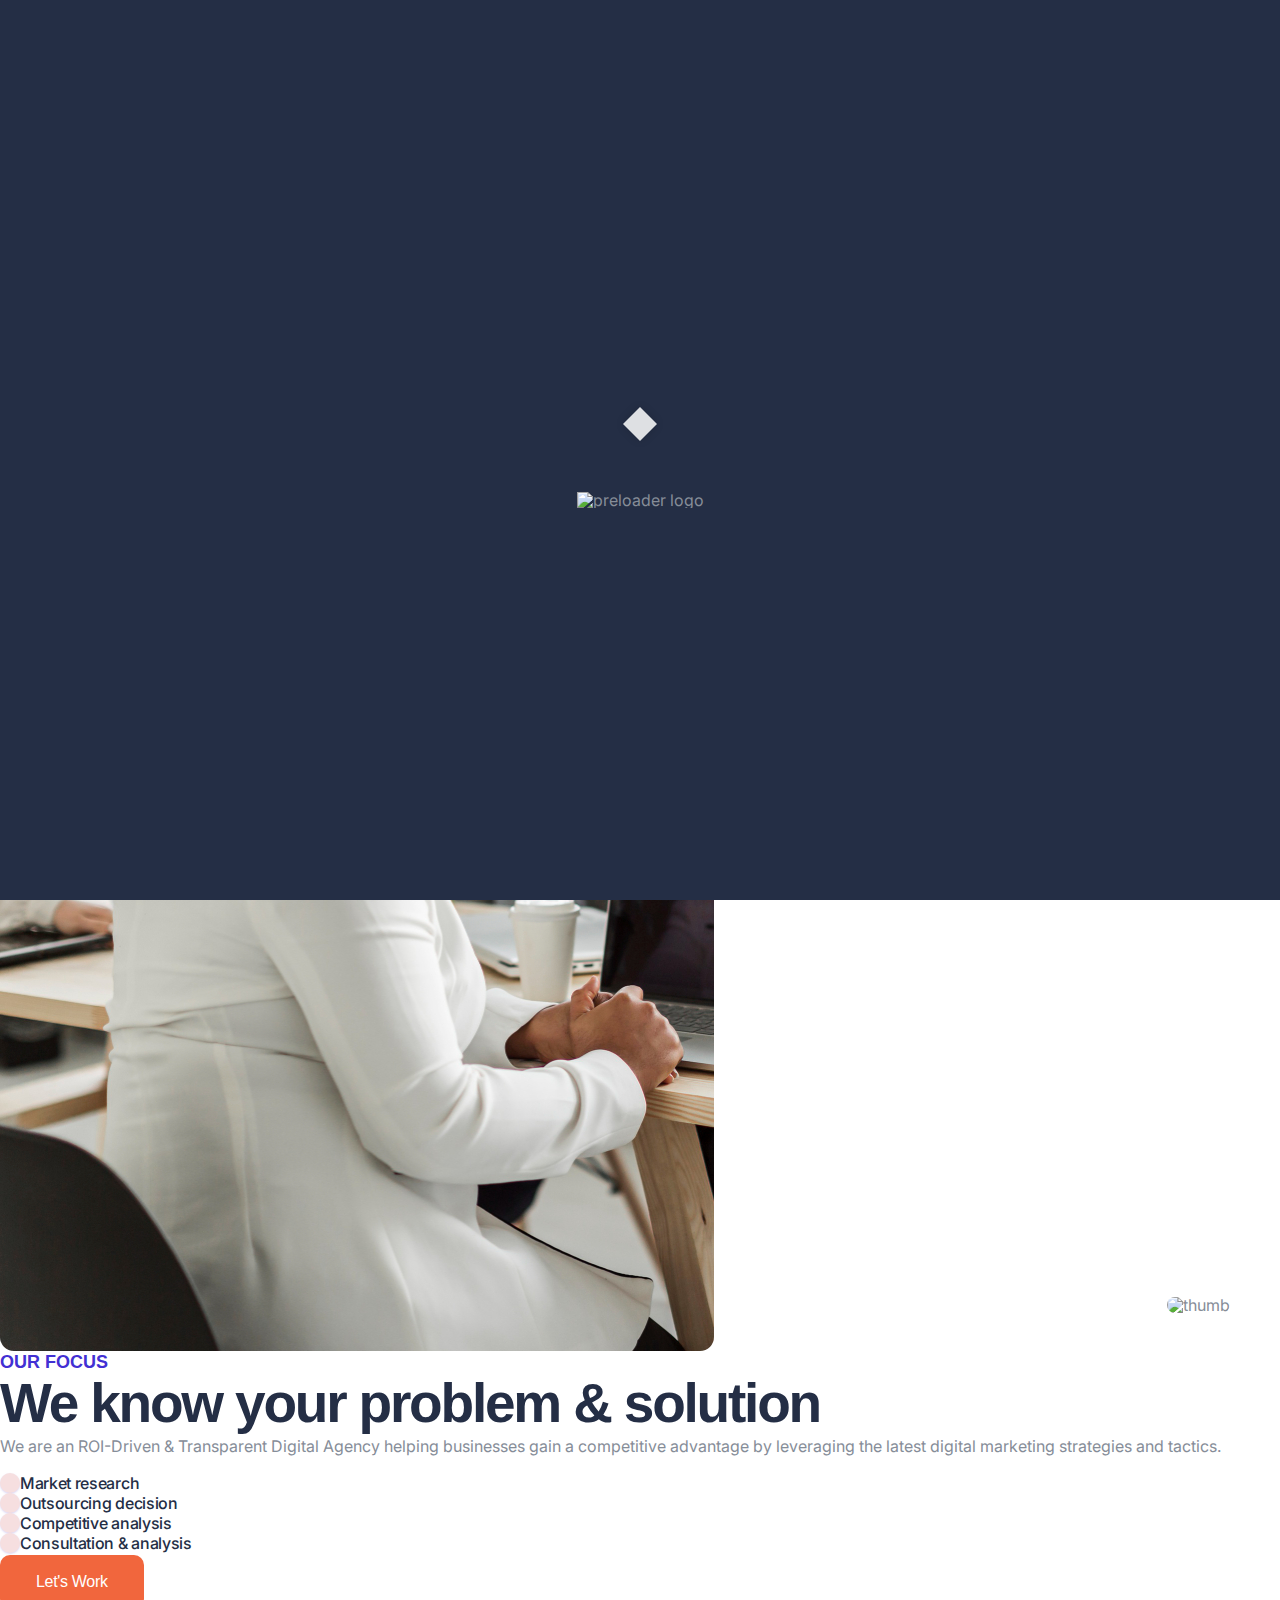
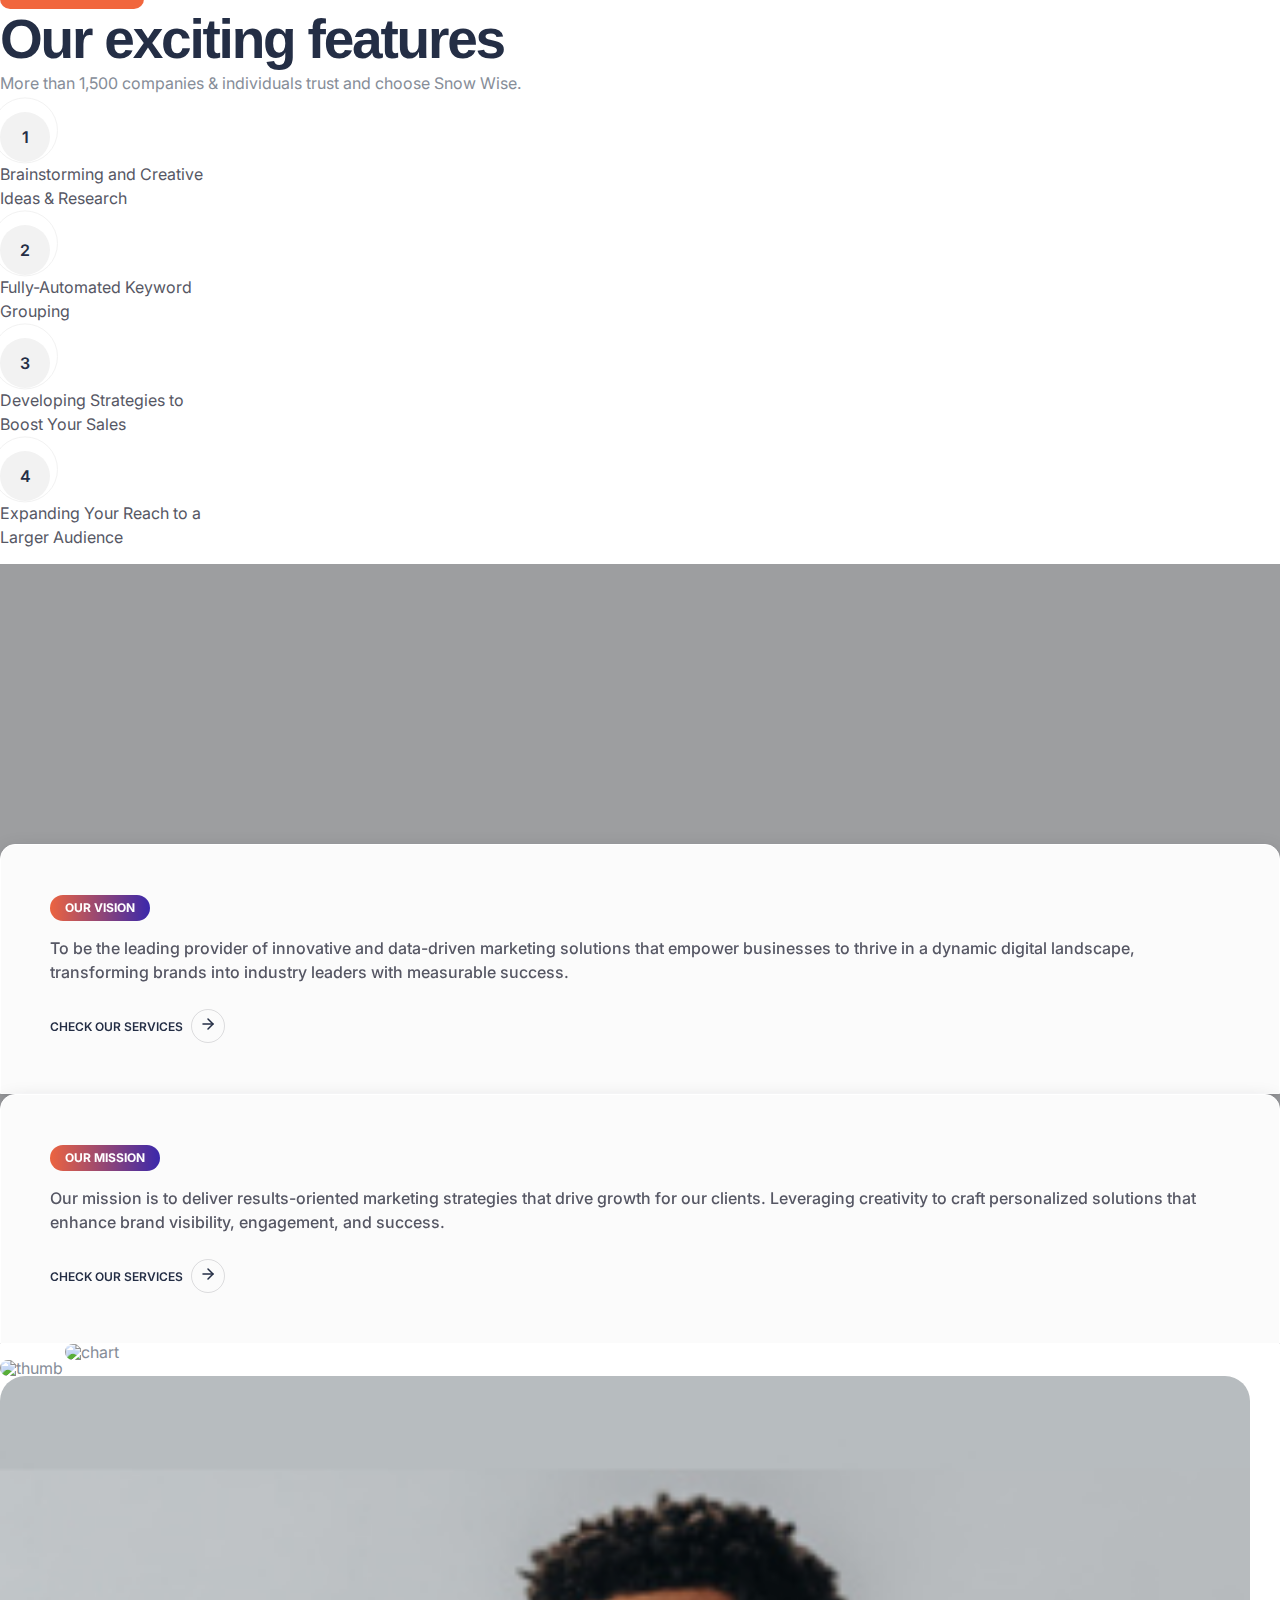
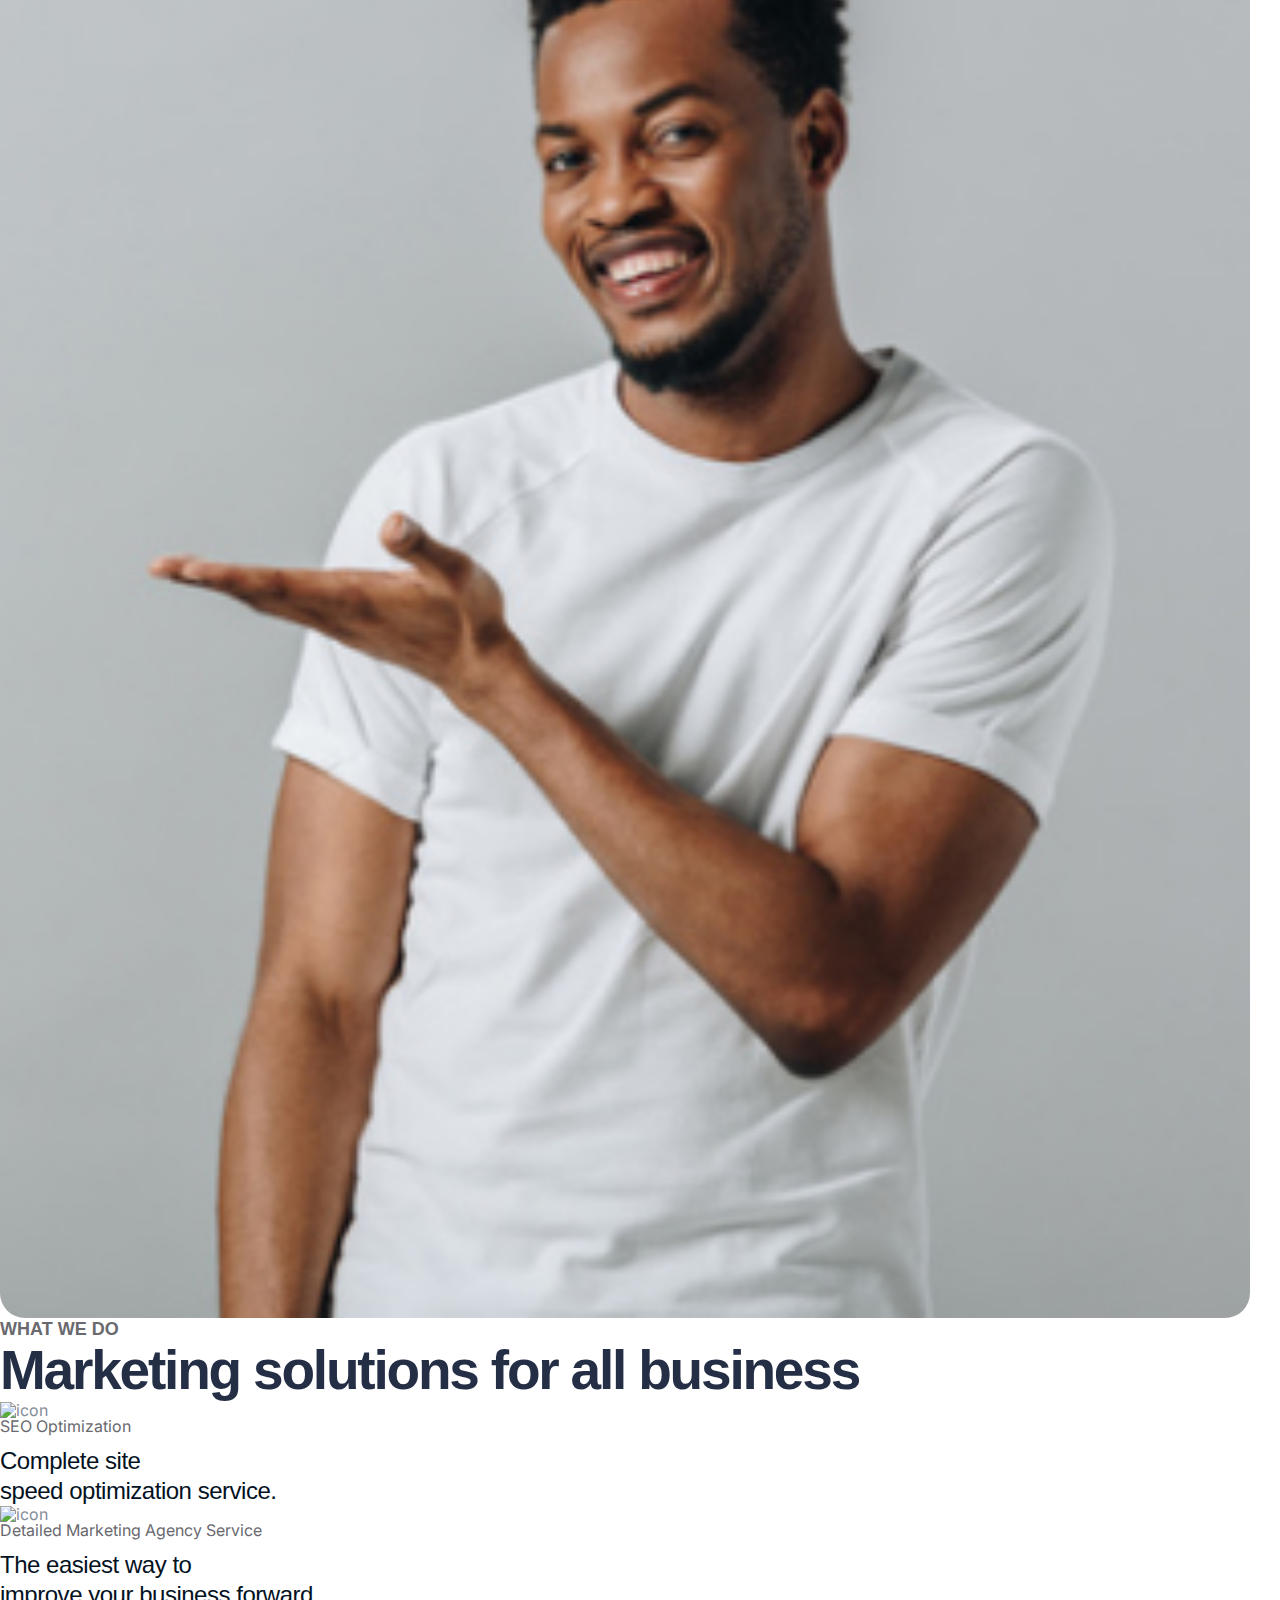
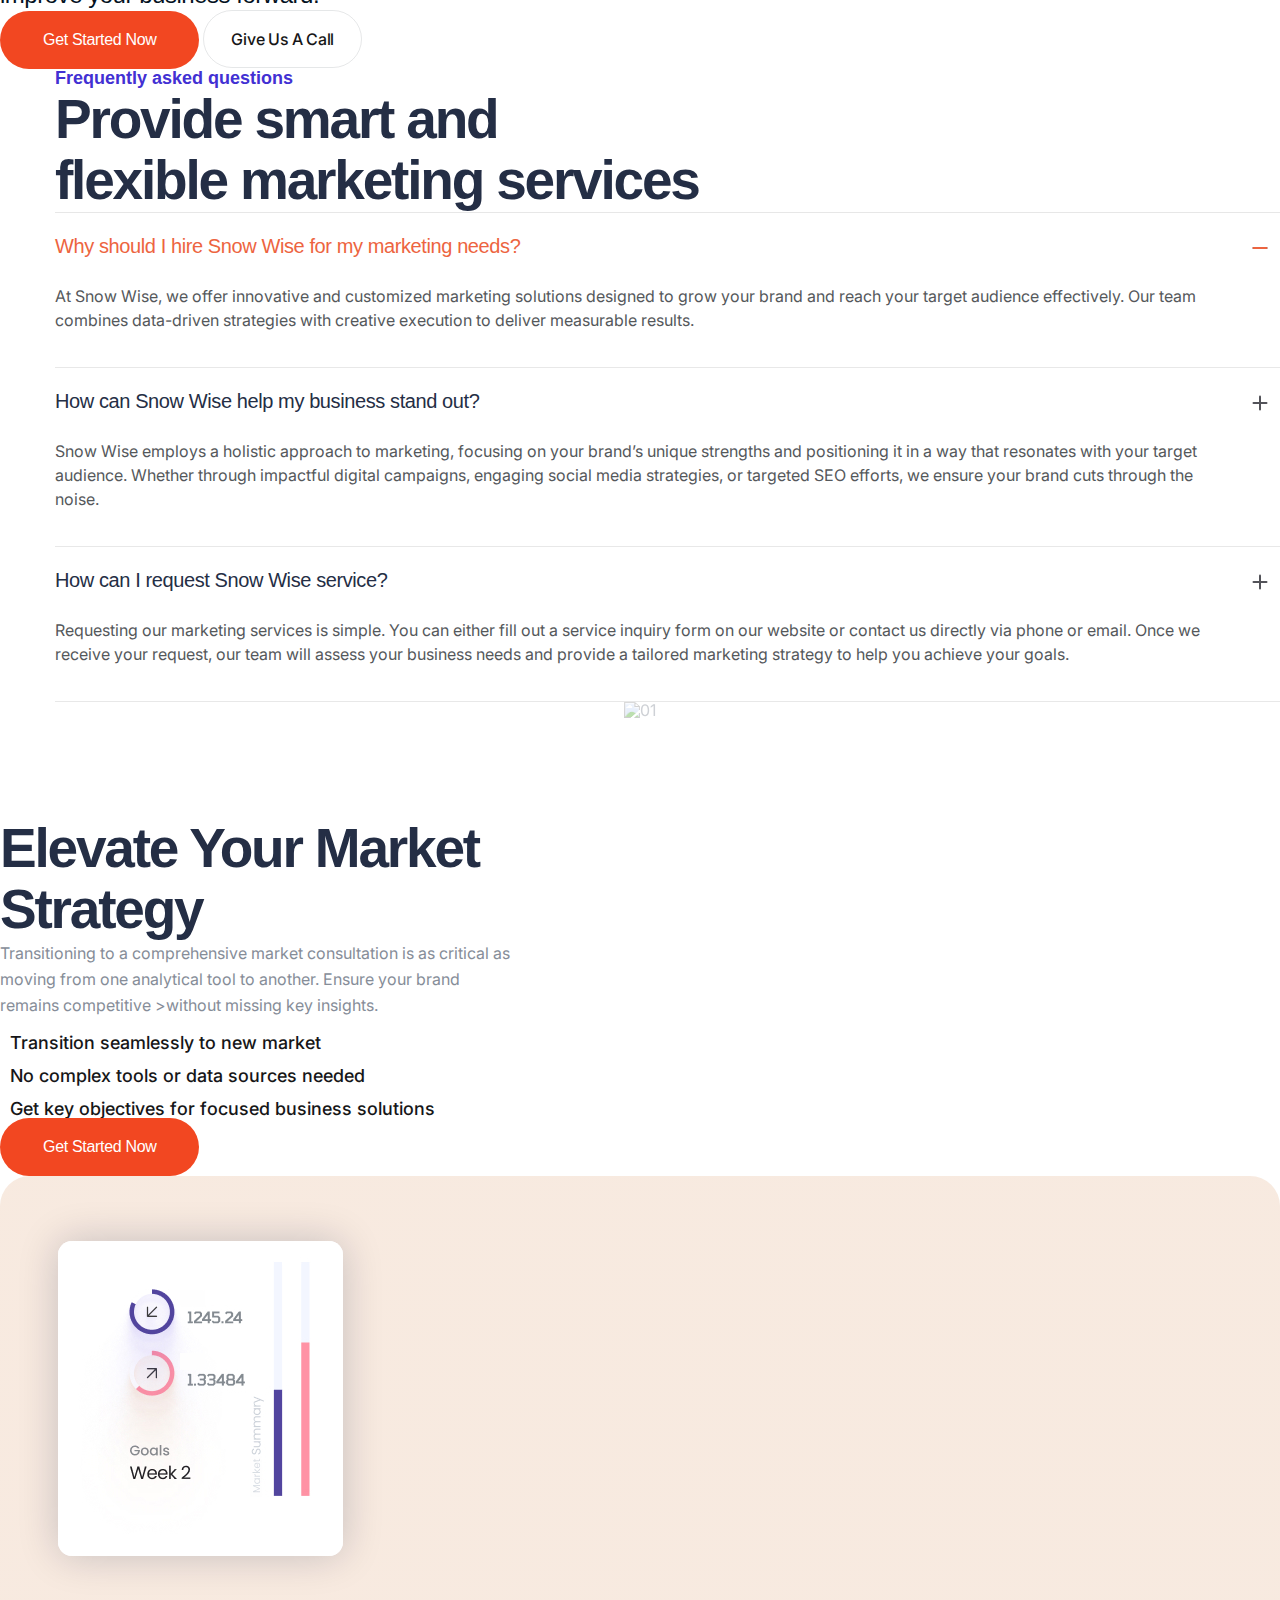
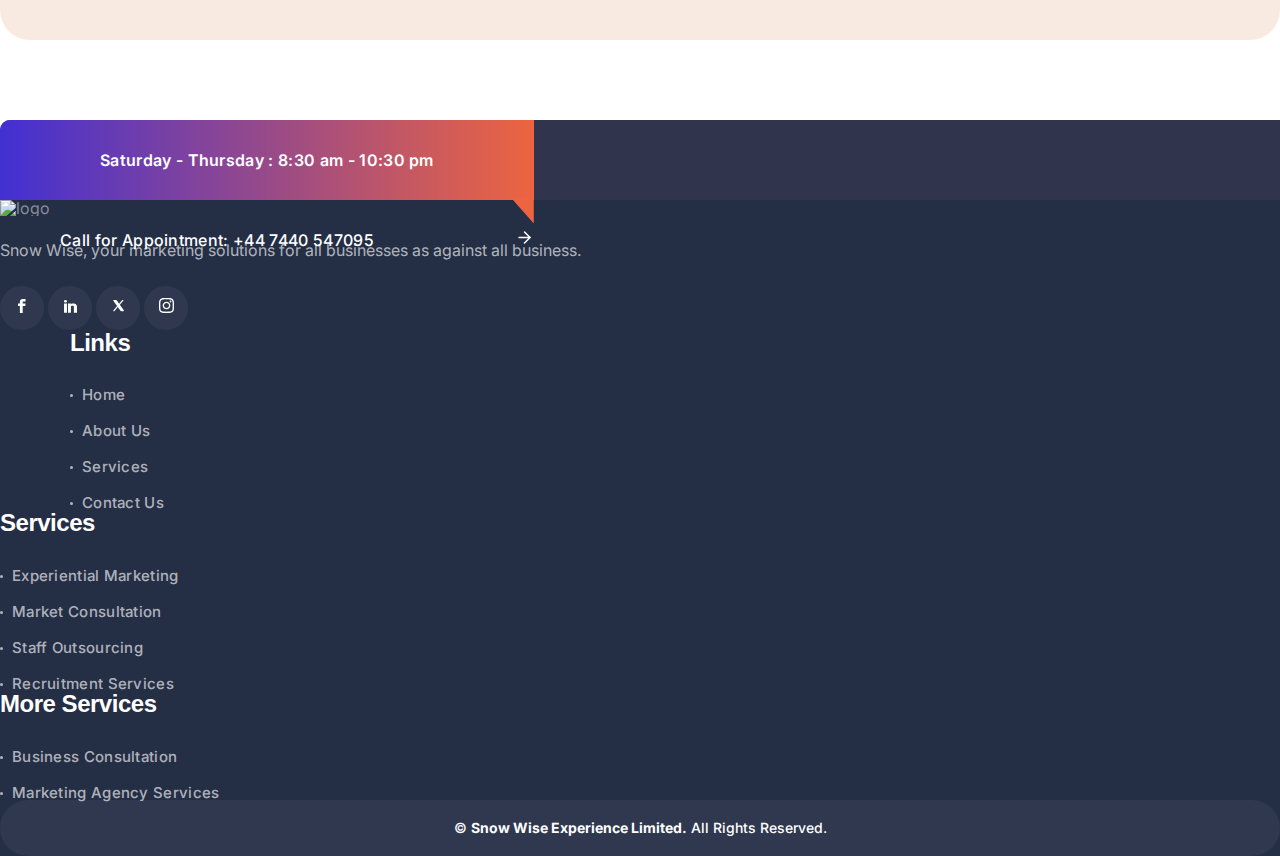
==== commit 078ee667: "feat: changes made" ====
--- a/about/index.html
+++ b/about/index.html
@@ -3,15 +3,18 @@
   <head>
     <meta charset="utf-8" />
     <meta http-equiv="x-ua-compatible" content="ie=edge" />
-    <title>Snow Wise - Your Marketing Partner for Business Success</title>
+    <title>
+      Snow Wise - ⁠Marketing solutions for all businesses as
+      against all business
+    </title>
     <meta name="viewport" content="width=device-width, initial-scale=1" />
     <meta
       name="description"
-      content="Welcome to Snow Wise, your trusted partner for expert marketing solutions. We specialize in experience marketing, market consultation, recruitment services, staff outsourcing, and comprehensive business consultation. Let us help your business thrive with innovative strategies and tailored solutions. Contact us today for a consultation!"
+      content="Welcome to Snow Wise, your trusted partner for expert marketing solutions. We specialize in experiential marketing, market consultation, recruitment services, staff outsourcing, and comprehensive business consultation. Let us help your business thrive with innovative strategies and tailored solutions. Contact us today for a consultation!"
     />
     <meta
       name="keywords"
-      content="Snow Wise, marketing agency, experience marketing, market consultation, business recruitment, staff outsourcing, marketing consultation, business consultation, digital marketing, strategic marketing, professional marketing services, tailored marketing solutions"
+      content="Snow Wise, marketing agency, experiential marketing, market consultation, business recruitment, staff outsourcing, marketing consultation, business consultation, digital marketing, strategic marketing, professional marketing services, tailored marketing solutions"
     />
     <link rel="canonical" href="https://snowwise.co.uk/" />
     <meta name="robots" content="index, follow" />
@@ -19,11 +22,11 @@
     <!-- Open Graph Tags -->
     <meta
       property="og:title"
-      content="Snow Wise - Your Marketing Partner for Business Success"
+      content="Snow Wise - ⁠Marketing solutions for all businesses as against all business"
     />
     <meta
       property="og:description"
-      content="Welcome to Snow Wise, your go-to marketing agency for innovative marketing strategies and solutions. We offer experience marketing, market consultation, recruitment services, staff outsourcing, and business strategy consulting. Let us drive your business forward!"
+      content="Welcome to Snow Wise, your go-to marketing agency for innovative marketing strategies and solutions. We offer experiential marketing, market consultation, recruitment services, staff outsourcing, and business strategy consulting. Let us drive your business forward!"
     />
     <meta
       property="og:image"
@@ -34,11 +37,11 @@
     <meta name="twitter:card" content="summary_large_image" />
     <meta
       name="twitter:title"
-      content="Snow Wise - Your Marketing Partner for Business Success"
+      content="Snow Wise - ⁠Marketing solutions for all businesses as against all business"
     />
     <meta
       name="twitter:description"
-      content="At Snow Wise, we specialize in marketing solutions designed to help your business grow. From experience marketing to staff outsourcing, we've got you covered. Contact us today for expert marketing consultation!"
+      content="At Snow Wise, we specialize in marketing solutions designed to help your business grow. From experiential marketing to staff outsourcing, we've got you covered. Contact us today for expert marketing consultation!"
     />
     <meta
       name="twitter:image"
@@ -131,7 +134,10 @@
           <div class="offcanvas__top mb-40">
             <div class="offcanvas__logo">
               <a href="index.html"
-                ><img data-width="120" src="assets/img/logo/logo.png" alt="logo"
+                ><img
+                  data-width="120"
+                  src="assets/img/logo/logo.png"
+                  alt="logo"
               /></a>
             </div>
           </div>
@@ -149,8 +155,8 @@
                 <i class="fa-sharp fa-solid fa-location-dot"></i>
               </div>
               <div class="offcanvas__contact-content-content">
-                <a href="https://maps.app.goo.gl/N5MJFVedDjYPJVco8"
-                  >Gresham Court Shrubbery Avenue Worcester WR1 1QH</a
+                <a href="https://maps.app.goo.gl/52eJrQW471uhStBWA"
+                  >105 North The Forge Forth Banks Newcastle Upon NE1 3AA</a
                 >
               </div>
             </div>
@@ -169,7 +175,7 @@
                 <i class="fa-solid fa-phone"></i>
               </div>
               <div class="offcanvas__contact-content-content">
-                <a href="tel:+447717299921"> +447717299921</a>
+                <a href="tel:+447440547095"> +44 7440 547095</a>
               </div>
             </div>
           </div>
@@ -264,7 +270,7 @@
       <section class="tp-breadcrumb-ptb pt-200 pb-200 p-relative">
         <div
           class="tp-breadcrumb-bg"
-          data-background="../assets/img/breadcrumb/breadcrumb-thumb-1.jpg"
+          data-background="../assets/img/breadcrumb/breadcrumb-thumb-1.jpeg"
         ></div>
         <div class="container">
           <div class="row">
@@ -775,7 +781,10 @@
                 <div class="tp-about-2-list-wrap mb-50">
                   <div class="tp-about-2-list d-flex mb-30">
                     <div class="tp-about-2-list-icon">
-                      <img src="../assets/img/about/service2/icon.png" alt="icon" />
+                      <img
+                        src="../assets/img/about/service2/icon.png"
+                        alt="icon"
+                      />
                     </div>
                     <div class="tp-about-2-list-content">
                       <span>SEO Optimization</span>
@@ -807,7 +816,7 @@
                     href="/contact"
                     >Get Started Now</a
                   >
-                  <a class="tp-about-2-number mb-20" href="tel:+447717299921"
+                  <a class="tp-about-2-number mb-20" href="tel:+447440547095"
                     >Give Us A Call</a
                   >
                 </div>
@@ -1263,21 +1272,36 @@
                 <div
                   class="tp-chose-2-shape text-center upslide p-relative z-index-1 pt-80"
                 >
-                  <img src="../assets/img/chose/chose-2/shape-1.jpg" alt="shape" />
+                  <img
+                    src="../assets/img/chose/chose-2/shape-1.jpg"
+                    alt="shape"
+                  />
                 </div>
                 <div class="tp-chose-2-shape-two d-none d-md-block">
-                  <img src="../assets/img/chose/chose-2/shape-2.jpg" alt="shape" />
+                  <img
+                    src="../assets/img/chose/chose-2/shape-2.jpg"
+                    alt="shape"
+                  />
                 </div>
                 <div
                   class="tp-chose-2-shape-three d-none d-md-block p-absolute"
                 >
-                  <img src="../assets/img/chose/chose-2/shape-3.jpg" alt="shape" />
+                  <img
+                    src="../assets/img/chose/chose-2/shape-3.jpg"
+                    alt="shape"
+                  />
                 </div>
                 <div class="tp-chose-2-shape-four d-none d-md-block">
-                  <img src="../assets/img/chose/chose-2/shape-4.png" alt="shape" />
+                  <img
+                    src="../assets/img/chose/chose-2/shape-4.png"
+                    alt="shape"
+                  />
                 </div>
                 <div class="tp-chose-2-shape-five d-none d-md-block">
-                  <img src="../assets/img/chose/chose-2/shape-5.jpg" alt="shape" />
+                  <img
+                    src="../assets/img/chose/chose-2/shape-5.jpg"
+                    alt="shape"
+                  />
                 </div>
               </div>
             </div>
@@ -1296,8 +1320,8 @@
               <span>Saturday - Thursday : 8:30 am - 10:30 pm</span>
             </div>
             <div class="tp-cta-6-btn">
-              <a href="tel:+447717299921">
-                <span>Call for Appointment: +447717299921</span>
+              <a href="tel:+447440547095">
+                <span>Call for Appointment: +44 7440 547095</span>
                 <span>
                   <svg
                     width="13"
@@ -1349,8 +1373,8 @@
                 </div>
                 <div class="tp-footer-widget-text">
                   <p>
-                    Welcome to Snow Wise, your trusted partner for expert
-                    marketing solutions.
+                    Snow Wise, your ⁠marketing solutions for all businesses as
+                    against all business.
                   </p>
                 </div>
                 <div class="tp-footer-widget-social">
@@ -1445,7 +1469,7 @@
                 <h4 class="tp-footer-widget-title">Services</h4>
                 <div class="tp-footer-widget-menu">
                   <ul>
-                    <li><a href="/services">Experience Marketing</a></li>
+                    <li><a href="/services">Experiential Marketing</a></li>
                     <li><a href="/services">Market Consultation</a></li>
                     <li><a href="/services">Staff Outsourcing</a></li>
                     <li><a href="/services">Recruitment Services</a></li>
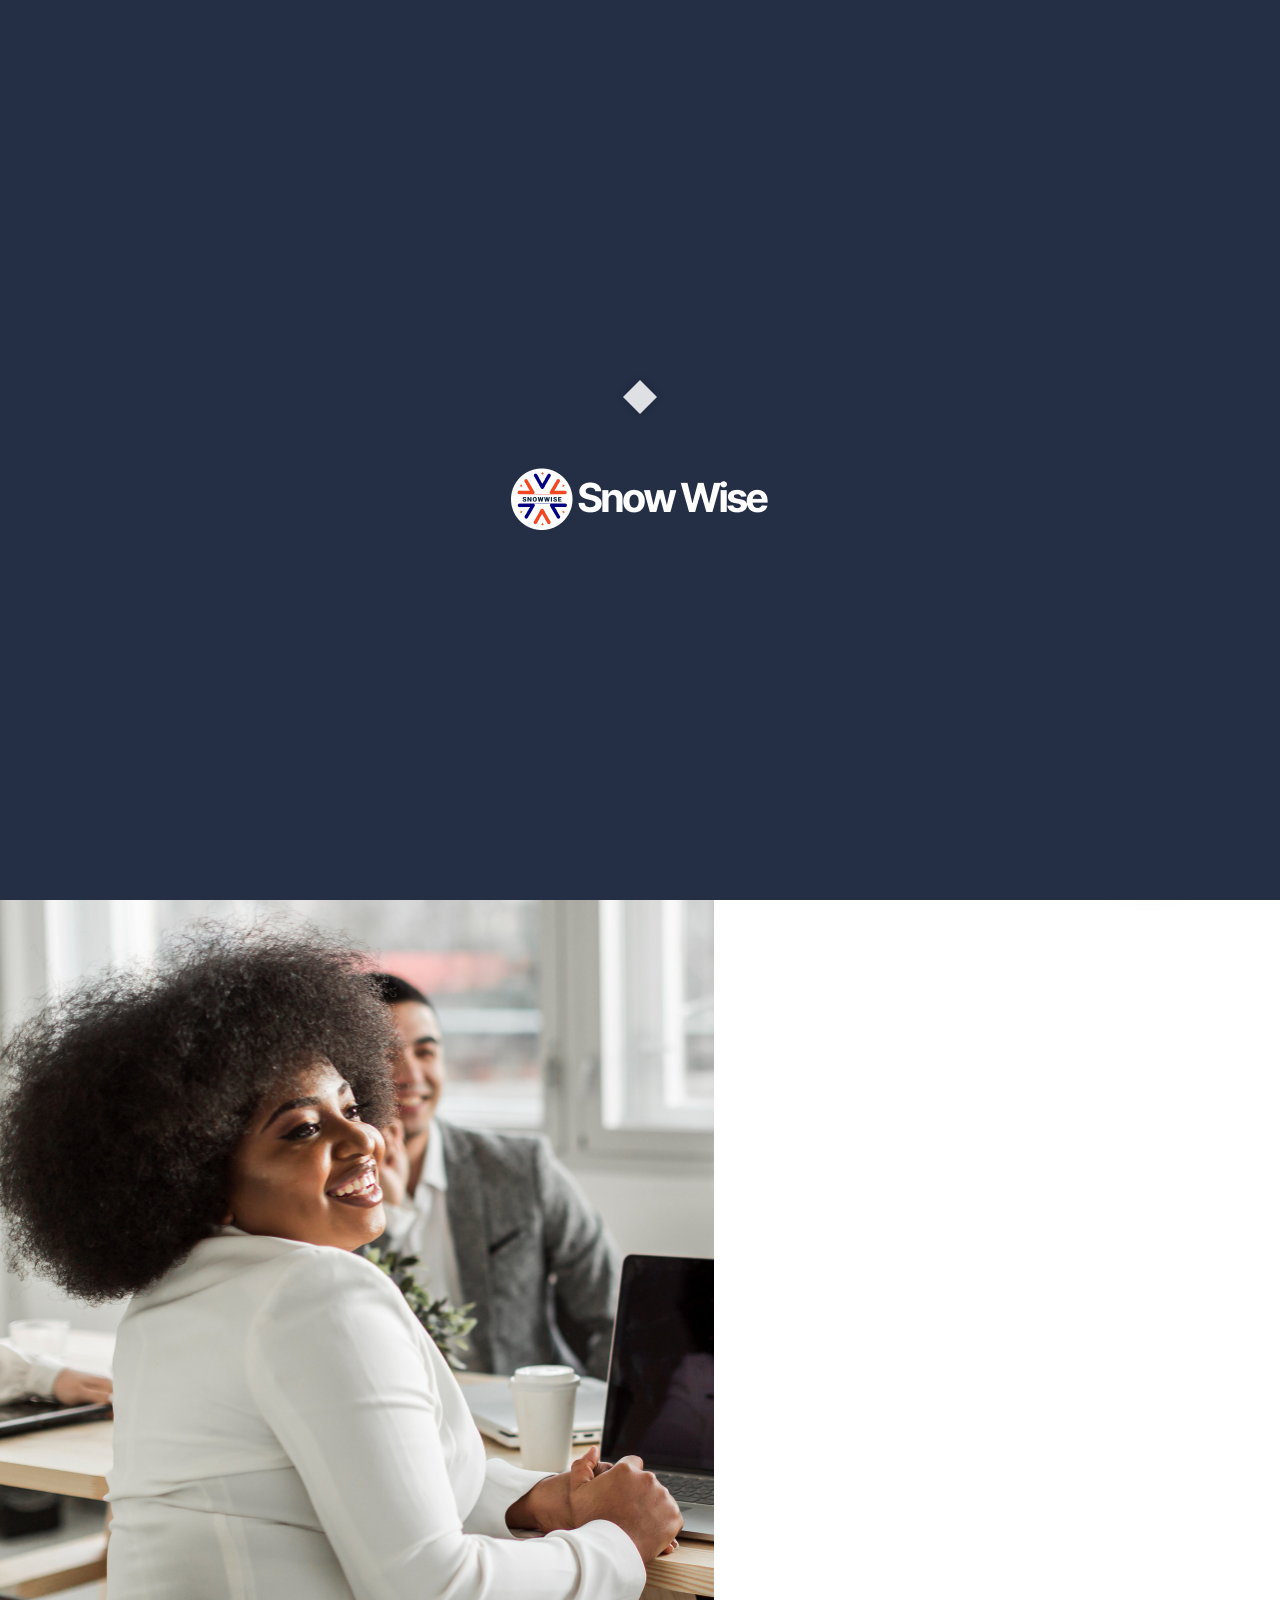
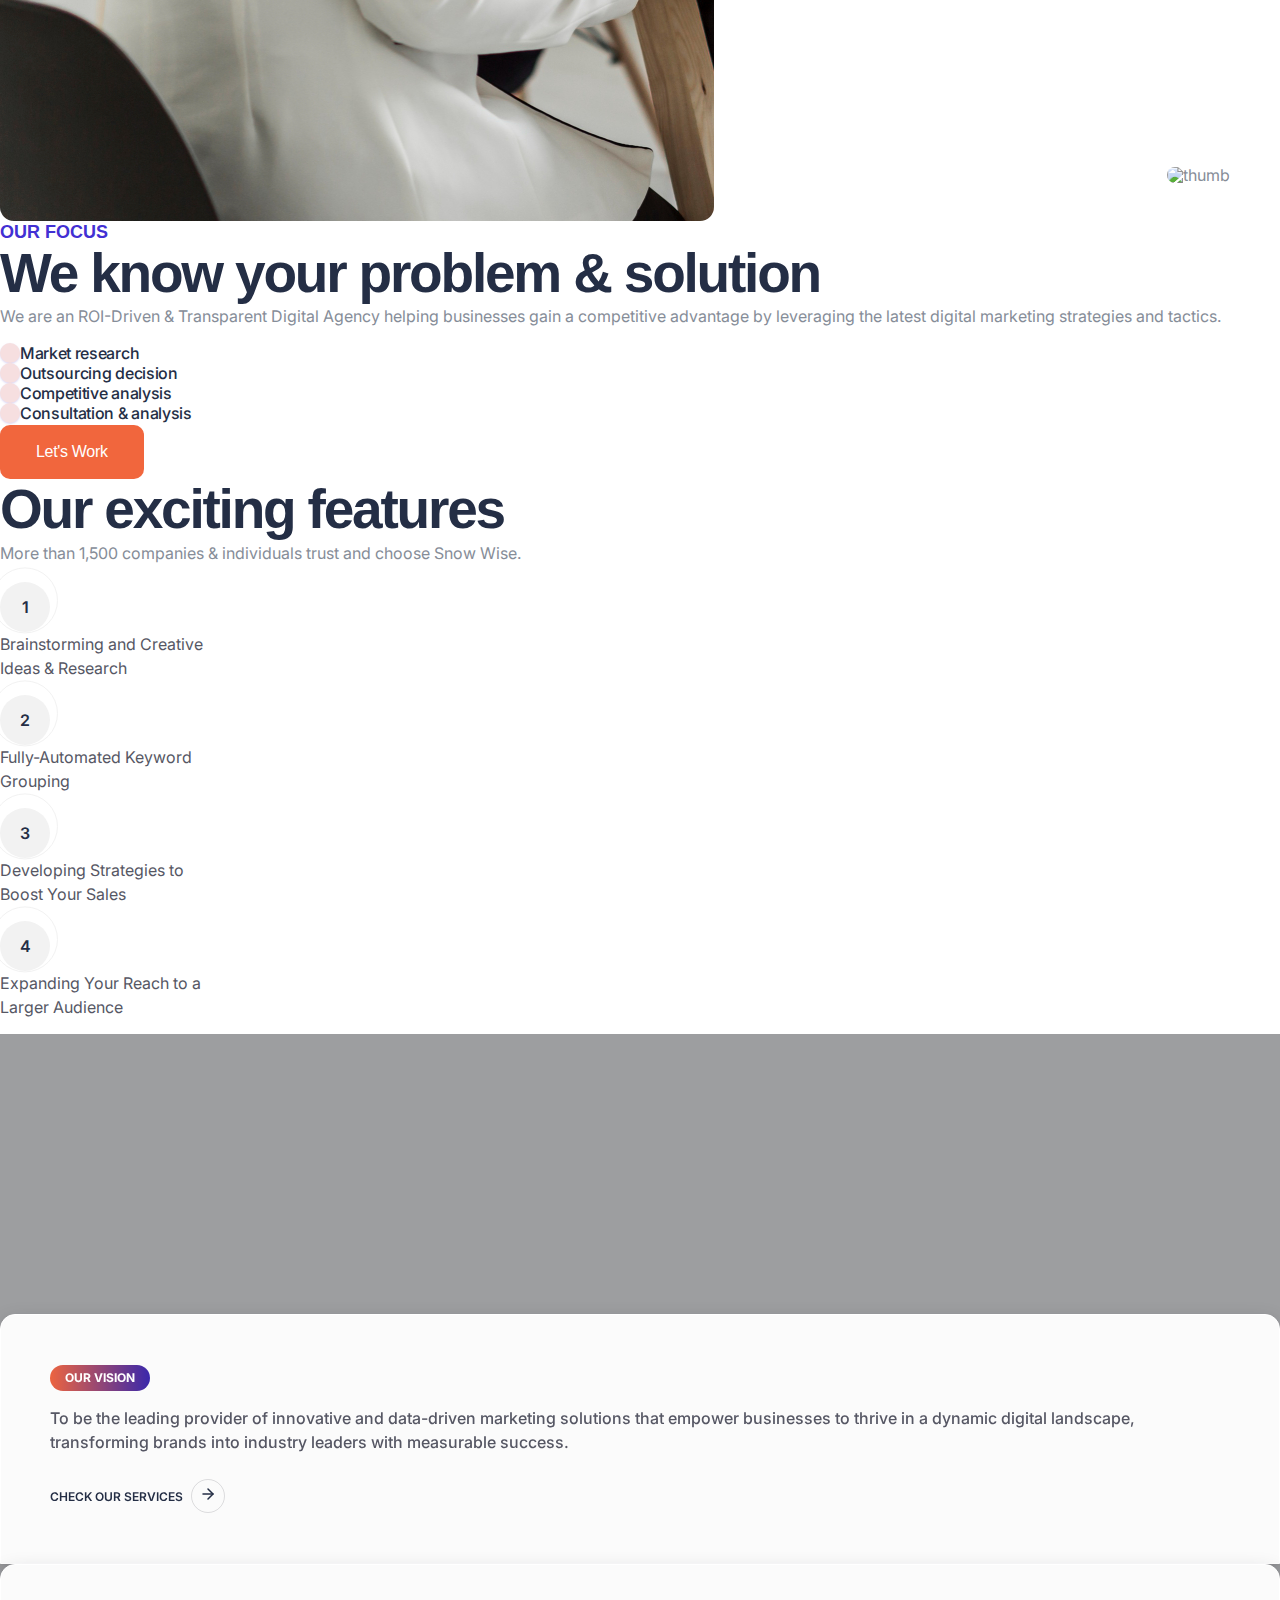
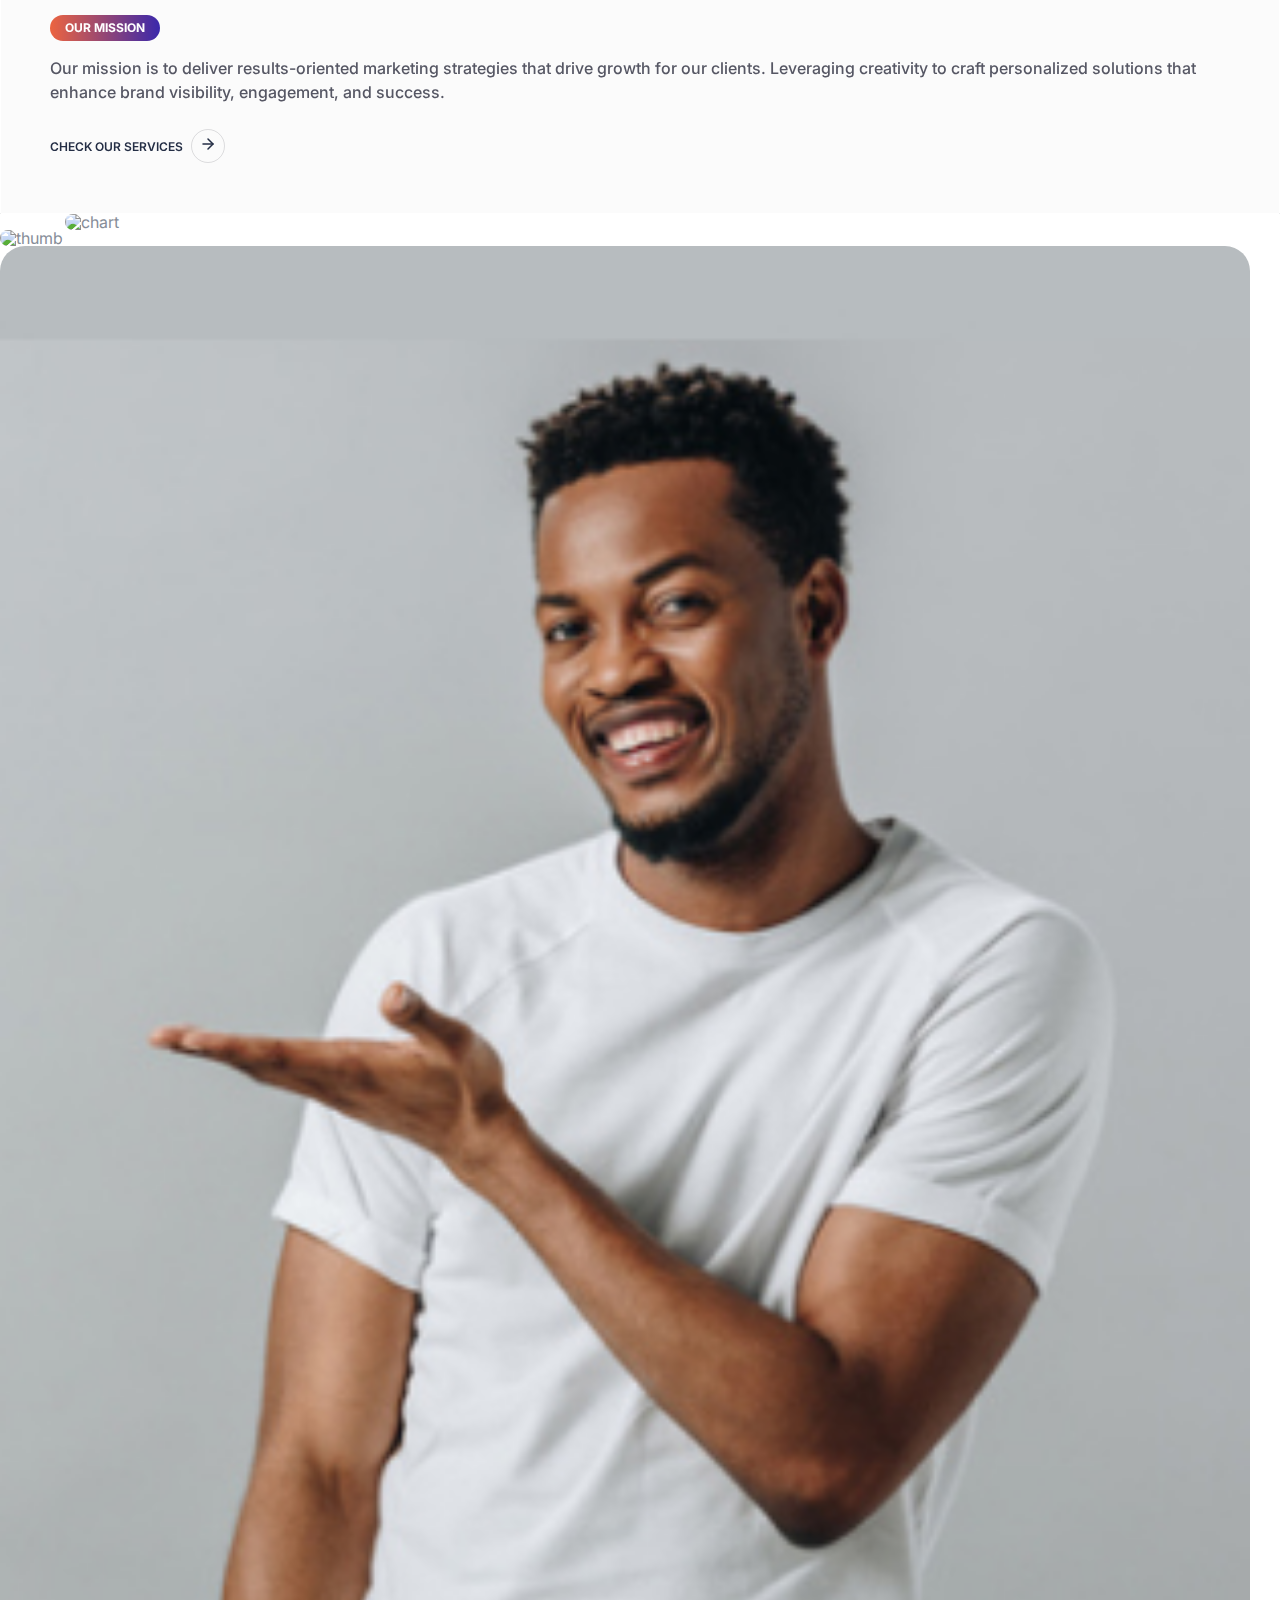
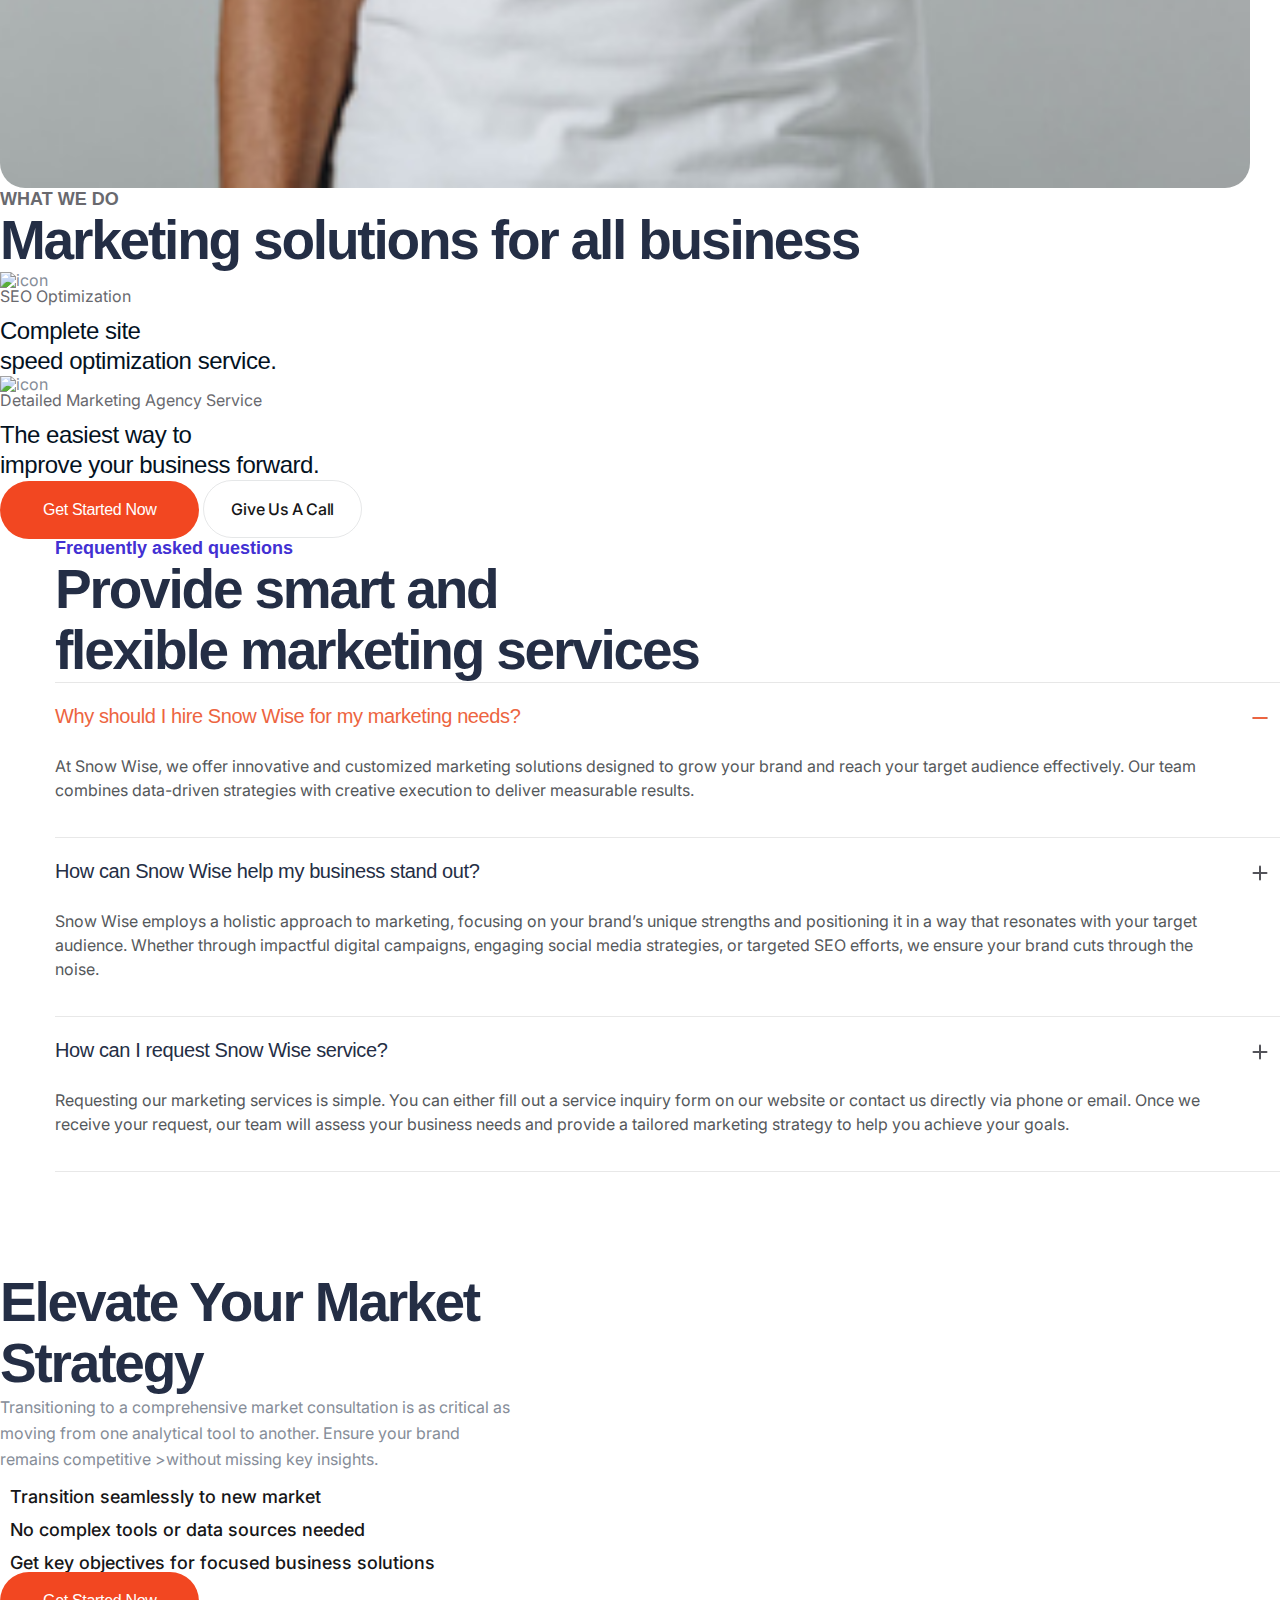
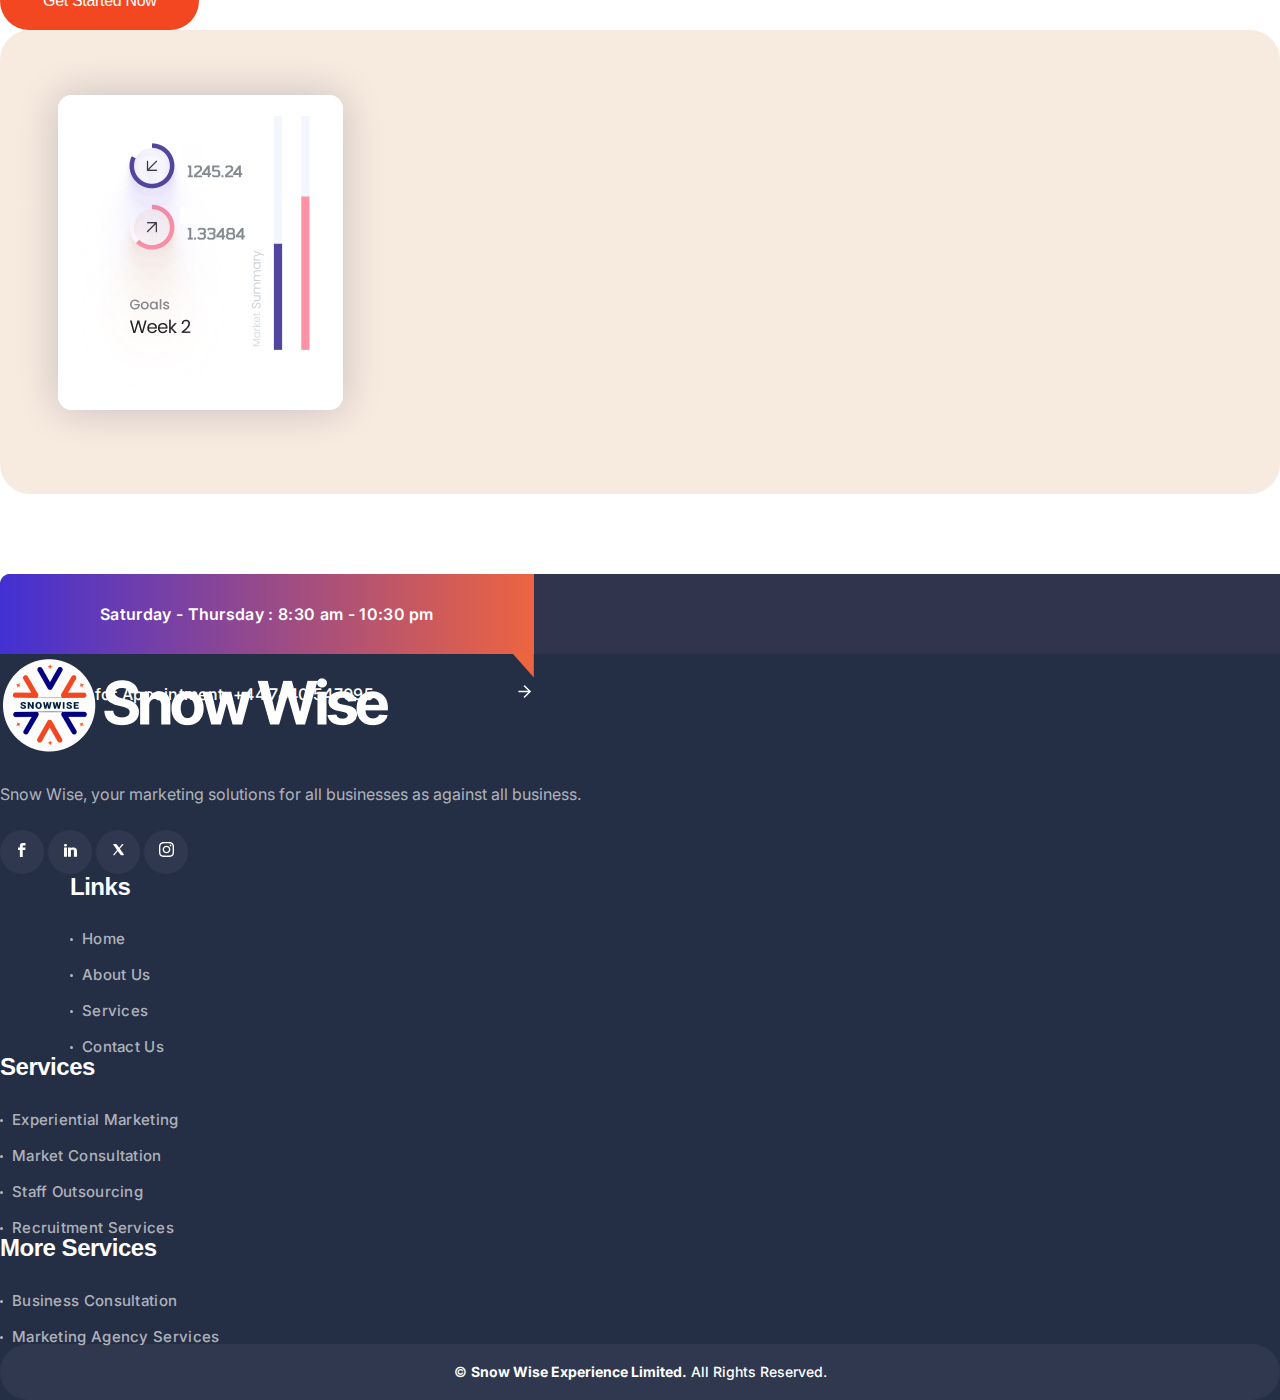
==== commit b12d5b0a: "chore: updates made" ====
--- a/about/index.html
+++ b/about/index.html
@@ -133,22 +133,14 @@
         <div class="offcanvas__content">
           <div class="offcanvas__top mb-40">
             <div class="offcanvas__logo">
-              <a href="index.html"
-                ><img
-                  data-width="120"
-                  src="assets/img/logo/logo.png"
-                  alt="logo"
+              <a href="/"
+                ><img data-width="120" src="../assets/img/logo/logo.png" alt=""
               /></a>
             </div>
           </div>
-          <nav class="tp-offcanvas-menu">
-            <ul>
-              <li><a href="/">Home</a></li>
-              <li><a href="/about">About</a></li>
-              <li><a href="/services">Services</a></li>
-              <li><a href="/contact">Contact</a></li>
-            </ul>
-          </nav>
+          <div class="tp-offcanvas-menu fix d-xl-none mb-30">
+            <nav></nav>
+          </div>
           <div class="offcanvas-info mb-50">
             <div class="offcanvas__contact-content d-flex">
               <div class="offcanvas__contact-content-icon">
@@ -156,8 +148,8 @@
               </div>
               <div class="offcanvas__contact-content-content">
                 <a href="https://maps.app.goo.gl/52eJrQW471uhStBWA"
-                  >105 North The Forge Forth Banks Newcastle Upon NE1 3AA</a
-                >
+                  >105 North The Forge Forth Banks Newcastle Upon NE1 3AA
+                </a>
               </div>
             </div>
             <div class="offcanvas__contact-content d-flex">
@@ -196,65 +188,67 @@
 
     <header>
       <!-- header-area-start -->
-      <div id="header-sticky" class="tp-header-area tp-header-hight p-relative">
-        <div class="container container-1435">
-          <div class="tp-header-box p-relative">
-            <div class="row align-items-center">
-              <div class="col-xl-2 col-lg-5 col-md-3 col-6">
-                <div class="tp-header-logo">
-                  <a href="/"
-                    ><img
-                      data-width="120"
-                      src="../assets/img/logo/logo.png"
-                      alt="logo"
-                  /></a>
-                </div>
-              </div>
-              <div class="col-xl-6 col-lg-2 d-none d-lg-block">
-                <div class="tp-main-menu d-none d-xl-block">
-                  <nav class="tp-mobile-menu-active">
-                    <ul>
-                      <li class="has-dropdown p-static">
-                        <a href="/">Home</a>
-                      </li>
-                      <li class="is-active">
-                        <a href="/about/">About Us</a>
-                      </li>
-                      <li class="has-dropdown">
-                        <a href="/services/">Services</a>
-                      </li>
-                      <li class="has-dropdown">
-                        <a href="/contact/">Contact</a>
-                      </li>
-                      <!-- <li class="has-dropdown">
-                                 <a href="/works/">Portfolio</a>
-                               </li> -->
-                    </ul>
-                  </nav>
-                </div>
-              </div>
-              <div class="col-xl-4 col-lg-5 col-md-9 col-6">
-                <div
-                  class="tp-header-right d-flex align-items-center justify-content-end"
-                >
+      <div class="tp-header-area tp-header-transparent">
+        <div class="tp-header-2-top d-none d-md-block">
+          <div class="container">
+            <div class="row">
+              <div class="col-md-6">
+                <div class="tp-header-discount">
+                  <!-- <p><img class="mr-5" src="assets/img/header/rocket.png" alt="rocket"> End of Year Sale: <span>Save up to 35%</span> on Tasks</p> -->
+                </div>
+              </div>
+            </div>
+          </div>
+        </div>
+        <div id="header-sticky" class="tp-header-2-bottom">
+          <div class="container">
+            <div class="tp-header-2-wrapper p-relative">
+              <div class="row align-items-center">
+                <div class="col-xl-2 col-lg-6 col-md-6 col-6">
+                  <div class="tp-header-logo">
+                    <a href="/"
+                      ><img
+                        data-width="120"
+                        src="../assets/img/logo/logo-white.png"
+                        alt="logo"
+                    /></a>
+                  </div>
+                </div>
+                <div class="col-xl-7 d-none d-xl-block">
+                  <div class="tp-main-menu tp-main-menu-2 text-end">
+                    <nav class="tp-mobile-menu-active">
+                      <ul>
+                        <li class="p-static">
+                          <a href="/">Home</a>
+                        </li>
+                        <li class="is-active">
+                          <a href="/about/">About Us</a>
+                        </li>
+                        <li class="">
+                          <a href="/services/">Services</a>
+                        </li>
+                        <li class="">
+                          <a href="/contact/">Contact</a>
+                        </li>
+                      </ul>
+                    </nav>
+                  </div>
+                </div>
+                <div class="col-xl-3 col-lg-6 col-md-6 col-6">
                   <div
-                    id="tp-header-3-search"
-                    class="tp-header-3-search p-relative"
-                  ></div>
-                  <div class="tp-header-inner-btn ml-35 d-none d-sm-block">
+                    class="tp-header-2-btn d-flex justify-content-end align-items-center"
+                  >
                     <a
-                      class="tp-btn-gradient tp-gradient-bg d-inline-block"
-                      href="/contact"
+                      class="tp-btn-yellow-radius d-none d-md-block"
+                      href="/contact/"
                       >Contact Us</a
                     >
-                  </div>
-                  <div
-                    class="tp-header-5-menu-bar tp-header-4-menu-bar d-block d-xl-none"
-                  >
-                    <button class="tp-offcanvas-open-btn offcanvas-open-btn">
-                      <span></span>
-                      <span></span>
-                    </button>
+                    <div class="tp-header-5-menu-bar d-block d-xl-none ml-15">
+                      <button class="tp-offcanvas-open-btn offcanvas-open-btn">
+                        <span></span>
+                        <span></span>
+                      </button>
+                    </div>
                   </div>
                 </div>
               </div>
@@ -1170,7 +1164,7 @@
       <!-- tp-chose-area-end -->
 
       <!-- brand area start -->
-      <div class="tp-brand-area pb-120 fix">
+      <!-- <div class="tp-brand-area pb-120 fix">
         <div class="container">
           <div class="row">
             <div class="col-xl-12">
@@ -1213,7 +1207,7 @@
             </div>
           </div>
         </div>
-      </div>
+      </div> -->
       <!-- brand area end -->
 
       <!-- tp-chose-area-start -->
--- a/assets/css/main.css
+++ b/assets/css/main.css
@@ -1 +1 @@
-@import url(https://fonts.googleapis.com/css2?family=Inter:ital,opsz,wght@0,14..32,100..900;1,14..32,100..900&amp;family=Poppins:ital,wght@0,100;0,200;0,300;0,400;0,500;0,600;0,700;0,800;0,900;1,100;1,200;1,300;1,400;1,500;1,600;1,700;1,800;1,900&amp;family=Space+Grotesk:wght@300..700&amp;display=swap);.tp-gradient-bg{background-image:linear-gradient(to right,#f1663d,#f1663d)}.tp-gradient-bg:hover{background-position:right center;color:var(--tp-common-white)}.tp-gradient-bg-2{background-image:linear-gradient(to right,#000080,#f1663d,#000080)}.tp-gradient-bg-2:hover{background-position:right center;color:var(--tp-common-white)}a,button,p,input,select,textarea,li,.transition-3{-webkit-transition:all 0.3s 0s ease-out;-moz-transition:all 0.3s 0s ease-out;-ms-transition:all 0.3s 0s ease-out;-o-transition:all 0.3s 0s ease-out;transition:all 0.3s 0s ease-out}:root{--tp-ff-poppins:'Poppins', sans-serif;--tp-ff-inter:'Inter', sans-serif;--tp-ff-grotesk:'Space Grotesk', sans-serif;--tp-ff-fontawesome:"Font Awesome 6 Pro";--tp-common-white:#ffffff;--tp-common-white-2:#f5ffff;--tp-common-black:#242e45;--tp-common-black2:#04121f;--tp-common-black-3:#252840;--tp-common-black-4:#161617;--tp-common-blue:#000080;--tp-common-blue2:#600ee4;--tp-common-blue-3:#424a8f;--tp-common-blue-4:#091542;--tp-common-green:#F24721;--tp-common-cream:#fef2ed;--tp-common-cream-2:#fcf2f5;--tp-common-pure:#faf6f3;--tp-common-pink:#AA28D9;--tp-common-yellow:#F24721;--tp-common-sky:#09B0E6;--tp-common-orange:#F24721;--tp-grey-1:#868d98;--tp-grey-2:#878898;--tp-grey-3:#f2f2f2;--tp-grey-4:#565764;--tp-grey-5:#dfa4783b;--tp-grey-6:#dfa4783b;--tp-border-1:#efeff5;--tp-theme-primary:#4230d3;--tp-theme-secondary:#ff7a41}*{margin:0;padding:0;box-sizing:border-box}@media (min-width:1400px){.container-1350{max-width:1350px}}body{font-family:var(--tp-ff-inter);font-size:16px;font-weight:400;color:var(--tp-grey-1);background:var(--tp-common-white);line-height:1}a{text-decoration:none}h1,h2,h3,h4,h5,h6{font-family:var(--tp-ff-grotesk);color:var(--tp-common-black);font-weight:700;line-height:1.12}h1{font-size:80px}h2{font-size:60px}h3{font-size:36px}h4{font-size:30px}h5{font-size:28px}h6{font-size:22px}ul{margin:0;padding:0}p{margin-bottom:15px;line-height:1.62}a:not([href]):not([class]),a:not([href]):not([class]):hover{color:inherit;text-decoration:none}a:focus,.button:focus{text-decoration:none;outline:none}a:focus{text-decoration:none;color:inherit}a:hover{color:inherit;text-decoration:none}a,button{color:inherit;outline:none;border:none;background:#fff0}button:hover{cursor:pointer}button:focus{outline:0}.uppercase{text-transform:uppercase}.capitalize{text-transform:capitalize}.bg-position{background-position:center;background-size:cover;background-repeat:no-repeat}input[type=text],input[type=email],input[type=tel],input[type=number],input[type=password],input[type=url],textarea{outline:none;background-color:#fff;height:56px;width:100%;line-height:56px;font-size:14px;color:var(--tp-heading-1);padding-left:26px;padding-right:26px;border:1px solid #E0E2E3}input[type=text]::-webkit-input-placeholder,input[type=email]::-webkit-input-placeholder,input[type=tel]::-webkit-input-placeholder,input[type=number]::-webkit-input-placeholder,input[type=password]::-webkit-input-placeholder,input[type=url]::-webkit-input-placeholder,textarea::-webkit-input-placeholder{color:#95999D}input[type=text]::-moz-placeholder,input[type=email]::-moz-placeholder,input[type=tel]::-moz-placeholder,input[type=number]::-moz-placeholder,input[type=password]::-moz-placeholder,input[type=url]::-moz-placeholder,textarea::-moz-placeholder{color:#95999D}input[type=text]:-moz-placeholder,input[type=email]:-moz-placeholder,input[type=tel]:-moz-placeholder,input[type=number]:-moz-placeholder,input[type=password]:-moz-placeholder,input[type=url]:-moz-placeholder,textarea:-moz-placeholder{color:#95999D}input[type=text]:-ms-input-placeholder,input[type=email]:-ms-input-placeholder,input[type=tel]:-ms-input-placeholder,input[type=number]:-ms-input-placeholder,input[type=password]:-ms-input-placeholder,input[type=url]:-ms-input-placeholder,textarea:-ms-input-placeholder{color:#95999D}input[type=text]::placeholder,input[type=email]::placeholder,input[type=tel]::placeholder,input[type=number]::placeholder,input[type=password]::placeholder,input[type=url]::placeholder,textarea::placeholder{color:#95999D}textarea{line-height:1.4;padding-top:18px;padding-bottom:17px}input[type=color]{appearance:none;-moz-appearance:none;-webkit-appearance:none;background:none;border:0;cursor:pointer;height:100%;width:100%;padding:0;border-radius:50%}*::-moz-selection{background:var(--tp-common-black);color:var(--tp-common-white);text-shadow:none}::-moz-selection{background:var(--tp-common-black);color:var(--tp-common-white);text-shadow:none}::selection{background:var(--tp-common-black);color:var(--tp-common-white);text-shadow:none}*::-moz-placeholder{color:var(--tp-grey-1);font-size:14px;opacity:1}*::placeholder{color:var(--tp-grey-1);font-size:14px;opacity:1}.cursor{cursor:pointer}.underline-black{background-image:linear-gradient(#242e45,#242e45),linear-gradient(#242e45,#242e45);background-size:0 1px,0 1px;background-position:100% 100%,0 100%;background-repeat:no-repeat;transition:background-size 0.3s linear;-webkit-transition:all 0.4s ease;-moz-transition:all 0.4s ease;-ms-transition:all 0.4s ease;-o-transition:all 0.4s ease;transition:all 0.4s ease}.underline-black:hover{background-image:linear-gradient(#242e45,#242e45),linear-gradient(#242e45,#242e45);background-size:0 1px,100% 1px;background-position:100% 100%,0 100%;background-repeat:no-repeat;transition:background-size 0.3s linear;-webkit-transition:all 0.4s ease;-moz-transition:all 0.4s ease;-ms-transition:all 0.4s ease;-o-transition:all 0.4s ease;transition:all 0.4s ease}.underline-white{background-image:linear-gradient(#fff,#fff),linear-gradient(#fff,#fff);background-size:0 1px,0 1px;background-position:100% 100%,0 100%;background-repeat:no-repeat;transition:background-size 0.3s linear;-webkit-transition:all 0.4s ease;-moz-transition:all 0.4s ease;-ms-transition:all 0.4s ease;-o-transition:all 0.4s ease;transition:all 0.4s ease}.underline-white:hover{background-image:linear-gradient(#fff,#fff),linear-gradient(#fff,#fff);background-size:0 1px,100% 1px;background-position:100% 100%,0 100%;background-repeat:no-repeat;transition:background-size 0.3s linear;-webkit-transition:all 0.4s ease;-moz-transition:all 0.4s ease;-ms-transition:all 0.4s ease;-o-transition:all 0.4s ease;transition:all 0.4s ease}.w-img img{width:100%}.m-img img{max-width:100%}.fix{overflow:hidden}.clear{clear:both}.z-index-1{z-index:1}.z-index-2{z-index:2}.z-index-3{z-index:3}.z-index-4{z-index:4}.z-index-5{z-index:5}.z-index-6{z-index:6}.z-index-7{z-index:7}.z-index-8{z-index:8}.z-index-9{z-index:9}.z-index-10{z-index:10}.gx-10{--bs-gutter-x:10px}.gx-15{--bs-gutter-x:15px}.gx-20{--bs-gutter-x:20px}.gx-30{--bs-gutter-x:30px}.gx-40{--bs-gutter-x:40px}.gx-45{--bs-gutter-x:45px}.gx-50{--bs-gutter-x:50px}.gx-60{--bs-gutter-x:60px}.gx-70{--bs-gutter-x:70px}.gx-80{--bs-gutter-x:80px}.gx-90{--bs-gutter-x:90px}.gx-100{--bs-gutter-x:100px}.overflow-y-visible{overflow-x:hidden;overflow-y:visible}.p-relative{position:relative}.p-absolute{position:absolute}.text-right{text-align:right}.tp-dropcap::first-letter{float:left;width:65px;height:85px;font-size:90px;line-height:.8;font-weight:500;margin-right:5px;text-align:center;line-height:inherit;text-transform:capitalize;color:var(--tp-common-white);font-family:var(--tp-ff-body)}.position-middle{position:absolute;top:50%;transform:translateY(-50%);left:0;right:0;margin:0 auto}@media (min-width:1400px){.container-1400{max-width:1400px;padding-right:15px;padding-left:15px;margin-right:auto;margin-left:auto}}@media (min-width:1400px){.container-1435{max-width:1435px;padding-right:15px;padding-left:15px;margin-right:auto;margin-left:auto}}.back-to-top-wrapper{position:fixed;right:50px;bottom:0;height:44px;width:44px;cursor:pointer;display:block;border-radius:50%;z-index:99;opacity:0;visibility:hidden;transition:0.3s}@media (max-width:767px){.back-to-top-wrapper{right:20px;bottom:20px}}.back-to-top-wrapper.back-to-top-btn-show{visibility:visible;opacity:1;bottom:50px}.back-to-top-btn{display:inline-block;width:44px;height:44px;line-height:44px;text-align:center;border-radius:50%;color:var(--tp-common-black);background:var(--tp-common-white);-webkit-transition:all 0.3s 0s ease-out;-moz-transition:all 0.3s 0s ease-out;-ms-transition:all 0.3s 0s ease-out;-o-transition:all 0.3s 0s ease-out;transition:all 0.3s 0s ease-out;box-shadow:0 8px 16px rgb(3 4 28 / .3)}.back-to-top-btn svg{-webkit-transform:translateY(-2px);-moz-transform:translateY(-2px);-ms-transform:translateY(-2px);-o-transform:translateY(-2px);transform:translateY(-2px)}.back-to-top-btn:hover{-webkit-transform:translateY(-4px);-moz-transform:translateY(-4px);-ms-transform:translateY(-4px);-o-transform:translateY(-4px);transform:translateY(-4px)}.tp-btn-black{padding:17px 39px;font-weight:500;border-radius:10px;letter-spacing:-.02em;border:2px solid #fff0;color:var(--tp-common-white);font-family:var(--tp-ff-grotesk);background:var(--tp-common-black)}.tp-btn-black:hover{background-color:#fff0;color:var(--tp-common-black);border-color:var(--tp-common-black)}.tp-btn-gradient{background-size:200% auto;border-radius:10px;letter-spacing:-.02em;font-family:var(--tp-ff-grotesk);font-weight:500;color:var(--tp-common-white);padding:19px 36px;display:inline-block}.tp-btn-gradient span{margin-left:3px;display:inline-block;transform:translateY(-2px)}.tp-btn-gradient:hover{color:var(--tp-common-white)}.tp-btn-gradient-border{font-family:var(--tp-ff-grotesk);font-weight:700;font-size:14px;letter-spacing:-.02em;color:var(--tp-common-white);border:1px solid #3b4660;border-radius:10px;padding:14px 29px;display:inline-block;position:relative;z-index:1}.tp-btn-gradient-border span{display:inline-block;transform:translateY(-2px)}.tp-btn-gradient-border:hover{color:var(--tp-common-white);border-color:#fff0}.tp-btn-gradient-border:hover::before{background-position:right center;opacity:1}.tp-btn-gradient-border::before{background:linear-gradient(90deg,#605cfa 0%,#ff764a 100%);background-size:200% auto;transition:all 350ms cubic-bezier(.37,0,.63,1);opacity:0;position:absolute;content:"";top:0;left:0;width:100%;height:100%;border-radius:10px;z-index:-1}.tp-btn-gradient.green-redius{padding:22px 36px;border-radius:30px}.tp-btn-video{height:60px;width:60px;line-height:60px;border-radius:50%;transition:0.3s;background:#f6dfe0;color:var(--tp-theme-primary)}.tp-btn-video:hover{color:var(--tp-common-white);background:var(--tp-common-black)}.tp-btn-border{font-weight:500;border-radius:25px;padding:16px 39px;display:inline-block;letter-spacing:-.02em;border:1px solid #d9d4d4;color:var(--tp-common-black2);font-family:var(--tp-ff-grotesk)}.tp-btn-border:hover{color:var(--tp-common-white);background:var(--tp-theme-primary);border-color:var(--tp-theme-primary)}.tp-btn-border-2{color:var(--tp-common-white);border:1px solid #fff;border-radius:30px;padding:21px 40px}@media (max-width:767px){.tp-btn-border-2{padding:15px 40px}}.tp-btn-border-2:hover{color:var(--tp-common-black);background:var(--tp-common-white);border-color:var(--tp-common-white)}.tp-btn-border.btn-border-60{border-radius:60px;padding:21px 40px;color:var(--tp-common-white);border:1px solid rgb(255 255 255 / .1)}.tp-btn-border.btn-border-60:hover{border-color:var(--tp-theme-primary)}.tp-btn-grey-radius{font-weight:500;font-size:16px;line-height:1;text-align:center;border-radius:25px;padding:17px 80px;display:inline-block;background:#eff4e0;color:var(--tp-common-black);font-family:var(--tp-ff-grotesk)}.tp-btn-grey-radius:hover{color:var(--tp-common-black);background-color:var(--tp-common-yellow)}.tp-btn-grey-radius.grey-light{color:#4d3bbf;background-color:#f2f2f2}.tp-btn-grey-radius.grey-light:hover{background-color:#4D3BBF;color:var(--tp-common-white)}.tp-btn-yellow-radius{padding:17px 39px;font-weight:500;font-size:16px;color:#fff;border-radius:25px;display:inline-block;letter-spacing:-.02em;-webkit-transition:all 0.3s 0s ease-out;-moz-transition:all 0.3s 0s ease-out;-ms-transition:all 0.3s 0s ease-out;-o-transition:all 0.3s 0s ease-out;transition:all 0.3s 0s ease-out;border:2px solid #fff0;font-family:var(--tp-ff-grotesk);background:var(--tp-common-yellow)}.tp-btn-yellow-radius:hover{color:var(--tp-common-white);background-color:#fff0;border-color:var(--tp-common-yellow)}.tp-btn-yellow-radius-lg{padding:19px 41px;border-radius:30px}.tp-btn-yellow-radius-lg:hover{color:var(--tp-common-white);border-color:var(--tp-common-black);background-color:var(--tp-common-black)}.tp-btn-yellow-radius.yellow-54{padding:19px 39px}.tp-btn-yellow-radius.yellow-54:hover{color:var(--tp-common-white);border-color:var(--tp-common-black);background-color:var(--tp-common-black)}.tp-btn-orange{padding:25px 55px;font-weight:600;letter-spacing:-.02em;border-radius:10px;font-size:16px;display:inline-block;color:var(--tp-common-white);background:var(--tp-theme-secondary);box-shadow:0 6px 10px 0 rgb(4 10 72 / .2)}@media only screen and (min-width:350px) and (max-width:575px){.tp-btn-orange{padding:20px 45px}}.tp-btn-orange:hover{box-shadow:none;transform:translateY(-3px);color:var(--tp-common-white)}.tp-btn-blue{padding:17px 39px;font-weight:500;font-size:16px;color:var(--tp-common-white);border-radius:25px;display:inline-block;letter-spacing:-.02em;border:2px solid #fff0;font-family:var(--tp-ff-grotesk);background:var(--tp-common-blue2)}.tp-btn-blue:hover{color:var(--tp-common-blue2);background-color:#fff0;border-color:var(--tp-common-blue2)}.tp-btn-blue.sm{font-size:15px;padding:11px 24px;border-radius:6px}.tp-btn-blue.sm:hover{color:var(--tp-common-white);border-color:var(--tp-common-black);background-color:var(--tp-common-black2)}.tp-btn-white{border-radius:6px;padding:13px 30px;font-size:16px;font-weight:700;display:inline-block;color:var(--tp-common-black);background-color:var(--tp-common-white)}.tp-btn-white span{margin-left:5px}.tp-btn-white span svg{transform:translateY(-2px)}.tp-btn-white:hover{color:var(--tp-common-white);background-color:var(--tp-common-black)}@keyframes tp-line-dash{100%{stroke-dashoffset:0}}.line-dash-path{stroke-dasharray:4;stroke-dashoffset:350;-webkit-animation:tp-line-dash 30s linear forwards infinite;animation:tp-line-dash 30s linear forwards infinite}@-webkit-keyframes rotate-infinite{0%{transform:rotate(0deg)}100%{transform:rotate(360deg)}}@-moz-keyframes rotate-infinite{0%{transform:rotate(0deg)}100%{transform:rotate(360deg)}}@-ms-keyframes rotate-infinite{0%{transform:rotate(0deg)}100%{transform:rotate(360deg)}}@keyframes rotate-infinite{0%{transform:rotate(0deg)}100%{transform:rotate(360deg)}}.tp-rotate-infinite{-webkit-animation:rotate-infinite 15s linear infinite;animation:rotate-infinite 15s linear infinite}.box-hover{transition:all 350ms cubic-bezier(.37,0,.63,1)}.box-hover:hover{-webkit-transform:translate3d(0,-3px,0);transform:translate3d(0,-3px,0)}@-webkit-keyframes tpSwing{0%{-webkit-transform:rotate(6deg);-moz-transform:rotate(6deg);-ms-transform:rotate(6deg);-o-transform:rotate(6deg);transform:rotate(6deg)}100%{-webkit-transform:rotate(-6deg);-moz-transform:rotate(-6deg);-ms-transform:rotate(-6deg);-o-transform:rotate(-6deg);transform:rotate(-6deg)}}@-moz-keyframes tpSwing{0%{-webkit-transform:rotate(6deg);-moz-transform:rotate(6deg);-ms-transform:rotate(6deg);-o-transform:rotate(6deg);transform:rotate(6deg)}100%{-webkit-transform:rotate(-6deg);-moz-transform:rotate(-6deg);-ms-transform:rotate(-6deg);-o-transform:rotate(-6deg);transform:rotate(-6deg)}}@-ms-keyframes tpSwing{0%{-webkit-transform:rotate(6deg);-moz-transform:rotate(6deg);-ms-transform:rotate(6deg);-o-transform:rotate(6deg);transform:rotate(6deg)}100%{-webkit-transform:rotate(-6deg);-moz-transform:rotate(-6deg);-ms-transform:rotate(-6deg);-o-transform:rotate(-6deg);transform:rotate(-6deg)}}@keyframes tpSwing{0%{-webkit-transform:rotate(6deg);-moz-transform:rotate(6deg);-ms-transform:rotate(6deg);-o-transform:rotate(6deg);transform:rotate(6deg)}100%{-webkit-transform:rotate(-6deg);-moz-transform:rotate(-6deg);-ms-transform:rotate(-6deg);-o-transform:rotate(-6deg);transform:rotate(-6deg)}}.tpswing{animation:tpSwing 2s linear infinite alternate}@-webkit-keyframes tprotate{0%{-webkit-transform:rotate(0deg);-moz-transform:rotate(0deg);-ms-transform:rotate(0deg);-o-transform:rotate(0deg);transform:rotate(0deg)}100%{-webkit-transform:rotate(360deg);-moz-transform:rotate(360deg);-ms-transform:rotate(360deg);-o-transform:rotate(360deg);transform:rotate(360deg)}}@-moz-keyframes tprotate{0%{-webkit-transform:rotate(0deg);-moz-transform:rotate(0deg);-ms-transform:rotate(0deg);-o-transform:rotate(0deg);transform:rotate(0deg)}100%{-webkit-transform:rotate(360deg);-moz-transform:rotate(360deg);-ms-transform:rotate(360deg);-o-transform:rotate(360deg);transform:rotate(360deg)}}@-ms-keyframes tprotate{0%{-webkit-transform:rotate(0deg);-moz-transform:rotate(0deg);-ms-transform:rotate(0deg);-o-transform:rotate(0deg);transform:rotate(0deg)}100%{-webkit-transform:rotate(360deg);-moz-transform:rotate(360deg);-ms-transform:rotate(360deg);-o-transform:rotate(360deg);transform:rotate(360deg)}}@keyframes tprotate{0%{-webkit-transform:rotate(0deg);-moz-transform:rotate(0deg);-ms-transform:rotate(0deg);-o-transform:rotate(0deg);transform:rotate(0deg)}100%{-webkit-transform:rotate(360deg);-moz-transform:rotate(360deg);-ms-transform:rotate(360deg);-o-transform:rotate(360deg);transform:rotate(360deg)}}.tprotate{-webkit-animation:tprotate 2s infinite alternate;animation:tprotate 2s infinite alternate}@keyframes upslide{0%,20%,50%,80%,100%{transform:translateY(0)}40%{transform:translateY(-20px)}60%{transform:translateY(-10px)}}.upslide{animation:upslide 4s linear forwards infinite alternate}@keyframes treeMove{0%{-webkit-transform:rotate(0deg) translateX(0);transform:rotate(0deg) translateX(0)}75%{-webkit-transform:rotate(5deg) translateX(10px);transform:rotate(5deg) translateX(10px)}50%{-webkit-transform:rotate(10deg) translateX(20px);transform:rotate(10deg) translateX(20px)}100%{-webkit-transform:rotate(0deg) translateX(0);transform:rotate(0deg) translateX(0)}}.tree-move{animation-name:treeMove;-webkit-animation-duration:4s;animation-duration:4s;-webkit-animation-iteration-count:infinite;animation-iteration-count:infinite;-webkit-animation-timing-function:linear;animation-timing-function:linear}@keyframes tptranslateX2{0%{transform:translateX(-30px)}to{transform:translateX(20px)}}.tptranslateX2{animation:tptranslateX2 4s infinite alternate}@keyframes bar_anim{0%,100%{-webkit-clip-path:inset(-2px 0);clip-path:inset(-2px 0)}42%{-webkit-clip-path:inset(-2px 0 -2px 100%);clip-path:inset(-2px 0 -2px 100%)}43%{-webkit-clip-path:inset(-2px 100% -2px 0);clip-path:inset(-2px 100% -2px 0)}}@keyframes headerSlideDown{0%{margin-top:-150px}100%{margin-top:0}}@keyframes animate-pulse{0%{box-shadow:0 0 0 0 rgb(255 255 255 / .8),0 0 0 0 rgb(255 255 255 / .8)}40%{box-shadow:0 0 0 50px #fff0,0 0 0 0 rgb(255 255 255 / .8)}80%{box-shadow:0 0 0 50px #fff0,0 0 0 30px #fff0}100%{box-shadow:0 0 0 0 #fff0,0 0 0 30px #fff0}}@keyframes animate-pulse-2{0%{box-shadow:0 0 0 0 rgb(242 71 33 / .6),0 0 0 0 rgb(242 71 33 / .6)}40%{box-shadow:0 0 0 20px #fff0,0 0 0 0 rgb(242 71 33 / .6)}80%{box-shadow:0 0 0 20px #fff0,0 0 0 20px #fff0}100%{box-shadow:0 0 0 0 #fff0,0 0 0 20px #fff0}}.pulse-anim{animation:animate-pulse 3s linear infinite}.pulse-anim-2{animation:animate-pulse-2 3s linear infinite}@keyframes tpupdown{0%{-webkit-transform:translateY(0);-moz-transform:translateY(0);-ms-transform:translateY(0);-o-transform:translateY(0);transform:translateY(0)}100%{-webkit-transform:translateY(-20px);-moz-transform:translateY(-20px);-ms-transform:translateY(-20px);-o-transform:translateY(-20px);transform:translateY(-20px)}}@keyframes tpleftright{0%{-webkit-transform:translateX(0);-moz-transform:translateX(0);-ms-transform:translateX(0);-o-transform:translateX(0);transform:translateX(0)}100%{-webkit-transform:translateX(-20px);-moz-transform:translateX(-20px);-ms-transform:translateX(-20px);-o-transform:translateX(-20px);transform:translateX(-20px)}}@keyframes tpswing{0%{-webkit-transform:rotate(25deg);-ms-transform:rotate(25deg);transform:rotate(25deg)}100%{-webkit-transform:rotate(0deg);-ms-transform:rotate(0deg);transform:rotate(0deg)}}@keyframes icon-bounce{0%,100%,20%,50%,80%{-webkit-transform:translateY(0);-moz-transform:translateY(0);-ms-transform:translateY(0);-o-transform:translateY(0);transform:translateY(0)}40%{-webkit-transform:translateY(-10px);-moz-transform:translateY(-10px);-ms-transform:translateY(-10px);-o-transform:translateY(-10px);transform:translateY(-10px)}60%{-webkit-transform:translateY(-5px);-moz-transform:translateY(-5px);-ms-transform:translateY(-5px);-o-transform:translateY(-5px);transform:translateY(-5px)}}.preloader-layout{margin:auto;width:100%;height:100vh;display:flex;justify-content:center;align-items:center;position:fixed;top:0;left:0;right:0;text-align:center;z-index:99;background-color:var(--tp-common-black)}.loader{width:48px;height:48px;display:inline-block;position:relative;margin:25px;transform:rotate(45deg)}.loader::before{content:"";box-sizing:border-box;width:24px;height:24px;position:absolute;left:0;top:-24px;animation:animloader 4s ease infinite}.loader::after{content:"";box-sizing:border-box;position:absolute;left:0;top:0;width:24px;height:24px;background:rgb(255 255 255 / .85);box-shadow:0 0 10px rgb(0 0 0 / .15);animation:animloader2 2s ease infinite}@keyframes animloader{0%{box-shadow:0 24px #fff0,24px 24px #fff0,24px 48px #fff0,0 48px #fff0}12%{box-shadow:0 24px white,24px 24px #fff0,24px 48px #fff0,0 48px #fff0}25%{box-shadow:0 24px white,24px 24px white,24px 48px #fff0,0 48px #fff0}37%{box-shadow:0 24px white,24px 24px white,24px 48px white,0 48px #fff0}50%{box-shadow:0 24px white,24px 24px white,24px 48px white,0 48px #fff}62%{box-shadow:0 24px #fff0,24px 24px white,24px 48px white,0 48px #fff}75%{box-shadow:0 24px #fff0,24px 24px #fff0,24px 48px white,0 48px #fff}87%{box-shadow:0 24px #fff0,24px 24px #fff0,24px 48px #fff0,0 48px #fff}100%{box-shadow:0 24px #fff0,24px 24px #fff0,24px 48px #fff0,0 48px #fff0}}@keyframes animloader2{0%{transform:translate(0,0) rotateX(0) rotateY(0)}25%{transform:translate(100%,0) rotateX(0) rotateY(180deg)}50%{transform:translate(100%,100%) rotateX(-180deg) rotateY(180deg)}75%{transform:translate(0,100%) rotateX(-180deg) rotateY(360deg)}100%{transform:translate(0,0) rotateX(0) rotateY(360deg)}}.grey-bg{background-color:var(--tp-grey-1)}.grey-bg-3{background-color:var(--tp-grey-3)}.grey-bg-5{background-color:var(--tp-grey-5)}.theme-bg{background-color:var(--tp-theme-1)}.white-bg{background-color:var(--tp-common-white)}.white-bg-2{background-color:var(--tp-common-white-2)}.black-bg{background-color:var(--tp-common-black)}.black-bg-3{background-color:var(--tp-common-black-3)}.cream-bg{background-color:var(--tp-common-cream)}.cream-bg-2{background-color:var(--tp-common-cream-2)}.blue-bg{background-color:var(--tp-common-blue)}.blue-bg-2{background-color:var(--tp-common-blue2)}.pure-white-bg{background-color:var(--tp-common-pure)}.pure-yellow-bg{background-color:var(--tp-common-yellow)}[data-bg-color=footer-bg-grey]{background-color:var(--tp-footer-grey-1)}[data-bg-color=footer-bg-white]{background-color:var(--tp-common-white)}.offcanvas__area{position:fixed;right:0;left:auto;width:400px;height:100%;-webkit-transform:translateX(calc(100% + 80px));-moz-transform:translateX(calc(100% + 80px));-ms-transform:translateX(calc(100% + 80px));-o-transform:translateX(calc(100% + 80px));transform:translateX(calc(100% + 80px));background:#fff none repeat scroll 0 0;transition:all 0.4s ease-in-out;opacity:0;visibility:hidden;z-index:99999;overflow-y:scroll;overscroll-behavior-y:contain;scrollbar-width:none}.offcanvas__area::-webkit-scrollbar{display:none}.offcanvas__area.offcanvas-opened{-webkit-transform:translateX(0);-moz-transform:translateX(0);-ms-transform:translateX(0);-o-transform:translateX(0);transform:translateX(0);visibility:visible;opacity:1}@media (max-width:767px){.offcanvas__area{width:350px}}@media only screen and (min-width:768px) and (max-width:991px),only screen and (min-width:576px) and (max-width:767px),(max-width:767px){.offcanvas__top{margin-bottom:30px}}.offcanvas__wrapper{min-height:100%;padding:40px 50px 40px 50px}@media (max-width:767px){.offcanvas__wrapper{padding:30px}}.offcanvas__close-btn{position:absolute;top:20px;right:20px;font-size:16px;height:40px;width:40px;line-height:40px;display:inline-block;color:var(--tp-common-white);background-color:var(--tp-theme-primary)}.offcanvas__close-btn svg{-webkit-transform:translateY(-1px);-moz-transform:translateY(-1px);-ms-transform:translateY(-1px);-o-transform:translateY(-1px);transform:translateY(-1px);transition:all 0.3s ease-in-out}.offcanvas__close-btn:hover svg{transform:rotate(45deg)}.offcanvas__contact{margin-bottom:30px}.offcanvas__contact-content{margin-bottom:15px}.offcanvas__contact-content-icon i{color:var(--tp-theme-primary);margin-right:10px}.offcanvas__contact-content-content a{font-size:16px;color:var(--tp-common-black)}.offcanvas__contact-content-content a:hover{color:var(--tp-theme-primary)}.offcanvas__text p{color:var(--tp-common-black)}.offcanvas__social{margin-bottom:22px;padding-bottom:40px}.offcanvas__social .icon{display:inline-block;width:40px;height:40px;line-height:40px;text-align:center;background:var(--tp-theme-primary);color:var(--tp-common-white);margin-right:5px;transition:all 0.3s ease-in-out}.offcanvas__social .icon:hover{transform:translateY(-8px)}.offcanvas__title{font-size:26px;font-weight:700;margin-bottom:25px;color:var(--tp-common-black)}.body-overlay{position:fixed;top:0;left:0;z-index:9999;height:100%;width:100%;opacity:0;visibility:hidden;background-color:var(--tp-common-black);-webkit-transition:all 0.3s 0s ease-out;-moz-transition:all 0.3s 0s ease-out;-ms-transition:all 0.3s 0s ease-out;-o-transition:all 0.3s 0s ease-out;transition:all 0.3s 0s ease-out}.body-overlay.opened{opacity:.4;visibility:visible}.body-overlay:hover{cursor:url(../img/icon/cross-out.png),pointer}.tp-breadcrumb-bg{position:absolute;top:0;left:0;height:100%;width:100%;z-index:-1;background-size:cover;background-repeat:no-repeat}.tp-breadcrumb-bg::before{position:absolute;content:"";left:0;top:0;height:100%;width:100%;background:rgb(0 15 50 / .45)}.tp-breadcrumb-list{margin-bottom:18px}@media (max-width:767px){.tp-breadcrumb-list{line-height:1.5}}.tp-breadcrumb-list span{font-size:18px;font-weight:400;display:inline-block;color:var(--tp-common-white)}.tp-breadcrumb-list span:not(:last-child){margin-right:8px}.tp-breadcrumb-list span a{color:rgb(255 255 255 / .7)}.tp-breadcrumb-list span a:hover{color:var(--tp-common-white)}.tp-breadcrumb-title{font-size:70px;font-weight:700;margin:0;line-height:1;letter-spacing:-2.8px;color:var(--tp-common-white)}@media only screen and (min-width:992px) and (max-width:1199px){.tp-breadcrumb-title{font-size:60px}}@media only screen and (min-width:768px) and (max-width:991px){.tp-breadcrumb-title{font-size:50px}}@media (max-width:767px){.tp-breadcrumb-title{font-size:45px}}.tp-breadcrumb-subtitle{font-weight:700;font-size:18px;color:#4230d3;line-height:1.11;margin-bottom:15px;display:inline-block;letter-spacing:-.02em}.tp-breadcrumb-2-ptb{background-size:cover;background-repeat:no-repeat}.tp-breadcrumb-2-shape-1{position:absolute;bottom:130px;left:196px;animation:tpleftright 1s infinite alternate}@media only screen and (min-width:768px) and (max-width:991px){.tp-breadcrumb-2-shape-1{left:140px;bottom:95px}}@media (max-width:767px){.tp-breadcrumb-2-shape-1{display:none}}.tp-breadcrumb-2-shape-2{position:absolute;top:160px;right:122px;animation:tpupdown 1s infinite alternate}@media only screen and (min-width:992px) and (max-width:1199px){.tp-breadcrumb-2-shape-2{top:95px}}@media only screen and (min-width:768px) and (max-width:991px){.tp-breadcrumb-2-shape-2{right:85px;top:90px}}@media (max-width:767px){.tp-breadcrumb-2-shape-2{display:none}}.tp-breadcrumb-2-bg::before{position:absolute;content:"";left:0;top:0;z-index:-1;height:100%;width:100%;background:linear-gradient(173deg,#4230D3 -16.2%,#3F2BE1 101.3%)}.tp-breadcrumb-2-content .tp-breadcrumb-title{margin-bottom:32px}@media (max-width:767px){.tp-breadcrumb-2-content .tp-breadcrumb-title br{display:none}}.tp-breadcrumb-2-content .tp-breadcrumb-list a{color:var(--tp-common-white)}.tp-breadcrumb-2-content .tp-breadcrumb-list span{font-size:16px;font-weight:500;color:rgb(255 255 255 / .8)}.tp-breadcrumb-2-content .tp-breadcrumb-list .dvdr{height:3px;width:3px;border-radius:50%;display:inline-block;transform:translateY(-3px);background-color:var(--tp-common-white)}.tp-breadcrumb-3-bg::before{position:absolute;content:"";left:0;top:0;z-index:-1;height:100%;width:100%;background:linear-gradient(173deg,#4230D3 -16.2%,rgb(141 29 0 / .8) 101.3%)}.tp-breadcrumb-4-bg::before{position:absolute;content:"";left:0;top:0;height:100%;width:100%;background:rgb(6 0 50 / .65)}.tp-breadcrumb-banner{z-index:5;position:relative;margin-top:-190px;margin-bottom:60px}@media (max-width:767px){.tp-breadcrumb-banner{margin-top:-177px}}.tp-breadcrumb-banner-img img{width:100%;border-radius:10px}.tp-breadcrumb-5-ptb{padding-top:270px;padding-bottom:300px}@media only screen and (min-width:992px) and (max-width:1199px),only screen and (min-width:768px) and (max-width:991px){.tp-breadcrumb-5-ptb{padding-top:220px;padding-bottom:270px}}@media (max-width:767px){.tp-breadcrumb-5-ptb{padding-top:160px;padding-bottom:200px}}.tp-breadcrumb-6-bg{background-size:cover;background-repeat:no-repeat;background-position:center}.tp-breadcrumb-6-ptb{padding-top:225px;padding-bottom:185px}@media only screen and (min-width:992px) and (max-width:1199px),only screen and (min-width:768px) and (max-width:991px){.tp-breadcrumb-6-ptb{padding-top:130px}}@media (max-width:767px){.tp-breadcrumb-6-ptb{padding-top:100px;padding-bottom:0}}.tp-breadcrumb-client h4{font-weight:700;font-size:60px;line-height:1.1;color:#4230d3;margin-bottom:0;letter-spacing:-.04em}.tp-breadcrumb-client h4 i{font-style:normal}.tp-breadcrumb-client span{display:block;font-weight:500;font-size:16px;line-height:1;color:#555;margin-bottom:20px;letter-spacing:-.04em}.tp-breadcrumb-portfolio-ptb{background-size:cover;background-repeat:no-repeat;padding-bottom:345px}@media only screen and (min-width:992px) and (max-width:1199px),only screen and (min-width:768px) and (max-width:991px){.tp-breadcrumb-portfolio-ptb{padding-top:200px;padding-bottom:300px}}@media (max-width:767px){.tp-breadcrumb-portfolio-ptb{padding-top:160px;padding-bottom:80px}}.tp-faq-wrapper{padding-left:70px}@media only screen and (min-width:1200px) and (max-width:1399px),only screen and (min-width:992px) and (max-width:1199px),only screen and (min-width:768px) and (max-width:991px),(max-width:767px){.tp-faq-wrapper{padding-left:0}}.tp-faq-accordion .accordion-items{border-bottom:1px solid rgb(25 25 26 / .1);position:relative}.tp-faq-accordion .accordion-header{font-size:inherit}.tp-faq-accordion .accordion-header .accordion-buttons{width:100%;text-align:left;font-weight:500;font-size:20px;line-height:1.3;letter-spacing:-.02em;padding:37px 30px 37px 0;color:var(--tp-common-black);position:relative}.tp-faq-accordion .accordion-header .accordion-buttons:not(.collapsed){color:var(--tp-theme-primary)}.tp-faq-accordion .accordion-header .accordion-buttons:not(.collapsed) .accordion-icon::before{transform:translate(-50%,-50%) rotate(90deg)}.tp-faq-accordion .accordion-header .accordion-buttons .accordion-icon{position:absolute;top:50%;right:0}.tp-faq-accordion .accordion-header .accordion-buttons .accordion-icon::before{position:absolute;content:"";width:2px;height:15px;left:50%;top:50%;transform:translate(-50%,-50%);background-color:#525258;border-radius:2px;transition:0.4s}.tp-faq-accordion .accordion-header .accordion-buttons .accordion-icon::after{position:absolute;content:"";width:15px;height:2px;left:50%;top:50%;transform:translate(-50%,-50%);background-color:#525258;border-radius:2px}.tp-faq-accordion .accordion-header span{margin-right:20px}.tp-faq-accordion .accordion-body{padding:0;padding-bottom:35px;padding-right:80px}@media (max-width:767px){.tp-faq-accordion .accordion-body{padding-right:0}}.tp-faq-accordion .accordion-body p{font-weight:400;font-size:16px;line-height:1.5;color:#55585b;margin-bottom:0}@media (max-width:767px){.tp-faq-accordion .accordion-body p{font-size:15px}}.tp-section-title{letter-spacing:-.04em}@media only screen and (min-width:1200px) and (max-width:1399px){.tp-section-title{font-size:55px}}@media only screen and (min-width:992px) and (max-width:1199px){.tp-section-title{font-size:48px}}@media only screen and (min-width:768px) and (max-width:991px){.tp-section-title{font-size:45px}}@media (max-width:767px){.tp-section-title{font-size:35px}}@media only screen and (min-width:992px) and (max-width:1199px),only screen and (min-width:768px) and (max-width:991px),(max-width:767px){.tp-section-title br{display:none}}.tp-section-title.color-white{color:var(--tp-common-white)}.tp-section-title.pure-blue{color:var(--tp-common-blue)}.tp-section-title.ls-6{letter-spacing:-.06em}.tp-section-subtitle{line-height:1.11;font-size:18px;font-weight:700;display:inline-block;color:var(--tp-theme-primary);font-family:var(--tp-ff-grotesk)}.tp-section-subtitle.color-gray{color:#69696e}.tp-section-subtitle.color-sky{color:var(--tp-common-sky)}.tp-section-subtitle.color-yellow{color:var(--tp-common-yellow)}.tp-section-subtitle.color-pink{color:var(--tp-common-pink)}.tp-section-subtitle.gradiant-subtitle{background:linear-gradient(90deg,#aa28d9 0%,#4d3bbf 100%);background-clip:text;-webkit-background-clip:text;-webkit-text-fill-color:#fff0}.tp-section-subtitle.color-orange{color:var(--tp-common-orange)}.tp-section-para{font-size:18px}.tp-section-para.pure-blue-2{color:#424a8f;font-size:16px;line-height:1.87}.tp-header-number{font-family:var(--tp-ff-grotesk);font-weight:600;font-size:15px;letter-spacing:-.02em;color:var(--tp-common-black)}.tp-header-number:hover{color:var(--tp-theme-primary)}.tp-header-contact-title{font-size:13px;font-weight:500;color:var(--tp-grey-2);font-family:var(--tp-ff-grotesk);display:block}.tp-header-transparent{position:absolute;top:0;right:0;margin:0 auto;z-index:13;width:100%}@media only screen and (min-width:992px) and (max-width:1199px),only screen and (min-width:768px) and (max-width:991px),(max-width:767px){.tp-header-hight{padding:15px 0}}.tp-header-discount p{font-size:15px;color:rgb(255 255 255 / .6);margin-bottom:0}.tp-header-discount p span{font-weight:500;color:var(--tp-common-white)}@media only screen and (min-width:1200px) and (max-width:1399px){.tp-header-right-btn{margin-left:20px}}@media only screen and (min-width:992px) and (max-width:1199px),only screen and (min-width:768px) and (max-width:991px),(max-width:767px){.tp-header-right-btn{margin-right:20px;margin-left:0}}.tp-header-right .tp-header-inner-btn .tp-btn-gradient{padding:17px 38px;border-radius:50px}@media only screen and (min-width:1200px) and (max-width:1399px){.tp-header-right .tp-header-inner-btn{margin-left:20px}}@media only screen and (min-width:992px) and (max-width:1199px),only screen and (min-width:768px) and (max-width:991px),(max-width:767px){.tp-header-right .tp-header-inner-btn{margin-right:20px;margin-left:0}}.tp-header-2-top{padding:17px 0}.tp-header-2-right{display:flex;align-items:center;justify-content:end}.tp-header-2-social{padding:4px 0 4px 22px;border-left:1px solid rgb(186 186 186 / .3);margin-left:22px}.tp-header-2-social a{font-size:16px;color:#7B8187}.tp-header-2-social a:not(:last-child){margin-right:12px}.tp-header-2-social a:hover{color:var(--tp-common-yellow)}.tp-header-2-social a:hover svg{fill:var(--tp-common-yellow)}.tp-header-2-social a svg{width:16px;fill:#7B8187;transform:translateY(-2px);-webkit-transition:all 0.3s 0s ease-out;-moz-transition:all 0.3s 0s ease-out;-ms-transition:all 0.3s 0s ease-out;-o-transition:all 0.3s 0s ease-out;transition:all 0.3s 0s ease-out}.tp-header-2-wrapper{border:1px solid rgb(255 255 255 / .06);border-radius:100px;backdrop-filter:blur(16px);box-shadow:0 10px 30px 0 #1e2020;background:var(--tp-common-blue);margin-left:-15px;margin-right:-15px;padding:0 15px}@media only screen and (min-width:992px) and (max-width:1199px),only screen and (min-width:768px) and (max-width:991px){.tp-header-2-wrapper{padding:10px 10px}}@media (max-width:767px){.tp-header-2-wrapper{padding:10px 10px;margin-left:0;margin-right:0}}.tp-header-lang{padding:4px 28px;padding-right:0;position:relative;z-index:99;display:inline-block}.tp-header-lang-selected{color:rgb(255 255 255 / .7);font-size:14px;font-weight:400;background-color:#fff0;position:relative;padding-right:15px;cursor:pointer}.tp-header-lang-selected::after{position:absolute;content:"\f107";right:0;top:50%;-webkit-transform:translateY(-50%);-moz-transform:translateY(-50%);-ms-transform:translateY(-50%);-o-transform:translateY(-50%);transform:translateY(-50%);color:var(--tp-common-white);font-size:14px;font-family:var(--tp-ff-fontawesome)}.tp-header-lang-list{position:absolute;top:120%;right:0;background-color:var(--tp-common-white);z-index:11;padding:15px 15px;min-width:100px;visibility:hidden;opacity:0;-webkit-transition:all 0.3s 0s ease-out;-moz-transition:all 0.3s 0s ease-out;-ms-transition:all 0.3s 0s ease-out;-o-transition:all 0.3s 0s ease-out;transition:all 0.3s 0s ease-out}.tp-header-lang-list li{list-style:none;color:var(--tp-common-black);text-align:left;list-style:none;font-weight:400;font-size:14px}.tp-header-lang-list li:not(:last-child){margin-bottom:10px}.tp-header-lang-list.tp-lang-list-open{visibility:visible;opacity:1;top:100%}@media only screen and (min-width:992px) and (max-width:1199px),only screen and (min-width:768px) and (max-width:991px),(max-width:767px){.tp-header-3-search{display:none}}.tp-header-3-search-input{position:relative}.tp-header-3-search-input.active::before{width:100%;transition-delay:0.3s}.tp-header-3-search-input.active input{width:230px}@media only screen and (min-width:1200px) and (max-width:1399px){.tp-header-3-search-input.active input{width:150px}}.tp-header-3-search-input input{padding:0 28px;padding-right:0;height:44px;width:80px;border:0;font-weight:400;font-size:14px;letter-spacing:-.02em;background-color:#fff0;color:#424a8f}.tp-header-3-search-input input::placeholder{color:#424a8f;font-weight:400;font-size:14px;letter-spacing:-.02em}.tp-header-3-search-input::before{content:"";position:absolute;bottom:0;left:0;width:0;height:1px;transition-delay:0s;transition:width 0.3s ease;background-color:var(--tp-common-black)}.tp-header-3-search-icon{position:absolute;left:0;top:48%;transform:translateY(-50%)}.tp-header-3-search-icon span{color:var(--tp-common-black)}.tp-header-3-search.home-5 .tp-header-3-search-input.active input{width:200px;color:var(--tp-common-white)}.tp-header-3-search.home-5 .tp-header-3-search-input.active input::placeholder{color:var(--tp-common-white)}.tp-header-3-search.home-5 .tp-header-3-search-input input{color:var(--tp-common-white)}.tp-header-3-search.home-5 .tp-header-3-search-input input::placeholder{color:var(--tp-common-white)}.tp-header-3-search.home-5 .tp-header-3-search-input::before{background-color:var(--tp-common-white)}.tp-header-3-search.home-5 .tp-header-3-search-icon span{color:var(--tp-common-white)}@media only screen and (min-width:1200px) and (max-width:1399px){.tp-header-3-btn{margin-left:20px}}@media only screen and (min-width:992px) and (max-width:1199px),only screen and (min-width:768px) and (max-width:991px),(max-width:767px){.tp-header-3-btn{margin-left:0;margin-right:20px}}.tp-header-4-border{border-bottom:1px solid rgb(9 21 66 / .2)}.tp-header-5-search span{color:var(--tp-common-white);cursor:pointer;-webkit-transition:all 0.3s 0s ease-out;-moz-transition:all 0.3s 0s ease-out;-ms-transition:all 0.3s 0s ease-out;-o-transition:all 0.3s 0s ease-out;transition:all 0.3s 0s ease-out}.tp-header-5-search span:hover{color:var(--tp-common-sky)}.tp-header-5-search.tp-header-4-search span{color:var(--tp-common-blue-4)}.tp-header-5-border{border-bottom:1px solid #2f324b}.tp-header-5-menu-bar{line-height:0}.tp-header-5-menu-bar button span{height:2px;width:36px;background-color:var(--tp-common-white);display:block;margin:8px auto}.tp-header-5-menu-bar button:hover span{animation:bar_anim 0.8s cubic-bezier(.44,1.1,.53,.99) 1 forwards}.tp-header-5-menu-bar button:hover span:nth-child(2){animation-delay:0.1s}.tp-header-5-menu-bar.tp-header-4-menu-bar button span{background-color:var(--tp-common-blue-4)}.tp-header-5-dvdr{width:1px;height:30px;margin:0 30px;flex:0 0 auto;display:inline-block;background:var(--tp-common-white)}.tp-header-5-dvdr.tp-header-4-dvdr{background-color:var(--tp-common-blue-4)}@media only screen and (min-width:992px) and (max-width:1199px),only screen and (min-width:768px) and (max-width:991px),(max-width:767px){.tp-header-5-dvdr.tp-header-4-dvdr{display:none}}.tp-header-inner{border-bottom:1px solid rgb(255 255 255 / .1)}.tp-header-inner .tp-main-menu-5.main-menu-4>nav>ul>li>a{color:var(--tp-common-white)}.tp-header-inner .tp-header-3-search-input input{color:var(--tp-common-white)}.tp-header-inner .tp-header-3-search-input input::placeholder{color:rgb(255 255 255 / .6)}.tp-header-inner .tp-header-3-search-input::before{background-color:var(--tp-common-white)}.tp-header-inner .tp-header-3-search-icon span{color:var(--tp-common-white)}.tp-header-inner-btn .tp-btn-white{font-weight:500;padding:17px 33px;border-radius:30px;letter-spacing:-.32px;border:1.5px solid #fff0;font-family:var(--tp-ff-grotesk)}.tp-header-inner-btn .tp-btn-white:hover{color:var(--tp-common-white);background-color:#fff0;border-color:var(--tp-common-white)}.tp-header-inner .tp-header-5-menu-bar.tp-header-4-menu-bar button span{background-color:var(--tp-common-white)}.header-sticky{position:fixed;top:0;left:0;right:0;opacity:1;width:100%;z-index:999;visibility:visible;background-color:rgb(255 255 255 / .9);box-shadow:0 1px 3px 0 rgb(18 20 32 / .14);animation:0.95s ease 0s normal forwards 1 running headerSlideDown;-webkit-animation:0.95s ease 0s normal forwards 1 running headerSlideDown}.header-sticky::after{position:absolute;content:"";top:0;left:0;width:100%;height:100%;backdrop-filter:blur(10px);z-index:-1}.header-sticky .tp-main-menu>nav>ul>li>a{padding:25px 0}.header-sticky .tp-header-2-wrapper{background-color:var(--tp-common-blue);box-shadow:0 1px 3px 0 rgb(18 20 32 / .14)}.header-sticky.tp-header-4-border{border-bottom:1px solid #fff0}.header-sticky.tp-header-inner{background-color:var(--tp-common-black);border-color:#fff0}.header-sticky.tp-header-5-border{background-color:rgb(36 46 69 / .92)}.tp-header-2-bottom.header-sticky{box-shadow:none;background-color:#fff0}.tp-header-2-bottom.header-sticky::after{display:none}.tp-main-menu>nav>ul{margin-left:30px}@media only screen and (min-width:1200px) and (max-width:1399px){.tp-main-menu>nav>ul{margin-left:0}}.tp-main-menu>nav>ul>li{margin:0 17px;list-style:none;position:relative;display:inline-block}.tp-main-menu>nav>ul>li.p-static{position:static}@media only screen and (min-width:1200px) and (max-width:1399px){.tp-main-menu>nav>ul>li{margin:0 10px}}.tp-main-menu>nav>ul>li:hover>a{color:var(--tp-theme-primary)}.tp-main-menu>nav>ul>li>a{font-weight:500;padding:32px 0;display:inline-block;color:var(--tp-common-black);font-family:var(--tp-ff-grotesk)}@media only screen and (min-width:1200px) and (max-width:1399px){.tp-main-menu-content{margin-left:0}}.tp-main-menu-2>nav>ul>li{margin:0 18px}.tp-main-menu-2>nav>ul>li>a{margin-right:0;color:var(--tp-common-white);padding:27px 0}.tp-main-menu-2>nav>ul>li:hover>a{color:var(--tp-common-yellow)}.tp-main-menu-5{display:flex;justify-content:center;margin-right:0}.tp-main-menu-5>nav>ul>li>a{margin-right:0;color:var(--tp-common-white);padding:27px 0}.tp-main-menu-5>nav>ul>li:hover>a{color:var(--tp-common-sky)}.tp-main-menu-5.main-menu-4>nav>ul{margin-left:0}.tp-main-menu-5.main-menu-4>nav>ul>li>a{color:var(--tp-common-blue-4)}.tp-main-menu-5.main-menu-4>nav>ul>li:hover>a{color:var(--tp-common-orange)}.tp-offcanvas-menu{margin-bottom:40px}.tp-offcanvas-menu ul{list-style:none}.tp-offcanvas-menu ul li{position:relative}.tp-offcanvas-menu ul li>a{padding:15px 0;display:block;font-size:15px;font-weight:500;color:var(--tp-common-black)}.tp-offcanvas-menu ul li:not(:last-child)>a{border-bottom:1px solid rgb(1 15 28 / .1)}.tp-offcanvas-menu ul li.active>a{color:var(--tp-theme-primary)}.tp-offcanvas-menu ul li.active>.tp-menu-close{color:var(--tp-common-white);background:var(--tp-common-black);border-color:var(--tp-common-black)}.tp-offcanvas-menu ul li.active>.tp-menu-close i{-webkit-transform:rotate(90deg);-moz-transform:rotate(90deg);-ms-transform:rotate(90deg);-o-transform:rotate(90deg);transform:rotate(90deg)}.tp-offcanvas-menu ul li .tp-submenu{display:none;padding-left:20px}.tp-offcanvas-menu .tp-mega-menu{padding:0;padding-top:30px;box-shadow:none;transform:inherit}.tp-menu-close{position:absolute;right:0;top:6px;height:30px;width:30px;font-size:12px;line-height:29px;text-align:center;border:1px solid rgb(1 15 28 / .12)}.tp-menu-close i{transition:all 0.3s}.tp-mega-menu{position:absolute;top:100%;left:0;right:0;opacity:0;width:1200px;z-index:99;margin:0 auto;background:#fff;visibility:hidden;transform-origin:top;transition:0.4s;transition-duration:0.1s;padding:30px 30px 10px 30px;transform:perspective(300px) rotateX(-18deg);box-shadow:0 10px 30px 0 rgb(25 25 26 / .1)}@media only screen and (min-width:1200px) and (max-width:1399px){.tp-mega-menu{width:1110px}}@media only screen and (min-width:992px) and (max-width:1199px),only screen and (min-width:768px) and (max-width:991px),(max-width:767px){.tp-mega-menu{width:auto;opacity:1;visibility:visible;transition:none;position:static;display:none}}.tp-mega-menu-wrap .homemenu{position:relative}.tp-mega-menu-wrap .homemenu .homemenu-thumb{position:relative;margin-bottom:5px;padding:10px;border:1px solid rgb(0 0 0 / .1)}.tp-mega-menu-wrap .homemenu .homemenu-thumb img{width:100%}.tp-mega-menu-wrap .homemenu .homemenu-thumb::before{position:absolute;content:"";top:0;left:0;height:100%;width:100%;background:rgb(38 34 33 / .3);transition:all 0.3s 0s ease-out;opacity:0}.tp-mega-menu-wrap .homemenu:hover .homemenu-btn{opacity:1;transform:translateY(-40%)}.tp-mega-menu-wrap .homemenu:hover .homemenu-thumb::before{opacity:1}.tp-mega-menu-wrap .homemenu-btn{position:absolute;top:50%;left:0;right:0;text-align:center;transform:translateY(-20%);transition:all 0.3s 0s ease-out;opacity:0}.tp-mega-menu-wrap .homemenu-title a{padding:0;font-size:16px;font-weight:500;background-image:linear-gradient(#4230d3,#4230d3),linear-gradient(#4230d3,#4230d3);background-size:0 1px,0 1px;background-position:100% 100%,0 100%;background-repeat:no-repeat;transition:background-size 0.3s linear;-webkit-transition:all 0.3s ease;-moz-transition:all 0.3s ease;-ms-transition:all 0.3s ease;-o-transition:all 0.3s ease;transition:all 0.3s ease;color:var(--tp-common-black)}.tp-mega-menu-wrap .homemenu-title a:hover{background-image:linear-gradient(#4230d3,#4230d3),linear-gradient(#4230d3,#4230d3);background-size:0 1px,100% 1px;background-position:100% 100%,0 100%;background-repeat:no-repeat;transition:background-size 0.3s linear;color:var(--tp-theme-primary);-webkit-transition:all 0.3s ease;-moz-transition:all 0.3s ease;-ms-transition:all 0.3s ease;-o-transition:all 0.3s ease;transition:all 0.3s ease}.tp-main-menu>nav>ul li .submenu{position:absolute;width:240px;z-index:999;padding:35px 0;top:100%;opacity:0;visibility:hidden;transition:0.4s;text-align:left;margin-left:0;transform-origin:top;transition-duration:0.1s;background:#fff;box-shadow:0 10px 30px 0 rgb(25 25 26 / .1);transform:perspective(300px) rotateX(-18deg)}.tp-main-menu>nav>ul li .submenu li{display:block;margin:0;padding:0 28px;position:relative}.tp-main-menu>nav>ul li .submenu li:not(:last-child){margin-bottom:13px}.tp-main-menu>nav>ul li .submenu li:hover>a{padding-left:25px;color:var(--tp-theme-primary)}.tp-main-menu>nav>ul li .submenu li:hover>a::before{width:20px;visibility:visible;opacity:1}.tp-main-menu>nav>ul li .submenu li a{padding:0;display:block;font-size:16px;font-weight:500;text-align:left;position:relative;transition:all 0.5s ease;text-transform:capitalize;color:var(--tp-common-black);font-family:var(--tp-ff-grotesk)}.tp-main-menu>nav>ul li .submenu li a:hover{color:var(--tp-theme-primary)}.tp-main-menu>nav>ul li .submenu li a::before{position:absolute;top:7px;left:0;content:"";height:2px;width:0;opacity:0;visibility:hidden;display:inline-block;transition:all 0.3s ease-out 0s;background-color:var(--tp-theme-primary)}.tp-main-menu>nav>ul li .submenu li .submenu{left:100%;top:0}.tp-main-menu>nav>ul li:hover>.submenu{visibility:visible;opacity:1;transition-duration:0.2s;transform:perspective(300px) rotateX(0deg)}.tp-main-menu>nav>ul li:hover>.tp-mega-menu{opacity:1;visibility:visible;transform:perspective(300px) rotateX(0deg)}.tp-main-menu-2 nav ul li .submenu li>a{margin-left:0;color:var(--tp-common-black)}.tp-main-menu-2 nav ul li .submenu li>a:hover{color:var(--tp-theme-primary)}.tp-main-menu-5 nav ul li .submenu li:hover>a{color:var(--tp-common-sky)}.tp-main-menu-5 nav ul li .submenu li a::before{background:var(--tp-common-sky)}.tp-main-menu-5 nav ul li .submenu li>a{margin-left:0;color:var(--tp-common-black)}.tp-main-menu-5 nav ul li .submenu li>a:hover{color:var(--tp-common-sky)}.tp-main-menu-5.main-menu-4 nav ul li .submenu li:hover>a{color:var(--tp-common-orange)}.tp-main-menu-5.main-menu-4 nav ul li .submenu li a::before{background:var(--tp-common-orange)}.tp-main-menu-5.main-menu-4 nav ul li .submenu li>a{margin-left:0;color:var(--tp-common-black)}.tp-main-menu-5.main-menu-4 nav ul li .submenu li>a:hover{color:var(--tp-common-orange)}.postbox-wrapper{margin-right:30px}@media only screen and (min-width:992px) and (max-width:1199px),(max-width:767px){.postbox-wrapper{margin-right:0}}.postbox-title{font-weight:700;font-size:34px;line-height:1;margin-bottom:20px;letter-spacing:-.04em}@media only screen and (min-width:992px) and (max-width:1199px){.postbox-title{font-size:32px}}@media only screen and (min-width:768px) and (max-width:991px){.postbox-title{font-size:35px}}@media (max-width:767px){.postbox-title{font-size:30px}}.postbox-title a:hover{color:var(--tp-common-blue2)}.postbox-author-title{display:block;font-weight:600;font-size:16px;line-height:100%;margin-bottom:5px;letter-spacing:-.02em;color:var(--tp-common-black)}.postbox-author-thumb{flex:0 0 auto;margin-right:11px}.postbox-author-thumb img{width:44px;border-radius:50%}.postbox-author-position{font-weight:400;font-size:13px;line-height:1;color:#878898}.postbox-meta{font-weight:500;font-size:14px;line-height:1;color:#4d5051;margin-bottom:20px;text-transform:uppercase}.postbox-meta span{margin-right:5px;display:inline-block}.postbox-meta span svg{transform:translateY(-1px)}.postbox-meta a{padding:7px 20px;margin-right:14px;border-radius:20px;display:inline-block;border:1px solid #e6e6e6}.postbox-text p{font-weight:400;font-size:16px;line-height:1.62;color:#878898;margin-bottom:30px}.postbox-thumb{margin-bottom:35px;border-radius:10px}.postbox-thumb img{width:100%;border-radius:10px}.postbox-thumb-gradient{position:relative;overflow:hidden}@media (max-width:767px){.postbox-thumb-gradient{margin-bottom:0}}.postbox-thumb-gradient::after{position:absolute;top:0;left:0;width:100%;height:100%;content:"";background:linear-gradient(180deg,#fff0 0%,rgb(12 14 19 / .8) 100%)}.postbox-thumb-wrap .postbox-category{padding-bottom:20px}.postbox-category{position:absolute;top:0;left:0;padding:30px}@media (max-width:767px){.postbox-category{position:static;padding-left:0;padding-bottom:0}}.postbox-category a{font-weight:700;font-size:12px;line-height:1;color:#fff;border-radius:4px;padding:8px 14px;display:inline-block;text-transform:uppercase;background-color:#4230D3}.postbox-category a:not(:last-child){margin-right:4px}.postbox-play-btn{position:absolute;top:50%;left:50%;transform:translate(-50%,-50%)}.postbox-play-btn a{height:80px;width:80px;line-height:80px;text-align:center;border-radius:50%;display:inline-block;background-color:var(--tp-common-white);animation:animate-pulse 3s linear infinite}.postbox-slider-item{position:relative}.postbox-slider-item::after{position:absolute;top:0;left:0;width:100%;height:100%;content:"";border-radius:10px;background:rgb(12 14 19 / .2)}.postbox-slider-arrow button{font-size:30px;position:absolute;top:50%;left:40px;z-index:2;transform:translateY(-50%);color:var(--tp-common-white)}.postbox-slider-arrow button.postbox-arrow-next{left:auto;right:40px}@media (max-width:767px){.postbox-link-post{flex-wrap:wrap}}.postbox-link-bg{border:none;padding:0;padding:35px 55px;border-radius:10px;background-color:#eceff5}@media (max-width:767px){.postbox-link-bg{padding:35px 35px}}.postbox-link-bg.space-bottom{padding-bottom:25px}.postbox-link-icon{margin-right:28px;transform:translateY(10px)}@media (max-width:767px){.postbox-link-icon{margin-right:0;margin-bottom:20px}}.postbox-link-paragraph p{margin-bottom:0;font-weight:500;font-size:25px;line-height:1.47;padding-bottom:20px;letter-spacing:-.02em;color:var(--tp-common-black)}@media only screen and (min-width:992px) and (max-width:1199px),(max-width:767px){.postbox-link-paragraph p{font-size:25px}}.postbox-link-author span{font-weight:600;font-size:18px;padding-right:10px;margin-right:10px;letter-spacing:-.02em;color:var(--tp-common-black);position:relative}.postbox-link-author span::after{position:absolute;top:12px;right:-3px;height:4px;width:4px;content:"";border-radius:50%;background-color:rgb(20 24 32 / .5)}.postbox-link-author i{font-weight:400;font-size:14px;color:#525356;font-style:normal}.postbox-blockquote .postbox-link-paragraph p{padding-right:40px}@media only screen and (min-width:992px) and (max-width:1199px),only screen and (min-width:768px) and (max-width:991px),(max-width:767px){.postbox-blockquote .postbox-link-paragraph p{padding-right:0}}.postbox-details-list-item:not(:last-child){margin-bottom:20px}.postbox-details-list-item span{height:20px;width:20px;line-height:20px;margin-right:12px;text-align:center;border-radius:50%;display:inline-block;background-color:#fcf2f5}.postbox-details-list-item p{margin-bottom:0;font-weight:500;font-size:17px;line-height:1.2;color:#242e45}.postbox-details-content p{font-weight:400;font-size:17px;line-height:1.65;color:#878898}.postbox-details-wrapper{margin-right:30px}@media (max-width:767px){.postbox-details-wrapper{margin-right:0}}.postbox-details-thumb-sm img{max-width:100%;border-radius:10px}.postbox-details-author-box{background-color:#eceff5;border-radius:14px;padding:50px 45px}@media (max-width:767px){.postbox-details-author-box{flex-wrap:wrap;padding:40px 30px}}.postbox-details-author-avatar{flex:0 0 auto;margin-right:25px}@media (max-width:767px){.postbox-details-author-avatar{margin-bottom:20px}}.postbox-details-author-avatar img{width:70px;height:70px;flex:0 0 auto;border-radius:50%}.postbox-details-author-title{font-weight:600;font-size:18px;line-height:16px;color:#202124}.postbox-details-author-social a{height:36px;width:36px;border-radius:10px;text-align:center;line-height:35px;display:inline-block;font-size:14px;margin-right:6px;transition:0.3s;color:var(--tp-common-black);border:1px solid #b0b0b0}.postbox-details-author-social a:hover{border-color:#4230d3;background-color:#4230d3;color:var(--tp-common-white)}.postbox-details-form-title{font-weight:800;font-size:30px;line-height:1;margin-bottom:10px;letter-spacing:-.02em;color:var(--tp-common-black)}.postbox-details-form p{font-weight:500;font-size:14px;line-height:1.86;color:#525356;margin-bottom:30px}.postbox-details-input-box{line-height:1}.postbox-details-input input,.postbox-details-input textarea{border-radius:6px;font-weight:500;font-size:14px;color:var(--tp-common-black);border:1px solid rgb(1 17 22 / .16)}.postbox-details-input input::-webkit-input-placeholder,.postbox-details-input textarea::-webkit-input-placeholder{font-weight:500;font-size:14px;color:#848788;letter-spacing:-.02em}.postbox-details-input input::-moz-placeholder,.postbox-details-input textarea::-moz-placeholder{font-weight:500;font-size:14px;color:#848788;letter-spacing:-.02em}.postbox-details-input input:-moz-placeholder,.postbox-details-input textarea:-moz-placeholder{font-weight:500;font-size:14px;color:#848788;letter-spacing:-.02em}.postbox-details-input input:-ms-input-placeholder,.postbox-details-input textarea:-ms-input-placeholder{font-weight:500;font-size:14px;color:#848788;letter-spacing:-.02em}.postbox-details-input input::placeholder,.postbox-details-input textarea::placeholder{font-weight:500;font-size:14px;color:#848788;letter-spacing:-.02em}.postbox-details-input input:focus,.postbox-details-input textarea:focus{border-color:#4230d3}.postbox-details-input textarea{height:160px;resize:none}.postbox-details-remeber input{display:none}.postbox-details-remeber input:checked~label::before{visibility:visible;opacity:1}.postbox-details-remeber label{position:relative;padding-left:26px;font-weight:400;font-size:14px;line-height:1;z-index:1;color:#4d5051;letter-spacing:-.02em}.postbox-details-remeber label::after{position:absolute;content:"";top:-1px;left:0;width:16px;height:16px;z-index:-1;transition:0.3s;line-height:16px;border-radius:4px;text-align:center;border:1px solid #a1a5a7}.postbox-details-remeber label::before{position:absolute;content:url(../img/blog/blog-details/svg/check.svg);top:-2px;left:0;width:16px;height:16px;line-height:16px;text-align:center;visibility:hidden;opacity:0;color:var(--tp-common-black);transition:0.3s}.postbox-details-remeber label:hover{cursor:pointer}.postbox-comment ul li{margin-bottom:30px;padding-bottom:30px;list-style:none;border-bottom:1px solid var(--tp-border-1)}.postbox-comment ul li:last-child{margin-bottom:0;padding-bottom:0;border-bottom:0}.postbox-comment ul li.children{margin-left:100px}@media (max-width:767px){.postbox-comment ul li.children{margin-left:0}}.postbox-comment ul-title{font-size:20px;font-weight:500;color:var(--tp-common-black);margin-bottom:40px;margin-right:20px}.postbox-comment-title{font-weight:600;font-size:26px;line-height:18px;letter-spacing:-.02em;color:#202124;margin-bottom:40px}.postbox-comment-avater img{width:50px;height:50px;border-radius:50%}.postbox-comment-name{margin-bottom:5px}.postbox-comment-name h5{font-weight:600;font-size:16px;line-height:20px;color:var(--tp-common-black);padding-right:10px;margin-right:10px;position:relative}.postbox-comment-name h5::after{content:"";height:4px;width:4px;background-color:var(--tp-common-black);display:inline-block;position:absolute;right:-1px;bottom:4px}.postbox-comment-name span{font-weight:500;font-size:14px;line-height:18px;color:#888}@media (max-width:767px){.postbox-comment-text{margin-left:0;margin-top:15px}}.postbox-comment-text p{font-size:16px;margin-bottom:15px}@media only screen and (min-width:992px) and (max-width:1199px){.postbox-comment-text p{font-size:15px}.postbox-comment-text p br{display:none}}@media (max-width:767px){.postbox-comment-text p br{display:none}}.postbox-comment-reply{margin-top:10px}.postbox-comment-reply a{display:inline-block;height:30px;line-height:27px;padding:0 18px;font-weight:500;font-size:13px;color:#202124;border:1px solid #F0F0F0;border-radius:20px;transition:0.3s}.postbox-comment-reply a:hover{color:var(--tp-common-white);background:var(--tp-common-blue-4);border-color:var(--tp-common-blue-4)}.postbox-comment-reply a:hover svg{color:var(--tp-common-white)}.postbox-comment-reply a svg{transform:translateY(-2px);margin-right:6px;color:#202124;transition:0.3s}.related-post-title{font-weight:800;font-size:34px;line-height:1.53;letter-spacing:-.02em;color:var(--tp-common-black)}.basic-pagination{margin-bottom:40px}.basic-pagination ul li{list-style:none;display:inline-block;margin-right:5px}@media (max-width:767px){.basic-pagination ul li{margin-right:5px}}.basic-pagination ul li:hover a{color:var(--tp-common-white);border-color:var(--tp-common-black);background-color:var(--tp-common-black)}.basic-pagination ul li>a{height:40px;width:40px;line-height:39px;text-align:center;font-size:15px;border-radius:50%;display:inline-block;color:var(--tp-common-black);transition:all 0.3s ease-in-out;border:1px solid rgb(10 11 15 / .1)}.basic-pagination ul li .current{height:40px;width:40px;line-height:39px;text-align:center;font-size:15px;border-radius:50%;display:inline-block;color:var(--tp-common-white);transition:all 0.3s ease-in-out;border-color:var(--tp-common-black);background-color:var(--tp-common-black)}.basic-pagination-label span{font-weight:500;font-size:15px;line-height:1.33;color:#525356;display:inline-block}@media (max-width:767px){.basic-pagination-label span{margin-bottom:15px}}.rc-post:not(:last-child){padding-bottom:25px;margin-bottom:30px;border-bottom:1px solid #e8e8e9}.rc-post-title{font-weight:600;font-size:18px;line-height:1.1;color:var(--tp-common-black)}@media (max-width:767px){.rc-post-title br{display:none}}.rc-post-title a:hover{color:var(--tp-common-blue2)}.rc-post-thumb img{height:100px;width:100px;object-fit:cover;margin-right:25px;border-radius:6px}.rc-meta span{font-weight:500;font-size:14px;line-height:1;color:#8e8f92;position:relative;display:inline-block}.rc-meta span:first-child{padding-right:8px;margin-right:8px}.rc-meta span:first-child::after{position:absolute;content:"";top:5px;right:-2px;height:4px;width:4px;border-radius:50%;display:inline-block;background-color:#8e8f92}.rc-category a{font-weight:800;font-size:11px;border-radius:4px;padding:9px 10px;color:#525356;line-height:1;margin-bottom:10px;display:inline-block;text-transform:uppercase;background-color:#e6eed9}.sidebar-widget-title{font-weight:700;font-size:20px;line-height:1;margin-bottom:25px;color:var(--tp-common-black)}.sidebar-widget ul li{list-style:none;margin-bottom:18px}.sidebar-widget ul li:last-child{margin-bottom:0}.sidebar-widget ul li a{font-weight:500;font-size:15px;line-height:1;color:#4d5051}.sidebar-widget ul li a:hover{color:var(--tp-common-blue2)}.sidebar-border-bottom{border-bottom:1px solid #e8e8e9}.sidebar-content-title{font-weight:700;font-size:16px;text-transform:uppercase;color:var(--tp-common-black);margin-bottom:6px}.sidebar-content-designation{font-weight:400;font-size:14px;color:#727A7D;display:block;margin-bottom:13px}.sidebar-content p{font-size:16px;color:#838383;margin-bottom:27px}.sidebar-content-social a{height:37px;width:42px;line-height:37px;text-align:center;display:inline-block;border:1px solid #E8E8E8;margin-right:12px}.sidebar-content-social a i{transition:0.3s}.sidebar-content-social a:hover{border:1px solid var(--tp-theme-1);background-color:var(--tp-theme-1)}.sidebar-content-social a:hover i{color:var(--tp-common-white)}.sidebar-search{position:relative}.sidebar-search input{width:100%;height:60px;line-height:60px;padding:0 25px;border-radius:6px;padding-right:50px;background:#eef0f5;border:1px solid #fff0}.sidebar-search input::-webkit-input-placeholder{font-weight:400;font-size:15px;color:#8e8f92}.sidebar-search input::-moz-placeholder{font-weight:400;font-size:15px;color:#8e8f92}.sidebar-search input:-moz-placeholder{font-weight:400;font-size:15px;color:#8e8f92}.sidebar-search input:-ms-input-placeholder{font-weight:400;font-size:15px;color:#8e8f92}.sidebar-search input::placeholder{font-weight:400;font-size:15px;color:#8e8f92}.sidebar-search input:focus{background-color:#fff0;border:1px solid var(--tp-theme-primary)}.sidebar-search button{position:absolute;top:0;right:25px;height:100%;line-height:60px;color:var(--tp-common-black)}.tagcloud a{border-radius:4px;padding:10px 18px;font-weight:700;font-size:12px;line-height:1;color:#525356;margin-bottom:10px;display:inline-block;text-transform:uppercase;background-color:#eef0f5}@media (max-width:767px){.tagcloud a{padding:10px 14px}}.tagcloud a:not(:last-child){margin-right:5px}.tagcloud a:hover{color:var(--tp-common-white);background-color:#4230d3}.tagcloud span{font-weight:600;font-size:16px;line-height:12px;color:#202124;margin-right:8px}.tp-footer-widget-logo{margin-bottom:22px}.tp-footer-widget-text p{line-height:1.62;margin-bottom:22px;color:var(--tp-grey-4)}.tp-footer-widget-social a{height:44px;width:44px;line-height:42px;border-radius:50%;text-align:center;display:inline-block;color:var(--tp-grey-4);background-color:var(--tp-common-white)}.tp-footer-widget-social a:hover{color:var(--tp-common-white);background-color:var(--tp-theme-primary)}.tp-footer-widget-title{font-weight:600;font-size:24px;margin-bottom:30px;letter-spacing:-.02em;color:var(--tp-common-black)}.tp-footer-widget-menu ul li{list-style-type:none}.tp-footer-widget-menu ul li:not(:last-child){margin-bottom:20px}.tp-footer-widget-menu ul li a{font-weight:500;font-size:15px;line-height:1;letter-spacing:.02em;color:var(--tp-grey-4)}.tp-footer-widget-menu ul li a::before{content:"";height:3px;width:3px;margin-right:9px;border-radius:50%;display:inline-block;transition:all 0.3s;transform:translateY(-3px);background-color:var(--tp-grey-4)}.tp-footer-widget-menu ul li:hover a{color:var(--tp-theme-primary)}.tp-footer-widget-menu ul li:hover a::before{background-color:var(--tp-theme-primary)}.tp-footer-widget-input input{height:54px;padding-left:50px;padding-right:60px;border-radius:100px;font-weight:400;font-size:15px;letter-spacing:.02em;color:var(--tp-common-black);border:1px solid #fff0}.tp-footer-widget-input input::-webkit-input-placeholder{font-weight:400;font-size:15px;color:#565764;letter-spacing:.02em}.tp-footer-widget-input input::-moz-placeholder{font-weight:400;font-size:15px;color:#565764;letter-spacing:.02em}.tp-footer-widget-input input:-moz-placeholder{font-weight:400;font-size:15px;color:#565764;letter-spacing:.02em}.tp-footer-widget-input input:-ms-input-placeholder{font-weight:400;font-size:15px;color:#565764;letter-spacing:.02em}.tp-footer-widget-input input::placeholder{font-weight:400;font-size:15px;color:#565764;letter-spacing:.02em}.tp-footer-widget-input input:focus{border-color:var(--tp-theme-primary)}.tp-footer-widget-input-icon{position:absolute;top:50%;left:24px;transform:translateY(-50%)}.tp-footer-widget-input-icon svg{transform:translateY(-1px)}.tp-footer-widget-btn{position:absolute;top:50%;transform:translateY(-50%);right:7px;height:40px;width:40px;line-height:40px;border-radius:50%;text-align:center;display:inline-block;color:var(--tp-common-white);background-color:var(--tp-theme-primary)}.tp-footer-col-2{padding-left:70px}@media only screen and (min-width:768px) and (max-width:991px){.tp-footer-col-2{padding-left:40px}}@media (max-width:767px){.tp-footer-col-2{padding-left:0}}.tp-footer-col-4{padding-left:70px}@media only screen and (min-width:1200px) and (max-width:1399px){.tp-footer-col-4{padding-left:50px}}@media only screen and (min-width:992px) and (max-width:1199px),only screen and (min-width:768px) and (max-width:991px),(max-width:767px){.tp-footer-col-4{padding-left:0}}.tp-footer-col-3-1{padding-right:40px}@media only screen and (min-width:768px) and (max-width:991px),(max-width:767px){.tp-footer-col-3-1{padding-right:0}}.tp-footer-col-3-2{padding-left:50px}@media only screen and (min-width:1200px) and (max-width:1399px){.tp-footer-col-3-2{padding-left:20px}}@media (max-width:767px),(max-width:767px){.tp-footer-col-3-2{padding-left:0}}.tp-footer-col-3-3{padding-left:20px}@media only screen and (min-width:1200px) and (max-width:1399px),only screen and (min-width:992px) and (max-width:1199px),only screen and (min-width:768px) and (max-width:991px),(max-width:767px){.tp-footer-col-3-3{padding-left:0}}.tp-footer-style-2 .tp-footer-widget-social a:hover{color:var(--tp-common-white);background-color:var(--tp-common-green)}.tp-footer-style-2 .tp-footer-widget-menu ul li:hover a{color:var(--tp-common-green)}.tp-footer-style-2 .tp-footer-widget-menu ul li:hover a::before{background-color:var(--tp-common-green)}.tp-footer-style-2 .tp-footer-widget-input input:focus{border-color:var(--tp-common-green)}.tp-footer-style-2 .tp-footer-widget-btn{color:var(--tp-common-white);background-color:var(--tp-common-green)}.tp-footer-style-4 .tp-footer-widget-social a:hover{color:var(--tp-common-white);background-color:var(--tp-theme-secondary)}.tp-footer-style-4 .tp-footer-widget-menu ul li:hover a{color:var(--tp-theme-secondary)}.tp-footer-style-4 .tp-footer-widget-menu ul li:hover a::before{background-color:var(--tp-theme-secondary)}.tp-footer-style-4 .tp-footer-widget-input input:focus{border-color:var(--tp-theme-secondary)}.tp-footer-style-4 .tp-footer-widget-btn{color:var(--tp-common-white);background-color:var(--tp-theme-secondary)}.tp-footer-style-5 .tp-footer-widget-text p{color:rgb(255 255 255 / .65)}.tp-footer-style-5 .tp-footer-widget-social a{background-color:#fff0;background-image:linear-gradient(90deg,#30344c 0%,#30344c 100%);color:var(--tp-common-white)}.tp-footer-style-5 .tp-footer-widget-social a:hover{background-image:linear-gradient(180deg,#0dbbd5 0%,#15d69f 100%)}.tp-footer-style-5 .tp-footer-widget-title{color:var(--tp-common-white)}.tp-footer-style-5 .tp-footer-widget-menu ul li a{color:rgb(255 255 255 / .65)}.tp-footer-style-5 .tp-footer-widget-menu ul li a::before{background-color:rgb(255 255 255 / .65)}.tp-footer-style-5 .tp-footer-widget-menu ul li a:hover{color:var(--tp-common-white)}.tp-footer-style-5 .tp-footer-widget-menu ul li a:hover::before{background-color:var(--tp-common-white)}.tp-footer-style-5 .tp-footer-widget-input input{background-color:#30344d;color:var(--tp-common-white)}.tp-footer-style-5 .tp-footer-widget-input input::-webkit-input-placeholder{color:rgb(255 255 255 / .4)}.tp-footer-style-5 .tp-footer-widget-input input::-moz-placeholder{color:rgb(255 255 255 / .4)}.tp-footer-style-5 .tp-footer-widget-input input:-moz-placeholder{color:rgb(255 255 255 / .4)}.tp-footer-style-5 .tp-footer-widget-input input:-ms-input-placeholder{color:rgb(255 255 255 / .4)}.tp-footer-style-5 .tp-footer-widget-input input::placeholder{color:rgb(255 255 255 / .4)}.tp-footer-style-5 .tp-footer-widget-input input:focus{border-color:var(--tp-common-white)}.tp-footer-style-5 .tp-footer-widget-input-icon svg{color:var(--tp-common-white)}.tp-footer-style-5 .tp-footer-widget-btn{color:var(--tp-common-white);background-image:linear-gradient(180deg,#0dbbd5 0%,#15d69f 100%)}.tp-footer-style-6 .tp-footer-widget-text p{color:rgb(255 255 255 / .65)}.tp-footer-style-6 .tp-footer-widget-social a{background-color:#fff0;background-image:linear-gradient(90deg,#2f384e 0%,#2f384e 100%);color:var(--tp-common-white)}.tp-footer-style-6 .tp-footer-widget-social a:hover{background:linear-gradient(180deg,#4230d3 0%,#ed6440 100%)}.tp-footer-style-6 .tp-footer-widget-title{color:var(--tp-common-white)}.tp-footer-style-6 .tp-footer-widget-menu ul li a{color:rgb(255 255 255 / .65)}.tp-footer-style-6 .tp-footer-widget-menu ul li a::before{background-color:rgb(255 255 255 / .65)}.tp-footer-style-6 .tp-footer-widget-menu ul li a:hover{color:var(--tp-common-white)}.tp-footer-style-6 .tp-footer-widget-menu ul li a:hover::before{background-color:var(--tp-common-white)}.tp-footer-style-6 .tp-footer-widget-input input{background-color:#2f384e;color:var(--tp-common-white)}.tp-footer-style-6 .tp-footer-widget-input input::-webkit-input-placeholder{color:rgb(255 255 255 / .4)}.tp-footer-style-6 .tp-footer-widget-input input::-moz-placeholder{color:rgb(255 255 255 / .4)}.tp-footer-style-6 .tp-footer-widget-input input:-moz-placeholder{color:rgb(255 255 255 / .4)}.tp-footer-style-6 .tp-footer-widget-input input:-ms-input-placeholder{color:rgb(255 255 255 / .4)}.tp-footer-style-6 .tp-footer-widget-input input::placeholder{color:rgb(255 255 255 / .4)}.tp-footer-style-6 .tp-footer-widget-input input:focus{border-color:var(--tp-common-white)}.tp-footer-style-6 .tp-footer-widget-input-icon svg{color:var(--tp-common-white)}.tp-footer-style-6 .tp-footer-widget-btn{color:var(--tp-common-white);background:linear-gradient(180deg,#4230d3 0%,#ed6440 100%)}.tp-footer-3-bg-shape{position:absolute;top:0;left:0;right:0;width:100%;height:100%;mix-blend-mode:luminosity;z-index:-1}.tp-footer-3-bg-shape img{mix-blend-mode:luminosity;object-fit:cover}.tp-footer-3-widget-input input{height:60px;line-height:60px;padding-left:50px;padding-right:70px;border-radius:100px;font-weight:400;font-size:16px;letter-spacing:.02em;color:var(--tp-common-white);background:rgb(255 255 255 / .06);border:1px solid rgb(255 255 255 / .06);box-shadow:0 1px 1px 0 rgb(12 40 133 / .2)}.tp-footer-3-widget-input input::-webkit-input-placeholder{font-weight:400;font-size:16px;color:rgb(255 255 255 / .55)}.tp-footer-3-widget-input input::-moz-placeholder{font-weight:400;font-size:16px;color:rgb(255 255 255 / .55)}.tp-footer-3-widget-input input:-moz-placeholder{font-weight:400;font-size:16px;color:rgb(255 255 255 / .55)}.tp-footer-3-widget-input input:-ms-input-placeholder{font-weight:400;font-size:16px;color:rgb(255 255 255 / .55)}.tp-footer-3-widget-input input::placeholder{font-weight:400;font-size:16px;color:rgb(255 255 255 / .55)}.tp-footer-3-widget-input input:focus{border-color:var(--tp-common-white)}.tp-footer-3-widget-input-icon{position:absolute;top:50%;left:24px;transform:translateY(-50%)}.tp-footer-3-widget-input-icon svg{transform:translateY(-1px)}.tp-footer-3-widget-btn{position:absolute;top:50%;transform:translateY(-50%);right:0;height:60px;width:60px;line-height:60px;border-radius:50%;text-align:center;display:inline-block;color:var(--tp-common-black);background-color:var(--tp-common-white)}.tp-footer-3-widget-social-title{font-weight:600;font-size:18px;line-height:1;margin-bottom:20px;color:var(--tp-common-white);font-family:var(--tp-ff-inter)}.tp-footer-3-widget-social a{margin-right:20px}.tp-footer-3-widget-social a span{color:var(--tp-common-white);transition:all 0.3s}.tp-footer-3-widget-social a:hover span{color:var(--tp-common-pink)}.tp-footer-3-widget-menu ul{display:inline-block}.tp-footer-3-widget-menu ul li{list-style-type:none}.tp-footer-3-widget-menu ul li:not(:last-child){margin-bottom:20px}@media (max-width:767px){.tp-footer-3-widget-menu ul li:last-child{margin-bottom:20px}}.tp-footer-3-widget-menu ul li a{font-weight:500;font-size:16px;position:relative;color:rgb(255 255 255 / .8)}.tp-footer-3-widget-menu ul li a::before{position:absolute;top:10px;left:0;content:"";height:2px;width:0;opacity:0;visibility:hidden;display:inline-block;transition:all 0.3s ease-out 0s;background-color:var(--tp-common-white)}.tp-footer-3-widget-menu ul li:hover a{padding-left:25px;color:var(--tp-common-white)}.tp-footer-3-widget-menu ul li:hover a::before{width:20px;visibility:visible;opacity:1}.tp-footer-3-widget-info-icon{margin-right:12px;color:var(--tp-common-pink)}.tp-footer-3-widget-info-icon svg{min-width:25px;transform:translateY(4px)}.tp-footer-3-widget-info-icon svg.tel{transform:translateY(1px)}.tp-footer-3-widget-info-text{font-weight:500;font-size:16px;line-height:1.47;color:rgb(255 255 255 / .8)}.tp-footer-3-widget-info-item{margin-bottom:20px}.tp-footer-3-widget-info-item:hover .tp-footer-3-widget-info-text{color:var(--tp-common-white)}.tp-copyright-bg{border-radius:100px;background-color:var(--tp-common-white)}.tp-copyright-text p{font-weight:500;font-size:14px;line-height:.7;margin-bottom:0;text-align:center;padding:23px 30px;color:var(--tp-grey-1)}.tp-copyright-text p a{font-weight:700;color:var(--tp-theme-primary)}.tp-copyright-style-2 .tp-copyright-text p a{color:var(--tp-common-green)}.tp-copyright-style-3{border-top:1px solid rgb(255 255 255 / .1)}.tp-copyright-style-3 .tp-copyright-text p{padding:0;padding:37px 30px;padding-bottom:45px;color:rgb(255 255 255 / .6)}.tp-copyright-style-3 .tp-copyright-text p a{color:var(--tp-common-white)}.tp-copyright-style-4 .tp-copyright-text p a{color:var(--tp-theme-secondary)}.tp-copyright-style-5 .tp-copyright-bg{background-color:#30344c}.tp-copyright-style-5 .tp-copyright-text p{color:var(--tp-common-white)}.tp-copyright-style-5 .tp-copyright-text p a{color:var(--tp-common-white)}.tp-copyright-style-6 .tp-copyright-bg{background-color:#2f384e}.tp-copyright-style-6 .tp-copyright-text p{color:var(--tp-common-white)}.tp-copyright-style-6 .tp-copyright-text p a{color:var(--tp-common-white)}.tp-hero-title{font-weight:600;font-size:86px;line-height:93%;letter-spacing:-.04em}@media only screen and (min-width:1200px) and (max-width:1399px),only screen and (min-width:992px) and (max-width:1199px){.tp-hero-title{font-size:70px}}@media only screen and (min-width:768px) and (max-width:991px),(max-width:767px){.tp-hero-title{font-size:60px}}@media only screen and (min-width:768px) and (max-width:991px),(max-width:767px){.tp-hero-title br{display:none}}.tp-hero-title.pure-blue{color:var(--tp-common-blue);font-weight:700;font-size:80px;line-height:1;letter-spacing:-.04em}@media only screen and (min-width:1200px) and (max-width:1399px),only screen and (min-width:768px) and (max-width:991px){.tp-hero-title.pure-blue{font-size:64px}}@media only screen and (min-width:992px) and (max-width:1199px),(max-width:767px){.tp-hero-title.pure-blue{font-size:50px}}.tp-hero-video-btn .tp-btn-video{background:var(--tp-common-white);border-radius:100%;box-shadow:0 4px 10px 0 rgb(0 0 0 / .1)}.tp-hero-video-btn .tp-btn-video span{transform:translate(2px,1px);display:inline-block}.tp-hero-video-btn .tp-btn-video i{color:#4b31bd;-webkit-filter:drop-shadow(0 4px 4px rgb(136 39 6 / .3));filter:drop-shadow 0 4px 4px rgb(136 39 6 / .3)}.tp-hero-video-btn .tp-about-video-title{color:var(--tp-common-blue)}.tp-hero-spacing{padding-top:223px;padding-bottom:220px}@media only screen and (min-width:768px) and (max-width:991px),(max-width:767px){.tp-hero-spacing{padding-top:90px;padding-bottom:30px}}.tp-hero-shape{top:100px;left:0}.tp-hero-shape-2{left:77px;top:200px}.tp-hero-shape-3{left:-295px;bottom:96px}.tp-hero-text{opacity:.7;color:var(--tp-grey-2);font-size:18px}@media only screen and (min-width:768px) and (max-width:991px),(max-width:767px){.tp-hero-text br{display:none}}.tp-hero-text-rotate{left:12%;top:50%;transform:translateY(-50%)}@media only screen and (min-width:1700px) and (max-width:1800px){.tp-hero-text-rotate{left:10%}}@media only screen and (min-width:1600px) and (max-width:1700px){.tp-hero-text-rotate{left:8%}}@media only screen and (min-width:1400px) and (max-width:1599px){.tp-hero-text-rotate{left:2%}}@media only screen and (min-width:1200px) and (max-width:1399px),only screen and (min-width:992px) and (max-width:1199px),only screen and (min-width:768px) and (max-width:991px),(max-width:767px){.tp-hero-text-rotate{display:none}}.tp-hero-text-rotate span{-webkit-transform:rotate(180deg);transform:rotate(180deg);writing-mode:vertical-lr;color:var(--tp-theme-primary);font-family:var(--tp-ff-grotesk);letter-spacing:-.04em;font-size:20px;font-weight:700}.tp-hero-left-border{position:relative}.tp-hero-left-border::before{position:absolute;content:"";left:-54px;top:50%;transform:translateY(-50%);background:#e3dbd7;width:2px;height:427px}@media only screen and (min-width:1200px) and (max-width:1399px),only screen and (min-width:992px) and (max-width:1199px),only screen and (min-width:768px) and (max-width:991px),(max-width:767px){.tp-hero-left-border::before{display:none}}.tp-hero-thumb-main{left:-46px;bottom:0;z-index:2}@media only screen and (min-width:1700px) and (max-width:1800px),only screen and (min-width:1600px) and (max-width:1700px),only screen and (min-width:1400px) and (max-width:1599px){.tp-hero-thumb-main{left:-100px}}@media only screen and (min-width:1200px) and (max-width:1399px){.tp-hero-thumb-main{left:-180px}}@media only screen and (min-width:992px) and (max-width:1199px){.tp-hero-thumb-main{left:-150px}}@media only screen and (min-width:768px) and (max-width:991px),(max-width:767px){.tp-hero-thumb-main{position:static;max-width:100%}}.tp-hero-counter{transform:translateY(-35%);right:0;left:-5px;top:50%;letter-spacing:-.04em;font-family:var(--tp-ff-poppins);color:var(--tp-common-black2);font-size:12px;font-weight:600}.tp-hero-counter span{font-size:19px}@media only screen and (min-width:768px) and (max-width:991px),(max-width:767px){.tp-hero-right{position:static}}.tp-hero-right-shape{left:-33px;padding-top:150px;z-index:1}.tp-hero-right-shape-2{left:42px;padding-top:150px}.tp-hero-right-shape-3{padding:13px 18px 13px 18px;z-index:5;left:-115px;bottom:142px;width:300px;border-radius:14px;background-color:var(--tp-common-white);box-shadow:0 40px 50px 0 rgb(4 18 31 / .12);animation:tpleftright 1s infinite alternate}@media only screen and (min-width:768px) and (max-width:991px),(max-width:767px){.tp-hero-right-shape-3{left:5%}}.tp-hero-right-shape-text{line-height:1.18;font-family:var(--tp-ff-poppins);color:var(--tp-grey-4);font-size:17px;font-weight:400;margin-bottom:0}.tp-hero-right-shape-text span{font-weight:600;color:var(--tp-common-black2)}.tp-hero-right-shape-wrap-2{top:32%;right:-78%;width:150px;border-radius:14px;background-color:var(--tp-common-white);box-shadow:0 40px 50px 0 rgb(4 18 31 / .12);padding-bottom:20px;padding-top:25px;z-index:3;animation:tpupdown 1s infinite alternate}@media only screen and (min-width:1700px) and (max-width:1800px){.tp-hero-right-shape-wrap-2{right:-65%}}@media only screen and (min-width:1600px) and (max-width:1700px){.tp-hero-right-shape-wrap-2{right:-50%}}@media only screen and (min-width:1400px) and (max-width:1599px),only screen and (min-width:1200px) and (max-width:1399px),only screen and (min-width:992px) and (max-width:1199px){.tp-hero-right-shape-wrap-2{right:0}}@media only screen and (min-width:768px) and (max-width:991px){.tp-hero-right-shape-wrap-2{right:7%;top:50%}}@media (max-width:767px){.tp-hero-right-shape-wrap-2{display:none}}.tp-hero-right-shape-wrap-2 .tp-hero-startups{color:#81819d;font-size:15px;font-weight:500}.tp-hero-right-shape-wrap-2 h6{color:var(--tp-common-black2);font-size:18px;font-weight:600}.tp-hero-right-heart{width:54px;height:54px;text-align:center;line-height:54px;background:linear-gradient(157deg,rgb(251 129 129 / .1490196078) 0%,rgb(254 43 43 / .2509803922) 100%);border-radius:100px;flex:0 0 auto}.tp-hero-2-space{padding-top:312px;padding-bottom:195px;position:relative;z-index:6}@media only screen and (min-width:992px) and (max-width:1199px){.tp-hero-2-space{padding-top:285px;padding-bottom:160px}}@media only screen and (min-width:768px) and (max-width:991px){.tp-hero-2-space{padding-top:240px;padding-bottom:50px}}@media (max-width:767px){.tp-hero-2-space{padding-top:120px;padding-bottom:30px}}.tp-hero-2-text p{font-size:18px;line-height:1.67;letter-spacing:.02em;color:rgb(15 15 15 / .986)}@media (max-width:767px){.tp-hero-2-text p{font-size:16px}.tp-hero-2-text p br{display:none}}.tp-hero-2-title{font-weight:700;font-size:90px;line-height:1;letter-spacing:-.04em;text-transform:uppercase;color:var(--tp-common-black-4)}@media only screen and (min-width:992px) and (max-width:1199px){.tp-hero-2-title{font-size:75px}}@media only screen and (min-width:768px) and (max-width:991px){.tp-hero-2-title{font-size:60px}.tp-hero-2-title br{display:none}}@media (max-width:767px){.tp-hero-2-title{font-size:50px}.tp-hero-2-title br{display:none}}.tp-hero-2-title span{color:var(--tp-common-yellow)}.tp-hero-2-btn{background:var(--tp-common-black);color:var(--tp-common-white);border-radius:100px}.tp-hero-2-contact{display:flex;align-items:center}.tp-hero-2-contact-content span{font-size:14px;line-height:1.71;color:rgb(63 63 63 / .842);font-weight:400}.tp-hero-2-contact-content h6{font-weight:600;font-size:20px;letter-spacing:-.02em;color:var(--tp-common-black-3/40);margin-bottom:0}.tp-hero-2-contact-content h6 a:hover{color:var(--tp-common-yellow)}.tp-hero-2-thumb{margin-bottom:70px;margin-left:-150px}@media only screen and (min-width:1400px) and (max-width:1599px){.tp-hero-2-thumb{margin-left:-230px}}@media only screen and (min-width:992px) and (max-width:1199px){.tp-hero-2-thumb{margin-bottom:0}}@media only screen and (min-width:768px) and (max-width:991px),(max-width:767px){.tp-hero-2-thumb{margin-left:0;margin-bottom:0}.tp-hero-2-thumb img{max-width:100%}}.tp-hero-2-shape{backdrop-filter:blur(10px);box-shadow:-15px 20px 30px 0 rgb(1 15 28 / .1);background:linear-gradient(123deg,#fff 59.57%,rgb(238 238 238 / .7) 100%);display:inline-block;border-radius:4px;padding:33px 36px;right:-40%;bottom:23%;position:absolute;z-index:4;animation:tpupdown 1s infinite alternate}@media only screen and (min-width:1400px) and (max-width:1599px){.tp-hero-2-shape{right:-15%}}@media only screen and (min-width:1200px) and (max-width:1399px),only screen and (min-width:992px) and (max-width:1199px),only screen and (min-width:768px) and (max-width:991px),(max-width:767px){.tp-hero-2-shape{display:none}}.tp-hero-2-shape-icon{background:linear-gradient(143deg,#d45b15 0%,#d45b15 92.49%);border-radius:4px;width:40px;height:40px;display:inline-block;text-align:center;line-height:37px;margin-bottom:25px}.tp-hero-2-shape h4{margin-bottom:0;font-weight:700;font-size:40px;line-height:1;letter-spacing:-.02em;color:var(--tp-common-black2);margin-bottom:3px}.tp-hero-2-shape h4 span{color:var(--tp-common-black2)}.tp-hero-2-shape p{font-size:18px;color:#55585b;line-height:1;margin-bottom:0}.tp-hero-2-shape-two{border-radius:8px;display:flex;align-items:center;position:absolute;padding:12px 17px;bottom:18%;left:0;z-index:1;animation:tpleftright 1s infinite alternate;box-shadow:0 20px 50px 0 rgb(1 15 28 / .1);background:linear-gradient(-123deg,#fff 59.57%,rgb(238 238 238 / .7) 100%)}@media only screen and (min-width:992px) and (max-width:1199px),only screen and (min-width:768px) and (max-width:991px),(max-width:767px){.tp-hero-2-shape-two{display:none}}.tp-hero-2-shape-two img{flex:0 0 auto;margin-right:10px}.tp-hero-2-shape-two p{font-weight:600;font-size:12px;line-height:1.17;color:#010f1c;margin-bottom:0}.tp-hero-2-shape-three{position:absolute;top:23%;right:-34%;z-index:-1;animation:tpleftright 1s infinite alternate}@media only screen and (min-width:1400px) and (max-width:1599px){.tp-hero-2-shape-three{right:-16%}}@media only screen and (min-width:1200px) and (max-width:1399px),only screen and (min-width:992px) and (max-width:1199px),only screen and (min-width:768px) and (max-width:991px),(max-width:767px){.tp-hero-2-shape-three{display:none}}.tp-hero-2-shape-four{position:absolute;bottom:-55px;right:0}@media only screen and (min-width:992px) and (max-width:1199px),only screen and (min-width:768px) and (max-width:991px),(max-width:767px){.tp-hero-2-shape-four{display:none}}.tp-hero-2-shape-plane{position:absolute;left:15px;top:-16px}.tp-hero-2-active{margin-right:-316px}@media only screen and (min-width:768px) and (max-width:991px),(max-width:767px){.tp-hero-2-active{margin-right:0}}.tp-hero-pagenation span{width:12px;border-radius:20px;height:12px;background:none;border:1px solid #878898;opacity:1;margin-right:6px}.tp-hero-pagenation span.swiper-pagination-bullet-active{background:#4d3bbf;border-color:#4d3bbf}.tp-hero-3-spacing{padding-top:190px;padding-bottom:153px}@media only screen and (min-width:992px) and (max-width:1199px){.tp-hero-3-spacing{padding-top:130px;padding-bottom:130px}}@media only screen and (min-width:768px) and (max-width:991px),(max-width:767px){.tp-hero-3-spacing{padding-top:100px;padding-bottom:120px}}.tp-hero-3-right{margin-left:23px}@media only screen and (min-width:1600px) and (max-width:1700px){.tp-hero-3-right{margin-left:0}}@media only screen and (min-width:1400px) and (max-width:1599px){.tp-hero-3-right{margin-left:-82px}}@media only screen and (min-width:1200px) and (max-width:1399px){.tp-hero-3-right{margin-left:-70px}}@media only screen and (min-width:992px) and (max-width:1199px){.tp-hero-3-right{margin-left:-25px}}@media only screen and (min-width:768px) and (max-width:991px),(max-width:767px){.tp-hero-3-right{margin-left:0}}.tp-hero-3-content{margin-top:30px}@media only screen and (min-width:768px) and (max-width:991px),(max-width:767px){.tp-hero-3-content{margin-top:0;margin-bottom:50px}}.tp-hero-3-shape{top:0;right:0;height:100%;width:30%}@media only screen and (min-width:768px) and (max-width:991px),(max-width:767px){.tp-hero-3-shape{display:none}}.tp-hero-3-shape img{width:100%;height:100%}.tp-hero-3-shape-2{position:absolute;top:-66px;z-index:9;left:53%}@media only screen and (min-width:768px) and (max-width:991px),(max-width:767px){.tp-hero-3-shape-2{display:none}}.tp-hero-3-shape-three{top:80px;left:96px}@media only screen and (min-width:992px) and (max-width:1199px),only screen and (min-width:768px) and (max-width:991px),(max-width:767px){.tp-hero-3-shape-three{display:none}}.tp-hero-3-shape-four{bottom:64px;left:196px}.tp-hero-3-thumb img{border-radius:12px;width:100%}@media only screen and (min-width:350px) and (max-width:575px){.tp-hero-3-btn{flex-wrap:wrap}}@media (max-width:767px){.tp-hero-3-btn .tp-hero-video-btn{flex:0 0 auto}}@media (max-width:767px){.tp-hero-5-icon{margin-right:25px}}@media only screen and (min-width:768px) and (max-width:991px){.tp-hero-5-right{text-align:center}}.tp-hero-5-btn-wrap{margin-left:247px}@media only screen and (min-width:992px) and (max-width:1199px),only screen and (min-width:768px) and (max-width:991px),(max-width:767px){.tp-hero-5-btn-wrap{margin-left:0;margin-bottom:40px}}.tp-hero-5-video .tp-btn-video{background:linear-gradient(180deg,#09afea 0%,#19e089 100%);color:var(--tp-common-white)}.tp-hero-5-title{font-size:90px;line-height:1;letter-spacing:-.04em;color:var(--tp-common-white)}@media only screen and (min-width:992px) and (max-width:1199px){.tp-hero-5-title{font-size:70px}}@media only screen and (min-width:768px) and (max-width:991px){.tp-hero-5-title{font-size:63px}}@media (max-width:767px){.tp-hero-5-title{font-size:45px}}.tp-hero-5-thumb{padding-left:25px}@media only screen and (min-width:992px) and (max-width:1199px){.tp-hero-5-thumb img{max-width:100%}}@media only screen and (min-width:768px) and (max-width:991px),(max-width:767px){.tp-hero-5-thumb{padding-left:0}.tp-hero-5-thumb img{max-width:100%}}.tp-hero-5-thumb-inner-shape{position:absolute;bottom:0;left:-30px;z-index:-1}@media only screen and (min-width:768px) and (max-width:991px),(max-width:767px){.tp-hero-5-thumb-inner-shape{left:0;right:0}}.tp-hero-5-thumb-inner-shape img{border-radius:15px 15px 0 0}.tp-hero-5-client p{font-weight:500;font-size:14px;color:rgb(255 255 255 / .6);margin-bottom:10px}.tp-hero-5-client p span{font-weight:600;font-size:16px;color:var(--tp-common-white)}.tp-hero-5-spacing{padding-top:255px;padding-bottom:90px}@media only screen and (min-width:992px) and (max-width:1199px){.tp-hero-5-spacing{padding-top:150px}}@media only screen and (min-width:768px) and (max-width:991px){.tp-hero-5-spacing{padding-top:190px;padding-bottom:30px}}@media (max-width:767px){.tp-hero-5-spacing{padding-top:150px;padding-bottom:30px}}.tp-hero-5-awesome{position:absolute;bottom:0;left:0;background:var(--tp-common-white);width:59.8%;text-align:right}.tp-hero-5-awesome h6{font-size:16px;color:var(--tp-common-black-3);background:#fabf00;display:inline-block;padding:11px 31px;margin-bottom:0}.tp-hero-5-count{font-weight:500;font-size:60px;letter-spacing:-.02em;color:var(--tp-common-white);margin-bottom:3px}.tp-hero-5-shape{background:#0bb4df;border-radius:10px;display:inline-block;padding:30px 30px 22px 30px;position:absolute;right:-66%;bottom:24%;animation:tpupdown 1s infinite alternate}@media only screen and (min-width:1600px) and (max-width:1700px){.tp-hero-5-shape{right:-50%}}@media only screen and (min-width:1400px) and (max-width:1599px){.tp-hero-5-shape{right:-25%}}.tp-hero-5-shape-text{font-family:var(--second-family);font-weight:500;font-size:18px;letter-spacing:-.02em;color:var(--tp-common-white)}.tp-hero-5-shape-icon{border-radius:100%;background:rgb(255 255 255 / .08);height:36px;width:36px;display:inline-block;text-align:center;line-height:36px;margin-bottom:4px}.tp-hero-5-thumbsup{position:absolute;top:50%;transform:translateY(-50%);left:0;right:0;margin:0 auto}.tp-hero-5-thumbsup-shape{position:absolute;top:62px;left:-100px}@media only screen and (min-width:768px) and (max-width:991px){.tp-hero-5-thumbsup-shape{left:0}}.tp-hero-4-spacing{padding-top:215px;margin-bottom:160px}@media (max-width:767px){.tp-hero-4-spacing{padding-top:165px;margin-bottom:100px}}.tp-hero-4-social{position:absolute;bottom:130px;left:100px}@media only screen and (min-width:1400px) and (max-width:1599px){.tp-hero-4-social{left:40px}}@media only screen and (min-width:1200px) and (max-width:1399px),only screen and (min-width:992px) and (max-width:1199px){.tp-hero-4-social{display:none}}.tp-hero-4-social a{display:block}.tp-hero-4-social a:not(:last-child){margin-bottom:10px}.tp-hero-4-social a:hover span{color:var(--tp-common-white);border-color:var(--tp-common-orange);background-color:var(--tp-common-orange);box-shadow:0 0 10px rgb(0 0 0 / .06)}.tp-hero-4-social a span{display:inline-block;text-align:center;height:40px;width:40px;border-radius:50%;line-height:36px;color:var(--tp-common-blue-4);-webkit-transition:all 0.3s 0s ease-out;-moz-transition:all 0.3s 0s ease-out;-ms-transition:all 0.3s 0s ease-out;-o-transition:all 0.3s 0s ease-out;transition:all 0.3s 0s ease-out;border:1px solid #F1E6E2}.tp-hero-4-client{position:absolute;top:132px;right:138px}@media only screen and (min-width:1700px) and (max-width:1800px),only screen and (min-width:1600px) and (max-width:1700px){.tp-hero-4-client{right:50px}}@media only screen and (min-width:1400px) and (max-width:1599px){.tp-hero-4-client{right:20px;top:0}}@media only screen and (min-width:1200px) and (max-width:1399px),only screen and (min-width:992px) and (max-width:1199px){.tp-hero-4-client{display:none}}@media only screen and (min-width:768px) and (max-width:991px){.tp-hero-4-client{top:140px;right:45px}}@media (max-width:767px){.tp-hero-4-client{display:none}}.tp-hero-4-client-title{font-size:60px;font-weight:700;margin-bottom:0;line-height:1;letter-spacing:-2.4px;color:var(--tp-common-blue-4);font-family:var(--tp-ff-grotesk)}.tp-hero-4-client p{font-size:16px;font-weight:500;letter-spacing:-.64px;color:var(--tp-grey-6)}.tp-hero-4-user{margin-left:18px}.tp-hero-4-user img{border-radius:50%;margin-left:-18px;border:3px solid #FEF2ED}.tp-hero-4-down-btn{position:absolute;bottom:60px;right:285px}@media only screen and (min-width:1200px) and (max-width:1399px),only screen and (min-width:992px) and (max-width:1199px),only screen and (min-width:768px) and (max-width:991px),(max-width:767px){.tp-hero-4-down-btn{display:none}}.tp-hero-4-down-text{font-size:13px;font-weight:500;margin-bottom:0;transform-origin:left;text-transform:uppercase;color:var(--tp-common-blue-4);transform:translate(20%,15%) rotate(-90deg)}.tp-hero-4-item{position:absolute;bottom:-60px;right:60px;width:360px;z-index:2;border-radius:10px;background:var(--tp-common-white)}@media (max-width:767px){.tp-hero-4-item{right:0;width:270px}}.tp-hero-4-item-content{padding:40px}@media (max-width:767px){.tp-hero-4-item-content{padding:25px}}.tp-hero-4-item-content p{font-size:16px;font-weight:400;line-height:26px;margin:0;color:var(--tp-common-blue-4)}.tp-hero-4-item-btn{padding:17px 40px;background:var(--tp-common-orange);border-radius:0 0 10px 10px}.tp-hero-4-item-btn span{font-size:16px;font-weight:600;letter-spacing:-.32px;color:var(--tp-common-white);font-family:var(--tp-ff-grotesk);display:inline-block}.tp-hero-4-item-btn span.border-btn{display:contents}.tp-hero-4-item-btn span.border-btn::before{content:"";height:26px;width:1px;display:inline-block;margin-right:0;background-color:#D9D9D9}@media (max-width:767px){.tp-hero-4-heading{margin-bottom:20px}}.tp-hero-4-title{font-size:80px;font-weight:700;line-height:1;letter-spacing:-4px;color:var(--tp-common-blue);font-family:var(--tp-ff-grotesk)}@media only screen and (min-width:992px) and (max-width:1199px),only screen and (min-width:768px) and (max-width:991px){.tp-hero-4-title{font-size:62px}}@media (max-width:767px){.tp-hero-4-title{font-size:52px}}.tp-hero-4-list{padding-left:70px}@media only screen and (min-width:768px) and (max-width:991px),(max-width:767px){.tp-hero-4-list{padding-left:0}}.tp-hero-4-list ul li{font-size:18px;font-weight:500;letter-spacing:-.36px;color:var(--tp-grey-6);list-style:none;margin-bottom:15px;padding-left:20px}@media (max-width:767px){.tp-hero-4-list ul li{padding-left:0}}.tp-hero-4-list ul li::before{content:"";height:8px;width:8px;display:inline-block;border-radius:50%;margin-right:10px;border:1px solid var(--tp-grey-6)}.tp-hero-4-shape{position:absolute;top:0;left:0;z-index:2;border-radius:10px}.tp-hero-4-shape img{width:100%;border-radius:10px 10px 0 0}.tp-hero-4-bg{position:absolute;bottom:0;left:0;height:50%;width:100%;z-index:2;background:linear-gradient(180deg,#fff0 28.98%,rgb(9 21 66 / .7) 100%)}.tp-hero-4-thumb{border-radius:10px 10px 0 0}.tp-hero-4-thumb img{border-radius:10px 10px 0 0}.tp-hero-4-active{border-radius:10px 10px 0 0}.tp-hero-4-pagenation{position:absolute;bottom:40px;left:40px;z-index:2}.tp-hero-4-pagenation span{width:12px;border-radius:20px;height:12px;background:none;border:1px solid #878898;opacity:1;margin-right:6px}.tp-hero-4-pagenation span.swiper-pagination-bullet-active{background:var(--tp-common-white);border-color:var(--tp-common-white)}.tp-process-number{height:50px;width:50px;text-align:center;line-height:50px;border-radius:50%;-webkit-transition:all 0.3s 0s ease-out;-moz-transition:all 0.3s 0s ease-out;-ms-transition:all 0.3s 0s ease-out;-o-transition:all 0.3s 0s ease-out;transition:all 0.3s 0s ease-out;background:var(--tp-grey-3);color:var(--tp-common-black);font-weight:600;display:inline-block}.tp-process-number::before{position:absolute;content:"";border:1px solid var(--tp-grey-3);left:50%;top:50%;transform:translate(-50%,-60%);width:64px;height:64px;line-height:64px;text-align:center;border-radius:50%;-webkit-transition:all 0.3s 0s ease-out;-moz-transition:all 0.3s 0s ease-out;-ms-transition:all 0.3s 0s ease-out;-o-transition:all 0.3s 0s ease-out;transition:all 0.3s 0s ease-out}.tp-process-border{right:-70px;top:10px}.tp-process-item p{line-height:1.5;color:#565764}.tp-process-item:hover .tp-process-number{background:var(--tp-theme-primary);color:var(--tp-common-white)}.tp-process-item:hover .tp-process-number::before{transform:translate(-50%,-50%);border:1px solid var(--tp-theme-primary)}@media only screen and (min-width:768px) and (max-width:991px),(max-width:767px){.tp-progress-4-heading{margin-bottom:30px}}@media only screen and (min-width:992px) and (max-width:1199px),only screen and (min-width:768px) and (max-width:991px),(max-width:767px){.tp-progress-4-heading p br{display:none}}.tp-progress-4-wrap .tp-about-progress{background:#FEF2ED}.tp-progress-4-wrap .tp-about-progress .progress-bar{background-color:var(--tp-common-orange)}.tp-progress-4-wrap .tp-about-progress .progress-bar span{border-color:#F24721}.tp-about-shape{right:100px;top:60px}@media only screen and (min-width:1200px) and (max-width:1399px){.tp-about-shape{top:10px}}@media only screen and (min-width:350px) and (max-width:575px){.tp-about-shape{position:static;margin-bottom:20px}}.tp-about-shape-space{border-radius:50%;background-color:var(--tp-common-white);padding:10px;box-shadow:0 20px 30px 0 rgb(3 4 28 / .1)}.tp-about-thumb{margin-left:-62px}@media only screen and (min-width:1200px) and (max-width:1399px){.tp-about-thumb{margin-left:0}}@media only screen and (min-width:992px) and (max-width:1199px){.tp-about-thumb{margin-left:0;padding-right:0}}@media only screen and (min-width:768px) and (max-width:991px){.tp-about-thumb{margin-left:0}}@media only screen and (min-width:350px) and (max-width:575px){.tp-about-thumb{margin-left:0;padding-right:0;margin-bottom:20px}}.tp-about-thumb img{border-radius:14px}.tp-about-thumb-2{bottom:40px;right:50px}@media only screen and (min-width:350px) and (max-width:575px){.tp-about-thumb-2{position:static}}.tp-about-thumb-2 img{border-radius:14px}@media only screen and (min-width:350px) and (max-width:575px){.tp-about-author{flex-wrap:wrap}}@media only screen and (min-width:350px) and (max-width:575px){.tp-about-author-thumb{margin-bottom:20px}}.tp-about-author-title{letter-spacing:-.02em;font-size:16px;margin-bottom:0}.tp-about-author-title span{color:var(--tp-grey-2);font-weight:400}.tp-about-author-subtitle{border-radius:20px;font-family:var(--tp-ff-inter);color:var(--tp-common-black);font-size:12px;font-weight:500;border:2px solid var(--tp-border-1);padding:7px 28px}.tp-about-video-title{line-height:1.25;color:var(--tp-common-black);font-weight:500}@media only screen and (min-width:1200px) and (max-width:1399px),only screen and (min-width:992px) and (max-width:1199px),only screen and (min-width:768px) and (max-width:991px),(max-width:767px){.tp-about-content{margin-right:0}}@media only screen and (min-width:768px) and (max-width:991px),(max-width:767px){.tp-about-content{margin-left:0}}@media (max-width:767px){.tp-about-content{margin-bottom:0}}.tp-about-list ul li{display:flex;font-weight:500;list-style:none;letter-spacing:-.02em;color:var(--tp-common-black);font-family:var(--tp-ff-inter);align-items:start}.tp-about-list ul li span{height:20px;width:20px;font-size:14px;line-height:21px;border-radius:14px;transform:translateY(-2px);color:var(--tp-theme-primary);background-color:#f6dfe0;box-shadow:0 1px 2px 0 rgb(197 188 237 / .6)}@media only screen and (min-width:992px) and (max-width:1199px){.tp-about-list-wrap{padding-right:0}}@media only screen and (min-width:350px) and (max-width:575px){.tp-about-btn-wrap{flex-wrap:wrap}}@media only screen and (min-width:350px) and (max-width:575px){.tp-about-btn-wrap .tp-btn-gradient{margin-bottom:10px}}.tp-about-progress{background:#efefef;width:100%;height:10px;overflow:visible;border-radius:20px;margin-bottom:14px}.tp-about-progress-title{font-weight:500;font-size:16px;letter-spacing:-.02em;color:var(--tp-common-blue);margin-bottom:10px}.tp-about-progress .progress-bar{background-color:#4d3bbf;border-radius:100px;position:relative;overflow:visible;height:100%}.tp-about-progress .progress-bar span{position:absolute;right:0;top:0;transform:translateY(-36%);width:30px;height:30px;box-shadow:0 2px 2px 0 rgb(1 15 28 / .12);background:var(--tp-common-white);border:2.5px solid #4d3bbf;border-radius:0 20px 20px 20px;font-weight:500;font-size:14px;line-height:25px;color:#000c60}.tp-about-progress-purple .progress-bar{background-color:var(--tp-common-pink)}.tp-about-progress-purple .progress-bar span{border:2.5px solid #AA28D9}@media only screen and (min-width:1200px) and (max-width:1399px),only screen and (min-width:992px) and (max-width:1199px),only screen and (min-width:768px) and (max-width:991px),(max-width:767px){.tp-about-title-wrap p br{display:none}}@media only screen and (min-width:992px) and (max-width:1199px),only screen and (min-width:768px) and (max-width:991px){.tp-about-ptb{padding-top:100px;padding-bottom:100px}}@media (max-width:767px){.tp-about-ptb{padding-top:100px;padding-bottom:80px}}.tp-about-2-thumb-wrap{margin-left:-90px;padding-right:30px}@media only screen and (min-width:1400px) and (max-width:1599px),only screen and (min-width:1200px) and (max-width:1399px),only screen and (min-width:992px) and (max-width:1199px),only screen and (min-width:768px) and (max-width:991px),(max-width:767px){.tp-about-2-thumb-wrap{margin-left:0}}@media only screen and (min-width:992px) and (max-width:1199px),only screen and (min-width:768px) and (max-width:991px),(max-width:767px){.tp-about-2-thumb-wrap{padding-right:0}}.tp-about-2-thumb img{width:100%;border-radius:25px}.tp-about-2-thumb .inner-thumb-1{border-radius:inherit;transform:translateX(65px);display:inline-block;border-radius:18px}.tp-about-2-thumb .inner-thumb-2{background:#fff;border-radius:10px;box-shadow:0 30px 60px 0 rgb(1 15 28 / .08);transform:translate(-80px,-50px)}.tp-about-2-thumb-5{position:absolute;top:30%;left:-8%;transform-origin:bottom right;animation:tpswing 1s forwards infinite alternate}.tp-about-2-thumb-6{position:absolute;top:30px;z-index:-1;right:12px}@media (max-width:767px){.tp-about-2-list{flex-wrap:wrap}}.tp-about-2-list-icon img{flex:0 0 auto;margin-right:32px}@media (max-width:767px){.tp-about-2-list-icon img{margin-right:0;margin-bottom:20px}}.tp-about-2-list-content span{color:#69696e;display:inline-block;margin-bottom:12px}.tp-about-2-list-title{font-weight:500;font-size:24px;line-height:1.25;letter-spacing:-.02em;color:var(--tp-common-black2)}@media only screen and (min-width:992px) and (max-width:1199px){.tp-about-2-list-title{font-size:20px}}.tp-about-2-number{font-weight:500;font-size:16px;color:#161617;padding:20px 27px;border-radius:30px;display:inline-block;letter-spacing:-.02em;border:1px solid rgb(1 15 28 / .1)}.tp-about-2-number:hover{color:var(--tp-common-white);border-color:var(--tp-common-black);background-color:var(--tp-common-black)}.tp-about-3-expreance{box-shadow:0 30px 50px 0 rgb(3 4 28 / .1);background:var(--tp-common-white);border-radius:10px;padding:22px 30px 22px 30px;display:inline-block;position:absolute;right:25px;top:84px;animation:tpupdown 1s infinite alternate}.tp-about-3-expreance-title{font-size:80px;letter-spacing:-.02em;text-transform:uppercase;background:linear-gradient(59deg,#4d3bbf 24.6%,#aa28d9 79.44%);background-clip:text;-webkit-background-clip:text;-webkit-text-fill-color:#fff0;margin-bottom:0;line-height:1}.tp-about-3-expreance h6{font-size:20px;line-height:1.1;color:var(--tp-common-black);margin-bottom:0}@media only screen and (min-width:768px) and (max-width:991px),(max-width:767px){.tp-about-3-content{margin-bottom:0}}@media (max-width:767px){.tp-about-3-progress-wrapper{margin-bottom:20px}}@media (max-width:767px){.tp-about-3-feature-wrap{margin-bottom:5px}}.tp-about-3-thumb{margin-left:-80px}@media only screen and (min-width:992px) and (max-width:1199px),only screen and (min-width:768px) and (max-width:991px),(max-width:767px){.tp-about-3-thumb{margin-left:0}}@media only screen and (min-width:992px) and (max-width:1199px),only screen and (min-width:768px) and (max-width:991px),(max-width:767px){.tp-about-3-thumb-wrap{margin-right:0}}.tp-about-3-thumb img{border-radius:20px}@media only screen and (min-width:992px) and (max-width:1199px),only screen and (min-width:768px) and (max-width:991px),(max-width:767px){.tp-about-3-thumb img{width:100%}}.tp-about-3-thumb-2{margin-top:-190px;text-align:right}@media only screen and (min-width:992px) and (max-width:1199px){.tp-about-3-thumb-2{text-align:start}}@media only screen and (min-width:768px) and (max-width:991px),(max-width:767px){.tp-about-3-thumb-2{display:none}}.tp-about-3-thumb-2 img{border-radius:20px}.tp-about-3-feature-icon span{border-radius:100%;fill:var(--tp-common-white);box-shadow:0 10px 30px 0 rgb(13 18 30 / .12);width:54px;height:54px;display:inline-block;text-align:center;line-height:53px}.tp-about-3-feature-title{font-size:18px;letter-spacing:-.02em;color:var(--tp-common-blue);margin-bottom:10px}.tp-about-3-feature-content p{line-height:1.37;color:var(--tp-common-blue-3)}@media only screen and (min-width:992px) and (max-width:1199px){.tp-about-3-feature-content p br{display:none}}@media only screen and (min-width:992px) and (max-width:1199px),only screen and (min-width:768px) and (max-width:991px),(max-width:767px){.tp-about-5-ptb{padding-top:80px;padding-bottom:70px}}@media only screen and (min-width:768px) and (max-width:991px),(max-width:767px){.tp-about-5-thumb{margin-right:0}}.tp-about-5-pogress .tp-about-progress{height:8px}.tp-about-5-pogress .tp-about-progress .progress-bar{background:linear-gradient(90deg,#09afe9 0%,#19df8a 100%)}.tp-about-5-count{font-size:80px;letter-spacing:-.04em;color:var(--tp-common-black-3)}.tp-about-5-title{font-weight:600;font-size:22px;line-height:1.27;color:var(--tp-common-black-3)}.tp-about-5-big-text h3{position:absolute;bottom:16%;right:-5%;font-size:160px;margin-bottom:0;color:#f3f3f3;letter-spacing:-.02em}@media only screen and (min-width:1400px) and (max-width:1599px){.tp-about-5-big-text h3{bottom:6%;right:-6%}}@media only screen and (min-width:1200px) and (max-width:1399px){.tp-about-5-big-text h3{bottom:-2%}}.tp-about-5-content{margin-top:210px}@media only screen and (min-width:768px) and (max-width:991px),(max-width:767px){.tp-about-5-content{margin:0}}.tp-about-5-list ul li{list-style:none;font-weight:600;font-size:14px;display:flex;color:var(--tp-common-black-3);margin-bottom:20px}.tp-about-5-list ul li i{color:var(--tp-grey-1);margin-right:12px}@media (max-width:767px){.tp-about-4-ptb{padding-top:80px;padding-bottom:80px}}.tp-about-4-wrapper-shape{position:absolute;top:5%;left:38%;z-index:2}@media only screen and (min-width:992px) and (max-width:1199px),only screen and (min-width:768px) and (max-width:991px),(max-width:767px){.tp-about-4-wrapper-shape{display:none}}@media only screen and (min-width:992px) and (max-width:1199px),only screen and (min-width:768px) and (max-width:991px),(max-width:767px){.tp-about-4-heading .tp-section-title{margin-bottom:40px}}@media only screen and (min-width:768px) and (max-width:991px){.tp-about-4-heading .tp-section-title{font-size:48px}}.tp-about-4-counter{padding-left:50px}@media (max-width:767px){.tp-about-4-counter{margin-bottom:20px}}.tp-about-4-counter-color{position:absolute;top:-6px;left:0;width:123px;height:227px;z-index:-1;border-radius:10px;background-color:var(--tp-common-orange)}@media only screen and (min-width:992px) and (max-width:1199px),only screen and (min-width:768px) and (max-width:991px),(max-width:767px){.tp-about-4-counter-color{height:200px}}.tp-about-4-counter-title{font-size:240px;font-weight:700;letter-spacing:-9.6px;color:var(--tp-common-blue-4)}@media only screen and (min-width:992px) and (max-width:1199px),only screen and (min-width:768px) and (max-width:991px),(max-width:767px){.tp-about-4-counter-title{font-size:180px}}.tp-about-4-experiance span{margin-right:18px;display:inline-block}.tp-about-4-experiance p{margin:0;font-weight:500;letter-spacing:-.32px;color:var(--tp-grey-6);font-family:var(--tp-ff-grotesk)}.tp-about-4-left-margin{margin-left:125px}@media only screen and (min-width:992px) and (max-width:1199px),only screen and (min-width:768px) and (max-width:991px),(max-width:767px){.tp-about-4-left-margin{margin-left:0}}.tp-about-4-text{margin-bottom:35px}.tp-about-4-right-user{margin-bottom:40px}.tp-about-4-right-user img{margin-right:8px}.tp-about-4-right-user span{font-size:12px;font-weight:500;line-height:14px;color:var(--tp-grey-6)}.tp-about-4-user-content{margin-bottom:50px}.tp-about-4-user-rating{position:relative;padding-right:20px;margin-right:20px}.tp-about-4-user-rating::after{position:absolute;right:0;top:0;content:"";width:1px;height:40px;background:#D9D9D9;display:inline-block}.tp-about-4-user-rating span{font-size:26px;font-weight:400;display:inline-block;color:var(--tp-common-orange)}.tp-about-4-user-title{font-size:20px;font-weight:700;margin-bottom:0;letter-spacing:-.4px;color:var(--tp-common-blue-4)}.tp-about-4-user-des p{margin:0;color:var(--tp-grey-6)}.tp-about-4-shape{width:140px;height:140px}.tp-about-4-shape-logo{position:absolute;top:50%;left:50%;transform:translate(-50%,-50%)}.tp-about-4-thumb{position:absolute;top:0;left:30%}@media only screen and (min-width:992px) and (max-width:1199px){.tp-about-4-thumb{display:none}}@media only screen and (min-width:768px) and (max-width:991px),(max-width:767px){.tp-about-inner-ptb{padding-top:80px;padding-bottom:80px}}.tp-about-inner-title{font-size:30px;font-weight:700;letter-spacing:-.6px;color:var(--tp-common-black)}@media (max-width:767px){.tp-about-inner-heading{margin-bottom:0}}.tp-about-inner-chose-wrapper{margin-left:55px}@media only screen and (min-width:768px) and (max-width:991px),(max-width:767px){.tp-about-inner-chose-wrapper{margin-left:0}}.tp-about-inner-faq .tp-faq-accordion{border-top:1px solid #E7E7E7}.tp-about-inner-faq .tp-faq-accordion .accordion-header .accordion-buttons{padding:20px 30px 25px 0}.tp-about-inner-faq .tp-faq-accordion .accordion-header .accordion-buttons:not(.collapsed){color:#ED6440}.tp-about-inner-faq .tp-faq-accordion .accordion-header .accordion-buttons:not(.collapsed) .accordion-icon::after{background-color:#ED6440}.tp-vission-overlay{position:relative;background-attachment:fixed}.tp-vission-overlay::after{position:absolute;content:"";top:0;left:0;width:100%;height:100%;background:rgb(10 12 17 / .4)}@media (max-width:767px){.tp-vission-overlay::after{display:none}}.tp-vission-ptb{padding:280px 0 0}@media only screen and (min-width:768px) and (max-width:991px),(max-width:767px){.tp-vission-ptb{padding:100px 0 0}}.tp-vission-item{position:relative;padding:50px 49px;border:1px solid #fff;border-radius:15px 15px 0 0;backdrop-filter:blur(15px);background:rgb(255 255 255 / .96);box-shadow:0 6px 20px 0 rgb(20 24 32 / .14),0 1px 4px 0 rgb(20 24 32 / .06)}@media only screen and (min-width:992px) and (max-width:1199px){.tp-vission-item{padding:35px 24px}}@media (max-width:767px){.tp-vission-item{padding:30px;flex-wrap:wrap}}.tp-vission-category{margin-bottom:15px}.tp-vission-category a{font-weight:700;font-size:12px;padding:7px 15px;border-radius:20px;display:inline-block;text-transform:uppercase;color:var(--tp-common-white);background:linear-gradient(90deg,#EC6440 0%,#3A28AB 100%)}.tp-vission-text{margin-bottom:10px;display:inline-block}.tp-vission-text p{font-weight:500;font-size:16px;line-height:1.5;color:#565764}@media (max-width:767px){.tp-vission-text p{padding-right:0}}.tp-vission-link a{font-weight:600;font-size:12px;color:#242E45;text-transform:uppercase}.tp-vission-link a:hover{color:var(--tp-theme-primary)}.tp-vission-link a:hover span{color:var(--tp-common-white);background-color:var(--tp-theme-primary)}.tp-vission-link a span{height:34px;width:34px;margin-left:5px;line-height:33px;text-align:center;border-radius:50%;display:inline-block;-webkit-transition:all 0.3s 0s ease-out;-moz-transition:all 0.3s 0s ease-out;-ms-transition:all 0.3s 0s ease-out;-o-transition:all 0.3s 0s ease-out;transition:all 0.3s 0s ease-out;border:1px solid rgb(20 24 32 / .14)}.tp-vission-link a span svg{transform:translateY(-1px)}.tp-vission-number{margin-right:40px}@media only screen and (min-width:992px) and (max-width:1199px){.tp-vission-number{margin-right:10px}}@media only screen and (min-width:768px) and (max-width:991px),(max-width:767px){.tp-vission-number{margin-right:0;margin-bottom:20px}}.tp-vission-number span{font-weight:800;font-size:280px;line-height:.7;text-transform:uppercase;background:url(../img/about/about-text-bg.jpg);-webkit-text-fill-color:#fff0;-webkit-background-clip:text;background-position:45%;background-size:cover;background-repeat:no-repeat}.tp-service-shape{left:-40px;top:127px}@media (max-width:767px){.tp-service-shape{display:none}}.tp-service-item{border-radius:10px;border:1px solid #efdae0;padding:47px 50px 46px 43px}.tp-service-item:hover{box-shadow:0 20px 30px 0 rgb(1 6 20 / .1);background:var(--tp-common-white);border:1px solid #e8eaf1}.tp-service-item:hover span{animation:icon-bounce 0.8s 1}.tp-service-item:hover .tp-service-btn-1{opacity:1;visibility:visible;margin-left:0}.tp-service-item:hover .tp-service-btn-2{background:#f2dfe5}.tp-service-title{letter-spacing:-.02em}.tp-service-title:hover{color:var(--tp-theme-primary)}.tp-service-content{overflow:hidden}.tp-service-content p{line-height:1.5;color:var(--tp-grey-2)}.tp-service-btn-1{border-radius:22px;padding:14px 26px;display:inline-block;margin-left:-116px;opacity:0;visibility:hidden;transition:all 350ms cubic-bezier(.37,0,.63,1)}.tp-service-btn-2{width:44px;height:44px;background:var(--tp-common-white);right:-28px;top:0;line-height:44px;border-radius:50%;color:var(--tp-theme-primary);z-index:11;transition:all 350ms cubic-bezier(.37,0,.63,1)}.tp-service-more{padding:62px 40px 56px 40px;border-radius:10px}.tp-service-more p{line-height:1.5;opacity:.7;color:var(--tp-common-white);font-weight:500}.tp-service-more-title{color:var(--tp-common-white);letter-spacing:-.03em;line-height:1.2;font-size:30px}.tp-service-more-btn{color:var(--tp-theme-primary);border-radius:30px;font-family:var(--tp-ff-grotesk);background-color:var(--tp-common-white);font-weight:600;display:inline-block;padding:10px 25px;transition:all 350ms cubic-bezier(.37,0,.63,1)}.tp-service-more-btn:hover{background:var(--tp-theme-primary);color:var(--tp-common-white)}.tp-service-top-para{margin-left:85px}@media only screen and (min-width:992px) and (max-width:1199px),only screen and (min-width:768px) and (max-width:991px),(max-width:767px){.tp-service-top-para{margin-left:0}}.tp-service-top-para p{font-size:17px;line-height:1.53;color:rgb(255 255 255 / .7)}.tp-service-top-btn a{border:1px solid #35415c}.tp-service-pagenation span{width:12px;height:12px;border-radius:20px;background:none;border:1px solid rgb(255 255 255 / .4);opacity:1;transition:all 0.4s ease;margin:0 3px}.tp-service-pagenation span.swiper-pagination-bullet-active{background:var(--tp-common-white)}@media only screen and (min-width:992px) and (max-width:1199px){.tp-service-ptb{padding-top:100px;padding-bottom:80px}}@media only screen and (min-width:768px) and (max-width:991px),(max-width:767px){.tp-service-ptb{padding-top:80px;padding-bottom:60px}}@media only screen and (min-width:992px) and (max-width:1199px),only screen and (min-width:768px) and (max-width:991px),(max-width:767px){.tp-service-2-ptb{padding:80px 0}}.tp-service-2-item{box-shadow:0 30px 40px 0 rgb(2 45 62 / .08);background:var(--tp-common-white);box-shadow:0 30px 40px 0 rgb(2 45 62 / .08);background:var(--tp-common-white);padding:47px 40px 60px 40px;border-radius:10px}@media only screen and (min-width:1200px) and (max-width:1399px),only screen and (min-width:992px) and (max-width:1199px),only screen and (min-width:768px) and (max-width:991px),(max-width:767px){.tp-service-2-item{padding:47px 30px 60px 30px}}@media only screen and (min-width:768px) and (max-width:991px),(max-width:767px){.tp-service-2-item{padding:47px 20px 60px 20px}}.tp-service-2-item:hover .tp-service-2-icon img{top:50%;transform:translateY(-50%)}.tp-service-2-item:hover .tp-service-2-icon::before{opacity:1;transform:scale(1)}.tp-service-2-subtitle{font-weight:500;font-size:18px;color:#69696e;margin-bottom:15px;display:inline-block}.tp-service-2-title{font-weight:700;font-size:22px;line-height:1.27;letter-spacing:-.02em;color:var(--tp-common-black2)}.tp-service-2-btn a{font-weight:500;font-size:15px;letter-spacing:-.02em;color:var(--tp-common-black2)}.tp-service-2-btn a:hover i{background:var(--tp-common-black);color:var(--tp-common-white)}.tp-service-2-btn a i{width:36px;border:1px solid rgb(3 4 28 / .1);height:36px;display:inline-block;text-align:center;line-height:35px;border-radius:50%;margin-left:8px;-webkit-transition:all 0.3s 0s ease-out;-moz-transition:all 0.3s 0s ease-out;-ms-transition:all 0.3s 0s ease-out;-o-transition:all 0.3s 0s ease-out;transition:all 0.3s 0s ease-out}.tp-service-2-icon{width:160px;height:160px;background:#e5edcc;text-align:center;display:inline-block;position:relative;transition:all 0.4s ease;border-radius:50%}.tp-service-2-icon img{position:absolute;top:36%;left:0;right:0;margin:auto;transition:all 0.4s ease}.tp-service-2-icon::before{position:absolute;content:"";width:100%;height:100%;background:#f0ec51;bottom:0;left:0;opacity:0;transform:scale(0);border-radius:50%;transition:all 0.4s ease}.tp-service-2-shape-one{position:absolute;top:22%;left:25%;z-index:-1}.tp-service-2-shape-two{position:absolute;right:27%;bottom:65px;z-index:-1}.tp-service-2-shape-three{position:absolute;left:21%;top:58px;z-index:-1}.tp-service-2-shape-four{position:absolute;left:14%;bottom:40%;z-index:-1}.tp-service-2-shape-five{position:absolute;right:24%;top:160px;z-index:-1}.tp-service-2-shape-six{position:absolute;right:14%;top:50%;z-index:-1}@media only screen and (min-width:768px) and (max-width:991px),(max-width:767px){.tp-service-3-ptb{padding-top:80px;padding-bottom:80px}}.tp-service-3-thumb{position:relative;-webkit-transition:all 0.3s 0s ease-out;-moz-transition:all 0.3s 0s ease-out;-ms-transition:all 0.3s 0s ease-out;-o-transition:all 0.3s 0s ease-out;transition:all 0.3s 0s ease-out}.tp-service-3-thumb::before{background:linear-gradient(180deg,#fff0 19.62%,rgb(0 12 96 / .65) 100%);position:absolute;content:"";width:100%;height:100%;bottom:0;left:0;-webkit-transition:all 0.3s 0s ease-out;-moz-transition:all 0.3s 0s ease-out;-ms-transition:all 0.3s 0s ease-out;-o-transition:all 0.3s 0s ease-out;transition:all 0.3s 0s ease-out}.tp-service-3-thumb::after{background:linear-gradient(180deg,#fff0 19.62%,#000c60 100%);position:absolute;content:"";width:100%;height:0;bottom:0;left:0;-webkit-transition:all 0.3s 0s ease-out;-moz-transition:all 0.3s 0s ease-out;-ms-transition:all 0.3s 0s ease-out;-o-transition:all 0.3s 0s ease-out;transition:all 0.3s 0s ease-out}.tp-service-3-thumb img{border-radius:15px}.tp-service-3-subtitle{font-family:var(--tp-ff-grotesk);font-weight:700;font-size:13px;letter-spacing:.06em;text-transform:uppercase;color:var(--tp-common-white);position:relative;margin-bottom:7px;display:inline-block;padding-left:10px}.tp-service-3-subtitle::before{position:absolute;content:"";width:2px;height:16px;top:-3px;left:0;background:var(--tp-common-white)}.tp-service-3-content-box{display:flex;justify-content:space-between;position:absolute;left:40px;bottom:40px;right:40px;width:80%}.tp-service-3-item:hover .tp-service-3-btn{opacity:1;visibility:visible;transform:translateX(0)}.tp-service-3-item:hover .tp-service-3-thumb::after{height:100%}.tp-service-3-btn{border-radius:100%;background:#aa28d9;width:44px;height:44px;color:var(--tp-common-white);text-align:center;line-height:44px;display:inline-block;opacity:0;transform:translateX(-20px);-webkit-transition:all 0.3s 0s ease-out;-moz-transition:all 0.3s 0s ease-out;-ms-transition:all 0.3s 0s ease-out;-o-transition:all 0.3s 0s ease-out;transition:all 0.3s 0s ease-out;visibility:hidden}.tp-service-3-btn:hover{background:var(--tp-common-white);color:var(--tp-common-blue)}@media only screen and (min-width:768px) and (max-width:991px),(max-width:767px){.tp-service-3-btn-box{margin-bottom:10px}}.tp-service-3-title{font-size:22px;letter-spacing:-.02em;color:var(--tp-common-white);margin-bottom:0;background-image:linear-gradient(#ffffff,#ffffff),linear-gradient(#ffffff,#ffffff);background-size:0 1px,0 1px;background-position:100% 100%,0 100%;background-repeat:no-repeat;transition:background-size 0.3s linear;-webkit-transition:all 0.3s ease;-moz-transition:all 0.3s ease;-ms-transition:all 0.3s ease;-o-transition:all 0.3s ease;transition:all 0.3s ease}.tp-service-3-title:hover{background-image:linear-gradient(#ffffff,#ffffff),linear-gradient(#ffffff,#ffffff);background-size:0 1px,100% 1px;background-position:100% 100%,0 100%;background-repeat:no-repeat;transition:background-size 0.3s linear;-webkit-transition:all 0.3s ease;-moz-transition:all 0.3s ease;-ms-transition:all 0.3s ease;-o-transition:all 0.3s ease;transition:all 0.3s ease}.tp-service-3-slide-active{margin-right:-380px}@media (max-width:767px){.tp-service-3-slide-active{margin-right:0}}.tp-service-5-content:hover .tp-service-5-icon{animation:icon-bounce 0.8s 1}@media only screen and (min-width:992px) and (max-width:1199px){.tp-service-5-content p{font-size:15px}.tp-service-5-content p br{display:none}}@media (max-width:767px){.tp-service-5-content p br{display:none}}.tp-service-5-left-content{position:sticky;top:100px}.tp-service-5-title{font-size:28px;line-height:1.07;letter-spacing:-.02em;color:var(--tp-common-black-3)}@media (max-width:767px){.tp-service-5-title{font-size:25px}.tp-service-5-title br{display:none}}.tp-service-testimonial-shape .tp-service-testimonial-shape-1{position:absolute;top:12%;left:15%}.tp-service-testimonial-shape .tp-service-testimonial-shape-2{position:absolute;bottom:40%;left:16%}.tp-service-testimonial-shape .tp-service-testimonial-shape-3{position:absolute;top:17%;right:17%}.tp-service-testimonial-shape .tp-service-testimonial-shape-4{position:absolute;right:8%;bottom:24%}.tp-service-testimonial-item{padding:50px 40px 35px;background:var(--tp-common-white);box-shadow:0 30px 40px 0 rgb(2 45 62 / .1)}@media only screen and (min-width:992px) and (max-width:1199px){.tp-service-testimonial-item{padding:40px 30px 35px}}.tp-service-testimonial-thumb{margin-bottom:30px}.tp-service-testimonial-user-title{font-size:18px;letter-spacing:-.36px}.tp-service-testimonial-user span{font-size:15px;font-weight:400;display:inline-block;color:var(--tp-grey-2)}.tp-service-testimonial-content p{font-size:18px;font-weight:400;letter-spacing:-.36px;line-height:28px;margin-bottom:40px;color:var(--tp-grey-2);font-family:var(--tp-ff-grotesk)}@media only screen and (min-width:992px) and (max-width:1199px){.tp-service-testimonial-content p{font-size:16px}}@media only screen and (min-width:768px) and (max-width:991px),(max-width:767px){.tp-service-testimonial-nav{margin-bottom:30px}}.tp-service-testimonial-nav span{display:inline-block;width:50px;height:50px;line-height:50px;border-radius:50%;-webkit-transition:all 0.3s 0s ease-out;-moz-transition:all 0.3s 0s ease-out;-ms-transition:all 0.3s 0s ease-out;-o-transition:all 0.3s 0s ease-out;transition:all 0.3s 0s ease-out;color:var(--tp-common-white);background-color:var(--tp-theme-primary);font-size:16px;text-align:center;margin-left:8px}.tp-service-testimonial-nav span:hover{background:var(--tp-theme-secondary);color:var(--tp-common-white);transform:scale(1.1)}.purple-color{color:var(--tp-common-pink)}.blue-5-color{color:var(--tp-common-blue-5)}@media only screen and (min-width:1200px) and (max-width:1399px),only screen and (min-width:992px) and (max-width:1199px){.tp-service-4-ptb{padding-top:120px;padding-bottom:120px}}@media only screen and (min-width:768px) and (max-width:991px),(max-width:767px){.tp-service-4-ptb{padding-top:80px;padding-bottom:80px}}.tp-service-4-item{padding:40px 0 0 0;border-top:1px solid #F1D6CA}@media only screen and (min-width:768px) and (max-width:991px),(max-width:767px){.tp-service-4-item{padding:0;border:none}}.tp-service-4-item.padding{padding:40px 0 0 45px;border-left:1px solid #F1D6CA}@media only screen and (min-width:1200px) and (max-width:1399px){.tp-service-4-item.padding{padding:40px 0 0 20px}}@media only screen and (min-width:768px) and (max-width:991px),(max-width:767px){.tp-service-4-item.padding{padding:0;border:none}}.tp-service-4-item-title{font-size:22px;font-weight:700;letter-spacing:-.44px;color:var(--tp-common-blue-4)}.tp-service-4-item-title a:hover{color:var(--tp-common-orange)}.tp-service-4-item-content{margin-bottom:35px}.tp-service-4-item-content p{color:#878898;margin:0}.tp-service-4-item-btn a{position:relative;font-size:16px;font-weight:500;-webkit-transition:all 0.3s 0s ease-out;-moz-transition:all 0.3s 0s ease-out;-ms-transition:all 0.3s 0s ease-out;-o-transition:all 0.3s 0s ease-out;transition:all 0.3s 0s ease-out;letter-spacing:-.32px;color:var(--tp-common-blue-4)}.tp-service-4-item-btn a::after{position:absolute;content:"";height:1px;width:100%;bottom:0;left:0;-webkit-transition:all 0.3s 0s ease-out;-moz-transition:all 0.3s 0s ease-out;-ms-transition:all 0.3s 0s ease-out;-o-transition:all 0.3s 0s ease-out;transition:all 0.3s 0s ease-out;background-color:var(--tp-common-blue-4)}.tp-service-4-item-btn a:hover{color:var(--tp-common-orange)}.tp-service-4-item-btn a:hover::after{opacity:0}.tp-service-4-btn span{display:inline-block;border-radius:30px;padding:18px 25px;font-size:16px;font-weight:500;color:var(--tp-grey-6);background:var(--tp-common-white)}.tp-service-4-btn span svg{margin-right:5px;transform:translateY(-1px)}.tp-service-4-btn span a{text-decoration:underline;color:var(--tp-common-orange);font-family:var(--tp-ff-grotesk)}.sv-details-category-list{padding:50px 30px;border-radius:10px;background-color:#fcf2f5}@media only screen and (min-width:992px) and (max-width:1199px),only screen and (min-width:768px) and (max-width:991px),(max-width:767px){.sv-details-category-list{padding:40px 20px}}.sv-details-category-list ul li{list-style-type:none}.sv-details-category-list ul li.active a{color:var(--tp-common-black)}.sv-details-category-list ul li a{display:block;font-weight:500;font-size:16px;color:#878898;padding:20px 20px;border-radius:8px;background:var(--tp-common-white);box-shadow:0 1px 3px 0 rgb(32 33 36 / .08)}@media only screen and (min-width:992px) and (max-width:1199px),only screen and (min-width:768px) and (max-width:991px),(max-width:767px){.sv-details-category-list ul li a{font-size:14px}}.sv-details-category-list ul li a div div span{display:inline-block;margin-right:18px}@media only screen and (min-width:992px) and (max-width:1199px){.sv-details-category-list ul li a div div span{margin-right:5px}}.sv-details-category-list ul li a div div span svg{transform:translateY(-2px)}.sv-details-category-list ul li a:hover{color:var(--tp-common-black)}.sv-details-category-list ul li:not(:last-child) a{margin-bottom:8px}.sv-details-sidebar-contact{padding:50px;border-radius:14px;background:linear-gradient(120deg,#e76243 0%,#402aa8 100%)}@media only screen and (min-width:768px) and (max-width:991px),(max-width:767px){.sv-details-sidebar-contact{margin-bottom:30px}}.sv-details-sidebar-contact>span{display:block;font-weight:700;font-size:26px;line-height:1.38;letter-spacing:-.02em;color:var(--tp-common-white)}.sv-details-thumb img{width:100%;border-radius:14px}.sv-details-tel{display:block}.sv-details-tel span{font-weight:500;font-size:18px;line-height:1;letter-spacing:-.04em;color:var(--tp-common-white)}@media only screen and (min-width:992px) and (max-width:1199px){.sv-details-content .tp-section-title{font-size:40px}}.sv-details-content p{font-weight:400;font-size:18px;line-height:1.67;color:#8e8f92}@media only screen and (min-width:992px) and (max-width:1199px){.sv-details-content p{font-size:16px}}@media (max-width:767px){.sv-details-content p{font-size:15px}}.sv-details-right-wrap{margin-left:70px}@media only screen and (min-width:1200px) and (max-width:1399px),only screen and (min-width:992px) and (max-width:1199px),only screen and (min-width:768px) and (max-width:991px),(max-width:767px){.sv-details-right-wrap{margin-left:0}}.sv-details-feature-title{font-weight:700;font-size:24px;line-height:1;letter-spacing:-.02em}.sv-details-feature-item:not(:last-child){margin-bottom:25px}.sv-details-feature-item>span{height:20px;width:20px;color:#4230d3;line-height:20px;margin-right:14px;border-radius:50%;text-align:center;display:inline-block;background-color:#fcf2f5}.sv-details-feature-content span{font-weight:700;font-size:18px;line-height:1;color:#242e45;margin-bottom:5px;display:inline-block;letter-spacing:-.02em}.sv-details-feature-content p{font-weight:400;font-size:16px;color:#878898;margin-bottom:0}.sv-details-testi{border-radius:14px;background-color:#fcf2f5;padding:40px 100px 40px 125px}@media only screen and (min-width:992px) and (max-width:1199px){.sv-details-testi{padding:40px 40px 40px 100px}}@media (max-width:767px){.sv-details-testi{padding:30px}}.sv-details-testi-text p{font-weight:500;font-size:25px;line-height:1.47;margin-bottom:25px;letter-spacing:-.02em;color:var(--tp-common-black)}@media only screen and (min-width:1200px) and (max-width:1399px){.sv-details-testi-text p{font-size:27px}}@media only screen and (min-width:992px) and (max-width:1199px){.sv-details-testi-text p{font-size:20px}}@media only screen and (min-width:768px) and (max-width:991px){.sv-details-testi-text p{font-size:25px}}@media (max-width:767px){.sv-details-testi-text p{font-size:22px}}.sv-details-testi-info h4{font-weight:600;font-size:18px;letter-spacing:-.02em;color:var(--tp-common-black)}.sv-details-testi-info h4 span{font-weight:400;font-size:14px;color:#525356;padding-left:10px;margin-left:10px;position:relative}.sv-details-testi-info h4 span::before{position:absolute;top:8px;left:0;height:4px;width:4px;content:"";border-radius:50%;display:inline-block;background-color:#525356}.sv-details-testi-shape-1{position:absolute;bottom:0;right:70px}.sv-details-testi-quote span{position:absolute;top:5px;left:-75px;color:#4230d3}.sv-details-faq-wrap .tp-faq-wrapper{padding-left:0}@media only screen and (min-width:992px) and (max-width:1199px){.sv-details-faq-wrap .tp-section-title{font-size:40px}}.tp-counter-title{font-size:50px;line-height:1.2;letter-spacing:-.02em;color:#de5f49}@media only screen and (min-width:992px) and (max-width:1199px),only screen and (min-width:768px) and (max-width:991px),(max-width:767px){.tp-counter-item{padding-left:0;margin-left:0}}@media only screen and (min-width:576px) and (max-width:767px){.tp-counter-item{flex-wrap:wrap}}.tp-counter-border{right:35px;top:0;width:1px;height:100px;display:inline-block;background:linear-gradient(180deg,#e3daef 0%,#f6dfe0 100%)}@media only screen and (min-width:992px) and (max-width:1199px){.tp-counter-border{right:0}}@media only screen and (min-width:768px) and (max-width:991px),(max-width:767px){.tp-counter-border{display:none!important}}.tp-counter-border-2{right:0}@media only screen and (min-width:576px) and (max-width:767px){.tp-counter-icon{margin-right:0;margin-bottom:20px}}.tp-counter-content p{font-family:var(--tp-ff-grotesk);line-height:1.37;color:var(--tp-grey-2)}@media (max-width:767px){.tp-counter-content p br{display:none}}.tp-counter-content p span{color:#242e45;font-weight:500}@media only screen and (min-width:768px) and (max-width:991px),(max-width:767px){.tp-counter-ptb{padding-bottom:80px}}.tp-counter-2-icon{position:relative;z-index:2}.tp-counter-2-wrap{background:#dfa4783b;border-radius:15px;padding:33px 30px 26px 40px}.tp-counter-2-wrap.prime-bg{background:#faf6f3}.tp-counter-2-shape{position:absolute;bottom:0;right:70px}.tp-counter-2-shape.middle-icon{bottom:inherit;top:0}.tp-counter-2-title{font-weight:700;font-size:20px;line-height:1.15;letter-spacing:-.04em;color:#161617}.tp-counter-2-count{font-weight:700;font-size:130px;letter-spacing:-.04em;color:var(--tp-common-white);position:absolute;top:-48px;right:-15px}.tp-counter-2-count-two{top:inherit;bottom:-60px}@media (max-width:767px){.tp-counter-3-ptb{padding-top:80px;padding-bottom:80px}}.tp-counter-3-item{position:relative;border-radius:40px;padding:60px 20px 50px 20px;background:var(--tp-common-white);box-shadow:0 1px 2px 0 rgb(4 41 35 / .08)}@media only screen and (min-width:992px) and (max-width:1199px),only screen and (min-width:576px) and (max-width:767px){.tp-counter-3-item{padding:55px 10px 40px 10px}}.tp-counter-3-shape{position:absolute;top:150px;right:146px}@media (max-width:767px){.tp-counter-3-shape{display:none}}.tp-counter-3-icon{display:inline-block;margin-bottom:44px}.tp-counter-3-icon-shape{position:absolute;top:-15px;left:-30px}.tp-counter-3-wrapper{position:relative}.tp-counter-3-wrapper:hover .tp-counter-3-trnsparent{top:-4px;opacity:1}.tp-counter-3-wrapper:hover .tp-counter-3-count{color:var(--tp-common-pink)}.tp-counter-3-wrapper:hover .tp-counter-3-item{box-shadow:0 1px 2px 0 rgb(4 41 35 / .08);background:#fff}.tp-counter-3-trnsparent{background:linear-gradient(62deg,#aa28d9 0%,#4d3bbf 100%);transform:rotate(-180deg);position:absolute;opacity:0;width:100%;height:70px;border-radius:50px;top:0;left:0;display:inline-block;-webkit-transition:all 0.3s 0s ease-out;-moz-transition:all 0.3s 0s ease-out;-ms-transition:all 0.3s 0s ease-out;-o-transition:all 0.3s 0s ease-out;transition:all 0.3s 0s ease-out}.tp-counter-3-subtitle{color:var(--tp-common-blue-3)}.tp-counter-3-count{font-weight:600;font-size:60px;color:var(--tp-common-blue);margin-bottom:2px;-webkit-transition:all 0.3s 0s ease-out;-moz-transition:all 0.3s 0s ease-out;-ms-transition:all 0.3s 0s ease-out;-o-transition:all 0.3s 0s ease-out;transition:all 0.3s 0s ease-out}.tp-counter-5-title{background:linear-gradient(90deg,#0ebdcd 0%,#17d79b 100%);background-clip:text;-webkit-background-clip:text;-webkit-text-fill-color:#fff0}@media only screen and (min-width:992px) and (max-width:1199px),only screen and (min-width:768px) and (max-width:991px),(max-width:767px){.tp-counter-5-ptb{padding-bottom:60px}}@media only screen and (min-width:992px) and (max-width:1199px),only screen and (min-width:768px) and (max-width:991px){.tp-counter-4-ptb{margin-bottom:90px}}@media (max-width:767px){.tp-counter-4-ptb{margin-bottom:80px}}.tp-counter-4-item .tp-counter-3-item{border:1px solid #F4F4F4;border-radius:10px;box-shadow:none;-webkit-transition:all 0.3s 0s ease-out;-moz-transition:all 0.3s 0s ease-out;-ms-transition:all 0.3s 0s ease-out;-o-transition:all 0.3s 0s ease-out;transition:all 0.3s 0s ease-out}.tp-counter-4-item .tp-counter-3-item:hover{box-shadow:none;border-color:#FFF9F6;background:#FFF9F6}.tp-counter-4-item .tp-counter-3-item:hover .tp-counter-3-count{color:var(--tp-common-blue)}.tp-counter-4-bg{position:absolute;height:100%;right:0;top:0;width:calc(50% - 85px);background-size:cover;border-radius:10px 0 0 10px}@media only screen and (min-width:1200px) and (max-width:1399px),only screen and (min-width:992px) and (max-width:1199px){.tp-counter-4-bg{width:calc(50% - 20px)}}@media only screen and (min-width:768px) and (max-width:991px),(max-width:767px){.tp-counter-4-bg{border-radius:0;position:static;width:100%}}.tp-counter-4-content{height:645px;flex-direction:column;padding:50px 0 60px 60px;justify-content:space-between}@media only screen and (min-width:992px) and (max-width:1199px),only screen and (min-width:768px) and (max-width:991px),(max-width:767px){.tp-counter-4-content{padding:50px 0 60px 40px;height:600px}}@media (max-width:767px){.tp-counter-4-content{height:530px}}.tp-counter-4-text p{font-size:36px;font-weight:500;line-height:1.1;letter-spacing:-1.44px;color:var(--tp-common-white);font-family:var(--tp-ff-grotesk)}.tp-counter-4-app button{display:block;margin-bottom:10px}.tp-project-shape{right:0;top:0;z-index:-1}.tp-project-tab-static{position:sticky;top:100px;margin:auto}@media only screen and (min-width:768px) and (max-width:991px),(max-width:767px){.tp-project-tab-static{position:inherit;top:0}}.tp-project-tab-link{border-radius:10px;cursor:pointer;padding:15px 20px}.tp-project-tab-link.active{background:var(--tp-common-white)}.tp-project-tab-btn{font-weight:500;letter-spacing:-.02em;font-size:16px}.tp-project-tab-btn-wrap{border-radius:10px;background-color:#fcf2f5;color:var(--tp-common-cream-2);padding:40px 40px 40px 40px}.tp-project-tab-content{position:sticky;top:100px}@media only screen and (min-width:1200px) and (max-width:1399px),only screen and (min-width:992px) and (max-width:1199px),only screen and (min-width:768px) and (max-width:991px),(max-width:767px){.tp-project-tab-content{margin-left:0}}.tp-project-wrapper{background-color:var(--tp-common-black);border-radius:10px;padding:50px;position:sticky;top:100px}@media only screen and (min-width:768px) and (max-width:991px){.tp-project-wrapper{position:inherit}}@media (max-width:767px){.tp-project-wrapper{padding:40px 30px;position:inherit}}.tp-project-tag span{font-family:var(--tp-ff-grotesk);font-weight:500;font-size:13px;color:var(--tp-common-white);border:1px solid #3b4660;display:inline-block;border-radius:6px;padding:5px 11px}@media (max-width:767px){.tp-project-content-wrap{margin-left:0;margin-right:0}}.tp-project-content-wrap p{font-size:15px;line-height:1.6;color:rgb(255 255 255 / .75)}.tp-project-title{font-size:30px;color:var(--tp-common-white)}@media only screen and (min-width:768px) and (max-width:991px),(max-width:767px){.tp-project-thumb{margin-bottom:20px}}.tp-project-thumb img{border-radius:10px}.tp-testimonial-item{border-radius:10px}@media (max-width:767px){.tp-testimonial-item{padding:30px}}.tp-testimonial-avatar-thumb{border-radius:10px}.tp-testimonial-avatar-title{letter-spacing:-.02em;font-size:24px;font-weight:500}.tp-testimonial-avatar-designation{font-weight:500;font-size:16px;color:#a5a5a5;margin-bottom:27px;letter-spacing:-.02em}.tp-testimonial-ratings{border:1px solid #e6e6e6;border-radius:15px;font-weight:500;font-size:16px;letter-spacing:-.02em;color:#000;padding:6px 9px;display:inline-block}.tp-testimonial-ratings i{color:var(--tp-theme-secondary);font-size:14px;margin-left:3px;transform:translateY(-1px)}.tp-testimonial-content{padding:80px 83px 75px 60px;border-radius:10px}@media only screen and (min-width:1200px) and (max-width:1399px){.tp-testimonial-content{padding:60px 83px 50px 60px}}@media only screen and (min-width:992px) and (max-width:1199px),only screen and (min-width:768px) and (max-width:991px),(max-width:767px){.tp-testimonial-content{padding:30px}}.tp-testimonial-content p{line-height:1.33;letter-spacing:-.04em;font-family:var(--tp-ff-grotesk);color:var(--tp-common-black2);font-size:30px;font-weight:500;position:relative;z-index:1}@media only screen and (min-width:1200px) and (max-width:1399px){.tp-testimonial-content p{font-size:26px}}@media only screen and (min-width:992px) and (max-width:1199px){.tp-testimonial-content p{font-size:25px}}@media (max-width:767px){.tp-testimonial-content p{font-size:17px}}.tp-testimonial-qoute{right:40px;bottom:40px}@media (max-width:767px){.tp-testimonial-navigation{margin-bottom:0}}.tp-testimonial-navigation span{display:inline-block;width:54px;height:54px;line-height:54px;border-radius:50%;-webkit-transition:all 0.3s 0s ease-out;-moz-transition:all 0.3s 0s ease-out;-ms-transition:all 0.3s 0s ease-out;-o-transition:all 0.3s 0s ease-out;transition:all 0.3s 0s ease-out;color:var(--tp-theme-primary);background-color:var(--tp-common-white);font-size:16px;text-align:center}.tp-testimonial-navigation span:hover{background:var(--tp-theme-secondary);color:var(--tp-common-white);transform:scale(1.1)}@media only screen and (min-width:768px) and (max-width:991px),(max-width:767px){.tp-testimonial-slide{margin-left:0}}@media (max-width:767px){.tp-testimonial-2-slider-wrap{margin-left:0}}@media only screen and (min-width:768px) and (max-width:991px),(max-width:767px){.tp-testimonial-2-main{margin-left:0}}.tp-testimonial-2-spacing{padding-top:160px;padding-bottom:270px}@media only screen and (min-width:1600px) and (max-width:1700px){.tp-testimonial-2-spacing{padding-top:100px;padding-bottom:220px}}@media only screen and (min-width:1400px) and (max-width:1599px){.tp-testimonial-2-spacing{padding-top:80px;padding-bottom:180px}}@media only screen and (min-width:1200px) and (max-width:1399px){.tp-testimonial-2-spacing{padding-top:90px;padding-bottom:100px}}@media only screen and (min-width:992px) and (max-width:1199px){.tp-testimonial-2-spacing{padding-top:80px;padding-bottom:80px}}@media only screen and (min-width:768px) and (max-width:991px),(max-width:767px){.tp-testimonial-2-spacing{padding-top:0;padding-bottom:80px}}.tp-testimonial-2-left{position:absolute;top:0;left:0;width:50%;border-radius:0 10px 0 0;width:43%;background:#dfa4783b;padding-left:95px;height:100%}@media only screen and (min-width:1600px) and (max-width:1700px),only screen and (min-width:1400px) and (max-width:1599px),only screen and (min-width:1200px) and (max-width:1399px),only screen and (min-width:992px) and (max-width:1199px),only screen and (min-width:768px) and (max-width:991px),(max-width:767px){.tp-testimonial-2-left{padding-left:0}}@media only screen and (min-width:992px) and (max-width:1199px){.tp-testimonial-2-left{width:47%}}@media only screen and (min-width:768px) and (max-width:991px),(max-width:767px){.tp-testimonial-2-left{position:static;width:100%;margin-bottom:70px}}.tp-testimonial-2-left-title{font-size:60px;line-height:1.1;letter-spacing:-.04em;color:var(--tp-common-black-4)}@media only screen and (min-width:1400px) and (max-width:1599px){.tp-testimonial-2-left-title{font-size:45px}}@media only screen and (min-width:1200px) and (max-width:1399px){.tp-testimonial-2-left-title{font-size:40px}}@media only screen and (min-width:992px) and (max-width:1199px){.tp-testimonial-2-left-title{font-size:34px}}@media (max-width:767px){.tp-testimonial-2-left-title{font-size:40px}}.tp-testimonial-2-left-wrap{padding:0 20px 20px 50px}@media only screen and (min-width:992px) and (max-width:1199px){.tp-testimonial-2-left-wrap{padding:0 20px 20px 30px}}@media only screen and (min-width:768px) and (max-width:991px),(max-width:767px){.tp-testimonial-2-left-wrap{padding:30px}}.tp-testimonial-2-big-title{font-size:320px;letter-spacing:-.02em;color:#dfa4783b;bottom:-140px;right:-20px;margin-bottom:0}@media only screen and (min-width:1400px) and (max-width:1599px){.tp-testimonial-2-big-title{font-size:250px;bottom:-80px}}.tp-testimonial-2-thumb img{border-radius:12px 12px 0 12px}.tp-testimonial-2-thumb-2 img{border-radius:0 12px 12px 12px}.tp-testimonial-2-clients-wrap{height:100%;padding:50px 50px 0 50px}@media only screen and (min-width:1200px) and (max-width:1399px),only screen and (min-width:992px) and (max-width:1199px){.tp-testimonial-2-clients-wrap{padding:50px 30px 0 30px}}@media only screen and (min-width:768px) and (max-width:991px),(max-width:767px){.tp-testimonial-2-clients-wrap{padding:30px}}.tp-testimonial-2-clients p{font-weight:500;letter-spacing:-.04em;color:#69696e;line-height:1;margin-bottom:20px}.tp-testimonial-2-counter{font-size:60px;line-height:1.1;letter-spacing:-.04em;color:var(--tp-common-black-4);margin-bottom:0}@media only screen and (min-width:992px) and (max-width:1199px),(max-width:767px){.tp-testimonial-2-counter{font-size:40px}}.tp-testimonial-2-review-star i{color:#ffa84b;font-size:12px}.tp-testimonial-2-review-content p{font-size:22px;line-height:1.45;color:var(--tp-common-black)}@media only screen and (min-width:992px) and (max-width:1199px){.tp-testimonial-2-review-content p{font-size:21px}}.tp-testimonial-2-rating-title{font-family:var(--tp-ff-inter);font-weight:500;font-size:14px;line-height:1.57;color:var(--tp-common-black-4)}.tp-testimonial-2-author{transform:translateY(-6px)}.tp-testimonial-2-author-wrap{display:flex}.tp-testimonial-2-author-rating{font-family:var(--tp-ff-inter);font-weight:400;font-size:26px;line-height:1;color:var(--tp-common-black-4);position:relative;margin-right:20px;padding-right:20px}.tp-testimonial-2-author-rating::before{position:absolute;content:"";background:#d9d9d9;width:1px;height:40px;right:0;top:0}.tp-testimonial-2-author-name{font-size:20px;line-height:1.3;letter-spacing:-.02em;color:var(--tp-common-black);margin-bottom:5px}@media (max-width:767px){.tp-testimonial-2-nav-wrap{margin-left:20px}}.tp-testimonial-2-nav .tp-testimonial-2-next span:before,.tp-testimonial-2-nav .tp-testimonial-2-prev span:before{content:"";position:absolute;top:50%;transform:translateY(-50%) scale(0);width:34px;height:34px;border:1px solid var(--tp-common-black);border-radius:50%;transition:transform 0.25s}.tp-testimonial-2-nav .tp-testimonial-2-next span,.tp-testimonial-2-nav .tp-testimonial-2-prev span{display:inline-block;position:absolute;top:51%;transform:translateY(-50%);width:26px;height:1.8px;background:#8A8A8D;font-size:0;transition:all 0.25s}.tp-testimonial-2-nav .tp-testimonial-2-next svg,.tp-testimonial-2-nav .tp-testimonial-2-prev svg{position:absolute;top:50%;transform:translateY(-50%);font-size:14px}.tp-testimonial-2-nav button{position:relative;width:30px;height:40px;font-size:0}.tp-testimonial-2-nav button:hover span{width:40px;background-color:var(--tp-common-black)}.tp-testimonial-2-nav button:hover span svg{color:var(--tp-common-black)}.tp-testimonial-2-nav button:hover span::before{transform:translateY(-50%) scale(1)}.tp-testimonial-2-prev{margin-right:27px}.tp-testimonial-2-prev span{right:0}.tp-testimonial-2-prev span::before{right:18px}.tp-testimonial-2-prev span svg{left:0}.tp-testimonial-2-next span{left:0}.tp-testimonial-2-next span svg{right:0}@media only screen and (min-width:768px) and (max-width:991px),(max-width:767px){.tp-testimonial-3-ptb{padding-top:80px}}.tp-testimonial-3-ratting-icon{margin-right:12px}.tp-testimonial-3-ratting-star i{color:#FFA84B;margin-bottom:6px}.tp-testimonial-3-ratting-content span{font-weight:500;font-size:14px;line-height:1.57;color:#030a59}.tp-testimonial-3-slide-content{padding:90px 0;margin-left:45px}@media only screen and (min-width:992px) and (max-width:1199px){.tp-testimonial-3-slide-content{margin-left:0;padding:60px 0}}@media only screen and (min-width:768px) and (max-width:991px),(max-width:767px){.tp-testimonial-3-slide-content{padding:50px 0;margin-left:0}}.tp-testimonial-3-slide-content p{font-weight:400;font-size:22px;line-height:1.4;color:#030a59;margin-bottom:30px;max-width:585px}@media only screen and (min-width:350px) and (max-width:575px){.tp-testimonial-3-slide-content p{font-size:20px}}.tp-testimonial-3-slide-quote{color:#A629D8;margin-bottom:25px;display:inline-block}.tp-testimonial-3-slide-item{padding:0 70px;border-radius:25px;background-color:#fcf2f5}@media only screen and (min-width:992px) and (max-width:1199px){.tp-testimonial-3-slide-item{padding:0 30px}}@media only screen and (min-width:768px) and (max-width:991px),(max-width:767px){.tp-testimonial-3-slide-item{padding:0 40px}}@media only screen and (min-width:768px) and (max-width:991px),(max-width:767px){.tp-testimonial-3-slide-img{display:none}}.tp-testimonial-3-slide-img img{max-width:inherit}@media only screen and (min-width:992px) and (max-width:1199px){.tp-testimonial-3-slide-img img{width:100%}}.tp-testimonial-3-text{position:absolute;bottom:0;right:-70px;font-weight:700;font-size:220px;line-height:.14;letter-spacing:-.02em;color:var(--tp-common-white)}@media (max-width:767px){.tp-testimonial-3-text{right:0;font-size:120px}}.tp-testimonial-3-author h4{font-weight:700;font-size:20px;line-height:1.3;color:#030a59;margin-bottom:7px;letter-spacing:-.02em}.tp-testimonial-3-author span{font-weight:400;font-size:16px;color:#424a8f}.tp-testimonial-3-arrow{position:absolute;top:50%;right:60px;z-index:1;transform:translateY(-50%)}@media only screen and (min-width:992px) and (max-width:1199px){.tp-testimonial-3-arrow{right:30px}}@media only screen and (min-width:768px) and (max-width:991px),(max-width:767px){.tp-testimonial-3-arrow{right:20px}}.tp-testimonial-3-arrow button{margin:10px 0;display:block;height:40px;width:40px;line-height:40px;border-radius:50%;text-align:center;color:var(--tp-common-white);background-color:var(--tp-common-black)}.tp-testimonial-3-arrow button:hover{color:var(--tp-common-white);background-color:var(--tp-theme-primary)}.tp-testimonial-3-arrow button span svg{transform:translateY(-2px)}@media only screen and (min-width:992px) and (max-width:1199px),only screen and (min-width:768px) and (max-width:991px),(max-width:767px){.tp-testimonial-5-ptb{padding-bottom:80px}}.tp-testimonial-5-bg{border-radius:10px;background:#efffff}.tp-testimonial-5-ratting{font-size:60px;letter-spacing:-.04em;color:var(--tp-common-black-3);margin-bottom:0;line-height:1}.tp-testimonial-5-ratting-wrap{padding:70px 0 50px 0;border-right:1px solid #d5e0e0}@media (max-width:767px){.tp-testimonial-5-ratting-wrap{border:0}}.tp-testimonial-5-ratting-subtitle{font-weight:600;font-size:16px;line-height:150%;text-decoration:underline;text-decoration-skip-ink:none;color:var(--tp-common-black-3)}.tp-testimonial-5-ratting-text{font-weight:500;font-size:16px;line-height:1.37;letter-spacing:-.04em;text-decoration:underline;text-decoration-skip-ink:none;color:var(--tp-common-black-3)}.tp-testimonial-5-ratting-star i{font-size:11px;color:#ffa84b}.tp-testimonial-5-slide-wrapper{padding:80px 0;padding-left:10px}@media (max-width:767px){.tp-testimonial-5-slide-wrapper{padding:0;padding:0 15px;padding-bottom:40px}}.tp-testimonial-5-content{margin-right:-1px;padding:0 70px 0 0;border-right:1px solid #d5e0e0}@media only screen and (min-width:992px) and (max-width:1199px){.tp-testimonial-5-content{padding:0 30px 0 0}}@media (max-width:767px){.tp-testimonial-5-content{margin-right:0;padding:0;border-right:0}}@media only screen and (min-width:576px) and (max-width:767px){.tp-testimonial-5-content{padding:30px}}.tp-testimonial-5-content p{line-height:1.5;color:var(--tp-common-black-3)}.tp-testimonial-5-author-img{position:relative}.tp-testimonial-5-author-img img{border-radius:50%}.tp-testimonial-5-author-logo{position:absolute;bottom:-3px;right:-4px}.tp-testimonial-5-author-content span{font-weight:500;font-size:14px;line-height:1.43}.tp-testimonial-5-author-title{font-size:18px;letter-spacing:-.02em;color:var(--tp-common-black-3);margin-bottom:0}.tp-testimonial-5-navigation .tp-testimonial-5-prev{margin-right:4px}.tp-testimonial-5-navigation span{height:44px;width:44px;border:1px solid #d5e0e0;display:inline-block;border-radius:50%;text-align:center;color:var(--tp-common-black-3);line-height:44px;-webkit-transition:all 0.3s 0s ease-out;-moz-transition:all 0.3s 0s ease-out;-ms-transition:all 0.3s 0s ease-out;-o-transition:all 0.3s 0s ease-out;transition:all 0.3s 0s ease-out}.tp-testimonial-5-navigation span:hover{background:var(--tp-common-white);border-color:var(--tp-common-white);box-shadow:0 0 20px -6px rgb(23 36 36 / .08)}.tp-chose-style-1.tp-chose-5-fea-bg{height:100%}.tp-chose-style-2.tp-chose-5-fea-bg{height:100%;width:calc(50% - 110px)}.tp-chose-style-2.tp-chose-5-fea-bg .tp-faq-video-btn{position:absolute;top:50%;left:50%;transform:translate(-50%,-50%);height:90px;width:90px;line-height:85px}@media only screen and (min-width:768px) and (max-width:991px),(max-width:767px){.tp-chose-style-2.tp-chose-5-fea-bg .tp-faq-video-btn{display:none}}@media only screen and (min-width:992px) and (max-width:1199px){.tp-chose-style-2.tp-chose-5-fea-bg{width:calc(50% - 50px)}}@media only screen and (min-width:768px) and (max-width:991px),(max-width:767px){.tp-chose-style-2.tp-chose-5-fea-bg{height:400px;width:100%;position:static;margin-bottom:40px}}@media only screen and (min-width:992px) and (max-width:1199px){.tp-chose-wrapper{padding-top:100px;padding-bottom:100px}}@media only screen and (min-width:768px) and (max-width:991px),(max-width:767px){.tp-chose-wrapper{padding-top:50px}}.tp-chose-badge{margin-right:12px;margin-top:11px}.tp-chose-expe{font-weight:300;font-size:60px;color:var(--tp-common-white);margin-bottom:0}.tp-chose-expe span{font-weight:700}.tp-chose-expe-wrap{backdrop-filter:blur(40px);border-radius:20px;border:1px solid rgb(12 19 56 / .08);background:linear-gradient(209deg,rgb(255 255 255 / .06) 0%,rgb(255 255 255 / .06) 100%);padding:25px 47px 11px 37px;display:flex}.tp-chose-expe-para{font-size:14px;line-height:1.43;color:rgb(255 255 255 / .85)}.tp-chose-item{border:1px solid rgb(12 19 56 / .08);border-radius:10px;padding:34px 30px 31px 32px;-webkit-transition:all 0.3s 0s ease-out;-moz-transition:all 0.3s 0s ease-out;-ms-transition:all 0.3s 0s ease-out;-o-transition:all 0.3s 0s ease-out;transition:all 0.3s 0s ease-out}@media only screen and (min-width:992px) and (max-width:1199px){.tp-chose-item{padding:20px}}@media only screen and (min-width:768px) and (max-width:991px),(max-width:767px){.tp-chose-item{margin-bottom:20px}}.tp-chose-item:hover{box-shadow:0 20px 40px 0 rgb(8 10 55 / .12);background:var(--tp-common-white)}.tp-chose-btn i{color:#878898;transition:all 0.4s ease}.tp-chose-btn i:hover{color:var(--tp-theme-primary)}.tp-chose-icon{margin-bottom:21px;display:inline-block}.tp-chose-title{font-weight:600;font-size:20px;line-height:1.3;letter-spacing:-.02em;color:var(--tp-common-black);margin-bottom:21px}@media only screen and (min-width:1200px) and (max-width:1399px),only screen and (min-width:992px) and (max-width:1199px){.tp-chose-ptb{padding-top:100px;padding-bottom:80px}}@media only screen and (min-width:768px) and (max-width:991px),(max-width:767px){.tp-chose-ptb{padding-top:80px;padding-bottom:80px}}.tp-chose-2-list ul li{list-style:none;font-weight:500;font-size:18px;color:var(--tp-common-black-4);display:flex}.tp-chose-2-list ul li:not(:last-child){margin-bottom:15px}.tp-chose-2-list ul li i{font-size:16px;transform:translateY(1px);margin-right:10px}.tp-chose-2-thumb{background:linear-gradient(179deg,#dfa4783b 0%,#dfa4783b 100%);border-radius:30px;padding:65px 64px 82px 58px;width:100%}@media (max-width:767px){.tp-chose-2-shape{padding-top:0}}.tp-chose-2-shape img{box-shadow:0 0 40px 0 rgb(11 17 57 / .2);border-radius:14px;background:var(--tp-common-white);text-align:center;position:relative;z-index:2}@media (max-width:767px){.tp-chose-2-shape img{max-width:100%}}.tp-chose-2-shape-two img{padding:17px 4px 14px 14px;box-shadow:0 20px 20px 0 rgb(32 33 36 / .1);background:var(--tp-common-white);border-radius:16px;margin-top:-95px}.tp-chose-2-shape-three{position:absolute;top:65px;right:65px}.tp-chose-2-shape-three img{border-radius:20px;box-shadow:0 20px 20px 0 rgb(32 33 36 / .1)}.tp-chose-2-shape-four{float:right;margin-top:-103px;margin-right:-30px}.tp-chose-2-shape-four img{border:1px solid rgb(255 255 255 / .7);border-radius:20px;backdrop-filter:blur(60px);box-shadow:0 30px 50px 0 rgb(18 17 22 / .08);background:rgb(255 255 255 / .7)}.tp-chose-2-shape-five{position:absolute;top:36%;left:8%;box-shadow:0 20px 40px 0 rgb(43 10 5 / .1);background:#fff;border-radius:10px}.tp-chose-2-shape-five img{border-radius:10px}@media only screen and (min-width:992px) and (max-width:1199px){.tp-chose-5-mtb{margin-top:80px;margin-bottom:80px}}@media only screen and (min-width:768px) and (max-width:991px),(max-width:767px){.tp-chose-5-mtb{margin-top:40px;margin-bottom:60px}}@media only screen and (min-width:768px) and (max-width:991px),(max-width:767px){.tp-chose-5-title-box{margin-bottom:30px}}.tp-chose-5-fea-icon{margin-bottom:20px;display:inline-block}.tp-chose-5-fea-title{font-weight:700;font-size:24px;line-height:1;color:#252840;margin-bottom:20px;letter-spacing:-.02em}.tp-chose-5-fea-item p{font-weight:400;font-size:16px;line-height:1.87;color:#868d98;margin-bottom:0}@media only screen and (min-width:1200px) and (max-width:1399px){.tp-chose-5-fea-item p{font-size:15px}}@media only screen and (min-width:768px) and (max-width:991px){.tp-chose-5-fea-item p{font-size:14px}}.tp-chose-5-fea-bg{position:absolute;top:0;left:0;height:calc(100% - 50px);width:calc(50% - 80px);padding:80px}@media only screen and (min-width:1200px) and (max-width:1399px){.tp-chose-5-fea-bg{width:calc(50% - 45px)}}@media only screen and (min-width:992px) and (max-width:1199px){.tp-chose-5-fea-bg{width:calc(50% - 10px)}}@media only screen and (min-width:768px) and (max-width:991px),(max-width:767px){.tp-chose-5-fea-bg{width:100%;position:static;margin-bottom:40px}}@media only screen and (min-width:350px) and (max-width:575px){.tp-chose-5-fea-bg{padding:45px}}.tp-chose-5-exp{padding:25px 35px;border-radius:10px;backdrop-filter:blur(20px);animation:tpupdown 1s infinite alternate;box-shadow:0 20px 30px 0 rgb(50 15 3 / .2);background:linear-gradient(180deg,rgb(11 181 222 / .85) 0%,rgb(23 216 154 / .85) 100%)}.tp-chose-5-exp img{margin-right:15px;transform:translateY(6px)}.tp-chose-5-exp-content h4{font-weight:700;font-size:60px;line-height:1;margin-bottom:0;color:var(--tp-common-white)}.tp-chose-5-exp-content p{font-weight:400;font-size:14px;line-height:1.43;margin-bottom:0;color:var(--tp-common-white)}.tp-chose-4-bg.tp-chose-5-fea-bg{height:100%}@media only screen and (min-width:768px) and (max-width:991px),(max-width:767px){.tp-chose-4-bg.tp-chose-5-fea-bg{height:400px}}@media only screen and (min-width:768px) and (max-width:991px),(max-width:767px){.tp-chose-4-box{padding-top:40px;padding-bottom:50px}}.tp-chose-4-box .tp-section-title{color:var(--tp-common-white)}@media (max-width:767px){.tp-chose-4-box .gx-50{--bs-gutter-x:0px}}.tp-chose-4-item .tp-chose-5-fea-title{color:var(--tp-common-white)}.tp-team-item{overflow:hidden;border-radius:14px;border:2px solid #e6e6e6}.tp-team-item:hover .tp-team-social-wrap{bottom:20px;opacity:1;visibility:visible}.tp-team-title{font-weight:700;font-size:20px;line-height:1.1;text-align:center;color:#242e45;margin-bottom:5px;letter-spacing:-.04em}.tp-team-title a:hover{color:var(--tp-theme-primary)}.tp-team-content{padding:20px 20px}.tp-team-content span{font-weight:400;font-size:14px;line-height:1;text-align:center;color:#878898}.tp-team-social{padding:15px;border-radius:10px;display:inline-block;background:linear-gradient(270deg,rgb(228 97 68 / .95) .01%,rgb(66 48 211 / .95) 100%)}.tp-team-social-wrap{position:absolute;bottom:0;left:0;right:0;text-align:center;opacity:0;visibility:hidden;transition:all 0.4s}.tp-team-social a{display:inline-block;border-radius:6px;height:36px;width:36px;line-height:28px;text-align:center;color:var(--tp-common-white);border:2px solid rgb(255 255 255 / .14)}.tp-team-social a:hover{color:var(--tp-common-black);border-color:var(--tp-common-white);background-color:var(--tp-common-white)}.tp-team-text p{font-weight:500;font-size:22px;line-height:1.4;letter-spacing:-.02em;color:#01103d}.tp-team-text p span{color:var(--tp-theme-primary)}.tp-team-text p span svg{transform:translateY(-1px)}@media only screen and (min-width:992px) and (max-width:1199px),only screen and (min-width:768px) and (max-width:991px),(max-width:767px){.tp-team-3-ptb{padding-top:80px;margin-bottom:80px}}.tp-team-3-item:hover .tp-team-3-thumb img{transform:scale(1.08)}.tp-team-3-thumb{margin-bottom:25px;overflow:hidden;border-radius:15px}.tp-team-3-thumb img{width:100%;-webkit-transition:all 0.3s 0s ease-out;-moz-transition:all 0.3s 0s ease-out;-ms-transition:all 0.3s 0s ease-out;-o-transition:all 0.3s 0s ease-out;transition:all 0.3s 0s ease-out;border-radius:15px}.tp-team-3-title{font-weight:700;font-size:20px;line-height:1.1;color:#030a59;margin-bottom:5px;letter-spacing:-.04em}.tp-team-3-title a:hover{color:var(--tp-theme-primary)}@media only screen and (min-width:992px) and (max-width:1199px),only screen and (min-width:768px) and (max-width:991px),(max-width:767px){.tp-team-3-title-box{margin-bottom:30px}}@media only screen and (min-width:992px) and (max-width:1199px),only screen and (min-width:768px) and (max-width:991px),(max-width:767px){.tp-team-3-title-wrap{margin-bottom:40px}}.tp-team-3-content span{font-weight:400;font-size:14px;line-height:1;color:#424a8f}.tp-team-3-social{position:absolute;top:30px;left:30px;z-index:2;cursor:pointer;border-radius:50%;transition:all 0.5s ease;background:var(--tp-common-white);box-shadow:0 4px 4px 0 rgb(176 15 126 / .16)}.tp-team-3-social:hover a{opacity:1}.tp-team-3-social:hover .tp-team-3-social-wrap{border-radius:50%}.tp-team-3-social:hover .tp-team-3-social-wrap i,.tp-team-3-social:hover .tp-team-3-social-wrap svg{transform:rotate(135deg)}.tp-team-3-social:hover .tp-team-3-social-icon{transform:scaleY(1)}.tp-team-3-social-wrap{width:40px;height:40px;border-radius:50px;line-height:40px;text-align:center;display:inline-block;font-size:13px;position:relative;z-index:3;border-radius:50%;-webkit-transition:all 0.3s 0s ease-out;-moz-transition:all 0.3s 0s ease-out;-ms-transition:all 0.3s 0s ease-out;-o-transition:all 0.3s 0s ease-out;transition:all 0.3s 0s ease-out;color:var(--tp-common-white);background:var(--tp-common-white)}.tp-team-3-social-wrap i,.tp-team-3-social-wrap svg{-webkit-transition:all 0.3s 0s ease-out;-moz-transition:all 0.3s 0s ease-out;-ms-transition:all 0.3s 0s ease-out;-o-transition:all 0.3s 0s ease-out;transition:all 0.3s 0s ease-out;color:var(--tp-common-white)}.tp-team-3-social-wrap svg{-webkit-transform:translateY(-2px);-moz-transform:translateY(-2px);-ms-transform:translateY(-2px);-o-transform:translateY(-2px);transform:translateY(-2px);color:var(--tp-common-black)}.tp-team-3-social-icon{position:absolute;top:25px;height:auto;transition:0.3s;z-index:-1;transform:scaleY(0);transform-origin:top;padding:10px 0 15px 0;border-radius:0 0 30px 30px;background:var(--tp-common-white)}.tp-team-3-social-icon a{width:40px;height:26px;line-height:30px;text-align:center;font-size:13px;display:block}.tp-team-3-social-icon a i,.tp-team-3-social-icon a span{opacity:.7;color:var(--tp-common-black);-webkit-transition:all 0.3s 0s ease-out;-moz-transition:all 0.3s 0s ease-out;-ms-transition:all 0.3s 0s ease-out;-o-transition:all 0.3s 0s ease-out;transition:all 0.3s 0s ease-out}.tp-team-3-social-icon a:hover i,.tp-team-3-social-icon a:hover span{opacity:1}@media (max-width:767px){.tp-team-5-title-box{margin-bottom:20px}}.tp-team-5-item:hover .tp-team-3-social-icon{transform:scaleX(1)}.tp-team-5-item:hover .tp-team-3-social-wrap svg{transform:rotate(135deg)}.tp-team-5-item:hover .tp-team-5-thumb::before{height:100%;opacity:1;visibility:visible}.tp-team-5-thumb{position:relative}.tp-team-5-thumb::before{position:absolute;bottom:0;content:"";left:0;background:linear-gradient(180deg,#fff0 16.15%,rgb(9 177 228 / .5) 50%,#19dd8c 100%);width:100%;height:0;border-radius:0 0 15px 15px;opacity:0;visibility:hidden;-webkit-transition:all 0.3s 0s ease-out;-moz-transition:all 0.3s 0s ease-out;-ms-transition:all 0.3s 0s ease-out;-o-transition:all 0.3s 0s ease-out;transition:all 0.3s 0s ease-out}.tp-team-5-social{top:auto;bottom:30px;left:30px}.tp-team-5-social-icon{border-radius:0 30px 30px 0;display:flex;top:0;left:19px;padding:8px 13px 6px 15px;transform:scaleX(0);transform-origin:left}.tp-team-5-social-icon a{width:27px;height:26px;line-height:26px}.tp-team-5-social-icon a:hover i{color:var(--tp-common-sky)}.tp-team-progress-wrap .tp-about-progress{height:6px;border-radius:0}.tp-team-progress-mail a span{height:50px;width:50px;line-height:47px;border-radius:50%;margin-right:15px;text-align:center;display:inline-block;background:rgb(20 24 32 / .06)}.tp-team-progress-mail a i{font-size:16px;font-weight:500;color:#242E45;font-style:normal}@media only screen and (min-width:768px) and (max-width:991px),(max-width:767px){.tp-team-progress-heading{margin-bottom:60px}}@media only screen and (min-width:992px) and (max-width:1199px){.tp-team-progress-heading p br{display:none}}.tp-team-4-item:hover .tp-team-3-thumb::after{height:100%}.tp-team-4-item:hover .tp-team-4-social{bottom:25px;opacity:1;visibility:visible}.tp-team-4-item .tp-team-3-thumb::after{position:absolute;content:"";width:100%;bottom:0;left:0;height:0;border-radius:15px;-webkit-transition:all 0.3s 0s ease-out;-moz-transition:all 0.3s 0s ease-out;-ms-transition:all 0.3s 0s ease-out;-o-transition:all 0.3s 0s ease-out;transition:all 0.3s 0s ease-out;background:linear-gradient(180deg,#fff0 19.62%,rgb(36 46 69 / .9) 100%)}.tp-team-4-social{position:absolute;bottom:0;left:0;right:0;opacity:0;z-index:2;margin:0 auto;visibility:hidden;-webkit-transition:all 0.3s 0s ease-out;-moz-transition:all 0.3s 0s ease-out;-ms-transition:all 0.3s 0s ease-out;-o-transition:all 0.3s 0s ease-out;transition:all 0.3s 0s ease-out}.tp-team-4-social a{color:rgb(255 255 255 / .6)}.tp-team-4-social a:not(:last-child){margin-right:20px}.tp-team-4-social a:hover{color:var(--tp-common-white)}.tp-team-details-thumb img{border-radius:14px}.tp-team-details-subtitle{font-size:14px;font-weight:500;display:inline-block;letter-spacing:.56px;text-transform:uppercase;color:var(--tp-theme-primary);font-family:var(--tp-ff-grotesk);margin-bottom:10px}.tp-team-details-title{font-size:44px;font-weight:700;margin-bottom:15px;letter-spacing:-1.76px;color:var(--tp-common-black)}@media (max-width:767px){.tp-team-details-title{font-size:40px}}.tp-team-details-mail{color:#03041C;font-size:22px;font-weight:500;display:inline-block;font-family:var(--tp-ff-grotesk)}.tp-team-details-mail:hover{color:var(--tp-theme-primary)}@media only screen and (min-width:768px) and (max-width:991px),(max-width:767px){.tp-team-details-thumb{padding-right:0;margin-bottom:30px}}.tp-team-details-content{margin-left:-30px}@media only screen and (min-width:768px) and (max-width:991px),(max-width:767px){.tp-team-details-content{margin-left:0}}@media only screen and (min-width:992px) and (max-width:1199px),(max-width:767px){.tp-team-details-content p br{display:none}}.tp-team-details-sm-title{font-size:24px;font-weight:700;letter-spacing:-.48px;color:var(--tp-common-black)}@media only screen and (min-width:992px) and (max-width:1199px),only screen and (min-width:768px) and (max-width:991px),(max-width:767px){.tp-team-details-more-info{margin-bottom:20px}}.tp-team-details-more-info ul li{margin-bottom:20px;list-style:none}.tp-team-details-more-info ul li label{width:140px;color:#525356;font-size:16px;font-weight:400}.tp-team-details-more-info ul li span{color:#141820;font-size:16px;font-weight:500}.tp-team-details-text-title{font-size:40px;font-weight:700;letter-spacing:-1.6px;color:var(--tp-common-black)}@media (max-width:767px){.tp-team-details-text-title{font-size:35px}}.tp-team-details-text-content p{color:#878898;font-size:16px;font-weight:400;line-height:26px;margin-bottom:30px}.tp-team-details-text-list ul li{list-style:none;color:#878898;font-size:16px;font-weight:400;margin-bottom:20px}.tp-team-details-social-icon a{position:relative;display:inline-block;height:36px;width:36px;line-height:34px;text-align:center;border-radius:50%;background:#FEFEFE;border:1px solid #E6E6E6;margin-right:5px;z-index:1}.tp-team-details-social-icon a:hover{color:var(--tp-common-white)}.tp-team-details-social-icon a:hover::before{opacity:1}.tp-team-details-social-icon a::before{position:absolute;content:"";top:0;left:0;height:100%;width:100%;z-index:-1;opacity:0;border-radius:50%;-webkit-transition:all 0.3s 0s ease-out;-moz-transition:all 0.3s 0s ease-out;-ms-transition:all 0.3s 0s ease-out;-o-transition:all 0.3s 0s ease-out;transition:all 0.3s 0s ease-out;background:linear-gradient(180deg,#4230d3 0%,#ed6440 100%)}.tp-team-details-social-message{margin-left:5px}.tp-team-details-social-message a{position:relative;padding:9px 15px;display:inline-block;border-radius:100px;background:#FEFEFE;border:1px solid #E6E6E6;z-index:1}.tp-team-details-social-message a span{display:inline-block;margin-right:8px;color:#5F6168;-webkit-transition:all 0.3s 0s ease-out;-moz-transition:all 0.3s 0s ease-out;-ms-transition:all 0.3s 0s ease-out;-o-transition:all 0.3s 0s ease-out;transition:all 0.3s 0s ease-out;transform:translateY(-1px)}.tp-team-details-social-message a::before{position:absolute;content:"";top:0;left:0;height:100%;width:100%;z-index:-1;opacity:0;border-radius:100px;-webkit-transition:all 0.3s 0s ease-out;-moz-transition:all 0.3s 0s ease-out;-ms-transition:all 0.3s 0s ease-out;-o-transition:all 0.3s 0s ease-out;transition:all 0.3s 0s ease-out;background:linear-gradient(180deg,#4230d3 0%,#ed6440 100%)}.tp-team-details-social-message a:hover{color:var(--tp-common-white)}.tp-team-details-social-message a:hover::before{opacity:1}.tp-team-details-social-message a:hover span{color:var(--tp-common-white)}@media only screen and (min-width:992px) and (max-width:1199px){.tp-faq-ptb{padding-top:100px;padding-bottom:60px}}@media only screen and (min-width:768px) and (max-width:991px),(max-width:767px){.tp-faq-ptb{padding-top:80px;padding-bottom:60px}}@media only screen and (min-width:768px) and (max-width:991px){.tp-faq-title-wrap{margin-bottom:60px}}.tp-faq-thumb{border-radius:15px}.tp-faq-video-btn{position:absolute;top:0;right:0;margin:30px;height:60px;width:60px;line-height:57px;border-radius:50%;text-align:center;display:inline-block;background-color:var(--tp-common-white);animation:animate-pulse 3s linear infinite}.tp-faq-video-btn span{display:inline-block;color:var(--tp-theme-primary)}.tp-faq-video-btn span svg{transform:translate(1px,1px)}@media only screen and (min-width:350px) and (max-width:575px){.tp-faq-tel-box{margin-bottom:15px}}.tp-faq-tel-icon{margin-right:10px}.tp-faq-tel-icon i{height:50px;width:50px;line-height:50px;border-radius:50%;text-align:center;display:inline-block;transform:rotate(-45deg);color:var(--tp-common-white);background-color:var(--tp-theme-primary)}.tp-faq-tel-content span{display:block;font-weight:500;font-size:13px;color:#878898;margin-bottom:7px}.tp-faq-tel-content a{font-weight:600;font-size:15px;letter-spacing:-.02em;color:#242e45}@media only screen and (min-width:350px) and (max-width:575px){.tp-faq-btn-box{flex-wrap:wrap}}.tp-faq-5-thumb-wrap img{border-radius:12px}.tp-faq-5-shape{border-radius:10px;background:var(--tp-common-white);display:inline-block;position:absolute;left:40px;bottom:40px;padding:33px 71px 18px 40px;animation:tpupdown 1s infinite alternate}@media (max-width:767px){.tp-faq-5-shape{padding:30px 30px 18px 30px}}.tp-faq-5-shape-two{position:absolute;left:137px;top:120px}@media only screen and (min-width:1400px) and (max-width:1599px){.tp-faq-5-shape-two{left:50px;top:90px}}.tp-faq-5-shape-three{position:absolute;bottom:94px;right:69px}.tp-faq-5-shape p{font-weight:500;font-size:20px;line-height:1.2;letter-spacing:-.02em;color:var(--tp-common-black-4)}.tp-faq-5-count{font-weight:800;font-size:46px;letter-spacing:-.02em;color:var(--tp-common-black-4)}.tp-faq-5-accordion .accordion-body p{font-size:15px;line-height:1.67;color:rgb(255 255 255 / .65);padding-left:16px}.tp-faq-5-accordion .accordion-header .accordion-buttons:not(.collapsed){color:var(--tp-common-white)}.tp-faq-5-accordion .accordion-body{padding-bottom:11px}.tp-faq-5-accordion .accordion-header .accordion-buttons{padding:13px 0;color:var(--tp-common-white);font-weight:700;font-size:18px;line-height:89%;position:relative;padding-left:16px}.tp-faq-5-accordion .accordion-header .accordion-buttons::before{position:absolute;content:"";width:6px;height:6px;border-radius:100%;left:0;top:50%;transform:translateY(-50%);background:linear-gradient(180deg,#09b0e8 0%,#19df8b 100%)}.tp-faq-5-accordion.inner .accordion-header .accordion-buttons{color:var(--tp-common-black)}.tp-faq-5-accordion.inner .accordion-header .accordion-buttons::before{background:#4230D3}.tp-faq-5-accordion.inner .accordion-body p{color:var(--tp-grey-2)}.tp-faq-banner-ptb{background-size:cover;background-repeat:no-repeat}@media only screen and (min-width:992px) and (max-width:1199px),only screen and (min-width:768px) and (max-width:991px){.tp-faq-banner-ptb{padding:120px 0}}@media (max-width:767px){.tp-faq-banner-ptb{padding:80px 0}}.tp-faq-banner-subtitle{display:inline-block;margin-bottom:14px;font-size:18px;font-weight:700;letter-spacing:.72px;color:var(--tp-theme-primary);font-family:var(--tp-ff-grotesk)}.tp-faq-banner-title{font-size:80px;font-weight:700;line-height:1;margin-bottom:40px;letter-spacing:-3.2px}@media only screen and (min-width:1200px) and (max-width:1399px){.tp-faq-banner-title{font-size:70px}}@media only screen and (min-width:992px) and (max-width:1199px),only screen and (min-width:768px) and (max-width:991px){.tp-faq-banner-title{font-size:55px}}@media (max-width:767px){.tp-faq-banner-title{font-size:35px}}.tp-faq-banner-input{margin:0 135px}@media (max-width:767px){.tp-faq-banner-input{margin:0}}.tp-faq-banner-input input{height:60px;border-radius:10px;padding:0 130px 0 60px;font-size:16px;font-weight:400px;color:var(--tp-common-black)}.tp-faq-banner-input input::placeholder{font-size:16px;font-weight:400px;color:var(--tp-grey-2)}.tp-faq-banner-input input:focus{border:1px solid var(--tp-theme-primary)}.tp-faq-banner-input .search-icon{position:absolute;top:50%;left:30px;transform:translateY(-50%)}.tp-faq-banner-input-btn{position:absolute;top:50%;right:8px}.tp-faq-banner-input-btn button{display:inline-block;font-size:16px;font-weight:500;padding:14px 30px;border-radius:5px;letter-spacing:-.32px;transform:translateY(-50%);color:var(--tp-common-white);background:linear-gradient(90deg,#F1663D 0%,#3827AC 100%)}@media (max-width:767px){.tp-faq-4-ptb{padding-top:80px;padding-bottom:80px}}.tp-faq-4-text-big{transform:translate(-22%,60%) rotate(-90deg)}@media only screen and (min-width:768px) and (max-width:991px),(max-width:767px){.tp-faq-4-text-big{display:none}}.tp-faq-4-text-title{font-size:200px;font-weight:700;color:#FEF2ED;margin:0;text-transform:uppercase}.tp-faq-4-text-title.color{color:#F5F3FC}@media (max-width:767px){.tp-faq-4-heading .tp-section-title{margin-bottom:30px}}.tp-faq-4-user-thumb{margin-right:8px}.tp-faq-4-user-content p{margin:0;font-size:12px;color:var(--tp-grey-6)}.tp-faq-4-user-title{font-size:16px;font-weight:500;margin-bottom:2px;letter-spacing:-.218px;color:var(--tp-common-blue-4)}.tp-faq-4-wrapper.tp-faq-wrapper{padding-left:0}.tp-faq-4-wrapper .tp-faq-accordion .accordion-header .accordion-buttons{padding:20px 30px;border:1px solid #F4F4F4}@media only screen and (min-width:350px) and (max-width:575px){.tp-faq-4-wrapper .tp-faq-accordion .accordion-header .accordion-buttons{padding-right:40px;line-height:1.2}}.tp-faq-4-wrapper .tp-faq-accordion .accordion-header .accordion-buttons:not(.collapsed){color:var(--tp-common-black);box-shadow:0 8px 20px 0 rgb(28 32 53 / .06)}.tp-faq-4-wrapper .tp-faq-accordion .accordion-header .accordion-buttons .accordion-icon{top:32px;right:18px}.tp-faq-4-wrapper .tp-faq-accordion .accordion-header .accordion-buttons .accordion-icon::before,.tp-faq-4-wrapper .tp-faq-accordion .accordion-header .accordion-buttons .accordion-icon::after{background-color:#878898}.tp-faq-4-wrapper .tp-faq-accordion .accordion-body{padding:20px 30px 20px;margin:0}.tp-faq-4-wrapper .tp-faq-accordion .accordion-body p{color:#878898}.tp-faq-4-wrapper .tp-faq-accordion .accordion-items{border:none;margin-bottom:20px}.tp-contact-tel{font-weight:600;font-size:24px;line-height:1;color:#ff7a41;display:block;margin-bottom:10px;letter-spacing:-.02em}.tp-contact-tel:hover{color:var(--tp-theme-primary)}@media only screen and (min-width:768px) and (max-width:991px),(max-width:767px){.tp-contact-wrap{margin-bottom:60px}}.tp-contact-mail{font-weight:400;font-size:15px;line-height:.8;color:#878898}.tp-contact-info{display:inline-block}.tp-contact-title-box p{font-weight:400;font-size:18px;line-height:1.1;color:#878898;margin-bottom:40px}.tp-contact-shape{position:absolute;bottom:-57%;right:0}.tp-contact-from{margin-left:70px;border-radius:10px;padding:60px 50px;background-color:var(--tp-common-white);box-shadow:0 20px 40px 0 rgb(36 7 66 / .13)}@media only screen and (min-width:992px) and (max-width:1199px),only screen and (min-width:768px) and (max-width:991px),(max-width:767px){.tp-contact-from{margin-left:0}}@media (max-width:767px){.tp-contact-from{padding:40px 20px}}.tp-contact-input .tp-input,.tp-contact-input .tp-textarea{border-radius:10px;font-weight:400;font-size:16px;height:54px;background-color:#f4f4f4;border:1.5px solid #f4f4f4;color:var(--tp-common-black);letter-spacing:.02em}.tp-contact-input .tp-input::-webkit-input-placeholder,.tp-contact-input .tp-textarea::-webkit-input-placeholder{font-weight:400;font-size:16px;color:#878898;letter-spacing:.02em}.tp-contact-input .tp-input::-moz-placeholder,.tp-contact-input .tp-textarea::-moz-placeholder{font-weight:400;font-size:16px;color:#878898;letter-spacing:.02em}.tp-contact-input .tp-input:-moz-placeholder,.tp-contact-input .tp-textarea:-moz-placeholder{font-weight:400;font-size:16px;color:#878898;letter-spacing:.02em}.tp-contact-input .tp-input:-ms-input-placeholder,.tp-contact-input .tp-textarea:-ms-input-placeholder{font-weight:400;font-size:16px;color:#878898;letter-spacing:.02em}.tp-contact-input .tp-input::placeholder,.tp-contact-input .tp-textarea::placeholder{font-weight:400;font-size:16px;color:#878898;letter-spacing:.02em}.tp-contact-input .tp-input:focus,.tp-contact-input .tp-textarea:focus{background-color:var(--tp-common-white);border-color:var(--tp-theme-primary)}.tp-contact-input .tp-textarea{resize:none;height:160px}.tp-contact-input .tp-select{border-radius:10px;font-weight:400;font-size:16px;height:54px;background-color:#f4f4f4;border:1.5px solid #f4f4f4;color:var(--tp-common-black);letter-spacing:.02em;padding:0 15px;width:100%;list-style:none}.tp-contact-input .tp-select option{font-weight:400;font-size:16px;color:var(--tp-common-black);background-color:#fff;padding:10px;list-style:none;padding-left:20px;padding-right:20px}.tp-contact-input .tp-select:focus{background-color:var(--tp-common-white);border-color:var(--tp-theme-primary);outline:none}.tp-contact-input .tp-select::-ms-expand{display:none}@media only screen and (min-width:768px) and (max-width:991px),(max-width:767px){.tp-contact-2-ptb{padding-top:80px;padding-bottom:80px}}@media only screen and (min-width:768px) and (max-width:991px),(max-width:767px){.tp-contact-2-info-wrap{margin-bottom:40px}}.tp-contact-2-info-item{padding:30px 30px;border-radius:15px;transition:all 0.3s;border:1px solid rgb(22 22 25 / .2)}@media (max-width:767px){.tp-contact-2-info-item{padding:30px 20px}}.tp-contact-2-info-item:hover{border-color:#fff0;box-shadow:0 0 40px 0 rgb(56 63 34 / .1)}.tp-contact-2-info span{font-weight:600;font-size:22px;line-height:1;display:block;margin-bottom:8px;letter-spacing:-.02em;color:var(--tp-common-black)}.tp-contact-2-info a{font-weight:400;font-size:16px;line-height:1.25;color:rgb(105 105 110 / .93)}.tp-contact-2-info-icon{margin-right:30px}@media (max-width:767px){.tp-contact-2-info-icon{margin-right:15px}}.tp-contact-2-info-icon span{color:rgb(22 22 25 / .2)}.tp-contact-2-style .tp-contact-input .tp-input,.tp-contact-2-style .tp-contact-input .tp-textarea{border-radius:10px;font-weight:400;font-size:16px;height:54px;background-color:#fff0;border:1.5px solid rgb(195 199 184 / .4784313725);color:var(--tp-common-black);letter-spacing:.02em}.tp-contact-2-style .tp-contact-input .tp-input::-webkit-input-placeholder,.tp-contact-2-style .tp-contact-input .tp-textarea::-webkit-input-placeholder{color:#69696e}.tp-contact-2-style .tp-contact-input .tp-input::-moz-placeholder,.tp-contact-2-style .tp-contact-input .tp-textarea::-moz-placeholder{color:#69696e}.tp-contact-2-style .tp-contact-input .tp-input:-moz-placeholder,.tp-contact-2-style .tp-contact-input .tp-textarea:-moz-placeholder{color:#69696e}.tp-contact-2-style .tp-contact-input .tp-input:-ms-input-placeholder,.tp-contact-2-style .tp-contact-input .tp-textarea:-ms-input-placeholder{color:#69696e}.tp-contact-2-style .tp-contact-input .tp-input::placeholder,.tp-contact-2-style .tp-contact-input .tp-textarea::placeholder{color:#69696e}.tp-contact-2-style .tp-contact-input .tp-input:focus,.tp-contact-2-style .tp-contact-input .tp-textarea:focus{background-color:#fff0;border-color:#2C544C}.tp-contact-2-style .tp-contact-input .tp-textarea{resize:none;height:160px}.tp-contact-banner-img{margin-top:-145px}@media (max-width:767px){.tp-contact-banner-img{margin-top:0}}.tp-contact-banner-img img{max-width:100%;border-radius:10px}.inner-contact-info-item{padding:45px;background:#fff;box-shadow:0 20px 30px 0 rgb(3 4 28 / .06)}.inner-contact-info-item>a{font-weight:500;font-size:22px;color:#03041c;line-height:1.36;display:inline-block;letter-spacing:-.02em}@media only screen and (min-width:992px) and (max-width:1199px){.inner-contact-info-item>a{font-size:18px}}@media only screen and (min-width:768px) and (max-width:991px),(max-width:767px){.inner-contact-info-item>a{font-size:20px}}.inner-contact-info-icon{margin-bottom:25px}.inner-contact-info-icon span{height:50px;width:50px;line-height:50px;border-radius:50%;display:inline-block;font-size:20px;background-color:#fcf2f5;color:var(--tp-common-black)}.inner-contact-info-icon span .phone{transform:rotate(-30deg)}.inner-contact-info-title{font-weight:500;font-size:18px;line-height:1.1;color:#96969c;margin-bottom:15px;text-decoration:underline}.inner-contact-social{padding-top:15px}.inner-contact-social a{color:#B9B9BF;margin:0 15px}.inner-contact-social a:hover{color:var(--tp-common-black)}.tp-text-wrapper{padding:25px 0;background:linear-gradient(90deg,#4230d3 0%,#f24721 100%)}.tp-text-title{font-weight:500;font-size:18px;line-height:1;margin-bottom:0;letter-spacing:-.02em;text-transform:uppercase;color:var(--tp-common-white)}.tp-text-title::after{content:"";height:6px;width:6px;margin-left:30px;border-radius:50%;display:inline-block;transform:translateY(-4px);background-color:var(--tp-common-white)}.tp-text-active .swiper-slide{width:auto}.slide-transtion{-webkit-transition-timing-function:linear;transition-timing-function:linear}.tp-error-content{margin-left:80px}@media only screen and (min-width:1200px) and (max-width:1399px),only screen and (min-width:992px) and (max-width:1199px){.tp-error-content{margin-left:50px}}@media only screen and (min-width:768px) and (max-width:991px),(max-width:767px){.tp-error-content{margin-left:0}}.tp-error-content h4{font-weight:700;font-size:50px;line-height:1;margin-bottom:15px;letter-spacing:-.04em}@media only screen and (min-width:992px) and (max-width:1199px){.tp-error-content h4{font-size:40px}}@media (max-width:767px){.tp-error-content h4{font-size:32px}}.tp-error-content p{font-weight:400;font-size:16px;line-height:1.62;color:#878898;margin-bottom:25px}.tp-error-img img{max-width:100%}.tp-portfolio-tab{margin-right:284px}@media only screen and (min-width:992px) and (max-width:1199px){.tp-portfolio-tab{margin-right:170px}}@media (max-width:767px){.tp-portfolio-tab{margin-right:0}}.tp-portfolio-tab .tp-portfolio-btn{font-weight:500;font-size:16px;text-align:left;color:#69696e;border-radius:22px;display:inline-block;background:none;padding:15px 20px}.tp-portfolio-tab .tp-portfolio-btn.active{background:linear-gradient(90deg,#f6f497 0%,#fff0 100%);background-color:inherit!important;color:#161617}.tp-portfolio-thumb img{border-radius:14px;width:100%}.tp-portfolio-subtitle{font-weight:500;font-size:14px;text-transform:capitalize;color:#69696e;position:relative;padding-left:8px;margin-bottom:7px;display:inline-block}.tp-portfolio-subtitle::before{position:absolute;content:"";width:3px;height:20px;background:#f6f497;top:-3px;left:0}.tp-portfolio-subtitle.inner-color::before{background-color:var(--tp-theme-primary)}.tp-portfolio-title{font-weight:700;font-size:24px;letter-spacing:-.02em;color:#161617}@media only screen and (min-width:768px) and (max-width:991px),(max-width:767px){.tp-portfolio-title{font-size:20px}}.tp-portfolio-item:hover .tp-portfolio-content{opacity:1;visibility:visible;transform:translateY(0)}.tp-portfolio-item:hover .tp-portfolio-4-popup{opacity:1;right:40px;visibility:visible}.tp-portfolio-content{position:absolute;bottom:0;left:0;right:0;opacity:0;visibility:hidden;padding:23px 20px 13px 35px;border-radius:20px;margin:0 45px 45px 45px;transform:translateY(40px);background:rgb(255 255 255 / .9);-webkit-transition:all 0.3s 0s ease-out;-moz-transition:all 0.3s 0s ease-out;-ms-transition:all 0.3s 0s ease-out;-o-transition:all 0.3s 0s ease-out;transition:all 0.3s 0s ease-out}@media only screen and (min-width:1200px) and (max-width:1399px),only screen and (min-width:992px) and (max-width:1199px){.tp-portfolio-content{margin:0 15px 45px 15px}}.tp-portfolio-content.portfolio-4 .tp-portfolio-subtitle::before{background-color:var(--tp-common-orange)}.tp-portfolio-shape{position:absolute;bottom:0;right:100px}@media only screen and (min-width:768px) and (max-width:991px),(max-width:767px){.tp-portfolio-tab-wrap .tp-section-title br{display:none}}@media only screen and (min-width:768px) and (max-width:991px),(max-width:767px){.tp-portfolio-ptb{padding-bottom:80px}}@media only screen and (min-width:768px) and (max-width:991px),(max-width:767px){.tp-portfolio-3-ptb{padding-top:80px}}.tp-portfolio-3-content{backdrop-filter:blur(20px);background:linear-gradient(180deg,#aa28d9 0%,#4d3bbf 100%);opacity:.95;display:flex;align-items:center;padding:32px 30px 30px 40px;border-radius:10px;opacity:1;left:20px;bottom:20px;width:calc(100% - 40px);height:auto;top:inherit;-webkit-transform:translateY(0) scale(1,0);transform:translateY(0) scale(1,0);transform-origin:bottom center;position:absolute;-webkit-transition:all 350ms cubic-bezier(.37,0,.63,1);transition:all 350ms cubic-bezier(.37,0,.63,1)}.tp-portfolio-3-content-box{margin-right:auto}.tp-portfolio-3-content p{font-size:15px;color:#c1c1c5;opacity:0;transform:translateY(15px);-webkit-transition:all 0.4s cubic-bezier(.37,0,.63,1);transition:all 0.4s cubic-bezier(.37,0,.63,1);margin-bottom:0}.tp-portfolio-3-wrapper:hover .tp-portfolio-3-content{-webkit-transform:translateY(0) scale(1,1);transform:translateY(0) scale(1,1);opacity:1}.tp-portfolio-3-wrapper:hover .tp-portfolio-3-content-box p{transform:translateY(0);opacity:1;transition-delay:0.3s}.tp-portfolio-3-wrapper:hover .tp-portfolio-3-title{transform:translateY(0);opacity:1;transition-delay:0.2s}.tp-portfolio-3-wrapper:hover .tp-portfolio-3-btn{transform:translateY(0);opacity:1;transition-delay:0.3s}.tp-portfolio-3-btn{margin-left:auto;transform:translateY(15px);-webkit-transition:all 0.4s cubic-bezier(.37,0,.63,1);transition:all 0.4s cubic-bezier(.37,0,.63,1);margin-bottom:0;opacity:0}.tp-portfolio-3-btn a{border-radius:8px;width:50px;height:50px;background:var(--tp-common-white);display:inline-block;color:#242e45;text-align:center;line-height:50px;font-size:20px}.tp-portfolio-3-title{font-size:28px;letter-spacing:-.04em;color:var(--tp-common-white);margin-bottom:0;opacity:0;transform:translateY(15px);-webkit-transition:all 0.4s cubic-bezier(.37,0,.63,1);transition:all 0.4s cubic-bezier(.37,0,.63,1)}.tp-portfolio-3-thumb img{border-radius:10px}.tp-portfolio-3-bottom h6{font-weight:500;font-size:22px;letter-spacing:-.02em;color:#64698e;display:block}.tp-portfolio-3-bottom h6 svg{margin-right:5px}.tp-portfolio-3-bottom h6 span{background:linear-gradient(90deg,#aa28d9 0%,#4d3bbf 100%);background-clip:text;-webkit-background-clip:text;-webkit-text-fill-color:#fff0;display:inline-block}.tp-portfolio-filter button{font-weight:500;font-size:18px;line-height:1;color:#242e45;padding:0 20px;position:relative}.tp-portfolio-filter button:not(:last-child)::after{position:absolute;top:9px;right:-2px;content:"";height:4px;width:4px;border-radius:50%;display:inline-block;background-color:var(--tp-common-black)}.tp-portfolio-filter button.active{color:#4230D3}@media (max-width:767px){.tp-portfolio-filter button{margin-bottom:30px}}.tp-protfolio-wrapper.swiper-container.portfolio-4-active.swiper-container-initialized.swiper-container-horizontal.swiper-container-pointer-events.swiper-container-free-mode{margin-right:-345px}@media only screen and (min-width:768px) and (max-width:991px),(max-width:767px){.tp-protfolio-wrapper.swiper-container.portfolio-4-active.swiper-container-initialized.swiper-container-horizontal.swiper-container-pointer-events.swiper-container-free-mode{margin-right:0}}@media only screen and (min-width:768px) and (max-width:991px),(max-width:767px){.tp-portfolio-4-ptb{padding-bottom:80px}}.tp-portfolio-4-active{margin:0 -25px}@media only screen and (min-width:768px) and (max-width:991px),(max-width:767px){.tp-portfolio-4-active{margin:0;padding:0 20px}}@media (max-width:767px){.tp-portfolio-4-heading .tp-section-title{margin-bottom:30px}}.tp-portfolio-4-popup{position:absolute;top:30px;right:10px;opacity:0;visibility:hidden;-webkit-transition:all 0.3s 0s ease-out;-moz-transition:all 0.3s 0s ease-out;-ms-transition:all 0.3s 0s ease-out;-o-transition:all 0.3s 0s ease-out;transition:all 0.3s 0s ease-out}.tp-portfolio-4-popup a{display:inline-block;height:50px;width:50px;line-height:50px;text-align:center;border-radius:50%;font-size:18px;color:var(--tp-common-white);background-color:var(--tp-common-blue-4)}.tp-portfolio-4-popup a:hover{color:var(--tp-common-blue-4);background-color:var(--tp-common-white)}.tp-portfolio-4-bottom-btn span{font-size:22px;font-weight:500;color:var(--tp-grey-6);letter-spacing:-.44px;font-family:var(--tp-ff-grotesk)}.tp-portfolio-4-bottom-btn span i{font-style:normal;color:var(--tp-common-orange)}.tp-portfolio-4-bottom-btn span svg{transform:translateY(-2px)}@media only screen and (min-width:768px) and (max-width:991px),(max-width:767px){.tp-portfolio-details-ptb{padding-bottom:80px}}.tp-portfolio-details-thumb-main{position:relative;margin-top:-290px}@media (max-width:767px){.tp-portfolio-details-thumb-main{margin-top:30px}}.tp-portfolio-details-thumb-main img{width:100%;border-radius:10px}.tp-portfolio-details-thumb img{width:100%;border-radius:14px}@media only screen and (min-width:768px) and (max-width:991px),(max-width:767px){.tp-portfolio-details-thumb img{margin-bottom:30px}}.tp-portfolio-details-item span{display:inline-block;font-size:14px;font-weight:500;margin-bottom:24px;color:var(--tp-grey-2);letter-spacing:.84px}.tp-portfolio-details-item-title{font-size:18px;font-weight:600;letter-spacing:-.36px}@media only screen and (min-width:768px) and (max-width:991px){.tp-portfolio-details-item-title br{display:none}}.tp-portfolio-details-item.bdr{margin-right:30px;border-right:1px solid #E6E6E6}@media only screen and (min-width:992px) and (max-width:1199px),only screen and (min-width:768px) and (max-width:991px),(max-width:767px){.tp-portfolio-details-item.bdr{margin-right:0}}.tp-portfolio-details-item-btn a{border-radius:30px;padding:12px 35px}.tp-portfolio-details-item-btn span{margin:0;transform:translateX(6px)}@media only screen and (min-width:992px) and (max-width:1199px),only screen and (min-width:768px) and (max-width:991px),(max-width:767px){.tp-portfolio-details-info-box{padding-bottom:80px}}.tp-portfolio-details-text-box p{font-size:18px;line-height:30px;color:var(--tp-grey-2)}.tp-portfolio-details-text-title{font-size:36px;font-weight:600;margin-bottom:15px;letter-spacing:-1.44px}.tp-portfolio-details-text-list{margin-left:16px;margin-bottom:25px}.tp-portfolio-details-text-list ul{display:inline-block}.tp-portfolio-details-text-list ul li{font-size:18px;line-height:30px;color:var(--tp-grey-2)}.tp-portfolio-details-title-box .tp-section-title{font-size:44px}.tp-portfolio-details-title-box .tp-section-subtitle{text-transform:uppercase}.tp-portfolio-details-faq .tp-faq-accordion .accordion-header .accordion-buttons{padding:24px 30px 24px 0}.tp-portfolio-details-bg-left{position:absolute;top:0;left:0;height:100%;width:calc(50% - 6px);background-size:cover;background-repeat:no-repeat}@media only screen and (min-width:768px) and (max-width:991px),(max-width:767px){.tp-portfolio-details-bg-left{width:100%}}.tp-portfolio-details-bg-left::after{content:"";height:100%;width:100%;top:0;left:0;position:absolute;background:rgb(36 46 69 / .55)}.tp-portfolio-details-bg-right{position:absolute;top:0;right:0;height:100%;width:calc(50% - 6px);background-size:cover;background-repeat:no-repeat}@media only screen and (min-width:768px) and (max-width:991px),(max-width:767px){.tp-portfolio-details-bg-right{display:none}}.tp-portfolio-details-bg-right::after{content:"";height:100%;width:100%;top:0;left:0;position:absolute;background:rgb(36 46 69 / .55)}.tp-portfolio-details-cta-ptb{padding:64px 0}.tp-portfolio-details-cta-item{z-index:1;position:relative;align-items:center}@media only screen and (min-width:768px) and (max-width:991px),(max-width:767px){.tp-portfolio-details-cta-item{margin-bottom:30px}}.tp-portfolio-details-cta-item.left{padding-right:50px}@media only screen and (min-width:768px) and (max-width:991px),(max-width:767px){.tp-portfolio-details-cta-item.left{padding:0}}.tp-portfolio-details-cta-item.left .tp-portfolio-details-cta-btn{margin-right:30px}.tp-portfolio-details-cta-item.right{padding-left:50px}@media only screen and (min-width:768px) and (max-width:991px),(max-width:767px){.tp-portfolio-details-cta-item.right{padding:0;margin-bottom:0}}.tp-portfolio-details-cta-btn a{display:inline-block;border-radius:50%;text-align:center;height:50px;width:50px;line-height:45px;color:var(--tp-common-white);background-color:#F24721}.tp-portfolio-details-cta-btn a:hover{color:var(--tp-common-black);background-color:var(--tp-common-white)}@media (max-width:767px){.tp-portfolio-details-cta-text{margin-right:30px}}.tp-portfolio-details-cta-text p{font-size:14px;font-weight:500;margin-bottom:5px;text-transform:capitalize;color:var(--tp-common-white)}.tp-portfolio-details-cta-text span{font-weight:700;font-size:24px;display:inline-block;letter-spacing:-.576px;color:var(--tp-common-white);font-family:var(--tp-ff-grotesk)}@media only screen and (min-width:992px) and (max-width:1199px),only screen and (min-width:768px) and (max-width:991px),(max-width:767px){.tp-pricing-ptb{padding-top:80px;padding-bottom:80px}}.tp-pricing-wrap{border:1px solid rgb(175 165 165 / .25);border-radius:25px;padding:20px}.tp-pricing-head{background:rgb(255 255 255 / .06);border-radius:10px;padding:35px 10px 15px 10px}.tp-pricing-para{font-size:14px;color:rgb(255 255 255 / .45);display:block}.tp-pricing-title{font-size:28px;letter-spacing:-.02em;color:var(--tp-common-white)}.tp-pricing-subtitle{line-height:1.37;color:rgb(255 255 255 / .7)}.tp-pricing-price{font-size:60px;letter-spacing:-.02em;color:var(--tp-common-white)}.tp-pricing-price span{font-weight:500;font-size:18px}.tp-pricing-feature-list{padding:0 20px}@media only screen and (min-width:992px) and (max-width:1199px),only screen and (min-width:768px) and (max-width:991px),(max-width:767px){.tp-pricing-feature-list{padding:0}}.tp-pricing-feature ul li{list-style:none;display:flex}.tp-pricing-feature ul li:not(:last-child){margin-bottom:20px}.tp-pricing-feature ul li span{font-weight:500;font-size:15px;letter-spacing:-.02em;color:rgb(255 255 255 / .7)}.tp-pricing-feature ul li i{width:24px;height:24px;background:rgb(255 255 255 / .08);box-shadow:0 1px 2px 0 rgb(6 138 75 / .3);text-align:center;line-height:24px;border-radius:30px;font-size:11px;color:var(--tp-common-white);transform:translateY(-5px);margin-right:15px}.tp-pricing-feature ul li.old span{color:rgb(255 255 255 / .45)}.tp-pricing-btn{font-family:var(--tp-ff-grotesk);font-weight:500;letter-spacing:-.02em;color:var(--tp-common-white);border:1px solid rgb(255 255 255 / .25);border-radius:25px;display:block;text-align:center;padding:21px 30px}.tp-pricing-btn.active{background:var(--tp-common-yellow);color:var(--tp-common-black-4)}.tp-pricing-btn:hover{background:var(--tp-common-yellow);color:var(--tp-common-black-4)}.tp-pricing-head.active{background:var(--tp-common-white)}.tp-pricing-head.active .tp-pricing-title{color:var(--tp-common-black-4)}.tp-pricing-head.active .tp-pricing-subtitle{color:rgb(22 22 23 / .7)}.tp-pricing-head.active .tp-pricing-price{color:var(--tp-common-black-4)}@media (max-width:767px){.tp-price-3-title-box{margin-bottom:30px}}.tp-price-3-bg{padding-top:155px;padding-bottom:130px;background-size:cover;background-position:center;background-repeat:no-repeat}@media only screen and (min-width:768px) and (max-width:991px),(max-width:767px){.tp-price-3-bg{padding-top:100px;padding-bottom:80px}}.tp-price-3-item{border-radius:15px;padding:50px 30px 50px 50px;-webkit-transition:all 0.3s 0s ease-out;-moz-transition:all 0.3s 0s ease-out;-ms-transition:all 0.3s 0s ease-out;-o-transition:all 0.3s 0s ease-out;transition:all 0.3s 0s ease-out;background:linear-gradient(237deg,rgb(255 255 255 / .1) 0%,rgb(255 255 255 / .02) 100%)}.tp-price-3-item.tp-pricing-item{border:1px solid #CCC}.tp-price-3-item.tp-pricing-item:hover,.tp-price-3-item.tp-pricing-item.active{background-color:var(--tp-common-white);border-color:var(--tp-common-white);box-shadow:0 15px 50px -10px rgb(29 51 51 / .15)}.tp-price-3-item.tp-pricing-item .tp-price-3-head h4{color:var(--tp-grey-2)}.tp-price-3-item.tp-pricing-item .tp-price-3-head span{color:var(--tp-common-black)}.tp-price-3-item.tp-pricing-item .tp-btn-border{border:1px solid #CCC;color:var(--tp-common-black)}.tp-price-3-item.tp-pricing-item .tp-btn-border:hover{color:var(--tp-common-white);border:1px solid var(--tp-theme-primary)}.tp-price-3-item.tp-pricing-item .tp-gradient-bg{padding:22px 36px;border-radius:100px}.tp-price-3-item.tp-pricing-item .tp-price-3-btn-box p{color:var(--tp-grey-2)}.tp-price-3-item.tp-pricing-item .tp-price-3-list-item p{color:var(--tp-grey-2)}.tp-price-3-item.tp-pricing-item .tp-price-3-list-item span{color:var(--tp-theme-primary);background-color:#EBEFF9}.tp-price-3-head h4{font-weight:600;font-size:18px;margin-bottom:13px;color:var(--tp-common-white)}.tp-price-3-head span{font-weight:600;font-size:48px;color:var(--tp-common-white)}.tp-price-3-head span i{font-style:normal;font-size:18px}.tp-price-3-btn-box p{font-weight:400;font-size:16px;line-height:.87;margin-bottom:0;color:rgb(255 255 255 / .65)}.tp-price-3-list ul li{list-style-type:none}.tp-price-3-list ul li:not(:last-child){margin-bottom:20px}.tp-price-3-list ul li.inactive .tp-price-3-list-item p{opacity:.4}.tp-price-3-list-item span{flex:0 0 auto;height:20px;width:20px;line-height:17px;text-align:center;border-radius:50%;margin-right:10px;display:inline-block;color:var(--tp-common-white);background-color:rgb(255 255 255 / .2)}.tp-price-3-list-item p{margin-bottom:0;font-weight:500;font-size:16px;line-height:1.3;color:var(--tp-common-white)}.tp-price-3-shape-1{position:absolute;left:100px;bottom:120px}@media only screen and (min-width:992px) and (max-width:1199px),only screen and (min-width:768px) and (max-width:991px),(max-width:767px){.tp-price-3-shape-1{display:none}}.tp-price-3-shape-2{position:absolute;top:7%;right:6%}@media only screen and (min-width:992px) and (max-width:1199px),only screen and (min-width:768px) and (max-width:991px),(max-width:767px){.tp-price-3-shape-2{display:none}}.tp-price-5-style .tp-price-3-item{background:none;border:1px solid rgb(0 0 0 / .1215686275)}.tp-price-5-style .tp-price-3-head h4{color:#868d98}.tp-price-5-style .tp-price-3-head span{color:var(--tp-common-black)}.tp-price-5-style .tp-btn-border.btn-border-60{color:var(--tp-common-black);border:1px solid rgb(0 0 0 / .1215686275)}.tp-price-5-style .tp-btn-border.btn-border-60:hover{color:var(--tp-common-white);border-color:var(--tp-theme-primary)}.tp-price-5-style .tp-price-3-btn-box p{color:rgb(0 0 0 / .6784313725)}.tp-price-5-style .tp-price-3-list-item p{color:rgb(0 0 0 / .6784313725)}.tp-price-5-style .tp-price-3-list-item span{color:#09b0e6;background-color:#dff5f5}.tp-price-5-style .tp-btn-gradient.tp-gradient-bg-2{background:linear-gradient(90deg,#09b0e6 0%,#19de8b 100%)}.tp-price-5-nav-shape{position:absolute;left:20%;top:-35px}.tp-toggler-pre,.tp-toggler-post{font-weight:500;font-size:16px;line-height:1;cursor:pointer;color:#848788;transition:all 0.3s}.tp-toggler-pre.is-active,.tp-toggler-post.is-active{color:var(--tp-common-black-3)}.tp-toggler-pre:hover,.tp-toggler-post:hover{color:var(--tp-common-black-3)}.tp-toggler-pre{margin-right:15px}.tp-toggler-post{margin-left:15px}.tp-toggle-input-wrap{position:relative;width:76px;height:36px;overflow:hidden;border-radius:100px;background-color:var(--tp-common-sky)}.tp-price-5-nav-wrapper{display:flex;align-items:center;justify-content:center}.tp-price-5-nav-wrapper .tp-input-check{position:absolute;display:block;cursor:pointer;top:0;left:0;opacity:0;z-index:6;width:100%;height:100%}.tp-price-5-nav-wrapper .tp-input-check:checked~.tp-switch-toggle{left:4px;right:57.3%}.tp-switch-toggle{position:absolute;top:4px;right:4px;left:57.3%;bottom:4px;z-index:1;border-radius:100%;box-shadow:0 4px 6px 0 rgb(1 17 22 / .24);transition:0.25s cubic-bezier(.785,.135,.15,.86);background:linear-gradient(180deg,#fff 0%,#e1e4e8 100%)}.tp-tab-hide{display:none}.tp-brand-item{text-align:center}.tp-brand-item img{opacity:.4;transition:0.3s}.tp-brand-item:hover img{opacity:1}.tp-brand-slide-active .swiper-wrapper{align-items:center}.tp-brand-slide-box{border-top:1px solid rgb(1 15 28 / .1)}@media (max-width:767px){.tp-brand-ptb{padding-bottom:80px}}@media only screen and (min-width:992px) and (max-width:1199px),only screen and (min-width:768px) and (max-width:991px),(max-width:767px){.tp-brand-3-ptb{padding-bottom:80px}}.tp-brand-5-title{font-weight:500;font-size:18px;line-height:1;margin-bottom:0;letter-spacing:-.02em;text-transform:uppercase;color:var(--tp-common-white)}.tp-brand-5-title::after{content:"";height:6px;width:6px;margin-left:30px;border-radius:50%;display:inline-block;transform:translateY(-4px);background-color:var(--tp-common-white)}.tp-brand-5-wrapper{padding:27px 0 23px 0}.tp-brand-5-wrapper .slide-transtion{-webkit-transition-timing-function:linear;transition-timing-function:linear}.tp-brand-5-active .swiper-slide{width:auto}@media only screen and (min-width:992px) and (max-width:1199px),only screen and (min-width:768px) and (max-width:991px),(max-width:767px){.tp-cta-ptb{padding-top:80px}}.tp-cta-bg{padding:95px 100px;padding-bottom:75px;background-size:cover;border-radius:30px;background-repeat:no-repeat;box-shadow:0 40px 50px 0 rgb(7 18 133 / .3)}@media only screen and (min-width:768px) and (max-width:991px){.tp-cta-bg{padding:85px 60px;padding-bottom:50px}}@media (max-width:767px){.tp-cta-bg{padding:50px;padding-bottom:40px}}@media only screen and (min-width:350px) and (max-width:575px){.tp-cta-bg{padding:30px;padding-bottom:20px}}@media only screen and (min-width:1200px) and (max-width:1399px),only screen and (min-width:992px) and (max-width:1199px),only screen and (min-width:768px) and (max-width:991px){.tp-cta-title-box .tp-section-title{font-size:52px}}.tp-cta-gray-bg{position:absolute;bottom:0;left:0;right:0;height:160px;width:100%;z-index:-1;background-color:#f2f2f2}.tp-cta-gray-bg.bg-2{background-color:var(--tp-common-black)}.tp-cta-box{box-shadow:0 20px 26px 0 rgb(3 4 28 / .1);background:var(--tp-common-white);padding:40px 40px;border-radius:15px}@media only screen and (min-width:992px) and (max-width:1199px){.tp-cta-box{padding:40px 30px}}.tp-cta-box-2{box-shadow:0 20px 26px 0 rgb(3 4 28 / .1);padding:42px 40px 40px 40px;border-radius:15px}.tp-cta-box-icon{border-radius:100%;background:#dfa4783b;width:80px;height:80px;margin-right:16px;flex:0 0 auto}.tp-cta-box-icon span{margin-top:20px;display:inline-block;margin-bottom:3px}.tp-cta-box-number{font-size:16px;color:var(--tp-common-black-4)}.tp-cta-box-number span{margin:0}.tp-cta-box-content-2 p{font-family:var(--tp-ff-grotesk);font-weight:500;line-height:1.25;letter-spacing:-.02em;color:var(--tp-common-white);margin-bottom:0}.tp-cta-box-content p{font-size:14px;letter-spacing:-.02em;color:#69696e;margin-bottom:0}.tp-cta-box-title{font-size:24px;letter-spacing:-.04em;color:var(--tp-common-black-4);margin-bottom:4px}.tp-cta-box-title-2{font-size:27px;color:var(--tp-common-yellow)}@media only screen and (min-width:768px) and (max-width:991px){.tp-cta-5-img{margin-right:30px}}@media (max-width:767px){.tp-cta-5-img{margin-right:0;margin-bottom:20px}}.tp-cta-5-bg{background:linear-gradient(90deg,#09b0e6 0%,#19de8b 100%);padding:44px 0}.tp-cta-5-title{font-size:30px;line-height:1.2;letter-spacing:-.02em;color:var(--tp-common-white);margin-bottom:0}@media only screen and (min-width:768px) and (max-width:991px){.tp-cta-5-title{font-size:25px}.tp-cta-5-title br{display:none}}@media (max-width:767px){.tp-cta-5-title{font-size:25px;margin-bottom:20px}.tp-cta-5-title br{display:none}}.tp-cta-5-btn .tp-btn-border{background:var(--tp-common-white);border:none}.tp-cta-5-btn .tp-btn-border:hover{background:var(--tp-theme-primary);color:var(--tp-common-white)}.tp-cta-6-wrap{height:80px;width:1270px;border-radius:10px 0 0 0;background-color:#30344c}@media only screen and (min-width:1200px) and (max-width:1399px),only screen and (min-width:992px) and (max-width:1199px),only screen and (min-width:768px) and (max-width:991px),(max-width:767px){.tp-cta-6-wrap{width:auto}}@media only screen and (min-width:350px) and (max-width:575px){.tp-cta-6-wrap{background-color:#fff0}}.tp-cta-6-content{height:100%}@media only screen and (min-width:576px) and (max-width:767px){.tp-cta-6-content{flex-wrap:nowrap}}.tp-cta-6-content.tp-cta-6-about .tp-cta-6-text{background:linear-gradient(90deg,#4230D3 0%,#ED6440 100%)}.tp-cta-6-content.tp-cta-6-about .tp-cta-6-text::after{background-color:#ED6440}.tp-cta-6-text{padding:0 100px;height:100%;line-height:80px;display:inline-block;border-radius:10px 0 0 0;background:linear-gradient(90deg,#09b0e6 0%,#19de8b 100%);position:relative}@media only screen and (min-width:768px) and (max-width:991px){.tp-cta-6-text{padding:0 25px}}@media (max-width:767px){.tp-cta-6-text{padding:0 7px}}@media only screen and (min-width:576px) and (max-width:767px){.tp-cta-6-text{padding:0 20px}}.tp-cta-6-text::after{position:absolute;content:"";right:0;width:23px;height:26px;bottom:-24px;background-color:#18DC8E;clip-path:polygon(100% 0,0 0,100% 100%)}.tp-cta-6-text span{font-weight:600;font-size:16px;line-height:1.3;letter-spacing:.02em;color:var(--tp-common-white)}@media only screen and (min-width:576px) and (max-width:767px){.tp-cta-6-text span{font-size:14px}}.tp-cta-6-btn a{padding:0 60px;height:100%;line-height:80px;display:inline-block;font-weight:500;font-size:16px;letter-spacing:.02em;color:var(--tp-common-white)}@media only screen and (min-width:768px) and (max-width:991px),(max-width:767px){.tp-cta-6-btn a{padding:0 25px}}@media only screen and (min-width:576px) and (max-width:767px){.tp-cta-6-btn a{font-size:14px}}.tp-cta-6-btn a svg{margin-left:140px;transform:translateY(-2px)}@media only screen and (min-width:768px) and (max-width:991px),(max-width:767px){.tp-cta-6-btn a svg{margin-left:15px}}.tp-cta-inner-bg{background:linear-gradient(90deg,#4230D3 0%,#ED6440 100%);padding:44px 0}.tp-cta-4-ptb{height:680px;display:flex;align-items:end;overflow:hidden}.tp-cta-4-content{width:1300px;display:flex;border-radius:0 0 10px 0;justify-content:space-between;background-color:var(--tp-common-blue-4)}@media only screen and (min-width:1200px) and (max-width:1399px),only screen and (min-width:992px) and (max-width:1199px),only screen and (min-width:768px) and (max-width:991px),(max-width:767px){.tp-cta-4-content{width:100%}}@media (max-width:767px){.tp-cta-4-content{flex-wrap:wrap}}.tp-cta-4-text{width:100%}.tp-cta-4-text p{margin:0;padding:48px 150px;color:var(--tp-common-white)}@media only screen and (min-width:1200px) and (max-width:1399px){.tp-cta-4-text p{padding:48px 100px}}@media only screen and (min-width:992px) and (max-width:1199px){.tp-cta-4-text p{padding:48px 15px}}@media only screen and (min-width:768px) and (max-width:991px){.tp-cta-4-text p{padding:22px 10px}}@media (max-width:767px){.tp-cta-4-text p{padding:35px 30px}}.tp-cta-4-btn{flex:0 0 auto;min-width:258px;margin-right:-2px}@media only screen and (min-width:768px) and (max-width:991px){.tp-cta-4-btn{margin-right:0}}@media (max-width:767px){.tp-cta-4-btn{min-width:100%;margin-right:0}}.tp-cta-4-btn a{font-size:16px;font-weight:500;padding:66px 75px;text-align:center;display:inline-block;letter-spacing:-.32px;border-radius:0 10px 0 0;background-color:var(--tp-common-white);color:var(--tp-common-blue-4)}@media (max-width:767px){.tp-cta-4-btn a{width:100%;border-radius:0;padding:65px 30px;background-color:#dfdfdf}}.tp-feature-thumb{position:absolute;width:calc(50% - 95px);height:100%;top:0;left:0;border-radius:0 20px 0 0;border:6px solid var(--tp-common-white)}@media only screen and (min-width:1200px) and (max-width:1399px),only screen and (min-width:992px) and (max-width:1199px){.tp-feature-thumb{width:50%}}@media only screen and (min-width:768px) and (max-width:991px),(max-width:767px){.tp-feature-thumb{position:static;width:100%;height:400px;margin-bottom:60px;border-radius:0}}.tp-feature-thumb img{width:100%;object-fit:cover}@media only screen and (min-width:768px) and (max-width:991px),(max-width:767px){.tp-feature-content{margin-left:0}}.tp-feature-shape{position:absolute;bottom:-20px;right:0}@media only screen and (min-width:992px) and (max-width:1199px){.tp-feature-inner-wrap{padding-top:90px}}@media only screen and (min-width:768px) and (max-width:991px),(max-width:767px){.tp-feature-inner-wrap{padding-top:0}}@media only screen and (min-width:992px) and (max-width:1199px),only screen and (min-width:768px) and (max-width:991px),(max-width:767px){.tp-feature-inner-bg{padding-bottom:90px}}@media only screen and (min-width:768px) and (max-width:991px),(max-width:767px){.tp-feature-3-ptb{padding-top:80px}}.tp-feature-3-icon{margin-right:15px}.tp-feature-3-icon span{transform:translateY(4px);display:inline-block}.tp-feature-3-title{font-size:22px;line-height:1.4;letter-spacing:-.02em;color:var(--tp-common-blue);margin-bottom:2px}.tp-feature-3-content p{line-height:1.5;color:#64698e}@media only screen and (min-width:992px) and (max-width:1199px),only screen and (min-width:768px) and (max-width:991px),(max-width:767px){.tp-feature-3-content p br{display:none}}@media only screen and (min-width:992px) and (max-width:1199px),only screen and (min-width:768px) and (max-width:991px),(max-width:767px){.tp-feature-4-ptb{padding-top:0;padding-bottom:0}}.tp-feature-4-title{font-weight:500;font-size:22px;line-height:1.41;color:#030a5a;margin-bottom:10px;letter-spacing:-.02em}.tp-feature-4-item p{font-weight:400;font-size:16px;line-height:1.62;color:#424a8f;padding-right:80px;letter-spacing:-.02em}@media only screen and (min-width:992px) and (max-width:1199px){.tp-feature-4-item p{padding-right:0}}.tp-feature-4-thumb{margin-top:-45px}@media only screen and (min-width:992px) and (max-width:1199px),only screen and (min-width:768px) and (max-width:991px),(max-width:767px){.tp-feature-4-thumb{margin-top:0}}.tp-feature-4-big-text{position:absolute;bottom:10%;right:-2%;z-index:-1}@media only screen and (min-width:992px) and (max-width:1199px),only screen and (min-width:768px) and (max-width:991px),(max-width:767px){.tp-feature-4-big-text{display:none}}.tp-feature-4-big-text h2{font-weight:700;font-size:220px;line-height:1;color:#f2f2f2;margin-bottom:0;letter-spacing:-.02em}.tp-awards-item{border-radius:15px;margin-left:5px;margin-right:5px}.tp-awards-item img{box-shadow:0 20px 20px 0 rgb(46 30 10 / .12);background:var(--tp-common-white);border-radius:15px}.tp-awards-wrapper{display:flex;flex-wrap:wrap;justify-content:space-between}@media only screen and (min-width:768px) and (max-width:991px){.tp-awards-wrapper{justify-content:inherit}}.tp-awards-wrapper .tp-awards-item{-webkit-transition:all 0.3s 0s ease-out;-moz-transition:all 0.3s 0s ease-out;-ms-transition:all 0.3s 0s ease-out;-o-transition:all 0.3s 0s ease-out;transition:all 0.3s 0s ease-out}.tp-awards-wrapper .tp-awards-item:nth-child(even){-webkit-transition:all 0.3s 0s ease-out;-moz-transition:all 0.3s 0s ease-out;-ms-transition:all 0.3s 0s ease-out;-o-transition:all 0.3s 0s ease-out;transition:all 0.3s 0s ease-out;transform:translateY(-60px)}@media only screen and (min-width:768px) and (max-width:991px),(max-width:767px){.tp-awards-wrapper .tp-awards-item:nth-child(even){transform:translateY(0)}}@media only screen and (min-width:768px) and (max-width:991px),(max-width:767px){.tp-awards-title-box{margin-bottom:40px}}@media only screen and (min-width:768px) and (max-width:991px),(max-width:767px){.tp-awards-ptb{padding-top:80px}}@media only screen and (min-width:992px) and (max-width:1199px),only screen and (min-width:768px) and (max-width:991px),(max-width:767px){.tp-award-3-ptb{padding-bottom:80px}}.tp-award-3-content span{font-weight:500;font-size:13px;line-height:1;text-align:center;color:#424a8f}.tp-award-3-icon{margin-bottom:20px}.tp-award-3-title{font-weight:500;font-size:22px;line-height:1;text-align:center;color:#030a59}.tp-award-3-bdr{border-right:1px solid #eee}@media (max-width:767px){.tp-award-3-bdr{border:none}}.tp-award-3-area .container .row .tp-award-3-bdr:last-child{border-right:0}.tp-video-title-box{margin-left:55px}@media only screen and (min-width:1200px) and (max-width:1399px),only screen and (min-width:992px) and (max-width:1199px),only screen and (min-width:768px) and (max-width:991px),(max-width:767px){.tp-video-title-box{margin-left:0}}.tp-video-title-box p{font-weight:400;font-size:16px;line-height:1.87;margin-bottom:45px;padding-right:70px;color:rgb(255 255 255 / .7)}.tp-video-title-wrap{padding-top:145px;padding-bottom:145px}@media only screen and (min-width:992px) and (max-width:1199px),only screen and (min-width:768px) and (max-width:991px),(max-width:767px){.tp-video-title-wrap{padding-top:80px;padding-bottom:80px}}.tp-video-img{position:absolute;top:0;left:0;height:100%;width:calc(55% + 10px);background-size:cover;background-repeat:no-repeat;background-position:center}@media only screen and (min-width:992px) and (max-width:1199px),only screen and (min-width:768px) and (max-width:991px),(max-width:767px){.tp-video-img{position:static;width:100%;height:500px}}.tp-video-bg{background-size:cover;background-repeat:no-repeat;background-position:center}.tp-video-overlay::after{position:absolute;content:"";top:0;left:0;width:100%;height:100%;background:linear-gradient(90deg,rgb(3 10 89 / .05) 0%,rgb(81 58 192 / .1) 49%,rgb(170 40 217 / .2) 100%)}@media only screen and (min-width:992px) and (max-width:1199px),only screen and (min-width:768px) and (max-width:991px),(max-width:767px){.tp-video-overlay::after{height:500px}}.tp-video-play-btn{position:absolute;top:50%;left:50%;z-index:2;height:130px;width:130px;line-height:130px;border-radius:50%;text-align:center;display:inline-block;transform:translate(-50%,-50%);background-color:var(--tp-common-white);animation:animate-pulse 3s linear infinite}.tp-video-play-btn span{color:var(--tp-common-black)}@media only screen and (min-width:992px) and (max-width:1199px),only screen and (min-width:768px) and (max-width:991px),(max-width:767px){.tp-video-play-btn{top:25%}}.tp-video-5-popup{height:100px;width:100px;line-height:100px;color:var(--tp-common-white);animation:animate-pulse 3s linear infinite;background:linear-gradient(180deg,#0dbbd5 0%,#15d69f 100%)}.tp-video-5-popup:hover{color:var(--tp-common-white);background:linear-gradient(180deg,#0dbbd5 0%,#15d69f 100%)}.tp-video-5-btn{padding-top:330px;padding-bottom:330px}@media only screen and (min-width:992px) and (max-width:1199px){.tp-video-5-btn{padding-top:250px;padding-bottom:250px}}@media only screen and (min-width:768px) and (max-width:991px),(max-width:767px){.tp-video-5-btn{padding-top:200px;padding-bottom:200px}}.tp-video-4-wrap{padding:170px 0}@media only screen and (min-width:992px) and (max-width:1199px),only screen and (min-width:768px) and (max-width:991px),(max-width:767px){.tp-video-4-wrap{padding:120px 0}}.tp-video-4-wrap .tp-video-4-btn{margin-bottom:20px}.tp-video-4-wrap .tp-video-5-popup{background:#FF7A41;animation:animate-pulse 3s linear infinite}.tp-video-4-title{color:var(--tp-common-white)}@media (max-width:767px){.tp-video-4-title{font-size:35px}}@media (max-width:767px){.tp-video-4-title br{display:none}}@media only screen and (min-width:768px) and (max-width:991px),(max-width:767px){.tp-agency-ptb{padding-bottom:80px}}.tp-agency-icon{margin-right:18px;transform:translateY(3px)}.tp-agency-icon span{color:#4D3BBF;font-size:24px}.tp-agency-feature{display:flex}.tp-agency-title{font-size:18px;letter-spacing:-.02em;color:var(--tp-common-blue);margin-bottom:2px}.tp-agency-content p{font-size:15px;color:var(--tp-common-blue-3)}.tp-agency-thumb{padding-left:60px;margin-right:-45px}@media only screen and (min-width:1200px) and (max-width:1399px),only screen and (min-width:992px) and (max-width:1199px),only screen and (min-width:768px) and (max-width:991px){.tp-agency-thumb{margin-right:0}}@media (max-width:767px){.tp-agency-thumb{padding-left:0;margin-right:0}}.tp-agency-shape{bottom:15px;left:-80px}@media only screen and (min-width:768px) and (max-width:991px),(max-width:767px){.tp-agency-shape{left:0}}@media only screen and (min-width:350px) and (max-width:575px){.tp-agency-shape{display:none}}.tp-agency-shape-2{top:35%;right:-101px}@media only screen and (min-width:1200px) and (max-width:1399px),only screen and (min-width:992px) and (max-width:1199px),only screen and (min-width:768px) and (max-width:991px),(max-width:767px){.tp-agency-shape-2{right:0}}.tp-agency-shape-3{right:-133px;bottom:88px;left:auto}@media only screen and (min-width:1400px) and (max-width:1599px){.tp-agency-shape-3{right:-105px}}@media only screen and (min-width:1200px) and (max-width:1399px),only screen and (min-width:992px) and (max-width:1199px),only screen and (min-width:768px) and (max-width:991px),(max-width:767px){.tp-agency-shape-3{right:0;bottom:40px}}.tp-agency-shape-4{right:auto;top:62px;left:25px}.tp-step-icon{display:inline-block;margin-bottom:30px}.tp-step-icon>span{height:100px;width:100px;text-align:center;line-height:95px;border-radius:50%;transition:0.3s;position:relative;display:inline-block;background:linear-gradient(180deg,#0ab4e0 0%,#17d997 100%)}.tp-step-icon>span i{z-index:22;position:relative;transition:all 0.3s;color:var(--tp-common-sky)}.tp-step-icon>span::after{position:absolute;top:2px;left:2px;right:0;width:calc(100% - 4px);height:calc(100% - 4px);content:"";border-radius:50%;transition:0.3s;text-align:center;background-color:var(--tp-common-white)}.tp-step-icon>span::before{position:absolute;top:0;left:0;width:100%;height:100%;content:"";border-radius:50%;transition:0.3s;text-align:center;transform:scale(1.2);border:1px dashed #0ab4e0;opacity:0;visibility:hidden}.tp-step-title-sm{font-weight:700;font-size:22px;line-height:1.41;letter-spacing:-.02em;color:var(--tp-common-black)}.tp-step-item{display:inline-block;margin:0 30px}@media only screen and (min-width:992px) and (max-width:1199px),only screen and (min-width:768px) and (max-width:991px),(max-width:767px){.tp-step-item{margin:0}}.tp-step-item.active .tp-step-icon>span i{color:var(--tp-common-white)}.tp-step-item.active .tp-step-icon>span::after{opacity:0;visibility:hidden}.tp-step-item.active .tp-step-icon>span::before{opacity:1;visibility:visible}.tp-step-item:hover .tp-step-icon>span i{color:var(--tp-common-white)}.tp-step-item:hover .tp-step-icon>span::after{opacity:0;visibility:hidden}.tp-step-item:hover .tp-step-icon>span::before{opacity:1;visibility:visible}.tp-step-item p{color:#555;font-weight:400;font-size:16px;line-height:1.62;text-align:center;margin-bottom:0}.tp-step-number{position:absolute;top:3px;right:1px;z-index:3;height:30px;width:30px;font-size:14px;line-height:29px;border-radius:50%;font-style:normal;display:inline-block;color:var(--tp-common-white);background:linear-gradient(180deg,#0ab4e0 0%,#17d997 100%)}.tp-step-number::after{position:absolute;top:0;left:0;width:100%;height:100%;content:"";border-radius:50%;border:4px solid var(--tp-common-white);transform:scale(1.2)}.tp-step-arrow-shape-1{position:absolute;top:18%;right:-14%}@media only screen and (min-width:992px) and (max-width:1199px){.tp-step-arrow-shape-1{right:-6%}}@media only screen and (min-width:992px) and (max-width:1199px),only screen and (min-width:768px) and (max-width:991px),(max-width:767px){.tp-step-ptb{padding-top:80px}}@media only screen and (min-width:992px) and (max-width:1199px),only screen and (min-width:768px) and (max-width:991px),(max-width:767px){.tp-step-4-ptb{padding-top:100px;padding-bottom:100px}}@media only screen and (min-width:992px) and (max-width:1199px),only screen and (min-width:768px) and (max-width:991px),(max-width:767px){.tp-step-4-heading{margin-bottom:40px}}@media only screen and (min-width:768px) and (max-width:991px){.tp-step-4-heading .tp-section-title{font-size:48px}}@media only screen and (min-width:768px) and (max-width:991px){.tp-step-4-heading .tp-section-title br{display:none}}.tp-step-4-item{position:relative}.tp-step-4-item::before{content:"";height:1px;display:inline-block;width:calc(100% + 30px);transform:translateY(43px);background:rgb(0 0 0 / .1)}@media only screen and (min-width:350px) and (max-width:575px){.tp-step-4-item::before{width:100%}}.tp-step-4-item span{font-size:14px;font-weight:500;display:inline-block;letter-spacing:-.28px;color:var(--tp-grey-2);margin-bottom:27px;padding-bottom:32px;position:relative}.tp-step-4-item span::after{position:absolute;content:"";bottom:0;left:0;height:15px;width:15px;border-radius:50%;background-color:var(--tp-common-orange);animation:animate-pulse-2 3s linear infinite}.tp-step-4-item-title{font-size:22px;font-weight:700;letter-spacing:-.44px;color:var(--tp-common-black-4)}.tp-step-4-item p{color:var(--tp-grey-2)}@media only screen and (min-width:992px) and (max-width:1199px),only screen and (min-width:768px) and (max-width:991px),(max-width:767px){.tp-step-4-item p br{display:none}}.is-active a{color:#000080!important}#success-message{background-color:var(--tp-common-green);padding:12px;border-radius:8px;color:#fff;font-size:14px}#error-message{background-color:#fecaca;padding:10px;border-radius:8px;color:#4c0519}.d-none{display:none}.hero-img{width:820px;height:820px;object-fit:cover}+@import url(https://fonts.googleapis.com/css2?family=Inter:ital,opsz,wght@0,14..32,100..900;1,14..32,100..900&amp;family=Poppins:ital,wght@0,100;0,200;0,300;0,400;0,500;0,600;0,700;0,800;0,900;1,100;1,200;1,300;1,400;1,500;1,600;1,700;1,800;1,900&amp;family=Space+Grotesk:wght@300..700&amp;display=swap);.tp-gradient-bg{background-image:linear-gradient(to right,#f1663d,#f1663d)}.tp-gradient-bg:hover{background-position:right center;color:var(--tp-common-white)}.tp-gradient-bg-2{background-image:linear-gradient(to right,navy,#f1663d,navy)}.tp-gradient-bg-2:hover{background-position:right center;color:var(--tp-common-white)}.transition-3,a,button,input,li,p,select,textarea{-webkit-transition:all .3s 0s ease-out;-moz-transition:all .3s 0s ease-out;-ms-transition:all .3s 0s ease-out;-o-transition:all .3s 0s ease-out;transition:all .3s 0s ease-out}:root{--tp-ff-poppins:"Poppins",sans-serif;--tp-ff-inter:"Inter",sans-serif;--tp-ff-grotesk:"Space Grotesk",sans-serif;--tp-ff-fontawesome:"Font Awesome 6 Pro";--tp-common-white:#ffffff;--tp-common-white-2:#f5ffff;--tp-common-black:#242e45;--tp-common-black2:#04121f;--tp-common-black-3:#252840;--tp-common-black-4:#161617;--tp-common-blue:#000080;--tp-common-blue2:#600ee4;--tp-common-blue-3:#424a8f;--tp-common-blue-4:#091542;--tp-common-green:#f24721;--tp-common-cream:#fef2ed;--tp-common-cream-2:#fcf2f5;--tp-common-pure:#faf6f3;--tp-common-pink:#aa28d9;--tp-common-yellow:#f24721;--tp-common-sky:#09b0e6;--tp-common-orange:#f24721;--tp-grey-1:#868d98;--tp-grey-2:#878898;--tp-grey-3:#f2f2f2;--tp-grey-4:#565764;--tp-grey-5:#dfa4783b;--tp-grey-6:#dfa4783b;--tp-border-1:#efeff5;--tp-theme-primary:#4230d3;--tp-theme-secondary:#ff7a41}*{margin:0;padding:0;box-sizing:border-box}@media (min-width:1400px){.container-1350{max-width:1350px}}body{font-family:var(--tp-ff-inter);font-size:16px;font-weight:400;color:var(--tp-grey-1);background:var(--tp-common-white);line-height:1}a{text-decoration:none}h1,h2,h3,h4,h5,h6{font-family:var(--tp-ff-grotesk);color:var(--tp-common-black);font-weight:700;line-height:1.12}h1{font-size:80px}h2{font-size:60px}h3{font-size:36px}h4{font-size:30px}h5{font-size:28px}h6{font-size:22px}ul{margin:0;padding:0}p{margin-bottom:15px;line-height:1.62}a:not([href]):not([class]),a:not([href]):not([class]):hover{color:inherit;text-decoration:none}.button:focus,a:focus{text-decoration:none;outline:0}a:focus{text-decoration:none;color:inherit}a:hover{color:inherit;text-decoration:none}a,button{color:inherit;outline:0;border:none;background:#fff0}button:hover{cursor:pointer}button:focus{outline:0}.uppercase{text-transform:uppercase}.capitalize{text-transform:capitalize}.bg-position{background-position:center;background-size:cover;background-repeat:no-repeat}input[type=email],input[type=number],input[type=password],input[type=tel],input[type=text],input[type=url],textarea{outline:0;background-color:#fff;height:56px;width:100%;line-height:56px;font-size:14px;color:var(--tp-heading-1);padding-left:26px;padding-right:26px;border:1px solid #e0e2e3}input[type=email]::-webkit-input-placeholder,input[type=number]::-webkit-input-placeholder,input[type=password]::-webkit-input-placeholder,input[type=tel]::-webkit-input-placeholder,input[type=text]::-webkit-input-placeholder,input[type=url]::-webkit-input-placeholder,textarea::-webkit-input-placeholder{color:#95999d}input[type=email]::-moz-placeholder,input[type=number]::-moz-placeholder,input[type=password]::-moz-placeholder,input[type=tel]::-moz-placeholder,input[type=text]::-moz-placeholder,input[type=url]::-moz-placeholder,textarea::-moz-placeholder{color:#95999d}input[type=email]:-moz-placeholder,input[type=number]:-moz-placeholder,input[type=password]:-moz-placeholder,input[type=tel]:-moz-placeholder,input[type=text]:-moz-placeholder,input[type=url]:-moz-placeholder,textarea:-moz-placeholder{color:#95999d}input[type=email]:-ms-input-placeholder,input[type=number]:-ms-input-placeholder,input[type=password]:-ms-input-placeholder,input[type=tel]:-ms-input-placeholder,input[type=text]:-ms-input-placeholder,input[type=url]:-ms-input-placeholder,textarea:-ms-input-placeholder{color:#95999d}input[type=email]::placeholder,input[type=number]::placeholder,input[type=password]::placeholder,input[type=tel]::placeholder,input[type=text]::placeholder,input[type=url]::placeholder,textarea::placeholder{color:#95999d}textarea{line-height:1.4;padding-top:18px;padding-bottom:17px}input[type=color]{appearance:none;-moz-appearance:none;-webkit-appearance:none;background:0 0;border:0;cursor:pointer;height:100%;width:100%;padding:0;border-radius:50%}::-moz-selection{background:var(--tp-common-black);color:var(--tp-common-white);text-shadow:none}::-moz-selection{background:var(--tp-common-black);color:var(--tp-common-white);text-shadow:none}::selection{background:var(--tp-common-black);color:var(--tp-common-white);text-shadow:none}::-moz-placeholder{color:var(--tp-grey-1);font-size:14px;opacity:1}::placeholder{color:var(--tp-grey-1);font-size:14px;opacity:1}.cursor{cursor:pointer}.underline-black{background-image:linear-gradient(#242e45,#242e45),linear-gradient(#242e45,#242e45);background-size:0 1px,0 1px;background-position:100% 100%,0 100%;background-repeat:no-repeat;transition:background-size .3s linear;-webkit-transition:all .4s ease;-moz-transition:all .4s ease;-ms-transition:all .4s ease;-o-transition:all .4s ease;transition:all .4s ease}.underline-black:hover{background-image:linear-gradient(#242e45,#242e45),linear-gradient(#242e45,#242e45);background-size:0 1px,100% 1px;background-position:100% 100%,0 100%;background-repeat:no-repeat;transition:background-size .3s linear;-webkit-transition:all .4s ease;-moz-transition:all .4s ease;-ms-transition:all .4s ease;-o-transition:all .4s ease;transition:all .4s ease}.underline-white{background-image:linear-gradient(#fff,#fff),linear-gradient(#fff,#fff);background-size:0 1px,0 1px;background-position:100% 100%,0 100%;background-repeat:no-repeat;transition:background-size .3s linear;-webkit-transition:all .4s ease;-moz-transition:all .4s ease;-ms-transition:all .4s ease;-o-transition:all .4s ease;transition:all .4s ease}.underline-white:hover{background-image:linear-gradient(#fff,#fff),linear-gradient(#fff,#fff);background-size:0 1px,100% 1px;background-position:100% 100%,0 100%;background-repeat:no-repeat;transition:background-size .3s linear;-webkit-transition:all .4s ease;-moz-transition:all .4s ease;-ms-transition:all .4s ease;-o-transition:all .4s ease;transition:all .4s ease}.w-img img{width:100%}.m-img img{max-width:100%}.fix{overflow:hidden}.clear{clear:both}.z-index-1{z-index:1}.z-index-2{z-index:2}.z-index-3{z-index:3}.z-index-4{z-index:4}.z-index-5{z-index:5}.z-index-6{z-index:6}.z-index-7{z-index:7}.z-index-8{z-index:8}.z-index-9{z-index:9}.z-index-10{z-index:10}.gx-10{--bs-gutter-x:10px}.gx-15{--bs-gutter-x:15px}.gx-20{--bs-gutter-x:20px}.gx-30{--bs-gutter-x:30px}.gx-40{--bs-gutter-x:40px}.gx-45{--bs-gutter-x:45px}.gx-50{--bs-gutter-x:50px}.gx-60{--bs-gutter-x:60px}.gx-70{--bs-gutter-x:70px}.gx-80{--bs-gutter-x:80px}.gx-90{--bs-gutter-x:90px}.gx-100{--bs-gutter-x:100px}.overflow-y-visible{overflow-x:hidden;overflow-y:visible}.p-relative{position:relative}.p-absolute{position:absolute}.text-right{text-align:right}.tp-dropcap::first-letter{float:left;width:65px;height:85px;font-size:90px;line-height:.8;font-weight:500;margin-right:5px;text-align:center;line-height:inherit;text-transform:capitalize;color:var(--tp-common-white);font-family:var(--tp-ff-body)}.position-middle{position:absolute;top:50%;transform:translateY(-50%);left:0;right:0;margin:0 auto}@media (min-width:1400px){.container-1400{max-width:1400px;padding-right:15px;padding-left:15px;margin-right:auto;margin-left:auto}}@media (min-width:1400px){.container-1435{max-width:1435px;padding-right:15px;padding-left:15px;margin-right:auto;margin-left:auto}}.back-to-top-wrapper{position:fixed;right:50px;bottom:0;height:44px;width:44px;cursor:pointer;display:block;border-radius:50%;z-index:99;opacity:0;visibility:hidden;transition:.3s}@media (max-width:767px){.back-to-top-wrapper{right:20px;bottom:20px}}.back-to-top-wrapper.back-to-top-btn-show{visibility:visible;opacity:1;bottom:50px}.back-to-top-btn{display:inline-block;width:44px;height:44px;line-height:44px;text-align:center;border-radius:50%;color:var(--tp-common-black);background:var(--tp-common-white);-webkit-transition:all .3s 0s ease-out;-moz-transition:all .3s 0s ease-out;-ms-transition:all .3s 0s ease-out;-o-transition:all .3s 0s ease-out;transition:all .3s 0s ease-out;box-shadow:0 8px 16px rgb(3 4 28 / .3)}.back-to-top-btn svg{-webkit-transform:translateY(-2px);-moz-transform:translateY(-2px);-ms-transform:translateY(-2px);-o-transform:translateY(-2px);transform:translateY(-2px)}.back-to-top-btn:hover{-webkit-transform:translateY(-4px);-moz-transform:translateY(-4px);-ms-transform:translateY(-4px);-o-transform:translateY(-4px);transform:translateY(-4px)}.tp-btn-black{padding:17px 39px;font-weight:500;border-radius:10px;letter-spacing:-.02em;border:2px solid #fff0;color:var(--tp-common-white);font-family:var(--tp-ff-grotesk);background:var(--tp-common-black)}.tp-btn-black:hover{background-color:#fff0;color:var(--tp-common-black);border-color:var(--tp-common-black)}.tp-btn-gradient{background-size:200% auto;border-radius:10px;letter-spacing:-.02em;font-family:var(--tp-ff-grotesk);font-weight:500;color:var(--tp-common-white);padding:19px 36px;display:inline-block}.tp-btn-gradient span{margin-left:3px;display:inline-block;transform:translateY(-2px)}.tp-btn-gradient:hover{color:var(--tp-common-white)}.tp-btn-gradient-border{font-family:var(--tp-ff-grotesk);font-weight:700;font-size:14px;letter-spacing:-.02em;color:var(--tp-common-white);border:1px solid #3b4660;border-radius:10px;padding:14px 29px;display:inline-block;position:relative;z-index:1}.tp-btn-gradient-border span{display:inline-block;transform:translateY(-2px)}.tp-btn-gradient-border:hover{color:var(--tp-common-white);border-color:#fff0}.tp-btn-gradient-border:hover::before{background-position:right center;opacity:1}.tp-btn-gradient-border::before{background:linear-gradient(90deg,#605cfa 0,#ff764a 100%);background-size:200% auto;transition:all 350ms cubic-bezier(.37,0,.63,1);opacity:0;position:absolute;content:"";top:0;left:0;width:100%;height:100%;border-radius:10px;z-index:-1}.tp-btn-gradient.green-redius{padding:22px 36px;border-radius:30px}.tp-btn-video{height:60px;width:60px;line-height:60px;border-radius:50%;transition:.3s;background:#f6dfe0;color:var(--tp-theme-primary)}.tp-btn-video:hover{color:var(--tp-common-white);background:var(--tp-common-black)}.tp-btn-border{font-weight:500;border-radius:25px;padding:16px 39px;display:inline-block;letter-spacing:-.02em;border:1px solid #d9d4d4;color:var(--tp-common-black2);font-family:var(--tp-ff-grotesk)}.tp-btn-border:hover{color:var(--tp-common-white);background:var(--tp-theme-primary);border-color:var(--tp-theme-primary)}.tp-btn-border-2{color:var(--tp-common-white);border:1px solid #fff;border-radius:30px;padding:21px 40px}@media (max-width:767px){.tp-btn-border-2{padding:15px 40px}}.tp-btn-border-2:hover{color:var(--tp-common-black);background:var(--tp-common-white);border-color:var(--tp-common-white)}.tp-btn-border.btn-border-60{border-radius:60px;padding:21px 40px;color:var(--tp-common-white);border:1px solid rgb(255 255 255 / .1)}.tp-btn-border.btn-border-60:hover{border-color:var(--tp-theme-primary)}.tp-btn-grey-radius{font-weight:500;font-size:16px;line-height:1;text-align:center;border-radius:25px;padding:17px 80px;display:inline-block;background:#eff4e0;color:var(--tp-common-black);font-family:var(--tp-ff-grotesk)}.tp-btn-grey-radius:hover{color:var(--tp-common-black);background-color:var(--tp-common-yellow)}.tp-btn-grey-radius.grey-light{color:#4d3bbf;background-color:#f2f2f2}.tp-btn-grey-radius.grey-light:hover{background-color:#4d3bbf;color:var(--tp-common-white)}.tp-btn-yellow-radius{padding:17px 39px;font-weight:500;font-size:16px;color:#fff;border-radius:25px;display:inline-block;letter-spacing:-.02em;-webkit-transition:all .3s 0s ease-out;-moz-transition:all .3s 0s ease-out;-ms-transition:all .3s 0s ease-out;-o-transition:all .3s 0s ease-out;transition:all .3s 0s ease-out;border:2px solid #fff0;font-family:var(--tp-ff-grotesk);background:var(--tp-common-yellow)}.tp-btn-yellow-radius:hover{color:var(--tp-common-white);background-color:#fff0;border-color:var(--tp-common-yellow)}.tp-btn-yellow-radius-lg{padding:19px 41px;border-radius:30px}.tp-btn-yellow-radius-lg:hover{color:var(--tp-common-white);border-color:var(--tp-common-black);background-color:var(--tp-common-black)}.tp-btn-yellow-radius.yellow-54{padding:19px 39px}.tp-btn-yellow-radius.yellow-54:hover{color:var(--tp-common-white);border-color:var(--tp-common-black);background-color:var(--tp-common-black)}.tp-btn-orange{padding:25px 55px;font-weight:600;letter-spacing:-.02em;border-radius:10px;font-size:16px;display:inline-block;color:var(--tp-common-white);background:var(--tp-theme-secondary);box-shadow:0 6px 10px 0 rgb(4 10 72 / .2)}@media only screen and (min-width:350px) and (max-width:575px){.tp-btn-orange{padding:20px 45px}}.tp-btn-orange:hover{box-shadow:none;transform:translateY(-3px);color:var(--tp-common-white)}.tp-btn-blue{padding:17px 39px;font-weight:500;font-size:16px;color:var(--tp-common-white);border-radius:25px;display:inline-block;letter-spacing:-.02em;border:2px solid #fff0;font-family:var(--tp-ff-grotesk);background:var(--tp-common-blue2)}.tp-btn-blue:hover{color:var(--tp-common-blue2);background-color:#fff0;border-color:var(--tp-common-blue2)}.tp-btn-blue.sm{font-size:15px;padding:11px 24px;border-radius:6px}.tp-btn-blue.sm:hover{color:var(--tp-common-white);border-color:var(--tp-common-black);background-color:var(--tp-common-black2)}.tp-btn-white{border-radius:6px;padding:13px 30px;font-size:16px;font-weight:700;display:inline-block;color:var(--tp-common-black);background-color:var(--tp-common-white)}.tp-btn-white span{margin-left:5px}.tp-btn-white span svg{transform:translateY(-2px)}.tp-btn-white:hover{color:var(--tp-common-white);background-color:var(--tp-common-black)}@keyframes tp-line-dash{100%{stroke-dashoffset:0}}.line-dash-path{stroke-dasharray:4;stroke-dashoffset:350;-webkit-animation:tp-line-dash 30s linear forwards infinite;animation:tp-line-dash 30s linear forwards infinite}@-webkit-keyframes rotate-infinite{0%{transform:rotate(0)}100%{transform:rotate(360deg)}}@-moz-keyframes rotate-infinite{0%{transform:rotate(0)}100%{transform:rotate(360deg)}}@-ms-keyframes rotate-infinite{0%{transform:rotate(0)}100%{transform:rotate(360deg)}}@keyframes rotate-infinite{0%{transform:rotate(0)}100%{transform:rotate(360deg)}}.tp-rotate-infinite{-webkit-animation:rotate-infinite 15s linear infinite;animation:rotate-infinite 15s linear infinite}.box-hover{transition:all 350ms cubic-bezier(.37,0,.63,1)}.box-hover:hover{-webkit-transform:translate3d(0,-3px,0);transform:translate3d(0,-3px,0)}@-webkit-keyframes tpSwing{0%{-webkit-transform:rotate(6deg);-moz-transform:rotate(6deg);-ms-transform:rotate(6deg);-o-transform:rotate(6deg);transform:rotate(6deg)}100%{-webkit-transform:rotate(-6deg);-moz-transform:rotate(-6deg);-ms-transform:rotate(-6deg);-o-transform:rotate(-6deg);transform:rotate(-6deg)}}@-moz-keyframes tpSwing{0%{-webkit-transform:rotate(6deg);-moz-transform:rotate(6deg);-ms-transform:rotate(6deg);-o-transform:rotate(6deg);transform:rotate(6deg)}100%{-webkit-transform:rotate(-6deg);-moz-transform:rotate(-6deg);-ms-transform:rotate(-6deg);-o-transform:rotate(-6deg);transform:rotate(-6deg)}}@-ms-keyframes tpSwing{0%{-webkit-transform:rotate(6deg);-moz-transform:rotate(6deg);-ms-transform:rotate(6deg);-o-transform:rotate(6deg);transform:rotate(6deg)}100%{-webkit-transform:rotate(-6deg);-moz-transform:rotate(-6deg);-ms-transform:rotate(-6deg);-o-transform:rotate(-6deg);transform:rotate(-6deg)}}@keyframes tpSwing{0%{-webkit-transform:rotate(6deg);-moz-transform:rotate(6deg);-ms-transform:rotate(6deg);-o-transform:rotate(6deg);transform:rotate(6deg)}100%{-webkit-transform:rotate(-6deg);-moz-transform:rotate(-6deg);-ms-transform:rotate(-6deg);-o-transform:rotate(-6deg);transform:rotate(-6deg)}}.tpswing{animation:tpSwing 2s linear infinite alternate}@-webkit-keyframes tprotate{0%{-webkit-transform:rotate(0);-moz-transform:rotate(0);-ms-transform:rotate(0);-o-transform:rotate(0);transform:rotate(0)}100%{-webkit-transform:rotate(360deg);-moz-transform:rotate(360deg);-ms-transform:rotate(360deg);-o-transform:rotate(360deg);transform:rotate(360deg)}}@-moz-keyframes tprotate{0%{-webkit-transform:rotate(0);-moz-transform:rotate(0);-ms-transform:rotate(0);-o-transform:rotate(0);transform:rotate(0)}100%{-webkit-transform:rotate(360deg);-moz-transform:rotate(360deg);-ms-transform:rotate(360deg);-o-transform:rotate(360deg);transform:rotate(360deg)}}@-ms-keyframes tprotate{0%{-webkit-transform:rotate(0);-moz-transform:rotate(0);-ms-transform:rotate(0);-o-transform:rotate(0);transform:rotate(0)}100%{-webkit-transform:rotate(360deg);-moz-transform:rotate(360deg);-ms-transform:rotate(360deg);-o-transform:rotate(360deg);transform:rotate(360deg)}}@keyframes tprotate{0%{-webkit-transform:rotate(0);-moz-transform:rotate(0);-ms-transform:rotate(0);-o-transform:rotate(0);transform:rotate(0)}100%{-webkit-transform:rotate(360deg);-moz-transform:rotate(360deg);-ms-transform:rotate(360deg);-o-transform:rotate(360deg);transform:rotate(360deg)}}.tprotate{-webkit-animation:tprotate 2s infinite alternate;animation:tprotate 2s infinite alternate}@keyframes upslide{0%,100%,20%,50%,80%{transform:translateY(0)}40%{transform:translateY(-20px)}60%{transform:translateY(-10px)}}.upslide{animation:upslide 4s linear forwards infinite alternate}@keyframes treeMove{0%{-webkit-transform:rotate(0) translateX(0);transform:rotate(0) translateX(0)}75%{-webkit-transform:rotate(5deg) translateX(10px);transform:rotate(5deg) translateX(10px)}50%{-webkit-transform:rotate(10deg) translateX(20px);transform:rotate(10deg) translateX(20px)}100%{-webkit-transform:rotate(0) translateX(0);transform:rotate(0) translateX(0)}}.tree-move{animation-name:treeMove;-webkit-animation-duration:4s;animation-duration:4s;-webkit-animation-iteration-count:infinite;animation-iteration-count:infinite;-webkit-animation-timing-function:linear;animation-timing-function:linear}@keyframes tptranslateX2{0%{transform:translateX(-30px)}to{transform:translateX(20px)}}.tptranslateX2{animation:tptranslateX2 4s infinite alternate}@keyframes bar_anim{0%,100%{-webkit-clip-path:inset(-2px 0);clip-path:inset(-2px 0)}42%{-webkit-clip-path:inset(-2px 0 -2px 100%);clip-path:inset(-2px 0 -2px 100%)}43%{-webkit-clip-path:inset(-2px 100% -2px 0);clip-path:inset(-2px 100% -2px 0)}}@keyframes headerSlideDown{0%{margin-top:-150px}100%{margin-top:0}}@keyframes animate-pulse{0%{box-shadow:0 0 0 0 rgb(255 255 255 / .8),0 0 0 0 rgb(255 255 255 / .8)}40%{box-shadow:0 0 0 50px #fff0,0 0 0 0 rgb(255 255 255 / .8)}80%{box-shadow:0 0 0 50px #fff0,0 0 0 30px #fff0}100%{box-shadow:0 0 0 0 #fff0,0 0 0 30px #fff0}}@keyframes animate-pulse-2{0%{box-shadow:0 0 0 0 rgb(242 71 33 / .6),0 0 0 0 rgb(242 71 33 / .6)}40%{box-shadow:0 0 0 20px #fff0,0 0 0 0 rgb(242 71 33 / .6)}80%{box-shadow:0 0 0 20px #fff0,0 0 0 20px #fff0}100%{box-shadow:0 0 0 0 #fff0,0 0 0 20px #fff0}}.pulse-anim{animation:animate-pulse 3s linear infinite}.pulse-anim-2{animation:animate-pulse-2 3s linear infinite}@keyframes tpupdown{0%{-webkit-transform:translateY(0);-moz-transform:translateY(0);-ms-transform:translateY(0);-o-transform:translateY(0);transform:translateY(0)}100%{-webkit-transform:translateY(-20px);-moz-transform:translateY(-20px);-ms-transform:translateY(-20px);-o-transform:translateY(-20px);transform:translateY(-20px)}}@keyframes tpleftright{0%{-webkit-transform:translateX(0);-moz-transform:translateX(0);-ms-transform:translateX(0);-o-transform:translateX(0);transform:translateX(0)}100%{-webkit-transform:translateX(-20px);-moz-transform:translateX(-20px);-ms-transform:translateX(-20px);-o-transform:translateX(-20px);transform:translateX(-20px)}}@keyframes tpswing{0%{-webkit-transform:rotate(25deg);-ms-transform:rotate(25deg);transform:rotate(25deg)}100%{-webkit-transform:rotate(0);-ms-transform:rotate(0);transform:rotate(0)}}@keyframes icon-bounce{0%,100%,20%,50%,80%{-webkit-transform:translateY(0);-moz-transform:translateY(0);-ms-transform:translateY(0);-o-transform:translateY(0);transform:translateY(0)}40%{-webkit-transform:translateY(-10px);-moz-transform:translateY(-10px);-ms-transform:translateY(-10px);-o-transform:translateY(-10px);transform:translateY(-10px)}60%{-webkit-transform:translateY(-5px);-moz-transform:translateY(-5px);-ms-transform:translateY(-5px);-o-transform:translateY(-5px);transform:translateY(-5px)}}.preloader-layout{margin:auto;width:100%;height:100vh;display:flex;justify-content:center;align-items:center;position:fixed;top:0;left:0;right:0;text-align:center;z-index:99;background-color:var(--tp-common-black)}.loader{width:48px;height:48px;display:inline-block;position:relative;margin:25px;transform:rotate(45deg)}.loader::before{content:"";box-sizing:border-box;width:24px;height:24px;position:absolute;left:0;top:-24px;animation:animloader 4s ease infinite}.loader::after{content:"";box-sizing:border-box;position:absolute;left:0;top:0;width:24px;height:24px;background:rgb(255 255 255 / .85);box-shadow:0 0 10px rgb(0 0 0 / .15);animation:animloader2 2s ease infinite}@keyframes animloader{0%{box-shadow:0 24px #fff0,24px 24px #fff0,24px 48px #fff0,0 48px #fff0}12%{box-shadow:0 24px #fff,24px 24px #fff0,24px 48px #fff0,0 48px #fff0}25%{box-shadow:0 24px #fff,24px 24px #fff,24px 48px #fff0,0 48px #fff0}37%{box-shadow:0 24px #fff,24px 24px #fff,24px 48px #fff,0 48px #fff0}50%{box-shadow:0 24px #fff,24px 24px #fff,24px 48px #fff,0 48px #fff}62%{box-shadow:0 24px #fff0,24px 24px #fff,24px 48px #fff,0 48px #fff}75%{box-shadow:0 24px #fff0,24px 24px #fff0,24px 48px #fff,0 48px #fff}87%{box-shadow:0 24px #fff0,24px 24px #fff0,24px 48px #fff0,0 48px #fff}100%{box-shadow:0 24px #fff0,24px 24px #fff0,24px 48px #fff0,0 48px #fff0}}@keyframes animloader2{0%{transform:translate(0,0) rotateX(0) rotateY(0)}25%{transform:translate(100%,0) rotateX(0) rotateY(180deg)}50%{transform:translate(100%,100%) rotateX(-180deg) rotateY(180deg)}75%{transform:translate(0,100%) rotateX(-180deg) rotateY(360deg)}100%{transform:translate(0,0) rotateX(0) rotateY(360deg)}}.grey-bg{background-color:var(--tp-grey-1)}.grey-bg-3{background-color:var(--tp-grey-3)}.grey-bg-5{background-color:var(--tp-grey-5)}.theme-bg{background-color:var(--tp-theme-1)}.white-bg{background-color:var(--tp-common-white)}.white-bg-2{background-color:var(--tp-common-white-2)}.black-bg{background-color:var(--tp-common-black)}.black-bg-3{background-color:var(--tp-common-black-3)}.cream-bg{background-color:var(--tp-common-cream)}.cream-bg-2{background-color:var(--tp-common-cream-2)}.blue-bg{background-color:var(--tp-common-blue)}.blue-bg-2{background-color:var(--tp-common-blue2)}.pure-white-bg{background-color:var(--tp-common-pure)}.pure-yellow-bg{background-color:var(--tp-common-yellow)}[data-bg-color=footer-bg-grey]{background-color:var(--tp-footer-grey-1)}[data-bg-color=footer-bg-white]{background-color:var(--tp-common-white)}.offcanvas__area{position:fixed;right:0;left:auto;width:400px;height:100%;-webkit-transform:translateX(calc(100% + 80px));-moz-transform:translateX(calc(100% + 80px));-ms-transform:translateX(calc(100% + 80px));-o-transform:translateX(calc(100% + 80px));transform:translateX(calc(100% + 80px));background:#fff none repeat scroll 0 0;transition:all .4s ease-in-out;opacity:0;visibility:hidden;z-index:99999;overflow-y:scroll;overscroll-behavior-y:contain;scrollbar-width:none}.offcanvas__area::-webkit-scrollbar{display:none}.offcanvas__area.offcanvas-opened{-webkit-transform:translateX(0);-moz-transform:translateX(0);-ms-transform:translateX(0);-o-transform:translateX(0);transform:translateX(0);visibility:visible;opacity:1}@media (max-width:767px){.offcanvas__area{width:350px}}@media only screen and (min-width:768px) and (max-width:991px),only screen and (min-width:576px) and (max-width:767px),(max-width:767px){.offcanvas__top{margin-bottom:30px}}.offcanvas__wrapper{min-height:100%;padding:40px 50px 40px 50px}@media (max-width:767px){.offcanvas__wrapper{padding:30px}}.offcanvas__close-btn{position:absolute;top:20px;right:20px;font-size:16px;height:40px;width:40px;line-height:40px;display:inline-block;color:var(--tp-common-white);background-color:var(--tp-theme-primary)}.offcanvas__close-btn svg{-webkit-transform:translateY(-1px);-moz-transform:translateY(-1px);-ms-transform:translateY(-1px);-o-transform:translateY(-1px);transform:translateY(-1px);transition:all .3s ease-in-out}.offcanvas__close-btn:hover svg{transform:rotate(45deg)}.offcanvas__contact{margin-bottom:30px}.offcanvas__contact-content{margin-bottom:15px}.offcanvas__contact-content-icon i{color:var(--tp-theme-primary);margin-right:10px}.offcanvas__contact-content-content a{font-size:16px;color:var(--tp-common-black)}.offcanvas__contact-content-content a:hover{color:var(--tp-theme-primary)}.offcanvas__text p{color:var(--tp-common-black)}.offcanvas__social{margin-bottom:22px;padding-bottom:40px}.offcanvas__social .icon{display:inline-block;width:40px;height:40px;line-height:40px;text-align:center;background:var(--tp-theme-primary);color:var(--tp-common-white);margin-right:5px;transition:all .3s ease-in-out}.offcanvas__social .icon:hover{transform:translateY(-8px)}.offcanvas__title{font-size:26px;font-weight:700;margin-bottom:25px;color:var(--tp-common-black)}.body-overlay{position:fixed;top:0;left:0;z-index:9999;height:100%;width:100%;opacity:0;visibility:hidden;background-color:var(--tp-common-black);-webkit-transition:all .3s 0s ease-out;-moz-transition:all .3s 0s ease-out;-ms-transition:all .3s 0s ease-out;-o-transition:all .3s 0s ease-out;transition:all .3s 0s ease-out}.body-overlay.opened{opacity:.4;visibility:visible}.body-overlay:hover{cursor:url(../img/icon/cross-out.png),pointer}.tp-breadcrumb-ptb{height:620px}.tp-breadcrumb-bg{position:absolute;top:0;left:0;height:100%;width:100%;z-index:-1;background-size:cover;background-repeat:no-repeat}.tp-breadcrumb-bg::before{position:absolute;content:"";left:0;top:0;height:100%;width:100%;background:rgb(0 15 50 / .45)}.tp-breadcrumb-list{margin-bottom:18px}@media (max-width:767px){.tp-breadcrumb-list{line-height:1.5}}.tp-breadcrumb-list span{font-size:18px;font-weight:400;display:inline-block;color:var(--tp-common-white)}.tp-breadcrumb-list span:not(:last-child){margin-right:8px}.tp-breadcrumb-list span a{color:rgb(255 255 255 / .7)}.tp-breadcrumb-list span a:hover{color:var(--tp-common-white)}.tp-breadcrumb-title{font-size:70px;font-weight:700;margin:0;line-height:1;letter-spacing:-2.8px;color:var(--tp-common-white)}@media only screen and (min-width:992px) and (max-width:1199px){.tp-breadcrumb-title{font-size:60px}}@media only screen and (min-width:768px) and (max-width:991px){.tp-breadcrumb-title{font-size:50px}}@media (max-width:767px){.tp-breadcrumb-title{font-size:45px}}.tp-breadcrumb-subtitle{font-weight:700;font-size:18px;color:#4230d3;line-height:1.11;margin-bottom:15px;display:inline-block;letter-spacing:-.02em}.tp-breadcrumb-2-ptb{background-size:cover;background-repeat:no-repeat}.tp-breadcrumb-2-shape-1{position:absolute;bottom:130px;left:196px;animation:tpleftright 1s infinite alternate}@media only screen and (min-width:768px) and (max-width:991px){.tp-breadcrumb-2-shape-1{left:140px;bottom:95px}}@media (max-width:767px){.tp-breadcrumb-2-shape-1{display:none}}.tp-breadcrumb-2-shape-2{position:absolute;top:160px;right:122px;animation:tpupdown 1s infinite alternate}@media only screen and (min-width:992px) and (max-width:1199px){.tp-breadcrumb-2-shape-2{top:95px}}@media only screen and (min-width:768px) and (max-width:991px){.tp-breadcrumb-2-shape-2{right:85px;top:90px}}@media (max-width:767px){.tp-breadcrumb-2-shape-2{display:none}}.tp-breadcrumb-2-bg::before{position:absolute;content:"";left:0;top:0;z-index:-1;height:100%;width:100%;background:linear-gradient(173deg,#4230d3 -16.2%,#3f2be1 101.3%)}.tp-breadcrumb-2-content .tp-breadcrumb-title{margin-bottom:32px}@media (max-width:767px){.tp-breadcrumb-2-content .tp-breadcrumb-title br{display:none}}.tp-breadcrumb-2-content .tp-breadcrumb-list a{color:var(--tp-common-white)}.tp-breadcrumb-2-content .tp-breadcrumb-list span{font-size:16px;font-weight:500;color:rgb(255 255 255 / .8)}.tp-breadcrumb-2-content .tp-breadcrumb-list .dvdr{height:3px;width:3px;border-radius:50%;display:inline-block;transform:translateY(-3px);background-color:var(--tp-common-white)}.tp-breadcrumb-3-bg::before{position:absolute;content:"";left:0;top:0;z-index:-1;height:100%;width:100%;background:linear-gradient(173deg,#4230d3 -16.2%,rgb(141 29 0 / .8) 101.3%)}.tp-breadcrumb-4-bg::before{position:absolute;content:"";left:0;top:0;height:100%;width:100%;background:rgb(6 0 50 / .65)}.tp-breadcrumb-banner{z-index:5;position:relative;margin-top:-190px;margin-bottom:60px}@media (max-width:767px){.tp-breadcrumb-banner{margin-top:-177px}}.tp-breadcrumb-banner-img img{width:100%;border-radius:10px}.tp-breadcrumb-5-ptb{padding-top:270px;padding-bottom:300px}@media only screen and (min-width:992px) and (max-width:1199px),only screen and (min-width:768px) and (max-width:991px){.tp-breadcrumb-5-ptb{padding-top:220px;padding-bottom:270px}}@media (max-width:767px){.tp-breadcrumb-5-ptb{padding-top:160px;padding-bottom:200px}}.tp-breadcrumb-6-bg{background-size:cover;background-repeat:no-repeat;background-position:center}.tp-breadcrumb-6-ptb{padding-top:225px;padding-bottom:185px}@media only screen and (min-width:992px) and (max-width:1199px),only screen and (min-width:768px) and (max-width:991px){.tp-breadcrumb-6-ptb{padding-top:130px}}@media (max-width:767px){.tp-breadcrumb-6-ptb{padding-top:100px;padding-bottom:0}}.tp-breadcrumb-client h4{font-weight:700;font-size:60px;line-height:1.1;color:#4230d3;margin-bottom:0;letter-spacing:-.04em}.tp-breadcrumb-client h4 i{font-style:normal}.tp-breadcrumb-client span{display:block;font-weight:500;font-size:16px;line-height:1;color:#555;margin-bottom:20px;letter-spacing:-.04em}.tp-breadcrumb-portfolio-ptb{background-size:cover;background-repeat:no-repeat;padding-bottom:345px}@media only screen and (min-width:992px) and (max-width:1199px),only screen and (min-width:768px) and (max-width:991px){.tp-breadcrumb-portfolio-ptb{padding-top:200px;padding-bottom:300px}}@media (max-width:767px){.tp-breadcrumb-portfolio-ptb{padding-top:160px;padding-bottom:80px}}.tp-faq-wrapper{padding-left:70px}@media only screen and (min-width:1200px) and (max-width:1399px),only screen and (min-width:992px) and (max-width:1199px),only screen and (min-width:768px) and (max-width:991px),(max-width:767px){.tp-faq-wrapper{padding-left:0}}.tp-faq-accordion .accordion-items{border-bottom:1px solid rgb(25 25 26 / .1);position:relative}.tp-faq-accordion .accordion-header{font-size:inherit}.tp-faq-accordion .accordion-header .accordion-buttons{width:100%;text-align:left;font-weight:500;font-size:20px;line-height:1.3;letter-spacing:-.02em;padding:37px 30px 37px 0;color:var(--tp-common-black);position:relative}.tp-faq-accordion .accordion-header .accordion-buttons:not(.collapsed){color:var(--tp-theme-primary)}.tp-faq-accordion .accordion-header .accordion-buttons:not(.collapsed) .accordion-icon::before{transform:translate(-50%,-50%) rotate(90deg)}.tp-faq-accordion .accordion-header .accordion-buttons .accordion-icon{position:absolute;top:50%;right:0}.tp-faq-accordion .accordion-header .accordion-buttons .accordion-icon::before{position:absolute;content:"";width:2px;height:15px;left:50%;top:50%;transform:translate(-50%,-50%);background-color:#525258;border-radius:2px;transition:.4s}.tp-faq-accordion .accordion-header .accordion-buttons .accordion-icon::after{position:absolute;content:"";width:15px;height:2px;left:50%;top:50%;transform:translate(-50%,-50%);background-color:#525258;border-radius:2px}.tp-faq-accordion .accordion-header span{margin-right:20px}.tp-faq-accordion .accordion-body{padding:0;padding-bottom:35px;padding-right:80px}@media (max-width:767px){.tp-faq-accordion .accordion-body{padding-right:0}}.tp-faq-accordion .accordion-body p{font-weight:400;font-size:16px;line-height:1.5;color:#55585b;margin-bottom:0}@media (max-width:767px){.tp-faq-accordion .accordion-body p{font-size:15px}}.tp-section-title{letter-spacing:-.04em}@media only screen and (min-width:1200px) and (max-width:1399px){.tp-section-title{font-size:55px}}@media only screen and (min-width:992px) and (max-width:1199px){.tp-section-title{font-size:48px}}@media only screen and (min-width:768px) and (max-width:991px){.tp-section-title{font-size:45px}}@media (max-width:767px){.tp-section-title{font-size:35px}}@media only screen and (min-width:992px) and (max-width:1199px),only screen and (min-width:768px) and (max-width:991px),(max-width:767px){.tp-section-title br{display:none}}.tp-section-title.color-white{color:var(--tp-common-white)}.tp-section-title.pure-blue{color:var(--tp-common-blue)}.tp-section-title.ls-6{letter-spacing:-.06em}.tp-section-subtitle{line-height:1.11;font-size:18px;font-weight:700;display:inline-block;color:var(--tp-theme-primary);font-family:var(--tp-ff-grotesk)}.tp-section-subtitle.color-gray{color:#69696e}.tp-section-subtitle.color-sky{color:var(--tp-common-sky)}.tp-section-subtitle.color-yellow{color:var(--tp-common-yellow)}.tp-section-subtitle.color-pink{color:var(--tp-common-pink)}.tp-section-subtitle.gradiant-subtitle{background:linear-gradient(90deg,#aa28d9 0,#4d3bbf 100%);background-clip:text;-webkit-background-clip:text;-webkit-text-fill-color:#fff0}.tp-section-subtitle.color-orange{color:var(--tp-common-orange)}.tp-section-para{font-size:18px}.tp-section-para.pure-blue-2{color:#424a8f;font-size:16px;line-height:1.87}.tp-header-number{font-family:var(--tp-ff-grotesk);font-weight:600;font-size:15px;letter-spacing:-.02em;color:var(--tp-common-black)}.tp-header-number:hover{color:var(--tp-theme-primary)}.tp-header-contact-title{font-size:13px;font-weight:500;color:var(--tp-grey-2);font-family:var(--tp-ff-grotesk);display:block}.tp-header-transparent{position:absolute;top:0;right:0;margin:0 auto;z-index:13;width:100%}@media only screen and (min-width:992px) and (max-width:1199px),only screen and (min-width:768px) and (max-width:991px),(max-width:767px){.tp-header-hight{padding:15px 0}}.tp-header-discount p{font-size:15px;color:rgb(255 255 255 / .6);margin-bottom:0}.tp-header-discount p span{font-weight:500;color:var(--tp-common-white)}@media only screen and (min-width:1200px) and (max-width:1399px){.tp-header-right-btn{margin-left:20px}}@media only screen and (min-width:992px) and (max-width:1199px),only screen and (min-width:768px) and (max-width:991px),(max-width:767px){.tp-header-right-btn{margin-right:20px;margin-left:0}}.tp-header-right .tp-header-inner-btn .tp-btn-gradient{padding:17px 38px;border-radius:50px}@media only screen and (min-width:1200px) and (max-width:1399px){.tp-header-right .tp-header-inner-btn{margin-left:20px}}@media only screen and (min-width:992px) and (max-width:1199px),only screen and (min-width:768px) and (max-width:991px),(max-width:767px){.tp-header-right .tp-header-inner-btn{margin-right:20px;margin-left:0}}.tp-header-2-top{padding:17px 0}.tp-header-2-right{display:flex;align-items:center;justify-content:end}.tp-header-2-social{padding:4px 0 4px 22px;border-left:1px solid rgb(186 186 186 / .3);margin-left:22px}.tp-header-2-social a{font-size:16px;color:#7b8187}.tp-header-2-social a:not(:last-child){margin-right:12px}.tp-header-2-social a:hover{color:var(--tp-common-yellow)}.tp-header-2-social a:hover svg{fill:var(--tp-common-yellow)}.tp-header-2-social a svg{width:16px;fill:#7b8187;transform:translateY(-2px);-webkit-transition:all .3s 0s ease-out;-moz-transition:all .3s 0s ease-out;-ms-transition:all .3s 0s ease-out;-o-transition:all .3s 0s ease-out;transition:all .3s 0s ease-out}.tp-header-2-wrapper{border:1px solid rgb(255 255 255 / .06);border-radius:100px;backdrop-filter:blur(16px);box-shadow:0 10px 30px 0 #1e2020;background:var(--tp-common-blue);margin-left:-15px;margin-right:-15px;padding:0 15px}@media only screen and (min-width:992px) and (max-width:1199px),only screen and (min-width:768px) and (max-width:991px){.tp-header-2-wrapper{padding:10px 10px}}@media (max-width:767px){.tp-header-2-wrapper{padding:10px 10px;margin-left:0;margin-right:0}}.tp-header-lang{padding:4px 28px;padding-right:0;position:relative;z-index:99;display:inline-block}.tp-header-lang-selected{color:rgb(255 255 255 / .7);font-size:14px;font-weight:400;background-color:#fff0;position:relative;padding-right:15px;cursor:pointer}.tp-header-lang-selected::after{position:absolute;content:"\f107";right:0;top:50%;-webkit-transform:translateY(-50%);-moz-transform:translateY(-50%);-ms-transform:translateY(-50%);-o-transform:translateY(-50%);transform:translateY(-50%);color:var(--tp-common-white);font-size:14px;font-family:var(--tp-ff-fontawesome)}.tp-header-lang-list{position:absolute;top:120%;right:0;background-color:var(--tp-common-white);z-index:11;padding:15px 15px;min-width:100px;visibility:hidden;opacity:0;-webkit-transition:all .3s 0s ease-out;-moz-transition:all .3s 0s ease-out;-ms-transition:all .3s 0s ease-out;-o-transition:all .3s 0s ease-out;transition:all .3s 0s ease-out}.tp-header-lang-list li{list-style:none;color:var(--tp-common-black);text-align:left;list-style:none;font-weight:400;font-size:14px}.tp-header-lang-list li:not(:last-child){margin-bottom:10px}.tp-header-lang-list.tp-lang-list-open{visibility:visible;opacity:1;top:100%}@media only screen and (min-width:992px) and (max-width:1199px),only screen and (min-width:768px) and (max-width:991px),(max-width:767px){.tp-header-3-search{display:none}}.tp-header-3-search-input{position:relative}.tp-header-3-search-input.active::before{width:100%;transition-delay:.3s}.tp-header-3-search-input.active input{width:230px}@media only screen and (min-width:1200px) and (max-width:1399px){.tp-header-3-search-input.active input{width:150px}}.tp-header-3-search-input input{padding:0 28px;padding-right:0;height:44px;width:80px;border:0;font-weight:400;font-size:14px;letter-spacing:-.02em;background-color:#fff0;color:#424a8f}.tp-header-3-search-input input::placeholder{color:#424a8f;font-weight:400;font-size:14px;letter-spacing:-.02em}.tp-header-3-search-input::before{content:"";position:absolute;bottom:0;left:0;width:0;height:1px;transition-delay:0s;transition:width .3s ease;background-color:var(--tp-common-black)}.tp-header-3-search-icon{position:absolute;left:0;top:48%;transform:translateY(-50%)}.tp-header-3-search-icon span{color:var(--tp-common-black)}.tp-header-3-search.home-5 .tp-header-3-search-input.active input{width:200px;color:var(--tp-common-white)}.tp-header-3-search.home-5 .tp-header-3-search-input.active input::placeholder{color:var(--tp-common-white)}.tp-header-3-search.home-5 .tp-header-3-search-input input{color:var(--tp-common-white)}.tp-header-3-search.home-5 .tp-header-3-search-input input::placeholder{color:var(--tp-common-white)}.tp-header-3-search.home-5 .tp-header-3-search-input::before{background-color:var(--tp-common-white)}.tp-header-3-search.home-5 .tp-header-3-search-icon span{color:var(--tp-common-white)}@media only screen and (min-width:1200px) and (max-width:1399px){.tp-header-3-btn{margin-left:20px}}@media only screen and (min-width:992px) and (max-width:1199px),only screen and (min-width:768px) and (max-width:991px),(max-width:767px){.tp-header-3-btn{margin-left:0;margin-right:20px}}.tp-header-4-border{border-bottom:1px solid rgb(9 21 66 / .2)}.tp-header-5-search span{color:var(--tp-common-white);cursor:pointer;-webkit-transition:all .3s 0s ease-out;-moz-transition:all .3s 0s ease-out;-ms-transition:all .3s 0s ease-out;-o-transition:all .3s 0s ease-out;transition:all .3s 0s ease-out}.tp-header-5-search span:hover{color:var(--tp-common-sky)}.tp-header-5-search.tp-header-4-search span{color:var(--tp-common-blue-4)}.tp-header-5-border{border-bottom:1px solid #2f324b}.tp-header-5-menu-bar{line-height:0}.tp-header-5-menu-bar button span{height:2px;width:36px;background-color:var(--tp-common-white);display:block;margin:8px auto}.tp-header-5-menu-bar button:hover span{animation:bar_anim .8s cubic-bezier(.44,1.1,.53,.99) 1 forwards}.tp-header-5-menu-bar button:hover span:nth-child(2){animation-delay:.1s}.tp-header-5-menu-bar.tp-header-4-menu-bar button span{background-color:var(--tp-common-blue-4)}.tp-header-5-dvdr{width:1px;height:30px;margin:0 30px;flex:0 0 auto;display:inline-block;background:var(--tp-common-white)}.tp-header-5-dvdr.tp-header-4-dvdr{background-color:var(--tp-common-blue-4)}@media only screen and (min-width:992px) and (max-width:1199px),only screen and (min-width:768px) and (max-width:991px),(max-width:767px){.tp-header-5-dvdr.tp-header-4-dvdr{display:none}}.tp-header-inner{border-bottom:1px solid rgb(255 255 255 / .1)}.tp-header-inner .tp-main-menu-5.main-menu-4>nav>ul>li>a{color:var(--tp-common-white)}.tp-header-inner .tp-header-3-search-input input{color:var(--tp-common-white)}.tp-header-inner .tp-header-3-search-input input::placeholder{color:rgb(255 255 255 / .6)}.tp-header-inner .tp-header-3-search-input::before{background-color:var(--tp-common-white)}.tp-header-inner .tp-header-3-search-icon span{color:var(--tp-common-white)}.tp-header-inner-btn .tp-btn-white{font-weight:500;padding:17px 33px;border-radius:30px;letter-spacing:-.32px;border:1.5px solid #fff0;font-family:var(--tp-ff-grotesk)}.tp-header-inner-btn .tp-btn-white:hover{color:var(--tp-common-white);background-color:#fff0;border-color:var(--tp-common-white)}.tp-header-inner .tp-header-5-menu-bar.tp-header-4-menu-bar button span{background-color:var(--tp-common-white)}.header-sticky{position:fixed;top:0;left:0;right:0;opacity:1;width:100%;z-index:999;visibility:visible;background-color:rgb(255 255 255 / .9);box-shadow:0 1px 3px 0 rgb(18 20 32 / .14);animation:.95s ease 0s normal forwards 1 running headerSlideDown;-webkit-animation:.95s ease 0s normal forwards 1 running headerSlideDown}.header-sticky::after{position:absolute;content:"";top:0;left:0;width:100%;height:100%;backdrop-filter:blur(10px);z-index:-1}.header-sticky .tp-main-menu>nav>ul>li>a{padding:25px 0}.header-sticky .tp-header-2-wrapper{background-color:var(--tp-common-blue);box-shadow:0 1px 3px 0 rgb(18 20 32 / .14)}.header-sticky.tp-header-4-border{border-bottom:1px solid #fff0}.header-sticky.tp-header-inner{background-color:var(--tp-common-black);border-color:#fff0}.header-sticky.tp-header-5-border{background-color:rgb(36 46 69 / .92)}.tp-header-2-bottom.header-sticky{box-shadow:none;background-color:#fff0}.tp-header-2-bottom.header-sticky::after{display:none}.tp-main-menu>nav>ul{margin-left:30px}@media only screen and (min-width:1200px) and (max-width:1399px){.tp-main-menu>nav>ul{margin-left:0}}.tp-main-menu>nav>ul>li{margin:0 17px;list-style:none;position:relative;display:inline-block}.tp-main-menu>nav>ul>li.p-static{position:static}@media only screen and (min-width:1200px) and (max-width:1399px){.tp-main-menu>nav>ul>li{margin:0 10px}}.tp-main-menu>nav>ul>li:hover>a{color:var(--tp-theme-primary)}.tp-main-menu>nav>ul>li>a{font-weight:500;padding:32px 0;display:inline-block;color:var(--tp-common-black);font-family:var(--tp-ff-grotesk)}@media only screen and (min-width:1200px) and (max-width:1399px){.tp-main-menu-content{margin-left:0}}.tp-main-menu-2>nav>ul>li{margin:0 18px}.tp-main-menu-2>nav>ul>li>a{margin-right:0;color:var(--tp-common-white);padding:27px 0}.tp-main-menu-2>nav>ul>li:hover>a{color:var(--tp-common-yellow)}.tp-main-menu-2 .is-active a{color:var(--tp-common-yellow)!important}.tp-main-menu-5{display:flex;justify-content:center;margin-right:0}.tp-main-menu-5>nav>ul>li>a{margin-right:0;color:var(--tp-common-white);padding:27px 0}.tp-main-menu-5>nav>ul>li:hover>a{color:var(--tp-common-sky)}.tp-main-menu-5.main-menu-4>nav>ul{margin-left:0}.tp-main-menu-5.main-menu-4>nav>ul>li>a{color:var(--tp-common-blue-4)}.tp-main-menu-5.main-menu-4>nav>ul>li:hover>a{color:var(--tp-common-orange)}.tp-offcanvas-menu{margin-bottom:40px}.tp-offcanvas-menu ul{list-style:none}.tp-offcanvas-menu ul li{position:relative}.tp-offcanvas-menu ul li>a{padding:15px 0;display:block;font-size:15px;font-weight:500;color:var(--tp-common-black)}.tp-offcanvas-menu ul li:not(:last-child)>a{border-bottom:1px solid rgb(1 15 28 / .1)}.tp-offcanvas-menu ul li.active>a{color:var(--tp-theme-primary)}.tp-offcanvas-menu ul li.active>.tp-menu-close{color:var(--tp-common-white);background:var(--tp-common-black);border-color:var(--tp-common-black)}.tp-offcanvas-menu ul li.active>.tp-menu-close i{-webkit-transform:rotate(90deg);-moz-transform:rotate(90deg);-ms-transform:rotate(90deg);-o-transform:rotate(90deg);transform:rotate(90deg)}.tp-offcanvas-menu ul li .tp-submenu{display:none;padding-left:20px}.tp-offcanvas-menu .tp-mega-menu{padding:0;padding-top:30px;box-shadow:none;transform:inherit}.tp-menu-close{position:absolute;right:0;top:6px;height:30px;width:30px;font-size:12px;line-height:29px;text-align:center;border:1px solid rgb(1 15 28 / .12)}.tp-menu-close i{transition:all .3s}.tp-mega-menu{position:absolute;top:100%;left:0;right:0;opacity:0;width:1200px;z-index:99;margin:0 auto;background:#fff;visibility:hidden;transform-origin:top;transition:.4s;transition-duration:.1s;padding:30px 30px 10px 30px;transform:perspective(300px) rotateX(-18deg);box-shadow:0 10px 30px 0 rgb(25 25 26 / .1)}@media only screen and (min-width:1200px) and (max-width:1399px){.tp-mega-menu{width:1110px}}@media only screen and (min-width:992px) and (max-width:1199px),only screen and (min-width:768px) and (max-width:991px),(max-width:767px){.tp-mega-menu{width:auto;opacity:1;visibility:visible;transition:none;position:static;display:none}}.tp-mega-menu-wrap .homemenu{position:relative}.tp-mega-menu-wrap .homemenu .homemenu-thumb{position:relative;margin-bottom:5px;padding:10px;border:1px solid rgb(0 0 0 / .1)}.tp-mega-menu-wrap .homemenu .homemenu-thumb img{width:100%}.tp-mega-menu-wrap .homemenu .homemenu-thumb::before{position:absolute;content:"";top:0;left:0;height:100%;width:100%;background:rgb(38 34 33 / .3);transition:all .3s 0s ease-out;opacity:0}.tp-mega-menu-wrap .homemenu:hover .homemenu-btn{opacity:1;transform:translateY(-40%)}.tp-mega-menu-wrap .homemenu:hover .homemenu-thumb::before{opacity:1}.tp-mega-menu-wrap .homemenu-btn{position:absolute;top:50%;left:0;right:0;text-align:center;transform:translateY(-20%);transition:all .3s 0s ease-out;opacity:0}.tp-mega-menu-wrap .homemenu-title a{padding:0;font-size:16px;font-weight:500;background-image:linear-gradient(#4230d3,#4230d3),linear-gradient(#4230d3,#4230d3);background-size:0 1px,0 1px;background-position:100% 100%,0 100%;background-repeat:no-repeat;transition:background-size .3s linear;-webkit-transition:all .3s ease;-moz-transition:all .3s ease;-ms-transition:all .3s ease;-o-transition:all .3s ease;transition:all .3s ease;color:var(--tp-common-black)}.tp-mega-menu-wrap .homemenu-title a:hover{background-image:linear-gradient(#4230d3,#4230d3),linear-gradient(#4230d3,#4230d3);background-size:0 1px,100% 1px;background-position:100% 100%,0 100%;background-repeat:no-repeat;transition:background-size .3s linear;color:var(--tp-theme-primary);-webkit-transition:all .3s ease;-moz-transition:all .3s ease;-ms-transition:all .3s ease;-o-transition:all .3s ease;transition:all .3s ease}.tp-main-menu>nav>ul li .submenu{position:absolute;width:240px;z-index:999;padding:35px 0;top:100%;opacity:0;visibility:hidden;transition:.4s;text-align:left;margin-left:0;transform-origin:top;transition-duration:.1s;background:#fff;box-shadow:0 10px 30px 0 rgb(25 25 26 / .1);transform:perspective(300px) rotateX(-18deg)}.tp-main-menu>nav>ul li .submenu li{display:block;margin:0;padding:0 28px;position:relative}.tp-main-menu>nav>ul li .submenu li:not(:last-child){margin-bottom:13px}.tp-main-menu>nav>ul li .submenu li:hover>a{padding-left:25px;color:var(--tp-theme-primary)}.tp-main-menu>nav>ul li .submenu li:hover>a::before{width:20px;visibility:visible;opacity:1}.tp-main-menu>nav>ul li .submenu li a{padding:0;display:block;font-size:16px;font-weight:500;text-align:left;position:relative;transition:all .5s ease;text-transform:capitalize;color:var(--tp-common-black);font-family:var(--tp-ff-grotesk)}.tp-main-menu>nav>ul li .submenu li a:hover{color:var(--tp-theme-primary)}.tp-main-menu>nav>ul li .submenu li a::before{position:absolute;top:7px;left:0;content:"";height:2px;width:0;opacity:0;visibility:hidden;display:inline-block;transition:all .3s ease-out 0s;background-color:var(--tp-theme-primary)}.tp-main-menu>nav>ul li .submenu li .submenu{left:100%;top:0}.tp-main-menu>nav>ul li:hover>.submenu{visibility:visible;opacity:1;transition-duration:.2s;transform:perspective(300px) rotateX(0)}.tp-main-menu>nav>ul li:hover>.tp-mega-menu{opacity:1;visibility:visible;transform:perspective(300px) rotateX(0)}.tp-main-menu-2 nav ul li .submenu li>a{margin-left:0;color:var(--tp-common-black)}.tp-main-menu-2 nav ul li .submenu li>a:hover{color:var(--tp-theme-primary)}.tp-main-menu-5 nav ul li .submenu li:hover>a{color:var(--tp-common-sky)}.tp-main-menu-5 nav ul li .submenu li a::before{background:var(--tp-common-sky)}.tp-main-menu-5 nav ul li .submenu li>a{margin-left:0;color:var(--tp-common-black)}.tp-main-menu-5 nav ul li .submenu li>a:hover{color:var(--tp-common-sky)}.tp-main-menu-5.main-menu-4 nav ul li .submenu li:hover>a{color:var(--tp-common-orange)}.tp-main-menu-5.main-menu-4 nav ul li .submenu li a::before{background:var(--tp-common-orange)}.tp-main-menu-5.main-menu-4 nav ul li .submenu li>a{margin-left:0;color:var(--tp-common-black)}.tp-main-menu-5.main-menu-4 nav ul li .submenu li>a:hover{color:var(--tp-common-orange)}.postbox-wrapper{margin-right:30px}@media only screen and (min-width:992px) and (max-width:1199px),(max-width:767px){.postbox-wrapper{margin-right:0}}.postbox-title{font-weight:700;font-size:34px;line-height:1;margin-bottom:20px;letter-spacing:-.04em}@media only screen and (min-width:992px) and (max-width:1199px){.postbox-title{font-size:32px}}@media only screen and (min-width:768px) and (max-width:991px){.postbox-title{font-size:35px}}@media (max-width:767px){.postbox-title{font-size:30px}}.postbox-title a:hover{color:var(--tp-common-blue2)}.postbox-author-title{display:block;font-weight:600;font-size:16px;line-height:100%;margin-bottom:5px;letter-spacing:-.02em;color:var(--tp-common-black)}.postbox-author-thumb{flex:0 0 auto;margin-right:11px}.postbox-author-thumb img{width:44px;border-radius:50%}.postbox-author-position{font-weight:400;font-size:13px;line-height:1;color:#878898}.postbox-meta{font-weight:500;font-size:14px;line-height:1;color:#4d5051;margin-bottom:20px;text-transform:uppercase}.postbox-meta span{margin-right:5px;display:inline-block}.postbox-meta span svg{transform:translateY(-1px)}.postbox-meta a{padding:7px 20px;margin-right:14px;border-radius:20px;display:inline-block;border:1px solid #e6e6e6}.postbox-text p{font-weight:400;font-size:16px;line-height:1.62;color:#878898;margin-bottom:30px}.postbox-thumb{margin-bottom:35px;border-radius:10px}.postbox-thumb img{width:100%;border-radius:10px}.postbox-thumb-gradient{position:relative;overflow:hidden}@media (max-width:767px){.postbox-thumb-gradient{margin-bottom:0}}.postbox-thumb-gradient::after{position:absolute;top:0;left:0;width:100%;height:100%;content:"";background:linear-gradient(180deg,#fff0 0,rgb(12 14 19 / .8) 100%)}.postbox-thumb-wrap .postbox-category{padding-bottom:20px}.postbox-category{position:absolute;top:0;left:0;padding:30px}@media (max-width:767px){.postbox-category{position:static;padding-left:0;padding-bottom:0}}.postbox-category a{font-weight:700;font-size:12px;line-height:1;color:#fff;border-radius:4px;padding:8px 14px;display:inline-block;text-transform:uppercase;background-color:#4230d3}.postbox-category a:not(:last-child){margin-right:4px}.postbox-play-btn{position:absolute;top:50%;left:50%;transform:translate(-50%,-50%)}.postbox-play-btn a{height:80px;width:80px;line-height:80px;text-align:center;border-radius:50%;display:inline-block;background-color:var(--tp-common-white);animation:animate-pulse 3s linear infinite}.postbox-slider-item{position:relative}.postbox-slider-item::after{position:absolute;top:0;left:0;width:100%;height:100%;content:"";border-radius:10px;background:rgb(12 14 19 / .2)}.postbox-slider-arrow button{font-size:30px;position:absolute;top:50%;left:40px;z-index:2;transform:translateY(-50%);color:var(--tp-common-white)}.postbox-slider-arrow button.postbox-arrow-next{left:auto;right:40px}@media (max-width:767px){.postbox-link-post{flex-wrap:wrap}}.postbox-link-bg{border:none;padding:0;padding:35px 55px;border-radius:10px;background-color:#eceff5}@media (max-width:767px){.postbox-link-bg{padding:35px 35px}}.postbox-link-bg.space-bottom{padding-bottom:25px}.postbox-link-icon{margin-right:28px;transform:translateY(10px)}@media (max-width:767px){.postbox-link-icon{margin-right:0;margin-bottom:20px}}.postbox-link-paragraph p{margin-bottom:0;font-weight:500;font-size:25px;line-height:1.47;padding-bottom:20px;letter-spacing:-.02em;color:var(--tp-common-black)}@media only screen and (min-width:992px) and (max-width:1199px),(max-width:767px){.postbox-link-paragraph p{font-size:25px}}.postbox-link-author span{font-weight:600;font-size:18px;padding-right:10px;margin-right:10px;letter-spacing:-.02em;color:var(--tp-common-black);position:relative}.postbox-link-author span::after{position:absolute;top:12px;right:-3px;height:4px;width:4px;content:"";border-radius:50%;background-color:rgb(20 24 32 / .5)}.postbox-link-author i{font-weight:400;font-size:14px;color:#525356;font-style:normal}.postbox-blockquote .postbox-link-paragraph p{padding-right:40px}@media only screen and (min-width:992px) and (max-width:1199px),only screen and (min-width:768px) and (max-width:991px),(max-width:767px){.postbox-blockquote .postbox-link-paragraph p{padding-right:0}}.postbox-details-list-item:not(:last-child){margin-bottom:20px}.postbox-details-list-item span{height:20px;width:20px;line-height:20px;margin-right:12px;text-align:center;border-radius:50%;display:inline-block;background-color:#fcf2f5}.postbox-details-list-item p{margin-bottom:0;font-weight:500;font-size:17px;line-height:1.2;color:#242e45}.postbox-details-content p{font-weight:400;font-size:17px;line-height:1.65;color:#878898}.postbox-details-wrapper{margin-right:30px}@media (max-width:767px){.postbox-details-wrapper{margin-right:0}}.postbox-details-thumb-sm img{max-width:100%;border-radius:10px}.postbox-details-author-box{background-color:#eceff5;border-radius:14px;padding:50px 45px}@media (max-width:767px){.postbox-details-author-box{flex-wrap:wrap;padding:40px 30px}}.postbox-details-author-avatar{flex:0 0 auto;margin-right:25px}@media (max-width:767px){.postbox-details-author-avatar{margin-bottom:20px}}.postbox-details-author-avatar img{width:70px;height:70px;flex:0 0 auto;border-radius:50%}.postbox-details-author-title{font-weight:600;font-size:18px;line-height:16px;color:#202124}.postbox-details-author-social a{height:36px;width:36px;border-radius:10px;text-align:center;line-height:35px;display:inline-block;font-size:14px;margin-right:6px;transition:.3s;color:var(--tp-common-black);border:1px solid #b0b0b0}.postbox-details-author-social a:hover{border-color:#4230d3;background-color:#4230d3;color:var(--tp-common-white)}.postbox-details-form-title{font-weight:800;font-size:30px;line-height:1;margin-bottom:10px;letter-spacing:-.02em;color:var(--tp-common-black)}.postbox-details-form p{font-weight:500;font-size:14px;line-height:1.86;color:#525356;margin-bottom:30px}.postbox-details-input-box{line-height:1}.postbox-details-input input,.postbox-details-input textarea{border-radius:6px;font-weight:500;font-size:14px;color:var(--tp-common-black);border:1px solid rgb(1 17 22 / .16)}.postbox-details-input input::-webkit-input-placeholder,.postbox-details-input textarea::-webkit-input-placeholder{font-weight:500;font-size:14px;color:#848788;letter-spacing:-.02em}.postbox-details-input input::-moz-placeholder,.postbox-details-input textarea::-moz-placeholder{font-weight:500;font-size:14px;color:#848788;letter-spacing:-.02em}.postbox-details-input input:-moz-placeholder,.postbox-details-input textarea:-moz-placeholder{font-weight:500;font-size:14px;color:#848788;letter-spacing:-.02em}.postbox-details-input input:-ms-input-placeholder,.postbox-details-input textarea:-ms-input-placeholder{font-weight:500;font-size:14px;color:#848788;letter-spacing:-.02em}.postbox-details-input input::placeholder,.postbox-details-input textarea::placeholder{font-weight:500;font-size:14px;color:#848788;letter-spacing:-.02em}.postbox-details-input input:focus,.postbox-details-input textarea:focus{border-color:#4230d3}.postbox-details-input textarea{height:160px;resize:none}.postbox-details-remeber input{display:none}.postbox-details-remeber input:checked~label::before{visibility:visible;opacity:1}.postbox-details-remeber label{position:relative;padding-left:26px;font-weight:400;font-size:14px;line-height:1;z-index:1;color:#4d5051;letter-spacing:-.02em}.postbox-details-remeber label::after{position:absolute;content:"";top:-1px;left:0;width:16px;height:16px;z-index:-1;transition:.3s;line-height:16px;border-radius:4px;text-align:center;border:1px solid #a1a5a7}.postbox-details-remeber label::before{position:absolute;content:url(../img/blog/blog-details/svg/check.svg);top:-2px;left:0;width:16px;height:16px;line-height:16px;text-align:center;visibility:hidden;opacity:0;color:var(--tp-common-black);transition:.3s}.postbox-details-remeber label:hover{cursor:pointer}.postbox-comment ul li{margin-bottom:30px;padding-bottom:30px;list-style:none;border-bottom:1px solid var(--tp-border-1)}.postbox-comment ul li:last-child{margin-bottom:0;padding-bottom:0;border-bottom:0}.postbox-comment ul li.children{margin-left:100px}@media (max-width:767px){.postbox-comment ul li.children{margin-left:0}}.postbox-comment ul-title{font-size:20px;font-weight:500;color:var(--tp-common-black);margin-bottom:40px;margin-right:20px}.postbox-comment-title{font-weight:600;font-size:26px;line-height:18px;letter-spacing:-.02em;color:#202124;margin-bottom:40px}.postbox-comment-avater img{width:50px;height:50px;border-radius:50%}.postbox-comment-name{margin-bottom:5px}.postbox-comment-name h5{font-weight:600;font-size:16px;line-height:20px;color:var(--tp-common-black);padding-right:10px;margin-right:10px;position:relative}.postbox-comment-name h5::after{content:"";height:4px;width:4px;background-color:var(--tp-common-black);display:inline-block;position:absolute;right:-1px;bottom:4px}.postbox-comment-name span{font-weight:500;font-size:14px;line-height:18px;color:#888}@media (max-width:767px){.postbox-comment-text{margin-left:0;margin-top:15px}}.postbox-comment-text p{font-size:16px;margin-bottom:15px}@media only screen and (min-width:992px) and (max-width:1199px){.postbox-comment-text p{font-size:15px}.postbox-comment-text p br{display:none}}@media (max-width:767px){.postbox-comment-text p br{display:none}}.postbox-comment-reply{margin-top:10px}.postbox-comment-reply a{display:inline-block;height:30px;line-height:27px;padding:0 18px;font-weight:500;font-size:13px;color:#202124;border:1px solid #f0f0f0;border-radius:20px;transition:.3s}.postbox-comment-reply a:hover{color:var(--tp-common-white);background:var(--tp-common-blue-4);border-color:var(--tp-common-blue-4)}.postbox-comment-reply a:hover svg{color:var(--tp-common-white)}.postbox-comment-reply a svg{transform:translateY(-2px);margin-right:6px;color:#202124;transition:.3s}.related-post-title{font-weight:800;font-size:34px;line-height:1.53;letter-spacing:-.02em;color:var(--tp-common-black)}.basic-pagination{margin-bottom:40px}.basic-pagination ul li{list-style:none;display:inline-block;margin-right:5px}@media (max-width:767px){.basic-pagination ul li{margin-right:5px}}.basic-pagination ul li:hover a{color:var(--tp-common-white);border-color:var(--tp-common-black);background-color:var(--tp-common-black)}.basic-pagination ul li>a{height:40px;width:40px;line-height:39px;text-align:center;font-size:15px;border-radius:50%;display:inline-block;color:var(--tp-common-black);transition:all .3s ease-in-out;border:1px solid rgb(10 11 15 / .1)}.basic-pagination ul li .current{height:40px;width:40px;line-height:39px;text-align:center;font-size:15px;border-radius:50%;display:inline-block;color:var(--tp-common-white);transition:all .3s ease-in-out;border-color:var(--tp-common-black);background-color:var(--tp-common-black)}.basic-pagination-label span{font-weight:500;font-size:15px;line-height:1.33;color:#525356;display:inline-block}@media (max-width:767px){.basic-pagination-label span{margin-bottom:15px}}.rc-post:not(:last-child){padding-bottom:25px;margin-bottom:30px;border-bottom:1px solid #e8e8e9}.rc-post-title{font-weight:600;font-size:18px;line-height:1.1;color:var(--tp-common-black)}@media (max-width:767px){.rc-post-title br{display:none}}.rc-post-title a:hover{color:var(--tp-common-blue2)}.rc-post-thumb img{height:100px;width:100px;object-fit:cover;margin-right:25px;border-radius:6px}.rc-meta span{font-weight:500;font-size:14px;line-height:1;color:#8e8f92;position:relative;display:inline-block}.rc-meta span:first-child{padding-right:8px;margin-right:8px}.rc-meta span:first-child::after{position:absolute;content:"";top:5px;right:-2px;height:4px;width:4px;border-radius:50%;display:inline-block;background-color:#8e8f92}.rc-category a{font-weight:800;font-size:11px;border-radius:4px;padding:9px 10px;color:#525356;line-height:1;margin-bottom:10px;display:inline-block;text-transform:uppercase;background-color:#e6eed9}.sidebar-widget-title{font-weight:700;font-size:20px;line-height:1;margin-bottom:25px;color:var(--tp-common-black)}.sidebar-widget ul li{list-style:none;margin-bottom:18px}.sidebar-widget ul li:last-child{margin-bottom:0}.sidebar-widget ul li a{font-weight:500;font-size:15px;line-height:1;color:#4d5051}.sidebar-widget ul li a:hover{color:var(--tp-common-blue2)}.sidebar-border-bottom{border-bottom:1px solid #e8e8e9}.sidebar-content-title{font-weight:700;font-size:16px;text-transform:uppercase;color:var(--tp-common-black);margin-bottom:6px}.sidebar-content-designation{font-weight:400;font-size:14px;color:#727a7d;display:block;margin-bottom:13px}.sidebar-content p{font-size:16px;color:#838383;margin-bottom:27px}.sidebar-content-social a{height:37px;width:42px;line-height:37px;text-align:center;display:inline-block;border:1px solid #e8e8e8;margin-right:12px}.sidebar-content-social a i{transition:.3s}.sidebar-content-social a:hover{border:1px solid var(--tp-theme-1);background-color:var(--tp-theme-1)}.sidebar-content-social a:hover i{color:var(--tp-common-white)}.sidebar-search{position:relative}.sidebar-search input{width:100%;height:60px;line-height:60px;padding:0 25px;border-radius:6px;padding-right:50px;background:#eef0f5;border:1px solid #fff0}.sidebar-search input::-webkit-input-placeholder{font-weight:400;font-size:15px;color:#8e8f92}.sidebar-search input::-moz-placeholder{font-weight:400;font-size:15px;color:#8e8f92}.sidebar-search input:-moz-placeholder{font-weight:400;font-size:15px;color:#8e8f92}.sidebar-search input:-ms-input-placeholder{font-weight:400;font-size:15px;color:#8e8f92}.sidebar-search input::placeholder{font-weight:400;font-size:15px;color:#8e8f92}.sidebar-search input:focus{background-color:#fff0;border:1px solid var(--tp-theme-primary)}.sidebar-search button{position:absolute;top:0;right:25px;height:100%;line-height:60px;color:var(--tp-common-black)}.tagcloud a{border-radius:4px;padding:10px 18px;font-weight:700;font-size:12px;line-height:1;color:#525356;margin-bottom:10px;display:inline-block;text-transform:uppercase;background-color:#eef0f5}@media (max-width:767px){.tagcloud a{padding:10px 14px}}.tagcloud a:not(:last-child){margin-right:5px}.tagcloud a:hover{color:var(--tp-common-white);background-color:#4230d3}.tagcloud span{font-weight:600;font-size:16px;line-height:12px;color:#202124;margin-right:8px}.tp-footer-widget-logo{margin-bottom:22px}.tp-footer-widget-text p{line-height:1.62;margin-bottom:22px;color:var(--tp-grey-4)}.tp-footer-widget-social a{height:44px;width:44px;line-height:42px;border-radius:50%;text-align:center;display:inline-block;color:var(--tp-grey-4);background-color:var(--tp-common-white)}.tp-footer-widget-social a:hover{color:var(--tp-common-white);background-color:var(--tp-theme-primary)}.tp-footer-widget-title{font-weight:600;font-size:24px;margin-bottom:30px;letter-spacing:-.02em;color:var(--tp-common-black)}.tp-footer-widget-menu ul li{list-style-type:none}.tp-footer-widget-menu ul li:not(:last-child){margin-bottom:20px}.tp-footer-widget-menu ul li a{font-weight:500;font-size:15px;line-height:1;letter-spacing:.02em;color:var(--tp-grey-4)}.tp-footer-widget-menu ul li a::before{content:"";height:3px;width:3px;margin-right:9px;border-radius:50%;display:inline-block;transition:all .3s;transform:translateY(-3px);background-color:var(--tp-grey-4)}.tp-footer-widget-menu ul li:hover a{color:var(--tp-theme-primary)}.tp-footer-widget-menu ul li:hover a::before{background-color:var(--tp-theme-primary)}.tp-footer-widget-input input{height:54px;padding-left:50px;padding-right:60px;border-radius:100px;font-weight:400;font-size:15px;letter-spacing:.02em;color:var(--tp-common-black);border:1px solid #fff0}.tp-footer-widget-input input::-webkit-input-placeholder{font-weight:400;font-size:15px;color:#565764;letter-spacing:.02em}.tp-footer-widget-input input::-moz-placeholder{font-weight:400;font-size:15px;color:#565764;letter-spacing:.02em}.tp-footer-widget-input input:-moz-placeholder{font-weight:400;font-size:15px;color:#565764;letter-spacing:.02em}.tp-footer-widget-input input:-ms-input-placeholder{font-weight:400;font-size:15px;color:#565764;letter-spacing:.02em}.tp-footer-widget-input input::placeholder{font-weight:400;font-size:15px;color:#565764;letter-spacing:.02em}.tp-footer-widget-input input:focus{border-color:var(--tp-theme-primary)}.tp-footer-widget-input-icon{position:absolute;top:50%;left:24px;transform:translateY(-50%)}.tp-footer-widget-input-icon svg{transform:translateY(-1px)}.tp-footer-widget-btn{position:absolute;top:50%;transform:translateY(-50%);right:7px;height:40px;width:40px;line-height:40px;border-radius:50%;text-align:center;display:inline-block;color:var(--tp-common-white);background-color:var(--tp-theme-primary)}.tp-footer-col-2{padding-left:70px}@media only screen and (min-width:768px) and (max-width:991px){.tp-footer-col-2{padding-left:40px}}@media (max-width:767px){.tp-footer-col-2{padding-left:0}}.tp-footer-col-4{padding-left:70px}@media only screen and (min-width:1200px) and (max-width:1399px){.tp-footer-col-4{padding-left:50px}}@media only screen and (min-width:992px) and (max-width:1199px),only screen and (min-width:768px) and (max-width:991px),(max-width:767px){.tp-footer-col-4{padding-left:0}}.tp-footer-col-3-1{padding-right:40px}@media only screen and (min-width:768px) and (max-width:991px),(max-width:767px){.tp-footer-col-3-1{padding-right:0}}.tp-footer-col-3-2{padding-left:50px}@media only screen and (min-width:1200px) and (max-width:1399px){.tp-footer-col-3-2{padding-left:20px}}@media (max-width:767px),(max-width:767px){.tp-footer-col-3-2{padding-left:0}}.tp-footer-col-3-3{padding-left:20px}@media only screen and (min-width:1200px) and (max-width:1399px),only screen and (min-width:992px) and (max-width:1199px),only screen and (min-width:768px) and (max-width:991px),(max-width:767px){.tp-footer-col-3-3{padding-left:0}}.tp-footer-style-2 .tp-footer-widget-social a:hover{color:var(--tp-common-white);background-color:var(--tp-common-green)}.tp-footer-style-2 .tp-footer-widget-menu ul li:hover a{color:var(--tp-common-green)}.tp-footer-style-2 .tp-footer-widget-menu ul li:hover a::before{background-color:var(--tp-common-green)}.tp-footer-style-2 .tp-foo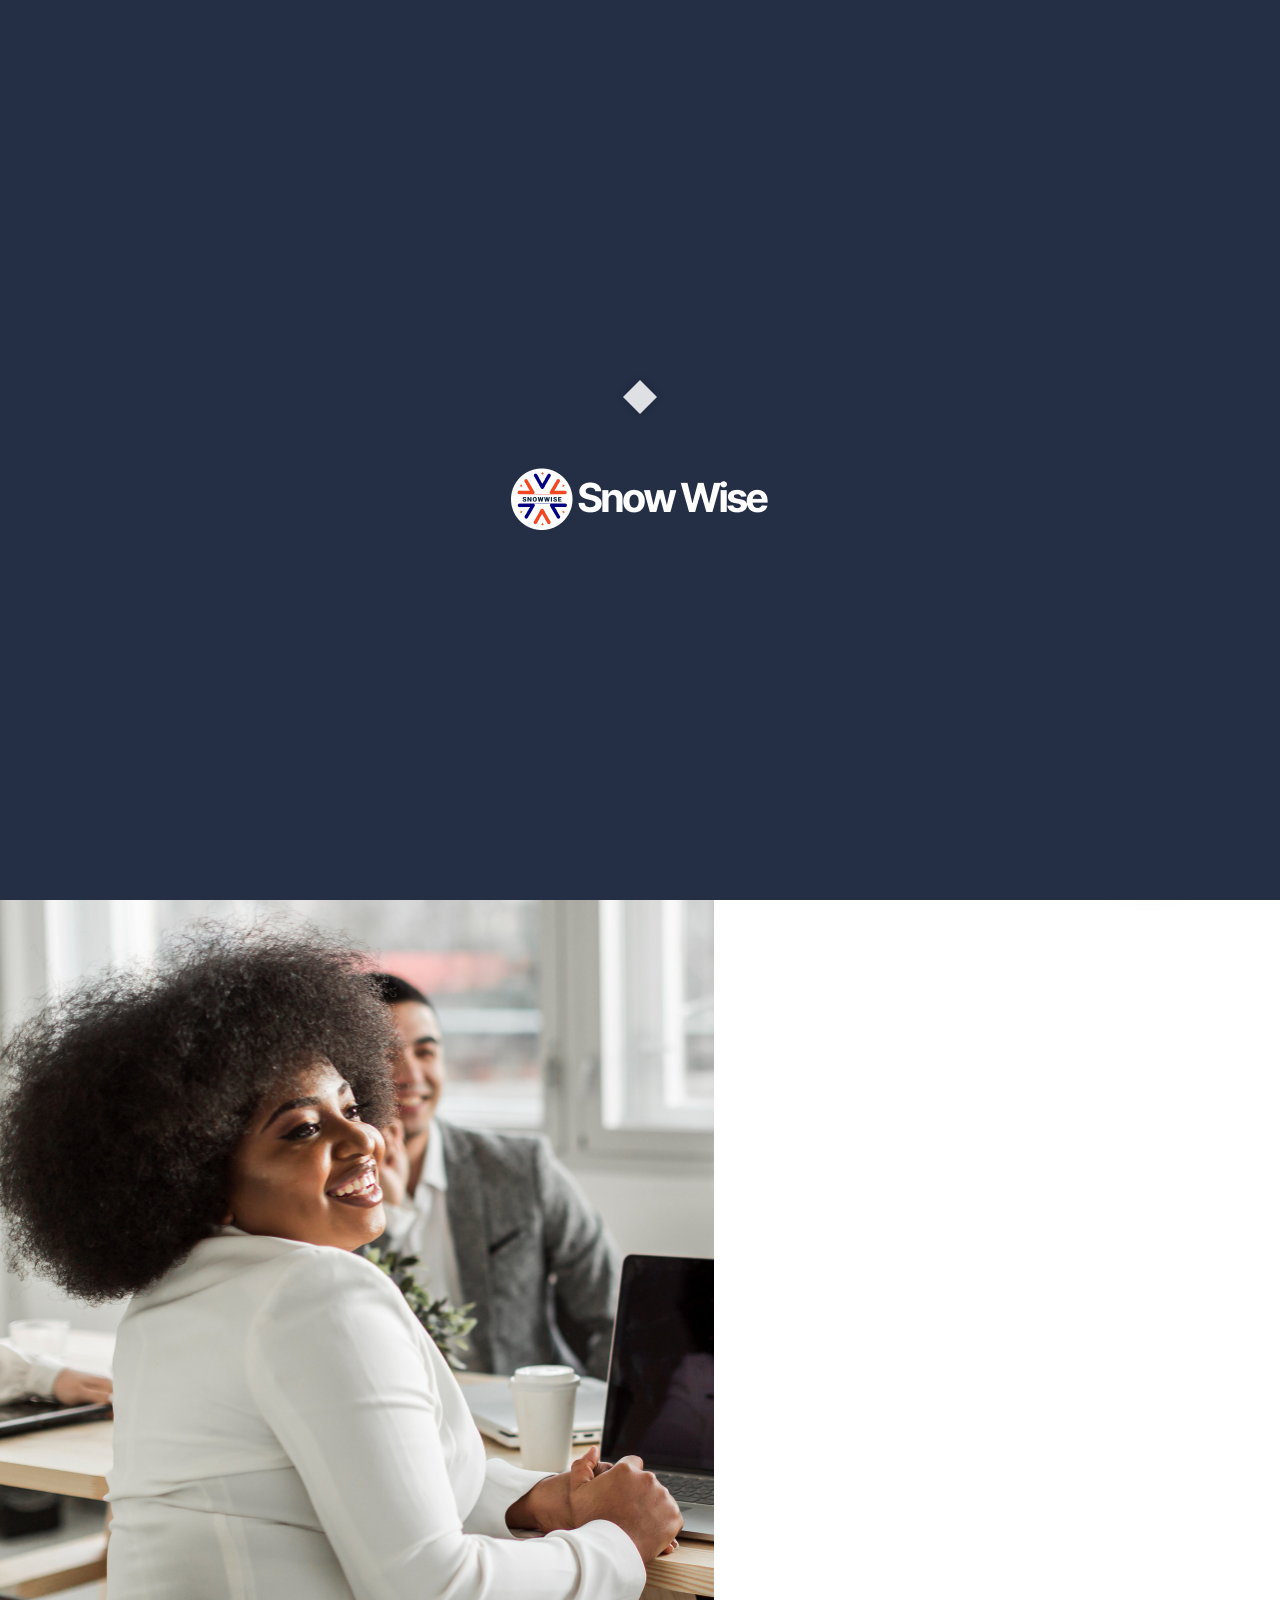
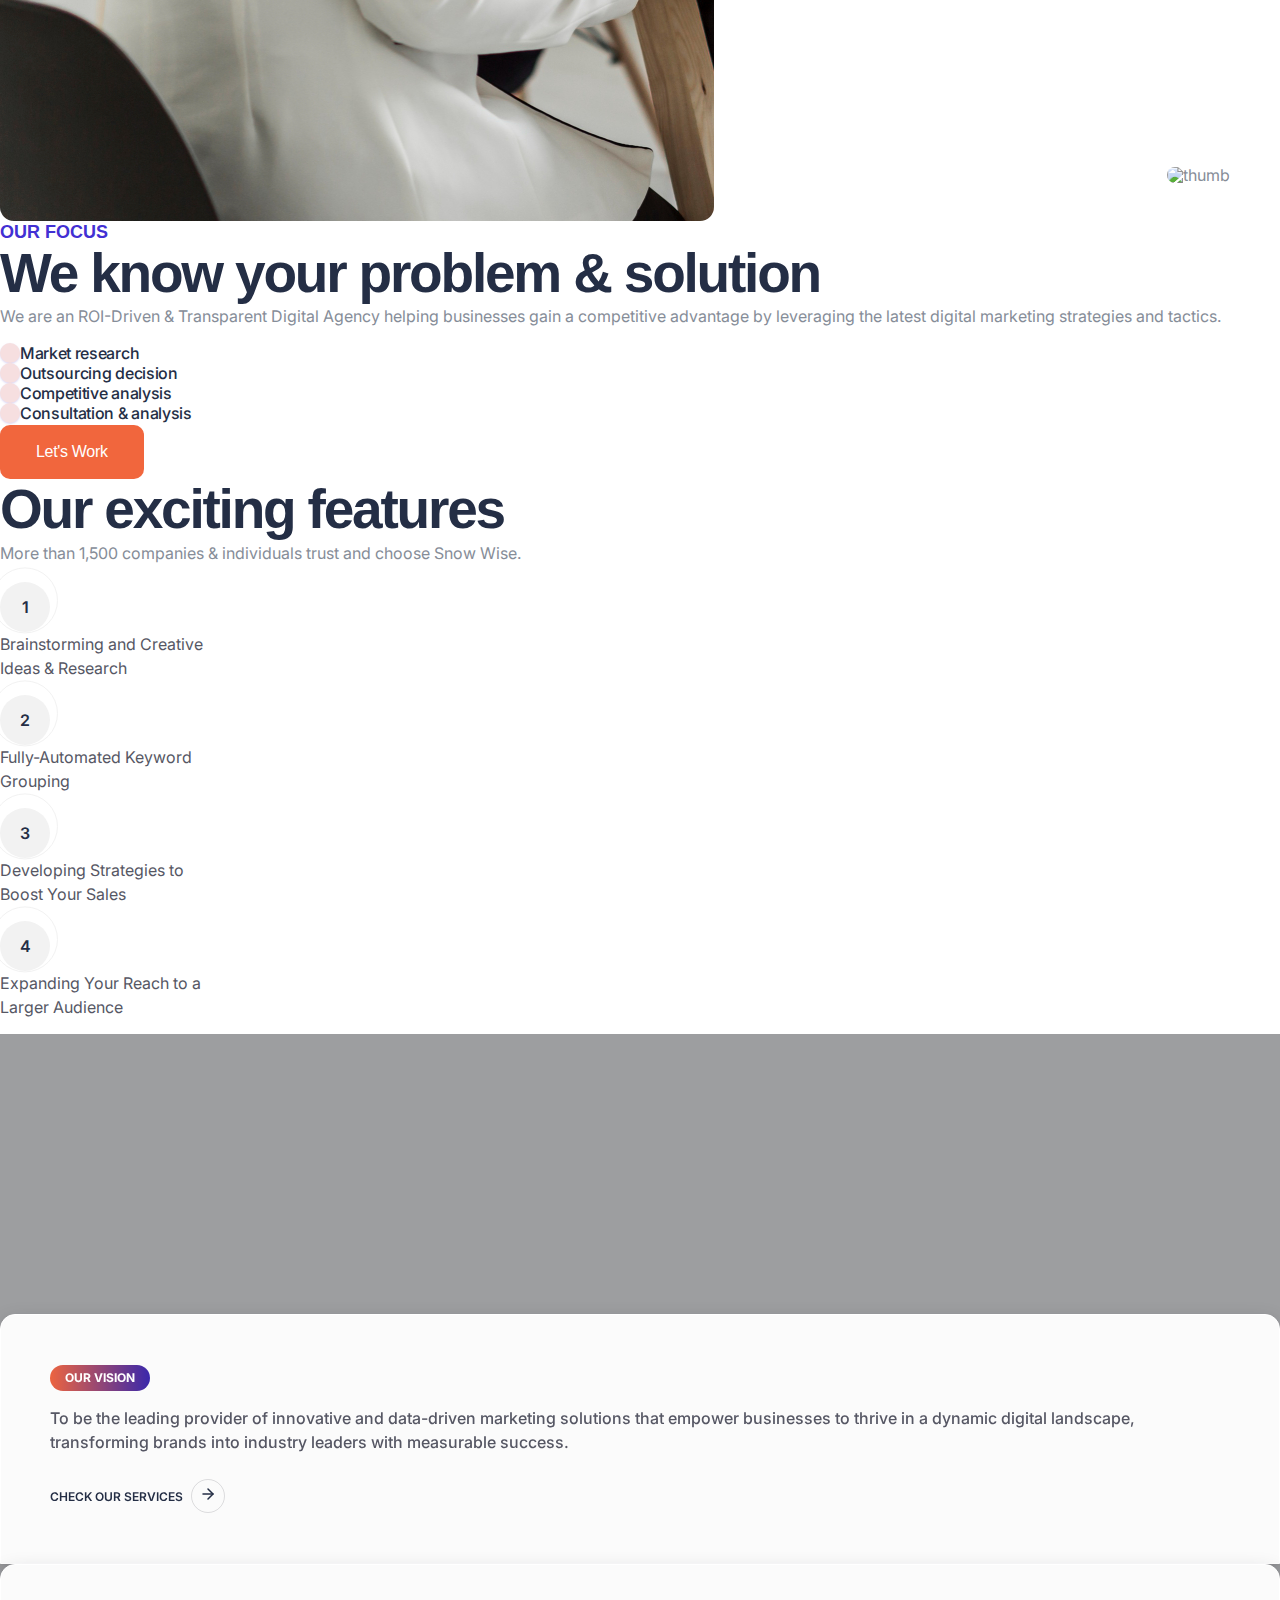
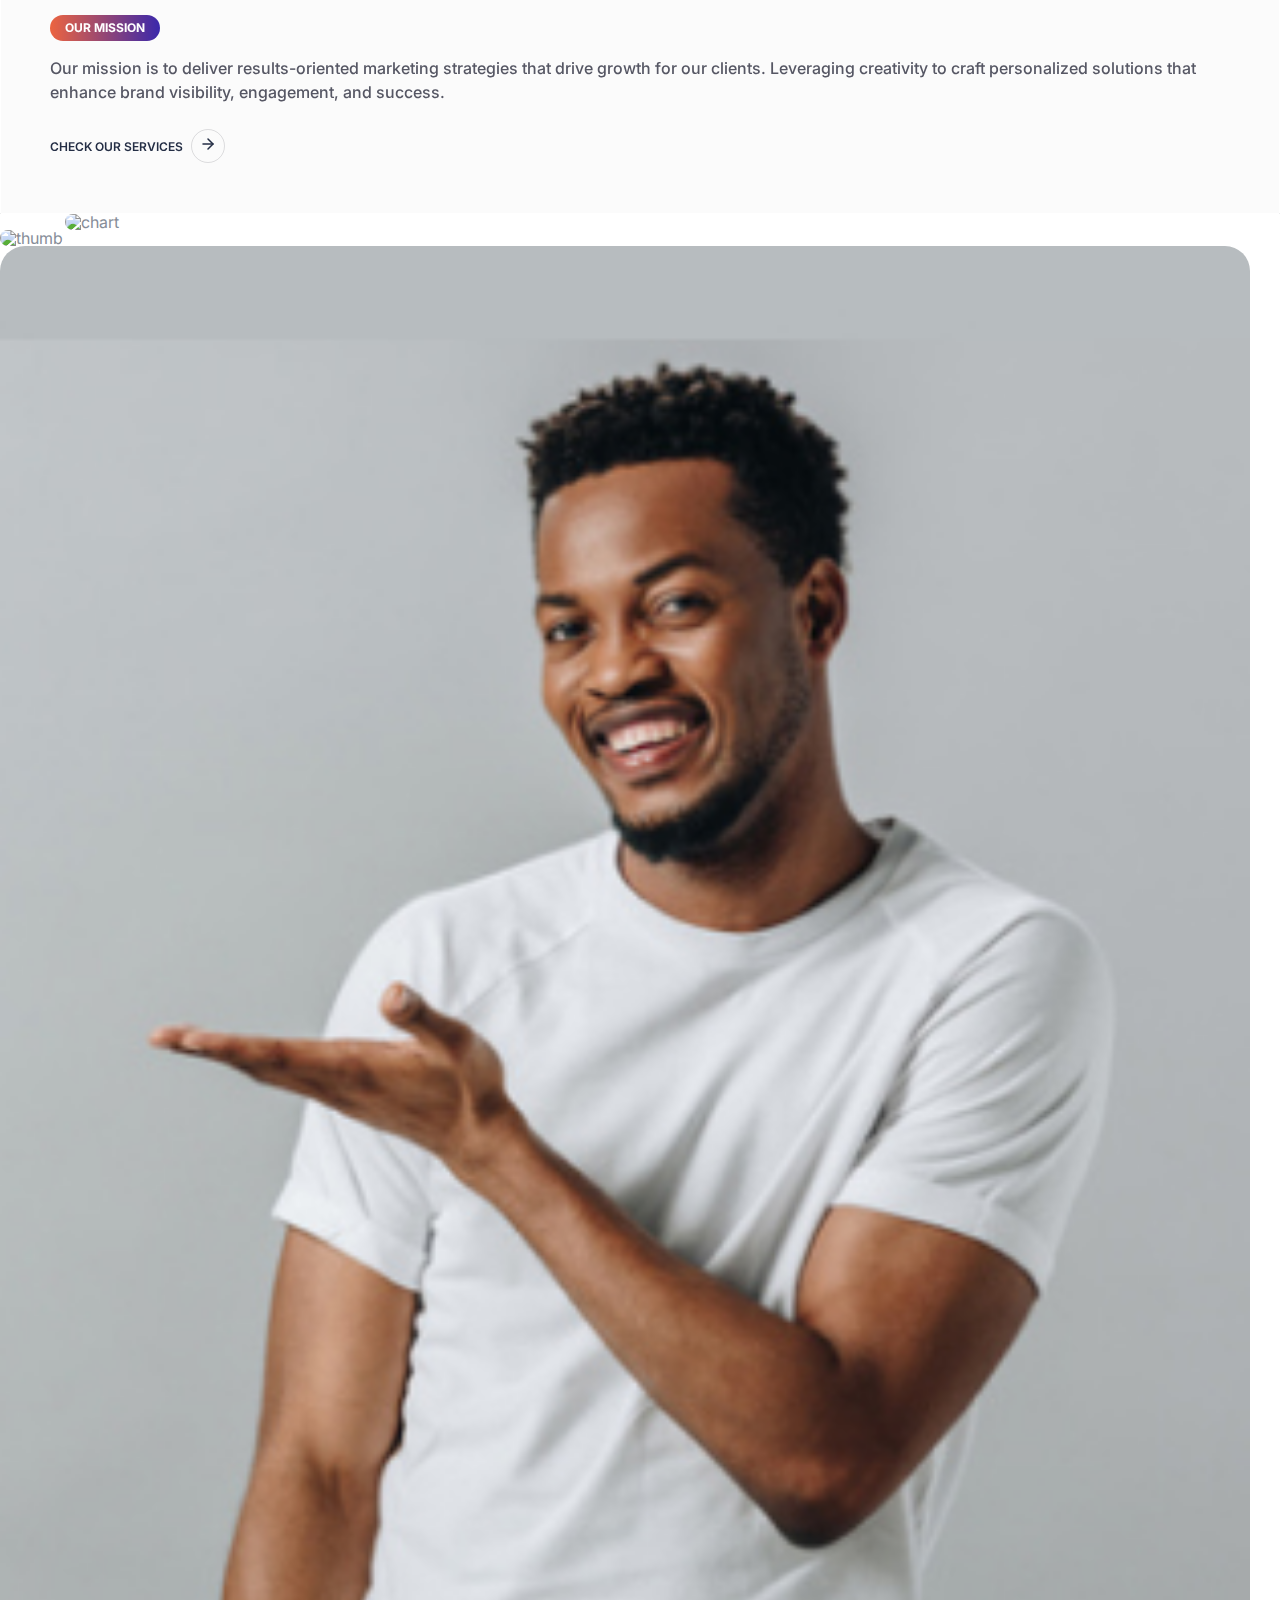
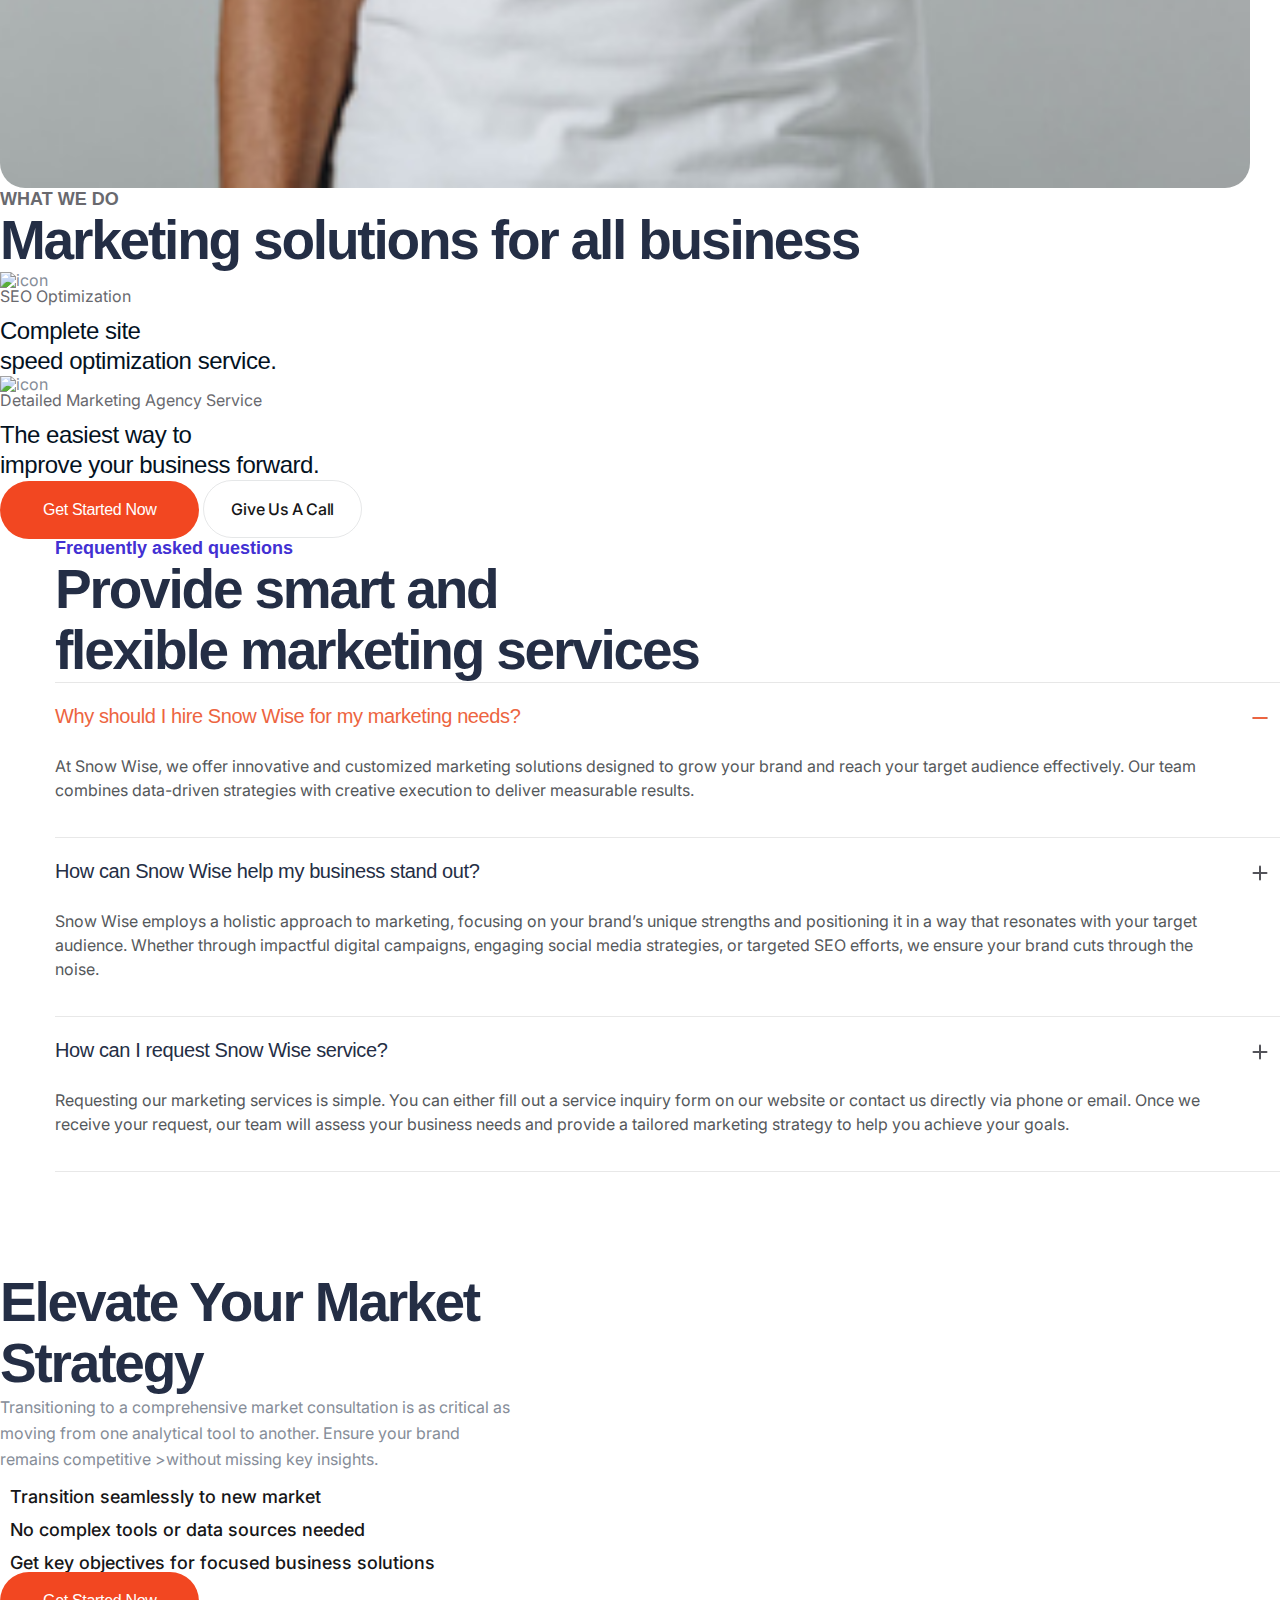
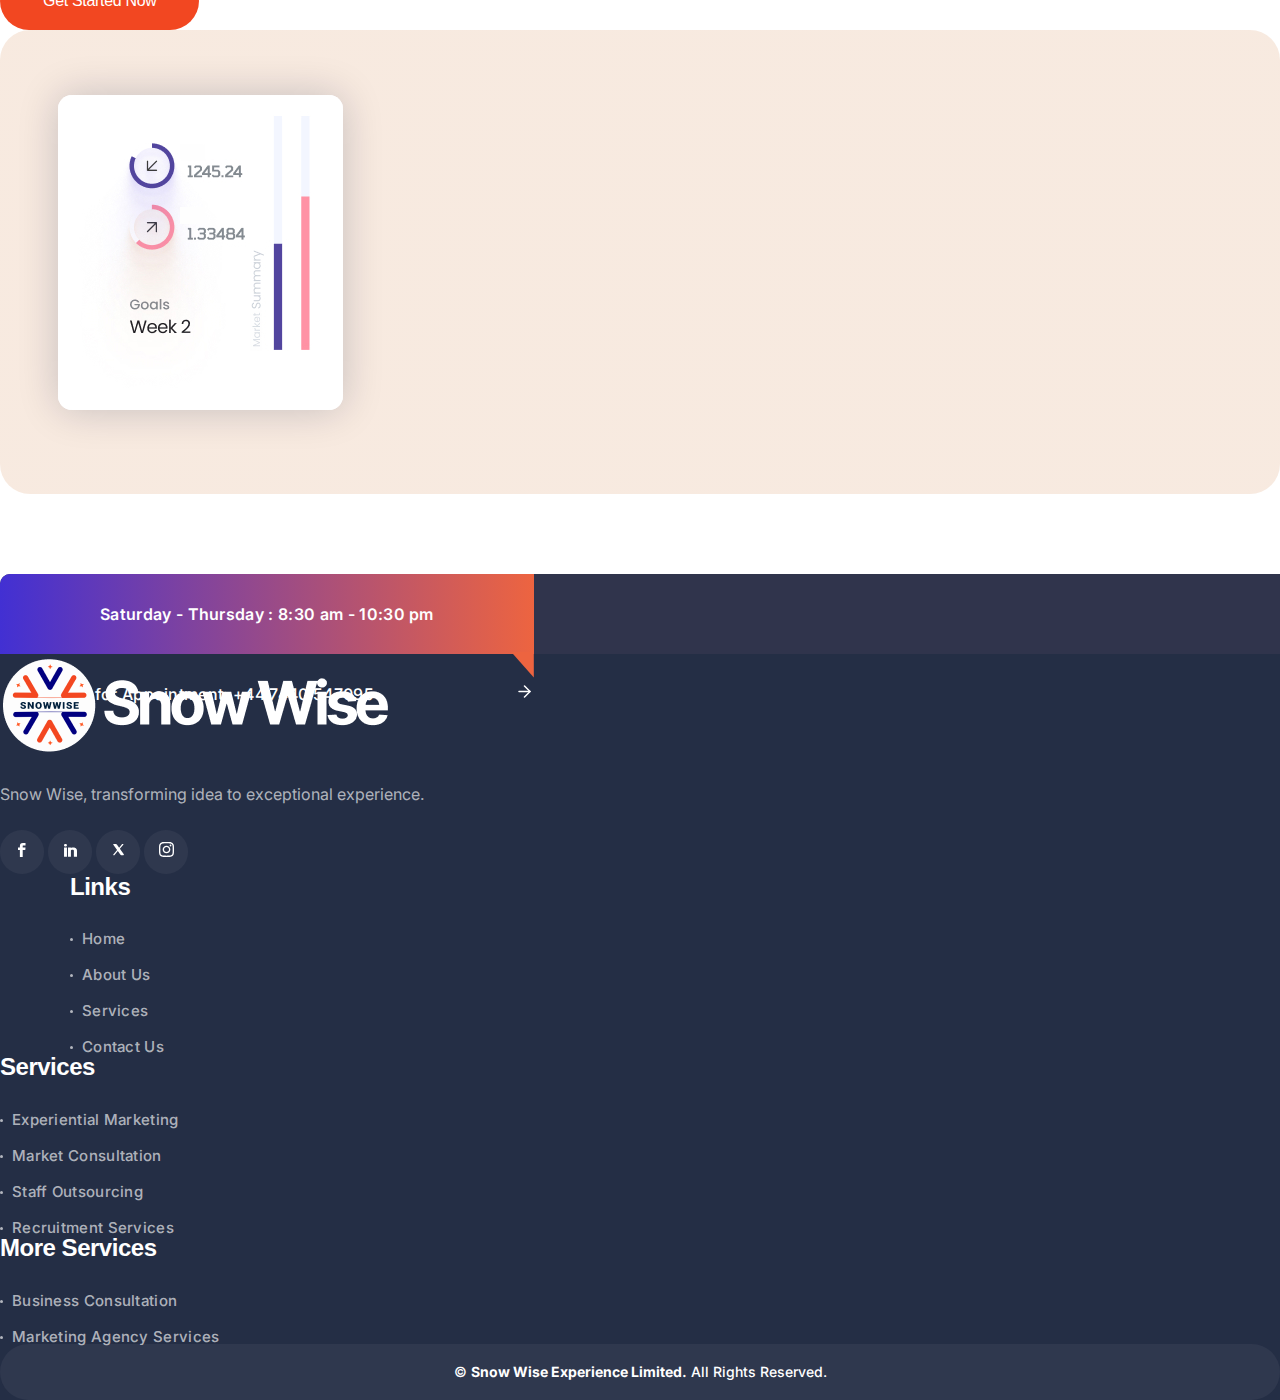
==== commit 280906fa: "update mantra" ====
--- a/about/index.html
+++ b/about/index.html
@@ -1,5 +1,5 @@
 <!DOCTYPE html>
-<html class="no-js" lang="zxx">
+<html class="no-js" lang="en">
   <head>
     <meta charset="utf-8" />
     <meta http-equiv="x-ua-compatible" content="ie=edge" />
@@ -1367,8 +1367,7 @@
                 </div>
                 <div class="tp-footer-widget-text">
                   <p>
-                    Snow Wise, your ⁠marketing solutions for all businesses as
-                    against all business.
+                    Snow Wise, transforming idea to exceptional experience.
                   </p>
                 </div>
                 <div class="tp-footer-widget-social">
